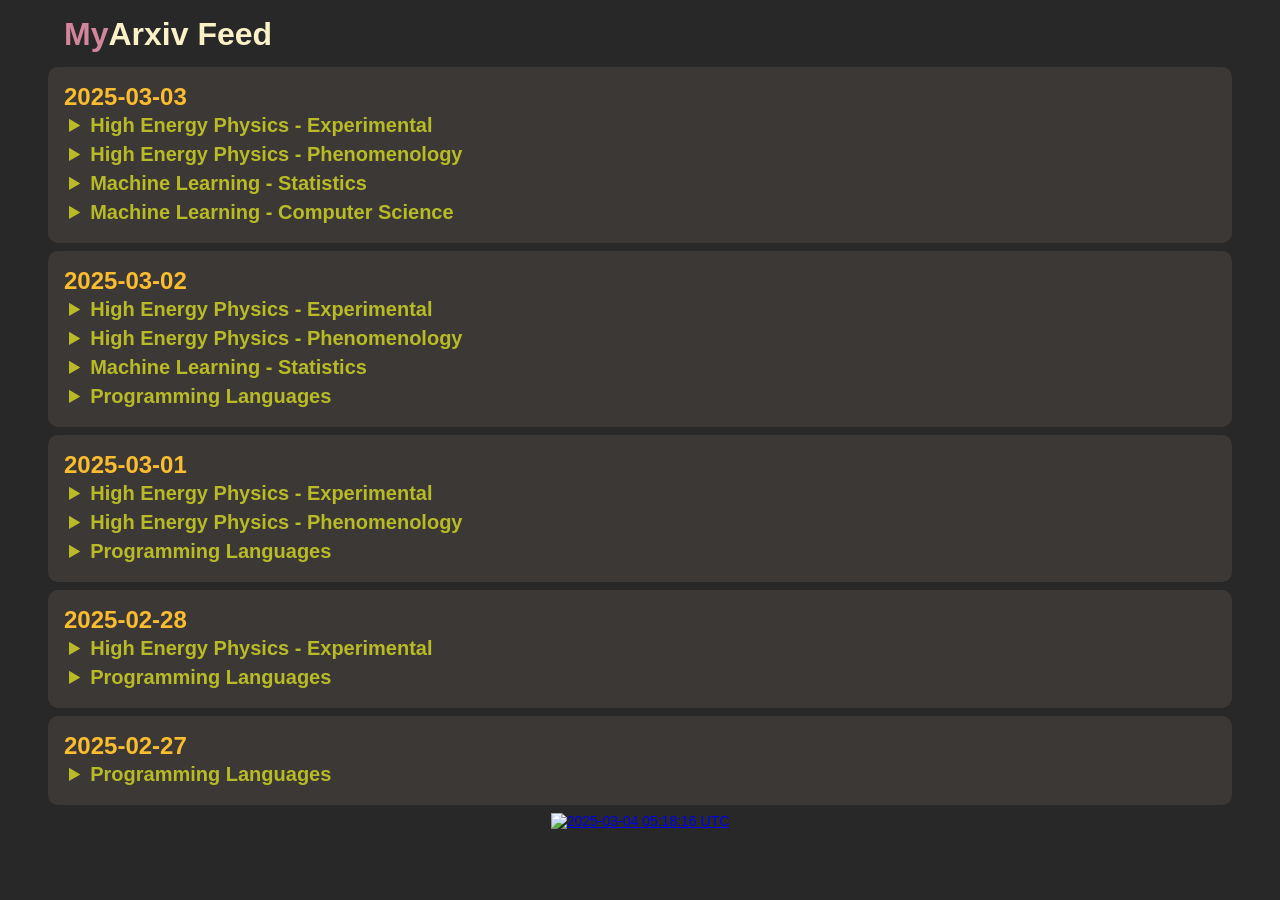
==== index.html @ df36739d "deploy: d8a33c751a1ddb2348fc52c934c7809b09c68fb8" ====
<!DOCTYPE html>
<html lang="en">

<head>
    <title>ME Arxiv Daily</title>
    <meta charset="utf-8"/>
    <meta http-equiv="X-UA-Compatible" content="IE=edge"/>
    <meta name="robots" content="noindex, nofollow"/>
    <meta name="viewport" content="width=device-width, initial-scale=1"/>
    <link rel="shortcut icon" type="image/x-icon" href="favicon.ico"/>
    <link href="index.css" rel="stylesheet"/>
    <link href="https://cdn.jsdelivr.net/npm/remixicon@2.5.0/fonts/remixicon.css" rel="stylesheet">
    <link rel="stylesheet" href="https://cdn.jsdelivr.net/npm/katex@0.15.1/dist/katex.min.css"
          integrity="sha384-R4558gYOUz8mP9YWpZJjofhk+zx0AS11p36HnD2ZKj/6JR5z27gSSULCNHIRReVs" crossorigin="anonymous">
    <link rel="stylesheet" href="https://cdn.jsdelivr.net/npm/katex@0.15.1/dist/katex.min.css"
          integrity="sha384-R4558gYOUz8mP9YWpZJjofhk+zx0AS11p36HnD2ZKj/6JR5z27gSSULCNHIRReVs" crossorigin="anonymous">
    <script defer src="https://cdn.jsdelivr.net/npm/katex@0.15.1/dist/katex.min.js"
            integrity="sha384-z1fJDqw8ZApjGO3/unPWUPsIymfsJmyrDVWC8Tv/a1HeOtGmkwNd/7xUS0Xcnvsx"
            crossorigin="anonymous"></script>
    <script defer src="https://cdn.jsdelivr.net/npm/katex@0.15.1/dist/contrib/auto-render.min.js"
            integrity="sha384-+XBljXPPiv+OzfbB3cVmLHf4hdUFHlWNZN5spNQ7rmHTXpd7WvJum6fIACpNNfIR"
            crossorigin="anonymous"></script>
    <script>
        document.addEventListener("DOMContentLoaded", function () {
            renderMathInElement(document.body, {
                // customised options
                // • auto-render specific keys, e.g.:
                delimiters: [
                    {left: '$$', right: '$$', display: true},
                    {left: '$', right: '$', display: false},
                    {left: '\\(', right: '\\)', display: false},
                    {left: '\\[', right: '\\]', display: true},
                    {left: "\\begin{equation}", right: "\\end{equation}", display: true},
                    {left: "\\begin{align}", right: "\\end{align}", display: true},
                    {left: "\\begin{alignat}", right: "\\end{alignat}", display: true},
                    {left: "\\begin{gather}", right: "\\end{gather}", display: true},
                    {left: "\\begin{CD}", right: "\\end{CD}", display: true},
                ],
                // • rendering keys, e.g.:
                throwOnError: false
            });
        });
    </script>
</head>

<body>
<section class="header-container">
    <div style="display:flex; justify-content:space-between; align-items:flex-end;">
        <div>
            <a href="https://melashri.net/arxiv/" style="text-decoration: none;">
                <div class="header-title">
                    <span class="header-title-preffix">My</span>Arxiv Feed
                </div>
            </a>
        </div>

        <div class=icons>
            <label class="theme-switch" for="checkbox">
                <input type="checkbox" id="checkbox"/>
                <i id="theme-icon" class="ri-moon-line" style="font-size: 32px" rel="noopener noreferrer"></i>
            </label>
        </div>
    </div>
</section>

    <section class="day-container">
        <div class="date">
            <time datetime="2025-03-03T00:00:00Z">2025-03-03</time>
        </div>
            <article>
                <details>
                    <Summary>
                        High Energy Physics - Experimental
                    </Summary>
                    <div class="details-content">
                            <article>
                                <details class="article-expander">
                                    <summary class="article-expander-title">
                                        ♻ ☆ Probing Millicharged Particles at an Electron Beam Dump with
  Ultralow-Threshold Sensors 
                                    </summary>
                                    <div class="article-authors">
                                        <a href="http://arxiv.org/abs/2412.09652v2">
                                            <i class="ri-links-line"></i>
                                        </a>
                                        <a href="https://arxiv.org/pdf/2412.09652v2.pdf">
                                            <i class="ri-file-paper-2-line"></i>
                                        </a>
                                        Rouven Essig, Peiran Li, Zhen Liu, Megan McDuffie, Ryan Plestid, Hailin Xu
                                    </div>
                                    <div class="article-summary-box-inner">
                                        <span>  We propose to search for millicharged particles produced in high-intensity
electron beam dumps using small ultralow-threshold sensors. As a concrete
example, we consider a Skipper-CCD placed behind the beam dump in Hall A at
Jefferson Lab. We compute the millicharged particle flux, including both
electromagnetic cascade and meson productions emanating from an aluminum
target. We find that the sensitivity of a modest 2x14 array of Skipper-CCDs can
exceed the sensitivity of all existing searches for millicharged particle
masses below 1.5 GeV, and is either competitive or world leading when compared
to other proposed experiments. Our results demonstrate that small-scale
ultralow threshold silicon devices can enhance the reach of accelerator-based
experiments, while fitting comfortably within existing experimental halls.
</span>
                                    </div>
                                        <div class="article-summary-box-inner">
                                            <span class="chip">comment</span>: <span>16 + 10 pages, 10 figures</span>
                                        </div>
                                </details>
                            </article>
                            <article>
                                <details class="article-expander">
                                    <summary class="article-expander-title">
                                        ♻ ☆ Non-magnetic glass-fiber cryostat for MADMAX prototype tests 
                                    </summary>
                                    <div class="article-authors">
                                        <a href="http://arxiv.org/abs/2412.12818v3">
                                            <i class="ri-links-line"></i>
                                        </a>
                                        <a href="https://arxiv.org/pdf/2412.12818v3.pdf">
                                            <i class="ri-file-paper-2-line"></i>
                                        </a>
                                        D. Kreikemeyer-Lorenzo, T. Koettig, P. Borges de Sousa, C. Gooch, D. Kittlinger, B. Majorovits, J. P. A. Maldonado, P. Pralavorio
                                    </div>
                                    <div class="article-summary-box-inner">
                                        <span>  MADMAX, an axion dark matter search experiment, is currently in the prototype
testing phase. Its working principle is based on the conversion of axions in a
magnetic field into photons. This signal is then enhanced by a booster made of
dielectric disks placed in front of a mirror. In order to test MADMAX
prototypes at cryogenic temperatures in a magnetic field parallel to the disks,
a new G-10 glass-fiber cryostat of 0.06 m$^3$ inner volume was designed, tested
and used in a CERN magnet. The design allows to minimise cost as well as
cooling down and warming up times. Using continuous circulation flow of gaseous
helium, the MADMAX prototype was cooled down reproducibly to temperatures below
10 K for more than 24 hours. This procedure allowed, for the first time, to
perform a calibration of the booster response and to run a dark matter axion
search in a magnetic field at low temperatures. This novel type of cryostat,
with a low manufacturing cost, fast and easy to operate, could be used for
other purposes beyond MADMAX.
</span>
                                    </div>
                                </details>
                            </article>
                            <article>
                                <details class="article-expander">
                                    <summary class="article-expander-title">
                                        ♻ ☆ The IDEA <span class="highlight-title">detector</span> concept for FCC-ee 
                                    </summary>
                                    <div class="article-authors">
                                        <a href="http://arxiv.org/abs/2502.21223v2">
                                            <i class="ri-links-line"></i>
                                        </a>
                                        <a href="https://arxiv.org/pdf/2502.21223v2.pdf">
                                            <i class="ri-file-paper-2-line"></i>
                                        </a>
                                         The IDEA Study Group
                                    </div>
                                    <div class="article-summary-box-inner">
                                        <span>  A detector concept, named IDEA, optimized for the physics and running
conditions at the FCC-ee is presented. After discussing the expected running
conditions and the main physics drivers, a detailed description of the
individual sub-detectors is given. These include: a very light tracking system
with a powerful vertex detector inside a large drift chamber surrounded by a
silicon wrapper, a high resolution dual readout crystal electromagnetic
calorimeter, an HTS based superconducting solenoid, a dual readout fiber
calorimeter and three layers of muon chambers embedded in the magnet flux
return yoke. Some examples of the expected detector performance, based on fast
and full simulation, are also given.
</span>
                                    </div>
                                </details>
                            </article>
                            <article>
                                <details class="article-expander">
                                    <summary class="article-expander-title">
                                        ♻ ☆ End-to-End <span class="highlight-title">Detector</span> Optimization with Diffusion models: A Case Study in
  Sampling Calorimeters 
                                    </summary>
                                    <div class="article-authors">
                                        <a href="http://arxiv.org/abs/2502.02152v2">
                                            <i class="ri-links-line"></i>
                                        </a>
                                        <a href="https://arxiv.org/pdf/2502.02152v2.pdf">
                                            <i class="ri-file-paper-2-line"></i>
                                        </a>
                                        Kylian Schmidt, Nikhil Kota, Jan Kieseler, Andrea De Vita, Markus Klute,  Abhishek, Max Aehle, Muhammad Awais, Alessandro Breccia, Riccardo Carroccio, Long Chen, Tommaso Dorigo, Nicolas R. Gauger, Enrico Lupi, Federico Nardi, Xuan Tung Nguyen, Fredrik Sandin, Joseph Willmore, Pietro Vischia
                                    </div>
                                    <div class="article-summary-box-inner">
                                        <span>  Recent advances in machine learning have opened new avenues for optimizing
detector designs in high-energy physics, where the complex interplay of
geometry, materials, and physics processes has traditionally posed a
significant challenge. In this work, we introduce the $\textit{end-to-end}$ AI
Detector Optimization framework (AIDO) that leverages a diffusion model as a
surrogate for the full simulation and reconstruction chain, enabling
gradient-based design exploration in both continuous and discrete parameter
spaces. Although this framework is applicable to a broad range of detectors, we
illustrate its power using the specific example of a sampling calorimeter,
focusing on charged pions and photons as representative incident particles. Our
results demonstrate that the diffusion model effectively captures critical
performance metrics for calorimeter design, guiding the automatic search for
layer arrangement and material composition that aligns with known calorimeter
principles. The success of this proof-of-concept study provides a foundation
for future applications of end-to-end optimization to more complex detector
systems, offering a promising path toward systematically exploring the vast
design space in next-generation experiments.
</span>
                                    </div>
                                        <div class="article-summary-box-inner">
                                            <span class="chip">comment</span>: <span>15 pages, 9 figures, submitted to MDPI particles</span>
                                        </div>
                                </details>
                            </article>
                            <article>
                                <details class="article-expander">
                                    <summary class="article-expander-title">
                                        ♻ ☆ Measurement of cross sections of $e^+e^-\to K^0_S K^0_S ψ(3686)$ from
  $\sqrt{s}=$ 4.682 to 4.951 GeV 
                                    </summary>
                                    <div class="article-authors">
                                        <a href="http://arxiv.org/abs/2411.15752v2">
                                            <i class="ri-links-line"></i>
                                        </a>
                                        <a href="https://arxiv.org/pdf/2411.15752v2.pdf">
                                            <i class="ri-file-paper-2-line"></i>
                                        </a>
                                         BESIII Collaboration, M. Ablikim, M. N. Achasov, P. Adlarson, O. Afedulidis, X. C. Ai, R. Aliberti, A. Amoroso, Q. An, Y. Bai, O. Bakina, I. Balossino, Y. Ban, H. -R. Bao, V. Batozskaya, K. Begzsuren, N. Berger, M. Berlowski, M. Bertani, D. Bettoni, F. Bianchi, E. Bianco, A. Bortone, I. Boyko, R. A. Briere, A. Brueggemann, H. Cai, X. Cai, A. Calcaterra, G. F. Cao, N. Cao, S. A. Cetin, X. Y. Chai, J. F. Chang, G. R. Che, Y. Z. Che, G. Chelkov, C. Chen, C. H. Chen, Chao Chen, G. Chen, H. S. Chen, H. Y. Chen, M. L. Chen, S. J. Chen, S. L. Chen, S. M. Chen, T. Chen, X. R. Chen, X. T. Chen, Y. B. Chen, Y. Q. Chen, Z. J. Chen, S. K. Choi, G. Cibinetto, F. Cossio, J. J. Cui, H. L. Dai, J. P. Dai, A. Dbeyssi, R. E. de Boer, D. Dedovich, C. Q. Deng, Z. Y. Deng, A. Denig, I. Denysenko, M. Destefanis, F. De Mori, B. Ding, X. X. Ding, Y. Ding, Y. Ding, J. Dong, L. Y. Dong, M. Y. Dong, X. Dong, M. C. Du, S. X. Du, Y. Y. Duan, Z. H. Duan, P. Egorov, G. F. Fan, J. J. Fan, Y. H. Fan, J. Fang, J. Fang, S. S. Fang, W. X. Fang, Y. Q. Fang, R. Farinelli, L. Fava, F. Feldbauer, G. Felici, C. Q. Feng, J. H. Feng, Y. T. Feng, M. Fritsch, C. D. Fu, J. L. Fu, Y. W. Fu, H. Gao, X. B. Gao, Y. N. Gao, Y. N. Gao, Yang Gao, S. Garbolino, I. Garzia, P. T. Ge, Z. W. Ge, C. Geng, E. M. Gersabeck, A. Gilman, K. Goetzen, L. Gong, W. X. Gong, W. Gradl, S. Gramigna, M. Greco, M. H. Gu, Y. T. Gu, C. Y. Guan, A. Q. Guo, L. B. Guo, M. J. Guo, R. P. Guo, Y. P. Guo, A. Guskov, J. Gutierrez, K. L. Han, T. T. Han, F. Hanisch, X. Q. Hao, F. A. Harris, K. K. He, K. L. He, F. H. Heinsius, C. H. Heinz, Y. K. Heng, C. Herold, T. Holtmann, P. C. Hong, G. Y. Hou, X. T. Hou, Y. R. Hou, Z. L. Hou, B. Y. Hu, H. M. Hu, J. F. Hu, Q. P. Hu, S. L. Hu, T. Hu, Y. Hu, G. S. Huang, K. X. Huang, L. Q. Huang, P. Huang, X. T. Huang, Y. P. Huang, Y. S. Huang, T. Hussain, F. Hölzken, N. Hüsken, N. in der Wiesche, J. Jackson, S. Janchiv, Q. Ji, Q. P. Ji, W. Ji, X. B. Ji, X. L. Ji, Y. Y. Ji, X. Q. Jia, Z. K. Jia, D. Jiang, H. B. Jiang, P. C. Jiang, S. S. Jiang, T. J. Jiang, X. S. Jiang, Y. Jiang, J. B. Jiao, J. K. Jiao, Z. Jiao, S. Jin, Y. Jin, M. Q. Jing, X. M. Jing, T. Johansson, S. Kabana, N. Kalantar-Nayestanaki, X. L. Kang, X. S. Kang, M. Kavatsyuk, B. C. Ke, V. Khachatryan, A. Khoukaz, R. Kiuchi, O. B. Kolcu, B. Kopf, M. Kuessner, X. Kui, N. Kumar, A. Kupsc, W. Kühn, W. N. Lan, T. T. Lei, Z. H. Lei, M. Lellmann, T. Lenz, C. Li, C. Li, C. H. Li, Cheng Li, D. M. Li, F. Li, G. Li, H. B. Li, H. J. Li, H. N. Li, Hui Li, J. R. Li, J. S. Li, K. Li, K. L. Li, L. J. Li, Lei Li, M. H. Li, P. L. Li, P. R. Li, Q. M. Li, Q. X. Li, R. Li, T. Li, T. Y. Li, W. D. Li, W. G. Li, X. Li, X. H. Li, X. L. Li, X. Y. Li, X. Z. Li, Y. Li, Y. G. Li, Z. J. Li, Z. Y. Li, C. Liang, H. Liang, Y. F. Liang, Y. T. Liang, G. R. Liao, Y. P. Liao, J. Libby, A. Limphirat, C. C. Lin, C. X. Lin, D. X. Lin, T. Lin, B. J. Liu, B. X. Liu, C. Liu, C. X. Liu, F. Liu, F. H. Liu, Feng Liu, G. M. Liu, H. Liu, H. B. Liu, H. H. Liu, H. M. Liu, Huihui Liu, J. B. Liu, K. Liu, K. Y. Liu, Ke Liu, L. Liu, L. C. Liu, Lu Liu, M. H. Liu, P. L. Liu, Q. Liu, S. B. Liu, T. Liu, W. K. Liu, W. M. Liu, X. Liu, X. Liu, Y. Liu, Y. Liu, Y. B. Liu, Z. A. Liu, Z. D. Liu, Z. Q. Liu, X. C. Lou, F. X. Lu, H. J. Lu, J. G. Lu, Y. Lu, Y. P. Lu, Z. H. Lu, C. L. Luo, J. R. Luo, M. X. Luo, T. Luo, X. L. Luo, X. R. Lyu, Y. F. Lyu, F. C. Ma, H. Ma, H. L. Ma, J. L. Ma, L. L. Ma, L. R. Ma, Q. M. Ma, R. Q. Ma, R. Y. Ma, T. Ma, X. T. Ma, X. Y. Ma, Y. M. Ma, F. E. Maas, I. MacKay, M. Maggiora, S. Malde, Y. J. Mao, Z. P. Mao, S. Marcello, Y. H. Meng, Z. X. Meng, J. G. Messchendorp, G. Mezzadri, H. Miao, T. J. Min, R. E. Mitchell, X. H. Mo, B. Moses, N. Yu. Muchnoi, J. Muskalla, Y. Nefedov, F. Nerling, L. S. Nie, I. B. Nikolaev, Z. Ning, S. Nisar, Q. L. Niu, W. D. Niu, Y. Niu, S. L. Olsen, Q. Ouyang, S. Pacetti, X. Pan, Y. Pan, A. Pathak, Y. P. Pei, M. Pelizaeus, H. P. Peng, Y. Y. Peng, K. Peters, J. L. Ping, R. G. Ping, S. Plura, V. Prasad, F. Z. Qi, H. R. Qi, M. Qi, S. Qian, W. B. Qian, C. F. Qiao, J. H. Qiao, J. J. Qin, L. Q. Qin, L. Y. Qin, X. P. Qin, X. S. Qin, Z. H. Qin, J. F. Qiu, Z. H. Qu, C. F. Redmer, K. J. Ren, A. Rivetti, M. Rolo, G. Rong, Ch. Rosner, M. Q. Ruan, S. N. Ruan, N. Salone, A. Sarantsev, Y. Schelhaas, K. Schoenning, M. Scodeggio, K. Y. Shan, W. Shan, X. Y. Shan, Z. J. Shang, J. F. Shangguan, L. G. Shao, M. Shao, C. P. Shen, H. F. Shen, W. H. Shen, X. Y. Shen, B. A. Shi, H. Shi, J. L. Shi, J. Y. Shi, S. Y. Shi, X. Shi, J. J. Song, T. Z. Song, W. M. Song, Y. J. Song, Y. X. Song, S. Sosio, S. Spataro, F. Stieler, S. S Su, Y. J. Su, G. B. Sun, G. X. Sun, H. Sun, H. K. Sun, J. F. Sun, K. Sun, L. Sun, S. S. Sun, T. Sun, Y. J. Sun, Y. Z. Sun, Z. Q. Sun, Z. T. Sun, C. J. Tang, G. Y. Tang, J. Tang, M. Tang, Y. A. Tang, L. Y. Tao, M. Tat, J. X. Teng, V. Thoren, W. H. Tian, Y. Tian, Z. F. Tian, I. Uman, Y. Wan, S. J. Wang, B. Wang, Bo Wang, C. Wang, D. Y. Wang, H. J. Wang, J. J. Wang, J. P. Wang, K. Wang, L. L. Wang, L. W. Wang, M. Wang, N. Y. Wang, S. Wang, S. Wang, T. Wang, T. J. Wang, W. Wang, W. Wang, W. P. Wang, X. Wang, X. F. Wang, X. J. Wang, X. L. Wang, X. N. Wang, Y. Wang, Y. D. Wang, Y. F. Wang, Y. H. Wang, Y. L. Wang, Y. N. Wang, Y. Q. Wang, Yaqian Wang, Yi Wang, Z. Wang, Z. L. Wang, Z. Y. Wang, D. H. Wei, F. Weidner, S. P. Wen, Y. R. Wen, U. Wiedner, G. Wilkinson, M. Wolke, L. Wollenberg, C. Wu, J. F. Wu, L. H. Wu, L. J. Wu, Lianjie Wu, X. Wu, X. H. Wu, Y. H. Wu, Y. J. Wu, Z. Wu, L. Xia, X. M. Xian, B. H. Xiang, T. Xiang, D. Xiao, G. Y. Xiao, H. Xiao, Y. L. Xiao, Z. J. Xiao, C. Xie, X. H. Xie, Y. Xie, Y. G. Xie, Y. H. Xie, Z. P. Xie, T. Y. Xing, C. F. Xu, C. J. Xu, G. F. Xu, M. Xu, Q. J. Xu, Q. N. Xu, W. L. Xu, X. P. Xu, Y. Xu, Y. C. Xu, Z. S. Xu, F. Yan, L. Yan, W. B. Yan, W. C. Yan, W. P. Yan, X. Q. Yan, H. J. Yang, H. L. Yang, H. X. Yang, J. H. Yang, R. J. Yang, T. Yang, Y. Yang, Y. F. Yang, Y. X. Yang, Y. Z. Yang, Z. W. Yang, Z. P. Yao, M. Ye, M. H. Ye, Junhao Yin, Z. Y. You, B. X. Yu, C. X. Yu, G. Yu, J. S. Yu, M. C. Yu, T. Yu, X. D. Yu, C. Z. Yuan, J. Yuan, J. Yuan, L. Yuan, S. C. Yuan, Y. Yuan, Z. Y. Yuan, C. X. Yue, Ying Yue, A. A. Zafar, F. R. Zeng, S. H. Zeng, X. Zeng, Y. Zeng, Y. J. Zeng, Y. J. Zeng, X. Y. Zhai, Y. C. Zhai, Y. H. Zhan, A. Q. Zhang, B. L. Zhang, B. X. Zhang, D. H. Zhang, G. Y. Zhang, H. Zhang, H. Zhang, H. C. Zhang, H. H. Zhang, H. Q. Zhang, H. R. Zhang, H. Y. Zhang, J. Zhang, J. Zhang, J. J. Zhang, J. L. Zhang, J. Q. Zhang, J. S. Zhang, J. W. Zhang, J. X. Zhang, J. Y. Zhang, J. Z. Zhang, Jianyu Zhang, L. M. Zhang, Lei Zhang, P. Zhang, Q. Zhang, Q. Y. Zhang, R. Y. Zhang, S. H. Zhang, Shulei Zhang, X. M. Zhang, X. Y Zhang, X. Y. Zhang, Y. Zhang, Y. Zhang, Y. T. Zhang, Y. H. Zhang, Y. M. Zhang, Yan Zhang, Z. D. Zhang, Z. H. Zhang, Z. L. Zhang, Z. X. Zhang, Z. Y. Zhang, Z. Y. Zhang, Z. Z. Zhang, Zh. Zh. Zhang, G. Zhao, J. Y. Zhao, J. Z. Zhao, L. Zhao, Lei Zhao, M. G. Zhao, N. Zhao, R. P. Zhao, S. J. Zhao, Y. B. Zhao, Y. X. Zhao, Z. G. Zhao, A. Zhemchugov, B. Zheng, B. M. Zheng, J. P. Zheng, W. J. Zheng, X. R. Zheng, Y. H. Zheng, B. Zhong, X. Zhong, H. Zhou, J. Y. Zhou, S. Zhou, X. Zhou, X. K. Zhou, X. R. Zhou, X. Y. Zhou, Y. Z. Zhou, Z. C. Zhou, A. N. Zhu, J. Zhu, K. Zhu, K. J. Zhu, K. S. Zhu, L. Zhu, L. X. Zhu, S. H. Zhu, T. J. Zhu, W. D. Zhu, W. J. Zhu, W. Z. Zhu, Y. C. Zhu, Z. A. Zhu, J. H. Zou, J. Zu
                                    </div>
                                    <div class="article-summary-box-inner">
                                        <span>  The process $e^+e^-\to K^0_S K^0_S \psi(3686)$ is studied by analyzing
$e^+e^-$ collision data samples collected at eight center-of-mass energies
ranging from 4.682 to 4.951 GeV with the BESIII detector operating at the
BEPCII collider, corresponding to an integrated luminosity of $4.1~{\rm
fb}^{-1}$. Observation of the $e^+e^-\to K^0_S K^0_S \psi(3686)$ process is
found for the first time with a statistical significance of $6.3\sigma$, and
the cross sections at each center-of-mass energy are measured. The ratio of
cross sections of $e^+e^-\to K_S^0 K_S^0 \psi(3686)$ relative to $e^+e^-\to K^+
K^- \psi(3686)$ is determined to be $\frac{\sigma(e^+e^-\to K_S^0 K_S^0
\psi(3686))}{\sigma(e^+e^-\to K^+ K^- \psi(3686))}=0.45 \pm 0.25$, which is
consistent with the prediction based on isospin symmetry. The uncertainty
includes both statistical and systematic contributions. Additionally, the
$K_S^0\psi(3686)$ invariant mass distribution is found to be consistent with
three-body phase space. The significance of a contribution beyond three-body
phase space is only $0.8\sigma$.
</span>
                                    </div>
                                </details>
                            </article>
                            <article>
                                <details class="article-expander">
                                    <summary class="article-expander-title">
                                        ♻ ☆ Search for the $K_{L} \to π^{0} ν\barν$ Decay at the J-PARC
  KOTO Experiment 
                                    </summary>
                                    <div class="article-authors">
                                        <a href="http://arxiv.org/abs/2411.11237v2">
                                            <i class="ri-links-line"></i>
                                        </a>
                                        <a href="https://arxiv.org/pdf/2411.11237v2.pdf">
                                            <i class="ri-file-paper-2-line"></i>
                                        </a>
                                         KOTO Collaboration, J. K. Ahn, M. Farriagton, M. Gonzalez, N. Grethen, K. Hanai, N. Hara, H. Haraguchi, Y. B. Hsiung, T. Inagaki, M. Katayama, T. Kato, Y. Kawata, E. J. Kim, H. M. Kim, A. Kitagawa, T. K. Komatsubara, K. Kotera, S. K. Lee, X. Li, G. Y. Lim, C. Lin, Y. Luo, T. Mari, T. Matsumura, I. Morioka, H. Nanjo, H. Nishimiya, Y. Noichi, T. Nomura, K. Ono, M. Osugi, P. Paschos, J. Redeker, T. Sato, Y. Sato, T. Shibata, N. Shimizu, T. Shinkawa, K. Shiomi, R. Shiraishi, S. Suzuki, Y. Tajima, N. Taylor, Y. C. Tung, Y. W. Wah, H. Watanabe, T. Wu, T. Yamanaka, H. Y. Yoshida
                                    </div>
                                    <div class="article-summary-box-inner">
                                        <span>  We performed a search for the $K_L \to \pi^{0} \nu \bar{\nu}$ decay using the
data taken in 2021 at the J-PARC KOTO experiment. With newly installed counters
and new analysis method, the expected background was suppressed to
$0.252\pm0.055_{\mathrm{stat}}$$^{+0.052}_{-0.067}$$_{\mathrm{syst}}$. With a
single event sensitivity of $(9.33 \pm 0.06_{\rm stat} \pm 0.84_{\rm
syst})\times 10^{-10}$, no events were observed in the signal region. An upper
limit on the branching fraction for the decay was set to be $2.2\times10^{-9}$
at the 90% confidence level (C.L.), which improved the previous upper limit
from KOTO by a factor of 1.4. With the same data, a search for $K_L \to \pi^{0}
X^{0}$ was also performed, where $X^{0}$ is an invisible boson with a mass
ranging from 1 MeV/$c^{2}$ to 260 MeV/$c^{2}$. For $X^{0}$ with a mass of 135
MeV/$c^{2}$, an upper limit on the branching fraction of $K_L \to \pi^{0}
X^{0}$ was set to be $1.6\times10^{-9}$ at the 90% C.L.
</span>
                                    </div>
                                        <div class="article-summary-box-inner">
                                            <span class="chip">comment</span>: <span>6 pages, 4 figures; published version, the last sentence in the
  section of "Conclusion and prospects" was modified</span>
                                        </div>
                                </details>
                            </article>
                    </div>
                </details>
            </article>
            <article>
                <details>
                    <Summary>
                        High Energy Physics - Phenomenology
                    </Summary>
                    <div class="details-content">
                            <article>
                                <details class="article-expander">
                                    <summary class="article-expander-title">
                                        ♻ ☆ Probing Millicharged Particles at an Electron Beam Dump with
  Ultralow-Threshold Sensors 
                                    </summary>
                                    <div class="article-authors">
                                        <a href="http://arxiv.org/abs/2412.09652v2">
                                            <i class="ri-links-line"></i>
                                        </a>
                                        <a href="https://arxiv.org/pdf/2412.09652v2.pdf">
                                            <i class="ri-file-paper-2-line"></i>
                                        </a>
                                        Rouven Essig, Peiran Li, Zhen Liu, Megan McDuffie, Ryan Plestid, Hailin Xu
                                    </div>
                                    <div class="article-summary-box-inner">
                                        <span>  We propose to search for millicharged particles produced in high-intensity
electron beam dumps using small ultralow-threshold sensors. As a concrete
example, we consider a Skipper-CCD placed behind the beam dump in Hall A at
Jefferson Lab. We compute the millicharged particle flux, including both
electromagnetic cascade and meson productions emanating from an aluminum
target. We find that the sensitivity of a modest 2x14 array of Skipper-CCDs can
exceed the sensitivity of all existing searches for millicharged particle
masses below 1.5 GeV, and is either competitive or world leading when compared
to other proposed experiments. Our results demonstrate that small-scale
ultralow threshold silicon devices can enhance the reach of accelerator-based
experiments, while fitting comfortably within existing experimental halls.
</span>
                                    </div>
                                        <div class="article-summary-box-inner">
                                            <span class="chip">comment</span>: <span>16 + 10 pages, 10 figures</span>
                                        </div>
                                </details>
                            </article>
                            <article>
                                <details class="article-expander">
                                    <summary class="article-expander-title">
                                        ♻ ☆ Implication of the Weizsacker-Williams approximation for the dark matter
  mediator production 
                                    </summary>
                                    <div class="article-authors">
                                        <a href="http://arxiv.org/abs/2409.12748v2">
                                            <i class="ri-links-line"></i>
                                        </a>
                                        <a href="https://arxiv.org/pdf/2409.12748v2.pdf">
                                            <i class="ri-file-paper-2-line"></i>
                                        </a>
                                        I. V. Voronchikhin, D. V. Kirpichnikov
                                    </div>
                                    <div class="article-summary-box-inner">
                                        <span>  The simplified connection between Standard Model (SM) particles and light
dark matter (LDM) can be introduced via spin-0 and spin-1 lepton-specific
mediators. Moreover, in a mediator mass range from sub-MeV to sub-GeV,
fixed-target facilities such as NA64$e$, LDMX, NA64$\mu$, and M$^3$ can
potentially probe such particles of the hidden sector via missing energy
signatures that are described by the bremsstrahlung-like process involving
leptons. We compare the Weizsaker-Williams (WW) approximation and the exact
tree-level (ETL) approach for the bremsstrahlung-like mediator production cross
section by choosing various parameters of the fixed-target experiments. We show
that the relative difference between the total cross sections calculated in the
WW and ETL approximation varies from $\mathcal{O}(1)~\%$ to
$\mathcal{O}(10)~\%$ for a muon mode and from $\mathcal{O}(-20)~\%$ to
$\mathcal{O}(80)~\%$ for an electron mode. We argue that the main difference
between two approaches for electron beam mode arises from peak forward region
of the cross section. We also discuss the impact of parametrization of nuclear
and atomic elastic form-factors on the total cross section. In particular, we
show that the employing different form-factor parametrization can lead to a
uncertainty in the cross section at the level of $\lesssim \mathcal{O}(10)~\%$.
That study may be helpful for the lepton fixed-target experiments that examine
the bremsstrahlung-like production of the DM mediators.
</span>
                                    </div>
                                        <div class="article-summary-box-inner">
                                            <span class="chip">comment</span>: <span>14 pages, 5 figures. Typos are corrected. Typical mediator radiation
  angle for the double-differential cross section is added. The version is
  accepted for publication in PRD</span>
                                        </div>
                                </details>
                            </article>
                            <article>
                                <details class="article-expander">
                                    <summary class="article-expander-title">
                                        ♻ ☆ First-order CP phase transition in two-<span class="highlight-title">flavor</span> QCD at $θ= π$
  under electromagnetic scale anomaly via a Nambu-Jona-Lasinio description 
                                    </summary>
                                    <div class="article-authors">
                                        <a href="http://arxiv.org/abs/2502.03879v2">
                                            <i class="ri-links-line"></i>
                                        </a>
                                        <a href="https://arxiv.org/pdf/2502.03879v2.pdf">
                                            <i class="ri-file-paper-2-line"></i>
                                        </a>
                                        Yuanyuan Wang, Shinya Matsuzaki, Mamiya Kawaguchi, Akio Tomiya
                                    </div>
                                    <div class="article-summary-box-inner">
                                        <span>  We discuss the thermal CP phase transition in QCD at $\theta=\pi$ under a
weak magnetic field background, where the electromagnetic scale anomaly gets
significant. To explicitize, we work on a two-flavor Polyakov-loop
Nambu-Jona-Lasinio model at $\theta=\pi$ in the mean field approximation,
including the electromagnetic-scale anomaly term. We find that the thermal CP
phase transition becomes first order and the strength of the first order gets
more prominent as the magnetic field increases. The associated potential
barrier is thermally created by the electromagnetic scale anomaly and gives
rise to criticality due to the induced potential of a non-perturbative form
$\sim \frac{|eB|^3}{f_\pi} \frac{|P|}{P^2 + m_0^2}$, where $eB$ denotes the
magnetic field strength; $P$ the CP order parameter, and $m_0$ the
isospin-symmetric current-quark mass. The CP-broken deconfinement(-like)
domain, $T^{\rm (CP)}_c > T^{\rm (dec)}_{\rm pc}$, gets wider as $eB$
increases.
</span>
                                    </div>
                                        <div class="article-summary-box-inner">
                                            <span class="chip">comment</span>: <span>13 pages, 4 figures; minor typos fixed</span>
                                        </div>
                                </details>
                            </article>
                            <article>
                                <details class="article-expander">
                                    <summary class="article-expander-title">
                                        ♻ ☆ From Landau two-fluid model to de Sitter Universe 
                                    </summary>
                                    <div class="article-authors">
                                        <a href="http://arxiv.org/abs/2410.04392v8">
                                            <i class="ri-links-line"></i>
                                        </a>
                                        <a href="https://arxiv.org/pdf/2410.04392v8.pdf">
                                            <i class="ri-file-paper-2-line"></i>
                                        </a>
                                        G. E. Volovik
                                    </div>
                                    <div class="article-summary-box-inner">
                                        <span>  The condensed matter analogs are useful for consideration of the phenomena
related to the quantum vacuum. This is because in condensed matter we know
physics both in the infrared and in the ultraviolet limits, while in particle
physics and gravity the physics at trans-Planckian scale is unknown. One of the
corner stones of the connections between the non-relativistic condensed matter
and the modern relativistic theories is the two-fluid hydrodynamics of
superfluid helium. The dynamics and thermodynamics of the de Sitter state of
the expansion of the Universe bear some features of the multi-fluid system.
There are actually three components: the quantum vacuum, the gravitational
component and relativistic matter. The expanding de Sitter vacuum serves as the
thermal bath with local temperature, which is twice the Gibbons-Hawking
temperature related to the cosmological horizon. This local temperature leads
to the heating of matter component and the gravitational component. The latter
behaves as Zel'dovich stiff matter and represents the dark matter. In
equilibrium and in the absence of the conventional matter the positive partial
pressure of dark matter compensates the negative partial pressure of quantum
vacuum. That is why in the full equilibrium the total pressure is zero. This is
similar to the superfluid and normal components in superfluids, which together
produce the zero pressure of the liquid in the absence of environment. If one
assumes that in dynamics, the gravitational dark matter behaves as the real
Zel'dovich stiff matter, one obtains that both components experience the power
law decay due to the energy exchange between these components. Then it follows
that their values at present time have the correct order of magnitude. We also
consider the other problems through the prism of condensed matter physics,
including the black holes and Planck constant.
</span>
                                    </div>
                                        <div class="article-summary-box-inner">
                                            <span class="chip">comment</span>: <span>26 pages, no figures. arXiv admin note: text overlap with
  arXiv:2307.00860, draft of the paper for collection of papers dedicated to 60
  years of Landau Institute</span>
                                        </div>
                                </details>
                            </article>
                            <article>
                                <details class="article-expander">
                                    <summary class="article-expander-title">
                                        ♻ ☆ Quasi two-zero texture in Type-II seesaw at fixed points from modular
  $A_4$ symmetry 
                                    </summary>
                                    <div class="article-authors">
                                        <a href="http://arxiv.org/abs/2407.13167v2">
                                            <i class="ri-links-line"></i>
                                        </a>
                                        <a href="https://arxiv.org/pdf/2407.13167v2.pdf">
                                            <i class="ri-file-paper-2-line"></i>
                                        </a>
                                        Takaaki Nomura, Hiroshi Okada
                                    </div>
                                    <div class="article-summary-box-inner">
                                        <span>  We study a quasi two-zero neutrino texture based on type-II seesaw model in a
modular $A_4$ symmetry to evade the cosmological bound on the sum of neutrino
mass while keeping some predictability in neutrino sector. Working on three
fixed points for modulus, we discuss predictions of the model and show the
allowed points satisfying the cosmological bound on neutrino mass from both CMB
and CMB+BAO data.
</span>
                                    </div>
                                        <div class="article-summary-box-inner">
                                            <span class="chip">comment</span>: <span>26 pages, 14 figures, 2 tables</span>
                                        </div>
                                </details>
                            </article>
                            <article>
                                <details class="article-expander">
                                    <summary class="article-expander-title">
                                        ♻ ☆ The LISA forecast on a smooth crossover beyond the Standard Model
  through the scalar-induced gravitational waves 
                                    </summary>
                                    <div class="article-authors">
                                        <a href="http://arxiv.org/abs/2404.12591v3">
                                            <i class="ri-links-line"></i>
                                        </a>
                                        <a href="https://arxiv.org/pdf/2404.12591v3.pdf">
                                            <i class="ri-file-paper-2-line"></i>
                                        </a>
                                        Albert Escrivà, Ryoto Inui, Yuichiro Tada, Chul-Moon Yoo
                                    </div>
                                    <div class="article-summary-box-inner">
                                        <span>  Supposing the Laser Interferometer Space Antenna (LISA) gravitational wave
(GW) detector, we exhibit the detectability of a hypothetical smooth crossover
in the early universe beyond the Standard Model of particle physics through the
scalar-induced gravitational wave (SIGW) in terms of the Fisher forecast. A
crossover at $\sim100\,\mathrm{TeV}$ can leave a signal on the GW spectrum in
the $\sim\mathrm{mHz}$ frequency range, the sweet spot of the LISA sensitivity.
These possibilities are also interesting in the primordial black hole (PBH)
context as the associated PBH mass $\sim10^{22}\,\mathrm{g}$ lies at the window
to explain the whole dark matter. We found that the properties of the crossover
can be well determined if the power spectrum of primordial scalar perturbations
are as large as $\sim5\times10^{-4}$ on the corresponding scale
$\sim10^{12}\,\mathrm{Mpc^{-1}}$.
</span>
                                    </div>
                                        <div class="article-summary-box-inner">
                                            <span class="chip">comment</span>: <span>9 pages, 6 figures; v2 matches the accepted version in PRD, v3
  corrected red texts to black texts</span>
                                        </div>
                                </details>
                            </article>
                    </div>
                </details>
            </article>
            <article>
                <details>
                    <Summary>
                        Machine Learning - Statistics
                    </Summary>
                    <div class="details-content">
                            <article>
                                <details class="article-expander">
                                    <summary class="article-expander-title">
                                        ♻ ☆ Gradient-Based Multi-Objective Deep Learning: Algorithms, Theories,
  Applications, and Beyond 
                                    </summary>
                                    <div class="article-authors">
                                        <a href="http://arxiv.org/abs/2501.10945v2">
                                            <i class="ri-links-line"></i>
                                        </a>
                                        <a href="https://arxiv.org/pdf/2501.10945v2.pdf">
                                            <i class="ri-file-paper-2-line"></i>
                                        </a>
                                        Weiyu Chen, Xiaoyuan Zhang, Baijiong Lin, Xi Lin, Han Zhao, Qingfu Zhang, James T. Kwok
                                    </div>
                                    <div class="article-summary-box-inner">
                                        <span>  Multi-objective optimization (MOO) in deep learning aims to simultaneously
optimize multiple conflicting objectives, a challenge frequently encountered in
areas like multi-task learning and multi-criteria learning. Recent advancements
in gradient-based MOO methods have enabled the discovery of diverse types of
solutions, ranging from a single balanced solution to finite or even infinite
Pareto sets, tailored to user needs. These developments have broad applications
across domains such as reinforcement learning, computer vision, recommendation
systems, and large language models. This survey provides the first
comprehensive review of gradient-based MOO in deep learning, covering
algorithms, theories, and practical applications. By unifying various
approaches and identifying critical challenges, it serves as a foundational
resource for driving innovation in this evolving field. A comprehensive list of
MOO algorithms in deep learning is available at
https://github.com/Baijiong-Lin/Awesome-Multi-Objective-Deep-Learning.
</span>
                                    </div>
                                </details>
                            </article>
                            <article>
                                <details class="article-expander">
                                    <summary class="article-expander-title">
                                        ♻ ☆ Nonasymptotic Analysis of Stochastic Gradient Descent with the
  Richardson-Romberg Extrapolation <span class="chip">ICLR-2025</span>
                                    </summary>
                                    <div class="article-authors">
                                        <a href="http://arxiv.org/abs/2410.05106v2">
                                            <i class="ri-links-line"></i>
                                        </a>
                                        <a href="https://arxiv.org/pdf/2410.05106v2.pdf">
                                            <i class="ri-file-paper-2-line"></i>
                                        </a>
                                        Marina Sheshukova, Denis Belomestny, Alain Durmus, Eric Moulines, Alexey Naumov, Sergey Samsonov
                                    </div>
                                    <div class="article-summary-box-inner">
                                        <span>  We address the problem of solving strongly convex and smooth minimization
problems using stochastic gradient descent (SGD) algorithm with a constant step
size. Previous works suggested to combine the Polyak-Ruppert averaging
procedure with the Richardson-Romberg extrapolation to reduce the asymptotic
bias of SGD at the expense of a mild increase of the variance. We significantly
extend previous results by providing an expansion of the mean-squared error of
the resulting estimator with respect to the number of iterations $n$. We show
that the root mean-squared error can be decomposed into the sum of two terms: a
leading one of order $\mathcal{O}(n^{-1/2})$ with explicit dependence on a
minimax-optimal asymptotic covariance matrix, and a second-order term of order
$\mathcal{O}(n^{-3/4})$, where the power $3/4$ is best known. We also extend
this result to the higher-order moment bounds. Our analysis relies on the
properties of the SGD iterates viewed as a time-homogeneous Markov chain. In
particular, we establish that this chain is geometrically ergodic with respect
to a suitably defined weighted Wasserstein semimetric.
</span>
                                    </div>
                                        <div class="article-summary-box-inner">
                                            <span class="chip">comment</span>: <span>ICLR-2025, camera-ready version</span>
                                        </div>
                                </details>
                            </article>
                            <article>
                                <details class="article-expander">
                                    <summary class="article-expander-title">
                                        ♻ ☆ A Meta-Learning Approach to Bayesian Causal Discovery 
                                    </summary>
                                    <div class="article-authors">
                                        <a href="http://arxiv.org/abs/2412.16577v2">
                                            <i class="ri-links-line"></i>
                                        </a>
                                        <a href="https://arxiv.org/pdf/2412.16577v2.pdf">
                                            <i class="ri-file-paper-2-line"></i>
                                        </a>
                                        Anish Dhir, Matthew Ashman, James Requeima, Mark van der Wilk
                                    </div>
                                    <div class="article-summary-box-inner">
                                        <span>  Discovering a unique causal structure is difficult due to both inherent
identifiability issues, and the consequences of finite data. As such,
uncertainty over causal structures, such as those obtained from a Bayesian
posterior, are often necessary for downstream tasks. Finding an accurate
approximation to this posterior is challenging, due to the large number of
possible causal graphs, as well as the difficulty in the subproblem of finding
posteriors over the functional relationships of the causal edges. Recent works
have used meta-learning to view the problem of estimating the maximum
a-posteriori causal graph as supervised learning. Yet, these methods are
limited when estimating the full posterior as they fail to encode key
properties of the posterior, such as correlation between edges and permutation
equivariance with respect to nodes. Further, these methods also cannot reliably
sample from the posterior over causal structures. To address these limitations,
we propose a Bayesian meta learning model that allows for sampling causal
structures from the posterior and encodes these key properties. We compare our
meta-Bayesian causal discovery against existing Bayesian causal discovery
methods, demonstrating the advantages of directly learning a posterior over
causal structure.
</span>
                                    </div>
                                </details>
                            </article>
                            <article>
                                <details class="article-expander">
                                    <summary class="article-expander-title">
                                        ♻ ☆ Efficient Learning Under Density Shift in Incremental Settings Using
  Cramér-Rao-Based Regularization 
                                    </summary>
                                    <div class="article-authors">
                                        <a href="http://arxiv.org/abs/2502.12949v2">
                                            <i class="ri-links-line"></i>
                                        </a>
                                        <a href="https://arxiv.org/pdf/2502.12949v2.pdf">
                                            <i class="ri-file-paper-2-line"></i>
                                        </a>
                                        Behraj Khan, Behroz Mirza, Nouman Durrani, Tahir Syed
                                    </div>
                                    <div class="article-summary-box-inner">
                                        <span>  The continuous surge in data volume and velocity is often dealt with using
data orchestration and distributed processing approaches, abstracting away the
machine learning challenges that exist at the algorithmic level. With growing
interest in automating the learning loop, training with data that arrive in a
sequence rather than in the classical in-memory training data form will face a
machine learning challenge because of evolving feature distributions across
batches of training data biasing the cross-validation step
(\cite{sugiyama2012machine}). This work takes a distributed density estimation
angle to the problem where data are temporally distributed. It processes data
in batches and allows a neural network to treat a batch as training data. The
method accumulates knowledge about the data density via posterior probability
absorption using the Fisher Information Matrix, which contains information
about the local optimization gradients for the batch. This is then used as a
regularizer for the loss in the following batch, and therefore the density
estimate for the entire dataset constructively gets more robust to the non-iid
distribution shift. This needs the presence of a pair of batches in memory at a
time, so the space cost is not a function of the size of the complete,
distributed dataset. We proposed a novel regularization-based approach
Covariate Shift Correction $C^{2}A$ that leverages Fisher information and
Kullback-Leibler divergence to adapt to both natural and sequential covariate
shift caused by dataset fragmentation. $C^{2}A$ achieves $19\%$ accuracy at
maximum against state-of-the-art methods.
</span>
                                    </div>
                                        <div class="article-summary-box-inner">
                                            <span class="chip">comment</span>: <span>It is the older version of our this paper arXiv:2502.15756. So this
  is the duplicate older version mistakenly uploaded. There are mistakes in the
  method part of this paper</span>
                                        </div>
                                </details>
                            </article>
                            <article>
                                <details class="article-expander">
                                    <summary class="article-expander-title">
                                        ♻ ☆ Speed-accuracy relations for the diffusion models: Wisdom from
  nonequilibrium thermodynamics and optimal transport 
                                    </summary>
                                    <div class="article-authors">
                                        <a href="http://arxiv.org/abs/2407.04495v4">
                                            <i class="ri-links-line"></i>
                                        </a>
                                        <a href="https://arxiv.org/pdf/2407.04495v4.pdf">
                                            <i class="ri-file-paper-2-line"></i>
                                        </a>
                                        Kotaro Ikeda, Tomoya Uda, Daisuke Okanohara, Sosuke Ito
                                    </div>
                                    <div class="article-summary-box-inner">
                                        <span>  We discuss a connection between a generative model, called the diffusion
model, and nonequilibrium thermodynamics for the Fokker-Planck equation, called
stochastic thermodynamics. Based on the techniques of stochastic
thermodynamics, we derive the speed-accuracy relations for the diffusion
models, which are inequalities that relate the accuracy of data generation to
the entropy production rate, which can be interpreted as the speed of the
diffusion dynamics in the absence of the non-conservative force. From a
stochastic thermodynamic perspective, our results provide a quantitative
insight into how best to generate data in diffusion models. The optimal
learning protocol is introduced by the geodesic of space of the 2-Wasserstein
distance in optimal transport theory. We numerically illustrate the validity of
the speed-accuracy relations for the diffusion models with different noise
schedules and the different data. We numerically discuss our results for the
optimal and suboptimal learning protocols. We also show the inaccurate data
generation due to the non-conservative force, and the applicability of our
results to data generation from the real-world image datasets.
</span>
                                    </div>
                                        <div class="article-summary-box-inner">
                                            <span class="chip">comment</span>: <span>36 pages, 7 figures</span>
                                        </div>
                                </details>
                            </article>
                            <article>
                                <details class="article-expander">
                                    <summary class="article-expander-title">
                                        ♻ ☆ On the Feature Learning in Diffusion Models 
                                    </summary>
                                    <div class="article-authors">
                                        <a href="http://arxiv.org/abs/2412.01021v2">
                                            <i class="ri-links-line"></i>
                                        </a>
                                        <a href="https://arxiv.org/pdf/2412.01021v2.pdf">
                                            <i class="ri-file-paper-2-line"></i>
                                        </a>
                                        Andi Han, Wei Huang, Yuan Cao, Difan Zou
                                    </div>
                                    <div class="article-summary-box-inner">
                                        <span>  The predominant success of diffusion models in generative modeling has
spurred significant interest in understanding their theoretical foundations. In
this work, we propose a feature learning framework aimed at analyzing and
comparing the training dynamics of diffusion models with those of traditional
classification models. Our theoretical analysis demonstrates that diffusion
models, due to the denoising objective, are encouraged to learn more balanced
and comprehensive representations of the data. In contrast, neural networks
with a similar architecture trained for classification tend to prioritize
learning specific patterns in the data, often focusing on easy-to-learn
components. To support these theoretical insights, we conduct several
experiments on both synthetic and real-world datasets, which empirically
validate our findings and highlight the distinct feature learning dynamics in
diffusion models compared to classification.
</span>
                                    </div>
                                </details>
                            </article>
                            <article>
                                <details class="article-expander">
                                    <summary class="article-expander-title">
                                        ♻ ☆ Identifying Drift, Diffusion, and Causal Structure from Temporal
  Snapshots 
                                    </summary>
                                    <div class="article-authors">
                                        <a href="http://arxiv.org/abs/2410.22729v2">
                                            <i class="ri-links-line"></i>
                                        </a>
                                        <a href="https://arxiv.org/pdf/2410.22729v2.pdf">
                                            <i class="ri-file-paper-2-line"></i>
                                        </a>
                                        Vincent Guan, Joseph Janssen, Hossein Rahmani, Andrew Warren, Stephen Zhang, Elina Robeva, Geoffrey Schiebinger
                                    </div>
                                    <div class="article-summary-box-inner">
                                        <span>  Stochastic differential equations (SDEs) are a fundamental tool for modelling
dynamic processes, including gene regulatory networks (GRNs), contaminant
transport, financial markets, and image generation. However, learning the
underlying SDE from data is a challenging task, especially if individual
trajectories are not observable. Motivated by burgeoning research in
single-cell datasets, we present the first comprehensive approach for jointly
identifying the drift and diffusion of an SDE from its temporal marginals.
Assuming linear drift and additive diffusion, we prove that these parameters
are identifiable from marginals if and only if the initial distribution lacks
any generalized rotational symmetries. We further prove that the causal graph
of any SDE with additive diffusion can be recovered from the SDE parameters. To
complement this theory, we adapt entropy-regularized optimal transport to
handle anisotropic diffusion, and introduce APPEX (Alternating Projection
Parameter Estimation from $X_0$), an iterative algorithm designed to estimate
the drift, diffusion, and causal graph of an additive noise SDE, solely from
temporal marginals. We show that APPEX iteratively decreases Kullback-Leibler
divergence to the true solution, and demonstrate its effectiveness on simulated
data from linear additive noise SDEs.
</span>
                                    </div>
                                </details>
                            </article>
                            <article>
                                <details class="article-expander">
                                    <summary class="article-expander-title">
                                        ♻ ☆ Does SGD really happen in tiny subspaces? <span class="chip">ICLR 2025</span>
                                    </summary>
                                    <div class="article-authors">
                                        <a href="http://arxiv.org/abs/2405.16002v2">
                                            <i class="ri-links-line"></i>
                                        </a>
                                        <a href="https://arxiv.org/pdf/2405.16002v2.pdf">
                                            <i class="ri-file-paper-2-line"></i>
                                        </a>
                                        Minhak Song, Kwangjun Ahn, Chulhee Yun
                                    </div>
                                    <div class="article-summary-box-inner">
                                        <span>  Understanding the training dynamics of deep neural networks is challenging
due to their high-dimensional nature and intricate loss landscapes. Recent
studies have revealed that, along the training trajectory, the gradient
approximately aligns with a low-rank top eigenspace of the training loss
Hessian, referred to as the dominant subspace. Given this alignment, this paper
explores whether neural networks can be trained within the dominant subspace,
which, if feasible, could lead to more efficient training methods. Our primary
observation is that when the SGD update is projected onto the dominant
subspace, the training loss does not decrease further. This suggests that the
observed alignment between the gradient and the dominant subspace is spurious.
Surprisingly, projecting out the dominant subspace proves to be just as
effective as the original update, despite removing the majority of the original
update component. We observe similar behavior across practical setups,
including the large learning rate regime (also known as Edge of Stability),
Sharpness-Aware Minimization, momentum, and adaptive optimizers. We discuss the
main causes and implications of this spurious alignment, shedding light on the
dynamics of neural network training.
</span>
                                    </div>
                                        <div class="article-summary-box-inner">
                                            <span class="chip">comment</span>: <span>Published at ICLR 2025</span>
                                        </div>
                                </details>
                            </article>
                            <article>
                                <details class="article-expander">
                                    <summary class="article-expander-title">
                                        ♻ ☆ Asymptotic Behavior of Adversarial Training Estimator under
  $\ell_\infty$-Perturbation 
                                    </summary>
                                    <div class="article-authors">
                                        <a href="http://arxiv.org/abs/2401.15262v2">
                                            <i class="ri-links-line"></i>
                                        </a>
                                        <a href="https://arxiv.org/pdf/2401.15262v2.pdf">
                                            <i class="ri-file-paper-2-line"></i>
                                        </a>
                                        Yiling Xie, Xiaoming Huo
                                    </div>
                                    <div class="article-summary-box-inner">
                                        <span>  Adversarial training has been proposed to protect machine learning models
against adversarial attacks. This paper focuses on adversarial training under
$\ell_\infty$-perturbation, which has recently attracted much research
attention. The asymptotic behavior of the adversarial training estimator is
investigated in the generalized linear model. The results imply that the
asymptotic distribution of the adversarial training estimator under
$\ell_\infty$-perturbation could put a positive probability mass at $0$ when
the true parameter is $0$, providing a theoretical guarantee of the associated
sparsity-recovery ability. Alternatively, a two-step procedure is proposed --
adaptive adversarial training, which could further improve the performance of
adversarial training under $\ell_\infty$-perturbation. Specifically, the
proposed procedure could achieve asymptotic variable-selection consistency and
unbiasedness. Numerical experiments are conducted to show the sparsity-recovery
ability of adversarial training under $\ell_\infty$-perturbation and to compare
the empirical performance between classic adversarial training and adaptive
adversarial training.
</span>
                                    </div>
                                </details>
                            </article>
                    </div>
                </details>
            </article>
            <article>
                <details>
                    <Summary>
                        Machine Learning - Computer Science
                    </Summary>
                    <div class="details-content">
                            <article>
                                <details class="article-expander">
                                    <summary class="article-expander-title">
                                        ♻ ☆ Langevin Multiplicative Weights Update with Applications in Polynomial
  Portfolio Management <span class="chip">AAAI-2025</span>
                                    </summary>
                                    <div class="article-authors">
                                        <a href="http://arxiv.org/abs/2502.19210v2">
                                            <i class="ri-links-line"></i>
                                        </a>
                                        <a href="https://arxiv.org/pdf/2502.19210v2.pdf">
                                            <i class="ri-file-paper-2-line"></i>
                                        </a>
                                        Yi Feng, Xiao Wang, Tian Xie
                                    </div>
                                    <div class="article-summary-box-inner">
                                        <span>  We consider nonconvex optimization problem over simplex, and more generally,
a product of simplices. We provide an algorithm, Langevin Multiplicative
Weights Update (LMWU) for solving global optimization problems by adding a
noise scaling with the non-Euclidean geometry in the simplex. Non-convex
optimization has been extensively studied by machine learning community due to
its application in various scenarios such as neural network approximation and
finding Nash equilibrium. Despite recent progresses on provable guarantee of
escaping and avoiding saddle point (convergence to local minima) and global
convergence of Langevin gradient based method without constraints, the global
optimization with constraints is less studied. We show that LMWU algorithm is
provably convergent to interior global minima with a non-asymptotic convergence
analysis. We verify the efficiency of the proposed algorithm in real data set
from polynomial portfolio management, where optimization of a highly non-linear
objective function plays a crucial role.
</span>
                                    </div>
                                        <div class="article-summary-box-inner">
                                            <span class="chip">comment</span>: <span>Accepted for AAAI-2025</span>
                                        </div>
                                </details>
                            </article>
                            <article>
                                <details class="article-expander">
                                    <summary class="article-expander-title">
                                        ♻ ☆ Revisiting the Test-Time Scaling of o1-like Models: Do they Truly
  Possess Test-Time Scaling Capabilities? 
                                    </summary>
                                    <div class="article-authors">
                                        <a href="http://arxiv.org/abs/2502.12215v2">
                                            <i class="ri-links-line"></i>
                                        </a>
                                        <a href="https://arxiv.org/pdf/2502.12215v2.pdf">
                                            <i class="ri-file-paper-2-line"></i>
                                        </a>
                                        Zhiyuan Zeng, Qinyuan Cheng, Zhangyue Yin, Yunhua Zhou, Xipeng Qiu
                                    </div>
                                    <div class="article-summary-box-inner">
                                        <span>  The advent of test-time scaling in large language models (LLMs), exemplified
by OpenAI's o1 series, has advanced reasoning capabilities by scaling
computational resource allocation during inference. While successors like QwQ,
Deepseek-R1 (R1) and LIMO replicate these advancements, whether these models
truly possess test-time scaling capabilities remains underexplored. This study
found that longer CoTs of these o1-like models do not consistently enhance
accuracy; in fact, correct solutions are often shorter than incorrect ones for
the same questions. Further investigation shows this phenomenon is closely
related to models' self-revision capabilities - longer CoTs contain more
self-revisions, which often lead to performance degradation. We then compare
sequential and parallel scaling strategies on QwQ, R1 and LIMO, finding that
parallel scaling achieves better coverage and scalability. Based on these
insights, we propose Shortest Majority Vote, a method that combines parallel
scaling strategies with CoT length characteristics, significantly improving
models' test-time scalability compared to conventional majority voting
approaches.
</span>
                                    </div>
                                        <div class="article-summary-box-inner">
                                            <span class="chip">comment</span>: <span>Add the github link</span>
                                        </div>
                                </details>
                            </article>
                            <article>
                                <details class="article-expander">
                                    <summary class="article-expander-title">
                                        ♻ ☆ Gradient-Based Multi-Objective Deep Learning: Algorithms, Theories,
  Applications, and Beyond 
                                    </summary>
                                    <div class="article-authors">
                                        <a href="http://arxiv.org/abs/2501.10945v2">
                                            <i class="ri-links-line"></i>
                                        </a>
                                        <a href="https://arxiv.org/pdf/2501.10945v2.pdf">
                                            <i class="ri-file-paper-2-line"></i>
                                        </a>
                                        Weiyu Chen, Xiaoyuan Zhang, Baijiong Lin, Xi Lin, Han Zhao, Qingfu Zhang, James T. Kwok
                                    </div>
                                    <div class="article-summary-box-inner">
                                        <span>  Multi-objective optimization (MOO) in deep learning aims to simultaneously
optimize multiple conflicting objectives, a challenge frequently encountered in
areas like multi-task learning and multi-criteria learning. Recent advancements
in gradient-based MOO methods have enabled the discovery of diverse types of
solutions, ranging from a single balanced solution to finite or even infinite
Pareto sets, tailored to user needs. These developments have broad applications
across domains such as reinforcement learning, computer vision, recommendation
systems, and large language models. This survey provides the first
comprehensive review of gradient-based MOO in deep learning, covering
algorithms, theories, and practical applications. By unifying various
approaches and identifying critical challenges, it serves as a foundational
resource for driving innovation in this evolving field. A comprehensive list of
MOO algorithms in deep learning is available at
https://github.com/Baijiong-Lin/Awesome-Multi-Objective-Deep-Learning.
</span>
                                    </div>
                                </details>
                            </article>
                            <article>
                                <details class="article-expander">
                                    <summary class="article-expander-title">
                                        ♻ ☆ Preconditioned Inexact Stochastic ADMM for Deep Model 
                                    </summary>
                                    <div class="article-authors">
                                        <a href="http://arxiv.org/abs/2502.10784v2">
                                            <i class="ri-links-line"></i>
                                        </a>
                                        <a href="https://arxiv.org/pdf/2502.10784v2.pdf">
                                            <i class="ri-file-paper-2-line"></i>
                                        </a>
                                        Shenglong Zhou, Ouya Wang, Ziyan Luo, Yongxu Zhu, Geoffrey Ye Li
                                    </div>
                                    <div class="article-summary-box-inner">
                                        <span>  The recent advancement of foundation models (FMs) has brought about a
paradigm shift, revolutionizing various sectors worldwide. The popular
optimizers used to train these models are stochastic gradient descent-based
algorithms, which face inherent limitations, such as slow convergence and
stringent assumptions for convergence. In particular, data heterogeneity
arising from distributed settings poses significant challenges to their
theoretical and numerical performance. This paper develops an algorithm, PISA
({P}reconditioned {I}nexact {S}tochastic {A}lternating Direction Method of
Multipliers), which enables scalable parallel computing and supports various
second-moment schemes. Grounded in rigorous theoretical guarantees, the
algorithm converges under the sole assumption of Lipschitz continuity of the
gradient, thereby removing the need for other conditions commonly imposed by
stochastic methods. This capability enables PISA to tackle the challenge of
data heterogeneity effectively. Comprehensive experimental evaluations for
training or fine-tuning diverse FMs, including vision models, large language
models, reinforcement learning models, generative adversarial networks, and
recurrent neural networks, demonstrate its superior numerical performance
compared to various state-of-the-art optimizers.
</span>
                                    </div>
                                </details>
                            </article>
                            <article>
                                <details class="article-expander">
                                    <summary class="article-expander-title">
                                        ♻ ☆ Kinetix: Investigating the Training of General Agents through Open-Ended
  Physics-Based Control Tasks <span class="chip">ICLR 2025</span>
                                    </summary>
                                    <div class="article-authors">
                                        <a href="http://arxiv.org/abs/2410.23208v2">
                                            <i class="ri-links-line"></i>
                                        </a>
                                        <a href="https://arxiv.org/pdf/2410.23208v2.pdf">
                                            <i class="ri-file-paper-2-line"></i>
                                        </a>
                                        Michael Matthews, Michael Beukman, Chris Lu, Jakob Foerster
                                    </div>
                                    <div class="article-summary-box-inner">
                                        <span>  While large models trained with self-supervised learning on offline datasets
have shown remarkable capabilities in text and image domains, achieving the
same generalisation for agents that act in sequential decision problems remains
an open challenge. In this work, we take a step towards this goal by
procedurally generating tens of millions of 2D physics-based tasks and using
these to train a general reinforcement learning (RL) agent for physical
control. To this end, we introduce Kinetix: an open-ended space of
physics-based RL environments that can represent tasks ranging from robotic
locomotion and grasping to video games and classic RL environments, all within
a unified framework. Kinetix makes use of our novel hardware-accelerated
physics engine Jax2D that allows us to cheaply simulate billions of environment
steps during training. Our trained agent exhibits strong physical reasoning
capabilities in 2D space, being able to zero-shot solve unseen human-designed
environments. Furthermore, fine-tuning this general agent on tasks of interest
shows significantly stronger performance than training an RL agent *tabula
rasa*. This includes solving some environments that standard RL training
completely fails at. We believe this demonstrates the feasibility of large
scale, mixed-quality pre-training for online RL and we hope that Kinetix will
serve as a useful framework to investigate this further.
</span>
                                    </div>
                                        <div class="article-summary-box-inner">
                                            <span class="chip">comment</span>: <span>ICLR 2025 Oral. The first two authors contributed equally. Project
  page located at: https://kinetix-env.github.io/</span>
                                        </div>
                                </details>
                            </article>
                            <article>
                                <details class="article-expander">
                                    <summary class="article-expander-title">
                                        ♻ ☆ Optimizing Backward Policies in GFlowNets via Trajectory Likelihood
  Maximization <span class="chip">ICLR 2025</span>
                                    </summary>
                                    <div class="article-authors">
                                        <a href="http://arxiv.org/abs/2410.15474v2">
                                            <i class="ri-links-line"></i>
                                        </a>
                                        <a href="https://arxiv.org/pdf/2410.15474v2.pdf">
                                            <i class="ri-file-paper-2-line"></i>
                                        </a>
                                        Timofei Gritsaev, Nikita Morozov, Sergey Samsonov, Daniil Tiapkin
                                    </div>
                                    <div class="article-summary-box-inner">
                                        <span>  Generative Flow Networks (GFlowNets) are a family of generative models that
learn to sample objects with probabilities proportional to a given reward
function. The key concept behind GFlowNets is the use of two stochastic
policies: a forward policy, which incrementally constructs compositional
objects, and a backward policy, which sequentially deconstructs them. Recent
results show a close relationship between GFlowNet training and
entropy-regularized reinforcement learning (RL) problems with a particular
reward design. However, this connection applies only in the setting of a fixed
backward policy, which might be a significant limitation. As a remedy to this
problem, we introduce a simple backward policy optimization algorithm that
involves direct maximization of the value function in an entropy-regularized
Markov Decision Process (MDP) over intermediate rewards. We provide an
extensive experimental evaluation of the proposed approach across various
benchmarks in combination with both RL and GFlowNet algorithms and demonstrate
its faster convergence and mode discovery in complex environments.
</span>
                                    </div>
                                        <div class="article-summary-box-inner">
                                            <span class="chip">comment</span>: <span>ICLR 2025</span>
                                        </div>
                                </details>
                            </article>
                            <article>
                                <details class="article-expander">
                                    <summary class="article-expander-title">
                                        ♻ ☆ Optimize Incompatible Parameters through Compatibility-aware Knowledge
  Integration <span class="chip">AAAI'25</span>
                                    </summary>
                                    <div class="article-authors">
                                        <a href="http://arxiv.org/abs/2501.07596v2">
                                            <i class="ri-links-line"></i>
                                        </a>
                                        <a href="https://arxiv.org/pdf/2501.07596v2.pdf">
                                            <i class="ri-file-paper-2-line"></i>
                                        </a>
                                        Zheqi Lv, Keming Ye, Zishu Wei, Qi Tian, Shengyu Zhang, Wenqiao Zhang, Wenjie Wang, Kun Kuang, Tat-Seng Chua, Fei Wu
                                    </div>
                                    <div class="article-summary-box-inner">
                                        <span>  Deep neural networks have become foundational to advancements in multiple
domains, including recommendation systems, natural language processing, and so
on. Despite their successes, these models often contain incompatible parameters
that can be underutilized or detrimental to model performance, particularly
when faced with specific, varying data distributions. Existing research excels
in removing such parameters or merging the outputs of multiple different
pretrained models. However, the former focuses on efficiency rather than
performance, while the latter requires several times more computing and storage
resources to support inference. In this paper, we set the goal to explicitly
improve these incompatible parameters by leveraging the complementary strengths
of different models, thereby directly enhancing the models without any
additional parameters. Specifically, we propose Compatibility-aware Knowledge
Integration (CKI), which consists of Parameter Compatibility Assessment and
Parameter Splicing, which are used to evaluate the knowledge content of
multiple models and integrate the knowledge into one model, respectively. The
integrated model can be used directly for inference or for further fine-tuning.
We conduct extensive experiments on various datasets for recommendation and
language tasks, and the results show that Compatibility-aware Knowledge
Integration can effectively optimize incompatible parameters under multiple
tasks and settings to break through the training limit of the original model
without increasing the inference cost.
</span>
                                    </div>
                                        <div class="article-summary-box-inner">
                                            <span class="chip">comment</span>: <span>Published on AAAI'25(Oral): The Annual AAAI Conference on Artificial
  Intelligence</span>
                                        </div>
                                </details>
                            </article>
                            <article>
                                <details class="article-expander">
                                    <summary class="article-expander-title">
                                        ♻ ☆ AnyECG: Foundational Models for Multitask Cardiac Analysis in Real-World
  Settings 
                                    </summary>
                                    <div class="article-authors">
                                        <a href="http://arxiv.org/abs/2411.17711v2">
                                            <i class="ri-links-line"></i>
                                        </a>
                                        <a href="https://arxiv.org/pdf/2411.17711v2.pdf">
                                            <i class="ri-file-paper-2-line"></i>
                                        </a>
                                        Yue Wang, Xu Cao, Yaojun Hu, Haochao Ying, Hongxia Xu, Ruijia Wu, James Matthew Rehg, Jimeng Sun, Jian Wu, Jintai Chen
                                    </div>
                                    <div class="article-summary-box-inner">
                                        <span>  Electrocardiogram (ECG), a non-invasive and affordable tool for cardiac
monitoring, is highly sensitive in detecting acute heart attacks. However, due
to the lengthy nature of ECG recordings, numerous machine learning methods have
been developed for automated heart disease detection to reduce human workload.
Despite these efforts, performance remains suboptimal. A key obstacle is the
inherent complexity of ECG data, which includes heterogeneity (e.g., varying
sampling rates), high levels of noise, demographic-related pattern shifts, and
intricate rhythm-event associations. To overcome these challenges, this paper
introduces AnyECG, a foundational model designed to extract robust
representations from any real-world ECG data. Specifically, a tailored ECG
Tokenizer encodes each fixed-duration ECG fragment into a token and, guided by
proxy tasks, converts noisy, continuous ECG features into discrete, compact,
and clinically meaningful local rhythm codes. These codes encapsulate basic
morphological, frequency, and demographic information (e.g., sex), effectively
mitigating signal noise. We further pre-train the AnyECG to learn rhythmic
pattern associations across ECG tokens, enabling the capture of cardiac event
semantics. By being jointly pre-trained on diverse ECG data sources, AnyECG is
capable of generalizing across a wide range of downstream tasks where ECG
signals are recorded from various devices and scenarios. The experimental
results show that AnyECG achieves an average performance improvement of 6%
across four critical tasks-anomaly detection, arrhythmia classification,
corrupted lead generation, and ultra-long ECG recognition. AnyECG learns common
ECG rhythm from data and significantly outperforms state-of-the-art methods in
each of these tasks.
</span>
                                    </div>
                                </details>
                            </article>
                            <article>
                                <details class="article-expander">
                                    <summary class="article-expander-title">
                                        ♻ ☆ Nonasymptotic Analysis of Stochastic Gradient Descent with the
  Richardson-Romberg Extrapolation <span class="chip">ICLR-2025</span>
                                    </summary>
                                    <div class="article-authors">
                                        <a href="http://arxiv.org/abs/2410.05106v2">
                                            <i class="ri-links-line"></i>
                                        </a>
                                        <a href="https://arxiv.org/pdf/2410.05106v2.pdf">
                                            <i class="ri-file-paper-2-line"></i>
                                        </a>
                                        Marina Sheshukova, Denis Belomestny, Alain Durmus, Eric Moulines, Alexey Naumov, Sergey Samsonov
                                    </div>
                                    <div class="article-summary-box-inner">
                                        <span>  We address the problem of solving strongly convex and smooth minimization
problems using stochastic gradient descent (SGD) algorithm with a constant step
size. Previous works suggested to combine the Polyak-Ruppert averaging
procedure with the Richardson-Romberg extrapolation to reduce the asymptotic
bias of SGD at the expense of a mild increase of the variance. We significantly
extend previous results by providing an expansion of the mean-squared error of
the resulting estimator with respect to the number of iterations $n$. We show
that the root mean-squared error can be decomposed into the sum of two terms: a
leading one of order $\mathcal{O}(n^{-1/2})$ with explicit dependence on a
minimax-optimal asymptotic covariance matrix, and a second-order term of order
$\mathcal{O}(n^{-3/4})$, where the power $3/4$ is best known. We also extend
this result to the higher-order moment bounds. Our analysis relies on the
properties of the SGD iterates viewed as a time-homogeneous Markov chain. In
particular, we establish that this chain is geometrically ergodic with respect
to a suitably defined weighted Wasserstein semimetric.
</span>
                                    </div>
                                        <div class="article-summary-box-inner">
                                            <span class="chip">comment</span>: <span>ICLR-2025, camera-ready version</span>
                                        </div>
                                </details>
                            </article>
                            <article>
                                <details class="article-expander">
                                    <summary class="article-expander-title">
                                        ♻ ☆ MOOSE-Chem: <span class="highlight-title">Large Language Model</span>s for Rediscovering Unseen Chemistry
  Scientific Hypotheses <span class="chip">ICLR 2025</span>
                                    </summary>
                                    <div class="article-authors">
                                        <a href="http://arxiv.org/abs/2410.07076v4">
                                            <i class="ri-links-line"></i>
                                        </a>
                                        <a href="https://arxiv.org/pdf/2410.07076v4.pdf">
                                            <i class="ri-file-paper-2-line"></i>
                                        </a>
                                        Zonglin Yang, Wanhao Liu, Ben Gao, Tong Xie, Yuqiang Li, Wanli Ouyang, Soujanya Poria, Erik Cambria, Dongzhan Zhou
                                    </div>
                                    <div class="article-summary-box-inner">
                                        <span>  Scientific discovery contributes largely to human society's prosperity, and
recent progress shows that LLMs could potentially catalyze this process.
However, it is still unclear whether LLMs can discover novel and valid
hypotheses in chemistry. In this work, we investigate this central research
question: Can LLMs automatically discover novel and valid chemistry research
hypotheses given only a chemistry research background (consisting of a research
question and/or a background survey), without limitation on the domain of the
research question? After extensive discussions with chemistry experts, we
propose an assumption that a majority of chemistry hypotheses can be resulted
from a research background and several inspirations. With this key insight, we
break the central question into three smaller fundamental questions. In brief,
they are: (1) given a background question, whether LLMs can retrieve good
inspirations; (2) with background and inspirations, whether LLMs can lead to
hypothesis; and (3) whether LLMs can identify good hypotheses to rank them
higher. To investigate these questions, we construct a benchmark consisting of
51 chemistry papers published in Nature, Science, or a similar level in 2024
(all papers are only available online since 2024). Every paper is divided by
chemistry PhD students into three components: background, inspirations, and
hypothesis. The goal is to rediscover the hypothesis, given only the background
and a large randomly selected chemistry literature corpus consisting the ground
truth inspiration papers, with LLMs trained with data up to 2023. We also
develop an LLM-based multi-agent framework that leverages the assumption,
consisting of three stages reflecting the three smaller questions. The proposed
method can rediscover many hypotheses with very high similarity with the ground
truth ones, covering the main innovations.
</span>
                                    </div>
                                        <div class="article-summary-box-inner">
                                            <span class="chip">comment</span>: <span>Accepted by ICLR 2025</span>
                                        </div>
                                </details>
                            </article>
                            <article>
                                <details class="article-expander">
                                    <summary class="article-expander-title">
                                        ♻ ☆ A Meta-Learning Approach to Bayesian Causal Discovery 
                                    </summary>
                                    <div class="article-authors">
                                        <a href="http://arxiv.org/abs/2412.16577v2">
                                            <i class="ri-links-line"></i>
                                        </a>
                                        <a href="https://arxiv.org/pdf/2412.16577v2.pdf">
                                            <i class="ri-file-paper-2-line"></i>
                                        </a>
                                        Anish Dhir, Matthew Ashman, James Requeima, Mark van der Wilk
                                    </div>
                                    <div class="article-summary-box-inner">
                                        <span>  Discovering a unique causal structure is difficult due to both inherent
identifiability issues, and the consequences of finite data. As such,
uncertainty over causal structures, such as those obtained from a Bayesian
posterior, are often necessary for downstream tasks. Finding an accurate
approximation to this posterior is challenging, due to the large number of
possible causal graphs, as well as the difficulty in the subproblem of finding
posteriors over the functional relationships of the causal edges. Recent works
have used meta-learning to view the problem of estimating the maximum
a-posteriori causal graph as supervised learning. Yet, these methods are
limited when estimating the full posterior as they fail to encode key
properties of the posterior, such as correlation between edges and permutation
equivariance with respect to nodes. Further, these methods also cannot reliably
sample from the posterior over causal structures. To address these limitations,
we propose a Bayesian meta learning model that allows for sampling causal
structures from the posterior and encodes these key properties. We compare our
meta-Bayesian causal discovery against existing Bayesian causal discovery
methods, demonstrating the advantages of directly learning a posterior over
causal structure.
</span>
                                    </div>
                                </details>
                            </article>
                            <article>
                                <details class="article-expander">
                                    <summary class="article-expander-title">
                                        ♻ ☆ Poison-splat: Computation Cost Attack on 3D Gaussian Splatting <span class="chip">ICLR 2025</span>
                                    </summary>
                                    <div class="article-authors">
                                        <a href="http://arxiv.org/abs/2410.08190v2">
                                            <i class="ri-links-line"></i>
                                        </a>
                                        <a href="https://arxiv.org/pdf/2410.08190v2.pdf">
                                            <i class="ri-file-paper-2-line"></i>
                                        </a>
                                        Jiahao Lu, Yifan Zhang, Qiuhong Shen, Xinchao Wang, Shuicheng Yan
                                    </div>
                                    <div class="article-summary-box-inner">
                                        <span>  3D Gaussian splatting (3DGS), known for its groundbreaking performance and
efficiency, has become a dominant 3D representation and brought progress to
many 3D vision tasks. However, in this work, we reveal a significant security
vulnerability that has been largely overlooked in 3DGS: the computation cost of
training 3DGS could be maliciously tampered by poisoning the input data. By
developing an attack named Poison-splat, we reveal a novel attack surface where
the adversary can poison the input images to drastically increase the
computation memory and time needed for 3DGS training, pushing the algorithm
towards its worst computation complexity. In extreme cases, the attack can even
consume all allocable memory, leading to a Denial-of-Service (DoS) that
disrupts servers, resulting in practical damages to real-world 3DGS service
vendors. Such a computation cost attack is achieved by addressing a bi-level
optimization problem through three tailored strategies: attack objective
approximation, proxy model rendering, and optional constrained optimization.
These strategies not only ensure the effectiveness of our attack but also make
it difficult to defend with simple defensive measures. We hope the revelation
of this novel attack surface can spark attention to this crucial yet overlooked
vulnerability of 3DGS systems. Our code is available at
https://github.com/jiahaolu97/poison-splat .
</span>
                                    </div>
                                        <div class="article-summary-box-inner">
                                            <span class="chip">comment</span>: <span>Accepted by ICLR 2025 as a spotlight paper</span>
                                        </div>
                                </details>
                            </article>
                            <article>
                                <details class="article-expander">
                                    <summary class="article-expander-title">
                                        ♻ ☆ On the Geometry and Optimization of Polynomial Convolutional Networks 
                                    </summary>
                                    <div class="article-authors">
                                        <a href="http://arxiv.org/abs/2410.00722v2">
                                            <i class="ri-links-line"></i>
                                        </a>
                                        <a href="https://arxiv.org/pdf/2410.00722v2.pdf">
                                            <i class="ri-file-paper-2-line"></i>
                                        </a>
                                        Vahid Shahverdi, Giovanni Luca Marchetti, Kathlén Kohn
                                    </div>
                                    <div class="article-summary-box-inner">
                                        <span>  We study convolutional neural networks with monomial activation functions.
Specifically, we prove that their parameterization map is regular and is an
isomorphism almost everywhere, up to rescaling the filters. By leveraging on
tools from algebraic geometry, we explore the geometric properties of the image
in function space of this map - typically referred to as neuromanifold. In
particular, we compute the dimension and the degree of the neuromanifold, which
measure the expressivity of the model, and describe its singularities.
Moreover, for a generic large dataset, we derive an explicit formula that
quantifies the number of critical points arising in the optimization of a
regression loss.
</span>
                                    </div>
                                        <div class="article-summary-box-inner">
                                            <span class="chip">comment</span>: <span>Accepted at AISTATS 2025</span>
                                        </div>
                                </details>
                            </article>
                            <article>
                                <details class="article-expander">
                                    <summary class="article-expander-title">
                                        ♻ ☆ Federated Temporal Graph Clustering 
                                    </summary>
                                    <div class="article-authors">
                                        <a href="http://arxiv.org/abs/2410.12343v3">
                                            <i class="ri-links-line"></i>
                                        </a>
                                        <a href="https://arxiv.org/pdf/2410.12343v3.pdf">
                                            <i class="ri-file-paper-2-line"></i>
                                        </a>
                                        Zihao Zhou, Yang Liu, Xianghong Xu, Qian Li
                                    </div>
                                    <div class="article-summary-box-inner">
                                        <span>  Temporal graph clustering is a complex task that involves discovering
meaningful structures in dynamic graphs where relationships and entities change
over time. Existing methods typically require centralized data collection,
which poses significant privacy and communication challenges. In this work, we
introduce a novel Federated Temporal Graph Clustering (FTGC) framework that
enables decentralized training of graph neural networks (GNNs) across multiple
clients, ensuring data privacy throughout the process. Our approach
incorporates a temporal aggregation mechanism to effectively capture the
evolution of graph structures over time and a federated optimization strategy
to collaboratively learn high-quality clustering representations. By preserving
data privacy and reducing communication overhead, our framework achieves
competitive performance on temporal graph datasets, making it a promising
solution for privacy-sensitive, real-world applications involving dynamic data.
</span>
                                    </div>
                                        <div class="article-summary-box-inner">
                                            <span class="chip">comment</span>: <span>8 pages, 1 figure</span>
                                        </div>
                                </details>
                            </article>
                            <article>
                                <details class="article-expander">
                                    <summary class="article-expander-title">
                                        ♻ ☆ MLOmics: Benchmark for Machine Learning on Cancer Multi-Omics Data 
                                    </summary>
                                    <div class="article-authors">
                                        <a href="http://arxiv.org/abs/2409.02143v2">
                                            <i class="ri-links-line"></i>
                                        </a>
                                        <a href="https://arxiv.org/pdf/2409.02143v2.pdf">
                                            <i class="ri-file-paper-2-line"></i>
                                        </a>
                                        Ziwei Yang, Rikuto Kotoge, Xihao Piao, Zheng Chen, Lingwei Zhu, Peng Gao, Yasuko Matsubara, Yasushi Sakurai, Jimeng Sun
                                    </div>
                                    <div class="article-summary-box-inner">
                                        <span>  Framing the investigation of diverse cancers as a machine learning problem
has recently shown significant potential in multi-omics analysis and cancer
research. Empowering these successful machine learning models are the
high-quality training datasets with sufficient data volume and adequate
preprocessing. However, while there exist several public data portals including
The Cancer Genome Atlas (TCGA) multi-omics initiative or open-bases such as the
LinkedOmics, these databases are not off-the-shelf for existing machine
learning models. In this paper we propose MLOmics, an open cancer multi-omics
benchmark aiming at serving better the development and evaluation of
bioinformatics and machine learning models. MLOmics contains 8,314 patient
samples covering all 32 cancer types with four omics types, stratified
features, and extensive baselines. Complementary support for downstream
analysis and bio-knowledge linking are also included to support
interdisciplinary analysis.
</span>
                                    </div>
                                        <div class="article-summary-box-inner">
                                            <span class="chip">comment</span>: <span>Under review</span>
                                        </div>
                                </details>
                            </article>
                            <article>
                                <details class="article-expander">
                                    <summary class="article-expander-title">
                                        ♻ ☆ Optimal Brain Apoptosis <span class="chip">ICLR 2025</span>
                                    </summary>
                                    <div class="article-authors">
                                        <a href="http://arxiv.org/abs/2502.17941v2">
                                            <i class="ri-links-line"></i>
                                        </a>
                                        <a href="https://arxiv.org/pdf/2502.17941v2.pdf">
                                            <i class="ri-file-paper-2-line"></i>
                                        </a>
                                        Mingyuan Sun, Zheng Fang, Jiaxu Wang, Junjie Jiang, Delei Kong, Chenming Hu, Yuetong Fang, Renjing Xu
                                    </div>
                                    <div class="article-summary-box-inner">
                                        <span>  The increasing complexity and parameter count of Convolutional Neural
Networks (CNNs) and Transformers pose challenges in terms of computational
efficiency and resource demands. Pruning has been identified as an effective
strategy to address these challenges by removing redundant elements such as
neurons, channels, or connections, thereby enhancing computational efficiency
without heavily compromising performance. This paper builds on the foundational
work of Optimal Brain Damage (OBD) by advancing the methodology of parameter
importance estimation using the Hessian matrix. Unlike previous approaches that
rely on approximations, we introduce Optimal Brain Apoptosis (OBA), a novel
pruning method that calculates the Hessian-vector product value directly for
each parameter. By decomposing the Hessian matrix across network layers and
identifying conditions under which inter-layer Hessian submatrices are
non-zero, we propose a highly efficient technique for computing the
second-order Taylor expansion of parameters. This approach allows for a more
precise pruning process, particularly in the context of CNNs and Transformers,
as validated in our experiments including VGG19, ResNet32, ResNet50, and
ViT-B/16 on CIFAR10, CIFAR100 and Imagenet datasets. Our code is available at
https://github.com/NEU-REAL/OBA.
</span>
                                    </div>
                                        <div class="article-summary-box-inner">
                                            <span class="chip">comment</span>: <span>Accepted to ICLR 2025</span>
                                        </div>
                                </details>
                            </article>
                            <article>
                                <details class="article-expander">
                                    <summary class="article-expander-title">
                                        ♻ ☆ Exploring the Effectiveness of Object-Centric Representations in Visual
  Question Answering: Comparative Insights with <span class="highlight-title">Foundation Model</span>s <span class="chip">ICLR 2025</span>
                                    </summary>
                                    <div class="article-authors">
                                        <a href="http://arxiv.org/abs/2407.15589v5">
                                            <i class="ri-links-line"></i>
                                        </a>
                                        <a href="https://arxiv.org/pdf/2407.15589v5.pdf">
                                            <i class="ri-file-paper-2-line"></i>
                                        </a>
                                        Amir Mohammad Karimi Mamaghan, Samuele Papa, Karl Henrik Johansson, Stefan Bauer, Andrea Dittadi
                                    </div>
                                    <div class="article-summary-box-inner">
                                        <span>  Object-centric (OC) representations, which model visual scenes as
compositions of discrete objects, have the potential to be used in various
downstream tasks to achieve systematic compositional generalization and
facilitate reasoning. However, these claims have yet to be thoroughly validated
empirically. Recently, foundation models have demonstrated unparalleled
capabilities across diverse domains, from language to computer vision,
positioning them as a potential cornerstone of future research for a wide range
of computational tasks. In this paper, we conduct an extensive empirical study
on representation learning for downstream Visual Question Answering (VQA),
which requires an accurate compositional understanding of the scene. We
thoroughly investigate the benefits and trade-offs of OC models and alternative
approaches including large pre-trained foundation models on both synthetic and
real-world data, ultimately identifying a promising path to leverage the
strengths of both paradigms. The extensiveness of our study, encompassing over
600 downstream VQA models and 15 different types of upstream representations,
also provides several additional insights that we believe will be of interest
to the community at large.
</span>
                                    </div>
                                        <div class="article-summary-box-inner">
                                            <span class="chip">comment</span>: <span>Published at ICLR 2025</span>
                                        </div>
                                </details>
                            </article>
                            <article>
                                <details class="article-expander">
                                    <summary class="article-expander-title">
                                        ♻ ☆ Adaptive $Q$-Network: On-the-fly Target Selection for Deep Reinforcement
  Learning <span class="chip">ICLR</span>
                                    </summary>
                                    <div class="article-authors">
                                        <a href="http://arxiv.org/abs/2405.16195v3">
                                            <i class="ri-links-line"></i>
                                        </a>
                                        <a href="https://arxiv.org/pdf/2405.16195v3.pdf">
                                            <i class="ri-file-paper-2-line"></i>
                                        </a>
                                        Théo Vincent, Fabian Wahren, Jan Peters, Boris Belousov, Carlo D'Eramo
                                    </div>
                                    <div class="article-summary-box-inner">
                                        <span>  Deep Reinforcement Learning (RL) is well known for being highly sensitive to
hyperparameters, requiring practitioners substantial efforts to optimize them
for the problem at hand. This also limits the applicability of RL in real-world
scenarios. In recent years, the field of automated Reinforcement Learning
(AutoRL) has grown in popularity by trying to address this issue. However,
these approaches typically hinge on additional samples to select
well-performing hyperparameters, hindering sample-efficiency and practicality.
Furthermore, most AutoRL methods are heavily based on already existing AutoML
methods, which were originally developed neglecting the additional challenges
inherent to RL due to its non-stationarities. In this work, we propose a new
approach for AutoRL, called Adaptive $Q$-Network (AdaQN), that is tailored to
RL to take into account the non-stationarity of the optimization procedure
without requiring additional samples. AdaQN learns several $Q$-functions, each
one trained with different hyperparameters, which are updated online using the
$Q$-function with the smallest approximation error as a shared target. Our
selection scheme simultaneously handles different hyperparameters while coping
with the non-stationarity induced by the RL optimization procedure and being
orthogonal to any critic-based RL algorithm. We demonstrate that AdaQN is
theoretically sound and empirically validate it in MuJoCo control problems and
Atari $2600$ games, showing benefits in sample-efficiency, overall performance,
robustness to stochasticity and training stability.
</span>
                                    </div>
                                        <div class="article-summary-box-inner">
                                            <span class="chip">comment</span>: <span>Accepted at ICLR https://iclr.cc/virtual/2025/poster/28508</span>
                                        </div>
                                </details>
                            </article>
                            <article>
                                <details class="article-expander">
                                    <summary class="article-expander-title">
                                        ♻ ☆ <span class="highlight-title">Offline</span> Model-Based Optimization by Learning to Rank <span class="chip">ICLR 2025</span>
                                    </summary>
                                    <div class="article-authors">
                                        <a href="http://arxiv.org/abs/2410.11502v2">
                                            <i class="ri-links-line"></i>
                                        </a>
                                        <a href="https://arxiv.org/pdf/2410.11502v2.pdf">
                                            <i class="ri-file-paper-2-line"></i>
                                        </a>
                                        Rong-Xi Tan, Ke Xue, Shen-Huan Lyu, Haopu Shang, Yao Wang, Yaoyuan Wang, Sheng Fu, Chao Qian
                                    </div>
                                    <div class="article-summary-box-inner">
                                        <span>  Offline model-based optimization (MBO) aims to identify a design that
maximizes a black-box function using only a fixed, pre-collected dataset of
designs and their corresponding scores. A common approach in offline MBO is to
train a regression-based surrogate model by minimizing mean squared error (MSE)
and then find the best design within this surrogate model by different
optimizers (e.g., gradient ascent). However, a critical challenge is the risk
of out-of-distribution errors, i.e., the surrogate model may typically
overestimate the scores and mislead the optimizers into suboptimal regions.
Prior works have attempted to address this issue in various ways, such as using
regularization techniques and ensemble learning to enhance the robustness of
the model, but it still remains. In this paper, we argue that regression models
trained with MSE are not well-aligned with the primary goal of offline MBO,
which is to select promising designs rather than to predict their scores
precisely. Notably, if a surrogate model can maintain the order of candidate
designs based on their relative score relationships, it can produce the best
designs even without precise predictions. To validate it, we conduct
experiments to compare the relationship between the quality of the final
designs and MSE, finding that the correlation is really very weak. In contrast,
a metric that measures order-maintaining quality shows a significantly stronger
correlation. Based on this observation, we propose learning a ranking-based
model that leverages learning to rank techniques to prioritize promising
designs based on their relative scores. We show that the generalization error
on ranking loss can be well bounded. Empirical results across diverse tasks
demonstrate the superior performance of our proposed ranking-based models than
twenty existing methods.
</span>
                                    </div>
                                        <div class="article-summary-box-inner">
                                            <span class="chip">comment</span>: <span>ICLR 2025</span>
                                        </div>
                                </details>
                            </article>
                            <article>
                                <details class="article-expander">
                                    <summary class="article-expander-title">
                                        ♻ ☆ Variational Best-of-N Alignment 
                                    </summary>
                                    <div class="article-authors">
                                        <a href="http://arxiv.org/abs/2407.06057v2">
                                            <i class="ri-links-line"></i>
                                        </a>
                                        <a href="https://arxiv.org/pdf/2407.06057v2.pdf">
                                            <i class="ri-file-paper-2-line"></i>
                                        </a>
                                        Afra Amini, Tim Vieira, Elliott Ash, Ryan Cotterell
                                    </div>
                                    <div class="article-summary-box-inner">
                                        <span>  Best-of-N (BoN) is a popular and effective algorithm for aligning language
models to human preferences. The algorithm works as follows: at inference time,
N samples are drawn from the language model, and the sample with the highest
reward, as judged by a reward model, is returned as the output. Despite its
effectiveness, BoN is computationally expensive; it reduces sampling throughput
by a factor of N. To make BoN more efficient at inference time, one strategy is
to fine-tune the language model to mimic what BoN does during inference. To
achieve this, we derive the distribution induced by the BoN algorithm. We then
propose to fine-tune the language model to minimize backward KL divergence to
the BoN distribution. Our approach is analogous to mean-field variational
inference and, thus, we term it variational BoN (vBoN). To the extent this
fine-tuning is successful and we end up with a good approximation, we have
reduced the inference cost by a factor of N. Our experiments on controlled
generation and summarization tasks show that BoN is the most effective
alignment method, and our variational approximation to BoN achieves the closest
performance to BoN and surpasses models fine-tuned using the standard
KL-constrained RL objective. In the controlled generation task, vBoN appears
more frequently on the Pareto frontier of reward and KL divergence compared to
other alignment methods. In the summarization task, vBoN achieves high reward
values across various sampling temperatures.
</span>
                                    </div>
                                </details>
                            </article>
                    </div>
                </details>
            </article>
    </section>
    <section class="day-container">
        <div class="date">
            <time datetime="2025-03-02T00:00:00Z">2025-03-02</time>
        </div>
            <article>
                <details>
                    <Summary>
                        High Energy Physics - Experimental
                    </Summary>
                    <div class="details-content">
                            <article>
                                <details class="article-expander">
                                    <summary class="article-expander-title">
                                        ♻ ☆ SymbolFit: Automatic Parametric Modeling with Symbolic Regression 
                                    </summary>
                                    <div class="article-authors">
                                        <a href="http://arxiv.org/abs/2411.09851v3">
                                            <i class="ri-links-line"></i>
                                        </a>
                                        <a href="https://arxiv.org/pdf/2411.09851v3.pdf">
                                            <i class="ri-file-paper-2-line"></i>
                                        </a>
                                        Ho Fung Tsoi, Dylan Rankin, Cecile Caillol, Miles Cranmer, Sridhara Dasu, Javier Duarte, Philip Harris, Elliot Lipeles, Vladimir Loncar
                                    </div>
                                    <div class="article-summary-box-inner">
                                        <span>  We introduce SymbolFit, a framework that automates parametric modeling by
using symbolic regression to perform a machine-search for functions that fit
the data while simultaneously providing uncertainty estimates in a single run.
Traditionally, constructing a parametric model to accurately describe binned
data has been a manual and iterative process, requiring an adequate functional
form to be determined before the fit can be performed. The main challenge
arises when the appropriate functional forms cannot be derived from first
principles, especially when there is no underlying true closed-form function
for the distribution. In this work, we develop a framework that automates and
streamlines the process by utilizing symbolic regression, a machine learning
technique that explores a vast space of candidate functions without requiring a
predefined functional form because the functional form itself is treated as a
trainable parameter, making the process far more efficient and effortless than
traditional regression methods. We demonstrate the framework in high-energy
physics experiments at the CERN Large Hadron Collider (LHC) using five real
proton-proton collision datasets from new physics searches, including
background modeling in resonance searches for high-mass dijet, trijet,
paired-dijet, diphoton, and dimuon events. We show that our framework can
flexibly and efficiently generate a wide range of candidate functions that fit
a nontrivial distribution well using a simple fit configuration that varies
only by random seed, and that the same fit configuration, which defines a vast
function space, can also be applied to distributions of different shapes,
whereas achieving a comparable result with traditional methods would have
required extensive manual effort.
</span>
                                    </div>
                                        <div class="article-summary-box-inner">
                                            <span class="chip">comment</span>: <span>50 pages, 35 figures. Under review. The API can be used
  out-of-the-box and is available at https://github.com/hftsoi/symbolfit</span>
                                        </div>
                                </details>
                            </article>
                            <article>
                                <details class="article-expander">
                                    <summary class="article-expander-title">
                                        ♻ ☆ Partial wave analysis of $ψ(3686)\toΛ\barΣ^0π^0+c.c.$ 
                                    </summary>
                                    <div class="article-authors">
                                        <a href="http://arxiv.org/abs/2408.00495v2">
                                            <i class="ri-links-line"></i>
                                        </a>
                                        <a href="https://arxiv.org/pdf/2408.00495v2.pdf">
                                            <i class="ri-file-paper-2-line"></i>
                                        </a>
                                         BESIII Collaboration, M. Ablikim, M. N. Achasov, P. Adlarson, O. Afedulidis, X. C. Ai, R. Aliberti, A. Amoroso, Q. An, Y. Bai, O. Bakina, I. Balossino, Y. Ban, H. -R. Bao, V. Batozskaya, K. Begzsuren, N. Berger, M. Berlowski, M. Bertani, D. Bettoni, F. Bianchi, E. Bianco, A. Bortone, I. Boyko, R. A. Briere, A. Brueggemann, H. Cai, X. Cai, A. Calcaterra, G. F. Cao, N. Cao, S. A. Cetin, X. Y. Chai, J. F. Chang, G. R. Che, G. Chelkov, C. Chen, C. H. Chen, Chao Chen, G. Chen, H. S. Chen, H. Y. Chen, M. L. Chen, S. J. Chen, S. L. Chen, S. M. Chen, T. Chen, X. R. Chen, X. T. Chen, Y. B. Chen, Y. Q. Chen, Z. J. Chen, Z. Y. Chen, S. K. Choi, G. Cibinetto, F. Cossio, J. J. Cui, H. L. Dai, J. P. Dai, A. Dbeyssi, R. E. de Boer, D. Dedovich, C. Q. Deng, Z. Y. Deng, A. Denig, I. Denysenko, M. Destefanis, F. De Mori, B. Ding, X. X. Ding, Y. Ding, Y. Ding, J. Dong, L. Y. Dong, M. Y. Dong, X. Dong, M. C. Du, S. X. Du, Y. Y. Duan, Z. H. Duan, P. Egorov, Y. H. Fan, J. Fang, J. Fang, S. S. Fang, W. X. Fang, Y. Fang, Y. Q. Fang, R. Farinelli, L. Fava, F. Feldbauer, G. Felici, C. Q. Feng, J. H. Feng, Y. T. Feng, M. Fritsch, C. D. Fu, J. L. Fu, Y. W. Fu, H. Gao, X. B. Gao, Y. N. Gao, Yang Gao, S. Garbolino, I. Garzia, L. Ge, P. T. Ge, Z. W. Ge, C. Geng, E. M. Gersabeck, A. Gilman, K. Goetzen, L. Gong, W. X. Gong, W. Gradl, S. Gramigna, M. Greco, M. H. Gu, Y. T. Gu, C. Y. Guan, A. Q. Guo, L. B. Guo, M. J. Guo, R. P. Guo, Y. P. Guo, A. Guskov, J. Gutierrez, K. L. Han, T. T. Han, F. Hanisch, X. Q. Hao, F. A. Harris, K. K. He, K. L. He, F. H. Heinsius, C. H. Heinz, Y. K. Heng, C. Herold, T. Holtmann, P. C. Hong, G. Y. Hou, X. T. Hou, Y. R. Hou, Z. L. Hou, B. Y. Hu, H. M. Hu, J. F. Hu, S. L. Hu, T. Hu, Y. Hu, G. S. Huang, K. X. Huang, L. Q. Huang, X. T. Huang, Y. P. Huang, Y. S. Huang, T. Hussain, F. Hölzken, N. Hüsken, N. in der Wiesche, J. Jackson, S. Janchiv, J. H. Jeong, Q. Ji, Q. P. Ji, W. Ji, X. B. Ji, X. L. Ji, Y. Y. Ji, X. Q. Jia, Z. K. Jia, D. Jiang, H. B. Jiang, P. C. Jiang, S. S. Jiang, T. J. Jiang, X. S. Jiang, Y. Jiang, J. B. Jiao, J. K. Jiao, Z. Jiao, S. Jin, Y. Jin, M. Q. Jing, X. M. Jing, T. Johansson, S. Kabana, N. Kalantar-Nayestanaki, X. L. Kang, X. S. Kang, M. Kavatsyuk, B. C. Ke, V. Khachatryan, A. Khoukaz, R. Kiuchi, O. B. Kolcu, B. Kopf, M. Kuessner, X. Kui, N. Kumar, A. Kupsc, W. Kühn, J. J. Lane, L. Lavezzi, T. T. Lei, Z. H. Lei, M. Lellmann, T. Lenz, C. Li, C. Li, C. H. Li, Cheng Li, D. M. Li, F. Li, G. Li, H. B. Li, H. J. Li, H. N. Li, Hui Li, J. R. Li, J. S. Li, K. Li, K. L. Li, L. J. Li, L. K. Li, Lei Li, M. H. Li, P. R. Li, Q. M. Li, Q. X. Li, R. Li, S. X. Li, T. Li, W. D. Li, W. G. Li, X. Li, X. H. Li, X. L. Li, X. Y. Li, X. Z. Li, Y. G. Li, Z. J. Li, Z. Y. Li, C. Liang, H. Liang, H. Liang, Y. F. Liang, Y. T. Liang, G. R. Liao, Y. P. Liao, J. Libby, A. Limphirat, C. C. Lin, D. X. Lin, T. Lin, B. J. Liu, B. X. Liu, C. Liu, C. X. Liu, F. Liu, F. H. Liu, Feng Liu, G. M. Liu, H. Liu, H. B. Liu, H. H. Liu, H. M. Liu, Huihui Liu, J. B. Liu, J. Y. Liu, K. Liu, K. Y. Liu, Ke Liu, L. Liu, L. C. Liu, Lu Liu, M. H. Liu, P. L. Liu, Q. Liu, S. B. Liu, T. Liu, W. K. Liu, W. M. Liu, X. Liu, X. Liu, Y. Liu, Y. Liu, Y. B. Liu, Z. A. Liu, Z. D. Liu, Z. Q. Liu, X. C. Lou, F. X. Lu, H. J. Lu, J. G. Lu, X. L. Lu, Y. Lu, Y. P. Lu, Z. H. Lu, C. L. Luo, J. R. Luo, M. X. Luo, T. Luo, X. L. Luo, X. R. Lyu, Y. F. Lyu, F. C. Ma, H. Ma, H. L. Ma, J. L. Ma, L. L. Ma, L. R. Ma, M. M. Ma, Q. M. Ma, R. Q. Ma, T. Ma, X. T. Ma, X. Y. Ma, Y. M. Ma, F. E. Maas, I. MacKay, M. Maggiora, S. Malde, Y. J. Mao, Z. P. Mao, S. Marcello, Z. X. Meng, J. G. Messchendorp, G. Mezzadri, H. Miao, T. J. Min, R. E. Mitchell, X. H. Mo, B. Moses, N. Yu. Muchnoi, J. Muskalla, Y. Nefedov, F. Nerling, L. S. Nie, I. B. Nikolaev, Z. Ning, S. Nisar, Q. L. Niu, W. D. Niu, Y. Niu, S. L. Olsen, S. L. Olsen, Q. Ouyang, S. Pacetti, X. Pan, Y. Pan, A. Pathak, Y. P. Pei, M. Pelizaeus, H. P. Peng, Y. Y. Peng, K. Peters, J. L. Ping, R. G. Ping, S. Plura, V. Prasad, F. Z. Qi, H. Qi, H. R. Qi, M. Qi, T. Y. Qi, S. Qian, W. B. Qian, C. F. Qiao, X. K. Qiao, J. J. Qin, L. Q. Qin, L. Y. Qin, X. P. Qin, X. S. Qin, Z. H. Qin, J. F. Qiu, Z. H. Qu, C. F. Redmer, K. J. Ren, A. Rivetti, M. Rolo, G. Rong, Ch. Rosner, S. N. Ruan, N. Salone, A. Sarantsev, Y. Schelhaas, K. Schoenning, M. Scodeggio, K. Y. Shan, W. Shan, X. Y. Shan, Z. J. Shang, J. F. Shangguan, L. G. Shao, M. Shao, C. P. Shen, H. F. Shen, W. H. Shen, X. Y. Shen, B. A. Shi, H. Shi, H. C. Shi, J. L. Shi, J. Y. Shi, Q. Q. Shi, S. Y. Shi, X. Shi, J. J. Song, T. Z. Song, W. M. Song, Y. J. Song, Y. X. Song, S. Sosio, S. Spataro, F. Stieler, S. S Su, Y. J. Su, G. B. Sun, G. X. Sun, H. Sun, H. K. Sun, J. F. Sun, K. Sun, L. Sun, S. S. Sun, T. Sun, W. Y. Sun, Y. Sun, Y. J. Sun, Y. Z. Sun, Z. Q. Sun, Z. T. Sun, C. J. Tang, G. Y. Tang, J. Tang, M. Tang, Y. A. Tang, L. Y. Tao, Q. T. Tao, M. Tat, J. X. Teng, V. Thoren, W. H. Tian, Y. Tian, Z. F. Tian, I. Uman, Y. Wan, S. J. Wang, B. Wang, B. L. Wang, Bo Wang, D. Y. Wang, F. Wang, H. J. Wang, J. J. Wang, J. P. Wang, K. Wang, L. L. Wang, M. Wang, N. Y. Wang, S. Wang, S. Wang, T. Wang, T. J. Wang, W. Wang, W. Wang, W. P. Wang, X. Wang, X. F. Wang, X. J. Wang, X. L. Wang, X. N. Wang, Y. Wang, Y. D. Wang, Y. F. Wang, Y. L. Wang, Y. N. Wang, Y. Q. Wang, Yaqian Wang, Yi Wang, Z. Wang, Z. L. Wang, Z. Y. Wang, Ziyi Wang, D. H. Wei, F. Weidner, S. P. Wen, Y. R. Wen, U. Wiedner, G. Wilkinson, M. Wolke, L. Wollenberg, C. Wu, J. F. Wu, L. H. Wu, L. J. Wu, X. Wu, X. H. Wu, Y. Wu, Y. H. Wu, Y. J. Wu, Z. Wu, L. Xia, X. M. Xian, B. H. Xiang, T. Xiang, D. Xiao, G. Y. Xiao, S. Y. Xiao, Y. L. Xiao, Z. J. Xiao, C. Xie, X. H. Xie, Y. Xie, Y. G. Xie, Y. H. Xie, Z. P. Xie, T. Y. Xing, C. F. Xu, C. J. Xu, G. F. Xu, H. Y. Xu, M. Xu, Q. J. Xu, Q. N. Xu, W. Xu, W. L. Xu, X. P. Xu, Y. Xu, Y. C. Xu, Z. S. Xu, F. Yan, L. Yan, W. B. Yan, W. C. Yan, X. Q. Yan, H. J. Yang, H. L. Yang, H. X. Yang, T. Yang, Y. Yang, Y. F. Yang, Y. F. Yang, Y. X. Yang, Z. W. Yang, Z. P. Yao, M. Ye, M. H. Ye, J. H. Yin, Junhao Yin, Z. Y. You, B. X. Yu, C. X. Yu, G. Yu, J. S. Yu, M. C. Yu, T. Yu, X. D. Yu, Y. C. Yu, C. Z. Yuan, J. Yuan, J. Yuan, L. Yuan, S. C. Yuan, Y. Yuan, Z. Y. Yuan, C. X. Yue, A. A. Zafar, F. R. Zeng, S. H. Zeng, X. Zeng, Y. Zeng, Y. J. Zeng, Y. J. Zeng, X. Y. Zhai, Y. C. Zhai, Y. H. Zhan, A. Q. Zhang, B. L. Zhang, B. X. Zhang, D. H. Zhang, G. Y. Zhang, H. Zhang, H. Zhang, H. C. Zhang, H. H. Zhang, H. H. Zhang, H. Q. Zhang, H. R. Zhang, H. Y. Zhang, J. Zhang, J. Zhang, J. J. Zhang, J. L. Zhang, J. Q. Zhang, J. S. Zhang, J. W. Zhang, J. X. Zhang, J. Y. Zhang, J. Z. Zhang, Jianyu Zhang, L. M. Zhang, Lei Zhang, P. Zhang, Q. Y. Zhang, R. Y. Zhang, S. H. Zhang, Shulei Zhang, X. M. Zhang, X. Y Zhang, X. Y. Zhang, Y. Zhang, Y. Zhang, Y. T. Zhang, Y. H. Zhang, Y. M. Zhang, Yan Zhang, Z. D. Zhang, Z. H. Zhang, Z. L. Zhang, Z. Y. Zhang, Z. Y. Zhang, Z. Z. Zhang, G. Zhao, J. Y. Zhao, J. Z. Zhao, L. Zhao, Lei Zhao, M. G. Zhao, N. Zhao, R. P. Zhao, S. J. Zhao, Y. B. Zhao, Y. X. Zhao, Z. G. Zhao, A. Zhemchugov, B. Zheng, B. M. Zheng, J. P. Zheng, W. J. Zheng, Y. H. Zheng, B. Zhong, X. Zhong, H. Zhou, J. Y. Zhou, L. P. Zhou, S. Zhou, X. Zhou, X. K. Zhou, X. R. Zhou, X. Y. Zhou, Y. Z. Zhou, Z. C. Zhou, A. N. Zhu, J. Zhu, K. Zhu, K. J. Zhu, K. S. Zhu, L. Zhu, L. X. Zhu, S. H. Zhu, T. J. Zhu, W. D. Zhu, Y. C. Zhu, Z. A. Zhu, J. H. Zou, J. Zu
                                    </div>
                                    <div class="article-summary-box-inner">
                                        <span>  Based on a sample of $(2712.4\pm14.3)\times10^6\;\psi(3686)$ events collected
with the BESIII detector, a partial wave analysis of the decay
$\psi(3686)\to\Lambda\bar\Sigma^0\pi^0+c.c.$ is performed to investigate
$\Lambda^*$ and $\Sigma^*$ resonances in the $\pi^0\bar{\Sigma}^0$ and
$\pi^0\Lambda$ invariant mass distributions. Significant contributions are
found from the $\Lambda(1405)$, $\Lambda(1520)$, $\Lambda(1600)$,
$\Lambda(1670)$, $\Lambda(1690)$, $\Lambda(1800)$, $\Lambda(1890)$,
$\Lambda(2325)$, $\Sigma(1385)$, $\Sigma(1660)$, $\Sigma(1670)$,
$\Sigma(1750)$, and $\Sigma(1910)$. The masses, widths, and production
branching fractions for each component are determined. In addition, the
branching fraction of $\psi(3686)\to\Lambda\bar\Sigma^0\pi^0+c.c.$ is measured
to be $(1.544\pm0.013\pm0.069)\times10^{-4}$ for the first time, where the
first uncertainty is statistical and the second systematic.
</span>
                                    </div>
                                        <div class="article-summary-box-inner">
                                            <span class="chip">comment</span>: <span>24 pages, 8 tables, 6 figures, consistent with the publication in
  JHEP02(2025)212</span>
                                        </div>
                                </details>
                            </article>
                    </div>
                </details>
            </article>
            <article>
                <details>
                    <Summary>
                        High Energy Physics - Phenomenology
                    </Summary>
                    <div class="details-content">
                            <article>
                                <details class="article-expander">
                                    <summary class="article-expander-title">
                                        ♻ ☆ A novel strategy to prove chiral symmetry breaking in QCD-like theories 
                                    </summary>
                                    <div class="article-authors">
                                        <a href="http://arxiv.org/abs/2404.02967v2">
                                            <i class="ri-links-line"></i>
                                        </a>
                                        <a href="https://arxiv.org/pdf/2404.02967v2.pdf">
                                            <i class="ri-file-paper-2-line"></i>
                                        </a>
                                        Luca Ciambriello, Roberto Contino, Andrea Luzio, Marcello Romano, Ling-Xiao Xu
                                    </div>
                                    <div class="article-summary-box-inner">
                                        <span>  We demonstrate that chiral symmetry breaking occurs in the confining regime
of QCD-like theories with $N_c$ colors and $N_f$ flavors. Our proof is based on
a novel strategy, called `downlifting', by which solutions of the 't Hooft
anomaly matching and persistent mass conditions for a theory with $N_f-1$
flavors are constructed from those of a theory with $N_f$ flavors, while $N_c$
is fixed. By induction, chiral symmetry breaking is proven for any $N_f\geq
p_{min}$ in the confining regime, where $p_{min}$ is the smallest prime factor
of $N_c$. The proof can be extended to $N_f <p_{min}$ under the additional
assumption on the absence of phase transitions when quark masses are sent to
infinity. Our results do not rely on assumptions on the spectrum of massless
bound states other than the fact that they are color-singlet hadrons.
</span>
                                    </div>
                                        <div class="article-summary-box-inner">
                                            <span class="chip">comment</span>: <span>v2: version to appear in Physics Letters B, some improvements; v1: 4
  pages + supplementary material</span>
                                        </div>
                                </details>
                            </article>
                            <article>
                                <details class="article-expander">
                                    <summary class="article-expander-title">
                                        ♻ ☆ Determination of the $K^+\bar{K}^0$ scattering length and effective
  range from the $D^+\to\bar{K}^0π^+η$ reaction 
                                    </summary>
                                    <div class="article-authors">
                                        <a href="http://arxiv.org/abs/2502.20160v2">
                                            <i class="ri-links-line"></i>
                                        </a>
                                        <a href="https://arxiv.org/pdf/2502.20160v2.pdf">
                                            <i class="ri-file-paper-2-line"></i>
                                        </a>
                                        Jing Song, Wei-Hong Liang, Eulogio Oset
                                    </div>
                                    <div class="article-summary-box-inner">
                                        <span>  We study the scattering parameters of the \(K^+\bar{K}^0\) system through the
analysis of the \(D^+\to\bar{K}^0\pi^+\eta\) reaction, aiming at determining
the scattering length \(a\) and effective range \(r_0\) of the \(K^+\bar{K}^0\)
interaction. These parameters are extracted by analyzing and fitting the mass
distributions of the pairs in the final \(\bar{K}^0\pi^+\eta\) state. To ensure
the reliability of the results, we apply resampling techniques to evaluate
statistical uncertainties and improve the precision of the scattering
parameters. The obtained results are compared with previous theoretical
predictions and experimental data, providing new insights into the
\(K^+\bar{K}^0\) interaction at low energies.
</span>
                                    </div>
                                        <div class="article-summary-box-inner">
                                            <span class="chip">comment</span>: <span>Improvements made on citations</span>
                                        </div>
                                </details>
                            </article>
                            <article>
                                <details class="article-expander">
                                    <summary class="article-expander-title">
                                        ♻ ☆ Electromagnetic responses of a non-extensive <span class="highlight-title">quark</span>-gluon plasma 
                                    </summary>
                                    <div class="article-authors">
                                        <a href="http://arxiv.org/abs/2408.16528v4">
                                            <i class="ri-links-line"></i>
                                        </a>
                                        <a href="https://arxiv.org/pdf/2408.16528v4.pdf">
                                            <i class="ri-file-paper-2-line"></i>
                                        </a>
                                        Bing-feng Jiang, Jun Chen, De-fu Hou
                                    </div>
                                    <div class="article-summary-box-inner">
                                        <span>  Based on the non-extensive statistical mechanics and the gluon polarization
tensor obtained from kinetic theory, we derive the longitudinal and transverse
gluon self-energies for the quark-gluon plasma. The electric permittivity
$\varepsilon$ and the magnetic permeability $\mu_M$ are evaluated from the
gluon self-energies through which the real part of the square of the refraction
index ${\rm Re}\, n^2$ and the Depine-Lakhtakia index $n_{DL}$ are
investigated. The real part of $\varepsilon$ displays a frequency pole
$\omega_d=p$, which is just the position of the frequency inflexion of the
imaginary part of $\varepsilon$. The non-extensive parameter $q$ significantly
affects the real and imaginary parts of $\varepsilon$ in the space-like region
$\omega<p$, while the frequency pole $\omega_d=p$ remains unchanged as $q$
increases. The magnetic permeability, ${\rm Re}\, n^2$ and the Depine-Lakhtakia
index $n_{DL}$ diverge at frequency $\omega_m$. As $q$ increases, the pole
frequency $\omega_m$ shifts to large frequency region. The Depine-Lakhtakia
index $n_{DL}$ becomes negative in a quite large frequency region
$\omega\in[\omega_c, \omega_m]$. When $q$ increases, the frequency range for
$n_{DL}<0$ becomes wider. Nevertheless, there are no propagating modes for the
negative refraction. In addition, as momentum $p$ increases, the electric
permittivity, the magnetic permeability, ${\rm Re}\, n^2$ and $n_{DL}$ are
sensitive to the change of $p$, which indicates the importance of the spatial
dispersion in the electromagnetic responses of the QGP.
</span>
                                    </div>
                                        <div class="article-summary-box-inner">
                                            <span class="chip">comment</span>: <span>15pages,8 figures, discussions and appendixes added, published in
  Phys.Rev.D</span>
                                        </div>
                                </details>
                            </article>
                            <article>
                                <details class="article-expander">
                                    <summary class="article-expander-title">
                                        ♻ ☆ Higgs-strahlung at the LHC in the inert doublet model 
                                    </summary>
                                    <div class="article-authors">
                                        <a href="http://arxiv.org/abs/2402.11506v3">
                                            <i class="ri-links-line"></i>
                                        </a>
                                        <a href="https://arxiv.org/pdf/2402.11506v3.pdf">
                                            <i class="ri-file-paper-2-line"></i>
                                        </a>
                                        Dazhuang He, Yu Zhang, Fawzi Boudjema, Hao Sun
                                    </div>
                                    <div class="article-summary-box-inner">
                                        <span>  $pp \to W^{\pm} h, Zh$ processes at the LHC are studied in the framework of
the inert doublet model (IDM). To quantify the effects of the IDM and their
observability in these processes we revisit the NLO (QCD and EW) predictions in
the Standard Model (SM) and their uncertainty. Taking all available current
constraints on the parameter space of the IDM, we consider both the case of the
IDM providing a good Dark Matter (DM) candidate within the freeze-out mechanism
as well as when the DM restrictions are relaxed. In the former, deviations from
the SM of only a few per mil in these cross sections at the LHC are found and
may not be measured. In the latter, the deviations can reach a few percents and
should be observable. Smaller discrepancies in this case require that the
theoretical uncertainties be improved, in particular those arising from the
parton distribution functions (PDFs). We stress the importance of the
photon-induced real corrections and the need for further improvement in the
extraction of the photon PDF. The analysis also showcases the development and
exploitation of our automated tool for the computation of one-loop electroweak
and QCD corrections for a New Physics model with internal tests such as those
concerning the soft and collinear parts provided through both dipole
subtraction and phase space slicing besides tests for ultra-violet finiteness
and gauge-parameter independence.
</span>
                                    </div>
                                </details>
                            </article>
                            <article>
                                <details class="article-expander">
                                    <summary class="article-expander-title">
                                        ♻ ☆ Neutrino transition magnetic moment in the $U(1)_X$SSM 
                                    </summary>
                                    <div class="article-authors">
                                        <a href="http://arxiv.org/abs/2407.05741v4">
                                            <i class="ri-links-line"></i>
                                        </a>
                                        <a href="https://arxiv.org/pdf/2407.05741v4.pdf">
                                            <i class="ri-file-paper-2-line"></i>
                                        </a>
                                        Long Ruan, Shu-Min Zhao, Ming-Yue Liu, Xing-Yu Han, Xi Wang, Xing-Xing Dong
                                    </div>
                                    <div class="article-summary-box-inner">
                                        <span>  This paper investigates the neutrino transition magnetic moment in the
$U(1)_X$SSM. $U(1)_X$SSM is the $U(1)$ extension of Minimal Supersymmetric
Standard Model (MSSM) and its local gauge group is extended to $SU(3)_C\times
SU(2)_L \times U(1)_Y\times U(1)_X$. To obtain this model, three singlet new
Higgs superfields and right-handed neutrinos are added to the MSSM, which can
explain the results of neutrino oscillation experiments. The neutrino
transition magnetic moment is induced by electroweak radiative corrections. By
applying effective Lagrangian method and on-shell scheme, we study the
associated Feynman diagrams and the transition magnetic moment of neutrinos in
the model. We fit experimental data for neutrino mass variances and mixing
angle. Based on the range of data selection, the influences of different
sensitive parameters on the results are analysed. The numerical analysis shows
that many parameters have an effect on the neutrino transition moment, such as
$g_X$, $M_2$, $\lambda_H$ and $g_{YX}$. For our numerical results, the order of
magnitude of $\mu_{ij}^M/\mu_B$ is around $10^{-20}$ $\sim$ $10^{-19}$.
</span>
                                    </div>
                                        <div class="article-summary-box-inner">
                                            <span class="chip">comment</span>: <span>21pages, 18figures</span>
                                        </div>
                                </details>
                            </article>
                            <article>
                                <details class="article-expander">
                                    <summary class="article-expander-title">
                                        ♻ ☆ On the time-dependent Aharonov-Bohm effect and the 4-dimensional Stokes
  theorem 
                                    </summary>
                                    <div class="article-authors">
                                        <a href="http://arxiv.org/abs/2406.18046v2">
                                            <i class="ri-links-line"></i>
                                        </a>
                                        <a href="https://arxiv.org/pdf/2406.18046v2.pdf">
                                            <i class="ri-file-paper-2-line"></i>
                                        </a>
                                        Masashi Wakamatsu
                                    </div>
                                    <div class="article-summary-box-inner">
                                        <span>  The time-dependent Aharonov-Bohm (AB) effect considers the situation in which
the magnetic flux inside the solenoid changes time-dependently. Different from
the standard AB-effect, the problem is unexpectedly subtle and not easy to
solve without any doubt, which is the reason why it is still in a state of
unsettlement even theoretically. The difficulty originates from the fact that
its theoretical analysis requires line-integrals of the time-dependent vector
potential along paths in the 4-dimensional Minkowski space. Owing to the
4-dimensional Stokes theorem, this closed line-integral of the vector potential
can be related to the integral of the electric and magnetic fields over the
2-dimensional area, the boundary of which is given by the above-mentioned
closed path. The central controversy concerns the success or failure of the
claim by Singleton and collaborators based on the 4-dimensional Stokes theorem,
which states that the time-dependent part of the AB-phase shift due to the
magnetic vector potential is precisely cancelled by the effect of induced
electric field generated by the time-variation of the magnetic flux. In the
present paper, we carefully reanalyze their cancellation argument by going back
to the basic quantum mechanical analysis of the charged particle motion under
the presence of the time-dependent external electromagnetic potential combined
with more careful treatment of the 4-dimensional Stokes theorem. Careful
analysis of the 4-dimensional Stokes theorem shows that the cancellation
argument by Singleton et al. is partially correct but their central claim that
only the time-independent part of the magnetic field contributes to the
AB-phase shift so that there is no time-dependent AB-effect is not justified,
thereby supporting likely existence of the time-dependent AB-effect.
</span>
                                    </div>
                                        <div class="article-summary-box-inner">
                                            <span class="chip">comment</span>: <span>Version to appear in Annals of Physics. Title was changed, and
  contents of the paper was also significantly improved in such a way that the
  role of the 4-dimensional Stokes theorem can be more satisfactorily
  understood</span>
                                        </div>
                                </details>
                            </article>
                            <article>
                                <details class="article-expander">
                                    <summary class="article-expander-title">
                                        ♻ ☆ Exact relations between running of $α_s$ and $α$ in ${\cal
  N}=1$ SQCD+SQED 
                                    </summary>
                                    <div class="article-authors">
                                        <a href="http://arxiv.org/abs/2410.12070v2">
                                            <i class="ri-links-line"></i>
                                        </a>
                                        <a href="https://arxiv.org/pdf/2410.12070v2.pdf">
                                            <i class="ri-file-paper-2-line"></i>
                                        </a>
                                        A. L. Kataev, K. V. Stepanyantz
                                    </div>
                                    <div class="article-summary-box-inner">
                                        <span>  In ${\cal N}=1$ supersymmetric QCD-like theories we derive the (all-order)
exact equations relating the renormalization group behaviour of the strong and
electromagnetic couplings and prove that they are valid in the HD+MSL
renormalization prescription. In particular, the $\beta$-function of ${\cal
N}=1$ SQCD can be expressed in terms of the Adler $D$-function. If all favors
have the same absolute value of the electromagnetic charges, it is also
possible to write a simple relation between the $\beta$-functions for the
strong and electromagnetic coupling constants. In this particular case there is
a special renormalization group invariant relation.
</span>
                                    </div>
                                        <div class="article-summary-box-inner">
                                            <span class="chip">comment</span>: <span>8 pages; affiliation of the corresponding author specified</span>
                                        </div>
                                </details>
                            </article>
                            <article>
                                <details class="article-expander">
                                    <summary class="article-expander-title">
                                        ♻ ☆ Optimizers for Stabilizing Likelihood-free <span class="highlight-title">Inference</span> 
                                    </summary>
                                    <div class="article-authors">
                                        <a href="http://arxiv.org/abs/2501.18419v2">
                                            <i class="ri-links-line"></i>
                                        </a>
                                        <a href="https://arxiv.org/pdf/2501.18419v2.pdf">
                                            <i class="ri-file-paper-2-line"></i>
                                        </a>
                                        G. Bruno De Luca, Benjamin Nachman, Eva Silverstein, Henry Zheng
                                    </div>
                                    <div class="article-summary-box-inner">
                                        <span>  A growing number of applications in particle physics and beyond use neural
networks as unbinned likelihood ratio estimators applied to real or simulated
data. Precision requirements on the inference tasks demand a high-level of
stability from these networks, which are affected by the stochastic nature of
training. We show how physics concepts can be used to stabilize network
training through a physics-inspired optimizer. In particular, the Energy
Conserving Descent (ECD) optimization framework uses classical Hamiltonian
dynamics on the space of network parameters to reduce the dependence on the
initial conditions while also stabilizing the result near the minimum of the
loss function. We develop a version of this optimizer known as $ECD_{q=1}$,
which has few free hyperparameters with limited ranges guided by physical
reasoning. We apply $ECD_{q=1}$ to representative likelihood-ratio estimation
tasks in particle physics and find that it out-performs the widely-used Adam
optimizer. We expect that ECD will be a useful tool for wide array of
data-limited problems, where it is computationally expensive to exhaustively
optimize hyperparameters and mitigate fluctuations with ensembling.
</span>
                                    </div>
                                        <div class="article-summary-box-inner">
                                            <span class="chip">comment</span>: <span>11 pages, 2 figures, v2: fixed references</span>
                                        </div>
                                </details>
                            </article>
                            <article>
                                <details class="article-expander">
                                    <summary class="article-expander-title">
                                        ♻ ☆ Weak mixing angle under $\text{U}(1, 3)$ colored gravity 
                                    </summary>
                                    <div class="article-authors">
                                        <a href="http://arxiv.org/abs/2502.11236v2">
                                            <i class="ri-links-line"></i>
                                        </a>
                                        <a href="https://arxiv.org/pdf/2502.11236v2.pdf">
                                            <i class="ri-file-paper-2-line"></i>
                                        </a>
                                        Robert Monjo
                                    </div>
                                    <div class="article-summary-box-inner">
                                        <span>  Colored gravity, based on $\text{U}(1,3)$ symmetry, emerges naturally in the
complexification of Lorentzian manifolds and integrates U(1) electromagnetism
as a subcase. This work explores the viability of also including strong and
electroweak interactions under the $\text{U}(1,3)$ gauge group of colored
gravity. We identify specific generators linked to leptonic and quark
interactions and embed the standard Higgs mechanism. Crucially, the weak mixing
angle ($\sin^2\theta_W$) is predicted to exhibit about $\sim0.231$ for
lepton-lepton interactions (close to observations) and $\sim0.222$ for
hadron-lepton interactions, which is in 3$\sigma$ tension with some
observations. These findings open pathways for reconciling experimental data
with colored gravity and suggest avenues for quantum correction studies.
</span>
                                    </div>
                                        <div class="article-summary-box-inner">
                                            <span class="chip">comment</span>: <span>12 pages, 1 figure, 1 table</span>
                                        </div>
                                </details>
                            </article>
                    </div>
                </details>
            </article>
            <article>
                <details>
                    <Summary>
                        Machine Learning - Statistics
                    </Summary>
                    <div class="details-content">
                            <article>
                                <details class="article-expander">
                                    <summary class="article-expander-title">
                                        ♻ ☆ Disentangling Representations through Multi-task Learning 
                                    </summary>
                                    <div class="article-authors">
                                        <a href="http://arxiv.org/abs/2407.11249v3">
                                            <i class="ri-links-line"></i>
                                        </a>
                                        <a href="https://arxiv.org/pdf/2407.11249v3.pdf">
                                            <i class="ri-file-paper-2-line"></i>
                                        </a>
                                        Pantelis Vafidis, Aman Bhargava, Antonio Rangel
                                    </div>
                                    <div class="article-summary-box-inner">
                                        <span>  Intelligent perception and interaction with the world hinges on internal
representations that capture its underlying structure (''disentangled'' or
''abstract'' representations). Disentangled representations serve as world
models, isolating latent factors of variation in the world along approximately
orthogonal directions, thus facilitating feature-based generalization. We
provide experimental and theoretical results guaranteeing the emergence of
disentangled representations in agents that optimally solve multi-task evidence
accumulation classification tasks, canonical in the neuroscience literature.
The key conceptual finding is that, by producing accurate multi-task
classification estimates, a system implicitly represents a set of coordinates
specifying a disentangled representation of the underlying latent state of the
data it receives. The theory provides conditions for the emergence of these
representations in terms of noise, number of tasks, and evidence accumulation
time. We experimentally validate these predictions in RNNs trained to
multi-task, which learn disentangled representations in the form of continuous
attractors, leading to zero-shot out-of-distribution (OOD) generalization in
predicting latent factors. We demonstrate the robustness of our framework
across autoregressive architectures, decision boundary geometries and in tasks
requiring classification confidence estimation. We find that transformers are
particularly suited for disentangling representations, which might explain
their unique world understanding abilities. Overall, our framework establishes
a formal link between competence at multiple tasks and the formation of
disentangled, interpretable world models in both biological and artificial
systems, and helps explain why ANNs often arrive at human-interpretable
concepts, and how they both may acquire exceptional zero-shot generalization
capabilities.
</span>
                                    </div>
                                        <div class="article-summary-box-inner">
                                            <span class="chip">comment</span>: <span>43 pages, 17 figures</span>
                                        </div>
                                </details>
                            </article>
                            <article>
                                <details class="article-expander">
                                    <summary class="article-expander-title">
                                        ♻ ☆ Lean Copilot: <span class="highlight-title">Large Language Model</span>s as Copilots for Theorem Proving in
  Lean 
                                    </summary>
                                    <div class="article-authors">
                                        <a href="http://arxiv.org/abs/2404.12534v2">
                                            <i class="ri-links-line"></i>
                                        </a>
                                        <a href="https://arxiv.org/pdf/2404.12534v2.pdf">
                                            <i class="ri-file-paper-2-line"></i>
                                        </a>
                                        Peiyang Song, Kaiyu Yang, Anima Anandkumar
                                    </div>
                                    <div class="article-summary-box-inner">
                                        <span>  Neural theorem proving combines large language models (LLMs) with proof
assistants such as Lean, where the correctness of formal proofs can be
rigorously verified, leaving no room for hallucination. With existing neural
theorem provers pretrained on a fixed collection of data and offering valuable
suggestions at times, it is challenging for them to continually prove novel
theorems in a fully autonomous mode, where human insights may be critical. In
this paper, we explore LLMs as copilots that assist humans in proving theorems.
We introduce Lean Copilot, an general framework for running LLM inference
natively in Lean. It enables programmers to build various LLM-based proof
automation tools that integrate seamlessly into the workflow of Lean users.
Lean users can use our pretrained models or bring their own ones that run
either locally (with or without GPUs) or on the cloud. Using Lean Copilot, we
build LLM-based tools that suggest proof steps, complete proof goals, and
select relevant premises. Experimental results on the Mathematics in Lean
textbook demonstrate the effectiveness of our method compared to existing
rule-based proof automation in Lean (aesop). When assisting humans, Lean
Copilot requires only 2.08 manually-entered proof steps on average (3.86
required by aesop); when automating the theorem proving process, Lean Copilot
automates 74.2% proof steps on average, 85% better than aesop (40.1%). We open
source all code and artifacts under a permissive MIT license to facilitate
further research.
</span>
                                    </div>
                                        <div class="article-summary-box-inner">
                                            <span class="chip">comment</span>: <span>All code and artifacts open-sourced at
  https://github.com/lean-dojo/LeanCopilot</span>
                                        </div>
                                </details>
                            </article>
                            <article>
                                <details class="article-expander">
                                    <summary class="article-expander-title">
                                        ♻ ☆ LDAdam: Adaptive Optimization from Low-Dimensional Gradient Statistics <span class="chip">ICLR 2025</span>
                                    </summary>
                                    <div class="article-authors">
                                        <a href="http://arxiv.org/abs/2410.16103v4">
                                            <i class="ri-links-line"></i>
                                        </a>
                                        <a href="https://arxiv.org/pdf/2410.16103v4.pdf">
                                            <i class="ri-file-paper-2-line"></i>
                                        </a>
                                        Thomas Robert, Mher Safaryan, Ionut-Vlad Modoranu, Dan Alistarh
                                    </div>
                                    <div class="article-summary-box-inner">
                                        <span>  We introduce LDAdam, a memory-efficient optimizer for training large models,
that performs adaptive optimization steps within lower dimensional subspaces,
while consistently exploring the full parameter space during training. This
strategy keeps the optimizer's memory footprint to a fraction of the model
size. LDAdam relies on a new projection-aware update rule for the optimizer
states that allows for transitioning between subspaces, i.e., estimation of the
statistics of the projected gradients. To mitigate the errors due to low-rank
projection, LDAdam integrates a new generalized error feedback mechanism, which
explicitly accounts for both gradient and optimizer state compression. We prove
the convergence of LDAdam under standard assumptions, and show that LDAdam
allows for accurate and efficient fine-tuning and pre-training of language
models. Code is available at https://github.com/IST-DASLab/LDAdam
</span>
                                    </div>
                                        <div class="article-summary-box-inner">
                                            <span class="chip">comment</span>: <span>39 pages, ICLR 2025</span>
                                        </div>
                                </details>
                            </article>
                            <article>
                                <details class="article-expander">
                                    <summary class="article-expander-title">
                                        ♻ ☆ The Optimization Landscape of SGD Across the Feature Learning Strength <span class="chip">ICLR 2025</span>
                                    </summary>
                                    <div class="article-authors">
                                        <a href="http://arxiv.org/abs/2410.04642v3">
                                            <i class="ri-links-line"></i>
                                        </a>
                                        <a href="https://arxiv.org/pdf/2410.04642v3.pdf">
                                            <i class="ri-file-paper-2-line"></i>
                                        </a>
                                        Alexander Atanasov, Alexandru Meterez, James B. Simon, Cengiz Pehlevan
                                    </div>
                                    <div class="article-summary-box-inner">
                                        <span>  We consider neural networks (NNs) where the final layer is down-scaled by a
fixed hyperparameter $\gamma$. Recent work has identified $\gamma$ as
controlling the strength of feature learning. As $\gamma$ increases, network
evolution changes from "lazy" kernel dynamics to "rich" feature-learning
dynamics, with a host of associated benefits including improved performance on
common tasks. In this work, we conduct a thorough empirical investigation of
the effect of scaling $\gamma$ across a variety of models and datasets in the
online training setting. We first examine the interaction of $\gamma$ with the
learning rate $\eta$, identifying several scaling regimes in the
$\gamma$-$\eta$ plane which we explain theoretically using a simple model. We
find that the optimal learning rate $\eta^*$ scales non-trivially with
$\gamma$. In particular, $\eta^* \propto \gamma^2$ when $\gamma \ll 1$ and
$\eta^* \propto \gamma^{2/L}$ when $\gamma \gg 1$ for a feed-forward network of
depth $L$. Using this optimal learning rate scaling, we proceed with an
empirical study of the under-explored "ultra-rich" $\gamma \gg 1$ regime. We
find that networks in this regime display characteristic loss curves, starting
with a long plateau followed by a drop-off, sometimes followed by one or more
additional staircase steps. We find networks of different large $\gamma$ values
optimize along similar trajectories up to a reparameterization of time. We
further find that optimal online performance is often found at large $\gamma$
and could be missed if this hyperparameter is not tuned. Our findings indicate
that analytical study of the large-$\gamma$ limit may yield useful insights
into the dynamics of representation learning in performant models.
</span>
                                    </div>
                                        <div class="article-summary-box-inner">
                                            <span class="chip">comment</span>: <span>ICLR 2025 Final Copy, 40 Pages, 45 figures</span>
                                        </div>
                                </details>
                            </article>
                            <article>
                                <details class="article-expander">
                                    <summary class="article-expander-title">
                                        ♻ ☆ SymDiff: Equivariant Diffusion via Stochastic Symmetrisation <span class="chip">ICLR 2025</span>
                                    </summary>
                                    <div class="article-authors">
                                        <a href="http://arxiv.org/abs/2410.06262v2">
                                            <i class="ri-links-line"></i>
                                        </a>
                                        <a href="https://arxiv.org/pdf/2410.06262v2.pdf">
                                            <i class="ri-file-paper-2-line"></i>
                                        </a>
                                        Leo Zhang, Kianoosh Ashouritaklimi, Yee Whye Teh, Rob Cornish
                                    </div>
                                    <div class="article-summary-box-inner">
                                        <span>  We propose SymDiff, a method for constructing equivariant diffusion models
using the framework of stochastic symmetrisation. SymDiff resembles a learned
data augmentation that is deployed at sampling time, and is lightweight,
computationally efficient, and easy to implement on top of arbitrary
off-the-shelf models. In contrast to previous work, SymDiff typically does not
require any neural network components that are intrinsically equivariant,
avoiding the need for complex parameterisations or the use of higher-order
geometric features. Instead, our method can leverage highly scalable modern
architectures as drop-in replacements for these more constrained alternatives.
We show that this additional flexibility yields significant empirical benefit
for $\mathrm{E}(3)$-equivariant molecular generation. To the best of our
knowledge, this is the first application of symmetrisation to generative
modelling, suggesting its potential in this domain more generally.
</span>
                                    </div>
                                        <div class="article-summary-box-inner">
                                            <span class="chip">comment</span>: <span>Camera-ready version for ICLR 2025</span>
                                        </div>
                                </details>
                            </article>
                            <article>
                                <details class="article-expander">
                                    <summary class="article-expander-title">
                                        ♻ ☆ Towards Understanding the Universality of <span class="highlight-title">Transformer</span>s for Next-Token
  Prediction <span class="chip">ICLR 2025</span>
                                    </summary>
                                    <div class="article-authors">
                                        <a href="http://arxiv.org/abs/2410.03011v2">
                                            <i class="ri-links-line"></i>
                                        </a>
                                        <a href="https://arxiv.org/pdf/2410.03011v2.pdf">
                                            <i class="ri-file-paper-2-line"></i>
                                        </a>
                                        Michael E. Sander, Gabriel Peyré
                                    </div>
                                    <div class="article-summary-box-inner">
                                        <span>  Causal Transformers are trained to predict the next token for a given
context. While it is widely accepted that self-attention is crucial for
encoding the causal structure of sequences, the precise underlying mechanism
behind this in-context autoregressive learning ability remains unclear. In this
paper, we take a step towards understanding this phenomenon by studying the
approximation ability of Transformers for next-token prediction. Specifically,
we explore the capacity of causal Transformers to predict the next token
$x_{t+1}$ given an autoregressive sequence $(x_1, \dots, x_t)$ as a prompt,
where $ x_{t+1} = f(x_t) $, and $ f $ is a context-dependent function that
varies with each sequence. On the theoretical side, we focus on specific
instances, namely when $ f $ is linear or when $ (x_t)_{t \geq 1} $ is
periodic. We explicitly construct a Transformer (with linear, exponential, or
softmax attention) that learns the mapping $f$ in-context through a causal
kernel descent method. The causal kernel descent method we propose provably
estimates $x_{t+1} $ based solely on past and current observations $ (x_1,
\dots, x_t) $, with connections to the Kaczmarz algorithm in Hilbert spaces. We
present experimental results that validate our theoretical findings and suggest
their applicability to more general mappings $f$.
</span>
                                    </div>
                                        <div class="article-summary-box-inner">
                                            <span class="chip">comment</span>: <span>ICLR 2025, 20 pages</span>
                                        </div>
                                </details>
                            </article>
                            <article>
                                <details class="article-expander">
                                    <summary class="article-expander-title">
                                        ♻ ☆ Improving LSH via Tensorized Random Projection 
                                    </summary>
                                    <div class="article-authors">
                                        <a href="http://arxiv.org/abs/2402.07189v2">
                                            <i class="ri-links-line"></i>
                                        </a>
                                        <a href="https://arxiv.org/pdf/2402.07189v2.pdf">
                                            <i class="ri-file-paper-2-line"></i>
                                        </a>
                                        Bhisham Dev Verma, Rameshwar Pratap
                                    </div>
                                    <div class="article-summary-box-inner">
                                        <span>  Locality sensitive hashing (LSH) is a fundamental algorithmic toolkit used by
data scientists for approximate nearest neighbour search problems that have
been used extensively in many large scale data processing applications such as
near duplicate detection, nearest neighbour search, clustering, etc. In this
work, we aim to propose faster and space efficient locality sensitive hash
functions for Euclidean distance and cosine similarity for tensor data.
Typically, the naive approach for obtaining LSH for tensor data involves first
reshaping the tensor into vectors, followed by applying existing LSH methods
for vector data $E2LSH$ and $SRP$. However, this approach becomes impractical
for higher order tensors because the size of the reshaped vector becomes
exponential in the order of the tensor. Consequently, the size of LSH
parameters increases exponentially. To address this problem, we suggest two
methods for LSH for Euclidean distance and cosine similarity, namely
$CP-E2LSH$, $TT-E2LSH$, and $CP-SRP$, $TT-SRP$, respectively, building on $CP$
and tensor train $(TT)$ decompositions techniques. Our approaches are space
efficient and can be efficiently applied to low rank $CP$ or $TT$ tensors. We
provide a rigorous theoretical analysis of our proposal on their correctness
and efficacy.
</span>
                                    </div>
                                </details>
                            </article>
                            <article>
                                <details class="article-expander">
                                    <summary class="article-expander-title">
                                        ♻ ☆ Knowledge Gradient for Multi-Objective Bayesian Optimization with
  Decoupled Evaluations 
                                    </summary>
                                    <div class="article-authors">
                                        <a href="http://arxiv.org/abs/2302.01310v3">
                                            <i class="ri-links-line"></i>
                                        </a>
                                        <a href="https://arxiv.org/pdf/2302.01310v3.pdf">
                                            <i class="ri-file-paper-2-line"></i>
                                        </a>
                                        Jack M. Buckingham, Sebastian Rojas Gonzalez, Juergen Branke
                                    </div>
                                    <div class="article-summary-box-inner">
                                        <span>  Multi-objective Bayesian optimization aims to find the Pareto front of
trade-offs between a set of expensive objectives while collecting as few
samples as possible. In some cases, it is possible to evaluate the objectives
separately, and a different latency or evaluation cost can be associated with
each objective. This decoupling of the objectives presents an opportunity to
learn the Pareto front faster by avoiding unnecessary, expensive evaluations.
We propose a scalarization based knowledge gradient acquisition function which
accounts for the different evaluation costs of the objectives. We prove
asymptotic consistency of the estimator of the optimum for an arbitrary,
D-dimensional, real compact search space and show empirically that the
algorithm performs comparably with the state of the art and significantly
outperforms versions which always evaluate both objectives.
</span>
                                    </div>
                                        <div class="article-summary-box-inner">
                                            <span class="chip">comment</span>: <span>36 pages. This preprint has not undergone peer review (when
  applicable) or any post-submission improvements or corrections. The Version
  of Record of this contribution is published in 'Evolutionary Multi-Criterion
  Optimization', LNCS 15513, and is available online at
  https://doi.org/10.1007/978-981-96-3538-2_9</span>
                                        </div>
                                </details>
                            </article>
                            <article>
                                <details class="article-expander">
                                    <summary class="article-expander-title">
                                        ♻ ☆ Timer-XL: Long-Context <span class="highlight-title">Transformer</span>s for Unified Time Series Forecasting 
                                    </summary>
                                    <div class="article-authors">
                                        <a href="http://arxiv.org/abs/2410.04803v4">
                                            <i class="ri-links-line"></i>
                                        </a>
                                        <a href="https://arxiv.org/pdf/2410.04803v4.pdf">
                                            <i class="ri-file-paper-2-line"></i>
                                        </a>
                                        Yong Liu, Guo Qin, Xiangdong Huang, Jianmin Wang, Mingsheng Long
                                    </div>
                                    <div class="article-summary-box-inner">
                                        <span>  We present Timer-XL, a causal Transformer for unified time series
forecasting. To uniformly predict multidimensional time series, we generalize
next token prediction, predominantly adopted for 1D token sequences, to
multivariate next token prediction. The paradigm formulates various forecasting
tasks as a long-context prediction problem. We opt for decoder-only
Transformers that capture causal dependencies from varying-length contexts for
unified forecasting, making predictions on non-stationary univariate time
series, multivariate series with complicated dynamics and correlations, as well
as covariate-informed contexts that include exogenous variables. Technically,
we propose a universal TimeAttention to capture fine-grained intra- and
inter-series dependencies of flattened time series tokens (patches), which is
further enhanced by deft position embedding for temporal causality and variable
equivalence. Timer-XL achieves state-of-the-art performance across
task-specific forecasting benchmarks through a unified approach. Based on
large-scale pre-training, Timer-XL achieves state-of-the-art zero-shot
performance, making it a promising architecture for pre-trained time series
models. Code is available at this repository:
https://github.com/thuml/Timer-XL.
</span>
                                    </div>
                                </details>
                            </article>
                            <article>
                                <details class="article-expander">
                                    <summary class="article-expander-title">
                                        ♻ ☆ On the Asymptotic Mean Square Error Optimality of Diffusion Models 
                                    </summary>
                                    <div class="article-authors">
                                        <a href="http://arxiv.org/abs/2403.02957v4">
                                            <i class="ri-links-line"></i>
                                        </a>
                                        <a href="https://arxiv.org/pdf/2403.02957v4.pdf">
                                            <i class="ri-file-paper-2-line"></i>
                                        </a>
                                        Benedikt Fesl, Benedikt Böck, Florian Strasser, Michael Baur, Michael Joham, Wolfgang Utschick
                                    </div>
                                    <div class="article-summary-box-inner">
                                        <span>  Diffusion models (DMs) as generative priors have recently shown great
potential for denoising tasks but lack theoretical understanding with respect
to their mean square error (MSE) optimality. This paper proposes a novel
denoising strategy inspired by the structure of the MSE-optimal conditional
mean estimator (CME). The resulting DM-based denoiser can be conveniently
employed using a pre-trained DM, being particularly fast by truncating reverse
diffusion steps and not requiring stochastic re-sampling. We present a
comprehensive (non-)asymptotic optimality analysis of the proposed
diffusion-based denoiser, demonstrating polynomial-time convergence to the CME
under mild conditions. Our analysis also derives a novel Lipschitz constant
that depends solely on the DM's hyperparameters. Further, we offer a new
perspective on DMs, showing that they inherently combine an asymptotically
optimal denoiser with a powerful generator, modifiable by switching re-sampling
in the reverse process on or off. The theoretical findings are thoroughly
validated with experiments based on various benchmark datasets
</span>
                                    </div>
                                </details>
                            </article>
                            <article>
                                <details class="article-expander">
                                    <summary class="article-expander-title">
                                        ♻ ☆ Training-Free Message Passing for Learning on Hypergraphs 
                                    </summary>
                                    <div class="article-authors">
                                        <a href="http://arxiv.org/abs/2402.05569v5">
                                            <i class="ri-links-line"></i>
                                        </a>
                                        <a href="https://arxiv.org/pdf/2402.05569v5.pdf">
                                            <i class="ri-file-paper-2-line"></i>
                                        </a>
                                        Bohan Tang, Zexi Liu, Keyue Jiang, Siheng Chen, Xiaowen Dong
                                    </div>
                                    <div class="article-summary-box-inner">
                                        <span>  Hypergraphs are crucial for modelling higher-order interactions in real-world
data. Hypergraph neural networks (HNNs) effectively utilise these structures by
message passing to generate informative node features for various downstream
tasks like node classification. However, the message passing module in existing
HNNs typically requires a computationally intensive training process, which
limits their practical use. To tackle this challenge, we propose an alternative
approach by decoupling the usage of hypergraph structural information from the
model learning stage. This leads to a novel training-free message passing
module, named TF-MP-Module, which can be precomputed in the data preprocessing
stage, thereby reducing the computational burden. We refer to the hypergraph
neural network equipped with our TF-MP-Module as TF-HNN. We theoretically
support the efficiency and effectiveness of TF-HNN by showing that: 1) It is
more training-efficient compared to existing HNNs; 2) It utilises as much
information as existing HNNs for node feature generation; and 3) It is robust
against the oversmoothing issue while using long-range interactions.
Experiments based on seven real-world hypergraph benchmarks in node
classification and hyperlink prediction show that, compared to state-of-the-art
HNNs, TF-HNN exhibits both competitive performance and superior training
efficiency. Specifically, on the large-scale benchmark, Trivago, TF-HNN
outperforms the node classification accuracy of the best baseline by 10% with
just 1% of the training time of that baseline.
</span>
                                    </div>
                                </details>
                            </article>
                    </div>
                </details>
            </article>
            <article>
                <details>
                    <Summary>
                        Programming Languages
                    </Summary>
                    <div class="details-content">
                            <article>
                                <details class="article-expander">
                                    <summary class="article-expander-title">
                                        ♻ ☆ Automatically Improving <span class="highlight-title">LLM</span>-based Verilog Generation using EDA Tool
  Feedback 
                                    </summary>
                                    <div class="article-authors">
                                        <a href="http://arxiv.org/abs/2411.11856v2">
                                            <i class="ri-links-line"></i>
                                        </a>
                                        <a href="https://arxiv.org/pdf/2411.11856v2.pdf">
                                            <i class="ri-file-paper-2-line"></i>
                                        </a>
                                        Jason Blocklove, Shailja Thakur, Benjamin Tan, Hammond Pearce, Siddharth Garg, Ramesh Karri
                                    </div>
                                    <div class="article-summary-box-inner">
                                        <span>  Traditionally, digital hardware designs are written in the Verilog hardware
description language (HDL) and debugged manually by engineers. This can be
time-consuming and error-prone for complex designs. Large Language Models
(LLMs) are emerging as a potential tool to help generate fully functioning HDL
code, but most works have focused on generation in the single-shot capacity:
i.e., run and evaluate, a process that does not leverage debugging and, as
such, does not adequately reflect a realistic development process. In this
work, we evaluate the ability of LLMs to leverage feedback from electronic
design automation (EDA) tools to fix mistakes in their own generated Verilog.
To accomplish this, we present an open-source, highly customizable framework,
AutoChip, which combines conversational LLMs with the output from Verilog
compilers and simulations to iteratively generate and repair Verilog. To
determine the success of these LLMs we leverage the VerilogEval benchmark set.
We evaluate four state-of-the-art conversational LLMs, focusing on readily
accessible commercial models. EDA tool feedback proved to be consistently more
effective than zero-shot prompting only with GPT-4o, the most computationally
complex model we evaluated. In the best case, we observed a 5.8% increase in
the number of successful designs with a 34.2% decrease in cost over the best
zero-shot results. Mixing smaller models with this larger model at the end of
the feedback iterations resulted in equally as much success as with GPT-4o
using feedback, but incurred 41.9% lower cost (corresponding to an overall
decrease in cost over zero-shot by 89.6%).
</span>
                                    </div>
                                </details>
                            </article>
                            <article>
                                <details class="article-expander">
                                    <summary class="article-expander-title">
                                        ♻ ☆ IterGen: Iterative Semantic-aware Structured <span class="highlight-title">LLM</span> Generation with
  Back<span class="highlight-title">tracking</span> <span class="chip">ICLR 2025</span>
                                    </summary>
                                    <div class="article-authors">
                                        <a href="http://arxiv.org/abs/2410.07295v2">
                                            <i class="ri-links-line"></i>
                                        </a>
                                        <a href="https://arxiv.org/pdf/2410.07295v2.pdf">
                                            <i class="ri-file-paper-2-line"></i>
                                        </a>
                                        Shubham Ugare, Rohan Gumaste, Tarun Suresh, Gagandeep Singh, Sasa Misailovic
                                    </div>
                                    <div class="article-summary-box-inner">
                                        <span>  Large Language Models (LLMs) are widely used for tasks such as natural
language and code generation, but their outputs often suffer from issues like
hallucination, toxicity, and incorrect results. Current libraries for
structured LLM generation rely on left-to-right decoding without support for
backtracking, limiting the ability to correct or refine outputs mid-generation.
  To address this, we introduce IterGen, a user-friendly library for iterative,
grammar-guided LLM generation that enables users to move both forward and
backward within the generated output based on grammar symbols. By leveraging a
symbol-to-position mapping and maintaining the key-value (KV) cache state,
IterGen ensures efficient and structured generation while allowing for
corrections during the process. We demonstrate IterGen's effectiveness in two
important applications: reducing privacy leakage in LLM outputs and improving
the accuracy of LLM-generated SQL and Vega-Lite queries.
  Our code and additional resources are available at https://structuredllm.com.
</span>
                                    </div>
                                        <div class="article-summary-box-inner">
                                            <span class="chip">comment</span>: <span>Accepted at ICLR 2025</span>
                                        </div>
                                </details>
                            </article>
                    </div>
                </details>
            </article>
    </section>
    <section class="day-container">
        <div class="date">
            <time datetime="2025-03-01T00:00:00Z">2025-03-01</time>
        </div>
            <article>
                <details>
                    <Summary>
                        High Energy Physics - Experimental
                    </Summary>
                    <div class="details-content">
                            <article>
                                <details class="article-expander">
                                    <summary class="article-expander-title">
                                        ♻ ☆ Rare and exclusive few-body decays of the Higgs, Z, W bosons, and the
  <span class="highlight-title">top</span> <span class="highlight-title">quark</span> 
                                    </summary>
                                    <div class="article-authors">
                                        <a href="http://arxiv.org/abs/2312.11211v3">
                                            <i class="ri-links-line"></i>
                                        </a>
                                        <a href="https://arxiv.org/pdf/2312.11211v3.pdf">
                                            <i class="ri-file-paper-2-line"></i>
                                        </a>
                                        David d'Enterria, Van Dung Le
                                    </div>
                                    <div class="article-summary-box-inner">
                                        <span>  We perform an extensive survey of rare and exclusive few-body decays --
defined as those with branching fractions $\mathcal{B} \lesssim 10^{-5}$ into
two to four final particles -- of the Higgs, Z, W bosons, and the top quark.
Such rare decays can probe physics beyond the Standard Model (BSM), constitute
a background for exotic decays into new BSM particles, and provide precise
information on quantum chromodynamics factorization with small nonperturbative
corrections. We tabulate the theoretical $\mathcal{B}$ values for about 200
rare decay channels of the four heaviest elementary particles, indicating the
current experimental limits in their observation. Among those, we have computed
for the first time ultrarare Higgs boson decays into photons and/or neutrinos,
H and Z radiative decays into leptonium states, radiative H and Z
quark-flavour-changing decays, and semiexclusive top-quark decays into a quark
plus a meson, while updating predictions for a few other rare H, Z, and top
quark partial widths. The feasibility of measuring each of these unobserved
decays is estimated for p-p collisions at the high-luminosity Large Hadron
Collider (HL-LHC), and for $e^+e^-$ and p-p collisions at the future circular
collider (FCC).
</span>
                                    </div>
                                        <div class="article-summary-box-inner">
                                            <span class="chip">comment</span>: <span>61 pages, 34 figs. Multiple new decay channels included. Refs. added</span>
                                        </div>
                                </details>
                            </article>
                            <article>
                                <details class="article-expander">
                                    <summary class="article-expander-title">
                                        ♻ ☆ A novel experimental approach to uncover the nature of cosmic-ray
  Deuterium 
                                    </summary>
                                    <div class="article-authors">
                                        <a href="http://arxiv.org/abs/2501.03966v2">
                                            <i class="ri-links-line"></i>
                                        </a>
                                        <a href="https://arxiv.org/pdf/2501.03966v2.pdf">
                                            <i class="ri-file-paper-2-line"></i>
                                        </a>
                                        Francesco Dimiccoli, Francesco Maria Follega
                                    </div>
                                    <div class="article-summary-box-inner">
                                        <span>  Studying the isotopic composition of cosmic-rays (CRs) provides crucial
insights into the galactic environment and helps improve existing propagation
models. Special attention is given to the secondary-to-primary ratios of light
isotopic components in CRs, as these measurements can offer complementary data
compared to traditional secondary-to-primary ratios like B/C. Recently, a
precision measurement of the Deuterium (D) abundance in CR in the 2-21 GV
rigidity range provided by the AMS02 experiment unexpectedly detected an excess
of D with respect to its expected secondary nature, opening the field for new
measurements at high rigidity to determine how the spectrum evolves and whether
there is confirmation of a primary or primary plus secondary origin. While
there are theoretical models that attempt to explain this excess, the
experimental uncertainties on D production cross-sections and on CR propagation
models remain significant, and only new and precise measurements can dissipate
existing doubts. In this work we review the current experimental scenario and
we propose a dedicated experiment able to extend the D abundance measurement up
to 100 GeV/nucl without the need of a magnetic spectrometer, using a multiple
scattering based technique for the measurement of particle momentum. The
expected performances of the proposed detector were assessed through a
dedicated simulation using the GEANT4 package, and its role in the current
particle physics scenario is discussed.
</span>
                                    </div>
                                        <div class="article-summary-box-inner">
                                            <span class="chip">comment</span>: <span>Comments: Submitted to Physical Review D. 18 pages, 12 figures.
  Comments are welcome</span>
                                        </div>
                                </details>
                            </article>
                            <article>
                                <details class="article-expander">
                                    <summary class="article-expander-title">
                                        ♻ ☆ Search for MeV-scale Axionlike Particles and Dark Photons with PandaX-4T 
                                    </summary>
                                    <div class="article-authors">
                                        <a href="http://arxiv.org/abs/2409.00773v2">
                                            <i class="ri-links-line"></i>
                                        </a>
                                        <a href="https://arxiv.org/pdf/2409.00773v2.pdf">
                                            <i class="ri-file-paper-2-line"></i>
                                        </a>
                                         PandaX Collaboration, Tao Li, Zihao Bo, Wei Chen, Xun Chen, Yunhua Chen, Zhaokan Cheng, Xiangyi Cui, Yingjie Fan, Deqing Fang, Zhixing Gao, Lisheng Geng, Karl Giboni, Xunan Guo, Xuyuan Guo, Zichao Guo, Chencheng Han, Ke HanChangda He, Jinrong He, Di Huang, Houqi Huang, Junting Huang, Ruquan Hou, Yu Hou, Xiangdong Ji, Xiangpan Ji, Yonglin Ju, Chenxiang Li, Jiafu Li, Mingchuan Li, Shuaijie Li, Zhiyuan Li, Qing Lin, Jianglai Liu, Congcong Lu, Xiaoying Lu, Lingyin Luo, Yunyang Luo, Wenbo Ma, Yugang Ma, Yajun Mao, Yue Meng, Xuyang Ning, Binyu Pang, Ningchun Qi, Zhicheng Qian, Xiangxiang Ren, Dong Shan, Xiaofeng Shang, Xiyuan Shao, Guofang Shen, Manbin Shen, Wenliang Sun, Yi Tao, Anqing Wang, Guanbo Wang, Hao Wang, Jiamin Wang, Lei Wang, Meng Wang, Qiuhong Wang, Shaobo Wang, Siguang Wang, Wei Wang, Xiuli Wang, Xu Wang, Zhou Wang, Yuehuan Wei, Weihao Wu, Yuan Wu, Mengjiao Xiao, Xiang Xiao, Kaizhi Xiong, Yifan Xu, Shunyu Yao, Binbin Yan, Xiyu Yan, Yong Yang, Peihua Ye, Chunxu Yu, Ying Yuan, Zhe Yuan, Youhui Yun, Xinning Zeng, Minzhen Zhang, Peng Zhang, Shibo Zhang, Shu Zhang, Tao Zhang, Wei Zhang, Yang Zhang, Yingxin Zhang, Yuanyuan Zhang, Li Zhao, Jifang Zhou, Jiaxu Zhou, Jiayi Zhou, Ning Zhou, Xiaopeng Zhou, Yubo Zhou, Zhizhen Zhou
                                    </div>
                                    <div class="article-summary-box-inner">
                                        <span>  Axionlike particles (ALPs) and dark photons (DPs) are viable dark matter
particle candidates. We have searched for possible ALP/DP signals in the
PandaX-4T liquid xenon detector using 440 kg$\cdot$yr of data. A binned
likelihood fit is constructed to search for possible mono-energetic peaks
induced by the absorption processes between ALPs/DPs and atomic electrons of
xenon. A detailed temporal model of decays associated with xenon isotopes is
introduced to constrain the number of background events. No signal excess over
background expectations is observed, and we have established the most stringent
exclusion limits for most ALP/DP masses across the range of 150 keV/$c^2$ to 1
MeV/$c^2$. The improvement is particularly significant within the mass range of
\text{150-400}~keV/$c^2$, with the average factor of 3.5 compared to previous
results.
</span>
                                    </div>
                                </details>
                            </article>
                            <article>
                                <details class="article-expander">
                                    <summary class="article-expander-title">
                                        ♻ ☆ Search for $Λ$-$\barΛ $ oscillation in
  $J/ψ\rightarrowΛ\barΛ$ decay 
                                    </summary>
                                    <div class="article-authors">
                                        <a href="http://arxiv.org/abs/2410.21841v3">
                                            <i class="ri-links-line"></i>
                                        </a>
                                        <a href="https://arxiv.org/pdf/2410.21841v3.pdf">
                                            <i class="ri-file-paper-2-line"></i>
                                        </a>
                                         BESIII Collaboration, M. Ablikim, M. N. Achasov, P. Adlarson, O. Afedulidis, X. C. Ai, R. Aliberti, A. Amoroso, Q. An, Y. Bai, O. Bakina, I. Balossino, Y. Ban, H. -R. Bao, V. Batozskaya, K. Begzsuren, N. Berger, M. Berlowski, M. Bertani, D. Bettoni, F. Bianchi, E. Bianco, A. Bortone, I. Boyko, R. A. Briere, A. Brueggemann, H. Cai, X. Cai, A. Calcaterra, G. F. Cao, N. Cao, S. A. Cetin, J. F. Chang, G. R. Che, G. Chelkov, C. Chen, C. H. Chen, Chao Chen, G. Chen, H. S. Chen, H. Y. Chen, M. L. Chen, S. J. Chen, S. L. Chen, S. M. Chen, T. Chen, X. R. Chen, X. T. Chen, Y. B. Chen, Y. Q. Chen, Z. J. Chen, Z. Y. Chen, S. K. Choi, G. Cibinetto, F. Cossio, J. J. Cui, H. L. Dai, J. P. Dai, A. Dbeyssi, R. E. de Boer, D. Dedovich, C. Q. Deng, Z. Y. Deng, A. Denig, I. Denysenko, M. Destefanis, F. De Mori, B. Ding, X. X. Ding, Y. Ding, Y. Ding, J. Dong, L. Y. Dong, M. Y. Dong, X. Dong, M. C. Du, S. X. Du, Y. Y. Duan, Z. H. Duan, P. Egorov, Y. H. Fan, J. Fang, J. Fang, S. S. Fang, W. X. Fang, Y. Fang, Y. Q. Fang, R. Farinelli, L. Fava, F. Feldbauer, G. Felici, C. Q. Feng, J. H. Feng, Y. T. Feng, M. Fritsch, C. D. Fu, J. L. Fu, Y. W. Fu, H. Gao, X. B. Gao, Y. N. Gao, Yang Gao, S. Garbolino, I. Garzia, L. Ge, P. T. Ge, Z. W. Ge, C. Geng, E. M. Gersabeck, A. Gilman, K. Goetzen, L. Gong, W. X. Gong, W. Gradl, S. Gramigna, M. Greco, M. H. Gu, Y. T. Gu, C. Y. Guan, A. Q. Guo, L. B. Guo, M. J. Guo, R. P. Guo, Y. P. Guo, A. Guskov, J. Gutierrez, K. L. Han, T. T. Han, F. Hanisch, X. Q. Hao, F. A. Harris, K. K. He, K. L. He, F. H. Heinsius, C. H. Heinz, Y. K. Heng, C. Herold, T. Holtmann, P. C. Hong, G. Y. Hou, X. T. Hou, Y. R. Hou, Z. L. Hou, B. Y. Hu, H. M. Hu, J. F. Hu, S. L. Hu, T. Hu, Y. Hu, G. S. Huang, K. X. Huang, L. Q. Huang, X. T. Huang, Y. P. Huang, Y. S. Huang, T. Hussain, F. Hölzken, N. Hüsken, N. in der Wiesche, J. Jackson, S. Janchiv, J. H. Jeong, Q. Ji, Q. P. Ji, W. Ji, X. B. Ji, X. L. Ji, Y. Y. Ji, X. Q. Jia, Z. K. Jia, D. Jiang, H. B. Jiang, P. C. Jiang, S. S. Jiang, T. J. Jiang, X. S. Jiang, Y. Jiang, J. B. Jiao, J. K. Jiao, Z. Jiao, S. Jin, Y. Jin, M. Q. Jing, X. M. Jing, T. Johansson, S. Kabana, N. Kalantar-Nayestanaki, X. L. Kang, X. S. Kang, M. Kavatsyuk, B. C. Ke, V. Khachatryan, A. Khoukaz, R. Kiuchi, O. B. Kolcu, B. Kopf, M. Kuessner, X. Kui, N. Kumar, A. Kupsc, W. Kühn, J. J. Lane, L. Lavezzi, T. T. Lei, Z. H. Lei, M. Lellmann, T. Lenz, C. Li, C. Li, C. H. Li, Cheng Li, D. M. Li, F. Li, G. Li, H. B. Li, H. J. Li, H. N. Li, Hui Li, J. R. Li, J. S. Li, K. Li, L. J. Li, L. K. Li, Lei Li, M. H. Li, P. R. Li, Q. M. Li, Q. X. Li, R. Li, S. X. Li, T. Li, W. D. Li, W. G. Li, X. Li, X. H. Li, X. L. Li, X. Y. Li, X. Z. Li, Y. G. Li, Z. J. Li, Z. Y. Li, C. Liang, H. Liang, H. Liang, Y. F. Liang, Y. T. Liang, G. R. Liao, Y. P. Liao, J. Libby, A. Limphirat, C. C. Lin, D. X. Lin, T. Lin, B. J. Liu, B. X. Liu, C. Liu, C. X. Liu, F. Liu, F. H. Liu, Feng Liu, G. M. Liu, H. Liu, H. B. Liu, H. H. Liu, H. M. Liu, Huihui Liu, J. B. Liu, J. Y. Liu, K. Liu, K. Y. Liu, Ke Liu, L. Liu, L. C. Liu, Lu Liu, M. H. Liu, P. L. Liu, Q. Liu, S. B. Liu, T. Liu, W. K. Liu, W. M. Liu, X. Liu, X. Liu, Y. Liu, Y. Liu, Y. B. Liu, Z. A. Liu, Z. D. Liu, Z. Q. Liu, X. C. Lou, F. X. Lu, H. J. Lu, J. G. Lu, X. L. Lu, Y. Lu, Y. P. Lu, Z. H. Lu, C. L. Luo, J. R. Luo, M. X. Luo, T. Luo, X. L. Luo, X. R. Lyu, Y. F. Lyu, F. C. Ma, H. Ma, H. L. Ma, J. L. Ma, L. L. Ma, L. R. Ma, M. M. Ma, Q. M. Ma, R. Q. Ma, T. Ma, X. T. Ma, X. Y. Ma, Y. Ma, Y. M. Ma, F. E. Maas, M. Maggiora, S. Malde, Y. J. Mao, Z. P. Mao, S. Marcello, Z. X. Meng, J. G. Messchendorp, G. Mezzadri, H. Miao, T. J. Min, R. E. Mitchell, X. H. Mo, B. Moses, N. Yu. Muchnoi, J. Muskalla, Y. Nefedov, F. Nerling, L. S. Nie, I. B. Nikolaev, Z. Ning, S. Nisar, Q. L. Niu, W. D. Niu, Y. Niu, S. L. Olsen, Q. Ouyang, S. Pacetti, X. Pan, Y. Pan, A. Pathak, Y. P. Pei, M. Pelizaeus, H. P. Peng, Y. Y. Peng, K. Peters, J. L. Ping, R. G. Ping, S. Plura, V. Prasad, F. Z. Qi, H. Qi, H. R. Qi, M. Qi, T. Y. Qi, S. Qian, W. B. Qian, C. F. Qiao, X. K. Qiao, J. J. Qin, L. Q. Qin, L. Y. Qin, X. P. Qin, X. S. Qin, Z. H. Qin, J. F. Qiu, Z. H. Qu, C. F. Redmer, K. J. Ren, A. Rivetti, M. Rolo, G. Rong, Ch. Rosner, S. N. Ruan, N. Salone, A. Sarantsev, Y. Schelhaas, K. Schoenning, M. Scodeggio, K. Y. Shan, W. Shan, X. Y. Shan, Z. J. Shang, J. F. Shangguan, L. G. Shao, M. Shao, C. P. Shen, H. F. Shen, W. H. Shen, X. Y. Shen, B. A. Shi, H. Shi, H. C. Shi, J. L. Shi, J. Y. Shi, Q. Q. Shi, S. Y. Shi, X. Shi, J. J. Song, T. Z. Song, W. M. Song, Y. J. Song, Y. X. Song, S. Sosio, S. Spataro, F. Stieler, Y. J. Su, G. B. Sun, G. X. Sun, H. Sun, H. K. Sun, J. F. Sun, K. Sun, L. Sun, S. S. Sun, T. Sun, W. Y. Sun, Y. Sun, Y. J. Sun, Y. Z. Sun, Z. Q. Sun, Z. T. Sun, C. J. Tang, G. Y. Tang, J. Tang, M. Tang, Y. A. Tang, L. Y. Tao, Q. T. Tao, M. Tat, J. X. Teng, V. Thoren, W. H. Tian, Y. Tian, Z. F. Tian, I. Uman, Y. Wan, S. J. Wang, B. Wang, B. L. Wang, Bo Wang, D. Y. Wang, F. Wang, H. J. Wang, J. J. Wang, J. P. Wang, K. Wang, L. L. Wang, M. Wang, N. Y. Wang, S. Wang, S. Wang, T. Wang, T. J. Wang, W. Wang, W. Wang, W. P. Wang, W. P. Wang, X. Wang, X. F. Wang, X. J. Wang, X. L. Wang, X. N. Wang, Y. Wang, Y. D. Wang, Y. F. Wang, Y. L. Wang, Y. N. Wang, Y. Q. Wang, Yaqian Wang, Yi Wang, Z. Wang, Z. L. Wang, Z. Y. Wang, Ziyi Wang, D. H. Wei, F. Weidner, S. P. Wen, Y. R. Wen, U. Wiedner, G. Wilkinson, M. Wolke, L. Wollenberg, C. Wu, J. F. Wu, L. H. Wu, L. J. Wu, X. Wu, X. H. Wu, Y. Wu, Y. H. Wu, Y. J. Wu, Z. Wu, L. Xia, X. M. Xian, B. H. Xiang, T. Xiang, D. Xiao, G. Y. Xiao, S. Y. Xiao, Y. L. Xiao, Z. J. Xiao, C. Xie, X. H. Xie, Y. Xie, Y. G. Xie, Y. H. Xie, Z. P. Xie, T. Y. Xing, C. F. Xu, C. J. Xu, G. F. Xu, H. Y. Xu, M. Xu, Q. J. Xu, Q. N. Xu, W. Xu, W. L. Xu, X. P. Xu, Y. C. Xu, Z. S. Xu, F. Yan, L. Yan, W. B. Yan, W. C. Yan, X. Q. Yan, H. J. Yang, H. L. Yang, H. X. Yang, T. Yang, Y. Yang, Y. F. Yang, Y. F. Yang, Y. X. Yang, Z. W. Yang, Z. P. Yao, M. Ye, M. H. Ye, J. H. Yin, Junhao Yin, Z. Y. You, B. X. Yu, C. X. Yu, G. Yu, J. S. Yu, T. Yu, X. D. Yu, Y. C. Yu, C. Z. Yuan, J. Yuan, J. Yuan, L. Yuan, S. C. Yuan, Y. Yuan, Z. Y. Yuan, C. X. Yue, A. A. Zafar, F. R. Zeng, S. H. Zeng, X. Zeng, Y. Zeng, Y. J. Zeng, Y. J. Zeng, X. Y. Zhai, Y. C. Zhai, Y. H. Zhan, A. Q. Zhang, B. L. Zhang, B. X. Zhang, D. H. Zhang, G. Y. Zhang, H. Zhang, H. Zhang, H. C. Zhang, H. H. Zhang, H. H. Zhang, H. Q. Zhang, H. R. Zhang, H. Y. Zhang, J. Zhang, J. Zhang, J. J. Zhang, J. L. Zhang, J. Q. Zhang, J. S. Zhang, J. W. Zhang, J. X. Zhang, J. Y. Zhang, J. Z. Zhang, Jianyu Zhang, L. M. Zhang, Lei Zhang, P. Zhang, Q. Y. Zhang, R. Y. Zhang, S. H. Zhang, Shulei Zhang, X. D. Zhang, X. M. Zhang, X. Y. Zhang, Y. Zhang, Y. Zhang, Y. T. Zhang, Y. H. Zhang, Y. M. Zhang, Yan Zhang, Z. D. Zhang, Z. H. Zhang, Z. L. Zhang, Z. Y. Zhang, Z. Y. Zhang, Z. Z. Zhang, G. Zhao, J. Y. Zhao, J. Z. Zhao, L. Zhao, Lei Zhao, M. G. Zhao, N. Zhao, R. P. Zhao, S. J. Zhao, Y. B. Zhao, Y. X. Zhao, Z. G. Zhao, A. Zhemchugov, B. Zheng, B. M. Zheng, J. P. Zheng, W. J. Zheng, Y. H. Zheng, B. Zhong, X. Zhong, H. Zhou, J. Y. Zhou, L. P. Zhou, S. Zhou, X. Zhou, X. K. Zhou, X. R. Zhou, X. Y. Zhou, Y. Z. Zhou, A. N. Zhu, J. Zhu, K. Zhu, K. J. Zhu, K. S. Zhu, L. Zhu, L. X. Zhu, S. H. Zhu, T. J. Zhu, W. D. Zhu, Y. C. Zhu, Z. A. Zhu, J. H. Zou, J. Zu
                                    </div>
                                    <div class="article-summary-box-inner">
                                        <span>  Using $(10087\pm44)\times 10^{6}$ $J/\psi$ decays collected by the BESIII
detector at the BEPCII collider, we search for baryon number violation via
$\Lambda-\bar{\Lambda}$ oscillation in the decay $J/\psi \to \Lambda
\bar{\Lambda}$. No evidence for $\Lambda-\bar\Lambda$ oscillation is observed.
The upper limit on the time-integrated probability of $\Lambda-\bar{\Lambda}$
oscillation is estimated to be $1.4\times 10^{-6}$, corresponding to an
oscillation parameter less than $2.1\times 10^{-18}~\mathrm{GeV}$ at $90\%$
confidence level.
</span>
                                    </div>
                                        <div class="article-summary-box-inner">
                                            <span class="chip">comment</span>: <span>8 pages, 2 figures</span>
                                        </div>
                                </details>
                            </article>
                            <article>
                                <details class="article-expander">
                                    <summary class="article-expander-title">
                                        ♻ ☆ Reevaluating the $ψ(4160)$ Resonance Parameter Using $B^+\to
  K^+μ^+μ^-$ Data in the Context of Unquenched <span class="highlight-title">Charm</span>onium Spectroscopy 
                                    </summary>
                                    <div class="article-authors">
                                        <a href="http://arxiv.org/abs/2412.11096v2">
                                            <i class="ri-links-line"></i>
                                        </a>
                                        <a href="https://arxiv.org/pdf/2412.11096v2.pdf">
                                            <i class="ri-file-paper-2-line"></i>
                                        </a>
                                        Tian-Cai Peng, Zi-Yue Bai, Jun-Zhang Wang, Xiang Liu
                                    </div>
                                    <div class="article-summary-box-inner">
                                        <span>  A puzzling phenomenon, where the measured mass of the $\psi(4160)$ is pushed
higher, presents a challenge to current theoretical models of hadron
spectroscopy. This study suggests that the issue arises from analyses based on
the outdated quenched charmonium spectrum. In the past two decades, the
discovery of new hadronic states has emphasized the importance of the
unquenched effect. Under the unquenched picture, six vector charmonium
states-$\psi(4040)$, $\psi(4160)$, $\psi(4220)$, $\psi(4380)$, $\psi(4415)$,
and $\psi(4500)$-are identified in the $4 \sim 4.5$ GeV range, contrasting with
the three states predicted in the quenched model. We reevaluate the resonance
parameters of the $\psi(4160)$ using the di-muon invariant mass spectrum of
$B^+ \to K^+ \mu^+ \mu^-$ and unquenched charmonium spectroscopy. Our analysis
finds the $\psi(4160)$ mass at $4145.76 \pm 4.48$ MeV, indicating previous
overestimations. This conclusion is supported by analyzing $e^+e^- \to D_s
\bar{D}_s^*$. Our findings have significant implications for both hadron
spectroscopy and search for new physics signals by $R_K$.
</span>
                                    </div>
                                        <div class="article-summary-box-inner">
                                            <span class="chip">comment</span>: <span>4 pages, 3 figures and 3 tables. Accepted by Phys. Rev. D</span>
                                        </div>
                                </details>
                            </article>
                            <article>
                                <details class="article-expander">
                                    <summary class="article-expander-title">
                                        ♻ ☆ Lep<span class="highlight-title">top</span>hilic Axion-like Particles at Forward <span class="highlight-title">Detector</span>s 
                                    </summary>
                                    <div class="article-authors">
                                        <a href="http://arxiv.org/abs/2412.19195v2">
                                            <i class="ri-links-line"></i>
                                        </a>
                                        <a href="https://arxiv.org/pdf/2412.19195v2.pdf">
                                            <i class="ri-file-paper-2-line"></i>
                                        </a>
                                        Xu-Hui Jiang, Chih-Ting Lu
                                    </div>
                                    <div class="article-summary-box-inner">
                                        <span>  Leptophilic axion-like particles (ALPs) exhibit rich phenomenology, focusing
exclusively on interactions between an ALP and Standard Model (SM) leptons.
Through integration by parts, it is shown that both the three-point
interaction, $a\bar\ell\ell$ and the four-point interaction, $a\ell^-\nu W^+$,
play significant roles, making the flavor portal particularly compelling. For
ALPs with masses ranging from $\mathcal O(1)$ MeV to $\mathcal O(1)$ GeV, they
can contribute to exotic hadron decays. Suppressed couplings naturally extend
the ALP lifetime, presenting opportunities for detection at forward detectors.
In this study, we explore ALPs with both electrophilic and muonphilic
scenarios. We propose an inclusive search for various hadrons that undergo
exotic decays at the Large Hadron Collider (LHC). In the electrophilic
scenario, long-lived ALPs are searched in the Forward Search Experiment (FASER)
and its upgrading phase, FASER II. In the muonphilic scenario, where the ALP
lifetime is significantly reduced due to its coupling to muons, we further
investigate its detection potential at LHCb and its high-luminosity upgrade.
Several benchmarks are analyzed, including electroweak-preserving,
electroweak-violating and left-right softly asymmetric models, to demonstrate
possible experimental constraints.
</span>
                                    </div>
                                        <div class="article-summary-box-inner">
                                            <span class="chip">comment</span>: <span>14 pages, 5 figures</span>
                                        </div>
                                </details>
                            </article>
                    </div>
                </details>
            </article>
            <article>
                <details>
                    <Summary>
                        High Energy Physics - Phenomenology
                    </Summary>
                    <div class="details-content">
                            <article>
                                <details class="article-expander">
                                    <summary class="article-expander-title">
                                        ♻ ☆ Detectability of dark matter subhalo impacts in Milky Way stellar
  streams 
                                    </summary>
                                    <div class="article-authors">
                                        <a href="http://arxiv.org/abs/2502.07781v2">
                                            <i class="ri-links-line"></i>
                                        </a>
                                        <a href="https://arxiv.org/pdf/2502.07781v2.pdf">
                                            <i class="ri-file-paper-2-line"></i>
                                        </a>
                                        Junyang Lu, Tongyan Lin, Mukul Sholapurkar, Ana Bonaca
                                    </div>
                                    <div class="article-summary-box-inner">
                                        <span>  Stellar streams are a promising way to probe the gravitational effects of
low-mass dark matter (DM) subhalos. In recent years, there has been a
remarkable explosion in the number of stellar streams detected in the Milky
Way, and hundreds more may be discovered with future surveys such as LSST.
Studies of DM subhalo impacts on streams have so far focused on a few of the
thinnest and brightest streams, and it is not known how much information can be
gained from the others. In this work, we develop a method to quickly estimate
the minimum detectable DM subhalo mass of a given stream, where subhalo mass
here refers to the total mass of a Plummer sphere. Our work is based on an
analytic model for subhalo impacts on circular streams, which allows us to
model streams with a wide range of properties including width, length,
distance, and stellar density. We consider several observational scenarios,
based on current and future surveys including Gaia, DESI, Via, and LSST. We
find that at 95% confidence level, a stream like GD-1 has a minimum detectable
subhalo mass of $\sim 6\times 10^6~\mathrm{M}_{\odot}$ in Gaia data and $\sim
8\times 10^5~\mathrm{M}_{\odot}$ with LSST 10 year sensitivity. Applying our
results to confirmed Milky Way streams, we rank order them by their sensitivity
to DM subhalos and identify promising ones for further study.
</span>
                                    </div>
                                </details>
                            </article>
                            <article>
                                <details class="article-expander">
                                    <summary class="article-expander-title">
                                        ♻ ☆ Transverse Momentum-Dependent Heavy-<span class="highlight-title">Quark</span> Fragmentation at
  Next-to-Leading Order 
                                    </summary>
                                    <div class="article-authors">
                                        <a href="http://arxiv.org/abs/2404.08622v3">
                                            <i class="ri-links-line"></i>
                                        </a>
                                        <a href="https://arxiv.org/pdf/2404.08622v3.pdf">
                                            <i class="ri-file-paper-2-line"></i>
                                        </a>
                                        Rebecca von Kuk, Johannes K. L. Michel, Zhiquan Sun
                                    </div>
                                    <div class="article-summary-box-inner">
                                        <span>  The transverse momentum-dependent fragmentation functions (TMD FFs) of heavy
(bottom and charm) quarks, which we recently introduced, are universal building
blocks that enter predictions for a large number of observables involving
final-state heavy quarks or hadrons. They enable the extension of fixed-order
subtraction schemes to quasi-collinear limits, and are of particular interest
in their own right as probes of the nonperturbative dynamics of hadronization.
In this paper we calculate all TMD FFs involving heavy quarks and the
associated TMD matrix element in heavy-quark effective theory (HQET) to
next-to-leading order in the strong interaction. Our results confirm the
renormalization properties, large-mass, and small-mass consistency relations
predicted in our earlier work. We also derive and confirm a prediction for the
large-$z$ behavior of the heavy-quark TMD FF by extending, for the first time,
the formalism of joint resummation to capture quark mass effects in heavy-quark
fragmentation. Our final results in position space agree with those of a recent
calculation by another group that used a highly orthogonal organization of
singularities in the intermediate momentum-space steps, providing a strong
independent cross check. As an immediate application, we present the complete
quark mass dependence of the energy-energy correlator (EEC) in the back-to-back
limit at $\mathcal{O}(\alpha_s)$.
</span>
                                    </div>
                                        <div class="article-summary-box-inner">
                                            <span class="chip">comment</span>: <span>34 pages + appendices and references, 5 figures; v2: corrected
  secondary mass effects in Sec. 6; v3: journal version</span>
                                        </div>
                                </details>
                            </article>
                            <article>
                                <details class="article-expander">
                                    <summary class="article-expander-title">
                                        ♻ ☆ Drell-Yan Transverse-Momentum Spectra at N$^3$LL$'$ and Approximate
  N$^4$LL with SCETlib 
                                    </summary>
                                    <div class="article-authors">
                                        <a href="http://arxiv.org/abs/2411.16004v2">
                                            <i class="ri-links-line"></i>
                                        </a>
                                        <a href="https://arxiv.org/pdf/2411.16004v2.pdf">
                                            <i class="ri-file-paper-2-line"></i>
                                        </a>
                                        Georgios Billis, Johannes K. L. Michel, Frank J. Tackmann
                                    </div>
                                    <div class="article-summary-box-inner">
                                        <span>  We provide state-of-the-art precision QCD predictions for the fiducial $W$
and $Z$ boson transverse momentum spectra at the LHC at N$^3$LL$'$ and
approximate N$^4$LL in resummed perturbation theory, matched to available
$\mathcal{O}(\alpha_s^3)$ fixed-order results. Our predictions consistently
combine all information from across the spectrum in a unified way, ranging from
the nonperturbative region of small transverse momenta to the fixed-order tail,
with an emphasis on estimating the magnitude of residual perturbative
uncertainties, and in particular of those related to the matching. Parametric
uncertainties related to the strong coupling, the collinear PDFs, and the
nonperturbative transverse momentum-dependent (TMD) dynamics are studied in
detail. To assess the latter, we explicitly demonstrate how the full complexity
of flavor and Bjorken $x$-dependent TMD dynamics can be captured by a single,
effective nonperturbative function for the resonant production of any given
vector boson at a given collider. We point out that the cumulative $p_T^Z$
cross section at the level of precision enabled by our predictions provides
strong constraining power for PDF determinations at full N$^3$LO.
</span>
                                    </div>
                                        <div class="article-summary-box-inner">
                                            <span class="chip">comment</span>: <span>51 pages + appendices and references, 19 figures, 6 tables; v2:
  journal version (numerical results and discussion added to figs. 2, 3, 16;
  references added)</span>
                                        </div>
                                </details>
                            </article>
                            <article>
                                <details class="article-expander">
                                    <summary class="article-expander-title">
                                        ♻ ☆ WilloWISPs: A New Dark Growth Channel for Black Holes Suggests a
  Full-Spectrum Hierarchical MACHO Mass Function for Dark Matter 
                                    </summary>
                                    <div class="article-authors">
                                        <a href="http://arxiv.org/abs/2502.06981v2">
                                            <i class="ri-links-line"></i>
                                        </a>
                                        <a href="https://arxiv.org/pdf/2502.06981v2.pdf">
                                            <i class="ri-file-paper-2-line"></i>
                                        </a>
                                        Zachary R. Smith, Neil F. Comins
                                    </div>
                                    <div class="article-summary-box-inner">
                                        <span>  Evidence of neutron stars with deconfined quark-matter cores suggest a new
pathway for the evolution of black holes. New theories about the cores of
neutron stars support the idea that quarkonium is likely to grow there as the
neutron star ages. Surveys of stellar remnants have shown that there is no
major mass gap between neutron stars and black holes. Black holes, specifically
primordial ones (PBHs), have been suggested as an explanation for dark matter
before. However, the way that very large black holes can form in the lifetime
of the visible universe has only recently been explained with a promising
solution to The Final Parsec Problem. If neutron stars can become exotic stars
or black holes surrounded by axions, then they may allow Intermediate-Mass
Black Holes (IMBH) and Supermassive Black Holes (SMBH) to form quickly enough
via coalescence. We find that a hierarchical clustering of Massive and Compact
Halo Objects (MACHOs) with axion-dominated mini-halos can help to explain all
of the missing dark matter. The model presented here suggests that this type of
MACHO is likely equivalent to black holes above an unknown critical mass, which
is less than ~1 $M_{\odot}$, and that they ought to be quark stars below this
mass. If quark stars are a transition state between neutron stars and black
holes, then black holes ought to be equivalent to boson stars, after all the
residual quark material has formed a Bose-Einstein condensate of strange
mesons.
</span>
                                    </div>
                                </details>
                            </article>
                            <article>
                                <details class="article-expander">
                                    <summary class="article-expander-title">
                                        ♻ ☆ Rare and exclusive few-body decays of the Higgs, Z, W bosons, and the
  <span class="highlight-title">top</span> <span class="highlight-title">quark</span> 
                                    </summary>
                                    <div class="article-authors">
                                        <a href="http://arxiv.org/abs/2312.11211v3">
                                            <i class="ri-links-line"></i>
                                        </a>
                                        <a href="https://arxiv.org/pdf/2312.11211v3.pdf">
                                            <i class="ri-file-paper-2-line"></i>
                                        </a>
                                        David d'Enterria, Van Dung Le
                                    </div>
                                    <div class="article-summary-box-inner">
                                        <span>  We perform an extensive survey of rare and exclusive few-body decays --
defined as those with branching fractions $\mathcal{B} \lesssim 10^{-5}$ into
two to four final particles -- of the Higgs, Z, W bosons, and the top quark.
Such rare decays can probe physics beyond the Standard Model (BSM), constitute
a background for exotic decays into new BSM particles, and provide precise
information on quantum chromodynamics factorization with small nonperturbative
corrections. We tabulate the theoretical $\mathcal{B}$ values for about 200
rare decay channels of the four heaviest elementary particles, indicating the
current experimental limits in their observation. Among those, we have computed
for the first time ultrarare Higgs boson decays into photons and/or neutrinos,
H and Z radiative decays into leptonium states, radiative H and Z
quark-flavour-changing decays, and semiexclusive top-quark decays into a quark
plus a meson, while updating predictions for a few other rare H, Z, and top
quark partial widths. The feasibility of measuring each of these unobserved
decays is estimated for p-p collisions at the high-luminosity Large Hadron
Collider (HL-LHC), and for $e^+e^-$ and p-p collisions at the future circular
collider (FCC).
</span>
                                    </div>
                                        <div class="article-summary-box-inner">
                                            <span class="chip">comment</span>: <span>61 pages, 34 figs. Multiple new decay channels included. Refs. added</span>
                                        </div>
                                </details>
                            </article>
                    </div>
                </details>
            </article>
            <article>
                <details>
                    <Summary>
                        Programming Languages
                    </Summary>
                    <div class="details-content">
                            <article>
                                <details class="article-expander">
                                    <summary class="article-expander-title">
                                        ♻ ☆ Learning Task Decomposition to Assist Humans in Competitive Programming 
                                    </summary>
                                    <div class="article-authors">
                                        <a href="http://arxiv.org/abs/2406.04604v4">
                                            <i class="ri-links-line"></i>
                                        </a>
                                        <a href="https://arxiv.org/pdf/2406.04604v4.pdf">
                                            <i class="ri-file-paper-2-line"></i>
                                        </a>
                                        Jiaxin Wen, Ruiqi Zhong, Pei Ke, Zhihong Shao, Hongning Wang, Minlie Huang
                                    </div>
                                    <div class="article-summary-box-inner">
                                        <span>  When using language models (LMs) to solve complex problems, humans might
struggle to understand the LM-generated solutions and repair the flawed ones.
To assist humans in repairing them, we propose to automatically decompose
complex solutions into multiple simpler pieces that correspond to specific
subtasks. We introduce a novel objective for learning task decomposition,
termed assistive value (AssistV), which measures the feasibility and speed for
humans to repair the decomposed solution. We collect a dataset of human repair
experiences on different decomposed solutions. Utilizing the collected data as
in-context examples, we then learn to critique, refine, and rank decomposed
solutions to improve AssistV. We validate our method under competitive
programming problems: under 177 hours of human study, our method enables
non-experts to solve 33.3\% more problems, speeds them up by 3.3x, and empowers
them to match unassisted experts.
</span>
                                    </div>
                                        <div class="article-summary-box-inner">
                                            <span class="chip">comment</span>: <span>ACL 2024 Main Conference</span>
                                        </div>
                                </details>
                            </article>
                            <article>
                                <details class="article-expander">
                                    <summary class="article-expander-title">
                                        ♻ ☆ A Unified Framework for Automated Code Transformation and Pragma
  Insertion 
                                    </summary>
                                    <div class="article-authors">
                                        <a href="http://arxiv.org/abs/2405.03058v6">
                                            <i class="ri-links-line"></i>
                                        </a>
                                        <a href="https://arxiv.org/pdf/2405.03058v6.pdf">
                                            <i class="ri-file-paper-2-line"></i>
                                        </a>
                                        Stéphane Pouget, Louis-Noël Pouchet, Jason Cong
                                    </div>
                                    <div class="article-summary-box-inner">
                                        <span>  High-level synthesis, source-to-source compilers, and various Design Space
Exploration techniques for pragma insertion have significantly improved the
Quality of Results of generated designs. These tools offer benefits such as
reduced development time and enhanced performance. However, achieving
high-quality results often requires additional manual code transformations and
tiling selections, which are typically performed separately or as
pre-processing steps. Although DSE techniques enable code transformation
upfront, the vastness of the search space often limits the exploration of all
possible code transformations, making it challenging to determine which
transformations are necessary. Additionally, ensuring correctness remains
challenging, especially for complex transformations and optimizations.
  To tackle this obstacle, we first propose a comprehensive framework
leveraging HLS compilers. Our system streamlines code transformation, pragma
insertion, and tiles size selection for on-chip data caching through a unified
optimization problem, aiming to enhance parallelization, particularly
beneficial for computation-bound kernels. Them employing a novel Non-Linear
Programming (NLP) approach, we simultaneously ascertain transformations,
pragmas, and tile sizes, focusing on regular loop-based kernels. Our evaluation
demonstrates that our framework adeptly identifies the appropriate
transformations, including scenarios where no transformation is necessary, and
inserts pragmas to achieve a favorable Quality of Results.
</span>
                                    </div>
                                </details>
                            </article>
                            <article>
                                <details class="article-expander">
                                    <summary class="article-expander-title">
                                        ♻ ☆ Unrealizability Logic 
                                    </summary>
                                    <div class="article-authors">
                                        <a href="http://arxiv.org/abs/2211.07117v3">
                                            <i class="ri-links-line"></i>
                                        </a>
                                        <a href="https://arxiv.org/pdf/2211.07117v3.pdf">
                                            <i class="ri-file-paper-2-line"></i>
                                        </a>
                                        Jinwoo Kim, Loris D'Antoni, Thomas Reps
                                    </div>
                                    <div class="article-summary-box-inner">
                                        <span>  We consider the problem of establishing that a program-synthesis problem is
unrealizable (i.e., has no solution in a given search space of programs). Prior
work on unrealizability has developed some automatic techniques to establish
that a problem is unrealizable; however, these techniques are all black-box,
meaning that they conceal the reasoning behind why a synthesis problem is
unrealizable. In this paper, we present a Hoare-style reasoning system, called
unrealizability logic for establishing that a program-synthesis problem is
unrealizable. To the best of our knowledge, unrealizability logic is the first
proof system for overapproximating the execution of an infinite set of
imperative programs. The logic provides a general, logical system for building
checkable proofs about unrealizability. Similar to how Hoare logic distills the
fundamental concepts behind algorithms and tools to prove the correctness of
programs, unrealizability logic distills into a single logical system the
fundamental concepts that were hidden within prior tools capable of
establishing that a program-synthesis problem is unrealizable.
</span>
                                    </div>
                                </details>
                            </article>
                    </div>
                </details>
            </article>
    </section>
    <section class="day-container">
        <div class="date">
            <time datetime="2025-02-28T00:00:00Z">2025-02-28</time>
        </div>
            <article>
                <details>
                    <Summary>
                        High Energy Physics - Experimental
                    </Summary>
                    <div class="details-content">
                            <article>
                                <details class="article-expander">
                                    <summary class="article-expander-title">
                                         ☆ $SO(10)$ theory on the plateau: the importance of being renormalizable 
                                    </summary>
                                    <div class="article-authors">
                                        <a href="http://arxiv.org/abs/2502.21180v1">
                                            <i class="ri-links-line"></i>
                                        </a>
                                        <a href="https://arxiv.org/pdf/2502.21180v1.pdf">
                                            <i class="ri-file-paper-2-line"></i>
                                        </a>
                                        Anca Preda, Goran Senjanović, Michael Zantedeschi
                                    </div>
                                    <div class="article-summary-box-inner">
                                        <span>  We revisit a minimal renormalisable $SO(10)$ grand unified theory, with the
Higgs representation $45_{\rm H}$, $126_{\rm H}$ and complex $10_{\rm H}$,
responsible for the unification, intermediate and the weak scale symmetry
breaking, respectively. We perform the study of unification constraints and
find that it allows for the Left-Right symmetric scale to be accessible even at
the LHC, and the Quark-Lepton unification scale as low as its phenomenological
limit around $10^5\,$GeV. Moreover, one can have neutron - anti neutron
oscillations at the level of the present day sensibility in both of the above
cases, while in the former case one can have simultaneously neutrinoless double
beta decay induced by new light scalar states, reachable today - with both
electrons emerging as left-handed, as in the neutrino exchange through its
possible Majorana mass. We also discuss a recently raised issue of the
fine-tuning of the light Higgs mass and its potential conflict with low
intermediate mass scales.
</span>
                                    </div>
                                        <div class="article-summary-box-inner">
                                            <span class="chip">comment</span>: <span>16 pages, 4 figures</span>
                                        </div>
                                </details>
                            </article>
                            <article>
                                <details class="article-expander">
                                    <summary class="article-expander-title">
                                        ♻ ☆ A Model-Independent Radio Telescope Dark Matter Search in the L and S
  Bands 
                                    </summary>
                                    <div class="article-authors">
                                        <a href="http://arxiv.org/abs/2112.03439v4">
                                            <i class="ri-links-line"></i>
                                        </a>
                                        <a href="https://arxiv.org/pdf/2112.03439v4.pdf">
                                            <i class="ri-file-paper-2-line"></i>
                                        </a>
                                        Aya Keller, Nicole Wolff, Karl van Bibber
                                    </div>
                                    <div class="article-summary-box-inner">
                                        <span>  Ultralight bosonic dark matter in its most general form can be detected
through its decay or annihilation to a quasimonochromatic radio line. Assuming
only that this line is consistent with the most general properties of the
expected phase space of our Milky Way halo, we have developed and carried out a
novel model-independent search for dark matter in the L and S bands. More
specifically, the search selects for a line that exhibits a Doppler shift with
position according to the solar motion through a static halo and similarly
varies in intensity with position with respect to the galactic center. Over the
combined L- and S-band range 1020 - 2700 MHz, radiative annihilation of dark
matter is excluded above $\langle\sigma v\rangle \approx 10^{-30} \text{ cm}^3
\text{ s}^{-1}$, and for decay above $\lambda \approx 10^{-32} \text{ s}^{-1}$.
</span>
                                    </div>
                                </details>
                            </article>
                            <article>
                                <details class="article-expander">
                                    <summary class="article-expander-title">
                                        ♻ ☆ The Two Scales of New Physics in Loop-Induced Higgs Couplings 
                                    </summary>
                                    <div class="article-authors">
                                        <a href="http://arxiv.org/abs/2412.14237v2">
                                            <i class="ri-links-line"></i>
                                        </a>
                                        <a href="https://arxiv.org/pdf/2412.14237v2.pdf">
                                            <i class="ri-file-paper-2-line"></i>
                                        </a>
                                        Florian Nortier, Gabriele Rigo, Pablo Sesma
                                    </div>
                                    <div class="article-summary-box-inner">
                                        <span>  Probing new physics through precise measurements of Higgs boson couplings is
a central objective of the particle collider program at the high-energy
frontier. An anomaly in Higgs couplings induced solely by new fermions allows
one to compute an upper bound on the mass scale of new bosons. This new bosonic
scale is necessary to prevent Landau poles or vacuum instability. Consequently,
a single anomalous measurement can provide insight into two distinct new
physics scales. In this article, we apply this approach to the loop-induced
couplings of the Higgs boson to digluons ($gg$), diphotons ($\gamma \gamma$),
and $Z \gamma$, and we compare our results to the projected sensitivities of
the HL-LHC and future lepton colliders. This work naturally extends our
previous analysis of Higgs couplings to weak dibosons ($WW$ and $ZZ$).
</span>
                                    </div>
                                        <div class="article-summary-box-inner">
                                            <span class="chip">comment</span>: <span>28 pages + references, 12 figures; updates in agreement with
  published version</span>
                                        </div>
                                </details>
                            </article>
                            <article>
                                <details class="article-expander">
                                    <summary class="article-expander-title">
                                        ♻ ☆ Enhanced Search for Neutral Current $Δ$ Radiative Single-Photon
  Production in MicroBooNE 
                                    </summary>
                                    <div class="article-authors">
                                        <a href="http://arxiv.org/abs/2502.05750v2">
                                            <i class="ri-links-line"></i>
                                        </a>
                                        <a href="https://arxiv.org/pdf/2502.05750v2.pdf">
                                            <i class="ri-file-paper-2-line"></i>
                                        </a>
                                         MicroBooNE collaboration, P. Abratenko, D. Andrade Aldana, L. Arellano, J. Asaadi, A. Ashkenazi, S. Balasubramanian, B. Baller, A. Barnard, G. Barr, D. Barrow, J. Barrow, V. Basque, J. Bateman, O. Benevides Rodrigues, S. Berkman, A. Bhat, M. Bhattacharya, M. Bishai, A. Blake, B. Bogart, T. Bolton, M. B. Brunetti, L. Camilleri, D. Caratelli, F. Cavanna, G. Cerati, A. Chappell, Y. Chen, J. M. Conrad, M. Convery, L. Cooper-Troendle, J. I. Crespo-Anadon, R. Cross, M. Del Tutto, S. R. Dennis, P. Detje, R. Diurba, Z. Djurcic, K. Duffy, S. Dytman, B. Eberly, P. Englezos, A. Ereditato, J. J. Evans, C. Fang, B. T. Fleming, W. Foreman, D. Franco, A. P. Furmanski, F. Gao, D. Garcia-Gamez, S. Gardiner, G. Ge, S. Gollapinni, E. Gramellini, P. Green, H. Greenlee, L. Gu, W. Gu, R. Guenette, P. Guzowski, L. Hagaman, M. D. Handley, O. Hen, C. Hilgenberg, G. A. Horton-Smith, A. Hussain, B. Irwin, M. S. Ismail, C. James, X. Ji, J. H. Jo, R. A. Johnson, D. Kalra, G. Karagiorgi, W. Ketchum, M. Kirby, T. Kobilarcik, N. Lane, J. -Y. Li, Y. Li, K. Lin, B. R. Littlejohn, L. Liu, W. C. Louis, X. Luo, T. Mahmud, C. Mariani, D. Marsden, J. Marshall, N. Martinez, D. A. Martinez Caicedo, S. Martynenko, A. Mastbaum, I. Mawby, N. McConkey, L. Mellet, J. Mendez, J. Micallef, K. Mistry, T. Mohayai, A. Mogan, M. Mooney, A. F. Moor, C. D. Moore, L. Mora Lepin, M. M. Moudgalya, S. Mulleria Babu, D. Naples, A. Navrer-Agasson, N. Nayak, M. Nebot-Guinot, C. Nguyen, J. Nowak, N. Oza, O. Palamara, N. Pallat, V. Paolone, A. Papadopoulou, V. Papavassiliou, H. Parkinson, S. F. Pate, N. Patel, Z. Pavlovic, E. Piasetzky, K. Pletcher, I. Pophale, X. Qian, J. L. Raaf, V. Radeka, A. Rafique, M. Reggiani-Guzzo, J. Rodriguez Rondon, M. Rosenberg, M. Ross-Lonergan, I. Safa, D. W. Schmitz, A. Schukraft, W. Seligman, M. H. Shaevitz, R. Sharankova, J. Shi, E. L. Snider, M. Soderberg, S. Soldner-Rembold, J. Spitz, M. Stancari, K. Sutton, J. St. John, T. Strauss, A. M. Szelc, N. Taniuchi, K. Terao, C. Thorpe, D. Torbunov, D. Totani, M. Toups, A. Trettin, Y. -T. Tsai, J. Tyler, M. A. Uchida, T. Usher, B. Viren, J. Wang, M. Weber, H. Wei, A. J. White, S. Wolbers, T. Wongjirad, K. Wresilo, W. Wu, E. Yandel, T. Yang, L. E. Yates, H. W. Yu, G. P. Zeller, J. Zennamo, C. Zhang
                                    </div>
                                    <div class="article-summary-box-inner">
                                        <span>  We report results from an updated search for neutral current (NC) resonant
$\Delta$(1232) baryon production and subsequent $\Delta$ radiative decay (NC
$\Delta\rightarrow N \gamma$). We consider events with and without final state
protons; events with a proton can be compared with the kinematics of a
$\Delta(1232)$ baryon decay, while events without a visible proton represent a
more generic phase space. In order to maximize sensitivity to each topology, we
simultaneously make use of two different reconstruction paradigms, Pandora and
Wire-Cell, which have complementary strengths, and select mostly orthogonal
sets of events. Considering an overall scaling of the NC $\Delta\rightarrow N
\gamma$ rate as an explanation of the MiniBooNE anomaly, our data exclude this
hypothesis at 94.4% CL. When we decouple the expected correlations between NC
$\Delta\rightarrow N \gamma$ events with and without final state protons, and
allow independent scaling of both types of events, our data exclude
explanations in which excess events have associated protons, and do not exclude
explanations in which excess events have no associated protons.
</span>
                                    </div>
                                </details>
                            </article>
                            <article>
                                <details class="article-expander">
                                    <summary class="article-expander-title">
                                        ♻ ☆ LHC EFT WG Note: Basis for Anomalous Quartic Gauge Couplings 
                                    </summary>
                                    <div class="article-authors">
                                        <a href="http://arxiv.org/abs/2411.02483v2">
                                            <i class="ri-links-line"></i>
                                        </a>
                                        <a href="https://arxiv.org/pdf/2411.02483v2.pdf">
                                            <i class="ri-file-paper-2-line"></i>
                                        </a>
                                        Gauthier Durieux, Grant N. Remmen, Nicholas L. Rodd, O. J. P. Éboli, M. C. Gonzalez-Garcia, Dan Kondo, Hitoshi Murayama, Risshin Okabe
                                    </div>
                                    <div class="article-summary-box-inner">
                                        <span>  In this note, we give a definitive basis for the dimension-eight operators
leading to quartic -- but no cubic -- interactions among electroweak gauge
bosons. These are often called anomalous quartic gauge couplings, or aQGCs. We
distinguish in particular the CP-even ones from their CP-odd counterparts.
</span>
                                    </div>
                                        <div class="article-summary-box-inner">
                                            <span class="chip">comment</span>: <span>LHC Effective Field Theory Working Group Note, 8 pages, 3 tables</span>
                                        </div>
                                </details>
                            </article>
                            <article>
                                <details class="article-expander">
                                    <summary class="article-expander-title">
                                        ♻ ☆ Efficient Monte Carlo Event Generation for Neutrino-Nucleus Exclusive
  Cross Sections 
                                    </summary>
                                    <div class="article-authors">
                                        <a href="http://arxiv.org/abs/2502.14452v2">
                                            <i class="ri-links-line"></i>
                                        </a>
                                        <a href="https://arxiv.org/pdf/2502.14452v2.pdf">
                                            <i class="ri-file-paper-2-line"></i>
                                        </a>
                                        Mathias El Baz, Federico Sánchez, Natalie Jachowicz, Kajetan Niewczas, Ashish Kumar Jha, Alexis Nikolakopoulos
                                    </div>
                                    <div class="article-summary-box-inner">
                                        <span>  Modern neutrino-nucleus cross section predictions need to incorporate
sophisticated nuclear models to achieve greater predictive precision. However,
the computational complexity of these advanced models often limits their
practicality for experimental analyses. To address this challenge, we introduce
a new Monte Carlo method utilizing Normalizing Flows to generate surrogate
cross sections that closely approximate those of the original model while
significantly reducing computational overhead. As a case study, we built a
Monte Carlo event generator for the neutrino-nucleus cross section model
developed by the Ghent group. This model employs a Hartree-Fock procedure to
establish a quantum mechanical framework in which both the bound and scattering
nucleon states are solutions to the mean-field nuclear potential. The surrogate
cross sections generated by our method demonstrate excellent accuracy with a
relative effective sample size of more than $98.4 \%$, providing a
computationally efficient alternative to traditional Monte Carlo sampling
methods for differential cross sections.
</span>
                                    </div>
                                        <div class="article-summary-box-inner">
                                            <span class="chip">comment</span>: <span>Submitted to Physics Review D</span>
                                        </div>
                                </details>
                            </article>
                    </div>
                </details>
            </article>
            <article>
                <details>
                    <Summary>
                        Programming Languages
                    </Summary>
                    <div class="details-content">
                            <article>
                                <details class="article-expander">
                                    <summary class="article-expander-title">
                                         ☆ Proof systems for partial incorrectness logic (partial reverse Hoare
  logic) 
                                    </summary>
                                    <div class="article-authors">
                                        <a href="http://arxiv.org/abs/2502.21053v1">
                                            <i class="ri-links-line"></i>
                                        </a>
                                        <a href="https://arxiv.org/pdf/2502.21053v1.pdf">
                                            <i class="ri-file-paper-2-line"></i>
                                        </a>
                                        Yukihiro Oda
                                    </div>
                                    <div class="article-summary-box-inner">
                                        <span>  Partial incorrectness logic (partial reverse Hoare logic) has recently been
introduced as a new Hoare-style logic that over-approximates the weakest
pre-conditions of a program and a post-condition. It is expected to verify
systems where the final state must guarantee its initial state, such as
authentication, secure communication tools and digital signatures. However, the
logic has only been given semantics. This paper defines two proof systems for
partial incorrectness logic (partial reverse Hoare logic): ordinary and cyclic
proof systems. They are sound and relatively complete. The relative
completeness of our ordinary proof system is proved by showing that the weakest
pre-condition of a while loop and a post-condition is its loop invariant. The
relative completeness of our cyclic proof system is also proved by providing a
way to transform any cyclic proof into an ordinary proof.
</span>
                                    </div>
                                        <div class="article-summary-box-inner">
                                            <span class="chip">comment</span>: <span>23 pages</span>
                                        </div>
                                </details>
                            </article>
                    </div>
                </details>
            </article>
    </section>
    <section class="day-container">
        <div class="date">
            <time datetime="2025-02-27T00:00:00Z">2025-02-27</time>
        </div>
            <article>
                <details>
                    <Summary>
                        Programming Languages
                    </Summary>
                    <div class="details-content">
                            <article>
                                <details class="article-expander">
                                    <summary class="article-expander-title">
                                         ☆ An Attempt to Catch Up with JIT Compilers: The False Lead of Optimizing
  Inline Caches 
                                    </summary>
                                    <div class="article-authors">
                                        <a href="http://arxiv.org/abs/2502.20547v1">
                                            <i class="ri-links-line"></i>
                                        </a>
                                        <a href="https://arxiv.org/pdf/2502.20547v1.pdf">
                                            <i class="ri-file-paper-2-line"></i>
                                        </a>
                                        Aurore Poirier, Erven Rohou, Manuel Serrano
                                    </div>
                                    <div class="article-summary-box-inner">
                                        <span>  Context: Just-in-Time (JIT) compilers are able to specialize the code they
generate according to a continuous profiling of the running programs. This
gives them an advantage when compared to Ahead-of-Time (AoT) compilers that
must choose the code to generate once for all.
  Inquiry: Is it possible to improve the performance of AoT compilers by adding
Dynamic Binary Modification (DBM) to the executions?
  Approach: We added to the Hopc AoT JavaScript compiler a new optimization
based on DBM to the inline cache (IC), a classical optimization dynamic
languages use to implement object property accesses efficiently.
  Knowledge: Reducing the number of memory accesses as the new optimization
does, does not shorten execution times on contemporary architectures.
  Grounding: The DBM optimization we have implemented is fully operational on
x86_64 architectures. We have conducted several experiments to evaluate its
impact on performance and to study the reasons of the lack of acceleration.
  Importance: The (negative) result we present in this paper sheds new light on
the best strategy to be used to implement dynamic languages. It tells that the
old days were removing instructions or removing memory reads always yielded to
speed up is over. Nowadays, implementing sophisticated compiler optimizations
is only worth the effort if the processor is not able by itself to accelerate
the code. This result applies to AoT compilers as well as JIT compilers.
</span>
                                    </div>
                                </details>
                            </article>
                            <article>
                                <details class="article-expander">
                                    <summary class="article-expander-title">
                                         ☆ On the State of Coherence in the Land of Type Classes 
                                    </summary>
                                    <div class="article-authors">
                                        <a href="http://arxiv.org/abs/2502.20546v1">
                                            <i class="ri-links-line"></i>
                                        </a>
                                        <a href="https://arxiv.org/pdf/2502.20546v1.pdf">
                                            <i class="ri-file-paper-2-line"></i>
                                        </a>
                                        Dimi Racordon, Eugene Flesselle, Cao Nguyen Pham
                                    </div>
                                    <div class="article-summary-box-inner">
                                        <span>  Type classes are a popular tool for implementing generic algorithms and data
structures without loss of efficiency, bridging the gap between parametric and
ad-hoc polymorphism. Since their initial development in Haskell, they now
feature prominently in numerous other industry-ready programming languages,
notably including Swift, Rust, and Scala. The success of type classes hinges in
large part on the compilers' ability to infer arguments to implicit parameters
by means of a type-directed resolution. This technique, sometimes dubbed
**implicit programming**, lets users elide information that the language
implementation can deduce from the context, such as the implementation of a
particular type class.
  One drawback of implicit programming is that a type-directed resolution may
yield ambiguous results, thereby threatening coherence, the property that valid
programs have exactly one meaning. This issue has divided the community on the
right approach to address it. One side advocates for flexibility where implicit
resolution is context-sensitive and often relies on dependent typing features
to uphold soundness. The other holds that context should not stand in the way
of equational reasoning and typically imposes that type class instances be
unique across the entire program to fend off ambiguities.
  Although there exists a large body of work on type classes and implicit
programming, most of the scholarly literature focuses on a few select languages
and offers little insight into other mainstream projects. Meanwhile, the latter
have evolved similar features and/or restrictions under different names, making
it difficult for language users and designers to get a sense of the full design
space. To alleviate this issue, we set to examine Swift, Rust, and Scala, three
popular languages featuring type classes heavily, and relate their approach to
coherence to Haskell's. It turns out that, beyond superficial syntactic
differences, Swift, Rust, and Haskell are actually strikingly similar in that
the three languages offer comparable strategies to work around the limitations
of the uniqueness of type class instances.
</span>
                                    </div>
                                </details>
                            </article>
                            <article>
                                <details class="article-expander">
                                    <summary class="article-expander-title">
                                         ☆ Meta-compilation of Baseline JIT Compilers with Druid 
                                    </summary>
                                    <div class="article-authors">
                                        <a href="http://arxiv.org/abs/2502.20543v1">
                                            <i class="ri-links-line"></i>
                                        </a>
                                        <a href="https://arxiv.org/pdf/2502.20543v1.pdf">
                                            <i class="ri-file-paper-2-line"></i>
                                        </a>
                                        Nahuel Palumbo, Guillermo Polito, Stéphane Ducasse, Pablo Tesone
                                    </div>
                                    <div class="article-summary-box-inner">
                                        <span>  Virtual Machines (VMs) combine interpreters and just-in-time (JIT) compiled
code to achieve good performance. However, implementing different execution
engines increases the cost of developing and maintaining such solutions. JIT
compilers based on meta-compilation cope with these issues by automatically
generating optimizing JIT compilers. This leaves open the question of how
meta-compilation applies to baseline JIT compilers, which improve warmup times
by trading off optimizations.
  In this paper, we present Druid, an ahead-of-time automatic approach to
generate baseline JIT compiler frontends from interpreters. Language developers
guide meta-compilation by annotating interpreter code and using Druid's
intrinsics. Druid targets the meta-compilation to an existing JIT compiler
infrastructure to achieve good warm-up performance.
  We applied Druid in the context of the Pharo programming language and
evaluated it by comparing an autogenerated JIT compiler frontend against the
one in production for more than 10 years. Our generated JIT compiler frontend
is 2x faster on average than the interpreter and achieves on average 0.7x the
performance of the handwritten JIT compiler. Our experiment only required
changes in 60 call sites in the interpreter, showing that our solution makes
language VMs **easier to maintain and evolve in the long run**.
</span>
                                    </div>
                                </details>
                            </article>
                            <article>
                                <details class="article-expander">
                                    <summary class="article-expander-title">
                                         ☆ Conversational Concurrency with Dataspaces and Facets 
                                    </summary>
                                    <div class="article-authors">
                                        <a href="http://arxiv.org/abs/2502.20542v1">
                                            <i class="ri-links-line"></i>
                                        </a>
                                        <a href="https://arxiv.org/pdf/2502.20542v1.pdf">
                                            <i class="ri-file-paper-2-line"></i>
                                        </a>
                                        Sam Caldwell, Tony Garnock-Jones, Matthias Felleisen
                                    </div>
                                    <div class="article-summary-box-inner">
                                        <span>  Context: Developers have come to appreciate the simplicity of message-passing
actors for concurrent programming tasks. The actor model of computation is easy
to grasp; it is just a conversation among actors with a common goal.
Importantly, it eliminates some basic pitfalls of the dominant shared-memory
model, most critically data races.
  Inquiry: A close look at real-world conversations suggests, however, that
they are not mere exchanges of messages. Participants must keep in mind
conversational context, and participants joining late can and often must
acquire some of this context. In addition, some settings call for engaging in
several conversations in parallel; in others, participants conduct temporarily
limited sub-conversations to clarify a point. Existing actor code exhibits
complex design patterns that get around the underlying limitations of the pure
message-passing model.
  Approach: These patterns suggest a number of elements involved in programming
conversational computations. Translated into terms of language design, they
call for two kinds of facilities: (1) one for sharing conversational context
and (2) another one for organizing individual actors around on-going
conversations and their contexts.
  Knowledge: This paper presents Syndicate, a language designed to directly
support the programming of conversing actors. Beyond message passing, it
supplies (1) a dataspace, which allows actors to make public assertions, to
withdraw them, and to query what other actors have asserted; and (2) the facet
notation, which enables programmers to express individual actors as a
reflection of the on-going conversations.
  Grounding: A worked example introduces these concepts and illustrates
conversational programming in Syndicate. A comparison with other research and
industrial concurrent languages demonstrates the unique support Syndicate
provides.
  Importance: Syndicate advances concurrent actor programming with enhancements
that address some observed limitations of the underlying model. While
message-passing simplifies concurrent programming, it falls short in handling
the complexities of actual computational conversations. By introducing a
dataspace actor for sharing conversational context and the facet notation for
organizing actors around ongoing conversations, Syndicate enables developers to
naturally express and manage the nuanced interactions often required in
concurrent systems. These innovations reduce the need for complex design
patterns and provide unique support for building robust, context-aware
concurrent applications.
</span>
                                    </div>
                                </details>
                            </article>
                            <article>
                                <details class="article-expander">
                                    <summary class="article-expander-title">
                                         ☆ Study of the Use of Property Probes in an Educational Setting 
                                    </summary>
                                    <div class="article-authors">
                                        <a href="http://arxiv.org/abs/2502.20540v1">
                                            <i class="ri-links-line"></i>
                                        </a>
                                        <a href="https://arxiv.org/pdf/2502.20540v1.pdf">
                                            <i class="ri-file-paper-2-line"></i>
                                        </a>
                                        Anton Risberg Alaküla, Niklas Fors, Emma Söderberg
                                    </div>
                                    <div class="article-summary-box-inner">
                                        <span>  Context: Developing compilers and static analysis tools ("language tools") is
a difficult and time-consuming task. We have previously presented *property
probes*, a technique to help the language tool developer build understanding of
their tool. A probe presents a live view into the internals of the compiler,
enabling the developer to see all the intermediate steps of a compilation or
analysis rather than just the final output. This technique has been realized in
a tool called CodeProber.
  Inquiry: CodeProber has been in active use in both research and education for
over two years, but its practical use has not been well studied. CodeProber
combines liveness, AST exploration and presenting program analysis results on
top of source code. While there are other tools that specifically target
language tool developers, we are not aware of any that has the same design as
CodeProber, much less any such tool with an extensive user study. We therefore
claim there is a lack of knowledge how property probes (and by extension
CodeProber) are used in practice.
  Approach: We present the results from a mixed-method study of use of
CodeProber in an educational setting, with the goal to discover if and how
property probes help, and how they compare to more traditional techniques such
as test cases and print debugging. In the study, we analyzed data from 11
in-person interviews with students using CodeProber as part of a course on
program analysis. We also analyzed CodeProber event logs from 24 students in
the same course, and 51 anonymized survey responses across two courses where
CodeProber was used.
  Knowledge: Our findings show that the students find CodeProber to be useful,
and they make continuous use of it during the course labs. We further find that
the students in our study seem to partially or fully use CodeProber instead of
other development tools and techniques, e.g. breakpoint/step-debugging, test
cases and print debugging.
  Grounding: Our claims are supported by three different data sources: 11
in-person interviews, log analysis from 24 students, and surveys with 51
responses.
  Importance: We hope our findings inspire others to consider live exploration
to help language tool developers build understanding of their tool.
</span>
                                    </div>
                                </details>
                            </article>
                            <article>
                                <details class="article-expander">
                                    <summary class="article-expander-title">
                                         ☆ Skitter: A <span class="highlight-title">Distributed</span> Stream Processing Framework with Pluggable
  Distribution Strategies 
                                    </summary>
                                    <div class="article-authors">
                                        <a href="http://arxiv.org/abs/2502.20538v1">
                                            <i class="ri-links-line"></i>
                                        </a>
                                        <a href="https://arxiv.org/pdf/2502.20538v1.pdf">
                                            <i class="ri-file-paper-2-line"></i>
                                        </a>
                                        Mathijs Saey, Joeri De Koster, Wolfgang De Meuter
                                    </div>
                                    <div class="article-summary-box-inner">
                                        <span>  Context: Distributed Stream Processing Frameworks (DSPFs) are popular tools
for expressing real-time Big Data applications that have to handle enormous
volumes of data in real time. These frameworks distribute their applications
over a cluster in order to scale horizontally along with the amount of incoming
data.
  Inquiry: Crucial for the performance of such applications is the
**distribution strategy** that is used to partition data and computations over
the cluster nodes. In some DSPFs, like Apache Spark or Flink, the distribution
strategy is hardwired into the framework which can lead to inefficient
applications. The other end of the spectrum is offered by Apache Storm, which
offers a low-level model wherein programmers can implement their own
distribution strategies on a per-application basis to improve efficiency.
However, this model conflates distribution and data processing logic, making it
difficult to modify either. As a consequence, today's cluster application
developers either have to accept the built-in distribution strategies of a
high-level framework or accept the complexity of expressing a distribution
strategy in Storm's low-level model.
  Approach: We propose a novel programming model wherein data processing
operations and their distribution strategies are decoupled from one another and
where new strategies can be created in a modular fashion.
  Knowledge: The introduced language abstractions cleanly separate the data
processing and distribution logic of a stream processing application. This
enables the expression of stream processing applications in a high-level
framework while still retaining the flexibility offered by Storm's low-level
model.
  Grounding: We implement our programming model as a domain-specific language,
called Skitter, and use it to evaluate our approach. Our evaluation shows that
Skitter enables the implementation of existing distribution strategies from the
state of the art in a modular fashion. Our performance evaluation shows that
the strategies implemented in Skitter exhibit the expected performance
characteristics and that applications written in Skitter obtain throughput
rates in the same order of magnitude as Storm.
  Importance: Our work enables developers to select the most performant
distribution strategy for each operation in their application, while still
retaining the programming model offered by high-level frameworks.
</span>
                                    </div>
                                </details>
                            </article>
                            <article>
                                <details class="article-expander">
                                    <summary class="article-expander-title">
                                         ☆ PolyDebug: A Framework for Polyglot Debugging 
                                    </summary>
                                    <div class="article-authors">
                                        <a href="http://arxiv.org/abs/2502.20537v1">
                                            <i class="ri-links-line"></i>
                                        </a>
                                        <a href="https://arxiv.org/pdf/2502.20537v1.pdf">
                                            <i class="ri-file-paper-2-line"></i>
                                        </a>
                                        Philémon Houdaille, Djamel Eddine Khelladi, Benoit Combemale, Gunter Mussbacher, Tijs van der Storm
                                    </div>
                                    <div class="article-summary-box-inner">
                                        <span>  As software grows increasingly complex, the quantity and diversity of
concerns to be addressed also rises. To answer this diversity of concerns,
developers may end up using multiple programming languages in a single software
project, a practice known as polyglot programming. This practice has gained
momentum with the rise of execution platforms capable of supporting polyglot
systems. However, despite this momentum, there is a notable lack of development
tooling support for developers working on polyglot programs, such as in
debugging facilities. Not all polyglot execution platforms provide debugging
capabilities, and for those that do, implementing support for new languages can
be costly.
  This paper addresses this gap by introducing a novel debugger framework that
is language-agnostic yet leverages existing language-specific debuggers. The
proposed framework is dynamically extensible to accommodate the evolving
combination of languages used in polyglot software development. It utilizes the
Debug Adapter Protocol (DAP) to integrate and coordinate existing debuggers
within a debugging session. We found that using our approach, we were able to
implement polyglot debugging support for three different languages with little
development effort. We also found that our debugger did not introduce an
overhead significant enough to hinder debugging tasks in many scenarios;
however performance did deteriorate with the amount of polyglot calls, making
the approach not suitable for every polyglot program structure. The
effectiveness of this approach is demonstrated through the development of a
prototype, PolyDebug, and its application to use cases involving C, JavaScript,
and Python. We evaluated PolyDebug on a dataset of traditional benchmark
programs, modified to fit our criteria of polyglot programs. We also assessed
the development effort by measuring the source lines of code (SLOC) for the
prototype as a whole as well as its components. Debugging is a fundamental part
of developing and maintaining software. Lack of debug tools can lead to
difficulty in locating software bugs and slow down the development process. We
believe this work is relevant to help provide developers proper debugging
support regardless of the runtime environment.
</span>
                                    </div>
                                </details>
                            </article>
                            <article>
                                <details class="article-expander">
                                    <summary class="article-expander-title">
                                         ☆ Automated Profile-Guided Replacement of Data Structures to Reduce Memory
  Allocation 
                                    </summary>
                                    <div class="article-authors">
                                        <a href="http://arxiv.org/abs/2502.20536v1">
                                            <i class="ri-links-line"></i>
                                        </a>
                                        <a href="https://arxiv.org/pdf/2502.20536v1.pdf">
                                            <i class="ri-file-paper-2-line"></i>
                                        </a>
                                        Lukas Makor, Sebastian Kloibhofer, Peter Hofer, David Leopoldseder, Hanspeter Mössenböck
                                    </div>
                                    <div class="article-summary-box-inner">
                                        <span>  Data structures are a cornerstone of most modern programming languages.
Whether they are provided via separate libraries, built into the language
specification, or as part of the language's standard library -- data structures
such as lists, maps, sets, or arrays provide programmers with a large
repertoire of tools to deal with data. Moreover, each kind of data structure
typically comes with a variety of implementations that focus on scalability,
memory efficiency, performance, thread-safety, or similar aspects. Choosing the
*right* data structure for a particular use case can be difficult or even
impossible if the data structure is part of a framework over which the user has
no control. It typically requires in-depth knowledge about the program and, in
particular, about the usage of the data structure in question. However, it is
usually not feasible for developers to obtain such information about programs
in advance. Hence, it makes sense to look for a more automated way for
optimizing data structures. We present an approach to automatically replace
data structures in Java applications. We use profiling to determine
allocation-site-specific metrics about data structures and their usages, and
then automatically replace their allocations with customized versions, focusing
on memory efficiency. Our approach is integrated into GraalVM Native Image, an
Ahead-of-Time compiler for Java applications. By analyzing the generated data
structure profiles, we show how standard benchmarks and microservice-based
applications use data structures and demonstrate the impact of customized data
structures on the memory usage of applications. We conducted an evaluation on
standard and microservice-based benchmarks, in which the memory usage was
reduced by up to 13.85 % in benchmarks that make heavy use of data structures.
While others are only slightly affected, we could still reduce the average
memory usage by 1.63 % in standard benchmarks and by 2.94 % in
microservice-based benchmarks. We argue that our work demonstrates that
choosing appropriate data structures can reduce the memory usage of
applications. While acknowledge that our approach does not provide benefits for
all kinds of workloads, our work nevertheless shows how automated profiling and
replacement can be used to optimize data structures in general. Hence, we argue
that our work could pave the way for future optimizations of data structures.
</span>
                                    </div>
                                </details>
                            </article>
                            <article>
                                <details class="article-expander">
                                    <summary class="article-expander-title">
                                         ☆ Probing the Design Space: <span class="highlight-title">Parallel</span> Versions for Exploratory Programming 
                                    </summary>
                                    <div class="article-authors">
                                        <a href="http://arxiv.org/abs/2502.20535v1">
                                            <i class="ri-links-line"></i>
                                        </a>
                                        <a href="https://arxiv.org/pdf/2502.20535v1.pdf">
                                            <i class="ri-file-paper-2-line"></i>
                                        </a>
                                        Tom Beckmann, Joana Bergsiek, Eva Krebs, Toni Mattis, Stefan Ramson, Martin C. Rinard, Robert Hirschfeld
                                    </div>
                                    <div class="article-summary-box-inner">
                                        <span>  Exploratory programming involves open-ended tasks. To evaluate their progress
on these, programmers require frequent feedback and means to tell if the
feedback they observe is bringing them in the right direction. Collecting,
comparing, and sharing feedback is typically done through ad-hoc means: relying
on memory to compare outputs, code comments, or manual screenshots. To approach
this issue, we designed Exploriants: an extension to example-based live
programming. Exploriants allows programmers to place variation points. It
collects outputs captured in probes and presents them in a comparison view that
programmers can customize to suit their program domain. We find that the
addition of variation points and the comparisons view encourages a structured
approach to exploring variations of a program. We demonstrate Exploriants'
capabilities and applicability in three case studies on image processing, data
processing, and game development. Given Exploriants, exploratory programmers
are given a straightforward means to evaluate their progress and do not have to
rely on ad-hoc methods that may introduce errors.
</span>
                                    </div>
                                </details>
                            </article>
                            <article>
                                <details class="article-expander">
                                    <summary class="article-expander-title">
                                         ☆ Consistent <span class="highlight-title">Distributed</span> Reactive Programming with Retroactive Computation 
                                    </summary>
                                    <div class="article-authors">
                                        <a href="http://arxiv.org/abs/2502.20534v1">
                                            <i class="ri-links-line"></i>
                                        </a>
                                        <a href="https://arxiv.org/pdf/2502.20534v1.pdf">
                                            <i class="ri-file-paper-2-line"></i>
                                        </a>
                                        Tetsuo Kamina, Tomoyuki Aotani, Hidehiko Masuhara
                                    </div>
                                    <div class="article-summary-box-inner">
                                        <span>  Context: Many systems require receiving data from multiple information
sources, which act as distributed network devices that asynchronously send the
latest data at their own pace to generalize various kinds of devices and
connections, known as the Internet of Things (IoT). These systems often perform
computations both **reactively** and **retroactively** on information received
from the sources for monitoring and analytical purposes, respectively.
  Inquiry: It is challenging to design a programming language that can describe
such systems at a high level of abstraction for two reasons: (1) reactive and
retroactive computations in these systems are performed alongside the execution
of other application logic; and (2) information sources may be distributed, and
data from these sources may arrive late or be lost entirely. Addressing these
difficulties is our fundamental problem.
  Approach: We propose a programming language that supports the following
features. First, our language incorporates reactive time-varying values (also
known as signals) embedded within an imperative language. Second, it supports
multiple information sources that are distributed and represented as signals,
meaning they can be declaratively composed to form other time-varying values.
Finally, it allows computation over past values collected from information
sources and recovery from inconsistency caused by packet loss. To address the
aforementioned difficulties, we develop a core calculus for this proposed
language.
  Knowledge: This calculus is a hybrid of reactive/retroactive computations and
imperative ones. Because of this hybrid nature, the calculus is inherently
complex; however, we have simplified it as much as possible. First, its
semantics are modeled as a simple, single-threaded abstraction based on
typeless object calculus. Meanwhile, reactive computations that execute in
parallel are modeled using a simple process calculus and are integrated with
the object calculus, ensuring that the computation results are always
serialized. Specifically, we show that time consistency is guaranteed in the
calculus; in other words, consistency can be recovered at any checkpoint.
  Grounding: This work is supported by formally stating and proving theorems
regarding time consistency. We also conducted a microbenchmarking experiment to
demonstrate that the implemented recovery process is feasible in our assumed
application scenarios.
  Importance: The ensured time consistency provides a rigorous foundation for
performing analytics on computation results obtained from distributed
information sources, even when these sources experience delays or packet loss.
</span>
                                    </div>
                                </details>
                            </article>
                            <article>
                                <details class="article-expander">
                                    <summary class="article-expander-title">
                                         ☆ Dynamic Program Slices Change How Developers Diagnose Gradual Run-Time
  Type Errors 
                                    </summary>
                                    <div class="article-authors">
                                        <a href="http://arxiv.org/abs/2502.20533v1">
                                            <i class="ri-links-line"></i>
                                        </a>
                                        <a href="https://arxiv.org/pdf/2502.20533v1.pdf">
                                            <i class="ri-file-paper-2-line"></i>
                                        </a>
                                        Felipe Bañados Schwerter, Ronald Garcia, Reid Holmes, Karim Ali
                                    </div>
                                    <div class="article-summary-box-inner">
                                        <span>  A gradual type system allows developers to declare certain types to be
enforced by the compiler (i.e., statically typed), while leaving other types to
be enforced via runtime checks (i.e., dynamically typed). When runtime checks
fail, debugging gradually typed programs becomes cumbersome, because these
failures may arise far from the original point where an inconsistent type
assumption is made. To ease this burden on developers, some gradually typed
languages produce a blame report for a given type inconsistency. However, these
reports are sometimes misleading, because they might point to program points
that do not need to be changed to stop the error.
  To overcome the limitations of blame reports, we propose using dynamic
program slicing as an alternative approach to help programmers debug run-time
type errors. We describe a proof-of-concept for TypeSlicer, a tool that would
present dynamic program slices to developers when a runtime check fails. We
performed a Wizard-of-Oz user study to investigate how developers respond to
dynamic program slices through a set of simulated interactions with TypeScript
programs. This formative study shows that developers can understand and apply
dynamic slice information to provide change recommendations when debugging
runtime type errors.
</span>
                                    </div>
                                </details>
                            </article>
                            <article>
                                <details class="article-expander">
                                    <summary class="article-expander-title">
                                         ☆ Evolution Language Framework for Persistent Objects 
                                    </summary>
                                    <div class="article-authors">
                                        <a href="http://arxiv.org/abs/2502.20530v1">
                                            <i class="ri-links-line"></i>
                                        </a>
                                        <a href="https://arxiv.org/pdf/2502.20530v1.pdf">
                                            <i class="ri-file-paper-2-line"></i>
                                        </a>
                                        Tetsuo Kamina, Tomoyuki Aotani, Hidehiko Masuhara
                                    </div>
                                    <div class="article-summary-box-inner">
                                        <span>  Context: Multi-schema-version data management (MSVDM) is the database
technology that simultaneously supports multiple schema versions of one
database. With the technology, multiple versions of one software system can
co-exist and exchange data even when the system's data structure evolves along
with versions.
  Inquiry: While there have been developed MSVDM theories and implementations
for relational databases, they are not directly applicable to persistent
objects. Since persistent objects are commonly implemented by means of
object-relational mapping (OR-mapping), we need a right level of abstraction in
order to describe evolution of data structures and translate data accesses in
between different versions.
  Approach: We propose a new evolution language consisting of a set of
evolution operations, each denoting a modification of the source code and
implicitly defining the corresponding modification to the database schema.
Given the existence of multiple mapping mechanisms from persistent objects to
databases, we designed the evolution language at two levels. At the abstract
level, it handles scenarios such as refactoring and adding classes and fields.
At the concrete level, we provide definitions for different mapping mechanisms
separately, leveraging the existing database evolution language that supports
MSVDM.
  Knowledge: Our evolution language is designed to support existing evolution
operations proposed in prior work. Additionally, it introduces support for
operations related to class hierarchy changes, which are not covered by
previous approaches. Using our proposal, two concrete mapping mechanisms,
namely, a JPA-like mapping and signal classes, can be provided separately.
Furthermore, our evolution language preserves program behavior and covers
common evolution operations in practice.
  Grounding: This work is supported by the formal definition of both the target
abstract core language and the proposed evolution language, the formulation of
several theorems demonstrating the soundness of our proposals, and the proofs
of these theorems. Additionally, an empirical study was conducted to
investigate the evolution histories of three open-source projects.
  Importance: To the best of our knowledge, our proposal is the first evolution
language for persistent objects that supports MSVDM. Moreover, it is the first
evolution language defined at an abstract level. By defining mappings
separately, we can apply it to a wide range of persistent object mechanisms
built on top of SQL.
</span>
                                    </div>
                                </details>
                            </article>
                            <article>
                                <details class="article-expander">
                                    <summary class="article-expander-title">
                                         ☆ The Formal Semantics and Implementation of a Domain-Specific Language
  for Mixed-Initiative Dialogs 
                                    </summary>
                                    <div class="article-authors">
                                        <a href="http://arxiv.org/abs/2502.20529v1">
                                            <i class="ri-links-line"></i>
                                        </a>
                                        <a href="https://arxiv.org/pdf/2502.20529v1.pdf">
                                            <i class="ri-file-paper-2-line"></i>
                                        </a>
                                        Zachary S. Rowland, Saverio Perugini
                                    </div>
                                    <div class="article-summary-box-inner">
                                        <span>  Human-computer dialog plays a prominent role in interactions conducted at
kiosks (e.g., withdrawing money from an atm or filling your car with gas), on
smartphones (e.g., installing and configuring apps), and on the web (e.g.,
booking a flight). Some human-computer dialogs involve an exchange of
system-initiated and user-initiated actions. These dialogs are called
*mixed-initiative dialogs* and sometimes also involve the pursuit of multiple
interleaved sub-dialogs, which are woven together in a manner akin to
coroutines. However, existing dialog-authoring languages have difficulty
expressing these dialogs concisely. In this work, we improve the expressiveness
of a dialog-authoring language we call *dialog specification language* (dsl),
which is based on the programming concepts of functional application, partial
function application, currying, and partial evaluation, by augmenting it with
additional abstractions to support concise specification of task-based,
mixed-initiative dialogs that resemble concurrently executing coroutines. We
also formalize the semantics of dsl -- the process of simplifying and staging
such dialogs specified in the language. We demonstrate that dialog
specifications are compressed by to a higher degree when written in dsl using
the new abstractions. We also operationalize the formal semantics of dsl in a
Haskell functional programming implementation. The Haskell implementation of
the simplification/staging rules provides a proof of concept that the formal
semantics are sufficient to implement a dialog system specified with the
language. We evaluate dsl from practical (i.e., case study), conceptual (i.e.,
comparisons to similar systems such as VoiceXML and State Chart XML), and
theoretical perspectives. The practical applicability of the new language
abstractions introduced in this work is demonstrated in a case study by using
it to model portions of an online food ordering system that can be concurrently
staged. Our results indicate that dsl enables concise representation of dialogs
composed of multiple concurrent sub-dialogs and improves the compression of
dialog expressions reported in prior research. We anticipate that the extension
of our language and the formalization of the semantics can facilitate concise
specification and smooth implementation of task-based, mixed-initiative,
human-computer dialog systems across various domains such as atms and
interactive, voice-response systems.
</span>
                                    </div>
                                </details>
                            </article>
                            <article>
                                <details class="article-expander">
                                    <summary class="article-expander-title">
                                         ☆ Two Approaches for Programming Education in the Domain of Graphics: An
  Experiment 
                                    </summary>
                                    <div class="article-authors">
                                        <a href="http://arxiv.org/abs/2502.20526v1">
                                            <i class="ri-links-line"></i>
                                        </a>
                                        <a href="https://arxiv.org/pdf/2502.20526v1.pdf">
                                            <i class="ri-file-paper-2-line"></i>
                                        </a>
                                        Luca Chiodini, Juha Sorva, Arto Hellas, Otto Seppälä, Matthias Hauswirth
                                    </div>
                                    <div class="article-summary-box-inner">
                                        <span>  Context: Graphics is a popular domain for teaching introductory programming
in a motivating way, even in text-based programming languages. Over the last
few decades, a large number of libraries using different approaches have been
developed for this purpose.
  Inquiry: Prior work in introductory programming that uses graphics as input
and output has shown positive results in terms of engagement, but research is
scarce on whether learners are able to use programming concepts learned through
graphics for programming in other domains, transferring what they have learned.
  Approach: We conducted a randomized, controlled experiment with 145 students
as participants divided into two groups. Both groups programmed using graphics
in Python, but used different approaches: one group used a compositional
graphics library named PyTamaro; the other used the Turtle graphics library
from Python's standard library. Student engagement was assessed with surveys,
and programming knowledge with a post-test on general programming concepts and
programming tasks in the domain of graphics.
  Knowledge: We find few differences between the two groups on the post-test,
despite the PyTamaro group having practiced on problems isomorphic to those in
the post-test. The participants traced a compositional graphics program more
accurately than a 'comparable' turtle graphics program. Both groups report high
engagement and perceived learning; both perform well on simple program-writing
tasks to create graphics.
  Grounding: Our findings are based on a controlled experiment with a count of
145 participants, which exceeds the sample size indicated by power analysis to
detect a medium effect size. The complete instrument and teaching materials
used in the study are available as appendixes.
  Importance: This study adds further evidence that graphics is an engaging
domain for introductory programming; moreover, it shows that the compositional
graphics approach adopted by PyTamaro yields engagement levels comparable to
the venerable turtle approach. Compositional graphics code appears to be easier
to trace than turtle graphics code. As for conceptual knowledge, our results
indicate that practicing on programming tasks isomorphic to those of the test
can still not be enough to achieve better transfer. This challenges programming
educators and researchers to investigate further which graphics-based
approaches work best and how to facilitate transfer.
</span>
                                    </div>
                                </details>
                            </article>
                    </div>
                </details>
            </article>
    </section>

</body>

<footer>
    <div>
        <time id="build-timestamp" datetime="2025-03-04T05:18:16.773628793Z">
            <a href="https://github.com/MohamedElashri/arxiv/actions">
                <img id="build-timestamp-badge"
                     src="https://img.shields.io/github/actions/workflow/status/NotCraft/ArxivDaily/update-feed.yml?label=2025-03-04 05:18:16 UTC&style=for-the-badge"
                alt="2025-03-04 05:18:16 UTC">
            </a>
        </time>
    </div>
</footer>
<script src="index.js"></script>
</html>
---- index.css ----
:root {
    /* Palette: Gruvbox Dark */
    --gruvbox-bg0: #282828; /* Dark background */
    --gruvbox-bg1: #3c3836;
    --gruvbox-bg2: #504945;
    --gruvbox-bg3: #665c54;

    --gruvbox-fg0: #fbf1c7; /* Light foreground */
    --gruvbox-fg1: #ebdbb2;
    --gruvbox-fg2: #d5c4a1;
    --gruvbox-fg3: #bdae93;

    /* Colors */
    --gruvbox-red: #fb4934;
    --gruvbox-green: #b8bb26;
    --gruvbox-yellow: #fabd2f;
    --gruvbox-blue: #83a598;
    --gruvbox-purple: #d3869b;
    --gruvbox-aqua: #8ec07c;
    --gruvbox-orange: #fe8019;

    /* Typograph */
    --font-family-default: -apple-system, BlinkMacSystemFont, "Segoe UI", Roboto, Oxygen-Sans, Ubuntu, Cantarell, "Helvetica Neue", sans-serif;
    --font-size-scaler: 62.5%;
    --font-size-m: 1.6rem;
    --font-size-s: 1.4rem;

    /* Components */
    --body-color: var(--gruvbox-fg0);
    --body-bg: var(--gruvbox-bg0);

    --header-title: var(--gruvbox-fg0);
    --header-container: var(--gruvbox-bg0);
    --header-title-preffix: var(--gruvbox-purple);

    --chip-font: var(--gruvbox-blue);
    --chip-color: var(--gruvbox-red);

    --icons: var(--gruvbox-fg0);
    --icons-hover: var(--gruvbox-purple);

    --day-container: var(--gruvbox-bg1);
    --date: var(--gruvbox-yellow);

    --summary: var(--gruvbox-green);
    --summary-hover: var(--gruvbox-purple);

    --details-open: var(--gruvbox-bg2);
    --details-content: var(--gruvbox-fg1);
    --details-a: var(--gruvbox-aqua);
    --details-a-hover: var(--gruvbox-purple);

    --highlight-title: var(--gruvbox-red);
    --highlight-author: var(--gruvbox-red);

    --article-summary-hover-color: var(--gruvbox-yellow);
    --article-summary-color: var(--gruvbox-fg3);

    --article-title-color: var(--gruvbox-fg1);
    --article-title-hover-color: var(--gruvbox-green);

    --accordion-content-rail-color: var(--gruvbox-bg1);
    --accordion-content-hover-rail-color: var(--gruvbox-yellow);
    --accordion-title-marker-color: var(--gruvbox-bg1);
    --accordion-title-hover-marker-color: var(--gruvbox-green);

    --footer-color: var(--gruvbox-fg3);
    --footer-link-hover-color: var(--gruvbox-yellow);
}

[data-theme="light"] {
    /* Theme design */

    --color-primary: var(--gruvbox-aqua);
    --color-primary-second: var(--gruvbox-bg0);
    --color-info: var(--gruvbox-blue);
    --color-success: var(--gruvbox-green);
    --color-warning: var(--gruvbox-orange);
    --color-danger: var(--gruvbox-red);

    --color-text: var(--gruvbox-bg0);
    --color-hover: var(--gruvbox-yellow);
    --color-shadow: var(--gruvbox-bg3);

    --color-primary-h: var(--gruvbox-yellow);
    --color-primary-s: var(--gruvbox-blue);
    --color-primary-l: var(--gruvbox-aqua);

    --color-contrast-higher-h: var(--gruvbox-bg1);
    --color-contrast-higher-l: var(--gruvbox-bg2);
    --color-contrast-higher-s: var(--gruvbox-bg3);

    --color-content: var(--gruvbox-fg0);

    --background: var(--gruvbox-fg0);
    --background-content: var(--gruvbox-fg1);
    --background-color: var(--gruvbox-fg3);

    /* Components */

    --chip-font: var(--gruvbox-fg0);
    --chip-color: var(--gruvbox-yellow);

    --body-color: var(--background-color);
    --body-bg: var(--background);

    --header-title: var(--color-shadow);
    --header-container: var(--background);
    --header-title-preffix: var(--color-primary-h);

    --icons: var(--color-shadow);
    --icons-hover: var(--color-hover);

    --day-container: var(--background-content);
    --date: var(--color-primary-l);

    --summary: var(--color-info);
    --summary-hover: var(--color-success);

    --details-open: var(--color-content);
    --details-content: var(--color-text);
    --details-a: var(--color-primary-h);
    --details-a-hover: var(--color-hover);

    --highlight-title: var(--color-danger);
    --highlight-author: var(--color-warning);

    --article-summary-color: var(--color-text);
    --article-summary-hover-color: var(--color-primary-s);

    --article-title-color: var(--color-primary);
    --article-title-hover-color: var(--color-success);

    --accordion-content-rail-color: var(--color-warning);
    --accordion-content-hover-rail-color: var(--color-warning);
    --accordion-title-marker-color: var(--color-success);
    --accordion-title-hover-marker-color: var(--color-success);

    --footer-color: var(--color-text);
    --footer-link-hover-color: var(--color-hover);
}

html {
    font-size: var(--font-size-scaler);
}

body {
    background-color: var(--body-bg);
    font-family: var(--font-family-default);
    color: var(--body-color);
    margin: 0;
    padding-top: 16px;
    display: grid;
}

.header-container {
    width: 90%;
    max-width: 1200px;
    background: var(--header-container);
    margin: 0 auto;
}

.header-title {
    font-size: 32px;
    font-weight: bold;
    color: var(--header-title);
    margin: 0;
    padding-bottom: 14px;
}

.header-title-preffix {
    color: var(--header-title-preffix);
}

.icons {
    color: var(--icons);
    padding-bottom: 16px;
}

.icons a {
    color: var(--icons);
    text-decoration: none;
}

.icons a:hover {
    color: var(--icons-hover);
}

.day-container {
    padding: 16px 16px 16px 16px;
    background: var(--day-container);
    width: 90%;
    max-width: 1200px;
    margin: 0 auto;
    margin-bottom: 8px;
    border-radius: 10px;
}

.date {
    font-size: 24px;
    font-weight: 700;
    margin: 0;
    color: var(--date);
}

p {
    margin: 0;
}

summary {
    font-weight: 600;
    color: var(--summary);
}

summary:hover {
    text-decoration: underline;
    cursor: pointer;
    color: var(--summary-hover);
}

details {
    --border-color: transparent;

    padding: 2px 4px;
    font-size: 20px;
    border: 1px solid var(--border-color);
    border-radius: 4px;
}

details[open] {
    background-color: var(--details-open);
    margin-bottom: 8px;
}

.details-content {
    padding: 12px 3px;
    gap: 16px;
    color: var(--details-content);
}

details a {
    color: var(--details-a);
}

details a:hover {
    color: var(--details-a-hover);
}

footer {
    margin: 0 auto;
    color: var(--footer-color);
    font-size: var(--font-size-s);
    display: flex;
    padding: 0 16px;
    justify-content: space-between;
}

.description {
    margin: 0 auto;
    color: var(--footer-color);
    font-size: var(--font-size-s);
    display: flex;
    padding: 0 16px;
    text-align: center;
}

.highlight-author {
    color: var(--highlight-author);
    font-weight: bold;
}

.highlight-title {
    color: var(--highlight-title);
    font-weight: bold;
}

.channel-description {
    text-align: center;
    font-size: var(--font-size-scaler);
}

.article-summary-link {
    color: var(--article-summary-color);
    font-size: var(--font-size-s);
    text-decoration: none;
}

.article-summary-link:hover {
    color: var(--article-summary-hover-color);
    --accordion-content-rail-color: var(--accordion-content-hover-rail-color);
}

.article-summary-box-outer {
    display: block;
    padding: 4px 8px 8px 4px;
}

.article-summary-box-inner {
    padding-left: 8px;
    border-left: 1px solid var(--accordion-content-rail-color);
    font-size: var(--font-size-m);
}

.article-expander {
    padding: 10px 4px;
    border-radius: 4px;
}

.article-authors {
    font-size: var(--font-size-m);
    padding: 0.25em 1em;
}

.article-authors a {
    text-decoration: none;
}

.article-expander-title {
    font-size: var(--font-size-m);
    font-weight: 600;
}

.article-expander-title:hover {
    cursor: pointer;
}

.article-expander-title::marker {
    color: var(--accordion-title-marker-color);
}

.article-expander-title:hover::marker {
    color: var(--accordion-title-hover-marker-color);
}

/* for switcher */
.theme-switch {
    display: inline-block;
    position: relative;
}

.theme-switch input {
    display: none;
}

/* chip */
.chip {
    font-size: 90%;
    align-items: center;
    color: var(--chip-font);
    background: var(--chip-color);
    border-radius: 5rem;
    display: inline-flex;
    padding: .2rem .4rem;
    vertical-align: middle;
}
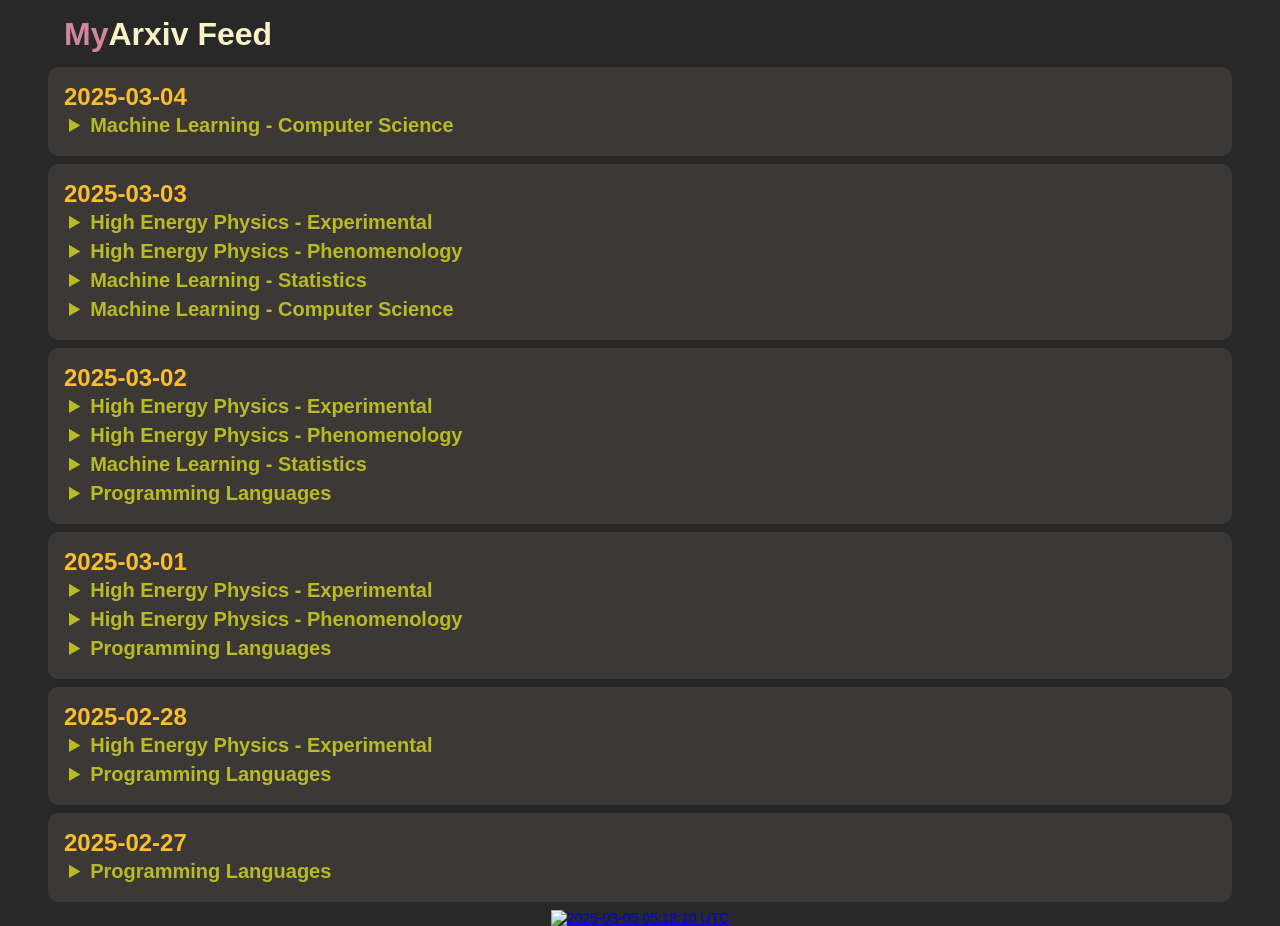
==== commit 736eb129: "deploy: d8a33c751a1ddb2348fc52c934c7809b09c68fb8" ====
--- a/index.html
+++ b/index.html
@@ -65,6 +65,62 @@
 
     <section class="day-container">
         <div class="date">
+            <time datetime="2025-03-04T00:00:00Z">2025-03-04</time>
+        </div>
+            <article>
+                <details>
+                    <Summary>
+                        Machine Learning - Computer Science
+                    </Summary>
+                    <div class="details-content">
+                            <article>
+                                <details class="article-expander">
+                                    <summary class="article-expander-title">
+                                        ♻ ☆ Variational Best-of-N Alignment <span class="chip">ICLR 2025</span>
+                                    </summary>
+                                    <div class="article-authors">
+                                        <a href="http://arxiv.org/abs/2407.06057v3">
+                                            <i class="ri-links-line"></i>
+                                        </a>
+                                        <a href="https://arxiv.org/pdf/2407.06057v3.pdf">
+                                            <i class="ri-file-paper-2-line"></i>
+                                        </a>
+                                        Afra Amini, Tim Vieira, Elliott Ash, Ryan Cotterell
+                                    </div>
+                                    <div class="article-summary-box-inner">
+                                        <span>  Best-of-N (BoN) is a popular and effective algorithm for aligning language
+models to human preferences. The algorithm works as follows: at inference time,
+N samples are drawn from the language model, and the sample with the highest
+reward, as judged by a reward model, is returned as the output. Despite its
+effectiveness, BoN is computationally expensive; it reduces sampling throughput
+by a factor of N. To make BoN more efficient at inference time, one strategy is
+to fine-tune the language model to mimic what BoN does during inference. To
+achieve this, we derive the distribution induced by the BoN algorithm. We then
+propose to fine-tune the language model to minimize backward KL divergence to
+the BoN distribution. Our approach is analogous to mean-field variational
+inference and, thus, we term it variational BoN (vBoN). To the extent this
+fine-tuning is successful and we end up with a good approximation, we have
+reduced the inference cost by a factor of N. Our experiments on controlled
+generation and summarization tasks show that BoN is the most effective
+alignment method, and our variational approximation to BoN achieves the closest
+performance to BoN and surpasses models fine-tuned using the standard
+KL-constrained RL objective. In the controlled generation task, vBoN appears
+more frequently on the Pareto frontier of reward and KL divergence compared to
+other alignment methods. In the summarization task, vBoN achieves high reward
+values across various sampling temperatures.
+</span>
+                                    </div>
+                                        <div class="article-summary-box-inner">
+                                            <span class="chip">comment</span>: <span>Accepted at ICLR 2025</span>
+                                        </div>
+                                </details>
+                            </article>
+                    </div>
+                </details>
+            </article>
+    </section>
+    <section class="day-container">
+        <div class="date">
             <time datetime="2025-03-03T00:00:00Z">2025-03-03</time>
         </div>
             <article>
@@ -1631,45 +1687,6 @@
                                         <div class="article-summary-box-inner">
                                             <span class="chip">comment</span>: <span>ICLR 2025</span>
                                         </div>
-                                </details>
-                            </article>
-                            <article>
-                                <details class="article-expander">
-                                    <summary class="article-expander-title">
-                                        ♻ ☆ Variational Best-of-N Alignment 
-                                    </summary>
-                                    <div class="article-authors">
-                                        <a href="http://arxiv.org/abs/2407.06057v2">
-                                            <i class="ri-links-line"></i>
-                                        </a>
-                                        <a href="https://arxiv.org/pdf/2407.06057v2.pdf">
-                                            <i class="ri-file-paper-2-line"></i>
-                                        </a>
-                                        Afra Amini, Tim Vieira, Elliott Ash, Ryan Cotterell
-                                    </div>
-                                    <div class="article-summary-box-inner">
-                                        <span>  Best-of-N (BoN) is a popular and effective algorithm for aligning language
-models to human preferences. The algorithm works as follows: at inference time,
-N samples are drawn from the language model, and the sample with the highest
-reward, as judged by a reward model, is returned as the output. Despite its
-effectiveness, BoN is computationally expensive; it reduces sampling throughput
-by a factor of N. To make BoN more efficient at inference time, one strategy is
-to fine-tune the language model to mimic what BoN does during inference. To
-achieve this, we derive the distribution induced by the BoN algorithm. We then
-propose to fine-tune the language model to minimize backward KL divergence to
-the BoN distribution. Our approach is analogous to mean-field variational
-inference and, thus, we term it variational BoN (vBoN). To the extent this
-fine-tuning is successful and we end up with a good approximation, we have
-reduced the inference cost by a factor of N. Our experiments on controlled
-generation and summarization tasks show that BoN is the most effective
-alignment method, and our variational approximation to BoN achieves the closest
-performance to BoN and surpasses models fine-tuned using the standard
-KL-constrained RL objective. In the controlled generation task, vBoN appears
-more frequently on the Pareto frontier of reward and KL divergence compared to
-other alignment methods. In the summarization task, vBoN achieves high reward
-values across various sampling temperatures.
-</span>
-                                    </div>
                                 </details>
                             </article>
                     </div>
@@ -4181,11 +4198,11 @@
 
 <footer>
     <div>
-        <time id="build-timestamp" datetime="2025-03-04T05:18:16.773628793Z">
+        <time id="build-timestamp" datetime="2025-03-05T05:18:10.425956200Z">
             <a href="https://github.com/MohamedElashri/arxiv/actions">
                 <img id="build-timestamp-badge"
-                     src="https://img.shields.io/github/actions/workflow/status/NotCraft/ArxivDaily/update-feed.yml?label=2025-03-04 05:18:16 UTC&style=for-the-badge"
-                alt="2025-03-04 05:18:16 UTC">
+                     src="https://img.shields.io/github/actions/workflow/status/NotCraft/ArxivDaily/update-feed.yml?label=2025-03-05 05:18:10 UTC&style=for-the-badge"
+                alt="2025-03-05 05:18:10 UTC">
             </a>
         </time>
     </div>
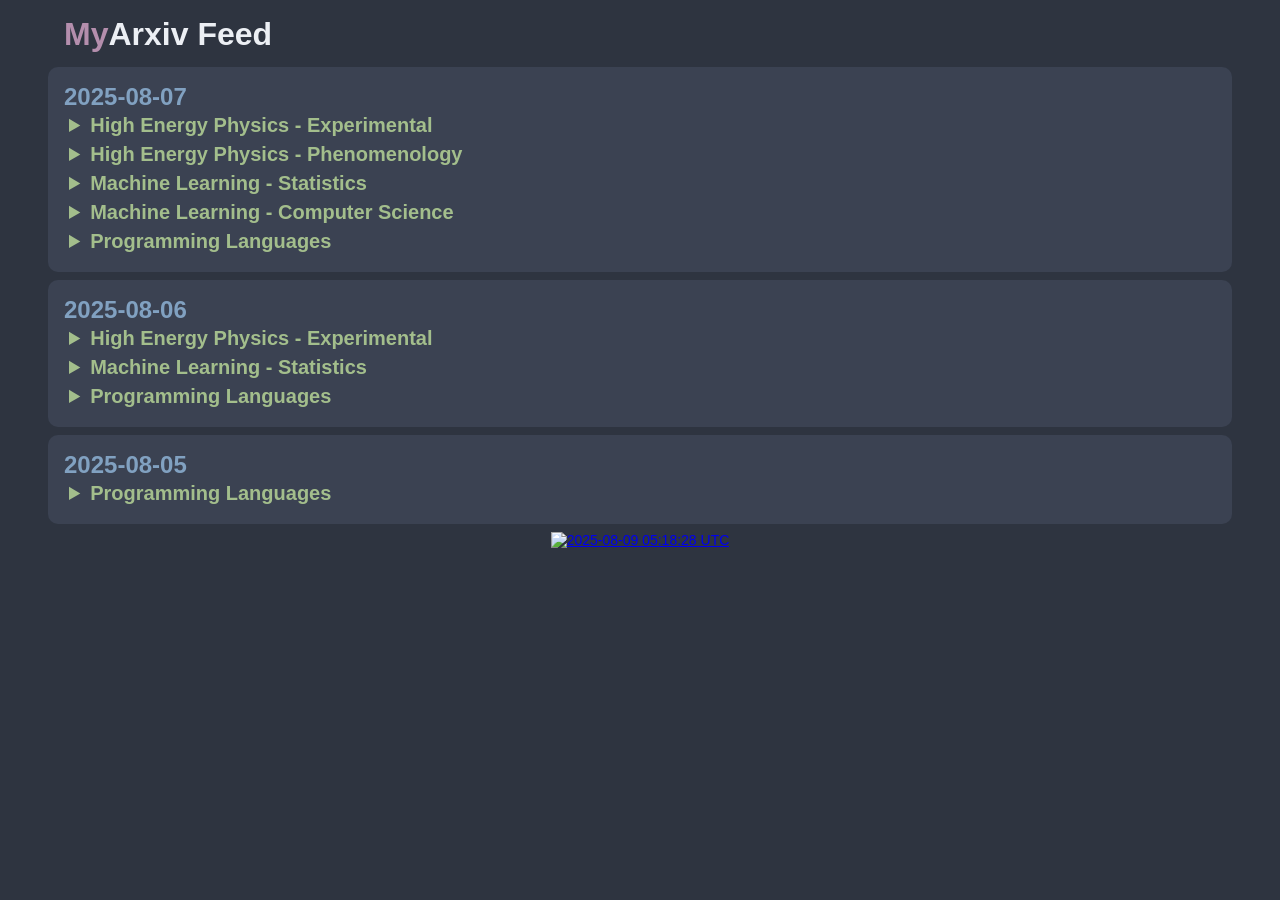
==== commit cebbf387: "deploy: da65c422fc1788fd8562b9d84cedf9bf14c008f7" ====
--- a/index.html
+++ b/index.html
@@ -65,63 +65,7 @@
 
     <section class="day-container">
         <div class="date">
-            <time datetime="2025-03-04T00:00:00Z">2025-03-04</time>
-        </div>
-            <article>
-                <details>
-                    <Summary>
-                        Machine Learning - Computer Science
-                    </Summary>
-                    <div class="details-content">
-                            <article>
-                                <details class="article-expander">
-                                    <summary class="article-expander-title">
-                                        ♻ ☆ Variational Best-of-N Alignment <span class="chip">ICLR 2025</span>
-                                    </summary>
-                                    <div class="article-authors">
-                                        <a href="http://arxiv.org/abs/2407.06057v3">
-                                            <i class="ri-links-line"></i>
-                                        </a>
-                                        <a href="https://arxiv.org/pdf/2407.06057v3.pdf">
-                                            <i class="ri-file-paper-2-line"></i>
-                                        </a>
-                                        Afra Amini, Tim Vieira, Elliott Ash, Ryan Cotterell
-                                    </div>
-                                    <div class="article-summary-box-inner">
-                                        <span>  Best-of-N (BoN) is a popular and effective algorithm for aligning language
-models to human preferences. The algorithm works as follows: at inference time,
-N samples are drawn from the language model, and the sample with the highest
-reward, as judged by a reward model, is returned as the output. Despite its
-effectiveness, BoN is computationally expensive; it reduces sampling throughput
-by a factor of N. To make BoN more efficient at inference time, one strategy is
-to fine-tune the language model to mimic what BoN does during inference. To
-achieve this, we derive the distribution induced by the BoN algorithm. We then
-propose to fine-tune the language model to minimize backward KL divergence to
-the BoN distribution. Our approach is analogous to mean-field variational
-inference and, thus, we term it variational BoN (vBoN). To the extent this
-fine-tuning is successful and we end up with a good approximation, we have
-reduced the inference cost by a factor of N. Our experiments on controlled
-generation and summarization tasks show that BoN is the most effective
-alignment method, and our variational approximation to BoN achieves the closest
-performance to BoN and surpasses models fine-tuned using the standard
-KL-constrained RL objective. In the controlled generation task, vBoN appears
-more frequently on the Pareto frontier of reward and KL divergence compared to
-other alignment methods. In the summarization task, vBoN achieves high reward
-values across various sampling temperatures.
-</span>
-                                    </div>
-                                        <div class="article-summary-box-inner">
-                                            <span class="chip">comment</span>: <span>Accepted at ICLR 2025</span>
-                                        </div>
-                                </details>
-                            </article>
-                    </div>
-                </details>
-            </article>
-    </section>
-    <section class="day-container">
-        <div class="date">
-            <time datetime="2025-03-03T00:00:00Z">2025-03-03</time>
+            <time datetime="2025-08-07T00:00:00Z">2025-08-07</time>
         </div>
             <article>
                 <details>
@@ -132,208 +76,258 @@
                             <article>
                                 <details class="article-expander">
                                     <summary class="article-expander-title">
-                                        ♻ ☆ Probing Millicharged Particles at an Electron Beam Dump with
-  Ultralow-Threshold Sensors 
-                                    </summary>
-                                    <div class="article-authors">
-                                        <a href="http://arxiv.org/abs/2412.09652v2">
-                                            <i class="ri-links-line"></i>
-                                        </a>
-                                        <a href="https://arxiv.org/pdf/2412.09652v2.pdf">
-                                            <i class="ri-file-paper-2-line"></i>
-                                        </a>
-                                        Rouven Essig, Peiran Li, Zhen Liu, Megan McDuffie, Ryan Plestid, Hailin Xu
-                                    </div>
-                                    <div class="article-summary-box-inner">
-                                        <span>  We propose to search for millicharged particles produced in high-intensity
-electron beam dumps using small ultralow-threshold sensors. As a concrete
-example, we consider a Skipper-CCD placed behind the beam dump in Hall A at
-Jefferson Lab. We compute the millicharged particle flux, including both
-electromagnetic cascade and meson productions emanating from an aluminum
-target. We find that the sensitivity of a modest 2x14 array of Skipper-CCDs can
-exceed the sensitivity of all existing searches for millicharged particle
-masses below 1.5 GeV, and is either competitive or world leading when compared
-to other proposed experiments. Our results demonstrate that small-scale
-ultralow threshold silicon devices can enhance the reach of accelerator-based
-experiments, while fitting comfortably within existing experimental halls.
-</span>
-                                    </div>
-                                        <div class="article-summary-box-inner">
-                                            <span class="chip">comment</span>: <span>16 + 10 pages, 10 figures</span>
-                                        </div>
-                                </details>
-                            </article>
-                            <article>
-                                <details class="article-expander">
-                                    <summary class="article-expander-title">
-                                        ♻ ☆ Non-magnetic glass-fiber cryostat for MADMAX prototype tests 
-                                    </summary>
-                                    <div class="article-authors">
-                                        <a href="http://arxiv.org/abs/2412.12818v3">
-                                            <i class="ri-links-line"></i>
-                                        </a>
-                                        <a href="https://arxiv.org/pdf/2412.12818v3.pdf">
-                                            <i class="ri-file-paper-2-line"></i>
-                                        </a>
-                                        D. Kreikemeyer-Lorenzo, T. Koettig, P. Borges de Sousa, C. Gooch, D. Kittlinger, B. Majorovits, J. P. A. Maldonado, P. Pralavorio
-                                    </div>
-                                    <div class="article-summary-box-inner">
-                                        <span>  MADMAX, an axion dark matter search experiment, is currently in the prototype
-testing phase. Its working principle is based on the conversion of axions in a
-magnetic field into photons. This signal is then enhanced by a booster made of
-dielectric disks placed in front of a mirror. In order to test MADMAX
-prototypes at cryogenic temperatures in a magnetic field parallel to the disks,
-a new G-10 glass-fiber cryostat of 0.06 m$^3$ inner volume was designed, tested
-and used in a CERN magnet. The design allows to minimise cost as well as
-cooling down and warming up times. Using continuous circulation flow of gaseous
-helium, the MADMAX prototype was cooled down reproducibly to temperatures below
-10 K for more than 24 hours. This procedure allowed, for the first time, to
-perform a calibration of the booster response and to run a dark matter axion
-search in a magnetic field at low temperatures. This novel type of cryostat,
-with a low manufacturing cost, fast and easy to operate, could be used for
-other purposes beyond MADMAX.
-</span>
-                                    </div>
-                                </details>
-                            </article>
-                            <article>
-                                <details class="article-expander">
-                                    <summary class="article-expander-title">
-                                        ♻ ☆ The IDEA <span class="highlight-title">detector</span> concept for FCC-ee 
-                                    </summary>
-                                    <div class="article-authors">
-                                        <a href="http://arxiv.org/abs/2502.21223v2">
-                                            <i class="ri-links-line"></i>
-                                        </a>
-                                        <a href="https://arxiv.org/pdf/2502.21223v2.pdf">
-                                            <i class="ri-file-paper-2-line"></i>
-                                        </a>
-                                         The IDEA Study Group
-                                    </div>
-                                    <div class="article-summary-box-inner">
-                                        <span>  A detector concept, named IDEA, optimized for the physics and running
-conditions at the FCC-ee is presented. After discussing the expected running
-conditions and the main physics drivers, a detailed description of the
-individual sub-detectors is given. These include: a very light tracking system
-with a powerful vertex detector inside a large drift chamber surrounded by a
-silicon wrapper, a high resolution dual readout crystal electromagnetic
-calorimeter, an HTS based superconducting solenoid, a dual readout fiber
-calorimeter and three layers of muon chambers embedded in the magnet flux
-return yoke. Some examples of the expected detector performance, based on fast
-and full simulation, are also given.
-</span>
-                                    </div>
-                                </details>
-                            </article>
-                            <article>
-                                <details class="article-expander">
-                                    <summary class="article-expander-title">
-                                        ♻ ☆ End-to-End <span class="highlight-title">Detector</span> Optimization with Diffusion models: A Case Study in
-  Sampling Calorimeters 
-                                    </summary>
-                                    <div class="article-authors">
-                                        <a href="http://arxiv.org/abs/2502.02152v2">
-                                            <i class="ri-links-line"></i>
-                                        </a>
-                                        <a href="https://arxiv.org/pdf/2502.02152v2.pdf">
-                                            <i class="ri-file-paper-2-line"></i>
-                                        </a>
-                                        Kylian Schmidt, Nikhil Kota, Jan Kieseler, Andrea De Vita, Markus Klute,  Abhishek, Max Aehle, Muhammad Awais, Alessandro Breccia, Riccardo Carroccio, Long Chen, Tommaso Dorigo, Nicolas R. Gauger, Enrico Lupi, Federico Nardi, Xuan Tung Nguyen, Fredrik Sandin, Joseph Willmore, Pietro Vischia
-                                    </div>
-                                    <div class="article-summary-box-inner">
-                                        <span>  Recent advances in machine learning have opened new avenues for optimizing
-detector designs in high-energy physics, where the complex interplay of
-geometry, materials, and physics processes has traditionally posed a
-significant challenge. In this work, we introduce the $\textit{end-to-end}$ AI
-Detector Optimization framework (AIDO) that leverages a diffusion model as a
-surrogate for the full simulation and reconstruction chain, enabling
-gradient-based design exploration in both continuous and discrete parameter
-spaces. Although this framework is applicable to a broad range of detectors, we
-illustrate its power using the specific example of a sampling calorimeter,
-focusing on charged pions and photons as representative incident particles. Our
-results demonstrate that the diffusion model effectively captures critical
-performance metrics for calorimeter design, guiding the automatic search for
-layer arrangement and material composition that aligns with known calorimeter
-principles. The success of this proof-of-concept study provides a foundation
-for future applications of end-to-end optimization to more complex detector
-systems, offering a promising path toward systematically exploring the vast
-design space in next-generation experiments.
-</span>
-                                    </div>
-                                        <div class="article-summary-box-inner">
-                                            <span class="chip">comment</span>: <span>15 pages, 9 figures, submitted to MDPI particles</span>
-                                        </div>
-                                </details>
-                            </article>
-                            <article>
-                                <details class="article-expander">
-                                    <summary class="article-expander-title">
-                                        ♻ ☆ Measurement of cross sections of $e^+e^-\to K^0_S K^0_S ψ(3686)$ from
-  $\sqrt{s}=$ 4.682 to 4.951 GeV 
-                                    </summary>
-                                    <div class="article-authors">
-                                        <a href="http://arxiv.org/abs/2411.15752v2">
-                                            <i class="ri-links-line"></i>
-                                        </a>
-                                        <a href="https://arxiv.org/pdf/2411.15752v2.pdf">
-                                            <i class="ri-file-paper-2-line"></i>
-                                        </a>
-                                         BESIII Collaboration, M. Ablikim, M. N. Achasov, P. Adlarson, O. Afedulidis, X. C. Ai, R. Aliberti, A. Amoroso, Q. An, Y. Bai, O. Bakina, I. Balossino, Y. Ban, H. -R. Bao, V. Batozskaya, K. Begzsuren, N. Berger, M. Berlowski, M. Bertani, D. Bettoni, F. Bianchi, E. Bianco, A. Bortone, I. Boyko, R. A. Briere, A. Brueggemann, H. Cai, X. Cai, A. Calcaterra, G. F. Cao, N. Cao, S. A. Cetin, X. Y. Chai, J. F. Chang, G. R. Che, Y. Z. Che, G. Chelkov, C. Chen, C. H. Chen, Chao Chen, G. Chen, H. S. Chen, H. Y. Chen, M. L. Chen, S. J. Chen, S. L. Chen, S. M. Chen, T. Chen, X. R. Chen, X. T. Chen, Y. B. Chen, Y. Q. Chen, Z. J. Chen, S. K. Choi, G. Cibinetto, F. Cossio, J. J. Cui, H. L. Dai, J. P. Dai, A. Dbeyssi, R. E. de Boer, D. Dedovich, C. Q. Deng, Z. Y. Deng, A. Denig, I. Denysenko, M. Destefanis, F. De Mori, B. Ding, X. X. Ding, Y. Ding, Y. Ding, J. Dong, L. Y. Dong, M. Y. Dong, X. Dong, M. C. Du, S. X. Du, Y. Y. Duan, Z. H. Duan, P. Egorov, G. F. Fan, J. J. Fan, Y. H. Fan, J. Fang, J. Fang, S. S. Fang, W. X. Fang, Y. Q. Fang, R. Farinelli, L. Fava, F. Feldbauer, G. Felici, C. Q. Feng, J. H. Feng, Y. T. Feng, M. Fritsch, C. D. Fu, J. L. Fu, Y. W. Fu, H. Gao, X. B. Gao, Y. N. Gao, Y. N. Gao, Yang Gao, S. Garbolino, I. Garzia, P. T. Ge, Z. W. Ge, C. Geng, E. M. Gersabeck, A. Gilman, K. Goetzen, L. Gong, W. X. Gong, W. Gradl, S. Gramigna, M. Greco, M. H. Gu, Y. T. Gu, C. Y. Guan, A. Q. Guo, L. B. Guo, M. J. Guo, R. P. Guo, Y. P. Guo, A. Guskov, J. Gutierrez, K. L. Han, T. T. Han, F. Hanisch, X. Q. Hao, F. A. Harris, K. K. He, K. L. He, F. H. Heinsius, C. H. Heinz, Y. K. Heng, C. Herold, T. Holtmann, P. C. Hong, G. Y. Hou, X. T. Hou, Y. R. Hou, Z. L. Hou, B. Y. Hu, H. M. Hu, J. F. Hu, Q. P. Hu, S. L. Hu, T. Hu, Y. Hu, G. S. Huang, K. X. Huang, L. Q. Huang, P. Huang, X. T. Huang, Y. P. Huang, Y. S. Huang, T. Hussain, F. Hölzken, N. Hüsken, N. in der Wiesche, J. Jackson, S. Janchiv, Q. Ji, Q. P. Ji, W. Ji, X. B. Ji, X. L. Ji, Y. Y. Ji, X. Q. Jia, Z. K. Jia, D. Jiang, H. B. Jiang, P. C. Jiang, S. S. Jiang, T. J. Jiang, X. S. Jiang, Y. Jiang, J. B. Jiao, J. K. Jiao, Z. Jiao, S. Jin, Y. Jin, M. Q. Jing, X. M. Jing, T. Johansson, S. Kabana, N. Kalantar-Nayestanaki, X. L. Kang, X. S. Kang, M. Kavatsyuk, B. C. Ke, V. Khachatryan, A. Khoukaz, R. Kiuchi, O. B. Kolcu, B. Kopf, M. Kuessner, X. Kui, N. Kumar, A. Kupsc, W. Kühn, W. N. Lan, T. T. Lei, Z. H. Lei, M. Lellmann, T. Lenz, C. Li, C. Li, C. H. Li, Cheng Li, D. M. Li, F. Li, G. Li, H. B. Li, H. J. Li, H. N. Li, Hui Li, J. R. Li, J. S. Li, K. Li, K. L. Li, L. J. Li, Lei Li, M. H. Li, P. L. Li, P. R. Li, Q. M. Li, Q. X. Li, R. Li, T. Li, T. Y. Li, W. D. Li, W. G. Li, X. Li, X. H. Li, X. L. Li, X. Y. Li, X. Z. Li, Y. Li, Y. G. Li, Z. J. Li, Z. Y. Li, C. Liang, H. Liang, Y. F. Liang, Y. T. Liang, G. R. Liao, Y. P. Liao, J. Libby, A. Limphirat, C. C. Lin, C. X. Lin, D. X. Lin, T. Lin, B. J. Liu, B. X. Liu, C. Liu, C. X. Liu, F. Liu, F. H. Liu, Feng Liu, G. M. Liu, H. Liu, H. B. Liu, H. H. Liu, H. M. Liu, Huihui Liu, J. B. Liu, K. Liu, K. Y. Liu, Ke Liu, L. Liu, L. C. Liu, Lu Liu, M. H. Liu, P. L. Liu, Q. Liu, S. B. Liu, T. Liu, W. K. Liu, W. M. Liu, X. Liu, X. Liu, Y. Liu, Y. Liu, Y. B. Liu, Z. A. Liu, Z. D. Liu, Z. Q. Liu, X. C. Lou, F. X. Lu, H. J. Lu, J. G. Lu, Y. Lu, Y. P. Lu, Z. H. Lu, C. L. Luo, J. R. Luo, M. X. Luo, T. Luo, X. L. Luo, X. R. Lyu, Y. F. Lyu, F. C. Ma, H. Ma, H. L. Ma, J. L. Ma, L. L. Ma, L. R. Ma, Q. M. Ma, R. Q. Ma, R. Y. Ma, T. Ma, X. T. Ma, X. Y. Ma, Y. M. Ma, F. E. Maas, I. MacKay, M. Maggiora, S. Malde, Y. J. Mao, Z. P. Mao, S. Marcello, Y. H. Meng, Z. X. Meng, J. G. Messchendorp, G. Mezzadri, H. Miao, T. J. Min, R. E. Mitchell, X. H. Mo, B. Moses, N. Yu. Muchnoi, J. Muskalla, Y. Nefedov, F. Nerling, L. S. Nie, I. B. Nikolaev, Z. Ning, S. Nisar, Q. L. Niu, W. D. Niu, Y. Niu, S. L. Olsen, Q. Ouyang, S. Pacetti, X. Pan, Y. Pan, A. Pathak, Y. P. Pei, M. Pelizaeus, H. P. Peng, Y. Y. Peng, K. Peters, J. L. Ping, R. G. Ping, S. Plura, V. Prasad, F. Z. Qi, H. R. Qi, M. Qi, S. Qian, W. B. Qian, C. F. Qiao, J. H. Qiao, J. J. Qin, L. Q. Qin, L. Y. Qin, X. P. Qin, X. S. Qin, Z. H. Qin, J. F. Qiu, Z. H. Qu, C. F. Redmer, K. J. Ren, A. Rivetti, M. Rolo, G. Rong, Ch. Rosner, M. Q. Ruan, S. N. Ruan, N. Salone, A. Sarantsev, Y. Schelhaas, K. Schoenning, M. Scodeggio, K. Y. Shan, W. Shan, X. Y. Shan, Z. J. Shang, J. F. Shangguan, L. G. Shao, M. Shao, C. P. Shen, H. F. Shen, W. H. Shen, X. Y. Shen, B. A. Shi, H. Shi, J. L. Shi, J. Y. Shi, S. Y. Shi, X. Shi, J. J. Song, T. Z. Song, W. M. Song, Y. J. Song, Y. X. Song, S. Sosio, S. Spataro, F. Stieler, S. S Su, Y. J. Su, G. B. Sun, G. X. Sun, H. Sun, H. K. Sun, J. F. Sun, K. Sun, L. Sun, S. S. Sun, T. Sun, Y. J. Sun, Y. Z. Sun, Z. Q. Sun, Z. T. Sun, C. J. Tang, G. Y. Tang, J. Tang, M. Tang, Y. A. Tang, L. Y. Tao, M. Tat, J. X. Teng, V. Thoren, W. H. Tian, Y. Tian, Z. F. Tian, I. Uman, Y. Wan, S. J. Wang, B. Wang, Bo Wang, C. Wang, D. Y. Wang, H. J. Wang, J. J. Wang, J. P. Wang, K. Wang, L. L. Wang, L. W. Wang, M. Wang, N. Y. Wang, S. Wang, S. Wang, T. Wang, T. J. Wang, W. Wang, W. Wang, W. P. Wang, X. Wang, X. F. Wang, X. J. Wang, X. L. Wang, X. N. Wang, Y. Wang, Y. D. Wang, Y. F. Wang, Y. H. Wang, Y. L. Wang, Y. N. Wang, Y. Q. Wang, Yaqian Wang, Yi Wang, Z. Wang, Z. L. Wang, Z. Y. Wang, D. H. Wei, F. Weidner, S. P. Wen, Y. R. Wen, U. Wiedner, G. Wilkinson, M. Wolke, L. Wollenberg, C. Wu, J. F. Wu, L. H. Wu, L. J. Wu, Lianjie Wu, X. Wu, X. H. Wu, Y. H. Wu, Y. J. Wu, Z. Wu, L. Xia, X. M. Xian, B. H. Xiang, T. Xiang, D. Xiao, G. Y. Xiao, H. Xiao, Y. L. Xiao, Z. J. Xiao, C. Xie, X. H. Xie, Y. Xie, Y. G. Xie, Y. H. Xie, Z. P. Xie, T. Y. Xing, C. F. Xu, C. J. Xu, G. F. Xu, M. Xu, Q. J. Xu, Q. N. Xu, W. L. Xu, X. P. Xu, Y. Xu, Y. C. Xu, Z. S. Xu, F. Yan, L. Yan, W. B. Yan, W. C. Yan, W. P. Yan, X. Q. Yan, H. J. Yang, H. L. Yang, H. X. Yang, J. H. Yang, R. J. Yang, T. Yang, Y. Yang, Y. F. Yang, Y. X. Yang, Y. Z. Yang, Z. W. Yang, Z. P. Yao, M. Ye, M. H. Ye, Junhao Yin, Z. Y. You, B. X. Yu, C. X. Yu, G. Yu, J. S. Yu, M. C. Yu, T. Yu, X. D. Yu, C. Z. Yuan, J. Yuan, J. Yuan, L. Yuan, S. C. Yuan, Y. Yuan, Z. Y. Yuan, C. X. Yue, Ying Yue, A. A. Zafar, F. R. Zeng, S. H. Zeng, X. Zeng, Y. Zeng, Y. J. Zeng, Y. J. Zeng, X. Y. Zhai, Y. C. Zhai, Y. H. Zhan, A. Q. Zhang, B. L. Zhang, B. X. Zhang, D. H. Zhang, G. Y. Zhang, H. Zhang, H. Zhang, H. C. Zhang, H. H. Zhang, H. Q. Zhang, H. R. Zhang, H. Y. Zhang, J. Zhang, J. Zhang, J. J. Zhang, J. L. Zhang, J. Q. Zhang, J. S. Zhang, J. W. Zhang, J. X. Zhang, J. Y. Zhang, J. Z. Zhang, Jianyu Zhang, L. M. Zhang, Lei Zhang, P. Zhang, Q. Zhang, Q. Y. Zhang, R. Y. Zhang, S. H. Zhang, Shulei Zhang, X. M. Zhang, X. Y Zhang, X. Y. Zhang, Y. Zhang, Y. Zhang, Y. T. Zhang, Y. H. Zhang, Y. M. Zhang, Yan Zhang, Z. D. Zhang, Z. H. Zhang, Z. L. Zhang, Z. X. Zhang, Z. Y. Zhang, Z. Y. Zhang, Z. Z. Zhang, Zh. Zh. Zhang, G. Zhao, J. Y. Zhao, J. Z. Zhao, L. Zhao, Lei Zhao, M. G. Zhao, N. Zhao, R. P. Zhao, S. J. Zhao, Y. B. Zhao, Y. X. Zhao, Z. G. Zhao, A. Zhemchugov, B. Zheng, B. M. Zheng, J. P. Zheng, W. J. Zheng, X. R. Zheng, Y. H. Zheng, B. Zhong, X. Zhong, H. Zhou, J. Y. Zhou, S. Zhou, X. Zhou, X. K. Zhou, X. R. Zhou, X. Y. Zhou, Y. Z. Zhou, Z. C. Zhou, A. N. Zhu, J. Zhu, K. Zhu, K. J. Zhu, K. S. Zhu, L. Zhu, L. X. Zhu, S. H. Zhu, T. J. Zhu, W. D. Zhu, W. J. Zhu, W. Z. Zhu, Y. C. Zhu, Z. A. Zhu, J. H. Zou, J. Zu
-                                    </div>
-                                    <div class="article-summary-box-inner">
-                                        <span>  The process $e^+e^-\to K^0_S K^0_S \psi(3686)$ is studied by analyzing
-$e^+e^-$ collision data samples collected at eight center-of-mass energies
-ranging from 4.682 to 4.951 GeV with the BESIII detector operating at the
-BEPCII collider, corresponding to an integrated luminosity of $4.1~{\rm
-fb}^{-1}$. Observation of the $e^+e^-\to K^0_S K^0_S \psi(3686)$ process is
-found for the first time with a statistical significance of $6.3\sigma$, and
-the cross sections at each center-of-mass energy are measured. The ratio of
-cross sections of $e^+e^-\to K_S^0 K_S^0 \psi(3686)$ relative to $e^+e^-\to K^+
-K^- \psi(3686)$ is determined to be $\frac{\sigma(e^+e^-\to K_S^0 K_S^0
-\psi(3686))}{\sigma(e^+e^-\to K^+ K^- \psi(3686))}=0.45 \pm 0.25$, which is
-consistent with the prediction based on isospin symmetry. The uncertainty
-includes both statistical and systematic contributions. Additionally, the
-$K_S^0\psi(3686)$ invariant mass distribution is found to be consistent with
-three-body phase space. The significance of a contribution beyond three-body
-phase space is only $0.8\sigma$.
-</span>
-                                    </div>
-                                </details>
-                            </article>
-                            <article>
-                                <details class="article-expander">
-                                    <summary class="article-expander-title">
-                                        ♻ ☆ Search for the $K_{L} \to π^{0} ν\barν$ Decay at the J-PARC
-  KOTO Experiment 
-                                    </summary>
-                                    <div class="article-authors">
-                                        <a href="http://arxiv.org/abs/2411.11237v2">
-                                            <i class="ri-links-line"></i>
-                                        </a>
-                                        <a href="https://arxiv.org/pdf/2411.11237v2.pdf">
-                                            <i class="ri-file-paper-2-line"></i>
-                                        </a>
-                                         KOTO Collaboration, J. K. Ahn, M. Farriagton, M. Gonzalez, N. Grethen, K. Hanai, N. Hara, H. Haraguchi, Y. B. Hsiung, T. Inagaki, M. Katayama, T. Kato, Y. Kawata, E. J. Kim, H. M. Kim, A. Kitagawa, T. K. Komatsubara, K. Kotera, S. K. Lee, X. Li, G. Y. Lim, C. Lin, Y. Luo, T. Mari, T. Matsumura, I. Morioka, H. Nanjo, H. Nishimiya, Y. Noichi, T. Nomura, K. Ono, M. Osugi, P. Paschos, J. Redeker, T. Sato, Y. Sato, T. Shibata, N. Shimizu, T. Shinkawa, K. Shiomi, R. Shiraishi, S. Suzuki, Y. Tajima, N. Taylor, Y. C. Tung, Y. W. Wah, H. Watanabe, T. Wu, T. Yamanaka, H. Y. Yoshida
-                                    </div>
-                                    <div class="article-summary-box-inner">
-                                        <span>  We performed a search for the $K_L \to \pi^{0} \nu \bar{\nu}$ decay using the
-data taken in 2021 at the J-PARC KOTO experiment. With newly installed counters
-and new analysis method, the expected background was suppressed to
-$0.252\pm0.055_{\mathrm{stat}}$$^{+0.052}_{-0.067}$$_{\mathrm{syst}}$. With a
-single event sensitivity of $(9.33 \pm 0.06_{\rm stat} \pm 0.84_{\rm
-syst})\times 10^{-10}$, no events were observed in the signal region. An upper
-limit on the branching fraction for the decay was set to be $2.2\times10^{-9}$
-at the 90% confidence level (C.L.), which improved the previous upper limit
-from KOTO by a factor of 1.4. With the same data, a search for $K_L \to \pi^{0}
-X^{0}$ was also performed, where $X^{0}$ is an invisible boson with a mass
-ranging from 1 MeV/$c^{2}$ to 260 MeV/$c^{2}$. For $X^{0}$ with a mass of 135
-MeV/$c^{2}$, an upper limit on the branching fraction of $K_L \to \pi^{0}
-X^{0}$ was set to be $1.6\times10^{-9}$ at the 90% C.L.
-</span>
-                                    </div>
-                                        <div class="article-summary-box-inner">
-                                            <span class="chip">comment</span>: <span>6 pages, 4 figures; published version, the last sentence in the
-  section of "Conclusion and prospects" was modified</span>
+                                         ☆ QCD condensates and $α_s$ from $e^+e^-$ and $τ$-decays 
+                                    </summary>
+                                    <div class="article-authors">
+                                        <a href="http://arxiv.org/abs/2508.05434v1">
+                                            <i class="ri-links-line"></i>
+                                        </a>
+                                        <a href="https://arxiv.org/pdf/2508.05434v1.pdf">
+                                            <i class="ri-file-paper-2-line"></i>
+                                        </a>
+                                        Stephan Narison
+                                    </div>
+                                    <div class="article-summary-box-inner">
+                                        <span>  In this talk, I review the determinations of the QCD condensates and
+$\alpha_s$ within the SVZ expansion using the ratio of Laplace sum rule (LSR)
+and $\tau$-like moments in $e^+e^-\to I=1$ Hadrons and in $\tau\to
+\nu_\tau+$Hadrons Axial-vector (A) and V-A channels. Some misprints in the
+original papers [1-3] have been corrected. We found that the value of the gluon
+condensate agrees with the one $\langle \alpha_s G^2\rangle=(6.35\pm
+0.35)\times 10^{-2}$ GeV$^4$ from quarkonia and some other sum rules but less
+accurate, while the factorization of the four-quark condensate is violated by a
+factor about 6: $\rho\langle\bar\psi\psi\rangle^2=(5.98\pm 0.64)\times 10^{-4}$
+GeV$^6$ which confirms previous findings. Extracting the QCD condensates up to
+dimension D=20 from $e^+e^-$ and the axial-vector channel of $\tau$-decay, we
+do not find any exponential growth of their values in the Euclidian region,
+thus excluding (by duality) any significant effect of the so-called Duality
+Violation (DV) in the Time-like one. The optimal values of $\alpha_s(M_\tau)$
+from $e^+e^-\to$ Hadrons and $\tau$-decays agree each others and lead to the
+average: $\alpha_s(M_\tau)=0.3128(51)$ [resp.0.3330(57)] $ \longrightarrow
+\alpha_s(M_Z) = 0.1176$ [resp. 0.1201] $(7)_{fit}(3)_{evol.}$ for Fixed Order
+(FO) [resp. Contour improved (CI)] PT series to be compared with the PDG24
+average (without Lattice calculations): $ \alpha_s(M_Z) = 0.1175(10)$.
+</span>
+                                    </div>
+                                        <div class="article-summary-box-inner">
+                                            <span class="chip">comment</span>: <span>Latex files 18 pages, 15 Figures, 5 Tables, Review Talk given at
+  QCD25 (40th anniversary), 30th june-4th July 2025, Montpellier-FR. arXiv
+  admin note: text overlap with arXiv:2501.08369, arXiv:2408.05732</span>
+                                        </div>
+                                </details>
+                            </article>
+                            <article>
+                                <details class="article-expander">
+                                    <summary class="article-expander-title">
+                                         ☆ A mobile high spatial-resolution Muography hodoscope based on large-area
+  Micromegas <span class="highlight-title">detector</span>s 
+                                    </summary>
+                                    <div class="article-authors">
+                                        <a href="http://arxiv.org/abs/2508.05096v1">
+                                            <i class="ri-links-line"></i>
+                                        </a>
+                                        <a href="https://arxiv.org/pdf/2508.05096v1.pdf">
+                                            <i class="ri-file-paper-2-line"></i>
+                                        </a>
+                                        Yu Wang, Shubin Liu, Zhihang Yao, Yulin Liu, Zhiyong Zhang, Zhengyang He, Ziwen Pan, Changqing Feng
+                                    </div>
+                                    <div class="article-summary-box-inner">
+                                        <span>  Muon radiography is an imaging technique based on muon absorption in matter
+that allows measurement of internal details in hidden objects or structures.
+This technique relies on measuring cosmic-ray muons tracks accurately, which
+reflects the incoming muon flux from both the target object and the open sky.
+In this paper, we report on the construction of a high spatial resolution
+muography hodoscope based on Micromegas detectors. Using four layers of 40cm
+{\times} 40 cm Micromegas detectors, channel multiplexing circuits, and the
+versatile readout system, a moveable muography hodoscope named {\mu}STC-R400
+was designed and constructed. Results show that the channel multiplexing
+circuits can resolve hit positions correctly, and the spatial resolution of the
+detector is approximately 190 {\mu}m. Experiments were conducted at an
+under-construction subway tunnel and outdoors near a mountain, demonstrating
+the {\mu}STC-R400's ability to maintain high spatial resolution outside the
+laboratory and its robustness in harsh environments.
+</span>
+                                    </div>
+                                        <div class="article-summary-box-inner">
+                                            <span class="chip">comment</span>: <span>The manuscripts has been submitted to Journal of Applied Physics for
+  reviewing</span>
+                                        </div>
+                                </details>
+                            </article>
+                            <article>
+                                <details class="article-expander">
+                                    <summary class="article-expander-title">
+                                         ☆ Multiplicity dependence of the entropy and heat capacity for pp
+  collisions at LHC energies 
+                                    </summary>
+                                    <div class="article-authors">
+                                        <a href="http://arxiv.org/abs/2508.05058v1">
+                                            <i class="ri-links-line"></i>
+                                        </a>
+                                        <a href="https://arxiv.org/pdf/2508.05058v1.pdf">
+                                            <i class="ri-file-paper-2-line"></i>
+                                        </a>
+                                        C. E. Munguía López, D. Rosales Herrera, J. R. Alvarado García, A. Fernández Téllez, J. E. Ramírez
+                                    </div>
+                                    <div class="article-summary-box-inner">
+                                        <span>  We investigate the multiplicity dependence of the transverse momentum
+spectrum of the charged particle production in pp collisions at LHC energies.
+To this end, we consider the experimental data sets classified with different
+multiplicity estimators, defined by the ALICE Collaboration, that are analyzed
+within the framework of nonextensive particle production. We compute the
+variance, kurtosis, Shannon entropy, and heat capacity of the $p_T$ spectrum to
+study the hardening process as a function of the multiplicity and temperature
+under the different event classifiers. We found that both the Shannon entropy
+and the heat capacity show different responses for the triggers at the
+forward-backward and midrapidity regions. We emphasize that the selection of
+event biases may induce different responses in estimating theoretical and
+phenomenological observables that could lead to misleading conclusions.
+</span>
+                                    </div>
+                                        <div class="article-summary-box-inner">
+                                            <span class="chip">comment</span>: <span>12 pages, 10 figures. Accepted for publication in Revista Mexicana de
+  F\'isica</span>
+                                        </div>
+                                </details>
+                            </article>
+                            <article>
+                                <details class="article-expander">
+                                    <summary class="article-expander-title">
+                                        ♻ ☆ Third-Family <span class="highlight-title">Quark</span>-<span class="highlight-title">Lepton</span> Unification and Electroweak Precision Tests 
+                                    </summary>
+                                    <div class="article-authors">
+                                        <a href="http://arxiv.org/abs/2302.11584v3">
+                                            <i class="ri-links-line"></i>
+                                        </a>
+                                        <a href="https://arxiv.org/pdf/2302.11584v3.pdf">
+                                            <i class="ri-file-paper-2-line"></i>
+                                        </a>
+                                        Lukas Allwicher, Gino Isidori, Javier M. Lizana, Nudzeim Selimovic, Ben A. Stefanek
+                                    </div>
+                                    <div class="article-summary-box-inner">
+                                        <span>  We analyze the compatibility of the hypothesis of third-family quark-lepton
+unification at the TeV scale with electroweak precision data, lepton flavor
+universality tests, and high-$p_T$ constraints. We work within the framework of
+the UV complete flavor non-universal 4321 gauge model, which is matched at one
+loop to the Standard Model Effective Field Theory. For consistency, all
+electroweak precision observables are also computed at one loop within the
+effective field theory. At tree level, the most sizeable corrections are to
+$W\rightarrow \tau\nu_\tau$ and $Z \to \nu_\tau \nu_\tau$ due to integrating
+out a pseudo-Dirac singlet fermion required by the model for neutrino mass
+generation. At loop level, the new colored states of the model generate large
+flavor-universal contributions to the electroweak precision observables via
+leading- and next-to-leading log running effects, yielding a significant
+improvement in the electroweak fit (including an increase in the $W$-boson
+mass). These effects cannot be decoupled if the model addresses the
+charged-current $B$-meson anomalies. Overall, we find good compatibility
+between the data sets, while simultaneously satisfying all low- and high-energy
+constraints.
+</span>
+                                    </div>
+                                        <div class="article-summary-box-inner">
+                                            <span class="chip">comment</span>: <span>16 pages + appendices, 5 figures, version published in JHEP</span>
+                                        </div>
+                                </details>
+                            </article>
+                            <article>
+                                <details class="article-expander">
+                                    <summary class="article-expander-title">
+                                        ♻ ☆ Community Report from the 2025 SNOLAB Future Projects Workshop 
+                                    </summary>
+                                    <div class="article-authors">
+                                        <a href="http://arxiv.org/abs/2507.11368v3">
+                                            <i class="ri-links-line"></i>
+                                        </a>
+                                        <a href="https://arxiv.org/pdf/2507.11368v3.pdf">
+                                            <i class="ri-file-paper-2-line"></i>
+                                        </a>
+                                        M. D. Diamond, P. Abbamonte, A. Arvanitaki, D. M. Asner, D. Balut, D. Baxter, C. Blanco, D. Boreham, M. Boulay, B. Broerman, T. Brunner, E. Caden, A. Chavarria, M. Chen, J. P. Davis, A. Drlica-Wagner, J. Estrada, N. Fatemighomi, J. Foster, D. Freedman, C. Gao, J. Hall, S. Hall, W. Halperin, M. Hirschel, N. Hoch, Z. Hong, A. Ianni, C. Jillings, D. Johnson, Y. Kahn, C. B. Krauss, T. Laframboise, M. Lai, M. R. Lapointe, B. Lillard, W. H. Lippincott, H. Ma, E. Marrufo Villalpando, K. Mistry, M. Nguyen, J. Oh, A. Radick, H. Reaume, B. Roach, J. Schütte-Engel, S. Scorza, J. W. Scott, S. J. Sekula, D. Sinclair, C. Thome, L. Thompson, J. Tiffenberg, K. J. Vetter, A. Williams, L. A. Winslow, M. Wurm
+                                    </div>
+                                    <div class="article-summary-box-inner">
+                                        <span>  SNOLAB hosts a biannual Future Projects Workshop (FPW) with the goal of
+encouraging future project stakeholders to present ideas, concepts, and needs
+for experiments or programs that could one day be hosted at SNOLAB. The 2025
+FPW was held in the larger context of a 15-year planning exercise requested by
+the Canada Foundation for Innovation. This report collects input from the
+community, including both contributions to the workshop and contributions that
+could not be scheduled in the workshop but nonetheless are important to the
+community.
+</span>
+                                    </div>
+                                        <div class="article-summary-box-inner">
+                                            <span class="chip">comment</span>: <span>83 pages, 15 figures</span>
+                                        </div>
+                                </details>
+                            </article>
+                            <article>
+                                <details class="article-expander">
+                                    <summary class="article-expander-title">
+                                        ♻ ☆ Enhancing Neutrino <span class="highlight-title">Reconstruction</span> in Water-Cherenkov Air Shower Arrays
+  Using Multi-Photosensors 
+                                    </summary>
+                                    <div class="article-authors">
+                                        <a href="http://arxiv.org/abs/2504.08652v2">
+                                            <i class="ri-links-line"></i>
+                                        </a>
+                                        <a href="https://arxiv.org/pdf/2504.08652v2.pdf">
+                                            <i class="ri-file-paper-2-line"></i>
+                                        </a>
+                                        J. Alvarez-Muñiz, R. Colalillo, R. Conceição, B. S. González, V. M. Grieco, F. Guarino, M. Pimenta, B. Tomé, M. Waqas
+                                    </div>
+                                    <div class="article-summary-box-inner">
+                                        <span>  In this article, the potential of water Cherenkov detectors equipped with
+multi-PMT modules for background-free upward-going neutrino detection and
+improved direction reconstruction is demonstrated. By analyzing signal time
+traces with transformer-based models, significant improvements in angular
+resolution are achieved compared to previous designs with larger PMTs. These
+detectors enable the reconstruction of neutrino directions with resolutions of
+approximately $10^\circ$ in azimuth and $7^\circ$ in zenith for high-signal
+events, corresponding to an overall opening angle of approximately $10^\circ$.
+This design reduces saturation effects and enhances directional sensitivity,
+particularly for high-energy neutrinos. The results highlight the potential of
+WCD arrays as complementary tools for neutrino astronomy, particularly in the
+context of multimessenger observations of transient astrophysical sources. The
+nearly continuous operation and wide field of view of these detectors further
+enhance their suitability for real-time monitoring and alert generation.
+</span>
+                                    </div>
+                                        <div class="article-summary-box-inner">
+                                            <span class="chip">comment</span>: <span>11 pages, 7 figures</span>
+                                        </div>
+                                </details>
+                            </article>
+                            <article>
+                                <details class="article-expander">
+                                    <summary class="article-expander-title">
+                                        ♻ ☆ Baryon Number Violation: From Nuclear Matrix Elements to BSM Physics 
+                                    </summary>
+                                    <div class="article-authors">
+                                        <a href="http://arxiv.org/abs/2504.16983v2">
+                                            <i class="ri-links-line"></i>
+                                        </a>
+                                        <a href="https://arxiv.org/pdf/2504.16983v2.pdf">
+                                            <i class="ri-file-paper-2-line"></i>
+                                        </a>
+                                        Leah J. Broussard, Andreas Crivellin, Martin Hoferichter, Sergey Syritsyn, Yasumichi Aoki, Joshua L. Barrow, Arnau Bas i Beneito, Zurab Berezhiani, Nicola Fulvio Calabria, Svjetlana Fajfer, Susan Gardner, Julian Heeck, Cailian Jiang, Luca Naterop, Alexey A. Petrov, Robert Shrock, Adrian Thompson, Ubirajara van Kolck, Michael L. Wagman, Linyan Wan, John Womersley, Jun-Sik Yoo
+                                    </div>
+                                    <div class="article-summary-box-inner">
+                                        <span>  Processes that violate baryon number, most notably proton decay and $n\bar n$
+transitions, are promising probes of physics beyond the Standard Model (BSM)
+needed to understand the lack of antimatter in the Universe. To interpret
+current and forthcoming experimental limits, theory input from nuclear matrix
+elements to UV complete models enters. Thus, an interplay of experiment,
+effective field theory, lattice QCD, and BSM model building is required to
+develop strategies to accurately extract information from current and future
+data and maximize the impact and sensitivity of next-generation experiments.
+Here, we briefly summarize the main results and discussions from the workshop
+"INT-25-91W: Baryon Number Violation: From Nuclear Matrix Elements to BSM
+Physics," held at the Institute for Nuclear Theory, University of Washington,
+Seattle, WA, January 13-17, 2025.
+</span>
+                                    </div>
+                                        <div class="article-summary-box-inner">
+                                            <span class="chip">comment</span>: <span>42 pages, summary of INT workshop "INT-25-91W: Baryon Number
+  Violation: From Nuclear Matrix Elements to BSM Physics"; journal version</span>
                                         </div>
                                 </details>
                             </article>
@@ -349,230 +343,731 @@
                             <article>
                                 <details class="article-expander">
                                     <summary class="article-expander-title">
-                                        ♻ ☆ Probing Millicharged Particles at an Electron Beam Dump with
-  Ultralow-Threshold Sensors 
-                                    </summary>
-                                    <div class="article-authors">
-                                        <a href="http://arxiv.org/abs/2412.09652v2">
-                                            <i class="ri-links-line"></i>
-                                        </a>
-                                        <a href="https://arxiv.org/pdf/2412.09652v2.pdf">
-                                            <i class="ri-file-paper-2-line"></i>
-                                        </a>
-                                        Rouven Essig, Peiran Li, Zhen Liu, Megan McDuffie, Ryan Plestid, Hailin Xu
-                                    </div>
-                                    <div class="article-summary-box-inner">
-                                        <span>  We propose to search for millicharged particles produced in high-intensity
-electron beam dumps using small ultralow-threshold sensors. As a concrete
-example, we consider a Skipper-CCD placed behind the beam dump in Hall A at
-Jefferson Lab. We compute the millicharged particle flux, including both
-electromagnetic cascade and meson productions emanating from an aluminum
-target. We find that the sensitivity of a modest 2x14 array of Skipper-CCDs can
-exceed the sensitivity of all existing searches for millicharged particle
-masses below 1.5 GeV, and is either competitive or world leading when compared
-to other proposed experiments. Our results demonstrate that small-scale
-ultralow threshold silicon devices can enhance the reach of accelerator-based
-experiments, while fitting comfortably within existing experimental halls.
-</span>
-                                    </div>
-                                        <div class="article-summary-box-inner">
-                                            <span class="chip">comment</span>: <span>16 + 10 pages, 10 figures</span>
-                                        </div>
-                                </details>
-                            </article>
-                            <article>
-                                <details class="article-expander">
-                                    <summary class="article-expander-title">
-                                        ♻ ☆ Implication of the Weizsacker-Williams approximation for the dark matter
-  mediator production 
-                                    </summary>
-                                    <div class="article-authors">
-                                        <a href="http://arxiv.org/abs/2409.12748v2">
-                                            <i class="ri-links-line"></i>
-                                        </a>
-                                        <a href="https://arxiv.org/pdf/2409.12748v2.pdf">
-                                            <i class="ri-file-paper-2-line"></i>
-                                        </a>
-                                        I. V. Voronchikhin, D. V. Kirpichnikov
-                                    </div>
-                                    <div class="article-summary-box-inner">
-                                        <span>  The simplified connection between Standard Model (SM) particles and light
-dark matter (LDM) can be introduced via spin-0 and spin-1 lepton-specific
-mediators. Moreover, in a mediator mass range from sub-MeV to sub-GeV,
-fixed-target facilities such as NA64$e$, LDMX, NA64$\mu$, and M$^3$ can
-potentially probe such particles of the hidden sector via missing energy
-signatures that are described by the bremsstrahlung-like process involving
-leptons. We compare the Weizsaker-Williams (WW) approximation and the exact
-tree-level (ETL) approach for the bremsstrahlung-like mediator production cross
-section by choosing various parameters of the fixed-target experiments. We show
-that the relative difference between the total cross sections calculated in the
-WW and ETL approximation varies from $\mathcal{O}(1)~\%$ to
-$\mathcal{O}(10)~\%$ for a muon mode and from $\mathcal{O}(-20)~\%$ to
-$\mathcal{O}(80)~\%$ for an electron mode. We argue that the main difference
-between two approaches for electron beam mode arises from peak forward region
-of the cross section. We also discuss the impact of parametrization of nuclear
-and atomic elastic form-factors on the total cross section. In particular, we
-show that the employing different form-factor parametrization can lead to a
-uncertainty in the cross section at the level of $\lesssim \mathcal{O}(10)~\%$.
-That study may be helpful for the lepton fixed-target experiments that examine
-the bremsstrahlung-like production of the DM mediators.
-</span>
-                                    </div>
-                                        <div class="article-summary-box-inner">
-                                            <span class="chip">comment</span>: <span>14 pages, 5 figures. Typos are corrected. Typical mediator radiation
-  angle for the double-differential cross section is added. The version is
-  accepted for publication in PRD</span>
-                                        </div>
-                                </details>
-                            </article>
-                            <article>
-                                <details class="article-expander">
-                                    <summary class="article-expander-title">
-                                        ♻ ☆ First-order CP phase transition in two-<span class="highlight-title">flavor</span> QCD at $θ= π$
-  under electromagnetic scale anomaly via a Nambu-Jona-Lasinio description 
-                                    </summary>
-                                    <div class="article-authors">
-                                        <a href="http://arxiv.org/abs/2502.03879v2">
-                                            <i class="ri-links-line"></i>
-                                        </a>
-                                        <a href="https://arxiv.org/pdf/2502.03879v2.pdf">
-                                            <i class="ri-file-paper-2-line"></i>
-                                        </a>
-                                        Yuanyuan Wang, Shinya Matsuzaki, Mamiya Kawaguchi, Akio Tomiya
-                                    </div>
-                                    <div class="article-summary-box-inner">
-                                        <span>  We discuss the thermal CP phase transition in QCD at $\theta=\pi$ under a
-weak magnetic field background, where the electromagnetic scale anomaly gets
-significant. To explicitize, we work on a two-flavor Polyakov-loop
-Nambu-Jona-Lasinio model at $\theta=\pi$ in the mean field approximation,
-including the electromagnetic-scale anomaly term. We find that the thermal CP
-phase transition becomes first order and the strength of the first order gets
-more prominent as the magnetic field increases. The associated potential
-barrier is thermally created by the electromagnetic scale anomaly and gives
-rise to criticality due to the induced potential of a non-perturbative form
-$\sim \frac{|eB|^3}{f_\pi} \frac{|P|}{P^2 + m_0^2}$, where $eB$ denotes the
-magnetic field strength; $P$ the CP order parameter, and $m_0$ the
-isospin-symmetric current-quark mass. The CP-broken deconfinement(-like)
-domain, $T^{\rm (CP)}_c > T^{\rm (dec)}_{\rm pc}$, gets wider as $eB$
-increases.
-</span>
-                                    </div>
-                                        <div class="article-summary-box-inner">
-                                            <span class="chip">comment</span>: <span>13 pages, 4 figures; minor typos fixed</span>
-                                        </div>
-                                </details>
-                            </article>
-                            <article>
-                                <details class="article-expander">
-                                    <summary class="article-expander-title">
-                                        ♻ ☆ From Landau two-fluid model to de Sitter Universe 
-                                    </summary>
-                                    <div class="article-authors">
-                                        <a href="http://arxiv.org/abs/2410.04392v8">
-                                            <i class="ri-links-line"></i>
-                                        </a>
-                                        <a href="https://arxiv.org/pdf/2410.04392v8.pdf">
-                                            <i class="ri-file-paper-2-line"></i>
-                                        </a>
-                                        G. E. Volovik
-                                    </div>
-                                    <div class="article-summary-box-inner">
-                                        <span>  The condensed matter analogs are useful for consideration of the phenomena
-related to the quantum vacuum. This is because in condensed matter we know
-physics both in the infrared and in the ultraviolet limits, while in particle
-physics and gravity the physics at trans-Planckian scale is unknown. One of the
-corner stones of the connections between the non-relativistic condensed matter
-and the modern relativistic theories is the two-fluid hydrodynamics of
-superfluid helium. The dynamics and thermodynamics of the de Sitter state of
-the expansion of the Universe bear some features of the multi-fluid system.
-There are actually three components: the quantum vacuum, the gravitational
-component and relativistic matter. The expanding de Sitter vacuum serves as the
-thermal bath with local temperature, which is twice the Gibbons-Hawking
-temperature related to the cosmological horizon. This local temperature leads
-to the heating of matter component and the gravitational component. The latter
-behaves as Zel'dovich stiff matter and represents the dark matter. In
-equilibrium and in the absence of the conventional matter the positive partial
-pressure of dark matter compensates the negative partial pressure of quantum
-vacuum. That is why in the full equilibrium the total pressure is zero. This is
-similar to the superfluid and normal components in superfluids, which together
-produce the zero pressure of the liquid in the absence of environment. If one
-assumes that in dynamics, the gravitational dark matter behaves as the real
-Zel'dovich stiff matter, one obtains that both components experience the power
-law decay due to the energy exchange between these components. Then it follows
-that their values at present time have the correct order of magnitude. We also
-consider the other problems through the prism of condensed matter physics,
-including the black holes and Planck constant.
-</span>
-                                    </div>
-                                        <div class="article-summary-box-inner">
-                                            <span class="chip">comment</span>: <span>26 pages, no figures. arXiv admin note: text overlap with
-  arXiv:2307.00860, draft of the paper for collection of papers dedicated to 60
-  years of Landau Institute</span>
-                                        </div>
-                                </details>
-                            </article>
-                            <article>
-                                <details class="article-expander">
-                                    <summary class="article-expander-title">
-                                        ♻ ☆ Quasi two-zero texture in Type-II seesaw at fixed points from modular
-  $A_4$ symmetry 
-                                    </summary>
-                                    <div class="article-authors">
-                                        <a href="http://arxiv.org/abs/2407.13167v2">
-                                            <i class="ri-links-line"></i>
-                                        </a>
-                                        <a href="https://arxiv.org/pdf/2407.13167v2.pdf">
-                                            <i class="ri-file-paper-2-line"></i>
-                                        </a>
-                                        Takaaki Nomura, Hiroshi Okada
-                                    </div>
-                                    <div class="article-summary-box-inner">
-                                        <span>  We study a quasi two-zero neutrino texture based on type-II seesaw model in a
-modular $A_4$ symmetry to evade the cosmological bound on the sum of neutrino
-mass while keeping some predictability in neutrino sector. Working on three
-fixed points for modulus, we discuss predictions of the model and show the
-allowed points satisfying the cosmological bound on neutrino mass from both CMB
-and CMB+BAO data.
-</span>
-                                    </div>
-                                        <div class="article-summary-box-inner">
-                                            <span class="chip">comment</span>: <span>26 pages, 14 figures, 2 tables</span>
-                                        </div>
-                                </details>
-                            </article>
-                            <article>
-                                <details class="article-expander">
-                                    <summary class="article-expander-title">
-                                        ♻ ☆ The LISA forecast on a smooth crossover beyond the Standard Model
-  through the scalar-induced gravitational waves 
-                                    </summary>
-                                    <div class="article-authors">
-                                        <a href="http://arxiv.org/abs/2404.12591v3">
-                                            <i class="ri-links-line"></i>
-                                        </a>
-                                        <a href="https://arxiv.org/pdf/2404.12591v3.pdf">
-                                            <i class="ri-file-paper-2-line"></i>
-                                        </a>
-                                        Albert Escrivà, Ryoto Inui, Yuichiro Tada, Chul-Moon Yoo
-                                    </div>
-                                    <div class="article-summary-box-inner">
-                                        <span>  Supposing the Laser Interferometer Space Antenna (LISA) gravitational wave
-(GW) detector, we exhibit the detectability of a hypothetical smooth crossover
-in the early universe beyond the Standard Model of particle physics through the
-scalar-induced gravitational wave (SIGW) in terms of the Fisher forecast. A
-crossover at $\sim100\,\mathrm{TeV}$ can leave a signal on the GW spectrum in
-the $\sim\mathrm{mHz}$ frequency range, the sweet spot of the LISA sensitivity.
-These possibilities are also interesting in the primordial black hole (PBH)
-context as the associated PBH mass $\sim10^{22}\,\mathrm{g}$ lies at the window
-to explain the whole dark matter. We found that the properties of the crossover
-can be well determined if the power spectrum of primordial scalar perturbations
-are as large as $\sim5\times10^{-4}$ on the corresponding scale
-$\sim10^{12}\,\mathrm{Mpc^{-1}}$.
-</span>
-                                    </div>
-                                        <div class="article-summary-box-inner">
-                                            <span class="chip">comment</span>: <span>9 pages, 6 figures; v2 matches the accepted version in PRD, v3
-  corrected red texts to black texts</span>
+                                         ☆ Flavour interferometry in Reissner-Nordstrom background 
+                                    </summary>
+                                    <div class="article-authors">
+                                        <a href="http://arxiv.org/abs/2508.05561v1">
+                                            <i class="ri-links-line"></i>
+                                        </a>
+                                        <a href="https://arxiv.org/pdf/2508.05561v1.pdf">
+                                            <i class="ri-file-paper-2-line"></i>
+                                        </a>
+                                        Jean Alexandre, Emilio Meryn
+                                    </div>
+                                    <div class="article-summary-box-inner">
+                                        <span>  We derive the phase acquired by a neutral scalar particle propagating along
+Reissner-Nordstrom geodesics. Considering two flavours propagating on different
+trajectories which intersect, we plot the interference pattern induced by
+gravitational lensing from the charged compact object. Although the effect of
+the charge is subdominant in the metric, it proves to be significant in the
+phase, and shifts the interference pattern, compared to the Schwarzschild case.
+This pattern is characterised by two oscillation lengths which, if known, would
+allow the determination of both eigen masses independently.
+</span>
+                                    </div>
+                                        <div class="article-summary-box-inner">
+                                            <span class="chip">comment</span>: <span>8 pages, 8 figures</span>
+                                        </div>
+                                </details>
+                            </article>
+                            <article>
+                                <details class="article-expander">
+                                    <summary class="article-expander-title">
+                                         ☆ Vertex corrections and wavefunction renormalization for atoms, nuclei,
+  and other heavy composite particles 
+                                    </summary>
+                                    <div class="article-authors">
+                                        <a href="http://arxiv.org/abs/2508.05540v1">
+                                            <i class="ri-links-line"></i>
+                                        </a>
+                                        <a href="https://arxiv.org/pdf/2508.05540v1.pdf">
+                                            <i class="ri-file-paper-2-line"></i>
+                                        </a>
+                                        Ryan Plestid, Mark B. Wise
+                                    </div>
+                                    <div class="article-summary-box-inner">
+                                        <span>  We study one-loop QED corrections to operator matrix elements involving heavy
+composite particles (e.g., heavy-mesons, nuclei, and atoms). We define a new
+notion of reducible and irreducible graphs which is useful for systems with
+many discrete excited states. The equivalence of the LSZ reduction formula and
+old fashioned perturbation theory is explicitly demonstrated. The self energy
+and vertex corrections are defined (to all orders), and the one-loop
+corrections are reduced to operator matrix elements which may be evaluated by
+hadronic, nuclear, or atomic theorists. The gauge dependence of the various
+pieces are studied in detail, and cancellation of spurious contributions are
+demonstrated in a class of covariant gauges; Coulomb gauge is also discussed.
+The formalism is applied to superallowed beta decay where we identify a number
+of effects that arise at one loop that are, to the best of our knowledge, not
+included in current extractions of $|V_{ud}|$. In particular we find an
+electromagnetic isospin breaking correction at $O(\alpha)$ in addition to the
+well known $O(Z^2\alpha^2)$ corrections from the intranuclear Coulomb field.
+</span>
+                                    </div>
+                                        <div class="article-summary-box-inner">
+                                            <span class="chip">comment</span>: <span>Many Feynman diagrams, lots of equations, no figures</span>
+                                        </div>
+                                </details>
+                            </article>
+                            <article>
+                                <details class="article-expander">
+                                    <summary class="article-expander-title">
+                                         ☆ Non-perturbative determination of <span class="highlight-title">meson</span> masses and low-energy constants
+  in large-$N$ QCD 
+                                    </summary>
+                                    <div class="article-authors">
+                                        <a href="http://arxiv.org/abs/2508.05446v1">
+                                            <i class="ri-links-line"></i>
+                                        </a>
+                                        <a href="https://arxiv.org/pdf/2508.05446v1.pdf">
+                                            <i class="ri-file-paper-2-line"></i>
+                                        </a>
+                                        Claudio Bonanno, Margarita García Pérez, Antonio González-Arroyo, Ken-Ichi Ishikawa, Masanori Okawa
+                                    </div>
+                                    <div class="article-summary-box-inner">
+                                        <span>  We provide first-principles non-perturbative determinations of the low-lying
+meson mass spectrum of large-$N$ QCD in the 't Hooft limit
+$N_{\scriptscriptstyle{\rm f}}/N\to 0$, as well as of three low-energy
+constants appearing in the QCD chiral expansion: the quark condensate $\Sigma$,
+the pion decay constant $F_\pi$, and the next-to-leading-order coupling
+$\bar{\ell}_4$. Using the excited state masses in the $\pi$ and $\rho$
+channels, we are able to investigate the behavior of their radial Regge
+trajectories. Concerning QCD low-energy constants, we are able to assess the
+magnitude of sub-leading corrections in $1/N$ by combining our $N=\infty$
+results with previous finite-$N$ determinations. Our calculation exploits
+large-$N$ twisted volume reduction to efficiently perform numerical Monte Carlo
+simulations of the large-$N$ lattice discretized theory. We employ several
+values of $N$ up to $N=841$, 5 values of the lattice spacing, and several
+values of the quark mass, to achieve controlled continuum and chiral
+extrapolations.
+</span>
+                                    </div>
+                                        <div class="article-summary-box-inner">
+                                            <span class="chip">comment</span>: <span>51 pages, 16 figures</span>
+                                        </div>
+                                </details>
+                            </article>
+                            <article>
+                                <details class="article-expander">
+                                    <summary class="article-expander-title">
+                                         ☆ Partially flavour non-universal $U(1)$ and radiative fermion masses 
+                                    </summary>
+                                    <div class="article-authors">
+                                        <a href="http://arxiv.org/abs/2508.05439v1">
+                                            <i class="ri-links-line"></i>
+                                        </a>
+                                        <a href="https://arxiv.org/pdf/2508.05439v1.pdf">
+                                            <i class="ri-file-paper-2-line"></i>
+                                        </a>
+                                        Gurucharan Mohanta, Ketan M. Patel
+                                    </div>
+                                    <div class="article-summary-box-inner">
+                                        <span>  We investigate an extension of the Standard Model with a partially flavour
+non-universal abelian gauge symmetry that enables radiative mass generation for
+lighter fermions. With flavour-universal charges for the first two generations,
+gauge-induced loop corrections generate second-generation masses while keeping
+the first generation massless. Small first-generation masses can arise from
+subdominant scalar loops within this framework. A single anomaly-free $U(1)$ is
+sufficient for a realistic model, and the partial universality relaxes the
+gauge boson mass bound from several thousand TeV to about 200 TeV compared with
+previous frameworks of this type. We also identify an alignment limit matching
+the lightest scalar to the observed Higgs and compute its couplings with the
+fermions, which largely agree with Standard Model values but show testable
+deviations.
+</span>
+                                    </div>
+                                        <div class="article-summary-box-inner">
+                                            <span class="chip">comment</span>: <span>6 pages + appendices, 2 captioned figures, 3 tables in appendices</span>
+                                        </div>
+                                </details>
+                            </article>
+                            <article>
+                                <details class="article-expander">
+                                    <summary class="article-expander-title">
+                                         ☆ QCD condensates and $α_s$ from $e^+e^-$ and $τ$-decays 
+                                    </summary>
+                                    <div class="article-authors">
+                                        <a href="http://arxiv.org/abs/2508.05434v1">
+                                            <i class="ri-links-line"></i>
+                                        </a>
+                                        <a href="https://arxiv.org/pdf/2508.05434v1.pdf">
+                                            <i class="ri-file-paper-2-line"></i>
+                                        </a>
+                                        Stephan Narison
+                                    </div>
+                                    <div class="article-summary-box-inner">
+                                        <span>  In this talk, I review the determinations of the QCD condensates and
+$\alpha_s$ within the SVZ expansion using the ratio of Laplace sum rule (LSR)
+and $\tau$-like moments in $e^+e^-\to I=1$ Hadrons and in $\tau\to
+\nu_\tau+$Hadrons Axial-vector (A) and V-A channels. Some misprints in the
+original papers [1-3] have been corrected. We found that the value of the gluon
+condensate agrees with the one $\langle \alpha_s G^2\rangle=(6.35\pm
+0.35)\times 10^{-2}$ GeV$^4$ from quarkonia and some other sum rules but less
+accurate, while the factorization of the four-quark condensate is violated by a
+factor about 6: $\rho\langle\bar\psi\psi\rangle^2=(5.98\pm 0.64)\times 10^{-4}$
+GeV$^6$ which confirms previous findings. Extracting the QCD condensates up to
+dimension D=20 from $e^+e^-$ and the axial-vector channel of $\tau$-decay, we
+do not find any exponential growth of their values in the Euclidian region,
+thus excluding (by duality) any significant effect of the so-called Duality
+Violation (DV) in the Time-like one. The optimal values of $\alpha_s(M_\tau)$
+from $e^+e^-\to$ Hadrons and $\tau$-decays agree each others and lead to the
+average: $\alpha_s(M_\tau)=0.3128(51)$ [resp.0.3330(57)] $ \longrightarrow
+\alpha_s(M_Z) = 0.1176$ [resp. 0.1201] $(7)_{fit}(3)_{evol.}$ for Fixed Order
+(FO) [resp. Contour improved (CI)] PT series to be compared with the PDG24
+average (without Lattice calculations): $ \alpha_s(M_Z) = 0.1175(10)$.
+</span>
+                                    </div>
+                                        <div class="article-summary-box-inner">
+                                            <span class="chip">comment</span>: <span>Latex files 18 pages, 15 Figures, 5 Tables, Review Talk given at
+  QCD25 (40th anniversary), 30th june-4th July 2025, Montpellier-FR. arXiv
+  admin note: text overlap with arXiv:2501.08369, arXiv:2408.05732</span>
+                                        </div>
+                                </details>
+                            </article>
+                            <article>
+                                <details class="article-expander">
+                                    <summary class="article-expander-title">
+                                         ☆ Cosmic string gravitational wave backgrounds at LISA: I. Signal survey,
+  template <span class="highlight-title">reconstruction</span>, and model comparison 
+                                    </summary>
+                                    <div class="article-authors">
+                                        <a href="http://arxiv.org/abs/2508.05395v1">
+                                            <i class="ri-links-line"></i>
+                                        </a>
+                                        <a href="https://arxiv.org/pdf/2508.05395v1.pdf">
+                                            <i class="ri-file-paper-2-line"></i>
+                                        </a>
+                                        Androniki Dimitriou, Daniel G. Figueroa, Peera Simakachorn, Bryan Zaldivar
+                                    </div>
+                                    <div class="article-summary-box-inner">
+                                        <span>  We present a catalog of gravitational wave background (GWB) signal templates
+from cosmic-string networks, based on relevant models proposed in the
+literature. We classify templates as conventional, based on standard cosmology
+and Nambu-Goto results (VOS and BOS), and beyond conventional, based on
+modifications of a) the loop number density (LRS, super, metastable,
+current-carrying strings), b) the expansion history (non-standard cosmologies,
+extra degrees of freedom, either thermal or secluded), or c) the loop
+properties (birth length, power emission). Using the SBI package
+$\texttt{GWBackFinder}$, we quantify the reconstruction precision of each
+signal by LISA, scanning over their parameter space, and performing model
+comparisons. For conventional signals, LISA reconstructs the tension $G\mu$
+with an error $\lesssim 10\%$ for $G\mu \gtrsim 5\cdot 10^{-15}$, which
+decreases down to $2-3\%$ for $G\mu \gtrsim 10^{-12}$. BOS and VOS modelings
+become distinguishable confidently for $G\mu \gtrsim 5\cdot 10^{-13}$. For
+beyond-conventional signals, we identify SNR and error-threshold intervals for
+each parameter, and determine (for few examples) the regions where they can be
+distinguished from conventional signals. Analogous quality reconstruction
+studies of cosmic-string GWBs, superimposed over leading astrophysical
+foregrounds in the LISA window, will be presented in a series of upcoming
+papers.
+</span>
+                                    </div>
+                                        <div class="article-summary-box-inner">
+                                            <span class="chip">comment</span>: <span>64 pages + 35 figures (appendices: 10 pages + 4 figures), Link to
+  repository for GWB templates:
+  https://github.com/peerasima/cosmic-strings-GWB, Link to GWBackFinder:
+  https://github.com/AndronikiDimitriou/GWBackFinder</span>
+                                        </div>
+                                </details>
+                            </article>
+                            <article>
+                                <details class="article-expander">
+                                    <summary class="article-expander-title">
+                                         ☆ A short review of the vector <span class="highlight-title">charm</span>onium-like state $ψ(4230)$ 
+                                    </summary>
+                                    <div class="article-authors">
+                                        <a href="http://arxiv.org/abs/2508.05304v1">
+                                            <i class="ri-links-line"></i>
+                                        </a>
+                                        <a href="https://arxiv.org/pdf/2508.05304v1.pdf">
+                                            <i class="ri-file-paper-2-line"></i>
+                                        </a>
+                                        Qian Wang, Qiang Zhao
+                                    </div>
+                                    <div class="article-summary-box-inner">
+                                        <span>  We present a concise review of the vector charmonium state $\psi(4230)$,
+which was originally labelled as $Y(4260)$ in the literature. As one of the
+earliest candidates for a QCD exotic states, its interpretation has initiated
+various ideas about possible manifestations of non-perturbative mechanisms in
+the charmonium mass regime. In this short article we briefly review the
+experimental status of $\psi(4230)$ and discuss possible theoretical
+interpretations. We will focus on four broadly investigated scenarios, i.e.
+tetraquark, hybrid, hadro-quarkonium, and hadronic molecule, and highlight the
+key issues based on these approaches. Crucial experimental observables, e.g.
+mass position, lineshapes, di-lepton decay width $\Gamma_{ee}$, production
+rates in $B$ meson decays, dominant hadronic decay patterns, and the potential
+$1^{-+}$ and $0^{--}$ exotic partners, are assessed, which can provide crucial
+structure information for understanding this mysterious state.
+</span>
+                                    </div>
+                                        <div class="article-summary-box-inner">
+                                            <span class="chip">comment</span>: <span>15 pages, 7 figures</span>
+                                        </div>
+                                </details>
+                            </article>
+                            <article>
+                                <details class="article-expander">
+                                    <summary class="article-expander-title">
+                                         ☆ A Resummed Hydrodynamic Description of Relativistic Heavy-ion Collisions 
+                                    </summary>
+                                    <div class="article-authors">
+                                        <a href="http://arxiv.org/abs/2508.05292v1">
+                                            <i class="ri-links-line"></i>
+                                        </a>
+                                        <a href="https://arxiv.org/pdf/2508.05292v1.pdf">
+                                            <i class="ri-file-paper-2-line"></i>
+                                        </a>
+                                        Cheng Chiu, Gabriel Denicol, Matthew Luzum, Chun Shen
+                                    </div>
+                                    <div class="article-summary-box-inner">
+                                        <span>  We introduce a resummed hydrodynamic scheme for evolving the viscous stress
+tensors in relativistic viscous hydrodynamics, based on which the necessary
+non-linear causality conditions can be imposed. When the magnitudes of the
+shear and bulk viscous stress tensors are small relative to the ideal part
+energy-momentum tensor, this new resummed scheme reduces to the standard
+second-order relativistic hydrodynamic theories. Nontrivial nonlinear
+corrections from high-order gradient terms retain the sizes of shear and bulk
+viscous stress tensors within tunable maximum allowed values. We perform
+event-by-event simulations for Pb+Pb and p+Pb collisions at 5.02 TeV to
+quantify the theoretical uncertainties from this resummed scheme on final-state
+flow observables.
+</span>
+                                    </div>
+                                        <div class="article-summary-box-inner">
+                                            <span class="chip">comment</span>: <span>10 pages, 7 figures</span>
+                                        </div>
+                                </details>
+                            </article>
+                            <article>
+                                <details class="article-expander">
+                                    <summary class="article-expander-title">
+                                         ☆ Comment on "Standard Model Mass Spectrum and Interactions In The
+  Holomorphic Unified Field Theory" 
+                                    </summary>
+                                    <div class="article-authors">
+                                        <a href="http://arxiv.org/abs/2508.05280v1">
+                                            <i class="ri-links-line"></i>
+                                        </a>
+                                        <a href="https://arxiv.org/pdf/2508.05280v1.pdf">
+                                            <i class="ri-file-paper-2-line"></i>
+                                        </a>
+                                        James M. Cline
+                                    </div>
+                                    <div class="article-summary-box-inner">
+                                        <span>  In arXiv:2508.02747 a theory that unifies gravity and the Standard Model was
+proposed. It is finite, unitary, and accurately predicts all parameters of the
+Standard Model in terms of only two input parameters. Here I point out one
+prediction that was overlooked, namely that the photon acquires a mass at one
+loop due to the lack of gauge invariance in the nonlocal interaction vertices
+of the proposed model.
+</span>
+                                    </div>
+                                        <div class="article-summary-box-inner">
+                                            <span class="chip">comment</span>: <span>0.5 pages, comment on arXiv:2508.02747</span>
+                                        </div>
+                                </details>
+                            </article>
+                            <article>
+                                <details class="article-expander">
+                                    <summary class="article-expander-title">
+                                         ☆ On the origin of the $Nc^1$ scaling in the confined but chirally
+  symmetric phase at high T 
+                                    </summary>
+                                    <div class="article-authors">
+                                        <a href="http://arxiv.org/abs/2508.05277v1">
+                                            <i class="ri-links-line"></i>
+                                        </a>
+                                        <a href="https://arxiv.org/pdf/2508.05277v1.pdf">
+                                            <i class="ri-file-paper-2-line"></i>
+                                        </a>
+                                        L. Ya. Glozman
+                                    </div>
+                                    <div class="article-summary-box-inner">
+                                        <span>  There is lattice evidence that the QCD matter above the chiral restoration
+temperature Tch and below the deconfinement temperature Td, called stringy
+fluid, is characterized by an approximate chiral spin symmetry, which is a
+symmetry of confinement in QCD with light quarks. The energy density, pressure
+and entropy density in the stringy fluid scale as Nc^1, which is in contrast to
+the Nc^0 scaling in the hadron gas and to the Nc^2 scaling in the quark-gluon
+plasma. Here we clarify the origin of the Nc^1 scaling. We employ a solvable
+field-theoretical large $N_c$ chirally symmetric and confining model. In vacuum
+the confining potential induces a spontaneous breaking of chiral symmetry. The
+mesons are spatially localized states of quarks and antiquarks. Still in the
+confining regime the system undergoes the chiral restoration phase transition
+at $T_{ch}$ because of Paili blocking of the quark levels required for the
+existence of the quark condensate, by the thermal excitation of quarks and
+antiquarks. The same Paili blocking leads to a delocalization of the color
+singlet low-spin meson-like states that become infinitely large in the chiral
+limit. Consequently the stringy fluid represents a very dense medium of the
+overlapping huge color-singlet low-spin quark-antiquark systems. The
+Bethe-Salpeter equation that determines the rest-frame excitation energies of
+the color-singlet quark-antiquark system is Nc-independent both in vacuum and
+in the medium in the confining regime. The excitation energy of the
+quark-antiquark color-singlet systems scales as Nc^0, i.e. as meson mass in
+vacuum. The Nc^1 scaling of the energy density in the stringy fluid is provided
+by the fluctuations of the color-singlet quark-antiquark systems.
+</span>
+                                    </div>
+                                        <div class="article-summary-box-inner">
+                                            <span class="chip">comment</span>: <span>8 pages</span>
+                                        </div>
+                                </details>
+                            </article>
+                            <article>
+                                <details class="article-expander">
+                                    <summary class="article-expander-title">
+                                         ☆ An examination of the two-peak hypothesis of $P_{Ψ
+  s}^Λ(4459)$ using heavy <span class="highlight-title">quark</span> symmetries 
+                                    </summary>
+                                    <div class="article-authors">
+                                        <a href="http://arxiv.org/abs/2508.05265v1">
+                                            <i class="ri-links-line"></i>
+                                        </a>
+                                        <a href="https://arxiv.org/pdf/2508.05265v1.pdf">
+                                            <i class="ri-file-paper-2-line"></i>
+                                        </a>
+                                        Duygu Yıldırım
+                                    </div>
+                                    <div class="article-summary-box-inner">
+                                        <span>  The LHCb Collaboration announcement regarding the observation of the $P_{\Psi
+s}^{\Lambda} (4459)$ stated that it might consist of two resonances rather than
+a single one. Naturally, the structure and composition of $P_{\Psi
+s}^{\Lambda}(4459)$ state has prompted significant interest among researchers.
+Within the framework of generalized flavor-spin symmetry, the $P_{\Psi
+s}^{\Lambda}(4459)$ has been correlated with the previously identified as
+one-peak states $P_c(4450)$, which were later found to be two-peak,
+$P_{c\bar{c}}(4440)$ and $P_{c\bar{c}}(4457)$. We investigate whether the
+$P_{\Psi s}^{\Lambda}(4459)$ embodies one or two distinct resonances. Notably,
+one of the predicted peaks posited by LHCb analysis appears to correspond to a
+$\bar{D}^*\Xi_c$ molecular state.
+</span>
+                                    </div>
+                                        <div class="article-summary-box-inner">
+                                            <span class="chip">comment</span>: <span>Submitted to Nuclear Physics A 5 pages, 2 tables, 1 figure</span>
+                                        </div>
+                                </details>
+                            </article>
+                            <article>
+                                <details class="article-expander">
+                                    <summary class="article-expander-title">
+                                         ☆ Pseudorapidity dependence of charged particles production in non-single
+  diffractive $pp$ collisions in the PACIAE 4.0 model 
+                                    </summary>
+                                    <div class="article-authors">
+                                        <a href="http://arxiv.org/abs/2508.05258v1">
+                                            <i class="ri-links-line"></i>
+                                        </a>
+                                        <a href="https://arxiv.org/pdf/2508.05258v1.pdf">
+                                            <i class="ri-file-paper-2-line"></i>
+                                        </a>
+                                        Z. Xie, A. K. Lei, H. Zheng, W. C. Zhang, D. M. Zhou, Z. L. She, Y. L. Yan, B. H. Sa
+                                    </div>
+                                    <div class="article-summary-box-inner">
+                                        <span>  Studying experimental observables is a key benchmark for validating
+theoretical models in high energy physics. In this work, we employ the PACIAE
+4.0 model to simulate non-single diffractive proton-proton ($pp$) collisions at
+center-of-mass energies of 0.9, 2.36, and 7 TeV, comparing the results with
+Compact Muon Solenoid (CMS) experimental data on charged-particle
+pseudorapidity densities and transverse momentum spectra across different
+pseudorapidity bins, respectively. Our results show good agreement with the CMS
+data, particularly only using a single set of parameters for all collision
+energies. This demonstrates that the PACIAE 4.0 model can serve as a reliable
+tool for systematically studying the physics of NSD $pp$ collisions.
+</span>
+                                    </div>
+                                        <div class="article-summary-box-inner">
+                                            <span class="chip">comment</span>: <span>6 pages, 3 figures</span>
+                                        </div>
+                                </details>
+                            </article>
+                            <article>
+                                <details class="article-expander">
+                                    <summary class="article-expander-title">
+                                         ☆ An analysis of the fragmentation function of gluon at next-to-leading
+  order approximation 
+                                    </summary>
+                                    <div class="article-authors">
+                                        <a href="http://arxiv.org/abs/2508.05256v1">
+                                            <i class="ri-links-line"></i>
+                                        </a>
+                                        <a href="https://arxiv.org/pdf/2508.05256v1.pdf">
+                                            <i class="ri-file-paper-2-line"></i>
+                                        </a>
+                                        H. S. Nakhaei, G. R. Boroun
+                                    </div>
+                                    <div class="article-summary-box-inner">
+                                        <span>  We are investigating the behavior of the fragmentation function of a gluon,
+denoted as $ D_{g}(x,\mu^2)$, where $\mu$ represents the observable scale. This
+function is derived from the Dokshitzer-Gribov-Lipatov-Altarelli-Parisi (DGLAP)
+evolution equations. Our objective is to evolve the fragmentation function of a
+gluon for heavy-quark-antiquark bound states with large transverse momentum
+using a Laplace transform technique. This method enables us to calculate
+numerical solutions for two and four quarkonium states based on the known
+initial fragmentation function of gluons. We examine both leading-order (LO)
+and higher-order approximations for the fragmentation function of a gluon,
+$[g{\rightarrow}T_{nQ}]$, by integrating the evolved fragmentation function of
+the gluon at the initial scale. In our computations, we utilize the initial
+scales for $T^{2c}_{g}$ from Braaten-Yuan [E.Braaten and T.C.Yuan, Phys. Rev.
+Lett. {\bf71}, 1673 (1993)] and for $T^{4c}_{g}$ and $T^{4b}_{g}$ from
+Celiberto-Gatto-papa [ F. G. Celiberto, G. Gatto and A. Papa, Eur. Phys. J. C
+{\bf84}, 1071 (2024)] and Celiberto-Gatto [ F. G. Celiberto and G. Gatto, Phys.
+Rev. D {\bf111}, 034037 (2025)] respectively. Through comparing our predictions
+with existing literature results, we can accurately determine the evolution of
+the fragmentation function of a gluon at scale $\mu$.
+</span>
+                                    </div>
+                                </details>
+                            </article>
+                            <article>
+                                <details class="article-expander">
+                                    <summary class="article-expander-title">
+                                        ♻ ☆ <span class="highlight-title">Jet</span> Quenching in Holographic QCD as an Indicator of Phase Transitions in
+  Anisotropic Regimes 
+                                    </summary>
+                                    <div class="article-authors">
+                                        <a href="http://arxiv.org/abs/2507.19426v2">
+                                            <i class="ri-links-line"></i>
+                                        </a>
+                                        <a href="https://arxiv.org/pdf/2507.19426v2.pdf">
+                                            <i class="ri-file-paper-2-line"></i>
+                                        </a>
+                                        Irina Ya. Aref'eva, Ali Hajilou, Alexander Nikolaev, Pavel Slepov
+                                    </div>
+                                    <div class="article-summary-box-inner">
+                                        <span>  In this paper, we employ the gauge/gravity duality to study jet quenching
+(JQ) phenomena in the quark-gluon plasma. For this purpose, we implement
+holographic QCD models constructed from an Einstein-Maxwell-dilaton gravity at
+finite temperature and finite chemical potential for light and heavy quarks.
+The models capture both the confinement and deconfinement phases of QCD and the
+first-order phase transitions. We calculate the JQ parameter in different
+models and compare them with the experimental data obtained in heavy-ions
+studies. In particular, we investigate how JQ, as a function of temperature
+$T$, chemical potential $\mu$, and magnetic field $c_B$, serves as a probe for
+identifying first-order phase transitions within the $(T,\mu,c_B)$ parameter
+space of holographic QCD. Particular attention is paid to the dependence of JQ
+on the parameter $\nu$, which characterizes longitudinal versus transverse
+anisotropy relative to the heavy-ion collision axis. By analyzing the
+dependence of the JQ parameters on these thermodynamic variables, we map
+critical regions associated with phase boundaries. We compare our findings to
+earlier studies of the running coupling constant's behavior within the
+gauge-gravity duality framework. This approach provides new insights into the
+interplay between non-perturbative dynamics and phase structure in strongly
+coupled systems.
+</span>
+                                    </div>
+                                        <div class="article-summary-box-inner">
+                                            <span class="chip">comment</span>: <span>67 pages, 54 figures, and 5 tables; typos are corrected, plots and
+  refs are added</span>
+                                        </div>
+                                </details>
+                            </article>
+                            <article>
+                                <details class="article-expander">
+                                    <summary class="article-expander-title">
+                                        ♻ ☆ Acceptance dependence of factorial cumulants, long-range correlations,
+  and the antiproton puzzle 
+                                    </summary>
+                                    <div class="article-authors">
+                                        <a href="http://arxiv.org/abs/2503.16405v2">
+                                            <i class="ri-links-line"></i>
+                                        </a>
+                                        <a href="https://arxiv.org/pdf/2503.16405v2.pdf">
+                                            <i class="ri-file-paper-2-line"></i>
+                                        </a>
+                                        Adam Bzdak, Volker Koch, Volodymyr Vovchenko
+                                    </div>
+                                    <div class="article-summary-box-inner">
+                                        <span>  We analyze joint factorial cumulants of protons and antiprotons in
+relativistic heavy-ion collisions and point out that they obey the scaling
+$\hat{C}_{nm}^{p,\bar{p}} \propto \langle N_p \rangle^n \langle N_{\bar{p}}
+\rangle^m$ as a function of acceptance when only long-range correlations are
+present in the system, such as global baryon conservation and volume
+fluctuations. This hypothesis can be directly tested experimentally without the
+need for corrections for volume fluctuations. We show that if correlations
+among protons and antiprotons are driven by global baryon conservation and
+volume fluctuations only, the equality $\hat{C}_{2}^{p} / \langle N_p \rangle^2
+= \hat{C}_{2}^{\bar{p}} / \langle N_{\bar{p}} \rangle^2$ holds for large
+systems created in central collisions. We point out that the experimental data
+of the STAR Collaboration from phase I of RHIC beam energy scan are
+approximately consistent with the scaling $\hat{C}_{nm}^{p,\bar{p}} \propto
+\langle N_p \rangle^n \langle N_{\bar{p}} \rangle^m$, but the normalized
+antiproton correlations are stronger than that of protons,
+$-\hat{C}_{2}^{\bar{p}} / \langle N_{\bar{p}} \rangle^2 > -\hat{C}_{2}^{p} /
+\langle N_p \rangle^2$. Existing theoretical baselines, based on global baryon
+conservation and volume fluctuations, cannot explain the data, to which we
+refer as the antiproton puzzle. We also discuss high-order factorial cumulants
+which can be measured with sufficient precision within phase II of RHIC-BES.
+</span>
+                                    </div>
+                                        <div class="article-summary-box-inner">
+                                            <span class="chip">comment</span>: <span>10 pages, 3 figures, published version</span>
+                                        </div>
+                                </details>
+                            </article>
+                            <article>
+                                <details class="article-expander">
+                                    <summary class="article-expander-title">
+                                        ♻ ☆ Flavour hierarchies, extended groups and composites 
+                                    </summary>
+                                    <div class="article-authors">
+                                        <a href="http://arxiv.org/abs/2505.15787v2">
+                                            <i class="ri-links-line"></i>
+                                        </a>
+                                        <a href="https://arxiv.org/pdf/2505.15787v2.pdf">
+                                            <i class="ri-file-paper-2-line"></i>
+                                        </a>
+                                        Javier M. Lizana
+                                    </div>
+                                    <div class="article-summary-box-inner">
+                                        <span>  In these proceedings, I present a composite Higgs model in which the flavour
+hierarchies between the third and light families emerge naturally. In
+particular, CKM mixing angles turn out to be suppressed while PMNS matrix
+remains anarchic. This flavour structure arises as a consequence of the
+extended non-universal gauge symmetry of the model and the electroweak charges
+of the fundamental fermions of the new composite sector that realises the Higgs
+boson as a pseudo Nambu-Goldstone boson. The model is described in detail in
+arXiv:2412.14243.
+</span>
+                                    </div>
+                                        <div class="article-summary-box-inner">
+                                            <span class="chip">comment</span>: <span>6 pages, 1 figure, contribution to the 2025 Electroweak session of
+  the 59th Rencontres de Moriond</span>
+                                        </div>
+                                </details>
+                            </article>
+                            <article>
+                                <details class="article-expander">
+                                    <summary class="article-expander-title">
+                                        ♻ ☆ Third-Family <span class="highlight-title">Quark</span>-<span class="highlight-title">Lepton</span> Unification and Electroweak Precision Tests 
+                                    </summary>
+                                    <div class="article-authors">
+                                        <a href="http://arxiv.org/abs/2302.11584v3">
+                                            <i class="ri-links-line"></i>
+                                        </a>
+                                        <a href="https://arxiv.org/pdf/2302.11584v3.pdf">
+                                            <i class="ri-file-paper-2-line"></i>
+                                        </a>
+                                        Lukas Allwicher, Gino Isidori, Javier M. Lizana, Nudzeim Selimovic, Ben A. Stefanek
+                                    </div>
+                                    <div class="article-summary-box-inner">
+                                        <span>  We analyze the compatibility of the hypothesis of third-family quark-lepton
+unification at the TeV scale with electroweak precision data, lepton flavor
+universality tests, and high-$p_T$ constraints. We work within the framework of
+the UV complete flavor non-universal 4321 gauge model, which is matched at one
+loop to the Standard Model Effective Field Theory. For consistency, all
+electroweak precision observables are also computed at one loop within the
+effective field theory. At tree level, the most sizeable corrections are to
+$W\rightarrow \tau\nu_\tau$ and $Z \to \nu_\tau \nu_\tau$ due to integrating
+out a pseudo-Dirac singlet fermion required by the model for neutrino mass
+generation. At loop level, the new colored states of the model generate large
+flavor-universal contributions to the electroweak precision observables via
+leading- and next-to-leading log running effects, yielding a significant
+improvement in the electroweak fit (including an increase in the $W$-boson
+mass). These effects cannot be decoupled if the model addresses the
+charged-current $B$-meson anomalies. Overall, we find good compatibility
+between the data sets, while simultaneously satisfying all low- and high-energy
+constraints.
+</span>
+                                    </div>
+                                        <div class="article-summary-box-inner">
+                                            <span class="chip">comment</span>: <span>16 pages + appendices, 5 figures, version published in JHEP</span>
+                                        </div>
+                                </details>
+                            </article>
+                            <article>
+                                <details class="article-expander">
+                                    <summary class="article-expander-title">
+                                        ♻ ☆ Freeze-in gravitational waves and dark matter in warm inflation 
+                                    </summary>
+                                    <div class="article-authors">
+                                        <a href="http://arxiv.org/abs/2507.13916v2">
+                                            <i class="ri-links-line"></i>
+                                        </a>
+                                        <a href="https://arxiv.org/pdf/2507.13916v2.pdf">
+                                            <i class="ri-file-paper-2-line"></i>
+                                        </a>
+                                        Quan Chen, Siyu Jiang, Dayun Qiu, Peilin Chen, Fa Peng Huang
+                                    </div>
+                                    <div class="article-summary-box-inner">
+                                        <span>  Recent study[1] has suggested that warm inflation may be realized with
+Standard Model gauge interaction alone. Motivated by this framework, we
+investigate the gravitational wave spectrum and graviton-portal dark matter
+production through the freeze-in process generated during warm inflation
+scenarios. We perform a comparative analysis for different dissipation terms,
+focusing on their distinct gravitational wave signatures in the high-frequency
+regime. Our findings reveal qualitative and quantitative differences in the
+spectral behavior, offering a preliminary pathway for discriminating among
+various inflationary and dark matter models through high-frequency
+gravitational wave signals.
+</span>
+                                    </div>
+                                        <div class="article-summary-box-inner">
+                                            <span class="chip">comment</span>: <span>19 pages, 4 figures, references updated and typo corrected, comments
+  are welcome</span>
+                                        </div>
+                                </details>
+                            </article>
+                            <article>
+                                <details class="article-expander">
+                                    <summary class="article-expander-title">
+                                        ♻ ☆ Singlet-doublet dark matter revisited 
+                                    </summary>
+                                    <div class="article-authors">
+                                        <a href="http://arxiv.org/abs/2505.11607v2">
+                                            <i class="ri-links-line"></i>
+                                        </a>
+                                        <a href="https://arxiv.org/pdf/2505.11607v2.pdf">
+                                            <i class="ri-file-paper-2-line"></i>
+                                        </a>
+                                        Prudhvi N. Bhattiprolu, Evan Petrosky, Aaron Pierce
+                                    </div>
+                                    <div class="article-summary-box-inner">
+                                        <span>  The singlet-doublet model is an economical model of weakly interacting dark
+matter. We revisit it in light of improved dark matter direct detection limits.
+We characterize the now well-defined regions of remaining parameter space with
+suppressed direct detection cross sections and discuss features of the spectrum
+accessible at the Large Hadron Collider. We discuss when and how parameters in
+these special regions might be realized as the result of renormalization group
+evolution when starting with generic ultraviolet initial conditions.
+</span>
+                                    </div>
+                                        <div class="article-summary-box-inner">
+                                            <span class="chip">comment</span>: <span>41 pages, 12 figures; To be published in PRD; Dataset available
+  online at https://doi.org/10.7302/27j9-nw17</span>
+                                        </div>
+                                </details>
+                            </article>
+                            <article>
+                                <details class="article-expander">
+                                    <summary class="article-expander-title">
+                                        ♻ ☆ Hunting axion dark matter with anti-ferromagnets: a case study with
+  nickel oxide 
+                                    </summary>
+                                    <div class="article-authors">
+                                        <a href="http://arxiv.org/abs/2411.11971v2">
+                                            <i class="ri-links-line"></i>
+                                        </a>
+                                        <a href="https://arxiv.org/pdf/2411.11971v2.pdf">
+                                            <i class="ri-file-paper-2-line"></i>
+                                        </a>
+                                        Pier Giuseppe Catinari, Angelo Esposito, Shashin Pavaskar
+                                    </div>
+                                    <div class="article-summary-box-inner">
+                                        <span>  We show that nickel oxide, which is already a very promising target to look
+for sub-MeV dark matter scattering, can be employed to hunt axion dark matter,
+with masses in the meV range and couplings to electrons allowing them to
+potentially be QCD axions. We describe the interactions between axions and the
+collective excitations of nickel oxide in terms of a universal effective field
+theory, built solely out of symmetry arguments. The processes of conversion
+into one or two excitations provide, respectively, a narrowband and a broadband
+channel for the axion search, and the possibility of varying an external
+magnetic field up to a phase transition point allows to cover a large portion
+of a yet unexplored parameter space, reaching axion masses down to few
+fractions of an meV. Our results underline nickel oxide as an ideal candidate
+for a multi-purpose target for light dark matter searches.
+</span>
+                                    </div>
+                                        <div class="article-summary-box-inner">
+                                            <span class="chip">comment</span>: <span>Discussions added, typos fixed</span>
                                         </div>
                                 </details>
                             </article>
@@ -588,35 +1083,239 @@
                             <article>
                                 <details class="article-expander">
                                     <summary class="article-expander-title">
-                                        ♻ ☆ Gradient-Based Multi-Objective Deep Learning: Algorithms, Theories,
-  Applications, and Beyond 
-                                    </summary>
-                                    <div class="article-authors">
-                                        <a href="http://arxiv.org/abs/2501.10945v2">
-                                            <i class="ri-links-line"></i>
-                                        </a>
-                                        <a href="https://arxiv.org/pdf/2501.10945v2.pdf">
-                                            <i class="ri-file-paper-2-line"></i>
-                                        </a>
-                                        Weiyu Chen, Xiaoyuan Zhang, Baijiong Lin, Xi Lin, Han Zhao, Qingfu Zhang, James T. Kwok
-                                    </div>
-                                    <div class="article-summary-box-inner">
-                                        <span>  Multi-objective optimization (MOO) in deep learning aims to simultaneously
-optimize multiple conflicting objectives, a challenge frequently encountered in
-areas like multi-task learning and multi-criteria learning. Recent advancements
-in gradient-based MOO methods have enabled the discovery of diverse types of
-solutions, ranging from a single balanced solution to finite or even infinite
-Pareto sets, tailored to user needs. These developments have broad applications
-across domains such as reinforcement learning, computer vision, recommendation
-systems, and large language models. This survey provides the first
-comprehensive review of gradient-based MOO in deep learning, covering
-algorithms, theories, and practical applications. By unifying various
-approaches and identifying critical challenges, it serves as a foundational
-resource for driving innovation in this evolving field. A comprehensive list of
-MOO algorithms in deep learning is available at
-https://github.com/Baijiong-Lin/Awesome-Multi-Objective-Deep-Learning.
-</span>
-                                    </div>
+                                         ☆ High-Order Error Bounds for Markovian LSA with Richardson-Romberg
+  Extrapolation 
+                                    </summary>
+                                    <div class="article-authors">
+                                        <a href="http://arxiv.org/abs/2508.05570v1">
+                                            <i class="ri-links-line"></i>
+                                        </a>
+                                        <a href="https://arxiv.org/pdf/2508.05570v1.pdf">
+                                            <i class="ri-file-paper-2-line"></i>
+                                        </a>
+                                        Ilya Levin, Alexey Naumov, Sergey Samsonov
+                                    </div>
+                                    <div class="article-summary-box-inner">
+                                        <span>  In this paper, we study the bias and high-order error bounds of the Linear
+Stochastic Approximation (LSA) algorithm with Polyak-Ruppert (PR) averaging
+under Markovian noise. We focus on the version of the algorithm with constant
+step size $\alpha$ and propose a novel decomposition of the bias via a
+linearization technique. We analyze the structure of the bias and show that the
+leading-order term is linear in $\alpha$ and cannot be eliminated by PR
+averaging. To address this, we apply the Richardson-Romberg (RR) extrapolation
+procedure, which effectively cancels the leading bias term. We derive
+high-order moment bounds for the RR iterates and show that the leading error
+term aligns with the asymptotically optimal covariance matrix of the vanilla
+averaged LSA iterates.
+</span>
+                                    </div>
+                                </details>
+                            </article>
+                            <article>
+                                <details class="article-expander">
+                                    <summary class="article-expander-title">
+                                         ☆ L1-Regularized Functional Support Vector Machine 
+                                    </summary>
+                                    <div class="article-authors">
+                                        <a href="http://arxiv.org/abs/2508.05567v1">
+                                            <i class="ri-links-line"></i>
+                                        </a>
+                                        <a href="https://arxiv.org/pdf/2508.05567v1.pdf">
+                                            <i class="ri-file-paper-2-line"></i>
+                                        </a>
+                                        Bingfan Liu, Peijun Sang
+                                    </div>
+                                    <div class="article-summary-box-inner">
+                                        <span>  In functional data analysis, binary classification with one functional
+covariate has been extensively studied. We aim to fill in the gap of
+considering multivariate functional covariates in classification. In
+particular, we propose an $L_1$-regularized functional support vector machine
+for binary classification. An accompanying algorithm is developed to fit the
+classifier. By imposing an $L_1$ penalty, the algorithm enables us to identify
+relevant functional covariates of the binary response. Numerical results from
+simulations and one real-world application demonstrate that the proposed
+classifier enjoys good performance in both prediction and feature selection.
+</span>
+                                    </div>
+                                </details>
+                            </article>
+                            <article>
+                                <details class="article-expander">
+                                    <summary class="article-expander-title">
+                                         ☆ Negative Binomial Variational Autoencoders for Overdispersed Latent
+  Modeling 
+                                    </summary>
+                                    <div class="article-authors">
+                                        <a href="http://arxiv.org/abs/2508.05423v1">
+                                            <i class="ri-links-line"></i>
+                                        </a>
+                                        <a href="https://arxiv.org/pdf/2508.05423v1.pdf">
+                                            <i class="ri-file-paper-2-line"></i>
+                                        </a>
+                                        Yixuan Zhang, Wenxin Zhang, Hua Jiang, Quyu Kong, Feng Zhou
+                                    </div>
+                                    <div class="article-summary-box-inner">
+                                        <span>  Biological neurons communicate through spike trains, discrete, irregular
+bursts of activity that exhibit variability far beyond the modeling capacity of
+conventional variational autoencoders (VAEs). Recent work, such as the
+Poisson-VAE, makes a biologically inspired move by modeling spike counts using
+the Poisson distribution. However, they impose a rigid constraint: equal mean
+and variance, which fails to reflect the true stochastic nature of neural
+activity. In this work, we challenge this constraint and introduce NegBio-VAE,
+a principled extension of the VAE framework that models spike counts using the
+negative binomial distribution. This shift grants explicit control over
+dispersion, unlocking a broader and more accurate family of neural
+representations. We further develop two ELBO optimization schemes and two
+differentiable reparameterization strategies tailored to the negative binomial
+setting. By introducing one additional dispersion parameter, NegBio-VAE
+generalizes the Poisson latent model to a negative binomial formulation.
+Empirical results demonstrate this minor yet impactful change leads to
+significant gains in reconstruction fidelity, highlighting the importance of
+explicitly modeling overdispersion in spike-like activations.
+</span>
+                                    </div>
+                                </details>
+                            </article>
+                            <article>
+                                <details class="article-expander">
+                                    <summary class="article-expander-title">
+                                         ☆ Periodic evaluation of defined-contribution pension fund: A dynamic risk
+  measure approach 
+                                    </summary>
+                                    <div class="article-authors">
+                                        <a href="http://arxiv.org/abs/2508.05241v1">
+                                            <i class="ri-links-line"></i>
+                                        </a>
+                                        <a href="https://arxiv.org/pdf/2508.05241v1.pdf">
+                                            <i class="ri-file-paper-2-line"></i>
+                                        </a>
+                                        Wanting He, Wenyuan Li, Yunran Wei
+                                    </div>
+                                    <div class="article-summary-box-inner">
+                                        <span>  This paper introduces an innovative framework for the periodic evaluation of
+defined-contribution pension funds. The performance of the pension fund is
+evaluated not only at retirement, but also within the interim periods. In
+contrast to the traditional literature, we set the dynamic risk measure as the
+criterion and manage the tail risk of the pension fund dynamically. To
+effectively interact with the stochastic environment, a model-free
+reinforcement learning algorithm is proposed to search for optimal investment
+and insurance strategies. Using U.S. data, we calibrate pension members'
+mortality rates and enhance mortality projections through a Lee-Carter model.
+Our numerical results indicate that periodic evaluations lead to more
+risk-averse strategies, while mortality improvements encourage more
+risk-seeking behaviors.
+</span>
+                                    </div>
+                                </details>
+                            </article>
+                            <article>
+                                <details class="article-expander">
+                                    <summary class="article-expander-title">
+                                         ☆ High-Dimensional Differentially Private Quantile Regression: <span class="highlight-title">Distributed</span>
+  Estimation and Statistical <span class="highlight-title">Inference</span> 
+                                    </summary>
+                                    <div class="article-authors">
+                                        <a href="http://arxiv.org/abs/2508.05212v1">
+                                            <i class="ri-links-line"></i>
+                                        </a>
+                                        <a href="https://arxiv.org/pdf/2508.05212v1.pdf">
+                                            <i class="ri-file-paper-2-line"></i>
+                                        </a>
+                                        Ziliang Shen, Caixing Wang, Shaoli Wang, Yibo Yan
+                                    </div>
+                                    <div class="article-summary-box-inner">
+                                        <span>  With the development of big data and machine learning, privacy concerns have
+become increasingly critical, especially when handling heterogeneous datasets
+containing sensitive personal information. Differential privacy provides a
+rigorous framework for safeguarding individual privacy while enabling
+meaningful statistical analysis. In this paper, we propose a differentially
+private quantile regression method for high-dimensional data in a distributed
+setting. Quantile regression is a powerful and robust tool for modeling the
+relationships between the covariates and responses in the presence of outliers
+or heavy-tailed distributions. To address the computational challenges due to
+the non-smoothness of the quantile loss function, we introduce a Newton-type
+transformation that reformulates the quantile regression task into an ordinary
+least squares problem. Building on this, we develop a differentially private
+estimation algorithm with iterative updates, ensuring both near-optimal
+statistical accuracy and formal privacy guarantees. For inference, we further
+propose a differentially private debiased estimator, which enables valid
+confidence interval construction and hypothesis testing. Additionally, we
+propose a communication-efficient and differentially private bootstrap for
+simultaneous hypothesis testing in high-dimensional quantile regression,
+suitable for distributed settings with both small and abundant local data.
+Extensive simulations demonstrate the robustness and effectiveness of our
+methods in practical scenarios.
+</span>
+                                    </div>
+                                </details>
+                            </article>
+                            <article>
+                                <details class="article-expander">
+                                    <summary class="article-expander-title">
+                                         ☆ Near Optimal <span class="highlight-title">Inference</span> for the Best-Performing Algorithm 
+                                    </summary>
+                                    <div class="article-authors">
+                                        <a href="http://arxiv.org/abs/2508.05173v1">
+                                            <i class="ri-links-line"></i>
+                                        </a>
+                                        <a href="https://arxiv.org/pdf/2508.05173v1.pdf">
+                                            <i class="ri-file-paper-2-line"></i>
+                                        </a>
+                                        Amichai Painsky
+                                    </div>
+                                    <div class="article-summary-box-inner">
+                                        <span>  Consider a collection of competing machine learning algorithms. Given their
+performance on a benchmark of datasets, we would like to identify the best
+performing algorithm. Specifically, which algorithm is most likely to rank
+highest on a future, unseen dataset. A natural approach is to select the
+algorithm that demonstrates the best performance on the benchmark. However, in
+many cases the performance differences are marginal and additional candidates
+may also be considered. This problem is formulated as subset selection for
+multinomial distributions. Formally, given a sample from a countable alphabet,
+our goal is to identify a minimal subset of symbols that includes the most
+frequent symbol in the population with high confidence. In this work, we
+introduce a novel framework for the subset selection problem. We provide both
+asymptotic and finite-sample schemes that significantly improve upon currently
+known methods. In addition, we provide matching lower bounds, demonstrating the
+favorable performance of our proposed schemes.
+</span>
+                                    </div>
+                                </details>
+                            </article>
+                            <article>
+                                <details class="article-expander">
+                                    <summary class="article-expander-title">
+                                         ☆ RCUKF: Data-Driven Modeling Meets Bayesian Estimation 
+                                    </summary>
+                                    <div class="article-authors">
+                                        <a href="http://arxiv.org/abs/2508.04985v1">
+                                            <i class="ri-links-line"></i>
+                                        </a>
+                                        <a href="https://arxiv.org/pdf/2508.04985v1.pdf">
+                                            <i class="ri-file-paper-2-line"></i>
+                                        </a>
+                                        Kumar Anurag, Kasra Azizi, Francesco Sorrentino, Wenbin Wan
+                                    </div>
+                                    <div class="article-summary-box-inner">
+                                        <span>  Accurate modeling is crucial in many engineering and scientific applications,
+yet obtaining a reliable process model for complex systems is often
+challenging. To address this challenge, we propose a novel framework, reservoir
+computing with unscented Kalman filtering (RCUKF), which integrates data-driven
+modeling via reservoir computing (RC) with Bayesian estimation through the
+unscented Kalman filter (UKF). The RC component learns the nonlinear system
+dynamics directly from data, serving as a surrogate process model in the UKF
+prediction step to generate state estimates in high-dimensional or chaotic
+regimes where nominal mathematical models may fail. Meanwhile, the UKF
+measurement update integrates real-time sensor data to correct potential drift
+in the data-driven model. We demonstrate RCUKF effectiveness on well-known
+benchmark problems and a real-time vehicle trajectory estimation task in a
+high-fidelity simulation environment.
+</span>
+                                    </div>
+                                        <div class="article-summary-box-inner">
+                                            <span class="chip">comment</span>: <span>6 pages, 6 figures. Accepted at IFAC MECC 2025 (Modeling, Estimation
+  and Control Conference)</span>
+                                        </div>
                                 </details>
                             </article>
                             <article>
@@ -626,10 +1325,10 @@
   Richardson-Romberg Extrapolation <span class="chip">ICLR-2025</span>
                                     </summary>
                                     <div class="article-authors">
-                                        <a href="http://arxiv.org/abs/2410.05106v2">
-                                            <i class="ri-links-line"></i>
-                                        </a>
-                                        <a href="https://arxiv.org/pdf/2410.05106v2.pdf">
+                                        <a href="http://arxiv.org/abs/2410.05106v3">
+                                            <i class="ri-links-line"></i>
+                                        </a>
+                                        <a href="https://arxiv.org/pdf/2410.05106v3.pdf">
                                             <i class="ri-file-paper-2-line"></i>
                                         </a>
                                         Marina Sheshukova, Denis Belomestny, Alain Durmus, Eric Moulines, Alexey Naumov, Sergey Samsonov
@@ -653,276 +1352,426 @@
 </span>
                                     </div>
                                         <div class="article-summary-box-inner">
-                                            <span class="chip">comment</span>: <span>ICLR-2025, camera-ready version</span>
-                                        </div>
-                                </details>
-                            </article>
-                            <article>
-                                <details class="article-expander">
-                                    <summary class="article-expander-title">
-                                        ♻ ☆ A Meta-Learning Approach to Bayesian Causal Discovery 
-                                    </summary>
-                                    <div class="article-authors">
-                                        <a href="http://arxiv.org/abs/2412.16577v2">
-                                            <i class="ri-links-line"></i>
-                                        </a>
-                                        <a href="https://arxiv.org/pdf/2412.16577v2.pdf">
-                                            <i class="ri-file-paper-2-line"></i>
-                                        </a>
-                                        Anish Dhir, Matthew Ashman, James Requeima, Mark van der Wilk
-                                    </div>
-                                    <div class="article-summary-box-inner">
-                                        <span>  Discovering a unique causal structure is difficult due to both inherent
-identifiability issues, and the consequences of finite data. As such,
-uncertainty over causal structures, such as those obtained from a Bayesian
-posterior, are often necessary for downstream tasks. Finding an accurate
-approximation to this posterior is challenging, due to the large number of
-possible causal graphs, as well as the difficulty in the subproblem of finding
-posteriors over the functional relationships of the causal edges. Recent works
-have used meta-learning to view the problem of estimating the maximum
-a-posteriori causal graph as supervised learning. Yet, these methods are
-limited when estimating the full posterior as they fail to encode key
-properties of the posterior, such as correlation between edges and permutation
-equivariance with respect to nodes. Further, these methods also cannot reliably
-sample from the posterior over causal structures. To address these limitations,
-we propose a Bayesian meta learning model that allows for sampling causal
-structures from the posterior and encodes these key properties. We compare our
-meta-Bayesian causal discovery against existing Bayesian causal discovery
-methods, demonstrating the advantages of directly learning a posterior over
-causal structure.
-</span>
-                                    </div>
-                                </details>
-                            </article>
-                            <article>
-                                <details class="article-expander">
-                                    <summary class="article-expander-title">
-                                        ♻ ☆ Efficient Learning Under Density Shift in Incremental Settings Using
-  Cramér-Rao-Based Regularization 
-                                    </summary>
-                                    <div class="article-authors">
-                                        <a href="http://arxiv.org/abs/2502.12949v2">
-                                            <i class="ri-links-line"></i>
-                                        </a>
-                                        <a href="https://arxiv.org/pdf/2502.12949v2.pdf">
-                                            <i class="ri-file-paper-2-line"></i>
-                                        </a>
-                                        Behraj Khan, Behroz Mirza, Nouman Durrani, Tahir Syed
-                                    </div>
-                                    <div class="article-summary-box-inner">
-                                        <span>  The continuous surge in data volume and velocity is often dealt with using
-data orchestration and distributed processing approaches, abstracting away the
-machine learning challenges that exist at the algorithmic level. With growing
-interest in automating the learning loop, training with data that arrive in a
-sequence rather than in the classical in-memory training data form will face a
-machine learning challenge because of evolving feature distributions across
-batches of training data biasing the cross-validation step
-(\cite{sugiyama2012machine}). This work takes a distributed density estimation
-angle to the problem where data are temporally distributed. It processes data
-in batches and allows a neural network to treat a batch as training data. The
-method accumulates knowledge about the data density via posterior probability
-absorption using the Fisher Information Matrix, which contains information
-about the local optimization gradients for the batch. This is then used as a
-regularizer for the loss in the following batch, and therefore the density
-estimate for the entire dataset constructively gets more robust to the non-iid
-distribution shift. This needs the presence of a pair of batches in memory at a
-time, so the space cost is not a function of the size of the complete,
-distributed dataset. We proposed a novel regularization-based approach
-Covariate Shift Correction $C^{2}A$ that leverages Fisher information and
-Kullback-Leibler divergence to adapt to both natural and sequential covariate
-shift caused by dataset fragmentation. $C^{2}A$ achieves $19\%$ accuracy at
-maximum against state-of-the-art methods.
-</span>
-                                    </div>
-                                        <div class="article-summary-box-inner">
-                                            <span class="chip">comment</span>: <span>It is the older version of our this paper arXiv:2502.15756. So this
-  is the duplicate older version mistakenly uploaded. There are mistakes in the
-  method part of this paper</span>
-                                        </div>
-                                </details>
-                            </article>
-                            <article>
-                                <details class="article-expander">
-                                    <summary class="article-expander-title">
-                                        ♻ ☆ Speed-accuracy relations for the diffusion models: Wisdom from
-  nonequilibrium thermodynamics and optimal transport 
-                                    </summary>
-                                    <div class="article-authors">
-                                        <a href="http://arxiv.org/abs/2407.04495v4">
-                                            <i class="ri-links-line"></i>
-                                        </a>
-                                        <a href="https://arxiv.org/pdf/2407.04495v4.pdf">
-                                            <i class="ri-file-paper-2-line"></i>
-                                        </a>
-                                        Kotaro Ikeda, Tomoya Uda, Daisuke Okanohara, Sosuke Ito
-                                    </div>
-                                    <div class="article-summary-box-inner">
-                                        <span>  We discuss a connection between a generative model, called the diffusion
-model, and nonequilibrium thermodynamics for the Fokker-Planck equation, called
-stochastic thermodynamics. Based on the techniques of stochastic
-thermodynamics, we derive the speed-accuracy relations for the diffusion
-models, which are inequalities that relate the accuracy of data generation to
-the entropy production rate, which can be interpreted as the speed of the
-diffusion dynamics in the absence of the non-conservative force. From a
-stochastic thermodynamic perspective, our results provide a quantitative
-insight into how best to generate data in diffusion models. The optimal
-learning protocol is introduced by the geodesic of space of the 2-Wasserstein
-distance in optimal transport theory. We numerically illustrate the validity of
-the speed-accuracy relations for the diffusion models with different noise
-schedules and the different data. We numerically discuss our results for the
-optimal and suboptimal learning protocols. We also show the inaccurate data
-generation due to the non-conservative force, and the applicability of our
-results to data generation from the real-world image datasets.
-</span>
-                                    </div>
-                                        <div class="article-summary-box-inner">
-                                            <span class="chip">comment</span>: <span>36 pages, 7 figures</span>
-                                        </div>
-                                </details>
-                            </article>
-                            <article>
-                                <details class="article-expander">
-                                    <summary class="article-expander-title">
-                                        ♻ ☆ On the Feature Learning in Diffusion Models 
-                                    </summary>
-                                    <div class="article-authors">
-                                        <a href="http://arxiv.org/abs/2412.01021v2">
-                                            <i class="ri-links-line"></i>
-                                        </a>
-                                        <a href="https://arxiv.org/pdf/2412.01021v2.pdf">
-                                            <i class="ri-file-paper-2-line"></i>
-                                        </a>
-                                        Andi Han, Wei Huang, Yuan Cao, Difan Zou
-                                    </div>
-                                    <div class="article-summary-box-inner">
-                                        <span>  The predominant success of diffusion models in generative modeling has
-spurred significant interest in understanding their theoretical foundations. In
-this work, we propose a feature learning framework aimed at analyzing and
-comparing the training dynamics of diffusion models with those of traditional
-classification models. Our theoretical analysis demonstrates that diffusion
-models, due to the denoising objective, are encouraged to learn more balanced
-and comprehensive representations of the data. In contrast, neural networks
-with a similar architecture trained for classification tend to prioritize
-learning specific patterns in the data, often focusing on easy-to-learn
-components. To support these theoretical insights, we conduct several
-experiments on both synthetic and real-world datasets, which empirically
-validate our findings and highlight the distinct feature learning dynamics in
-diffusion models compared to classification.
-</span>
-                                    </div>
-                                </details>
-                            </article>
-                            <article>
-                                <details class="article-expander">
-                                    <summary class="article-expander-title">
-                                        ♻ ☆ Identifying Drift, Diffusion, and Causal Structure from Temporal
-  Snapshots 
-                                    </summary>
-                                    <div class="article-authors">
-                                        <a href="http://arxiv.org/abs/2410.22729v2">
-                                            <i class="ri-links-line"></i>
-                                        </a>
-                                        <a href="https://arxiv.org/pdf/2410.22729v2.pdf">
-                                            <i class="ri-file-paper-2-line"></i>
-                                        </a>
-                                        Vincent Guan, Joseph Janssen, Hossein Rahmani, Andrew Warren, Stephen Zhang, Elina Robeva, Geoffrey Schiebinger
-                                    </div>
-                                    <div class="article-summary-box-inner">
-                                        <span>  Stochastic differential equations (SDEs) are a fundamental tool for modelling
-dynamic processes, including gene regulatory networks (GRNs), contaminant
-transport, financial markets, and image generation. However, learning the
-underlying SDE from data is a challenging task, especially if individual
-trajectories are not observable. Motivated by burgeoning research in
-single-cell datasets, we present the first comprehensive approach for jointly
-identifying the drift and diffusion of an SDE from its temporal marginals.
-Assuming linear drift and additive diffusion, we prove that these parameters
-are identifiable from marginals if and only if the initial distribution lacks
-any generalized rotational symmetries. We further prove that the causal graph
-of any SDE with additive diffusion can be recovered from the SDE parameters. To
-complement this theory, we adapt entropy-regularized optimal transport to
-handle anisotropic diffusion, and introduce APPEX (Alternating Projection
-Parameter Estimation from $X_0$), an iterative algorithm designed to estimate
-the drift, diffusion, and causal graph of an additive noise SDE, solely from
-temporal marginals. We show that APPEX iteratively decreases Kullback-Leibler
-divergence to the true solution, and demonstrate its effectiveness on simulated
-data from linear additive noise SDEs.
-</span>
-                                    </div>
-                                </details>
-                            </article>
-                            <article>
-                                <details class="article-expander">
-                                    <summary class="article-expander-title">
-                                        ♻ ☆ Does SGD really happen in tiny subspaces? <span class="chip">ICLR 2025</span>
-                                    </summary>
-                                    <div class="article-authors">
-                                        <a href="http://arxiv.org/abs/2405.16002v2">
-                                            <i class="ri-links-line"></i>
-                                        </a>
-                                        <a href="https://arxiv.org/pdf/2405.16002v2.pdf">
-                                            <i class="ri-file-paper-2-line"></i>
-                                        </a>
-                                        Minhak Song, Kwangjun Ahn, Chulhee Yun
-                                    </div>
-                                    <div class="article-summary-box-inner">
-                                        <span>  Understanding the training dynamics of deep neural networks is challenging
-due to their high-dimensional nature and intricate loss landscapes. Recent
-studies have revealed that, along the training trajectory, the gradient
-approximately aligns with a low-rank top eigenspace of the training loss
-Hessian, referred to as the dominant subspace. Given this alignment, this paper
-explores whether neural networks can be trained within the dominant subspace,
-which, if feasible, could lead to more efficient training methods. Our primary
-observation is that when the SGD update is projected onto the dominant
-subspace, the training loss does not decrease further. This suggests that the
-observed alignment between the gradient and the dominant subspace is spurious.
-Surprisingly, projecting out the dominant subspace proves to be just as
-effective as the original update, despite removing the majority of the original
-update component. We observe similar behavior across practical setups,
-including the large learning rate regime (also known as Edge of Stability),
-Sharpness-Aware Minimization, momentum, and adaptive optimizers. We discuss the
-main causes and implications of this spurious alignment, shedding light on the
-dynamics of neural network training.
-</span>
-                                    </div>
-                                        <div class="article-summary-box-inner">
-                                            <span class="chip">comment</span>: <span>Published at ICLR 2025</span>
-                                        </div>
-                                </details>
-                            </article>
-                            <article>
-                                <details class="article-expander">
-                                    <summary class="article-expander-title">
-                                        ♻ ☆ Asymptotic Behavior of Adversarial Training Estimator under
-  $\ell_\infty$-Perturbation 
-                                    </summary>
-                                    <div class="article-authors">
-                                        <a href="http://arxiv.org/abs/2401.15262v2">
-                                            <i class="ri-links-line"></i>
-                                        </a>
-                                        <a href="https://arxiv.org/pdf/2401.15262v2.pdf">
-                                            <i class="ri-file-paper-2-line"></i>
-                                        </a>
-                                        Yiling Xie, Xiaoming Huo
-                                    </div>
-                                    <div class="article-summary-box-inner">
-                                        <span>  Adversarial training has been proposed to protect machine learning models
-against adversarial attacks. This paper focuses on adversarial training under
-$\ell_\infty$-perturbation, which has recently attracted much research
-attention. The asymptotic behavior of the adversarial training estimator is
-investigated in the generalized linear model. The results imply that the
-asymptotic distribution of the adversarial training estimator under
-$\ell_\infty$-perturbation could put a positive probability mass at $0$ when
-the true parameter is $0$, providing a theoretical guarantee of the associated
-sparsity-recovery ability. Alternatively, a two-step procedure is proposed --
-adaptive adversarial training, which could further improve the performance of
-adversarial training under $\ell_\infty$-perturbation. Specifically, the
-proposed procedure could achieve asymptotic variable-selection consistency and
-unbiasedness. Numerical experiments are conducted to show the sparsity-recovery
-ability of adversarial training under $\ell_\infty$-perturbation and to compare
-the empirical performance between classic adversarial training and adaptive
-adversarial training.
-</span>
-                                    </div>
+                                            <span class="chip">comment</span>: <span>ICLR-2025, camera-ready version. Some typos and definitions of
+  constants have been fixed in the appendix</span>
+                                        </div>
+                                </details>
+                            </article>
+                            <article>
+                                <details class="article-expander">
+                                    <summary class="article-expander-title">
+                                        ♻ ☆ Efficient optimization of expensive black-box simulators via marginal
+  means, with application to neutrino <span class="highlight-title">detector</span> design 
+                                    </summary>
+                                    <div class="article-authors">
+                                        <a href="http://arxiv.org/abs/2508.01834v2">
+                                            <i class="ri-links-line"></i>
+                                        </a>
+                                        <a href="https://arxiv.org/pdf/2508.01834v2.pdf">
+                                            <i class="ri-file-paper-2-line"></i>
+                                        </a>
+                                        Hwanwoo Kim, Simon Mak, Ann-Kathrin Schuetz, Alan Poon
+                                    </div>
+                                    <div class="article-summary-box-inner">
+                                        <span>  With advances in scientific computing, computer experiments are increasingly
+used for optimizing complex systems. However, for modern applications, e.g.,
+the optimization of nuclear physics detectors, each experiment run can require
+hundreds of CPU hours, making the optimization of its black-box simulator over
+a high-dimensional space a challenging task. Given limited runs at inputs
+$\mathbf{x}_1, \cdots, \mathbf{x}_n$, the best solution from these evaluated
+inputs can be far from optimal, particularly as dimensionality increases.
+Existing black-box methods, however, largely employ this ''pick-the-winner''
+(PW) solution, which leads to mediocre optimization performance. To address
+this, we propose a new Black-box Optimization via Marginal Means (BOMM)
+approach. The key idea is a new estimator of a global optimizer $\mathbf{x}^*$
+that leverages the so-called marginal mean functions, which can be efficiently
+inferred with limited runs in high dimensions. Unlike PW, this estimator can
+select solutions beyond evaluated inputs for improved optimization performance.
+Assuming the objective function follows a generalized additive model with
+unknown link function and under mild conditions, we prove that the BOMM
+estimator not only is consistent for optimization, but also has an optimization
+rate that tempers the ''curse-of-dimensionality'' faced by existing methods,
+thus enabling better performance as dimensionality increases. We present a
+practical framework for implementing BOMM using the transformed additive
+Gaussian process surrogate model. Finally, we demonstrate the effectiveness of
+BOMM in numerical experiments and an application on neutrino detector
+optimization in nuclear physics.
+</span>
+                                    </div>
+                                        <div class="article-summary-box-inner">
+                                            <span class="chip">comment</span>: <span>updated funding information</span>
+                                        </div>
+                                </details>
+                            </article>
+                            <article>
+                                <details class="article-expander">
+                                    <summary class="article-expander-title">
+                                        ♻ ☆ A Stein Gradient Descent Approach for Doubly Intractable Distributions 
+                                    </summary>
+                                    <div class="article-authors">
+                                        <a href="http://arxiv.org/abs/2410.21021v2">
+                                            <i class="ri-links-line"></i>
+                                        </a>
+                                        <a href="https://arxiv.org/pdf/2410.21021v2.pdf">
+                                            <i class="ri-file-paper-2-line"></i>
+                                        </a>
+                                        Heesang Lee, Songhee Kim, Bokgyeong Kang, Jaewoo Park
+                                    </div>
+                                    <div class="article-summary-box-inner">
+                                        <span>  Bayesian inference for doubly intractable distributions is challenging
+because they include intractable terms, which are functions of parameters of
+interest. Although several alternatives have been developed for such models,
+they are computationally intensive due to repeated auxiliary variable
+simulations. We propose a novel Monte Carlo Stein variational gradient descent
+(MC-SVGD) approach for inference for doubly intractable distributions. Through
+an efficient gradient approximation, our MC-SVGD approach rapidly transforms an
+arbitrary reference distribution to approximate the posterior distribution of
+interest, without necessitating any predefined variational distribution class
+for the posterior. Such a transport map is obtained by minimizing
+Kullback-Leibler divergence between the transformed and posterior distributions
+in a reproducing kernel Hilbert space (RKHS). We also investigate the
+convergence rate of the proposed method. We illustrate the application of the
+method to challenging examples, including a Potts model, an exponential random
+graph model, and a Conway--Maxwell--Poisson regression model. The proposed
+method achieves substantial computational gains over existing algorithms, while
+providing comparable inferential performance for the posterior distributions.
+</span>
+                                    </div>
+                                </details>
+                            </article>
+                            <article>
+                                <details class="article-expander">
+                                    <summary class="article-expander-title">
+                                        ♻ ☆ GRAND: Graph Release with Assured Node Differential Privacy 
+                                    </summary>
+                                    <div class="article-authors">
+                                        <a href="http://arxiv.org/abs/2507.00402v2">
+                                            <i class="ri-links-line"></i>
+                                        </a>
+                                        <a href="https://arxiv.org/pdf/2507.00402v2.pdf">
+                                            <i class="ri-file-paper-2-line"></i>
+                                        </a>
+                                        Suqing Liu, Xuan Bi, Tianxi Li
+                                    </div>
+                                    <div class="article-summary-box-inner">
+                                        <span>  Differential privacy is a well-established framework for safeguarding
+sensitive information in data. While extensively applied across various
+domains, its application to network data -- particularly at the node level --
+remains underexplored. Existing methods for node-level privacy either focus
+exclusively on query-based approaches, which restrict output to pre-specified
+network statistics, or fail to preserve key structural properties of the
+network. In this work, we propose GRAND (Graph Release with Assured Node
+Differential privacy), which is, to the best of our knowledge, the first
+network release mechanism that releases entire networks while ensuring
+node-level differential privacy and preserving structural properties. Under a
+broad class of latent space models, we show that the released network
+asymptotically follows the same distribution as the original network. The
+effectiveness of the approach is evaluated through extensive experiments on
+both synthetic and real-world datasets.
+</span>
+                                    </div>
+                                </details>
+                            </article>
+                            <article>
+                                <details class="article-expander">
+                                    <summary class="article-expander-title">
+                                        ♻ ☆ Guided Random Forest and its application to data approximation 
+                                    </summary>
+                                    <div class="article-authors">
+                                        <a href="http://arxiv.org/abs/1909.00659v2">
+                                            <i class="ri-links-line"></i>
+                                        </a>
+                                        <a href="https://arxiv.org/pdf/1909.00659v2.pdf">
+                                            <i class="ri-file-paper-2-line"></i>
+                                        </a>
+                                        Prashant Gupta, Aashi Jindal,  Jayadeva, Debarka Sengupta
+                                    </div>
+                                    <div class="article-summary-box-inner">
+                                        <span>  We present a new way of constructing an ensemble classifier, named the Guided
+Random Forest (GRAF) in the sequel. GRAF extends the idea of building oblique
+decision trees with localized partitioning to obtain a global partitioning. We
+show that global partitioning bridges the gap between decision trees and
+boosting algorithms. We empirically demonstrate that global partitioning
+reduces the generalization error bound. Results on 115 benchmark datasets show
+that GRAF yields comparable or better results on a majority of datasets. We
+also present a new way of approximating the datasets in the framework of random
+forests.
+</span>
+                                    </div>
+                                </details>
+                            </article>
+                            <article>
+                                <details class="article-expander">
+                                    <summary class="article-expander-title">
+                                        ♻ ☆ <span class="highlight-title">Online</span> Graph <span class="highlight-title">Top</span>ology Learning via Time-Vertex Adaptive Filters: From
+  Theory to Cardiac Fibrillation 
+                                    </summary>
+                                    <div class="article-authors">
+                                        <a href="http://arxiv.org/abs/2411.01567v2">
+                                            <i class="ri-links-line"></i>
+                                        </a>
+                                        <a href="https://arxiv.org/pdf/2411.01567v2.pdf">
+                                            <i class="ri-file-paper-2-line"></i>
+                                        </a>
+                                        Alexander Jenkins, Thiernithi Variddhisai, Ahmed El-Medany, Fu Siong Ng, Danilo Mandic
+                                    </div>
+                                    <div class="article-summary-box-inner">
+                                        <span>  Graph Signal Processing (GSP) provides a powerful framework for analysing
+complex, interconnected systems by modelling data as signals on graphs. While
+recent advances have enabled graph topology learning from observed signals,
+existing methods often struggle with time-varying systems and real-time
+applications. To address this gap, we introduce AdaCGP, a sparsity-aware
+adaptive algorithm for dynamic graph topology estimation from multivariate time
+series. AdaCGP estimates the Graph Shift Operator (GSO) through recursive
+update formulae designed to address sparsity, shift-invariance, and bias.
+Through comprehensive simulations, we demonstrate that AdaCGP consistently
+outperforms multiple baselines across diverse graph topologies, achieving
+improvements exceeding 83% in GSO estimation compared to state-of-the-art
+methods while maintaining favourable computational scaling properties. Our
+variable splitting approach enables reliable identification of causal
+connections with near-zero false alarm rates and minimal missed edges. Applied
+to cardiac fibrillation recordings, AdaCGP tracks dynamic changes in
+propagation patterns more effectively than established methods like Granger
+causality, capturing temporal variations in graph topology that static
+approaches miss. The algorithm successfully identifies stability
+characteristics in conduction patterns that may maintain arrhythmias,
+demonstrating potential for clinical applications in diagnosis and treatment of
+complex biomedical systems.
+</span>
+                                    </div>
+                                </details>
+                            </article>
+                            <article>
+                                <details class="article-expander">
+                                    <summary class="article-expander-title">
+                                        ♻ ☆ Optimal Stochastic Non-smooth Non-convex Optimization through
+  <span class="highlight-title">Online</span>-to-Non-convex Conversion 
+                                    </summary>
+                                    <div class="article-authors">
+                                        <a href="http://arxiv.org/abs/2302.03775v3">
+                                            <i class="ri-links-line"></i>
+                                        </a>
+                                        <a href="https://arxiv.org/pdf/2302.03775v3.pdf">
+                                            <i class="ri-file-paper-2-line"></i>
+                                        </a>
+                                        Ashok Cutkosky, Harsh Mehta, Francesco Orabona
+                                    </div>
+                                    <div class="article-summary-box-inner">
+                                        <span>  We present new algorithms for optimizing non-smooth, non-convex stochastic
+objectives based on a novel analysis technique. This improves the current
+best-known complexity for finding a $(\delta,\epsilon)$-stationary point from
+$O(\epsilon^{-4}\delta^{-1})$ stochastic gradient queries to
+$O(\epsilon^{-3}\delta^{-1})$, which we also show to be optimal. Our primary
+technique is a reduction from non-smooth non-convex optimization to online
+learning, after which our results follow from standard regret bounds in online
+learning. For deterministic and second-order smooth objectives, applying more
+advanced optimistic online learning techniques enables a new complexity of
+$O(\epsilon^{-1.5}\delta^{-0.5})$. Our techniques also recover all optimal or
+best-known results for finding $\epsilon$ stationary points of smooth or
+second-order smooth objectives in both stochastic and deterministic settings.
+</span>
+                                    </div>
+                                        <div class="article-summary-box-inner">
+                                            <span class="chip">comment</span>: <span>v2: fixed error in proof of lower bound identified by Zijian Liu</span>
+                                        </div>
+                                </details>
+                            </article>
+                            <article>
+                                <details class="article-expander">
+                                    <summary class="article-expander-title">
+                                        ♻ ☆ MIBoost: A Gradient Boosting Algorithm for Variable Selection After
+  Multiple Imputation 
+                                    </summary>
+                                    <div class="article-authors">
+                                        <a href="http://arxiv.org/abs/2507.21807v2">
+                                            <i class="ri-links-line"></i>
+                                        </a>
+                                        <a href="https://arxiv.org/pdf/2507.21807v2.pdf">
+                                            <i class="ri-file-paper-2-line"></i>
+                                        </a>
+                                        Robert Kuchen
+                                    </div>
+                                    <div class="article-summary-box-inner">
+                                        <span>  Statistical learning methods for automated variable selection, such as LASSO,
+elastic nets, or gradient boosting, have become increasingly popular tools for
+building powerful prediction models. Yet, in practice, analyses are often
+complicated by missing data. The most widely used approach to address
+missingness is multiple imputation, which involves creating several completed
+datasets. However, there is an ongoing debate on how to perform model selection
+in the presence of multiple imputed datasets. Simple strategies, such as
+pooling models across datasets, have been shown to have suboptimal properties.
+Although more sophisticated methods exist, they are often difficult to
+implement and therefore not widely applied. In contrast, two recent approaches
+modify the regularization methods LASSO and elastic nets by defining a single
+loss function, resulting in a unified set of coefficients across imputations.
+Our key contribution is to extend this principle to the framework of
+component-wise gradient boosting by proposing MIBoost, a novel algorithm that
+employs a uniform variable-selection mechanism across imputed datasets.
+Simulation studies suggest that our approach yields prediction performance
+comparable to that of these recently proposed methods.
+</span>
+                                    </div>
+                                        <div class="article-summary-box-inner">
+                                            <span class="chip">comment</span>: <span>21 pages, 2 algorithms, includes a simulation study</span>
+                                        </div>
+                                </details>
+                            </article>
+                            <article>
+                                <details class="article-expander">
+                                    <summary class="article-expander-title">
+                                        ♻ ☆ An MLI-Guided Framework for Subgroup-Aware Modeling in Electronic Health
+  Records (AdaptHetero) 
+                                    </summary>
+                                    <div class="article-authors">
+                                        <a href="http://arxiv.org/abs/2507.21197v3">
+                                            <i class="ri-links-line"></i>
+                                        </a>
+                                        <a href="https://arxiv.org/pdf/2507.21197v3.pdf">
+                                            <i class="ri-file-paper-2-line"></i>
+                                        </a>
+                                        Ling Liao, Eva Aagaard
+                                    </div>
+                                    <div class="article-summary-box-inner">
+                                        <span>  Machine learning interpretation (MLI) has primarily been leveraged to foster
+clinician trust and extract insights from electronic health records (EHRs),
+rather than to guide subgroup-specific, operationalizable modeling strategies.
+To bridge this gap, we propose AdaptHetero, a novel MLI-driven framework that
+transforms interpretability insights into actionable guidance for tailoring
+model training and evaluation across subpopulations. Evaluated on three
+large-scale EHR datasets -- GOSSIS-1-eICU, WiDS, and MIMIC-IV -- AdaptHetero
+consistently uncovers heterogeneous model behaviors in predicting ICU
+mortality, in-hospital death, and hidden hypoxemia. Integrating SHAP-based
+interpretation with unsupervised clustering, AdaptHetero identifies clinically
+meaningful, subgroup-specific characteristics, improving predictive performance
+across many subpopulations (with gains up to 174.39 percent) while proactively
+flagging potential risks in others. These results highlight the framework's
+promise for more robust, equitable, and context-aware clinical deployment.
+</span>
+                                    </div>
+                                        <div class="article-summary-box-inner">
+                                            <span class="chip">comment</span>: <span>13 pages, 3 figures, 1 table</span>
+                                        </div>
+                                </details>
+                            </article>
+                            <article>
+                                <details class="article-expander">
+                                    <summary class="article-expander-title">
+                                        ♻ ☆ Sparse Asymptotic PCA: Identifying Sparse Latent Factors Across Time
+  Horizon in High-Dimensional Time Series 
+                                    </summary>
+                                    <div class="article-authors">
+                                        <a href="http://arxiv.org/abs/2407.09738v3">
+                                            <i class="ri-links-line"></i>
+                                        </a>
+                                        <a href="https://arxiv.org/pdf/2407.09738v3.pdf">
+                                            <i class="ri-file-paper-2-line"></i>
+                                        </a>
+                                        Zhaoxing Gao
+                                    </div>
+                                    <div class="article-summary-box-inner">
+                                        <span>  This paper introduces a novel sparse latent factor modeling framework using
+sparse asymptotic Principal Component Analysis (APCA) to analyze the
+co-movements of high-dimensional panel data over time. Unlike existing methods
+based on sparse PCA, which assume sparsity in the loading matrices, our
+approach posits sparsity in the factor processes while allowing non-sparse
+loadings. This is motivated by the fact that financial returns typically
+exhibit universal and non-sparse exposure to market factors. Unlike the
+commonly used $\ell_1$-relaxation in sparse PCA, the proposed sparse APCA
+employs a truncated power method to estimate the leading sparse factor and a
+sequential deflation method for multi-factor cases under $\ell_0$-constraints.
+Furthermore, we develop a data-driven approach to identify the sparsity of risk
+factors over the time horizon using a novel cross-sectional cross-validation
+method. We establish the consistency of our estimators under mild conditions as
+both the dimension $N$ and the sample size $T$ grow. Monte Carlo simulations
+demonstrate that the proposed method performs well in finite samples.
+Empirically, we apply our method to daily S&P 500 stock returns (2004--2016)
+and identify nine risk factors influencing the stock market.
+</span>
+                                    </div>
+                                        <div class="article-summary-box-inner">
+                                            <span class="chip">comment</span>: <span>69 pages, 6 figures</span>
+                                        </div>
+                                </details>
+                            </article>
+                            <article>
+                                <details class="article-expander">
+                                    <summary class="article-expander-title">
+                                        ♻ ☆ Calibrating Deep <span class="highlight-title">Neural</span> Network using Euclidean Distance 
+                                    </summary>
+                                    <div class="article-authors">
+                                        <a href="http://arxiv.org/abs/2410.18321v2">
+                                            <i class="ri-links-line"></i>
+                                        </a>
+                                        <a href="https://arxiv.org/pdf/2410.18321v2.pdf">
+                                            <i class="ri-file-paper-2-line"></i>
+                                        </a>
+                                        Wenhao Liang, Chang Dong, Liangwei Zheng, Wei Zhang, Weitong Chen
+                                    </div>
+                                    <div class="article-summary-box-inner">
+                                        <span>  Uncertainty is a fundamental aspect of real-world scenarios, where perfect
+information is rarely available. Humans naturally develop complex internal
+models to navigate incomplete data and effectively respond to unforeseen or
+partially observed events. In machine learning, Focal Loss is commonly used to
+reduce misclassification rates by emphasizing hard-to-classify samples.
+However, it does not guarantee well-calibrated predicted probabilities and may
+result in models that are overconfident or underconfident. High calibration
+error indicates a misalignment between predicted probabilities and actual
+outcomes, affecting model reliability. This research introduces a novel loss
+function called Focal Calibration Loss (FCL), designed to improve probability
+calibration while retaining the advantages of Focal Loss in handling difficult
+samples. By minimizing the Euclidean norm through a strictly proper loss, FCL
+penalizes the instance-wise calibration error and constrains bounds. We provide
+theoretical validation for proposed method and apply it to calibrate CheXNet
+for potential deployment in web-based health-care systems. Extensive
+evaluations on various models and datasets demonstrate that our method achieves
+SOTA performance in both calibration and accuracy metrics.
+</span>
+                                    </div>
+                                        <div class="article-summary-box-inner">
+                                            <span class="chip">comment</span>: <span>V2</span>
+                                        </div>
+                                </details>
+                            </article>
+                            <article>
+                                <details class="article-expander">
+                                    <summary class="article-expander-title">
+                                        ♻ ☆ Thompson Exploration with Best Challenger Rule in Best Arm
+  Identification 
+                                    </summary>
+                                    <div class="article-authors">
+                                        <a href="http://arxiv.org/abs/2310.00539v3">
+                                            <i class="ri-links-line"></i>
+                                        </a>
+                                        <a href="https://arxiv.org/pdf/2310.00539v3.pdf">
+                                            <i class="ri-file-paper-2-line"></i>
+                                        </a>
+                                        Jongyeong Lee, Junya Honda, Masashi Sugiyama
+                                    </div>
+                                    <div class="article-summary-box-inner">
+                                        <span>  This paper studies the fixed-confidence best arm identification (BAI) problem
+in the bandit framework in the canonical single-parameter exponential models.
+For this problem, many policies have been proposed, but most of them require
+solving an optimization problem at every round and/or are forced to explore an
+arm at least a certain number of times except those restricted to the Gaussian
+model. To address these limitations, we propose a novel policy that combines
+Thompson sampling with a computationally efficient approach known as the best
+challenger rule. While Thompson sampling was originally considered for
+maximizing the cumulative reward, we demonstrate that it can be used to
+naturally explore arms in BAI without forcing it. We show that our policy is
+asymptotically optimal for any two-armed bandit problems and achieves near
+optimality for general $K$-armed bandit problems for $K\geq 3$. Nevertheless,
+in numerical experiments, our policy shows competitive performance compared to
+asymptotically optimal policies in terms of sample complexity while requiring
+less computation cost. In addition, we highlight the advantages of our policy
+by comparing it to the concept of $\beta$-optimality, a relaxed notion of
+asymptotic optimality commonly considered in the analysis of a class of
+policies including the proposed one.
+</span>
+                                    </div>
+                                        <div class="article-summary-box-inner">
+                                            <span class="chip">comment</span>: <span>Corrigendum to the published version in ACML 2023
+  (https://proceedings.mlr.press/v222/lee24a.html)</span>
+                                        </div>
                                 </details>
                             </article>
                     </div>
@@ -937,316 +1786,607 @@
                             <article>
                                 <details class="article-expander">
                                     <summary class="article-expander-title">
-                                        ♻ ☆ Langevin Multiplicative Weights Update with Applications in Polynomial
-  Portfolio Management <span class="chip">AAAI-2025</span>
-                                    </summary>
-                                    <div class="article-authors">
-                                        <a href="http://arxiv.org/abs/2502.19210v2">
-                                            <i class="ri-links-line"></i>
-                                        </a>
-                                        <a href="https://arxiv.org/pdf/2502.19210v2.pdf">
-                                            <i class="ri-file-paper-2-line"></i>
-                                        </a>
-                                        Yi Feng, Xiao Wang, Tian Xie
-                                    </div>
-                                    <div class="article-summary-box-inner">
-                                        <span>  We consider nonconvex optimization problem over simplex, and more generally,
-a product of simplices. We provide an algorithm, Langevin Multiplicative
-Weights Update (LMWU) for solving global optimization problems by adding a
-noise scaling with the non-Euclidean geometry in the simplex. Non-convex
-optimization has been extensively studied by machine learning community due to
-its application in various scenarios such as neural network approximation and
-finding Nash equilibrium. Despite recent progresses on provable guarantee of
-escaping and avoiding saddle point (convergence to local minima) and global
-convergence of Langevin gradient based method without constraints, the global
-optimization with constraints is less studied. We show that LMWU algorithm is
-provably convergent to interior global minima with a non-asymptotic convergence
-analysis. We verify the efficiency of the proposed algorithm in real data set
-from polynomial portfolio management, where optimization of a highly non-linear
-objective function plays a crucial role.
-</span>
-                                    </div>
-                                        <div class="article-summary-box-inner">
-                                            <span class="chip">comment</span>: <span>Accepted for AAAI-2025</span>
-                                        </div>
-                                </details>
-                            </article>
-                            <article>
-                                <details class="article-expander">
-                                    <summary class="article-expander-title">
-                                        ♻ ☆ Revisiting the Test-Time Scaling of o1-like Models: Do they Truly
-  Possess Test-Time Scaling Capabilities? 
-                                    </summary>
-                                    <div class="article-authors">
-                                        <a href="http://arxiv.org/abs/2502.12215v2">
-                                            <i class="ri-links-line"></i>
-                                        </a>
-                                        <a href="https://arxiv.org/pdf/2502.12215v2.pdf">
-                                            <i class="ri-file-paper-2-line"></i>
-                                        </a>
-                                        Zhiyuan Zeng, Qinyuan Cheng, Zhangyue Yin, Yunhua Zhou, Xipeng Qiu
-                                    </div>
-                                    <div class="article-summary-box-inner">
-                                        <span>  The advent of test-time scaling in large language models (LLMs), exemplified
-by OpenAI's o1 series, has advanced reasoning capabilities by scaling
-computational resource allocation during inference. While successors like QwQ,
-Deepseek-R1 (R1) and LIMO replicate these advancements, whether these models
-truly possess test-time scaling capabilities remains underexplored. This study
-found that longer CoTs of these o1-like models do not consistently enhance
-accuracy; in fact, correct solutions are often shorter than incorrect ones for
-the same questions. Further investigation shows this phenomenon is closely
-related to models' self-revision capabilities - longer CoTs contain more
-self-revisions, which often lead to performance degradation. We then compare
-sequential and parallel scaling strategies on QwQ, R1 and LIMO, finding that
-parallel scaling achieves better coverage and scalability. Based on these
-insights, we propose Shortest Majority Vote, a method that combines parallel
-scaling strategies with CoT length characteristics, significantly improving
-models' test-time scalability compared to conventional majority voting
-approaches.
-</span>
-                                    </div>
-                                        <div class="article-summary-box-inner">
-                                            <span class="chip">comment</span>: <span>Add the github link</span>
-                                        </div>
-                                </details>
-                            </article>
-                            <article>
-                                <details class="article-expander">
-                                    <summary class="article-expander-title">
-                                        ♻ ☆ Gradient-Based Multi-Objective Deep Learning: Algorithms, Theories,
-  Applications, and Beyond 
-                                    </summary>
-                                    <div class="article-authors">
-                                        <a href="http://arxiv.org/abs/2501.10945v2">
-                                            <i class="ri-links-line"></i>
-                                        </a>
-                                        <a href="https://arxiv.org/pdf/2501.10945v2.pdf">
-                                            <i class="ri-file-paper-2-line"></i>
-                                        </a>
-                                        Weiyu Chen, Xiaoyuan Zhang, Baijiong Lin, Xi Lin, Han Zhao, Qingfu Zhang, James T. Kwok
-                                    </div>
-                                    <div class="article-summary-box-inner">
-                                        <span>  Multi-objective optimization (MOO) in deep learning aims to simultaneously
-optimize multiple conflicting objectives, a challenge frequently encountered in
-areas like multi-task learning and multi-criteria learning. Recent advancements
-in gradient-based MOO methods have enabled the discovery of diverse types of
-solutions, ranging from a single balanced solution to finite or even infinite
-Pareto sets, tailored to user needs. These developments have broad applications
-across domains such as reinforcement learning, computer vision, recommendation
-systems, and large language models. This survey provides the first
-comprehensive review of gradient-based MOO in deep learning, covering
-algorithms, theories, and practical applications. By unifying various
-approaches and identifying critical challenges, it serves as a foundational
-resource for driving innovation in this evolving field. A comprehensive list of
-MOO algorithms in deep learning is available at
-https://github.com/Baijiong-Lin/Awesome-Multi-Objective-Deep-Learning.
-</span>
-                                    </div>
-                                </details>
-                            </article>
-                            <article>
-                                <details class="article-expander">
-                                    <summary class="article-expander-title">
-                                        ♻ ☆ Preconditioned Inexact Stochastic ADMM for Deep Model 
-                                    </summary>
-                                    <div class="article-authors">
-                                        <a href="http://arxiv.org/abs/2502.10784v2">
-                                            <i class="ri-links-line"></i>
-                                        </a>
-                                        <a href="https://arxiv.org/pdf/2502.10784v2.pdf">
-                                            <i class="ri-file-paper-2-line"></i>
-                                        </a>
-                                        Shenglong Zhou, Ouya Wang, Ziyan Luo, Yongxu Zhu, Geoffrey Ye Li
-                                    </div>
-                                    <div class="article-summary-box-inner">
-                                        <span>  The recent advancement of foundation models (FMs) has brought about a
-paradigm shift, revolutionizing various sectors worldwide. The popular
-optimizers used to train these models are stochastic gradient descent-based
-algorithms, which face inherent limitations, such as slow convergence and
-stringent assumptions for convergence. In particular, data heterogeneity
-arising from distributed settings poses significant challenges to their
-theoretical and numerical performance. This paper develops an algorithm, PISA
-({P}reconditioned {I}nexact {S}tochastic {A}lternating Direction Method of
-Multipliers), which enables scalable parallel computing and supports various
-second-moment schemes. Grounded in rigorous theoretical guarantees, the
-algorithm converges under the sole assumption of Lipschitz continuity of the
-gradient, thereby removing the need for other conditions commonly imposed by
-stochastic methods. This capability enables PISA to tackle the challenge of
-data heterogeneity effectively. Comprehensive experimental evaluations for
-training or fine-tuning diverse FMs, including vision models, large language
-models, reinforcement learning models, generative adversarial networks, and
-recurrent neural networks, demonstrate its superior numerical performance
-compared to various state-of-the-art optimizers.
-</span>
-                                    </div>
-                                </details>
-                            </article>
-                            <article>
-                                <details class="article-expander">
-                                    <summary class="article-expander-title">
-                                        ♻ ☆ Kinetix: Investigating the Training of General Agents through Open-Ended
-  Physics-Based Control Tasks <span class="chip">ICLR 2025</span>
-                                    </summary>
-                                    <div class="article-authors">
-                                        <a href="http://arxiv.org/abs/2410.23208v2">
-                                            <i class="ri-links-line"></i>
-                                        </a>
-                                        <a href="https://arxiv.org/pdf/2410.23208v2.pdf">
-                                            <i class="ri-file-paper-2-line"></i>
-                                        </a>
-                                        Michael Matthews, Michael Beukman, Chris Lu, Jakob Foerster
-                                    </div>
-                                    <div class="article-summary-box-inner">
-                                        <span>  While large models trained with self-supervised learning on offline datasets
-have shown remarkable capabilities in text and image domains, achieving the
-same generalisation for agents that act in sequential decision problems remains
-an open challenge. In this work, we take a step towards this goal by
-procedurally generating tens of millions of 2D physics-based tasks and using
-these to train a general reinforcement learning (RL) agent for physical
-control. To this end, we introduce Kinetix: an open-ended space of
-physics-based RL environments that can represent tasks ranging from robotic
-locomotion and grasping to video games and classic RL environments, all within
-a unified framework. Kinetix makes use of our novel hardware-accelerated
-physics engine Jax2D that allows us to cheaply simulate billions of environment
-steps during training. Our trained agent exhibits strong physical reasoning
-capabilities in 2D space, being able to zero-shot solve unseen human-designed
-environments. Furthermore, fine-tuning this general agent on tasks of interest
-shows significantly stronger performance than training an RL agent *tabula
-rasa*. This includes solving some environments that standard RL training
-completely fails at. We believe this demonstrates the feasibility of large
-scale, mixed-quality pre-training for online RL and we hope that Kinetix will
-serve as a useful framework to investigate this further.
-</span>
-                                    </div>
-                                        <div class="article-summary-box-inner">
-                                            <span class="chip">comment</span>: <span>ICLR 2025 Oral. The first two authors contributed equally. Project
-  page located at: https://kinetix-env.github.io/</span>
-                                        </div>
-                                </details>
-                            </article>
-                            <article>
-                                <details class="article-expander">
-                                    <summary class="article-expander-title">
-                                        ♻ ☆ Optimizing Backward Policies in GFlowNets via Trajectory Likelihood
-  Maximization <span class="chip">ICLR 2025</span>
-                                    </summary>
-                                    <div class="article-authors">
-                                        <a href="http://arxiv.org/abs/2410.15474v2">
-                                            <i class="ri-links-line"></i>
-                                        </a>
-                                        <a href="https://arxiv.org/pdf/2410.15474v2.pdf">
-                                            <i class="ri-file-paper-2-line"></i>
-                                        </a>
-                                        Timofei Gritsaev, Nikita Morozov, Sergey Samsonov, Daniil Tiapkin
-                                    </div>
-                                    <div class="article-summary-box-inner">
-                                        <span>  Generative Flow Networks (GFlowNets) are a family of generative models that
-learn to sample objects with probabilities proportional to a given reward
-function. The key concept behind GFlowNets is the use of two stochastic
-policies: a forward policy, which incrementally constructs compositional
-objects, and a backward policy, which sequentially deconstructs them. Recent
-results show a close relationship between GFlowNet training and
-entropy-regularized reinforcement learning (RL) problems with a particular
-reward design. However, this connection applies only in the setting of a fixed
-backward policy, which might be a significant limitation. As a remedy to this
-problem, we introduce a simple backward policy optimization algorithm that
-involves direct maximization of the value function in an entropy-regularized
-Markov Decision Process (MDP) over intermediate rewards. We provide an
-extensive experimental evaluation of the proposed approach across various
-benchmarks in combination with both RL and GFlowNet algorithms and demonstrate
-its faster convergence and mode discovery in complex environments.
-</span>
-                                    </div>
-                                        <div class="article-summary-box-inner">
-                                            <span class="chip">comment</span>: <span>ICLR 2025</span>
-                                        </div>
-                                </details>
-                            </article>
-                            <article>
-                                <details class="article-expander">
-                                    <summary class="article-expander-title">
-                                        ♻ ☆ Optimize Incompatible Parameters through Compatibility-aware Knowledge
-  Integration <span class="chip">AAAI'25</span>
-                                    </summary>
-                                    <div class="article-authors">
-                                        <a href="http://arxiv.org/abs/2501.07596v2">
-                                            <i class="ri-links-line"></i>
-                                        </a>
-                                        <a href="https://arxiv.org/pdf/2501.07596v2.pdf">
-                                            <i class="ri-file-paper-2-line"></i>
-                                        </a>
-                                        Zheqi Lv, Keming Ye, Zishu Wei, Qi Tian, Shengyu Zhang, Wenqiao Zhang, Wenjie Wang, Kun Kuang, Tat-Seng Chua, Fei Wu
-                                    </div>
-                                    <div class="article-summary-box-inner">
-                                        <span>  Deep neural networks have become foundational to advancements in multiple
-domains, including recommendation systems, natural language processing, and so
-on. Despite their successes, these models often contain incompatible parameters
-that can be underutilized or detrimental to model performance, particularly
-when faced with specific, varying data distributions. Existing research excels
-in removing such parameters or merging the outputs of multiple different
-pretrained models. However, the former focuses on efficiency rather than
-performance, while the latter requires several times more computing and storage
-resources to support inference. In this paper, we set the goal to explicitly
-improve these incompatible parameters by leveraging the complementary strengths
-of different models, thereby directly enhancing the models without any
-additional parameters. Specifically, we propose Compatibility-aware Knowledge
-Integration (CKI), which consists of Parameter Compatibility Assessment and
-Parameter Splicing, which are used to evaluate the knowledge content of
-multiple models and integrate the knowledge into one model, respectively. The
-integrated model can be used directly for inference or for further fine-tuning.
-We conduct extensive experiments on various datasets for recommendation and
-language tasks, and the results show that Compatibility-aware Knowledge
-Integration can effectively optimize incompatible parameters under multiple
-tasks and settings to break through the training limit of the original model
-without increasing the inference cost.
-</span>
-                                    </div>
-                                        <div class="article-summary-box-inner">
-                                            <span class="chip">comment</span>: <span>Published on AAAI'25(Oral): The Annual AAAI Conference on Artificial
-  Intelligence</span>
-                                        </div>
-                                </details>
-                            </article>
-                            <article>
-                                <details class="article-expander">
-                                    <summary class="article-expander-title">
-                                        ♻ ☆ AnyECG: Foundational Models for Multitask Cardiac Analysis in Real-World
-  Settings 
-                                    </summary>
-                                    <div class="article-authors">
-                                        <a href="http://arxiv.org/abs/2411.17711v2">
-                                            <i class="ri-links-line"></i>
-                                        </a>
-                                        <a href="https://arxiv.org/pdf/2411.17711v2.pdf">
-                                            <i class="ri-file-paper-2-line"></i>
-                                        </a>
-                                        Yue Wang, Xu Cao, Yaojun Hu, Haochao Ying, Hongxia Xu, Ruijia Wu, James Matthew Rehg, Jimeng Sun, Jian Wu, Jintai Chen
-                                    </div>
-                                    <div class="article-summary-box-inner">
-                                        <span>  Electrocardiogram (ECG), a non-invasive and affordable tool for cardiac
-monitoring, is highly sensitive in detecting acute heart attacks. However, due
-to the lengthy nature of ECG recordings, numerous machine learning methods have
-been developed for automated heart disease detection to reduce human workload.
-Despite these efforts, performance remains suboptimal. A key obstacle is the
-inherent complexity of ECG data, which includes heterogeneity (e.g., varying
-sampling rates), high levels of noise, demographic-related pattern shifts, and
-intricate rhythm-event associations. To overcome these challenges, this paper
-introduces AnyECG, a foundational model designed to extract robust
-representations from any real-world ECG data. Specifically, a tailored ECG
-Tokenizer encodes each fixed-duration ECG fragment into a token and, guided by
-proxy tasks, converts noisy, continuous ECG features into discrete, compact,
-and clinically meaningful local rhythm codes. These codes encapsulate basic
-morphological, frequency, and demographic information (e.g., sex), effectively
-mitigating signal noise. We further pre-train the AnyECG to learn rhythmic
-pattern associations across ECG tokens, enabling the capture of cardiac event
-semantics. By being jointly pre-trained on diverse ECG data sources, AnyECG is
-capable of generalizing across a wide range of downstream tasks where ECG
-signals are recorded from various devices and scenarios. The experimental
-results show that AnyECG achieves an average performance improvement of 6%
-across four critical tasks-anomaly detection, arrhythmia classification,
-corrupted lead generation, and ultra-long ECG recognition. AnyECG learns common
-ECG rhythm from data and significantly outperforms state-of-the-art methods in
-each of these tasks.
+                                         ☆ Towards Generalizable Safety in Crowd Navigation via Conformal
+  Uncertainty Handling 
+                                    </summary>
+                                    <div class="article-authors">
+                                        <a href="http://arxiv.org/abs/2508.05634v1">
+                                            <i class="ri-links-line"></i>
+                                        </a>
+                                        <a href="https://arxiv.org/pdf/2508.05634v1.pdf">
+                                            <i class="ri-file-paper-2-line"></i>
+                                        </a>
+                                        Jianpeng Yao, Xiaopan Zhang, Yu Xia, Zejin Wang, Amit K. Roy-Chowdhury, Jiachen Li
+                                    </div>
+                                    <div class="article-summary-box-inner">
+                                        <span>  Mobile robots navigating in crowds trained using reinforcement learning are
+known to suffer performance degradation when faced with out-of-distribution
+scenarios. We propose that by properly accounting for the uncertainties of
+pedestrians, a robot can learn safe navigation policies that are robust to
+distribution shifts. Our method augments agent observations with prediction
+uncertainty estimates generated by adaptive conformal inference, and it uses
+these estimates to guide the agent's behavior through constrained reinforcement
+learning. The system helps regulate the agent's actions and enables it to adapt
+to distribution shifts. In the in-distribution setting, our approach achieves a
+96.93% success rate, which is over 8.80% higher than the previous
+state-of-the-art baselines with over 3.72 times fewer collisions and 2.43 times
+fewer intrusions into ground-truth human future trajectories. In three
+out-of-distribution scenarios, our method shows much stronger robustness when
+facing distribution shifts in velocity variations, policy changes, and
+transitions from individual to group dynamics. We deploy our method on a real
+robot, and experiments show that the robot makes safe and robust decisions when
+interacting with both sparse and dense crowds. Our code and videos are
+available on https://gen-safe-nav.github.io/.
+</span>
+                                    </div>
+                                        <div class="article-summary-box-inner">
+                                            <span class="chip">comment</span>: <span>9th Conference on Robot Learning (CoRL 2025); Project website:
+  https://gen-safe-nav.github.io/. arXiv admin note: text overlap with
+  arXiv:2407.17460</span>
+                                        </div>
+                                </details>
+                            </article>
+                            <article>
+                                <details class="article-expander">
+                                    <summary class="article-expander-title">
+                                         ☆ On the Generalization of SFT: A Reinforcement Learning Perspective with
+  Reward Rectification 
+                                    </summary>
+                                    <div class="article-authors">
+                                        <a href="http://arxiv.org/abs/2508.05629v1">
+                                            <i class="ri-links-line"></i>
+                                        </a>
+                                        <a href="https://arxiv.org/pdf/2508.05629v1.pdf">
+                                            <i class="ri-file-paper-2-line"></i>
+                                        </a>
+                                        Yongliang Wu, Yizhou Zhou, Zhou Ziheng, Yingzhe Peng, Xinyu Ye, Xinting Hu, Wenbo Zhu, Lu Qi, Ming-Hsuan Yang, Xu Yang
+                                    </div>
+                                    <div class="article-summary-box-inner">
+                                        <span>  We present a simple yet theoretically motivated improvement to Supervised
+Fine-Tuning (SFT) for the Large Language Model (LLM), addressing its limited
+generalization compared to reinforcement learning (RL). Through mathematical
+analysis, we reveal that standard SFT gradients implicitly encode a problematic
+reward structure that may severely restrict the generalization capabilities of
+model. To rectify this, we propose Dynamic Fine-Tuning (DFT), stabilizing
+gradient updates for each token by dynamically rescaling the objective function
+with the probability of this token. Remarkably, this single-line code change
+significantly outperforms standard SFT across multiple challenging benchmarks
+and base models, demonstrating greatly improved generalization. Additionally,
+our approach shows competitive results in offline RL settings, offering an
+effective yet simpler alternative. This work bridges theoretical insight and
+practical solutions, substantially advancing SFT performance. The code will be
+available at https://github.com/yongliang-wu/DFT.
+</span>
+                                    </div>
+                                        <div class="article-summary-box-inner">
+                                            <span class="chip">comment</span>: <span>14 pages, 3 figures</span>
+                                        </div>
+                                </details>
+                            </article>
+                            <article>
+                                <details class="article-expander">
+                                    <summary class="article-expander-title">
+                                         ☆ How Do <span class="highlight-title">LLM</span>s Persuade? Linear Probes Can Uncover Persuasion Dynamics in
+  Multi-Turn Conversations 
+                                    </summary>
+                                    <div class="article-authors">
+                                        <a href="http://arxiv.org/abs/2508.05625v1">
+                                            <i class="ri-links-line"></i>
+                                        </a>
+                                        <a href="https://arxiv.org/pdf/2508.05625v1.pdf">
+                                            <i class="ri-file-paper-2-line"></i>
+                                        </a>
+                                        Brandon Jaipersaud, David Krueger, Ekdeep Singh Lubana
+                                    </div>
+                                    <div class="article-summary-box-inner">
+                                        <span>  Large Language Models (LLMs) have started to demonstrate the ability to
+persuade humans, yet our understanding of how this dynamic transpires is
+limited. Recent work has used linear probes, lightweight tools for analyzing
+model representations, to study various LLM skills such as the ability to model
+user sentiment and political perspective. Motivated by this, we apply probes to
+study persuasion dynamics in natural, multi-turn conversations. We leverage
+insights from cognitive science to train probes on distinct aspects of
+persuasion: persuasion success, persuadee personality, and persuasion strategy.
+Despite their simplicity, we show that they capture various aspects of
+persuasion at both the sample and dataset levels. For instance, probes can
+identify the point in a conversation where the persuadee was persuaded or where
+persuasive success generally occurs across the entire dataset. We also show
+that in addition to being faster than expensive prompting-based approaches,
+probes can do just as well and even outperform prompting in some settings, such
+as when uncovering persuasion strategy. This suggests probes as a plausible
+avenue for studying other complex behaviours such as deception and
+manipulation, especially in multi-turn settings and large-scale dataset
+analysis where prompting-based methods would be computationally inefficient.
+</span>
+                                    </div>
+                                </details>
+                            </article>
+                            <article>
+                                <details class="article-expander">
+                                    <summary class="article-expander-title">
+                                         ☆ TrajEvo: Trajectory Prediction Heuristics Design via <span class="highlight-title">LLM</span>-driven
+  Evolution 
+                                    </summary>
+                                    <div class="article-authors">
+                                        <a href="http://arxiv.org/abs/2508.05616v1">
+                                            <i class="ri-links-line"></i>
+                                        </a>
+                                        <a href="https://arxiv.org/pdf/2508.05616v1.pdf">
+                                            <i class="ri-file-paper-2-line"></i>
+                                        </a>
+                                        Zhikai Zhao, Chuanbo Hua, Federico Berto, Kanghoon Lee, Zihan Ma, Jiachen Li, Jinkyoo Park
+                                    </div>
+                                    <div class="article-summary-box-inner">
+                                        <span>  Trajectory prediction is a critical task in modeling human behavior,
+especially in safety-critical domains such as social robotics and autonomous
+vehicle navigation. Traditional heuristics based on handcrafted rules often
+lack accuracy and generalizability. Although deep learning approaches offer
+improved performance, they typically suffer from high computational cost,
+limited explainability, and, importantly, poor generalization to
+out-of-distribution (OOD) scenarios. In this paper, we introduce TrajEvo, a
+framework that leverages Large Language Models (LLMs) to automatically design
+trajectory prediction heuristics. TrajEvo employs an evolutionary algorithm to
+generate and refine prediction heuristics from past trajectory data. We propose
+two key innovations: Cross-Generation Elite Sampling to encourage population
+diversity, and a Statistics Feedback Loop that enables the LLM to analyze and
+improve alternative predictions. Our evaluations demonstrate that TrajEvo
+outperforms existing heuristic methods across multiple real-world datasets, and
+notably surpasses both heuristic and deep learning methods in generalizing to
+an unseen OOD real-world dataset. TrajEvo marks a promising step toward the
+automated design of fast, explainable, and generalizable trajectory prediction
+heuristics. We release our source code to facilitate future research at
+https://github.com/ai4co/trajevo.
+</span>
+                                    </div>
+                                        <div class="article-summary-box-inner">
+                                            <span class="chip">comment</span>: <span>arXiv admin note: substantial text overlap with arXiv:2505.04480</span>
+                                        </div>
+                                </details>
+                            </article>
+                            <article>
+                                <details class="article-expander">
+                                    <summary class="article-expander-title">
+                                         ☆ Shuffle-R1: Efficient RL framework for Multimodal <span class="highlight-title">Large Language Model</span>s
+  via Data-centric Dynamic Shuffle 
+                                    </summary>
+                                    <div class="article-authors">
+                                        <a href="http://arxiv.org/abs/2508.05612v1">
+                                            <i class="ri-links-line"></i>
+                                        </a>
+                                        <a href="https://arxiv.org/pdf/2508.05612v1.pdf">
+                                            <i class="ri-file-paper-2-line"></i>
+                                        </a>
+                                        Linghao Zhu, Yiran Guan, Dingkang Liang, Jianzhong Ju, Zhenbo Luo, Bin Qin, Jian Luan, Yuliang Liu, Xiang Bai
+                                    </div>
+                                    <div class="article-summary-box-inner">
+                                        <span>  Reinforcement learning (RL) has emerged as an effective post-training
+paradigm for enhancing the reasoning capabilities of multimodal large language
+model (MLLM). However, current RL pipelines often suffer from training
+inefficiencies caused by two underexplored issues: Advantage Collapsing, where
+most advantages in a batch concentrate near zero, and Rollout Silencing, where
+the proportion of rollouts contributing non-zero gradients diminishes over
+time. These issues lead to suboptimal gradient updates and hinder long-term
+learning efficiency. To address these issues, we propose Shuffle-R1, a simple
+yet principled framework that improves RL fine-tuning efficiency by dynamically
+restructuring trajectory sampling and batch composition. It introduces (1)
+Pairwise Trajectory Sampling, which selects high-contrast trajectories with
+large advantages to improve gradient signal quality, and (2) Advantage-based
+Trajectory Shuffle, which increases exposure of valuable rollouts through
+informed batch reshuffling. Experiments across multiple reasoning benchmarks
+show that our framework consistently outperforms strong RL baselines with
+minimal overhead. These results highlight the importance of data-centric
+adaptations for more efficient RL training in MLLM.
+</span>
+                                    </div>
+                                </details>
+                            </article>
+                            <article>
+                                <details class="article-expander">
+                                    <summary class="article-expander-title">
+                                         ☆ Non-omniscient backdoor injection with a single poison sample: Proving
+  the one-poison hypothesis for linear regression and linear classification 
+                                    </summary>
+                                    <div class="article-authors">
+                                        <a href="http://arxiv.org/abs/2508.05600v1">
+                                            <i class="ri-links-line"></i>
+                                        </a>
+                                        <a href="https://arxiv.org/pdf/2508.05600v1.pdf">
+                                            <i class="ri-file-paper-2-line"></i>
+                                        </a>
+                                        Thorsten Peinemann, Paula Arnold, Sebastian Berndt, Thomas Eisenbarth, Esfandiar Mohammadi
+                                    </div>
+                                    <div class="article-summary-box-inner">
+                                        <span>  Backdoor injection attacks are a threat to machine learning models that are
+trained on large data collected from untrusted sources; these attacks enable
+attackers to inject malicious behavior into the model that can be triggered by
+specially crafted inputs. Prior work has established bounds on the success of
+backdoor attacks and their impact on the benign learning task, however, an open
+question is what amount of poison data is needed for a successful backdoor
+attack. Typical attacks either use few samples, but need much information about
+the data points or need to poison many data points.
+  In this paper, we formulate the one-poison hypothesis: An adversary with one
+poison sample and limited background knowledge can inject a backdoor with zero
+backdooring-error and without significantly impacting the benign learning task
+performance. Moreover, we prove the one-poison hypothesis for linear regression
+and linear classification. For adversaries that utilize a direction that is
+unused by the benign data distribution for the poison sample, we show that the
+resulting model is functionally equivalent to a model where the poison was
+excluded from training. We build on prior work on statistical backdoor learning
+to show that in all other cases, the impact on the benign learning task is
+still limited. We also validate our theoretical results experimentally with
+realistic benchmark data sets.
+</span>
+                                    </div>
+                                </details>
+                            </article>
+                            <article>
+                                <details class="article-expander">
+                                    <summary class="article-expander-title">
+                                         ☆ Optimizing IoT Threat Detection with Kolmogorov-Arnold Networks (KANs) 
+                                    </summary>
+                                    <div class="article-authors">
+                                        <a href="http://arxiv.org/abs/2508.05591v1">
+                                            <i class="ri-links-line"></i>
+                                        </a>
+                                        <a href="https://arxiv.org/pdf/2508.05591v1.pdf">
+                                            <i class="ri-file-paper-2-line"></i>
+                                        </a>
+                                        Natalia Emelianova, Carlos Kamienski, Ronaldo C. Prati
+                                    </div>
+                                    <div class="article-summary-box-inner">
+                                        <span>  The exponential growth of the Internet of Things (IoT) has led to the
+emergence of substantial security concerns, with IoT networks becoming the
+primary target for cyberattacks. This study examines the potential of
+Kolmogorov-Arnold Networks (KANs) as an alternative to conventional machine
+learning models for intrusion detection in IoT networks. The study demonstrates
+that KANs, which employ learnable activation functions, outperform traditional
+MLPs and achieve competitive accuracy compared to state-of-the-art models such
+as Random Forest and XGBoost, while offering superior interpretability for
+intrusion detection in IoT networks.
+</span>
+                                    </div>
+                                        <div class="article-summary-box-inner">
+                                            <span class="chip">comment</span>: <span>13 pages</span>
+                                        </div>
+                                </details>
+                            </article>
+                            <article>
+                                <details class="article-expander">
+                                    <summary class="article-expander-title">
+                                         ☆ Enhancing PyKEEN with Multiple Negative Sampling Solutions for Knowledge
+  Graph <span class="highlight-title">Embedding</span> Models 
+                                    </summary>
+                                    <div class="article-authors">
+                                        <a href="http://arxiv.org/abs/2508.05587v1">
+                                            <i class="ri-links-line"></i>
+                                        </a>
+                                        <a href="https://arxiv.org/pdf/2508.05587v1.pdf">
+                                            <i class="ri-file-paper-2-line"></i>
+                                        </a>
+                                        Claudia d'Amato, Ivan Diliso, Nicola Fanizzi, Zafar Saeed
+                                    </div>
+                                    <div class="article-summary-box-inner">
+                                        <span>  Embedding methods have become popular due to their scalability on link
+prediction and/or triple classification tasks on Knowledge Graphs. Embedding
+models are trained relying on both positive and negative samples of triples.
+However, in the absence of negative assertions, these must be usually
+artificially generated using various negative sampling strategies, ranging from
+random corruption to more sophisticated techniques which have an impact on the
+overall performance. Most of the popular libraries for knowledge graph
+embedding, support only basic such strategies and lack advanced solutions. To
+address this gap, we deliver an extension for the popular KGE framework PyKEEN
+that integrates a suite of several advanced negative samplers (including both
+static and dynamic corruption strategies), within a consistent modular
+architecture, to generate meaningful negative samples, while remaining
+compatible with existing PyKEEN -based workflows and pipelines. The developed
+extension not only enhancesPyKEEN itself but also allows for easier and
+comprehensive development of embedding methods and/or for their customization.
+As a proof of concept, we present a comprehensive empirical study of the
+developed extensions and their impact on the performance (link prediction
+tasks) of different embedding methods, which also provides useful insights for
+the design of more effective strategies
+</span>
+                                    </div>
+                                        <div class="article-summary-box-inner">
+                                            <span class="chip">comment</span>: <span>18 pages, 3 figures</span>
+                                        </div>
+                                </details>
+                            </article>
+                            <article>
+                                <details class="article-expander">
+                                    <summary class="article-expander-title">
+                                         ☆ Iterative Learning of Computable Phenotypes for Treatment Resistant
+  Hypertension using <span class="highlight-title">Large Language Model</span>s 
+                                    </summary>
+                                    <div class="article-authors">
+                                        <a href="http://arxiv.org/abs/2508.05581v1">
+                                            <i class="ri-links-line"></i>
+                                        </a>
+                                        <a href="https://arxiv.org/pdf/2508.05581v1.pdf">
+                                            <i class="ri-file-paper-2-line"></i>
+                                        </a>
+                                        Guilherme Seidyo Imai Aldeia, Daniel S. Herman, William G. La Cava
+                                    </div>
+                                    <div class="article-summary-box-inner">
+                                        <span>  Large language models (LLMs) have demonstrated remarkable capabilities for
+medical question answering and programming, but their potential for generating
+interpretable computable phenotypes (CPs) is under-explored. In this work, we
+investigate whether LLMs can generate accurate and concise CPs for six clinical
+phenotypes of varying complexity, which could be leveraged to enable scalable
+clinical decision support to improve care for patients with hypertension. In
+addition to evaluating zero-short performance, we propose and test a
+synthesize, execute, debug, instruct strategy that uses LLMs to generate and
+iteratively refine CPs using data-driven feedback. Our results show that LLMs,
+coupled with iterative learning, can generate interpretable and reasonably
+accurate programs that approach the performance of state-of-the-art ML methods
+while requiring significantly fewer training examples.
+</span>
+                                    </div>
+                                        <div class="article-summary-box-inner">
+                                            <span class="chip">comment</span>: <span>To appear in PMLR, Volume 298, Machine Learning for Healthcare, 2025</span>
+                                        </div>
+                                </details>
+                            </article>
+                            <article>
+                                <details class="article-expander">
+                                    <summary class="article-expander-title">
+                                         ☆ Fairy$\pm i$: the First 2-bit Complex <span class="highlight-title">LLM</span> with All Parameters in
+  $\{\pm1, \pm i\}$ 
+                                    </summary>
+                                    <div class="article-authors">
+                                        <a href="http://arxiv.org/abs/2508.05571v1">
+                                            <i class="ri-links-line"></i>
+                                        </a>
+                                        <a href="https://arxiv.org/pdf/2508.05571v1.pdf">
+                                            <i class="ri-file-paper-2-line"></i>
+                                        </a>
+                                        Feiyu Wang, Guoan Wang, Yihao Zhang, Shengfan Wang, Weitao Li, Bokai Huang, Shimao Chen, Zihan Jiang, Rui Xu, Tong Yang
+                                    </div>
+                                    <div class="article-summary-box-inner">
+                                        <span>  Quantization-Aware Training (QAT) integrates quantization into the training
+loop, enabling LLMs to learn robust low-bit representations, and is widely
+recognized as one of the most promising research directions. All current QAT
+research focuses on minimizing quantization error on full-precision models,
+where the full-precision accuracy acts as an upper bound (accuracy ceiling). No
+existing method has even attempted to surpass this ceiling. To break this
+ceiling, we propose a new paradigm: raising the ceiling (full-precision model),
+and then still quantizing it efficiently into 2 bits. We propose Fairy$\pm i$,
+the first 2-bit quantization framework for complex-valued LLMs. Specifically,
+our method leverages the representational advantages of the complex domain to
+boost full-precision accuracy. We map weights to the fourth roots of unity
+$\{\pm1, \pm i\}$, forming a perfectly symmetric and information-theoretically
+optimal 2-bit representation. Importantly, each quantized weight has either a
+zero real or imaginary part, enabling multiplication-free inference using only
+additions and element swaps. Experimental results show that Fairy$\pm i$
+outperforms the ceiling of existing 2-bit quantization approaches in terms of
+both PPL and downstream tasks, while maintaining strict storage and compute
+efficiency. This work opens a new direction for building highly accurate and
+practical LLMs under extremely low-bit constraints.
+</span>
+                                    </div>
+                                        <div class="article-summary-box-inner">
+                                            <span class="chip">comment</span>: <span>13 pages, 14 figures</span>
+                                        </div>
+                                </details>
+                            </article>
+                            <article>
+                                <details class="article-expander">
+                                    <summary class="article-expander-title">
+                                         ☆ High-Order Error Bounds for Markovian LSA with Richardson-Romberg
+  Extrapolation 
+                                    </summary>
+                                    <div class="article-authors">
+                                        <a href="http://arxiv.org/abs/2508.05570v1">
+                                            <i class="ri-links-line"></i>
+                                        </a>
+                                        <a href="https://arxiv.org/pdf/2508.05570v1.pdf">
+                                            <i class="ri-file-paper-2-line"></i>
+                                        </a>
+                                        Ilya Levin, Alexey Naumov, Sergey Samsonov
+                                    </div>
+                                    <div class="article-summary-box-inner">
+                                        <span>  In this paper, we study the bias and high-order error bounds of the Linear
+Stochastic Approximation (LSA) algorithm with Polyak-Ruppert (PR) averaging
+under Markovian noise. We focus on the version of the algorithm with constant
+step size $\alpha$ and propose a novel decomposition of the bias via a
+linearization technique. We analyze the structure of the bias and show that the
+leading-order term is linear in $\alpha$ and cannot be eliminated by PR
+averaging. To address this, we apply the Richardson-Romberg (RR) extrapolation
+procedure, which effectively cancels the leading bias term. We derive
+high-order moment bounds for the RR iterates and show that the leading error
+term aligns with the asymptotically optimal covariance matrix of the vanilla
+averaged LSA iterates.
+</span>
+                                    </div>
+                                </details>
+                            </article>
+                            <article>
+                                <details class="article-expander">
+                                    <summary class="article-expander-title">
+                                         ☆ X-VFL: A New Vertical Federated Learning Framework with Cross Completion
+  and Decision Subspace Alignment 
+                                    </summary>
+                                    <div class="article-authors">
+                                        <a href="http://arxiv.org/abs/2508.05568v1">
+                                            <i class="ri-links-line"></i>
+                                        </a>
+                                        <a href="https://arxiv.org/pdf/2508.05568v1.pdf">
+                                            <i class="ri-file-paper-2-line"></i>
+                                        </a>
+                                        Qinghua Yao, Xiangrui Xu, Zhize Li
+                                    </div>
+                                    <div class="article-summary-box-inner">
+                                        <span>  Vertical Federated Learning (VFL) enables collaborative learning by
+integrating disjoint feature subsets from multiple clients/parties. However,
+VFL typically faces two key challenges: i) the requirement for perfectly
+aligned data samples across all clients (missing features are not allowed); ii)
+the requirement for joint collaborative inference/prediction involving all
+clients (it does not support locally independent inference on a single client).
+To address these challenges, we propose X-VFL, a new VFL framework designed to
+deal with the non-aligned data samples with (partially) missing features and to
+support locally independent inference of new data samples for each client. In
+particular, we design two novel modules in X-VFL: Cross Completion (XCom) and
+Decision Subspace Alignment (DS-Align). XCom can complete/reconstruct missing
+features for non-aligned data samples by leveraging information from other
+clients. DS-Align aligns local features with completed and global features
+across all clients within the decision subspace, thus enabling locally
+independent inference at each client. Moreover, we provide convergence theorems
+for different algorithms used in training X-VFL, showing an $O(1/\sqrt{T})$
+convergence rate for SGD-type algorithms and an $O(1/T)$ rate for PAGE-type
+algorithms, where $T$ denotes the number of training update steps. Extensive
+experiments on real-world datasets demonstrate that X-VFL significantly
+outperforms existing methods, e.g., achieving a 15% improvement in accuracy on
+the image CIFAR-10 dataset and a 43% improvement on the medical MIMIC-III
+dataset. These results validate the practical effectiveness and superiority of
+X-VFL, particularly in scenarios involving partially missing features and
+locally independent inference.
+</span>
+                                    </div>
+                                        <div class="article-summary-box-inner">
+                                            <span class="chip">comment</span>: <span>20 pages</span>
+                                        </div>
+                                </details>
+                            </article>
+                            <article>
+                                <details class="article-expander">
+                                    <summary class="article-expander-title">
+                                         ☆ L1-Regularized Functional Support Vector Machine 
+                                    </summary>
+                                    <div class="article-authors">
+                                        <a href="http://arxiv.org/abs/2508.05567v1">
+                                            <i class="ri-links-line"></i>
+                                        </a>
+                                        <a href="https://arxiv.org/pdf/2508.05567v1.pdf">
+                                            <i class="ri-file-paper-2-line"></i>
+                                        </a>
+                                        Bingfan Liu, Peijun Sang
+                                    </div>
+                                    <div class="article-summary-box-inner">
+                                        <span>  In functional data analysis, binary classification with one functional
+covariate has been extensively studied. We aim to fill in the gap of
+considering multivariate functional covariates in classification. In
+particular, we propose an $L_1$-regularized functional support vector machine
+for binary classification. An accompanying algorithm is developed to fit the
+classifier. By imposing an $L_1$ penalty, the algorithm enables us to identify
+relevant functional covariates of the binary response. Numerical results from
+simulations and one real-world application demonstrate that the proposed
+classifier enjoys good performance in both prediction and feature selection.
+</span>
+                                    </div>
+                                </details>
+                            </article>
+                            <article>
+                                <details class="article-expander">
+                                    <summary class="article-expander-title">
+                                         ☆ On the Design of Expressive and Trainable Pulse-based Quantum Machine
+  Learning Models 
+                                    </summary>
+                                    <div class="article-authors">
+                                        <a href="http://arxiv.org/abs/2508.05559v1">
+                                            <i class="ri-links-line"></i>
+                                        </a>
+                                        <a href="https://arxiv.org/pdf/2508.05559v1.pdf">
+                                            <i class="ri-file-paper-2-line"></i>
+                                        </a>
+                                        Han-Xiao Tao, Xin Wang, Re-Bing Wu
+                                    </div>
+                                    <div class="article-summary-box-inner">
+                                        <span>  Pulse-based Quantum Machine Learning (QML) has emerged as a novel paradigm in
+quantum artificial intelligence due to its exceptional hardware efficiency. For
+practical applications, pulse-based models must be both expressive and
+trainable. Previous studies suggest that pulse-based models under dynamic
+symmetry can be effectively trained, thanks to a favorable loss landscape that
+has no barren plateaus. However, the resulting uncontrollability may compromise
+expressivity when the model is inadequately designed. This paper investigates
+the requirements for pulse-based QML models to be expressive while preserving
+trainability. We present a necessary condition pertaining to the system's
+initial state, the measurement observable, and the underlying dynamical
+symmetry Lie algebra, supported by numerical simulations. Our findings
+establish a framework for designing practical pulse-based QML models that
+balance expressivity and trainability.
+</span>
+                                    </div>
+                                        <div class="article-summary-box-inner">
+                                            <span class="chip">comment</span>: <span>15 pages, 4 figures</span>
+                                        </div>
+                                </details>
+                            </article>
+                            <article>
+                                <details class="article-expander">
+                                    <summary class="article-expander-title">
+                                        ♻ ☆ Diffusion Beats Autoregressive in Data-Constrained Settings 
+                                    </summary>
+                                    <div class="article-authors">
+                                        <a href="http://arxiv.org/abs/2507.15857v5">
+                                            <i class="ri-links-line"></i>
+                                        </a>
+                                        <a href="https://arxiv.org/pdf/2507.15857v5.pdf">
+                                            <i class="ri-file-paper-2-line"></i>
+                                        </a>
+                                        Mihir Prabhudesai, Mengning Wu, Amir Zadeh, Katerina Fragkiadaki, Deepak Pathak
+                                    </div>
+                                    <div class="article-summary-box-inner">
+                                        <span>  Autoregressive (AR) models have long dominated the landscape of large
+language models, driving progress across a wide range of tasks. Recently,
+diffusion-based language models have emerged as a promising alternative, though
+their advantages over AR models remain underexplored. In this paper, we
+systematically study masked diffusion models in data-constrained settings-where
+training involves repeated passes over limited data-and find that they
+significantly outperform AR models when compute is abundant but data is scarce.
+Diffusion models make better use of repeated data, achieving lower validation
+loss and superior downstream performance. We interpret this advantage as
+implicit data augmentation: masked diffusion exposes the model to a diverse
+distribution of token orderings and prediction tasks, unlike AR's fixed
+left-to-right factorization. We find new scaling laws for diffusion models and
+derive a closed-form expression for the critical compute threshold at which
+diffusion begins to outperform AR. These results suggest that when data, not
+compute, is the bottleneck, diffusion models offer a compelling alternative to
+the standard AR paradigm. Our code is available at:
+https://diffusion-scaling.github.io.
+</span>
+                                    </div>
+                                        <div class="article-summary-box-inner">
+                                            <span class="chip">comment</span>: <span>Project Webpage: https://diffusion-scaling.github.io</span>
+                                        </div>
+                                </details>
+                            </article>
+                            <article>
+                                <details class="article-expander">
+                                    <summary class="article-expander-title">
+                                        ♻ ☆ SincVAE: A new semi-supervised approach to improve anomaly detection on
+  EEG data using SincNet and variational autoencoder 
+                                    </summary>
+                                    <div class="article-authors">
+                                        <a href="http://arxiv.org/abs/2406.17537v2">
+                                            <i class="ri-links-line"></i>
+                                        </a>
+                                        <a href="https://arxiv.org/pdf/2406.17537v2.pdf">
+                                            <i class="ri-file-paper-2-line"></i>
+                                        </a>
+                                        Andrea Pollastro, Francesco Isgrò, Roberto Prevete
+                                    </div>
+                                    <div class="article-summary-box-inner">
+                                        <span>  Over the past few decades, electroencephalography (EEG) monitoring has become
+a pivotal tool for diagnosing neurological disorders, particularly for
+detecting seizures. Epilepsy, one of the most prevalent neurological diseases
+worldwide, affects approximately the 1 \% of the population. These patients
+face significant risks, underscoring the need for reliable, continuous seizure
+monitoring in daily life. Most of the techniques discussed in the literature
+rely on supervised Machine Learning (ML) methods. However, the challenge of
+accurately labeling variations in epileptic EEG waveforms complicates the use
+of these approaches. Additionally, the rarity of ictal events introduces an
+high imbalancing within the data, which could lead to poor prediction
+performance in supervised learning approaches. Instead, a semi-supervised
+approach allows to train the model only on data not containing seizures, thus
+avoiding the issues related to the data imbalancing. This work proposes a
+semi-supervised approach for detecting epileptic seizures from EEG data,
+utilizing a novel Deep Learning-based method called SincVAE. This proposal
+incorporates the learning of an ad-hoc array of bandpass filter as a first
+layer of a Variational Autoencoder (VAE), potentially eliminating the
+preprocessing stage where informative band frequencies are identified and
+isolated. Results indicate that SincVAE improves seizure detection in EEG data
+and is capable of identifying early seizures during the preictal stage as well
+as monitoring patients throughout the postictal stage.
 </span>
                                     </div>
                                 </details>
@@ -1258,10 +2398,10 @@
   Richardson-Romberg Extrapolation <span class="chip">ICLR-2025</span>
                                     </summary>
                                     <div class="article-authors">
-                                        <a href="http://arxiv.org/abs/2410.05106v2">
-                                            <i class="ri-links-line"></i>
-                                        </a>
-                                        <a href="https://arxiv.org/pdf/2410.05106v2.pdf">
+                                        <a href="http://arxiv.org/abs/2410.05106v3">
+                                            <i class="ri-links-line"></i>
+                                        </a>
+                                        <a href="https://arxiv.org/pdf/2410.05106v3.pdf">
                                             <i class="ri-file-paper-2-line"></i>
                                         </a>
                                         Marina Sheshukova, Denis Belomestny, Alain Durmus, Eric Moulines, Alexey Naumov, Sergey Samsonov
@@ -1285,408 +2425,259 @@
 </span>
                                     </div>
                                         <div class="article-summary-box-inner">
-                                            <span class="chip">comment</span>: <span>ICLR-2025, camera-ready version</span>
-                                        </div>
-                                </details>
-                            </article>
-                            <article>
-                                <details class="article-expander">
-                                    <summary class="article-expander-title">
-                                        ♻ ☆ MOOSE-Chem: <span class="highlight-title">Large Language Model</span>s for Rediscovering Unseen Chemistry
-  Scientific Hypotheses <span class="chip">ICLR 2025</span>
-                                    </summary>
-                                    <div class="article-authors">
-                                        <a href="http://arxiv.org/abs/2410.07076v4">
-                                            <i class="ri-links-line"></i>
-                                        </a>
-                                        <a href="https://arxiv.org/pdf/2410.07076v4.pdf">
-                                            <i class="ri-file-paper-2-line"></i>
-                                        </a>
-                                        Zonglin Yang, Wanhao Liu, Ben Gao, Tong Xie, Yuqiang Li, Wanli Ouyang, Soujanya Poria, Erik Cambria, Dongzhan Zhou
-                                    </div>
-                                    <div class="article-summary-box-inner">
-                                        <span>  Scientific discovery contributes largely to human society's prosperity, and
-recent progress shows that LLMs could potentially catalyze this process.
-However, it is still unclear whether LLMs can discover novel and valid
-hypotheses in chemistry. In this work, we investigate this central research
-question: Can LLMs automatically discover novel and valid chemistry research
-hypotheses given only a chemistry research background (consisting of a research
-question and/or a background survey), without limitation on the domain of the
-research question? After extensive discussions with chemistry experts, we
-propose an assumption that a majority of chemistry hypotheses can be resulted
-from a research background and several inspirations. With this key insight, we
-break the central question into three smaller fundamental questions. In brief,
-they are: (1) given a background question, whether LLMs can retrieve good
-inspirations; (2) with background and inspirations, whether LLMs can lead to
-hypothesis; and (3) whether LLMs can identify good hypotheses to rank them
-higher. To investigate these questions, we construct a benchmark consisting of
-51 chemistry papers published in Nature, Science, or a similar level in 2024
-(all papers are only available online since 2024). Every paper is divided by
-chemistry PhD students into three components: background, inspirations, and
-hypothesis. The goal is to rediscover the hypothesis, given only the background
-and a large randomly selected chemistry literature corpus consisting the ground
-truth inspiration papers, with LLMs trained with data up to 2023. We also
-develop an LLM-based multi-agent framework that leverages the assumption,
-consisting of three stages reflecting the three smaller questions. The proposed
-method can rediscover many hypotheses with very high similarity with the ground
-truth ones, covering the main innovations.
-</span>
-                                    </div>
-                                        <div class="article-summary-box-inner">
-                                            <span class="chip">comment</span>: <span>Accepted by ICLR 2025</span>
-                                        </div>
-                                </details>
-                            </article>
-                            <article>
-                                <details class="article-expander">
-                                    <summary class="article-expander-title">
-                                        ♻ ☆ A Meta-Learning Approach to Bayesian Causal Discovery 
-                                    </summary>
-                                    <div class="article-authors">
-                                        <a href="http://arxiv.org/abs/2412.16577v2">
-                                            <i class="ri-links-line"></i>
-                                        </a>
-                                        <a href="https://arxiv.org/pdf/2412.16577v2.pdf">
-                                            <i class="ri-file-paper-2-line"></i>
-                                        </a>
-                                        Anish Dhir, Matthew Ashman, James Requeima, Mark van der Wilk
-                                    </div>
-                                    <div class="article-summary-box-inner">
-                                        <span>  Discovering a unique causal structure is difficult due to both inherent
-identifiability issues, and the consequences of finite data. As such,
-uncertainty over causal structures, such as those obtained from a Bayesian
-posterior, are often necessary for downstream tasks. Finding an accurate
-approximation to this posterior is challenging, due to the large number of
-possible causal graphs, as well as the difficulty in the subproblem of finding
-posteriors over the functional relationships of the causal edges. Recent works
-have used meta-learning to view the problem of estimating the maximum
-a-posteriori causal graph as supervised learning. Yet, these methods are
-limited when estimating the full posterior as they fail to encode key
-properties of the posterior, such as correlation between edges and permutation
-equivariance with respect to nodes. Further, these methods also cannot reliably
-sample from the posterior over causal structures. To address these limitations,
-we propose a Bayesian meta learning model that allows for sampling causal
-structures from the posterior and encodes these key properties. We compare our
-meta-Bayesian causal discovery against existing Bayesian causal discovery
-methods, demonstrating the advantages of directly learning a posterior over
-causal structure.
-</span>
-                                    </div>
-                                </details>
-                            </article>
-                            <article>
-                                <details class="article-expander">
-                                    <summary class="article-expander-title">
-                                        ♻ ☆ Poison-splat: Computation Cost Attack on 3D Gaussian Splatting <span class="chip">ICLR 2025</span>
-                                    </summary>
-                                    <div class="article-authors">
-                                        <a href="http://arxiv.org/abs/2410.08190v2">
-                                            <i class="ri-links-line"></i>
-                                        </a>
-                                        <a href="https://arxiv.org/pdf/2410.08190v2.pdf">
-                                            <i class="ri-file-paper-2-line"></i>
-                                        </a>
-                                        Jiahao Lu, Yifan Zhang, Qiuhong Shen, Xinchao Wang, Shuicheng Yan
-                                    </div>
-                                    <div class="article-summary-box-inner">
-                                        <span>  3D Gaussian splatting (3DGS), known for its groundbreaking performance and
-efficiency, has become a dominant 3D representation and brought progress to
-many 3D vision tasks. However, in this work, we reveal a significant security
-vulnerability that has been largely overlooked in 3DGS: the computation cost of
-training 3DGS could be maliciously tampered by poisoning the input data. By
-developing an attack named Poison-splat, we reveal a novel attack surface where
-the adversary can poison the input images to drastically increase the
-computation memory and time needed for 3DGS training, pushing the algorithm
-towards its worst computation complexity. In extreme cases, the attack can even
-consume all allocable memory, leading to a Denial-of-Service (DoS) that
-disrupts servers, resulting in practical damages to real-world 3DGS service
-vendors. Such a computation cost attack is achieved by addressing a bi-level
-optimization problem through three tailored strategies: attack objective
-approximation, proxy model rendering, and optional constrained optimization.
-These strategies not only ensure the effectiveness of our attack but also make
-it difficult to defend with simple defensive measures. We hope the revelation
-of this novel attack surface can spark attention to this crucial yet overlooked
-vulnerability of 3DGS systems. Our code is available at
-https://github.com/jiahaolu97/poison-splat .
-</span>
-                                    </div>
-                                        <div class="article-summary-box-inner">
-                                            <span class="chip">comment</span>: <span>Accepted by ICLR 2025 as a spotlight paper</span>
-                                        </div>
-                                </details>
-                            </article>
-                            <article>
-                                <details class="article-expander">
-                                    <summary class="article-expander-title">
-                                        ♻ ☆ On the Geometry and Optimization of Polynomial Convolutional Networks 
-                                    </summary>
-                                    <div class="article-authors">
-                                        <a href="http://arxiv.org/abs/2410.00722v2">
-                                            <i class="ri-links-line"></i>
-                                        </a>
-                                        <a href="https://arxiv.org/pdf/2410.00722v2.pdf">
-                                            <i class="ri-file-paper-2-line"></i>
-                                        </a>
-                                        Vahid Shahverdi, Giovanni Luca Marchetti, Kathlén Kohn
-                                    </div>
-                                    <div class="article-summary-box-inner">
-                                        <span>  We study convolutional neural networks with monomial activation functions.
-Specifically, we prove that their parameterization map is regular and is an
-isomorphism almost everywhere, up to rescaling the filters. By leveraging on
-tools from algebraic geometry, we explore the geometric properties of the image
-in function space of this map - typically referred to as neuromanifold. In
-particular, we compute the dimension and the degree of the neuromanifold, which
-measure the expressivity of the model, and describe its singularities.
-Moreover, for a generic large dataset, we derive an explicit formula that
-quantifies the number of critical points arising in the optimization of a
-regression loss.
-</span>
-                                    </div>
-                                        <div class="article-summary-box-inner">
-                                            <span class="chip">comment</span>: <span>Accepted at AISTATS 2025</span>
-                                        </div>
-                                </details>
-                            </article>
-                            <article>
-                                <details class="article-expander">
-                                    <summary class="article-expander-title">
-                                        ♻ ☆ Federated Temporal Graph Clustering 
-                                    </summary>
-                                    <div class="article-authors">
-                                        <a href="http://arxiv.org/abs/2410.12343v3">
-                                            <i class="ri-links-line"></i>
-                                        </a>
-                                        <a href="https://arxiv.org/pdf/2410.12343v3.pdf">
-                                            <i class="ri-file-paper-2-line"></i>
-                                        </a>
-                                        Zihao Zhou, Yang Liu, Xianghong Xu, Qian Li
-                                    </div>
-                                    <div class="article-summary-box-inner">
-                                        <span>  Temporal graph clustering is a complex task that involves discovering
-meaningful structures in dynamic graphs where relationships and entities change
-over time. Existing methods typically require centralized data collection,
-which poses significant privacy and communication challenges. In this work, we
-introduce a novel Federated Temporal Graph Clustering (FTGC) framework that
-enables decentralized training of graph neural networks (GNNs) across multiple
-clients, ensuring data privacy throughout the process. Our approach
-incorporates a temporal aggregation mechanism to effectively capture the
-evolution of graph structures over time and a federated optimization strategy
-to collaboratively learn high-quality clustering representations. By preserving
-data privacy and reducing communication overhead, our framework achieves
-competitive performance on temporal graph datasets, making it a promising
-solution for privacy-sensitive, real-world applications involving dynamic data.
-</span>
-                                    </div>
-                                        <div class="article-summary-box-inner">
-                                            <span class="chip">comment</span>: <span>8 pages, 1 figure</span>
-                                        </div>
-                                </details>
-                            </article>
-                            <article>
-                                <details class="article-expander">
-                                    <summary class="article-expander-title">
-                                        ♻ ☆ MLOmics: Benchmark for Machine Learning on Cancer Multi-Omics Data 
-                                    </summary>
-                                    <div class="article-authors">
-                                        <a href="http://arxiv.org/abs/2409.02143v2">
-                                            <i class="ri-links-line"></i>
-                                        </a>
-                                        <a href="https://arxiv.org/pdf/2409.02143v2.pdf">
-                                            <i class="ri-file-paper-2-line"></i>
-                                        </a>
-                                        Ziwei Yang, Rikuto Kotoge, Xihao Piao, Zheng Chen, Lingwei Zhu, Peng Gao, Yasuko Matsubara, Yasushi Sakurai, Jimeng Sun
-                                    </div>
-                                    <div class="article-summary-box-inner">
-                                        <span>  Framing the investigation of diverse cancers as a machine learning problem
-has recently shown significant potential in multi-omics analysis and cancer
-research. Empowering these successful machine learning models are the
-high-quality training datasets with sufficient data volume and adequate
-preprocessing. However, while there exist several public data portals including
-The Cancer Genome Atlas (TCGA) multi-omics initiative or open-bases such as the
-LinkedOmics, these databases are not off-the-shelf for existing machine
-learning models. In this paper we propose MLOmics, an open cancer multi-omics
-benchmark aiming at serving better the development and evaluation of
-bioinformatics and machine learning models. MLOmics contains 8,314 patient
-samples covering all 32 cancer types with four omics types, stratified
-features, and extensive baselines. Complementary support for downstream
-analysis and bio-knowledge linking are also included to support
-interdisciplinary analysis.
-</span>
-                                    </div>
-                                        <div class="article-summary-box-inner">
-                                            <span class="chip">comment</span>: <span>Under review</span>
-                                        </div>
-                                </details>
-                            </article>
-                            <article>
-                                <details class="article-expander">
-                                    <summary class="article-expander-title">
-                                        ♻ ☆ Optimal Brain Apoptosis <span class="chip">ICLR 2025</span>
-                                    </summary>
-                                    <div class="article-authors">
-                                        <a href="http://arxiv.org/abs/2502.17941v2">
-                                            <i class="ri-links-line"></i>
-                                        </a>
-                                        <a href="https://arxiv.org/pdf/2502.17941v2.pdf">
-                                            <i class="ri-file-paper-2-line"></i>
-                                        </a>
-                                        Mingyuan Sun, Zheng Fang, Jiaxu Wang, Junjie Jiang, Delei Kong, Chenming Hu, Yuetong Fang, Renjing Xu
-                                    </div>
-                                    <div class="article-summary-box-inner">
-                                        <span>  The increasing complexity and parameter count of Convolutional Neural
-Networks (CNNs) and Transformers pose challenges in terms of computational
-efficiency and resource demands. Pruning has been identified as an effective
-strategy to address these challenges by removing redundant elements such as
-neurons, channels, or connections, thereby enhancing computational efficiency
-without heavily compromising performance. This paper builds on the foundational
-work of Optimal Brain Damage (OBD) by advancing the methodology of parameter
-importance estimation using the Hessian matrix. Unlike previous approaches that
-rely on approximations, we introduce Optimal Brain Apoptosis (OBA), a novel
-pruning method that calculates the Hessian-vector product value directly for
-each parameter. By decomposing the Hessian matrix across network layers and
-identifying conditions under which inter-layer Hessian submatrices are
-non-zero, we propose a highly efficient technique for computing the
-second-order Taylor expansion of parameters. This approach allows for a more
-precise pruning process, particularly in the context of CNNs and Transformers,
-as validated in our experiments including VGG19, ResNet32, ResNet50, and
-ViT-B/16 on CIFAR10, CIFAR100 and Imagenet datasets. Our code is available at
-https://github.com/NEU-REAL/OBA.
-</span>
-                                    </div>
-                                        <div class="article-summary-box-inner">
-                                            <span class="chip">comment</span>: <span>Accepted to ICLR 2025</span>
-                                        </div>
-                                </details>
-                            </article>
-                            <article>
-                                <details class="article-expander">
-                                    <summary class="article-expander-title">
-                                        ♻ ☆ Exploring the Effectiveness of Object-Centric Representations in Visual
-  Question Answering: Comparative Insights with <span class="highlight-title">Foundation Model</span>s <span class="chip">ICLR 2025</span>
-                                    </summary>
-                                    <div class="article-authors">
-                                        <a href="http://arxiv.org/abs/2407.15589v5">
-                                            <i class="ri-links-line"></i>
-                                        </a>
-                                        <a href="https://arxiv.org/pdf/2407.15589v5.pdf">
-                                            <i class="ri-file-paper-2-line"></i>
-                                        </a>
-                                        Amir Mohammad Karimi Mamaghan, Samuele Papa, Karl Henrik Johansson, Stefan Bauer, Andrea Dittadi
-                                    </div>
-                                    <div class="article-summary-box-inner">
-                                        <span>  Object-centric (OC) representations, which model visual scenes as
-compositions of discrete objects, have the potential to be used in various
-downstream tasks to achieve systematic compositional generalization and
-facilitate reasoning. However, these claims have yet to be thoroughly validated
-empirically. Recently, foundation models have demonstrated unparalleled
-capabilities across diverse domains, from language to computer vision,
-positioning them as a potential cornerstone of future research for a wide range
-of computational tasks. In this paper, we conduct an extensive empirical study
-on representation learning for downstream Visual Question Answering (VQA),
-which requires an accurate compositional understanding of the scene. We
-thoroughly investigate the benefits and trade-offs of OC models and alternative
-approaches including large pre-trained foundation models on both synthetic and
-real-world data, ultimately identifying a promising path to leverage the
-strengths of both paradigms. The extensiveness of our study, encompassing over
-600 downstream VQA models and 15 different types of upstream representations,
-also provides several additional insights that we believe will be of interest
-to the community at large.
-</span>
-                                    </div>
-                                        <div class="article-summary-box-inner">
-                                            <span class="chip">comment</span>: <span>Published at ICLR 2025</span>
-                                        </div>
-                                </details>
-                            </article>
-                            <article>
-                                <details class="article-expander">
-                                    <summary class="article-expander-title">
-                                        ♻ ☆ Adaptive $Q$-Network: On-the-fly Target Selection for Deep Reinforcement
-  Learning <span class="chip">ICLR</span>
-                                    </summary>
-                                    <div class="article-authors">
-                                        <a href="http://arxiv.org/abs/2405.16195v3">
-                                            <i class="ri-links-line"></i>
-                                        </a>
-                                        <a href="https://arxiv.org/pdf/2405.16195v3.pdf">
-                                            <i class="ri-file-paper-2-line"></i>
-                                        </a>
-                                        Théo Vincent, Fabian Wahren, Jan Peters, Boris Belousov, Carlo D'Eramo
-                                    </div>
-                                    <div class="article-summary-box-inner">
-                                        <span>  Deep Reinforcement Learning (RL) is well known for being highly sensitive to
-hyperparameters, requiring practitioners substantial efforts to optimize them
-for the problem at hand. This also limits the applicability of RL in real-world
-scenarios. In recent years, the field of automated Reinforcement Learning
-(AutoRL) has grown in popularity by trying to address this issue. However,
-these approaches typically hinge on additional samples to select
-well-performing hyperparameters, hindering sample-efficiency and practicality.
-Furthermore, most AutoRL methods are heavily based on already existing AutoML
-methods, which were originally developed neglecting the additional challenges
-inherent to RL due to its non-stationarities. In this work, we propose a new
-approach for AutoRL, called Adaptive $Q$-Network (AdaQN), that is tailored to
-RL to take into account the non-stationarity of the optimization procedure
-without requiring additional samples. AdaQN learns several $Q$-functions, each
-one trained with different hyperparameters, which are updated online using the
-$Q$-function with the smallest approximation error as a shared target. Our
-selection scheme simultaneously handles different hyperparameters while coping
-with the non-stationarity induced by the RL optimization procedure and being
-orthogonal to any critic-based RL algorithm. We demonstrate that AdaQN is
-theoretically sound and empirically validate it in MuJoCo control problems and
-Atari $2600$ games, showing benefits in sample-efficiency, overall performance,
-robustness to stochasticity and training stability.
-</span>
-                                    </div>
-                                        <div class="article-summary-box-inner">
-                                            <span class="chip">comment</span>: <span>Accepted at ICLR https://iclr.cc/virtual/2025/poster/28508</span>
-                                        </div>
-                                </details>
-                            </article>
-                            <article>
-                                <details class="article-expander">
-                                    <summary class="article-expander-title">
-                                        ♻ ☆ <span class="highlight-title">Offline</span> Model-Based Optimization by Learning to Rank <span class="chip">ICLR 2025</span>
-                                    </summary>
-                                    <div class="article-authors">
-                                        <a href="http://arxiv.org/abs/2410.11502v2">
-                                            <i class="ri-links-line"></i>
-                                        </a>
-                                        <a href="https://arxiv.org/pdf/2410.11502v2.pdf">
-                                            <i class="ri-file-paper-2-line"></i>
-                                        </a>
-                                        Rong-Xi Tan, Ke Xue, Shen-Huan Lyu, Haopu Shang, Yao Wang, Yaoyuan Wang, Sheng Fu, Chao Qian
-                                    </div>
-                                    <div class="article-summary-box-inner">
-                                        <span>  Offline model-based optimization (MBO) aims to identify a design that
-maximizes a black-box function using only a fixed, pre-collected dataset of
-designs and their corresponding scores. A common approach in offline MBO is to
-train a regression-based surrogate model by minimizing mean squared error (MSE)
-and then find the best design within this surrogate model by different
-optimizers (e.g., gradient ascent). However, a critical challenge is the risk
-of out-of-distribution errors, i.e., the surrogate model may typically
-overestimate the scores and mislead the optimizers into suboptimal regions.
-Prior works have attempted to address this issue in various ways, such as using
-regularization techniques and ensemble learning to enhance the robustness of
-the model, but it still remains. In this paper, we argue that regression models
-trained with MSE are not well-aligned with the primary goal of offline MBO,
-which is to select promising designs rather than to predict their scores
-precisely. Notably, if a surrogate model can maintain the order of candidate
-designs based on their relative score relationships, it can produce the best
-designs even without precise predictions. To validate it, we conduct
-experiments to compare the relationship between the quality of the final
-designs and MSE, finding that the correlation is really very weak. In contrast,
-a metric that measures order-maintaining quality shows a significantly stronger
-correlation. Based on this observation, we propose learning a ranking-based
-model that leverages learning to rank techniques to prioritize promising
-designs based on their relative scores. We show that the generalization error
-on ranking loss can be well bounded. Empirical results across diverse tasks
-demonstrate the superior performance of our proposed ranking-based models than
-twenty existing methods.
-</span>
-                                    </div>
-                                        <div class="article-summary-box-inner">
-                                            <span class="chip">comment</span>: <span>ICLR 2025</span>
-                                        </div>
+                                            <span class="chip">comment</span>: <span>ICLR-2025, camera-ready version. Some typos and definitions of
+  constants have been fixed in the appendix</span>
+                                        </div>
+                                </details>
+                            </article>
+                            <article>
+                                <details class="article-expander">
+                                    <summary class="article-expander-title">
+                                        ♻ ☆ Conservative classifiers do consistently well with improving agents:
+  characterizing statistical and <span class="highlight-title">online</span> learning 
+                                    </summary>
+                                    <div class="article-authors">
+                                        <a href="http://arxiv.org/abs/2506.05252v2">
+                                            <i class="ri-links-line"></i>
+                                        </a>
+                                        <a href="https://arxiv.org/pdf/2506.05252v2.pdf">
+                                            <i class="ri-file-paper-2-line"></i>
+                                        </a>
+                                        Dravyansh Sharma, Alec Sun
+                                    </div>
+                                    <div class="article-summary-box-inner">
+                                        <span>  Machine learning is now ubiquitous in societal decision-making, for example
+in evaluating job candidates or loan applications, and it is increasingly
+important to take into account how classified agents will react to the learning
+algorithms. The majority of recent literature on strategic classification has
+focused on reducing and countering deceptive behaviors by the classified
+agents, but recent work of Attias et al. identifies surprising properties of
+learnability when the agents genuinely improve in order to attain the desirable
+classification, such as smaller generalization error than standard
+PAC-learning. In this paper we characterize so-called learnability with
+improvements across multiple new axes. We introduce an asymmetric variant of
+minimally consistent concept classes and use it to provide an exact
+characterization of proper learning with improvements in the realizable
+setting. While prior work studies learnability only under general, arbitrary
+agent improvement regions, we give positive results for more natural Euclidean
+ball improvement sets. In particular, we characterize improper learning under a
+mild generative assumption on the data distribution. We further show how to
+learn in more challenging settings, achieving lower generalization error under
+well-studied bounded noise models and obtaining mistake bounds in realizable
+and agnostic online learning. We resolve open questions posed by Attias et al.
+for both proper and improper learning.
+</span>
+                                    </div>
+                                        <div class="article-summary-box-inner">
+                                            <span class="chip">comment</span>: <span>26 pages</span>
+                                        </div>
+                                </details>
+                            </article>
+                            <article>
+                                <details class="article-expander">
+                                    <summary class="article-expander-title">
+                                        ♻ ☆ BOASF: A Unified Framework for Speeding up Automatic Machine Learning
+  via Adaptive Successive Filtering 
+                                    </summary>
+                                    <div class="article-authors">
+                                        <a href="http://arxiv.org/abs/2507.20446v2">
+                                            <i class="ri-links-line"></i>
+                                        </a>
+                                        <a href="https://arxiv.org/pdf/2507.20446v2.pdf">
+                                            <i class="ri-file-paper-2-line"></i>
+                                        </a>
+                                        Guanghui Zhu, Xin Fang, Feng Cheng, Lei Wang, Wenzhong Chen, Chunfeng Yuan, Yihua Huang
+                                    </div>
+                                    <div class="article-summary-box-inner">
+                                        <span>  Machine learning has been making great success in many application areas.
+However, for the non-expert practitioners, it is always very challenging to
+address a machine learning task successfully and efficiently. Finding the
+optimal machine learning model or the hyperparameter combination set from a
+large number of possible alternatives usually requires considerable expert
+knowledge and experience. To tackle this problem, we propose a combined
+Bayesian Optimization and Adaptive Successive Filtering algorithm (BOASF) under
+a unified multi-armed bandit framework to automate the model selection or the
+hyperparameter optimization. Specifically, BOASF consists of multiple
+evaluation rounds in each of which we select promising configurations for each
+arm using the Bayesian optimization. Then, ASF can early discard the
+poor-performed arms adaptively using a Gaussian UCB-based probabilistic model.
+Furthermore, a Softmax model is employed to adaptively allocate available
+resources for each promising arm that advances to the next round. The arm with
+a higher probability of advancing will be allocated more resources.
+Experimental results show that BOASF is effective for speeding up the model
+selection and hyperparameter optimization processes while achieving robust and
+better prediction performance than the existing state-of-the-art automatic
+machine learning methods. Moreover, BOASF achieves better anytime performance
+under various time budgets.
+</span>
+                                    </div>
+                                </details>
+                            </article>
+                            <article>
+                                <details class="article-expander">
+                                    <summary class="article-expander-title">
+                                        ♻ ☆ Fast and Robust Visuomotor Riemannian Flow Matching Policy 
+                                    </summary>
+                                    <div class="article-authors">
+                                        <a href="http://arxiv.org/abs/2412.10855v3">
+                                            <i class="ri-links-line"></i>
+                                        </a>
+                                        <a href="https://arxiv.org/pdf/2412.10855v3.pdf">
+                                            <i class="ri-file-paper-2-line"></i>
+                                        </a>
+                                        Haoran Ding, Noémie Jaquier, Jan Peters, Leonel Rozo
+                                    </div>
+                                    <div class="article-summary-box-inner">
+                                        <span>  Diffusion-based visuomotor policies excel at learning complex robotic tasks
+by effectively combining visual data with high-dimensional, multi-modal action
+distributions. However, diffusion models often suffer from slow inference due
+to costly denoising processes or require complex sequential training arising
+from recent distilling approaches. This paper introduces Riemannian Flow
+Matching Policy (RFMP), a model that inherits the easy training and fast
+inference capabilities of flow matching (FM). Moreover, RFMP inherently
+incorporates geometric constraints commonly found in realistic robotic
+applications, as the robot state resides on a Riemannian manifold. To enhance
+the robustness of RFMP, we propose Stable RFMP (SRFMP), which leverages
+LaSalle's invariance principle to equip the dynamics of FM with stability to
+the support of a target Riemannian distribution. Rigorous evaluation on ten
+simulated and real-world tasks show that RFMP successfully learns and
+synthesizes complex sensorimotor policies on Euclidean and Riemannian spaces
+with efficient training and inference phases, outperforming Diffusion Policies
+and Consistency Policies.
+</span>
+                                    </div>
+                                        <div class="article-summary-box-inner">
+                                            <span class="chip">comment</span>: <span>Accepted for publication in IEEE T-RO. Project website:
+  https://sites.google.com/view/rfmp 17 pages, 12 figures, 12 tables</span>
+                                        </div>
+                                </details>
+                            </article>
+                    </div>
+                </details>
+            </article>
+            <article>
+                <details>
+                    <Summary>
+                        Programming Languages
+                    </Summary>
+                    <div class="details-content">
+                            <article>
+                                <details class="article-expander">
+                                    <summary class="article-expander-title">
+                                        ♻ ☆ Qunity: A Unified Language for Quantum and Classical Computing (Extended
+  Version) 
+                                    </summary>
+                                    <div class="article-authors">
+                                        <a href="http://arxiv.org/abs/2204.12384v5">
+                                            <i class="ri-links-line"></i>
+                                        </a>
+                                        <a href="https://arxiv.org/pdf/2204.12384v5.pdf">
+                                            <i class="ri-file-paper-2-line"></i>
+                                        </a>
+                                        Finn Voichick, Liyi Li, Robert Rand, Michael Hicks
+                                    </div>
+                                    <div class="article-summary-box-inner">
+                                        <span>  We introduce Qunity, a new quantum programming language designed to treat
+quantum computing as a natural generalization of classical computing. Qunity
+presents a unified syntax where familiar programming constructs can have both
+quantum and classical effects. For example, one can use sum types to implement
+the direct sum of linear operators, exception-handling syntax to implement
+projective measurements, and aliasing to induce entanglement. Further, Qunity
+takes advantage of the overlooked BQP subroutine theorem, allowing one to
+construct reversible subroutines from irreversible quantum algorithms through
+the uncomputation of "garbage" outputs. Unlike existing languages that enable
+quantum aspects with separate add-ons (like a classical language with quantum
+gates bolted on), Qunity provides a unified syntax and a novel denotational
+semantics that guarantees that programs are quantum mechanically valid. We
+present Qunity's syntax, type system, and denotational semantics, showing how
+it can cleanly express several quantum algorithms. We also detail how Qunity
+can be compiled into a low-level qubit circuit language like OpenQASM, proving
+the realizability of our design.
+</span>
+                                    </div>
+                                        <div class="article-summary-box-inner">
+                                            <span class="chip">comment</span>: <span>79 pages, 37 figures. Presented at POPL 2023. Corrected to fix
+  mistakes found by Mikhail Mints</span>
+                                        </div>
+                                </details>
+                            </article>
+                            <article>
+                                <details class="article-expander">
+                                    <summary class="article-expander-title">
+                                        ♻ ☆ From Code to Correctness: Closing the Last Mile of Code Generation with
+  Hierarchical Debugging 
+                                    </summary>
+                                    <div class="article-authors">
+                                        <a href="http://arxiv.org/abs/2410.01215v3">
+                                            <i class="ri-links-line"></i>
+                                        </a>
+                                        <a href="https://arxiv.org/pdf/2410.01215v3.pdf">
+                                            <i class="ri-file-paper-2-line"></i>
+                                        </a>
+                                        Yuling Shi, Songsong Wang, Chengcheng Wan, Min Wang, Xiaodong Gu
+                                    </div>
+                                    <div class="article-summary-box-inner">
+                                        <span>  While large language models have made significant strides in code generation,
+the pass rate of the generated code is bottlenecked on subtle errors, often
+requiring human intervention to pass tests, especially for complex problems.
+Existing LLM-based debugging systems treat generated programs as monolithic
+units, failing to address bugs at multiple levels of granularity, from
+low-level syntax errors to high-level algorithmic flaws. In this paper, we
+introduce Multi-Granularity Debugger (MGDebugger), a hierarchical code debugger
+by isolating, identifying, and resolving bugs at various levels of granularity.
+MGDebugger decomposes problematic code into a hierarchical tree structure of
+subfunctions, with each level representing a particular granularity of error.
+During debugging, it analyzes each subfunction and iteratively resolves bugs in
+a bottom-up manner. To effectively test each subfunction, we propose an
+LLM-simulated Python executor, which traces code execution and tracks important
+variable states to pinpoint errors accurately. Extensive experiments
+demonstrate that MGDebugger outperforms existing debugging systems, achieving
+an 18.9% improvement in accuracy over seed generations in HumanEval and a 97.6%
+repair success rate in HumanEvalFix. Furthermore, MGDebugger effectively fixes
+bugs across different categories and difficulty levels, demonstrating its
+robustness and effectiveness.
+</span>
+                                    </div>
+                                        <div class="article-summary-box-inner">
+                                            <span class="chip">comment</span>: <span>Code and data available at https://github.com/YerbaPage/MGDebugger</span>
+                                        </div>
+                                </details>
+                            </article>
+                            <article>
+                                <details class="article-expander">
+                                    <summary class="article-expander-title">
+                                        ♻ ☆ Modular Reasoning about Error Bounds for Concurrent Probabilistic
+  Programs (Extended Version) 
+                                    </summary>
+                                    <div class="article-authors">
+                                        <a href="http://arxiv.org/abs/2503.04512v3">
+                                            <i class="ri-links-line"></i>
+                                        </a>
+                                        <a href="https://arxiv.org/pdf/2503.04512v3.pdf">
+                                            <i class="ri-file-paper-2-line"></i>
+                                        </a>
+                                        Kwing Hei Li, Alejandro Aguirre, Simon Oddershede Gregersen, Philipp G. Haselwarter, Joseph Tassarotti, Lars Birkedal
+                                    </div>
+                                    <div class="article-summary-box-inner">
+                                        <span>  We present Coneris, the first higher-order concurrent separation logic for
+reasoning about error probability bounds of higher-order concurrent
+probabilistic programs with higher-order state. To support modular reasoning
+about concurrent (non-probabilistic) program modules, state-of-the-art program
+logics internalize the classic notion of linearizability within the logic
+through the concept of logical atomicity.
+  Coneris extends this idea to probabilistic concurrent program modules. Thus
+Coneris supports modular reasoning about probabilistic concurrent modules by
+capturing a novel notion of randomized logical atomicity within the logic. To
+do so, Coneris utilizes presampling tapes and a novel probabilistic update
+modality to describe how state is changed probabilistically at linearization
+points. We demonstrate this approach by means of smaller synthetic examples and
+larger case studies.
+  All of the presented results, including the meta-theory, have been mechanized
+in the Rocq proof assistant and the Iris separation logic framework
+  This is the extended version of the same paper accepted at ICFP 2025, where
+more details of proofs and case studies are included in the Appendix.
+</span>
+                                    </div>
                                 </details>
                             </article>
                     </div>
@@ -1695,7 +2686,7 @@
     </section>
     <section class="day-container">
         <div class="date">
-            <time datetime="2025-03-02T00:00:00Z">2025-03-02</time>
+            <time datetime="2025-08-06T00:00:00Z">2025-08-06</time>
         </div>
             <article>
                 <details>
@@ -1706,431 +2697,457 @@
                             <article>
                                 <details class="article-expander">
                                     <summary class="article-expander-title">
-                                        ♻ ☆ SymbolFit: Automatic Parametric Modeling with Symbolic Regression 
-                                    </summary>
-                                    <div class="article-authors">
-                                        <a href="http://arxiv.org/abs/2411.09851v3">
-                                            <i class="ri-links-line"></i>
-                                        </a>
-                                        <a href="https://arxiv.org/pdf/2411.09851v3.pdf">
-                                            <i class="ri-file-paper-2-line"></i>
-                                        </a>
-                                        Ho Fung Tsoi, Dylan Rankin, Cecile Caillol, Miles Cranmer, Sridhara Dasu, Javier Duarte, Philip Harris, Elliot Lipeles, Vladimir Loncar
-                                    </div>
-                                    <div class="article-summary-box-inner">
-                                        <span>  We introduce SymbolFit, a framework that automates parametric modeling by
-using symbolic regression to perform a machine-search for functions that fit
-the data while simultaneously providing uncertainty estimates in a single run.
-Traditionally, constructing a parametric model to accurately describe binned
-data has been a manual and iterative process, requiring an adequate functional
-form to be determined before the fit can be performed. The main challenge
-arises when the appropriate functional forms cannot be derived from first
-principles, especially when there is no underlying true closed-form function
-for the distribution. In this work, we develop a framework that automates and
-streamlines the process by utilizing symbolic regression, a machine learning
-technique that explores a vast space of candidate functions without requiring a
-predefined functional form because the functional form itself is treated as a
-trainable parameter, making the process far more efficient and effortless than
-traditional regression methods. We demonstrate the framework in high-energy
-physics experiments at the CERN Large Hadron Collider (LHC) using five real
-proton-proton collision datasets from new physics searches, including
-background modeling in resonance searches for high-mass dijet, trijet,
-paired-dijet, diphoton, and dimuon events. We show that our framework can
-flexibly and efficiently generate a wide range of candidate functions that fit
-a nontrivial distribution well using a simple fit configuration that varies
-only by random seed, and that the same fit configuration, which defines a vast
-function space, can also be applied to distributions of different shapes,
-whereas achieving a comparable result with traditional methods would have
-required extensive manual effort.
-</span>
-                                    </div>
-                                        <div class="article-summary-box-inner">
-                                            <span class="chip">comment</span>: <span>50 pages, 35 figures. Under review. The API can be used
-  out-of-the-box and is available at https://github.com/hftsoi/symbolfit</span>
-                                        </div>
-                                </details>
-                            </article>
-                            <article>
-                                <details class="article-expander">
-                                    <summary class="article-expander-title">
-                                        ♻ ☆ Partial wave analysis of $ψ(3686)\toΛ\barΣ^0π^0+c.c.$ 
-                                    </summary>
-                                    <div class="article-authors">
-                                        <a href="http://arxiv.org/abs/2408.00495v2">
-                                            <i class="ri-links-line"></i>
-                                        </a>
-                                        <a href="https://arxiv.org/pdf/2408.00495v2.pdf">
-                                            <i class="ri-file-paper-2-line"></i>
-                                        </a>
-                                         BESIII Collaboration, M. Ablikim, M. N. Achasov, P. Adlarson, O. Afedulidis, X. C. Ai, R. Aliberti, A. Amoroso, Q. An, Y. Bai, O. Bakina, I. Balossino, Y. Ban, H. -R. Bao, V. Batozskaya, K. Begzsuren, N. Berger, M. Berlowski, M. Bertani, D. Bettoni, F. Bianchi, E. Bianco, A. Bortone, I. Boyko, R. A. Briere, A. Brueggemann, H. Cai, X. Cai, A. Calcaterra, G. F. Cao, N. Cao, S. A. Cetin, X. Y. Chai, J. F. Chang, G. R. Che, G. Chelkov, C. Chen, C. H. Chen, Chao Chen, G. Chen, H. S. Chen, H. Y. Chen, M. L. Chen, S. J. Chen, S. L. Chen, S. M. Chen, T. Chen, X. R. Chen, X. T. Chen, Y. B. Chen, Y. Q. Chen, Z. J. Chen, Z. Y. Chen, S. K. Choi, G. Cibinetto, F. Cossio, J. J. Cui, H. L. Dai, J. P. Dai, A. Dbeyssi, R. E. de Boer, D. Dedovich, C. Q. Deng, Z. Y. Deng, A. Denig, I. Denysenko, M. Destefanis, F. De Mori, B. Ding, X. X. Ding, Y. Ding, Y. Ding, J. Dong, L. Y. Dong, M. Y. Dong, X. Dong, M. C. Du, S. X. Du, Y. Y. Duan, Z. H. Duan, P. Egorov, Y. H. Fan, J. Fang, J. Fang, S. S. Fang, W. X. Fang, Y. Fang, Y. Q. Fang, R. Farinelli, L. Fava, F. Feldbauer, G. Felici, C. Q. Feng, J. H. Feng, Y. T. Feng, M. Fritsch, C. D. Fu, J. L. Fu, Y. W. Fu, H. Gao, X. B. Gao, Y. N. Gao, Yang Gao, S. Garbolino, I. Garzia, L. Ge, P. T. Ge, Z. W. Ge, C. Geng, E. M. Gersabeck, A. Gilman, K. Goetzen, L. Gong, W. X. Gong, W. Gradl, S. Gramigna, M. Greco, M. H. Gu, Y. T. Gu, C. Y. Guan, A. Q. Guo, L. B. Guo, M. J. Guo, R. P. Guo, Y. P. Guo, A. Guskov, J. Gutierrez, K. L. Han, T. T. Han, F. Hanisch, X. Q. Hao, F. A. Harris, K. K. He, K. L. He, F. H. Heinsius, C. H. Heinz, Y. K. Heng, C. Herold, T. Holtmann, P. C. Hong, G. Y. Hou, X. T. Hou, Y. R. Hou, Z. L. Hou, B. Y. Hu, H. M. Hu, J. F. Hu, S. L. Hu, T. Hu, Y. Hu, G. S. Huang, K. X. Huang, L. Q. Huang, X. T. Huang, Y. P. Huang, Y. S. Huang, T. Hussain, F. Hölzken, N. Hüsken, N. in der Wiesche, J. Jackson, S. Janchiv, J. H. Jeong, Q. Ji, Q. P. Ji, W. Ji, X. B. Ji, X. L. Ji, Y. Y. Ji, X. Q. Jia, Z. K. Jia, D. Jiang, H. B. Jiang, P. C. Jiang, S. S. Jiang, T. J. Jiang, X. S. Jiang, Y. Jiang, J. B. Jiao, J. K. Jiao, Z. Jiao, S. Jin, Y. Jin, M. Q. Jing, X. M. Jing, T. Johansson, S. Kabana, N. Kalantar-Nayestanaki, X. L. Kang, X. S. Kang, M. Kavatsyuk, B. C. Ke, V. Khachatryan, A. Khoukaz, R. Kiuchi, O. B. Kolcu, B. Kopf, M. Kuessner, X. Kui, N. Kumar, A. Kupsc, W. Kühn, J. J. Lane, L. Lavezzi, T. T. Lei, Z. H. Lei, M. Lellmann, T. Lenz, C. Li, C. Li, C. H. Li, Cheng Li, D. M. Li, F. Li, G. Li, H. B. Li, H. J. Li, H. N. Li, Hui Li, J. R. Li, J. S. Li, K. Li, K. L. Li, L. J. Li, L. K. Li, Lei Li, M. H. Li, P. R. Li, Q. M. Li, Q. X. Li, R. Li, S. X. Li, T. Li, W. D. Li, W. G. Li, X. Li, X. H. Li, X. L. Li, X. Y. Li, X. Z. Li, Y. 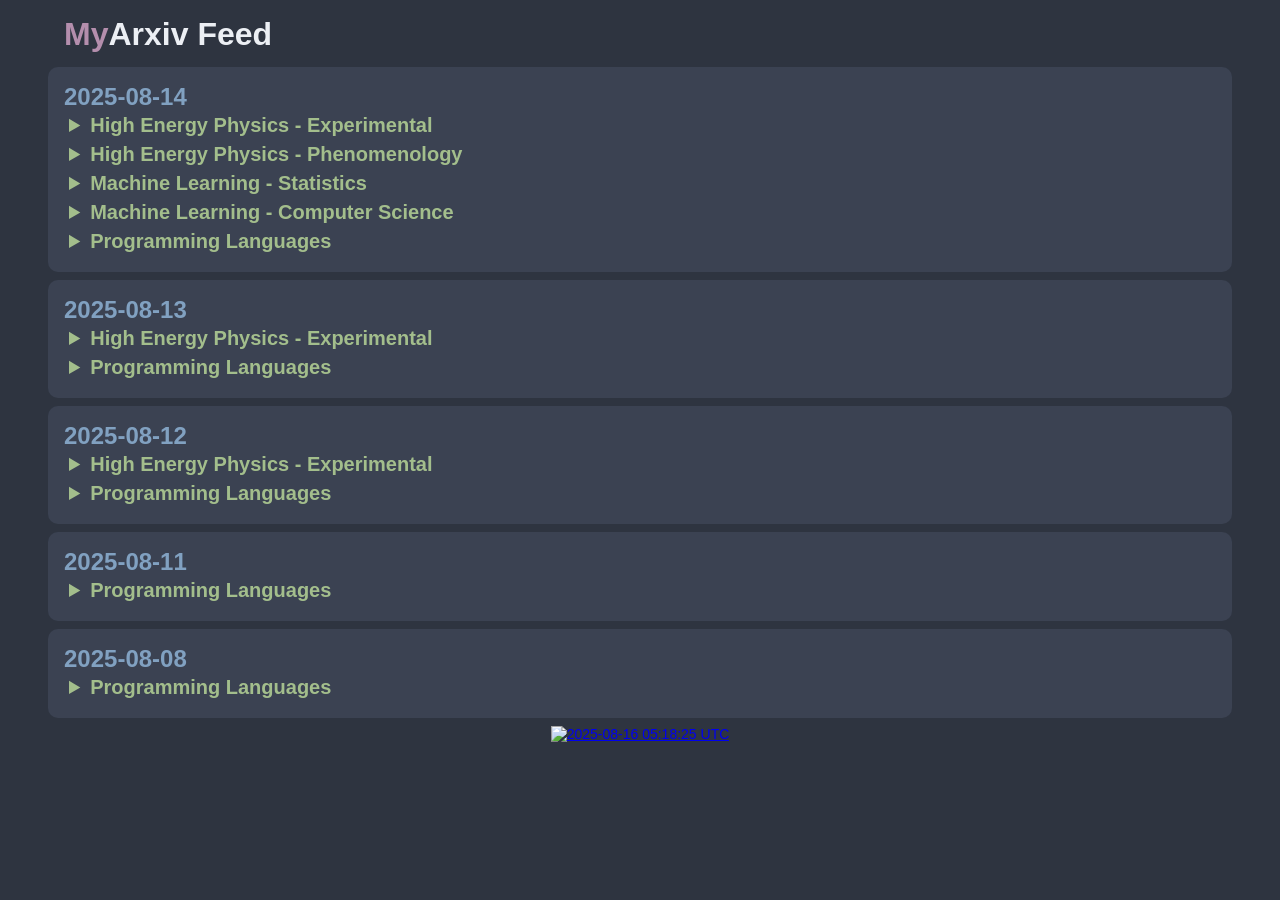
==== commit 35645460: "deploy: da65c422fc1788fd8562b9d84cedf9bf14c008f7" ====
--- a/index.html
+++ b/index.html
@@ -65,7 +65,7 @@
 
     <section class="day-container">
         <div class="date">
-            <time datetime="2025-08-07T00:00:00Z">2025-08-07</time>
+            <time datetime="2025-08-14T00:00:00Z">2025-08-14</time>
         </div>
             <article>
                 <details>
@@ -76,258 +76,299 @@
                             <article>
                                 <details class="article-expander">
                                     <summary class="article-expander-title">
-                                         ☆ QCD condensates and $α_s$ from $e^+e^-$ and $τ$-decays 
-                                    </summary>
-                                    <div class="article-authors">
-                                        <a href="http://arxiv.org/abs/2508.05434v1">
-                                            <i class="ri-links-line"></i>
-                                        </a>
-                                        <a href="https://arxiv.org/pdf/2508.05434v1.pdf">
-                                            <i class="ri-file-paper-2-line"></i>
-                                        </a>
-                                        Stephan Narison
-                                    </div>
-                                    <div class="article-summary-box-inner">
-                                        <span>  In this talk, I review the determinations of the QCD condensates and
-$\alpha_s$ within the SVZ expansion using the ratio of Laplace sum rule (LSR)
-and $\tau$-like moments in $e^+e^-\to I=1$ Hadrons and in $\tau\to
-\nu_\tau+$Hadrons Axial-vector (A) and V-A channels. Some misprints in the
-original papers [1-3] have been corrected. We found that the value of the gluon
-condensate agrees with the one $\langle \alpha_s G^2\rangle=(6.35\pm
-0.35)\times 10^{-2}$ GeV$^4$ from quarkonia and some other sum rules but less
-accurate, while the factorization of the four-quark condensate is violated by a
-factor about 6: $\rho\langle\bar\psi\psi\rangle^2=(5.98\pm 0.64)\times 10^{-4}$
-GeV$^6$ which confirms previous findings. Extracting the QCD condensates up to
-dimension D=20 from $e^+e^-$ and the axial-vector channel of $\tau$-decay, we
-do not find any exponential growth of their values in the Euclidian region,
-thus excluding (by duality) any significant effect of the so-called Duality
-Violation (DV) in the Time-like one. The optimal values of $\alpha_s(M_\tau)$
-from $e^+e^-\to$ Hadrons and $\tau$-decays agree each others and lead to the
-average: $\alpha_s(M_\tau)=0.3128(51)$ [resp.0.3330(57)] $ \longrightarrow
-\alpha_s(M_Z) = 0.1176$ [resp. 0.1201] $(7)_{fit}(3)_{evol.}$ for Fixed Order
-(FO) [resp. Contour improved (CI)] PT series to be compared with the PDG24
-average (without Lattice calculations): $ \alpha_s(M_Z) = 0.1175(10)$.
-</span>
-                                    </div>
-                                        <div class="article-summary-box-inner">
-                                            <span class="chip">comment</span>: <span>Latex files 18 pages, 15 Figures, 5 Tables, Review Talk given at
-  QCD25 (40th anniversary), 30th june-4th July 2025, Montpellier-FR. arXiv
-  admin note: text overlap with arXiv:2501.08369, arXiv:2408.05732</span>
-                                        </div>
-                                </details>
-                            </article>
-                            <article>
-                                <details class="article-expander">
-                                    <summary class="article-expander-title">
-                                         ☆ A mobile high spatial-resolution Muography hodoscope based on large-area
-  Micromegas <span class="highlight-title">detector</span>s 
-                                    </summary>
-                                    <div class="article-authors">
-                                        <a href="http://arxiv.org/abs/2508.05096v1">
-                                            <i class="ri-links-line"></i>
-                                        </a>
-                                        <a href="https://arxiv.org/pdf/2508.05096v1.pdf">
-                                            <i class="ri-file-paper-2-line"></i>
-                                        </a>
-                                        Yu Wang, Shubin Liu, Zhihang Yao, Yulin Liu, Zhiyong Zhang, Zhengyang He, Ziwen Pan, Changqing Feng
-                                    </div>
-                                    <div class="article-summary-box-inner">
-                                        <span>  Muon radiography is an imaging technique based on muon absorption in matter
-that allows measurement of internal details in hidden objects or structures.
-This technique relies on measuring cosmic-ray muons tracks accurately, which
-reflects the incoming muon flux from both the target object and the open sky.
-In this paper, we report on the construction of a high spatial resolution
-muography hodoscope based on Micromegas detectors. Using four layers of 40cm
-{\times} 40 cm Micromegas detectors, channel multiplexing circuits, and the
-versatile readout system, a moveable muography hodoscope named {\mu}STC-R400
-was designed and constructed. Results show that the channel multiplexing
-circuits can resolve hit positions correctly, and the spatial resolution of the
-detector is approximately 190 {\mu}m. Experiments were conducted at an
-under-construction subway tunnel and outdoors near a mountain, demonstrating
-the {\mu}STC-R400's ability to maintain high spatial resolution outside the
-laboratory and its robustness in harsh environments.
-</span>
-                                    </div>
-                                        <div class="article-summary-box-inner">
-                                            <span class="chip">comment</span>: <span>The manuscripts has been submitted to Journal of Applied Physics for
-  reviewing</span>
-                                        </div>
-                                </details>
-                            </article>
-                            <article>
-                                <details class="article-expander">
-                                    <summary class="article-expander-title">
-                                         ☆ Multiplicity dependence of the entropy and heat capacity for pp
-  collisions at LHC energies 
-                                    </summary>
-                                    <div class="article-authors">
-                                        <a href="http://arxiv.org/abs/2508.05058v1">
-                                            <i class="ri-links-line"></i>
-                                        </a>
-                                        <a href="https://arxiv.org/pdf/2508.05058v1.pdf">
-                                            <i class="ri-file-paper-2-line"></i>
-                                        </a>
-                                        C. E. Munguía López, D. Rosales Herrera, J. R. Alvarado García, A. Fernández Téllez, J. E. Ramírez
-                                    </div>
-                                    <div class="article-summary-box-inner">
-                                        <span>  We investigate the multiplicity dependence of the transverse momentum
-spectrum of the charged particle production in pp collisions at LHC energies.
-To this end, we consider the experimental data sets classified with different
-multiplicity estimators, defined by the ALICE Collaboration, that are analyzed
-within the framework of nonextensive particle production. We compute the
-variance, kurtosis, Shannon entropy, and heat capacity of the $p_T$ spectrum to
-study the hardening process as a function of the multiplicity and temperature
-under the different event classifiers. We found that both the Shannon entropy
-and the heat capacity show different responses for the triggers at the
-forward-backward and midrapidity regions. We emphasize that the selection of
-event biases may induce different responses in estimating theoretical and
-phenomenological observables that could lead to misleading conclusions.
-</span>
-                                    </div>
-                                        <div class="article-summary-box-inner">
-                                            <span class="chip">comment</span>: <span>12 pages, 10 figures. Accepted for publication in Revista Mexicana de
-  F\'isica</span>
-                                        </div>
-                                </details>
-                            </article>
-                            <article>
-                                <details class="article-expander">
-                                    <summary class="article-expander-title">
-                                        ♻ ☆ Third-Family <span class="highlight-title">Quark</span>-<span class="highlight-title">Lepton</span> Unification and Electroweak Precision Tests 
-                                    </summary>
-                                    <div class="article-authors">
-                                        <a href="http://arxiv.org/abs/2302.11584v3">
-                                            <i class="ri-links-line"></i>
-                                        </a>
-                                        <a href="https://arxiv.org/pdf/2302.11584v3.pdf">
-                                            <i class="ri-file-paper-2-line"></i>
-                                        </a>
-                                        Lukas Allwicher, Gino Isidori, Javier M. Lizana, Nudzeim Selimovic, Ben A. Stefanek
-                                    </div>
-                                    <div class="article-summary-box-inner">
-                                        <span>  We analyze the compatibility of the hypothesis of third-family quark-lepton
-unification at the TeV scale with electroweak precision data, lepton flavor
-universality tests, and high-$p_T$ constraints. We work within the framework of
-the UV complete flavor non-universal 4321 gauge model, which is matched at one
-loop to the Standard Model Effective Field Theory. For consistency, all
-electroweak precision observables are also computed at one loop within the
-effective field theory. At tree level, the most sizeable corrections are to
-$W\rightarrow \tau\nu_\tau$ and $Z \to \nu_\tau \nu_\tau$ due to integrating
-out a pseudo-Dirac singlet fermion required by the model for neutrino mass
-generation. At loop level, the new colored states of the model generate large
-flavor-universal contributions to the electroweak precision observables via
-leading- and next-to-leading log running effects, yielding a significant
-improvement in the electroweak fit (including an increase in the $W$-boson
-mass). These effects cannot be decoupled if the model addresses the
-charged-current $B$-meson anomalies. Overall, we find good compatibility
-between the data sets, while simultaneously satisfying all low- and high-energy
-constraints.
-</span>
-                                    </div>
-                                        <div class="article-summary-box-inner">
-                                            <span class="chip">comment</span>: <span>16 pages + appendices, 5 figures, version published in JHEP</span>
-                                        </div>
-                                </details>
-                            </article>
-                            <article>
-                                <details class="article-expander">
-                                    <summary class="article-expander-title">
-                                        ♻ ☆ Community Report from the 2025 SNOLAB Future Projects Workshop 
-                                    </summary>
-                                    <div class="article-authors">
-                                        <a href="http://arxiv.org/abs/2507.11368v3">
-                                            <i class="ri-links-line"></i>
-                                        </a>
-                                        <a href="https://arxiv.org/pdf/2507.11368v3.pdf">
-                                            <i class="ri-file-paper-2-line"></i>
-                                        </a>
-                                        M. D. Diamond, P. Abbamonte, A. Arvanitaki, D. M. Asner, D. Balut, D. Baxter, C. Blanco, D. Boreham, M. Boulay, B. Broerman, T. Brunner, E. Caden, A. Chavarria, M. Chen, J. P. Davis, A. Drlica-Wagner, J. Estrada, N. Fatemighomi, J. Foster, D. Freedman, C. Gao, J. Hall, S. Hall, W. Halperin, M. Hirschel, N. Hoch, Z. Hong, A. Ianni, C. Jillings, D. Johnson, Y. Kahn, C. B. Krauss, T. Laframboise, M. Lai, M. R. Lapointe, B. Lillard, W. H. Lippincott, H. Ma, E. Marrufo Villalpando, K. Mistry, M. Nguyen, J. Oh, A. Radick, H. Reaume, B. Roach, J. Schütte-Engel, S. Scorza, J. W. Scott, S. J. Sekula, D. Sinclair, C. Thome, L. Thompson, J. Tiffenberg, K. J. Vetter, A. Williams, L. A. Winslow, M. Wurm
-                                    </div>
-                                    <div class="article-summary-box-inner">
-                                        <span>  SNOLAB hosts a biannual Future Projects Workshop (FPW) with the goal of
-encouraging future project stakeholders to present ideas, concepts, and needs
-for experiments or programs that could one day be hosted at SNOLAB. The 2025
-FPW was held in the larger context of a 15-year planning exercise requested by
-the Canada Foundation for Innovation. This report collects input from the
-community, including both contributions to the workshop and contributions that
-could not be scheduled in the workshop but nonetheless are important to the
-community.
-</span>
-                                    </div>
-                                        <div class="article-summary-box-inner">
-                                            <span class="chip">comment</span>: <span>83 pages, 15 figures</span>
-                                        </div>
-                                </details>
-                            </article>
-                            <article>
-                                <details class="article-expander">
-                                    <summary class="article-expander-title">
-                                        ♻ ☆ Enhancing Neutrino <span class="highlight-title">Reconstruction</span> in Water-Cherenkov Air Shower Arrays
-  Using Multi-Photosensors 
-                                    </summary>
-                                    <div class="article-authors">
-                                        <a href="http://arxiv.org/abs/2504.08652v2">
-                                            <i class="ri-links-line"></i>
-                                        </a>
-                                        <a href="https://arxiv.org/pdf/2504.08652v2.pdf">
-                                            <i class="ri-file-paper-2-line"></i>
-                                        </a>
-                                        J. Alvarez-Muñiz, R. Colalillo, R. Conceição, B. S. González, V. M. Grieco, F. Guarino, M. Pimenta, B. Tomé, M. Waqas
-                                    </div>
-                                    <div class="article-summary-box-inner">
-                                        <span>  In this article, the potential of water Cherenkov detectors equipped with
-multi-PMT modules for background-free upward-going neutrino detection and
-improved direction reconstruction is demonstrated. By analyzing signal time
-traces with transformer-based models, significant improvements in angular
-resolution are achieved compared to previous designs with larger PMTs. These
-detectors enable the reconstruction of neutrino directions with resolutions of
-approximately $10^\circ$ in azimuth and $7^\circ$ in zenith for high-signal
-events, corresponding to an overall opening angle of approximately $10^\circ$.
-This design reduces saturation effects and enhances directional sensitivity,
-particularly for high-energy neutrinos. The results highlight the potential of
-WCD arrays as complementary tools for neutrino astronomy, particularly in the
-context of multimessenger observations of transient astrophysical sources. The
-nearly continuous operation and wide field of view of these detectors further
-enhance their suitability for real-time monitoring and alert generation.
-</span>
-                                    </div>
-                                        <div class="article-summary-box-inner">
-                                            <span class="chip">comment</span>: <span>11 pages, 7 figures</span>
-                                        </div>
-                                </details>
-                            </article>
-                            <article>
-                                <details class="article-expander">
-                                    <summary class="article-expander-title">
-                                        ♻ ☆ Baryon Number Violation: From Nuclear Matrix Elements to BSM Physics 
-                                    </summary>
-                                    <div class="article-authors">
-                                        <a href="http://arxiv.org/abs/2504.16983v2">
-                                            <i class="ri-links-line"></i>
-                                        </a>
-                                        <a href="https://arxiv.org/pdf/2504.16983v2.pdf">
-                                            <i class="ri-file-paper-2-line"></i>
-                                        </a>
-                                        Leah J. Broussard, Andreas Crivellin, Martin Hoferichter, Sergey Syritsyn, Yasumichi Aoki, Joshua L. Barrow, Arnau Bas i Beneito, Zurab Berezhiani, Nicola Fulvio Calabria, Svjetlana Fajfer, Susan Gardner, Julian Heeck, Cailian Jiang, Luca Naterop, Alexey A. Petrov, Robert Shrock, Adrian Thompson, Ubirajara van Kolck, Michael L. Wagman, Linyan Wan, John Womersley, Jun-Sik Yoo
-                                    </div>
-                                    <div class="article-summary-box-inner">
-                                        <span>  Processes that violate baryon number, most notably proton decay and $n\bar n$
-transitions, are promising probes of physics beyond the Standard Model (BSM)
-needed to understand the lack of antimatter in the Universe. To interpret
-current and forthcoming experimental limits, theory input from nuclear matrix
-elements to UV complete models enters. Thus, an interplay of experiment,
-effective field theory, lattice QCD, and BSM model building is required to
-develop strategies to accurately extract information from current and future
-data and maximize the impact and sensitivity of next-generation experiments.
-Here, we briefly summarize the main results and discussions from the workshop
-"INT-25-91W: Baryon Number Violation: From Nuclear Matrix Elements to BSM
-Physics," held at the Institute for Nuclear Theory, University of Washington,
-Seattle, WA, January 13-17, 2025.
-</span>
-                                    </div>
-                                        <div class="article-summary-box-inner">
-                                            <span class="chip">comment</span>: <span>42 pages, summary of INT workshop "INT-25-91W: Baryon Number
-  Violation: From Nuclear Matrix Elements to BSM Physics"; journal version</span>
+                                         ☆ Right handed neutrino production from $Z^\prime$ interactions in forward
+  search experiments 
+                                    </summary>
+                                    <div class="article-authors">
+                                        <a href="http://arxiv.org/abs/2508.10734v1">
+                                            <i class="ri-links-line"></i>
+                                        </a>
+                                        <a href="https://arxiv.org/pdf/2508.10734v1.pdf">
+                                            <i class="ri-file-paper-2-line"></i>
+                                        </a>
+                                        ShivaSankar K. A, Souvik Das, Arindam Das, Sanjoy Mandal
+                                    </div>
+                                    <div class="article-summary-box-inner">
+                                        <span>  We study two general $U(1)$ extensions of the Standard Model (SM) those
+generate tiny neutrino masses via the seesaw mechanism after general $U(1)$
+breaking. These models predict a new neutral gauge boson ($Z'$) and
+right-handed neutrinos (RHNs), the latter introduced for anomaly cancellation
+and neutrino mass generation. In both scenarios, left- and right-handed
+fermions couple differently to the $Z'$, and RHNs mix with light neutrinos,
+enabling variety of decay modes. Focusing on the high-luminosity LHC (HL-LHC)
+and the future FASER2 experiment, we explore RHN pair production from $Z'$
+decays in two cases: (i) long-lived $Z'$ decays to visible modes and long-lived
+RHNs, and (ii) short-lived $Z'$ decays to long-lived RHNs, which further decay
+visibly inside FASER2. We estimate projected limits on the general $U(1)$ gauge
+coupling, $Z'$ mass, RHN mass, and light-heavy neutrino mixing for various
+$U(1)$ charge assignments, and compare them with current experimental bounds.
+</span>
+                                    </div>
+                                        <div class="article-summary-box-inner">
+                                            <span class="chip">comment</span>: <span>12 figures, 26 pages</span>
+                                        </div>
+                                </details>
+                            </article>
+                            <article>
+                                <details class="article-expander">
+                                    <summary class="article-expander-title">
+                                         ☆ Development of superfluid helium-3 bolometry using nanowire resonators
+  with SQUID readout for the QUEST-DMC experiment 
+                                    </summary>
+                                    <div class="article-authors">
+                                        <a href="http://arxiv.org/abs/2508.10602v1">
+                                            <i class="ri-links-line"></i>
+                                        </a>
+                                        <a href="https://arxiv.org/pdf/2508.10602v1.pdf">
+                                            <i class="ri-file-paper-2-line"></i>
+                                        </a>
+                                        QUEST-DMC Collaboration,  :, E. Leason, L. V. Levitin, S. Autti, E. Bloomfield, A. Casey, N. Darvishi, N. Eng, P. Franchini, R. P. Haley, P. J. Heikkinen, A. Jennings, A. Kemp, J. March-Russell, A. Mayer, J. Monroe, D. Münstermann, M. T. Noble, J. R. Prance, X. Rojas, T. Salmon, J. Saunders, J. Smirnov, R. Smith, M. D. Thompson, A. Thomson, A. Ting, V. Tsepelin, S. M. West, L. Whitehead, D. E. Zmeev
+                                    </div>
+                                    <div class="article-summary-box-inner">
+                                        <span>  Superfluid helium-3 bolometers can be utilised for dark matter direct
+detection searches. The extremely low heat capacity of the B phase of the
+superfluid helium-3 at ultra-low temperatures offers the potential to reach
+world leading sensitivity to spin dependent interactions of dark matter in the
+sub-GeV/c$^2$ mass range. Here, we describe the development of bolometry using
+both micron scale and sub-micron diameter vibrating wire resonators, with a
+SQUID amplifier-based readout scheme. Characterisation of the resonators and
+bolometer measurements are shown, including the use of non-linear operation and
+the corresponding corrections. The bolometer contains two vibrating wire
+resonators, enabling heat injection calibration and simultaneous bolometer
+tracking measurements. Coincident events measured on both vibrating wire
+resonators verify their response. We also demonstrate proof of concept
+frequency multiplexed readout. Development of these measurement techniques lays
+the foundations for the use of superfluid helium-3 bolometers, instrumented
+with vibrating nano-mechanical resonators, for future low threshold dark matter
+searches.
+</span>
+                                    </div>
+                                </details>
+                            </article>
+                            <article>
+                                <details class="article-expander">
+                                    <summary class="article-expander-title">
+                                         ☆ Doubly heavy spin-$\frac {3}{2} $ baryons spectrum in the ground and
+  excited states 
+                                    </summary>
+                                    <div class="article-authors">
+                                        <a href="http://arxiv.org/abs/2508.10328v1">
+                                            <i class="ri-links-line"></i>
+                                        </a>
+                                        <a href="https://arxiv.org/pdf/2508.10328v1.pdf">
+                                            <i class="ri-file-paper-2-line"></i>
+                                        </a>
+                                        M. Shekari Tousi, K. Azizi
+                                    </div>
+                                    <div class="article-summary-box-inner">
+                                        <span>  This study employs QCD sum rules to predict the masses and residues of
+spin-$\frac {3}{2} $ doubly heavy baryons including two heavy quarks (c and/or
+b) and one light quark, specifically focusing on $ \Xi_{cc}^*$, $ \Xi_{bc}^*$,
+$ \Xi_{bb}^*$, $ \Omega_{cc}^*$, $ \Omega_{bc}^*$ and $ \Omega_{bb}^*$. Our
+study provides results for the ground state ($1S$), first orbital excitation
+($1P$), and the first radial excitation ($2S$), within a consistent theoretical
+framework. In addition to mass spectra, we provide residue calculations as
+well. The calculated residues are essential for estimating the decay widths and
+branching ratios of these baryons at different decay channels. Our analysis
+incorporates nonperturbative QCD effects through operators up to dimension ten,
+leading to improved precision in the mass and residue calculations. These
+predictions offer crucial guidance for ongoing and future experimental
+searches, particularly in light of the current lack of empirical data for the
+ground and excited states, and provide a basis for comparison with future
+experimental data.
+</span>
+                                    </div>
+                                        <div class="article-summary-box-inner">
+                                            <span class="chip">comment</span>: <span>16 Pages, 4 Figures and 9 Tables</span>
+                                        </div>
+                                </details>
+                            </article>
+                            <article>
+                                <details class="article-expander">
+                                    <summary class="article-expander-title">
+                                         ☆ Quantum measurement systems and applications to particle physics and
+  cosmology 
+                                    </summary>
+                                    <div class="article-authors">
+                                        <a href="http://arxiv.org/abs/2508.10325v1">
+                                            <i class="ri-links-line"></i>
+                                        </a>
+                                        <a href="https://arxiv.org/pdf/2508.10325v1.pdf">
+                                            <i class="ri-file-paper-2-line"></i>
+                                        </a>
+                                        Masashi Hazumi
+                                    </div>
+                                    <div class="article-summary-box-inner">
+                                        <span>  There are new detector proposals and R&D that utilize quantum enhancements
+not previously adopted. Examples include superconducting quantum sensors, atom
+interferometry, and quantum spin sensors. They are mainly motivated by
+industrial applications toward quantum computing, secure quantum communication
+systems, and high-sensitivity sensors. Given the excellent potential of the new
+quantum measurement systems, there are also new proposals to apply them in
+particle physics and cosmology. In this review, I survey currently available
+and emerging quantum technologies and their applications. I then discuss future
+directions and new proposals for particle physics and cosmology.
+</span>
+                                    </div>
+                                        <div class="article-summary-box-inner">
+                                            <span class="chip">comment</span>: <span>25 pages, 10 figures, contribution to the Vienna Conference on
+  Instrumentation (VCI) 2025, 17-21 February 2025</span>
+                                        </div>
+                                </details>
+                            </article>
+                            <article>
+                                <details class="article-expander">
+                                    <summary class="article-expander-title">
+                                        ♻ ☆ Multi<span class="highlight-title">jet</span> <span class="highlight-title">top</span>ology in high-energy nuclear collisions: <span class="highlight-title">jet</span> broadening 
+                                    </summary>
+                                    <div class="article-authors">
+                                        <a href="http://arxiv.org/abs/2304.04649v3">
+                                            <i class="ri-links-line"></i>
+                                        </a>
+                                        <a href="https://arxiv.org/pdf/2304.04649v3.pdf">
+                                            <i class="ri-file-paper-2-line"></i>
+                                        </a>
+                                        Jin-Wen Kang, Lei Wang, Wei Dai, Sa Wang, Ben-Wei Zhang
+                                    </div>
+                                    <div class="article-summary-box-inner">
+                                        <span>  This work presents the first theoretical investigation of the medium
+modification of jet broadening as an event-shape observable in multijet final
+states due to jet quenching in high-energy nuclear collisions. The partonic
+spectrum of $pp$ collisions with next-to-leading order (NLO) accuracy at
+$\sqrt{s_{\mathrm{NN}}} = 5.02$ TeV is provided by the POWHEG$+$PYTHIA8 event
+generator, while the linear Boltzmann transport (LBT) model is utilized to
+investigate the energy loss of fast partons as they traverse through the hot
+and dense QCD medium. We present the jet broadening distributions in multijet
+final states for both $pp$ and PbPb collisions at $\sqrt{s_{\mathrm{NN}}} =
+5.02$ TeV, then observe an enhancement at the small jet broadening region and
+suppression at the large jet broadening region in PbPb collisions relative to
+that in $pp$. This suggests that medium modification with parton energy loss in
+the QGP leads to a more concentrated energy flow in all observed multijet
+events in PbPb reactions. We also demonstrate that the intertwining of two
+effects, the jet number reduction and the restructured contribution, results in
+the novel behavior of nuclear modification of the jet broadening observable in
+PbPb collisions.
+</span>
+                                    </div>
+                                        <div class="article-summary-box-inner">
+                                            <span class="chip">comment</span>: <span>9 pages, 6 figures, 2 tables, version accepted for publication in
+  Phys. Rev. C</span>
+                                        </div>
+                                </details>
+                            </article>
+                            <article>
+                                <details class="article-expander">
+                                    <summary class="article-expander-title">
+                                        ♻ <span class="highlight-title">★</span> Evidence for similar collectivity of high transverse momentum particles
+  in pPb and PbPb collisions 
+                                    </summary>
+                                    <div class="article-authors">
+                                        <a href="http://arxiv.org/abs/2502.07525v2">
+                                            <i class="ri-links-line"></i>
+                                        </a>
+                                        <a href="https://arxiv.org/pdf/2502.07525v2.pdf">
+                                            <i class="ri-file-paper-2-line"></i>
+                                        </a>
+                                         <span class="highlight-author">CMS</span> Collaboration
+                                    </div>
+                                    <div class="article-summary-box-inner">
+                                        <span>  Charged hadron elliptic anisotropies ($v_2$) are presented over a wide
+transverse momentum ($p_\text{T}$) range for proton-lead (pPb) and lead-lead
+(PbPb) collisions at nucleon-nucleon center-of-mass energies of 8.16 and 5.02
+TeV, respectively. The data were recorded by the CMS experiment and correspond
+to integrated luminosities of 186 nb$^{-1}$ and 0.607 nb$^{-1}$ for the pPb and
+PbPb systems, respectively. A four-particle cumulant analysis is performed
+using subevents separated in pseudorapidity to effectively suppress
+non-collective effects. At high $p_\text{T}$ ($p_\text{T}$ $\gt$ 8 GeV),
+significant positive $v_2$ values are observed that are similar between pPb and
+PbPb collisions at comparable charged particle multiplicities. This observation
+suggests a common origin for the multi-particle collectivity for
+high-$p_\text{T}$ particles in the two systems.
+</span>
+                                    </div>
+                                        <div class="article-summary-box-inner">
+                                            <span class="chip">comment</span>: <span>Replaced with the published version. Added the journal reference and
+  the DOI. All the figures and tables can be found at
+  http://cms-results.web.cern.ch/cms-results/public-results/publications/HIN-23-002
+  (CMS Public Pages)</span>
+                                        </div>
+                                </details>
+                            </article>
+                            <article>
+                                <details class="article-expander">
+                                    <summary class="article-expander-title">
+                                        ♻ <span class="highlight-title">★</span> Measurements of the production cross-sections of a Higgs boson in
+  association with a vector boson and decaying into $WW^\ast$ with the <span class="highlight-title">ATLAS</span>
+  <span class="highlight-title">detector</span> at $\sqrt{s} = 13$ TeV 
+                                    </summary>
+                                    <div class="article-authors">
+                                        <a href="http://arxiv.org/abs/2503.19420v2">
+                                            <i class="ri-links-line"></i>
+                                        </a>
+                                        <a href="https://arxiv.org/pdf/2503.19420v2.pdf">
+                                            <i class="ri-file-paper-2-line"></i>
+                                        </a>
+                                         <span class="highlight-author">ATLAS</span> Collaboration
+                                    </div>
+                                    <div class="article-summary-box-inner">
+                                        <span>  Measurements of the total and differential Higgs boson production
+cross-sections, via $WH$ and $ZH$ associated production using $H\rightarrow
+WW^\ast\rightarrow\ell\nu\ell\nu$ and $H\rightarrow WW^\ast\rightarrow\ell\nu
+jj$ decays, are presented. The analysis uses proton-proton events delivered by
+the Large Hadron Collider at a centre-of-mass energy of 13 TeV and recorded by
+the ATLAS detector between 2015 and 2018. The data correspond to an integrated
+luminosity of 140 fb$^{-1}$. The sum of the $WH$ and $ZH$ cross-sections times
+the $H\rightarrow WW^\ast$ branching fraction is measured to be
+$0.44^{+0.10}_{-0.09}$ (stat.) $^{+0.06}_{-0.05}$ (syst.) pb, in agreement with
+the Standard Model prediction. Higgs boson production is further characterised
+through measurements of the differential cross-section as a function of the
+transverse momentum of the vector boson and in the framework of Simplified
+Template Cross-Sections.
+</span>
+                                    </div>
+                                        <div class="article-summary-box-inner">
+                                            <span class="chip">comment</span>: <span>77 pages in total, author list starting page 60, 18 figures, 21
+  tables, published in JHEP. All figures including auxiliary figures are
+  available at
+  http://atlas.web.cern.ch/Atlas/GROUPS/PHYSICS/PAPERS/HIGG-2023-09</span>
+                                        </div>
+                                </details>
+                            </article>
+                            <article>
+                                <details class="article-expander">
+                                    <summary class="article-expander-title">
+                                        ♻ <span class="highlight-title">★</span> Search for a neutral gauge boson with nonuniversal fermion couplings in
+  vector boson fusion processes in proton-proton collisions at $\sqrt{s}$ = 13
+  TeV 
+                                    </summary>
+                                    <div class="article-authors">
+                                        <a href="http://arxiv.org/abs/2412.19261v2">
+                                            <i class="ri-links-line"></i>
+                                        </a>
+                                        <a href="https://arxiv.org/pdf/2412.19261v2.pdf">
+                                            <i class="ri-file-paper-2-line"></i>
+                                        </a>
+                                         <span class="highlight-author">CMS</span> Collaboration
+                                    </div>
+                                    <div class="article-summary-box-inner">
+                                        <span>  The first search for a heavy neutral spin-1 gauge boson (Z') with
+nonuniversal fermion couplings produced via vector boson fusion processes and
+decaying to tau leptons or W bosons is presented. The analysis is performed
+using LHC data at $\sqrt{s}$ = 13 TeV, collected from 2016 to 2018 and
+corresponding to an integrated luminosity of 138 fb$^{-1}$. The data are
+consistent with the standard model predictions. Upper limits are set on the
+product of the cross section for production of the Z' boson and its branching
+fraction to $\tau\tau$ or WW. The presence of a Z' boson decaying to
+$\tau^+\tau^-$ (W$^+$W$^-$) is excluded for masses up to 2.45 (1.60) TeV,
+depending on the Z' boson coupling to SM weak bosons, and assuming a Z' $\to$
+$\tau^+\tau^-$ (W$^+$W$^-$) branching fraction of 50%.
+</span>
+                                    </div>
+                                        <div class="article-summary-box-inner">
+                                            <span class="chip">comment</span>: <span>Replaced with the published version. Added the journal reference and
+  the DOI. All the figures and tables can be found at
+  http://cms-results.web.cern.ch/cms-results/public-results/publications/EXO-21-015
+  (CMS Public Pages)</span>
                                         </div>
                                 </details>
                             </article>
@@ -343,731 +384,756 @@
                             <article>
                                 <details class="article-expander">
                                     <summary class="article-expander-title">
-                                         ☆ Flavour interferometry in Reissner-Nordstrom background 
-                                    </summary>
-                                    <div class="article-authors">
-                                        <a href="http://arxiv.org/abs/2508.05561v1">
-                                            <i class="ri-links-line"></i>
-                                        </a>
-                                        <a href="https://arxiv.org/pdf/2508.05561v1.pdf">
-                                            <i class="ri-file-paper-2-line"></i>
-                                        </a>
-                                        Jean Alexandre, Emilio Meryn
-                                    </div>
-                                    <div class="article-summary-box-inner">
-                                        <span>  We derive the phase acquired by a neutral scalar particle propagating along
-Reissner-Nordstrom geodesics. Considering two flavours propagating on different
-trajectories which intersect, we plot the interference pattern induced by
-gravitational lensing from the charged compact object. Although the effect of
-the charge is subdominant in the metric, it proves to be significant in the
-phase, and shifts the interference pattern, compared to the Schwarzschild case.
-This pattern is characterised by two oscillation lengths which, if known, would
-allow the determination of both eigen masses independently.
-</span>
-                                    </div>
-                                        <div class="article-summary-box-inner">
-                                            <span class="chip">comment</span>: <span>8 pages, 8 figures</span>
-                                        </div>
-                                </details>
-                            </article>
-                            <article>
-                                <details class="article-expander">
-                                    <summary class="article-expander-title">
-                                         ☆ Vertex corrections and wavefunction renormalization for atoms, nuclei,
-  and other heavy composite particles 
-                                    </summary>
-                                    <div class="article-authors">
-                                        <a href="http://arxiv.org/abs/2508.05540v1">
-                                            <i class="ri-links-line"></i>
-                                        </a>
-                                        <a href="https://arxiv.org/pdf/2508.05540v1.pdf">
-                                            <i class="ri-file-paper-2-line"></i>
-                                        </a>
-                                        Ryan Plestid, Mark B. Wise
-                                    </div>
-                                    <div class="article-summary-box-inner">
-                                        <span>  We study one-loop QED corrections to operator matrix elements involving heavy
-composite particles (e.g., heavy-mesons, nuclei, and atoms). We define a new
-notion of reducible and irreducible graphs which is useful for systems with
-many discrete excited states. The equivalence of the LSZ reduction formula and
-old fashioned perturbation theory is explicitly demonstrated. The self energy
-and vertex corrections are defined (to all orders), and the one-loop
-corrections are reduced to operator matrix elements which may be evaluated by
-hadronic, nuclear, or atomic theorists. The gauge dependence of the various
-pieces are studied in detail, and cancellation of spurious contributions are
-demonstrated in a class of covariant gauges; Coulomb gauge is also discussed.
-The formalism is applied to superallowed beta decay where we identify a number
-of effects that arise at one loop that are, to the best of our knowledge, not
-included in current extractions of $|V_{ud}|$. In particular we find an
-electromagnetic isospin breaking correction at $O(\alpha)$ in addition to the
-well known $O(Z^2\alpha^2)$ corrections from the intranuclear Coulomb field.
-</span>
-                                    </div>
-                                        <div class="article-summary-box-inner">
-                                            <span class="chip">comment</span>: <span>Many Feynman diagrams, lots of equations, no figures</span>
-                                        </div>
-                                </details>
-                            </article>
-                            <article>
-                                <details class="article-expander">
-                                    <summary class="article-expander-title">
-                                         ☆ Non-perturbative determination of <span class="highlight-title">meson</span> masses and low-energy constants
-  in large-$N$ QCD 
-                                    </summary>
-                                    <div class="article-authors">
-                                        <a href="http://arxiv.org/abs/2508.05446v1">
-                                            <i class="ri-links-line"></i>
-                                        </a>
-                                        <a href="https://arxiv.org/pdf/2508.05446v1.pdf">
-                                            <i class="ri-file-paper-2-line"></i>
-                                        </a>
-                                        Claudio Bonanno, Margarita García Pérez, Antonio González-Arroyo, Ken-Ichi Ishikawa, Masanori Okawa
-                                    </div>
-                                    <div class="article-summary-box-inner">
-                                        <span>  We provide first-principles non-perturbative determinations of the low-lying
-meson mass spectrum of large-$N$ QCD in the 't Hooft limit
-$N_{\scriptscriptstyle{\rm f}}/N\to 0$, as well as of three low-energy
-constants appearing in the QCD chiral expansion: the quark condensate $\Sigma$,
-the pion decay constant $F_\pi$, and the next-to-leading-order coupling
-$\bar{\ell}_4$. Using the excited state masses in the $\pi$ and $\rho$
-channels, we are able to investigate the behavior of their radial Regge
-trajectories. Concerning QCD low-energy constants, we are able to assess the
-magnitude of sub-leading corrections in $1/N$ by combining our $N=\infty$
-results with previous finite-$N$ determinations. Our calculation exploits
-large-$N$ twisted volume reduction to efficiently perform numerical Monte Carlo
-simulations of the large-$N$ lattice discretized theory. We employ several
-values of $N$ up to $N=841$, 5 values of the lattice spacing, and several
-values of the quark mass, to achieve controlled continuum and chiral
-extrapolations.
-</span>
-                                    </div>
-                                        <div class="article-summary-box-inner">
-                                            <span class="chip">comment</span>: <span>51 pages, 16 figures</span>
-                                        </div>
-                                </details>
-                            </article>
-                            <article>
-                                <details class="article-expander">
-                                    <summary class="article-expander-title">
-                                         ☆ Partially flavour non-universal $U(1)$ and radiative fermion masses 
-                                    </summary>
-                                    <div class="article-authors">
-                                        <a href="http://arxiv.org/abs/2508.05439v1">
-                                            <i class="ri-links-line"></i>
-                                        </a>
-                                        <a href="https://arxiv.org/pdf/2508.05439v1.pdf">
-                                            <i class="ri-file-paper-2-line"></i>
-                                        </a>
-                                        Gurucharan Mohanta, Ketan M. Patel
-                                    </div>
-                                    <div class="article-summary-box-inner">
-                                        <span>  We investigate an extension of the Standard Model with a partially flavour
-non-universal abelian gauge symmetry that enables radiative mass generation for
-lighter fermions. With flavour-universal charges for the first two generations,
-gauge-induced loop corrections generate second-generation masses while keeping
-the first generation massless. Small first-generation masses can arise from
-subdominant scalar loops within this framework. A single anomaly-free $U(1)$ is
-sufficient for a realistic model, and the partial universality relaxes the
-gauge boson mass bound from several thousand TeV to about 200 TeV compared with
-previous frameworks of this type. We also identify an alignment limit matching
-the lightest scalar to the observed Higgs and compute its couplings with the
-fermions, which largely agree with Standard Model values but show testable
-deviations.
-</span>
-                                    </div>
-                                        <div class="article-summary-box-inner">
-                                            <span class="chip">comment</span>: <span>6 pages + appendices, 2 captioned figures, 3 tables in appendices</span>
-                                        </div>
-                                </details>
-                            </article>
-                            <article>
-                                <details class="article-expander">
-                                    <summary class="article-expander-title">
-                                         ☆ QCD condensates and $α_s$ from $e^+e^-$ and $τ$-decays 
-                                    </summary>
-                                    <div class="article-authors">
-                                        <a href="http://arxiv.org/abs/2508.05434v1">
-                                            <i class="ri-links-line"></i>
-                                        </a>
-                                        <a href="https://arxiv.org/pdf/2508.05434v1.pdf">
-                                            <i class="ri-file-paper-2-line"></i>
-                                        </a>
-                                        Stephan Narison
-                                    </div>
-                                    <div class="article-summary-box-inner">
-                                        <span>  In this talk, I review the determinations of the QCD condensates and
-$\alpha_s$ within the SVZ expansion using the ratio of Laplace sum rule (LSR)
-and $\tau$-like moments in $e^+e^-\to I=1$ Hadrons and in $\tau\to
-\nu_\tau+$Hadrons Axial-vector (A) and V-A channels. Some misprints in the
-original papers [1-3] have been corrected. We found that the value of the gluon
-condensate agrees with the one $\langle \alpha_s G^2\rangle=(6.35\pm
-0.35)\times 10^{-2}$ GeV$^4$ from quarkonia and some other sum rules but less
-accurate, while the factorization of the four-quark condensate is violated by a
-factor about 6: $\rho\langle\bar\psi\psi\rangle^2=(5.98\pm 0.64)\times 10^{-4}$
-GeV$^6$ which confirms previous findings. Extracting the QCD condensates up to
-dimension D=20 from $e^+e^-$ and the axial-vector channel of $\tau$-decay, we
-do not find any exponential growth of their values in the Euclidian region,
-thus excluding (by duality) any significant effect of the so-called Duality
-Violation (DV) in the Time-like one. The optimal values of $\alpha_s(M_\tau)$
-from $e^+e^-\to$ Hadrons and $\tau$-decays agree each others and lead to the
-average: $\alpha_s(M_\tau)=0.3128(51)$ [resp.0.3330(57)] $ \longrightarrow
-\alpha_s(M_Z) = 0.1176$ [resp. 0.1201] $(7)_{fit}(3)_{evol.}$ for Fixed Order
-(FO) [resp. Contour improved (CI)] PT series to be compared with the PDG24
-average (without Lattice calculations): $ \alpha_s(M_Z) = 0.1175(10)$.
-</span>
-                                    </div>
-                                        <div class="article-summary-box-inner">
-                                            <span class="chip">comment</span>: <span>Latex files 18 pages, 15 Figures, 5 Tables, Review Talk given at
-  QCD25 (40th anniversary), 30th june-4th July 2025, Montpellier-FR. arXiv
-  admin note: text overlap with arXiv:2501.08369, arXiv:2408.05732</span>
-                                        </div>
-                                </details>
-                            </article>
-                            <article>
-                                <details class="article-expander">
-                                    <summary class="article-expander-title">
-                                         ☆ Cosmic string gravitational wave backgrounds at LISA: I. Signal survey,
-  template <span class="highlight-title">reconstruction</span>, and model comparison 
-                                    </summary>
-                                    <div class="article-authors">
-                                        <a href="http://arxiv.org/abs/2508.05395v1">
-                                            <i class="ri-links-line"></i>
-                                        </a>
-                                        <a href="https://arxiv.org/pdf/2508.05395v1.pdf">
-                                            <i class="ri-file-paper-2-line"></i>
-                                        </a>
-                                        Androniki Dimitriou, Daniel G. Figueroa, Peera Simakachorn, Bryan Zaldivar
-                                    </div>
-                                    <div class="article-summary-box-inner">
-                                        <span>  We present a catalog of gravitational wave background (GWB) signal templates
-from cosmic-string networks, based on relevant models proposed in the
-literature. We classify templates as conventional, based on standard cosmology
-and Nambu-Goto results (VOS and BOS), and beyond conventional, based on
-modifications of a) the loop number density (LRS, super, metastable,
-current-carrying strings), b) the expansion history (non-standard cosmologies,
-extra degrees of freedom, either thermal or secluded), or c) the loop
-properties (birth length, power emission). Using the SBI package
-$\texttt{GWBackFinder}$, we quantify the reconstruction precision of each
-signal by LISA, scanning over their parameter space, and performing model
-comparisons. For conventional signals, LISA reconstructs the tension $G\mu$
-with an error $\lesssim 10\%$ for $G\mu \gtrsim 5\cdot 10^{-15}$, which
-decreases down to $2-3\%$ for $G\mu \gtrsim 10^{-12}$. BOS and VOS modelings
-become distinguishable confidently for $G\mu \gtrsim 5\cdot 10^{-13}$. For
-beyond-conventional signals, we identify SNR and error-threshold intervals for
-each parameter, and determine (for few examples) the regions where they can be
-distinguished from conventional signals. Analogous quality reconstruction
-studies of cosmic-string GWBs, superimposed over leading astrophysical
-foregrounds in the LISA window, will be presented in a series of upcoming
-papers.
-</span>
-                                    </div>
-                                        <div class="article-summary-box-inner">
-                                            <span class="chip">comment</span>: <span>64 pages + 35 figures (appendices: 10 pages + 4 figures), Link to
-  repository for GWB templates:
-  https://github.com/peerasima/cosmic-strings-GWB, Link to GWBackFinder:
-  https://github.com/AndronikiDimitriou/GWBackFinder</span>
-                                        </div>
-                                </details>
-                            </article>
-                            <article>
-                                <details class="article-expander">
-                                    <summary class="article-expander-title">
-                                         ☆ A short review of the vector <span class="highlight-title">charm</span>onium-like state $ψ(4230)$ 
-                                    </summary>
-                                    <div class="article-authors">
-                                        <a href="http://arxiv.org/abs/2508.05304v1">
-                                            <i class="ri-links-line"></i>
-                                        </a>
-                                        <a href="https://arxiv.org/pdf/2508.05304v1.pdf">
-                                            <i class="ri-file-paper-2-line"></i>
-                                        </a>
-                                        Qian Wang, Qiang Zhao
-                                    </div>
-                                    <div class="article-summary-box-inner">
-                                        <span>  We present a concise review of the vector charmonium state $\psi(4230)$,
-which was originally labelled as $Y(4260)$ in the literature. As one of the
-earliest candidates for a QCD exotic states, its interpretation has initiated
-various ideas about possible manifestations of non-perturbative mechanisms in
-the charmonium mass regime. In this short article we briefly review the
-experimental status of $\psi(4230)$ and discuss possible theoretical
-interpretations. We will focus on four broadly investigated scenarios, i.e.
-tetraquark, hybrid, hadro-quarkonium, and hadronic molecule, and highlight the
-key issues based on these approaches. Crucial experimental observables, e.g.
-mass position, lineshapes, di-lepton decay width $\Gamma_{ee}$, production
-rates in $B$ meson decays, dominant hadronic decay patterns, and the potential
-$1^{-+}$ and $0^{--}$ exotic partners, are assessed, which can provide crucial
-structure information for understanding this mysterious state.
-</span>
-                                    </div>
-                                        <div class="article-summary-box-inner">
-                                            <span class="chip">comment</span>: <span>15 pages, 7 figures</span>
-                                        </div>
-                                </details>
-                            </article>
-                            <article>
-                                <details class="article-expander">
-                                    <summary class="article-expander-title">
-                                         ☆ A Resummed Hydrodynamic Description of Relativistic Heavy-ion Collisions 
-                                    </summary>
-                                    <div class="article-authors">
-                                        <a href="http://arxiv.org/abs/2508.05292v1">
-                                            <i class="ri-links-line"></i>
-                                        </a>
-                                        <a href="https://arxiv.org/pdf/2508.05292v1.pdf">
-                                            <i class="ri-file-paper-2-line"></i>
-                                        </a>
-                                        Cheng Chiu, Gabriel Denicol, Matthew Luzum, Chun Shen
-                                    </div>
-                                    <div class="article-summary-box-inner">
-                                        <span>  We introduce a resummed hydrodynamic scheme for evolving the viscous stress
-tensors in relativistic viscous hydrodynamics, based on which the necessary
-non-linear causality conditions can be imposed. When the magnitudes of the
-shear and bulk viscous stress tensors are small relative to the ideal part
-energy-momentum tensor, this new resummed scheme reduces to the standard
-second-order relativistic hydrodynamic theories. Nontrivial nonlinear
-corrections from high-order gradient terms retain the sizes of shear and bulk
-viscous stress tensors within tunable maximum allowed values. We perform
-event-by-event simulations for Pb+Pb and p+Pb collisions at 5.02 TeV to
-quantify the theoretical uncertainties from this resummed scheme on final-state
-flow observables.
-</span>
-                                    </div>
-                                        <div class="article-summary-box-inner">
-                                            <span class="chip">comment</span>: <span>10 pages, 7 figures</span>
-                                        </div>
-                                </details>
-                            </article>
-                            <article>
-                                <details class="article-expander">
-                                    <summary class="article-expander-title">
-                                         ☆ Comment on "Standard Model Mass Spectrum and Interactions In The
-  Holomorphic Unified Field Theory" 
-                                    </summary>
-                                    <div class="article-authors">
-                                        <a href="http://arxiv.org/abs/2508.05280v1">
-                                            <i class="ri-links-line"></i>
-                                        </a>
-                                        <a href="https://arxiv.org/pdf/2508.05280v1.pdf">
-                                            <i class="ri-file-paper-2-line"></i>
-                                        </a>
-                                        James M. Cline
-                                    </div>
-                                    <div class="article-summary-box-inner">
-                                        <span>  In arXiv:2508.02747 a theory that unifies gravity and the Standard Model was
-proposed. It is finite, unitary, and accurately predicts all parameters of the
-Standard Model in terms of only two input parameters. Here I point out one
-prediction that was overlooked, namely that the photon acquires a mass at one
-loop due to the lack of gauge invariance in the nonlocal interaction vertices
-of the proposed model.
-</span>
-                                    </div>
-                                        <div class="article-summary-box-inner">
-                                            <span class="chip">comment</span>: <span>0.5 pages, comment on arXiv:2508.02747</span>
-                                        </div>
-                                </details>
-                            </article>
-                            <article>
-                                <details class="article-expander">
-                                    <summary class="article-expander-title">
-                                         ☆ On the origin of the $Nc^1$ scaling in the confined but chirally
-  symmetric phase at high T 
-                                    </summary>
-                                    <div class="article-authors">
-                                        <a href="http://arxiv.org/abs/2508.05277v1">
-                                            <i class="ri-links-line"></i>
-                                        </a>
-                                        <a href="https://arxiv.org/pdf/2508.05277v1.pdf">
-                                            <i class="ri-file-paper-2-line"></i>
-                                        </a>
-                                        L. Ya. Glozman
-                                    </div>
-                                    <div class="article-summary-box-inner">
-                                        <span>  There is lattice evidence that the QCD matter above the chiral restoration
-temperature Tch and below the deconfinement temperature Td, called stringy
-fluid, is characterized by an approximate chiral spin symmetry, which is a
-symmetry of confinement in QCD with light quarks. The energy density, pressure
-and entropy density in the stringy fluid scale as Nc^1, which is in contrast to
-the Nc^0 scaling in the hadron gas and to the Nc^2 scaling in the quark-gluon
-plasma. Here we clarify the origin of the Nc^1 scaling. We employ a solvable
-field-theoretical large $N_c$ chirally symmetric and confining model. In vacuum
-the confining potential induces a spontaneous breaking of chiral symmetry. The
-mesons are spatially localized states of quarks and antiquarks. Still in the
-confining regime the system undergoes the chiral restoration phase transition
-at $T_{ch}$ because of Paili blocking of the quark levels required for the
-existence of the quark condensate, by the thermal excitation of quarks and
-antiquarks. The same Paili blocking leads to a delocalization of the color
-singlet low-spin meson-like states that become infinitely large in the chiral
-limit. Consequently the stringy fluid represents a very dense medium of the
-overlapping huge color-singlet low-spin quark-antiquark systems. The
-Bethe-Salpeter equation that determines the rest-frame excitation energies of
-the color-singlet quark-antiquark system is Nc-independent both in vacuum and
-in the medium in the confining regime. The excitation energy of the
-quark-antiquark color-singlet systems scales as Nc^0, i.e. as meson mass in
-vacuum. The Nc^1 scaling of the energy density in the stringy fluid is provided
-by the fluctuations of the color-singlet quark-antiquark systems.
-</span>
-                                    </div>
-                                        <div class="article-summary-box-inner">
-                                            <span class="chip">comment</span>: <span>8 pages</span>
-                                        </div>
-                                </details>
-                            </article>
-                            <article>
-                                <details class="article-expander">
-                                    <summary class="article-expander-title">
-                                         ☆ An examination of the two-peak hypothesis of $P_{Ψ
-  s}^Λ(4459)$ using heavy <span class="highlight-title">quark</span> symmetries 
-                                    </summary>
-                                    <div class="article-authors">
-                                        <a href="http://arxiv.org/abs/2508.05265v1">
-                                            <i class="ri-links-line"></i>
-                                        </a>
-                                        <a href="https://arxiv.org/pdf/2508.05265v1.pdf">
-                                            <i class="ri-file-paper-2-line"></i>
-                                        </a>
-                                        Duygu Yıldırım
-                                    </div>
-                                    <div class="article-summary-box-inner">
-                                        <span>  The LHCb Collaboration announcement regarding the observation of the $P_{\Psi
-s}^{\Lambda} (4459)$ stated that it might consist of two resonances rather than
-a single one. Naturally, the structure and composition of $P_{\Psi
-s}^{\Lambda}(4459)$ state has prompted significant interest among researchers.
-Within the framework of generalized flavor-spin symmetry, the $P_{\Psi
-s}^{\Lambda}(4459)$ has been correlated with the previously identified as
-one-peak states $P_c(4450)$, which were later found to be two-peak,
-$P_{c\bar{c}}(4440)$ and $P_{c\bar{c}}(4457)$. We investigate whether the
-$P_{\Psi s}^{\Lambda}(4459)$ embodies one or two distinct resonances. Notably,
-one of the predicted peaks posited by LHCb analysis appears to correspond to a
-$\bar{D}^*\Xi_c$ molecular state.
-</span>
-                                    </div>
-                                        <div class="article-summary-box-inner">
-                                            <span class="chip">comment</span>: <span>Submitted to Nuclear Physics A 5 pages, 2 tables, 1 figure</span>
-                                        </div>
-                                </details>
-                            </article>
-                            <article>
-                                <details class="article-expander">
-                                    <summary class="article-expander-title">
-                                         ☆ Pseudorapidity dependence of charged particles production in non-single
-  diffractive $pp$ collisions in the PACIAE 4.0 model 
-                                    </summary>
-                                    <div class="article-authors">
-                                        <a href="http://arxiv.org/abs/2508.05258v1">
-                                            <i class="ri-links-line"></i>
-                                        </a>
-                                        <a href="https://arxiv.org/pdf/2508.05258v1.pdf">
-                                            <i class="ri-file-paper-2-line"></i>
-                                        </a>
-                                        Z. Xie, A. K. Lei, H. Zheng, W. C. Zhang, D. M. Zhou, Z. L. She, Y. L. Yan, B. H. Sa
-                                    </div>
-                                    <div class="article-summary-box-inner">
-                                        <span>  Studying experimental observables is a key benchmark for validating
-theoretical models in high energy physics. In this work, we employ the PACIAE
-4.0 model to simulate non-single diffractive proton-proton ($pp$) collisions at
-center-of-mass energies of 0.9, 2.36, and 7 TeV, comparing the results with
-Compact Muon Solenoid (CMS) experimental data on charged-particle
-pseudorapidity densities and transverse momentum spectra across different
-pseudorapidity bins, respectively. Our results show good agreement with the CMS
-data, particularly only using a single set of parameters for all collision
-energies. This demonstrates that the PACIAE 4.0 model can serve as a reliable
-tool for systematically studying the physics of NSD $pp$ collisions.
-</span>
-                                    </div>
-                                        <div class="article-summary-box-inner">
-                                            <span class="chip">comment</span>: <span>6 pages, 3 figures</span>
-                                        </div>
-                                </details>
-                            </article>
-                            <article>
-                                <details class="article-expander">
-                                    <summary class="article-expander-title">
-                                         ☆ An analysis of the fragmentation function of gluon at next-to-leading
-  order approximation 
-                                    </summary>
-                                    <div class="article-authors">
-                                        <a href="http://arxiv.org/abs/2508.05256v1">
-                                            <i class="ri-links-line"></i>
-                                        </a>
-                                        <a href="https://arxiv.org/pdf/2508.05256v1.pdf">
-                                            <i class="ri-file-paper-2-line"></i>
-                                        </a>
-                                        H. S. Nakhaei, G. R. Boroun
-                                    </div>
-                                    <div class="article-summary-box-inner">
-                                        <span>  We are investigating the behavior of the fragmentation function of a gluon,
-denoted as $ D_{g}(x,\mu^2)$, where $\mu$ represents the observable scale. This
-function is derived from the Dokshitzer-Gribov-Lipatov-Altarelli-Parisi (DGLAP)
-evolution equations. Our objective is to evolve the fragmentation function of a
-gluon for heavy-quark-antiquark bound states with large transverse momentum
-using a Laplace transform technique. This method enables us to calculate
-numerical solutions for two and four quarkonium states based on the known
-initial fragmentation function of gluons. We examine both leading-order (LO)
-and higher-order approximations for the fragmentation function of a gluon,
-$[g{\rightarrow}T_{nQ}]$, by integrating the evolved fragmentation function of
-the gluon at the initial scale. In our computations, we utilize the initial
-scales for $T^{2c}_{g}$ from Braaten-Yuan [E.Braaten and T.C.Yuan, Phys. Rev.
-Lett. {\bf71}, 1673 (1993)] and for $T^{4c}_{g}$ and $T^{4b}_{g}$ from
-Celiberto-Gatto-papa [ F. G. Celiberto, G. Gatto and A. Papa, Eur. Phys. J. C
-{\bf84}, 1071 (2024)] and Celiberto-Gatto [ F. G. Celiberto and G. Gatto, Phys.
-Rev. D {\bf111}, 034037 (2025)] respectively. Through comparing our predictions
-with existing literature results, we can accurately determine the evolution of
-the fragmentation function of a gluon at scale $\mu$.
-</span>
-                                    </div>
-                                </details>
-                            </article>
-                            <article>
-                                <details class="article-expander">
-                                    <summary class="article-expander-title">
-                                        ♻ ☆ <span class="highlight-title">Jet</span> Quenching in Holographic QCD as an Indicator of Phase Transitions in
-  Anisotropic Regimes 
-                                    </summary>
-                                    <div class="article-authors">
-                                        <a href="http://arxiv.org/abs/2507.19426v2">
-                                            <i class="ri-links-line"></i>
-                                        </a>
-                                        <a href="https://arxiv.org/pdf/2507.19426v2.pdf">
-                                            <i class="ri-file-paper-2-line"></i>
-                                        </a>
-                                        Irina Ya. Aref'eva, Ali Hajilou, Alexander Nikolaev, Pavel Slepov
-                                    </div>
-                                    <div class="article-summary-box-inner">
-                                        <span>  In this paper, we employ the gauge/gravity duality to study jet quenching
-(JQ) phenomena in the quark-gluon plasma. For this purpose, we implement
-holographic QCD models constructed from an Einstein-Maxwell-dilaton gravity at
-finite temperature and finite chemical potential for light and heavy quarks.
-The models capture both the confinement and deconfinement phases of QCD and the
-first-order phase transitions. We calculate the JQ parameter in different
-models and compare them with the experimental data obtained in heavy-ions
-studies. In particular, we investigate how JQ, as a function of temperature
-$T$, chemical potential $\mu$, and magnetic field $c_B$, serves as a probe for
-identifying first-order phase transitions within the $(T,\mu,c_B)$ parameter
-space of holographic QCD. Particular attention is paid to the dependence of JQ
-on the parameter $\nu$, which characterizes longitudinal versus transverse
-anisotropy relative to the heavy-ion collision axis. By analyzing the
-dependence of the JQ parameters on these thermodynamic variables, we map
-critical regions associated with phase boundaries. We compare our findings to
-earlier studies of the running coupling constant's behavior within the
-gauge-gravity duality framework. This approach provides new insights into the
-interplay between non-perturbative dynamics and phase structure in strongly
-coupled systems.
-</span>
-                                    </div>
-                                        <div class="article-summary-box-inner">
-                                            <span class="chip">comment</span>: <span>67 pages, 54 figures, and 5 tables; typos are corrected, plots and
-  refs are added</span>
-                                        </div>
-                                </details>
-                            </article>
-                            <article>
-                                <details class="article-expander">
-                                    <summary class="article-expander-title">
-                                        ♻ ☆ Acceptance dependence of factorial cumulants, long-range correlations,
-  and the antiproton puzzle 
-                                    </summary>
-                                    <div class="article-authors">
-                                        <a href="http://arxiv.org/abs/2503.16405v2">
-                                            <i class="ri-links-line"></i>
-                                        </a>
-                                        <a href="https://arxiv.org/pdf/2503.16405v2.pdf">
-                                            <i class="ri-file-paper-2-line"></i>
-                                        </a>
-                                        Adam Bzdak, Volker Koch, Volodymyr Vovchenko
-                                    </div>
-                                    <div class="article-summary-box-inner">
-                                        <span>  We analyze joint factorial cumulants of protons and antiprotons in
-relativistic heavy-ion collisions and point out that they obey the scaling
-$\hat{C}_{nm}^{p,\bar{p}} \propto \langle N_p \rangle^n \langle N_{\bar{p}}
-\rangle^m$ as a function of acceptance when only long-range correlations are
-present in the system, such as global baryon conservation and volume
-fluctuations. This hypothesis can be directly tested experimentally without the
-need for corrections for volume fluctuations. We show that if correlations
-among protons and antiprotons are driven by global baryon conservation and
-volume fluctuations only, the equality $\hat{C}_{2}^{p} / \langle N_p \rangle^2
-= \hat{C}_{2}^{\bar{p}} / \langle N_{\bar{p}} \rangle^2$ holds for large
-systems created in central collisions. We point out that the experimental data
-of the STAR Collaboration from phase I of RHIC beam energy scan are
-approximately consistent with the scaling $\hat{C}_{nm}^{p,\bar{p}} \propto
-\langle N_p \rangle^n \langle N_{\bar{p}} \rangle^m$, but the normalized
-antiproton correlations are stronger than that of protons,
-$-\hat{C}_{2}^{\bar{p}} / \langle N_{\bar{p}} \rangle^2 > -\hat{C}_{2}^{p} /
-\langle N_p \rangle^2$. Existing theoretical baselines, based on global baryon
-conservation and volume fluctuations, cannot explain the data, to which we
-refer as the antiproton puzzle. We also discuss high-order factorial cumulants
-which can be measured with sufficient precision within phase II of RHIC-BES.
-</span>
-                                    </div>
-                                        <div class="article-summary-box-inner">
-                                            <span class="chip">comment</span>: <span>10 pages, 3 figures, published version</span>
-                                        </div>
-                                </details>
-                            </article>
-                            <article>
-                                <details class="article-expander">
-                                    <summary class="article-expander-title">
-                                        ♻ ☆ Flavour hierarchies, extended groups and composites 
-                                    </summary>
-                                    <div class="article-authors">
-                                        <a href="http://arxiv.org/abs/2505.15787v2">
-                                            <i class="ri-links-line"></i>
-                                        </a>
-                                        <a href="https://arxiv.org/pdf/2505.15787v2.pdf">
-                                            <i class="ri-file-paper-2-line"></i>
-                                        </a>
-                                        Javier M. Lizana
-                                    </div>
-                                    <div class="article-summary-box-inner">
-                                        <span>  In these proceedings, I present a composite Higgs model in which the flavour
-hierarchies between the third and light families emerge naturally. In
-particular, CKM mixing angles turn out to be suppressed while PMNS matrix
-remains anarchic. This flavour structure arises as a consequence of the
-extended non-universal gauge symmetry of the model and the electroweak charges
-of the fundamental fermions of the new composite sector that realises the Higgs
-boson as a pseudo Nambu-Goldstone boson. The model is described in detail in
-arXiv:2412.14243.
-</span>
-                                    </div>
-                                        <div class="article-summary-box-inner">
-                                            <span class="chip">comment</span>: <span>6 pages, 1 figure, contribution to the 2025 Electroweak session of
-  the 59th Rencontres de Moriond</span>
-                                        </div>
-                                </details>
-                            </article>
-                            <article>
-                                <details class="article-expander">
-                                    <summary class="article-expander-title">
-                                        ♻ ☆ Third-Family <span class="highlight-title">Quark</span>-<span class="highlight-title">Lepton</span> Unification and Electroweak Precision Tests 
-                                    </summary>
-                                    <div class="article-authors">
-                                        <a href="http://arxiv.org/abs/2302.11584v3">
-                                            <i class="ri-links-line"></i>
-                                        </a>
-                                        <a href="https://arxiv.org/pdf/2302.11584v3.pdf">
-                                            <i class="ri-file-paper-2-line"></i>
-                                        </a>
-                                        Lukas Allwicher, Gino Isidori, Javier M. Lizana, Nudzeim Selimovic, Ben A. Stefanek
-                                    </div>
-                                    <div class="article-summary-box-inner">
-                                        <span>  We analyze the compatibility of the hypothesis of third-family quark-lepton
-unification at the TeV scale with electroweak precision data, lepton flavor
-universality tests, and high-$p_T$ constraints. We work within the framework of
-the UV complete flavor non-universal 4321 gauge model, which is matched at one
-loop to the Standard Model Effective Field Theory. For consistency, all
-electroweak precision observables are also computed at one loop within the
-effective field theory. At tree level, the most sizeable corrections are to
-$W\rightarrow \tau\nu_\tau$ and $Z \to \nu_\tau \nu_\tau$ due to integrating
-out a pseudo-Dirac singlet fermion required by the model for neutrino mass
-generation. At loop level, the new colored states of the model generate large
-flavor-universal contributions to the electroweak precision observables via
-leading- and next-to-leading log running effects, yielding a significant
-improvement in the electroweak fit (including an increase in the $W$-boson
-mass). These effects cannot be decoupled if the model addresses the
-charged-current $B$-meson anomalies. Overall, we find good compatibility
-between the data sets, while simultaneously satisfying all low- and high-energy
-constraints.
-</span>
-                                    </div>
-                                        <div class="article-summary-box-inner">
-                                            <span class="chip">comment</span>: <span>16 pages + appendices, 5 figures, version published in JHEP</span>
-                                        </div>
-                                </details>
-                            </article>
-                            <article>
-                                <details class="article-expander">
-                                    <summary class="article-expander-title">
-                                        ♻ ☆ Freeze-in gravitational waves and dark matter in warm inflation 
-                                    </summary>
-                                    <div class="article-authors">
-                                        <a href="http://arxiv.org/abs/2507.13916v2">
-                                            <i class="ri-links-line"></i>
-                                        </a>
-                                        <a href="https://arxiv.org/pdf/2507.13916v2.pdf">
-                                            <i class="ri-file-paper-2-line"></i>
-                                        </a>
-                                        Quan Chen, Siyu Jiang, Dayun Qiu, Peilin Chen, Fa Peng Huang
-                                    </div>
-                                    <div class="article-summary-box-inner">
-                                        <span>  Recent study[1] has suggested that warm inflation may be realized with
-Standard Model gauge interaction alone. Motivated by this framework, we
-investigate the gravitational wave spectrum and graviton-portal dark matter
-production through the freeze-in process generated during warm inflation
-scenarios. We perform a comparative analysis for different dissipation terms,
-focusing on their distinct gravitational wave signatures in the high-frequency
-regime. Our findings reveal qualitative and quantitative differences in the
-spectral behavior, offering a preliminary pathway for discriminating among
-various inflationary and dark matter models through high-frequency
-gravitational wave signals.
-</span>
-                                    </div>
-                                        <div class="article-summary-box-inner">
-                                            <span class="chip">comment</span>: <span>19 pages, 4 figures, references updated and typo corrected, comments
-  are welcome</span>
-                                        </div>
-                                </details>
-                            </article>
-                            <article>
-                                <details class="article-expander">
-                                    <summary class="article-expander-title">
-                                        ♻ ☆ Singlet-doublet dark matter revisited 
-                                    </summary>
-                                    <div class="article-authors">
-                                        <a href="http://arxiv.org/abs/2505.11607v2">
-                                            <i class="ri-links-line"></i>
-                                        </a>
-                                        <a href="https://arxiv.org/pdf/2505.11607v2.pdf">
-                                            <i class="ri-file-paper-2-line"></i>
-                                        </a>
-                                        Prudhvi N. Bhattiprolu, Evan Petrosky, Aaron Pierce
-                                    </div>
-                                    <div class="article-summary-box-inner">
-                                        <span>  The singlet-doublet model is an economical model of weakly interacting dark
-matter. We revisit it in light of improved dark matter direct detection limits.
-We characterize the now well-defined regions of remaining parameter space with
-suppressed direct detection cross sections and discuss features of the spectrum
-accessible at the Large Hadron Collider. We discuss when and how parameters in
-these special regions might be realized as the result of renormalization group
-evolution when starting with generic ultraviolet initial conditions.
-</span>
-                                    </div>
-                                        <div class="article-summary-box-inner">
-                                            <span class="chip">comment</span>: <span>41 pages, 12 figures; To be published in PRD; Dataset available
-  online at https://doi.org/10.7302/27j9-nw17</span>
-                                        </div>
-                                </details>
-                            </article>
-                            <article>
-                                <details class="article-expander">
-                                    <summary class="article-expander-title">
-                                        ♻ ☆ Hunting axion dark matter with anti-ferromagnets: a case study with
-  nickel oxide 
-                                    </summary>
-                                    <div class="article-authors">
-                                        <a href="http://arxiv.org/abs/2411.11971v2">
-                                            <i class="ri-links-line"></i>
-                                        </a>
-                                        <a href="https://arxiv.org/pdf/2411.11971v2.pdf">
-                                            <i class="ri-file-paper-2-line"></i>
-                                        </a>
-                                        Pier Giuseppe Catinari, Angelo Esposito, Shashin Pavaskar
-                                    </div>
-                                    <div class="article-summary-box-inner">
-                                        <span>  We show that nickel oxide, which is already a very promising target to look
-for sub-MeV dark matter scattering, can be employed to hunt axion dark matter,
-with masses in the meV range and couplings to electrons allowing them to
-potentially be QCD axions. We describe the interactions between axions and the
-collective excitations of nickel oxide in terms of a universal effective field
-theory, built solely out of symmetry arguments. The processes of conversion
-into one or two excitations provide, respectively, a narrowband and a broadband
-channel for the axion search, and the possibility of varying an external
-magnetic field up to a phase transition point allows to cover a large portion
-of a yet unexplored parameter space, reaching axion masses down to few
-fractions of an meV. Our results underline nickel oxide as an ideal candidate
-for a multi-purpose target for light dark matter searches.
-</span>
-                                    </div>
-                                        <div class="article-summary-box-inner">
-                                            <span class="chip">comment</span>: <span>Discussions added, typos fixed</span>
+                                         ☆ Scalar-induced gravitational waves with non-Gaussianity up to all orders 
+                                    </summary>
+                                    <div class="article-authors">
+                                        <a href="http://arxiv.org/abs/2508.10812v1">
+                                            <i class="ri-links-line"></i>
+                                        </a>
+                                        <a href="https://arxiv.org/pdf/2508.10812v1.pdf">
+                                            <i class="ri-file-paper-2-line"></i>
+                                        </a>
+                                        Xiang-Xi Zeng, Zhuan Ning, Rong-Gen Cai, Shao-Jiang Wang
+                                    </div>
+                                    <div class="article-summary-box-inner">
+                                        <span>  Scalar-induced gravitational waves (SIGWs) are ubiquitous in many
+early-Universe processes accompanied by non-Gaussianity; hence, precise
+calculations of SIGWs involve a full understanding of non-Gaussianity. In this
+Letter, we propose to use the lattice simulations to directly calculate the
+energy density spectra of SIGWs with non-Gaussianity up to all orders. Our
+proposal has been first verified to match the existing semi-analytical results
+with non-Gaussianity, and then applied to more general cases, including
+high-order primordial non-Gaussianities, the logarithmic dependence in
+curvature perturbations, the curvaton model, and the ultra slow-roll model. We
+find that even a modest non-Gaussianity can significantly alter ultraviolet
+behaviors in SIGW spectra, necessitating special cautions in future detections
+as well as mutual constraints on/from primordial black holes.
+</span>
+                                    </div>
+                                        <div class="article-summary-box-inner">
+                                            <span class="chip">comment</span>: <span>6 figures, 5 pages + Supplemental Materials (with 2 figures)</span>
+                                        </div>
+                                </details>
+                            </article>
+                            <article>
+                                <details class="article-expander">
+                                    <summary class="article-expander-title">
+                                         ☆ Mass spectrum of the $Ω\barΩ$ states 
+                                    </summary>
+                                    <div class="article-authors">
+                                        <a href="http://arxiv.org/abs/2508.10763v1">
+                                            <i class="ri-links-line"></i>
+                                        </a>
+                                        <a href="https://arxiv.org/pdf/2508.10763v1.pdf">
+                                            <i class="ri-file-paper-2-line"></i>
+                                        </a>
+                                        Bing-Dong Wan, Jun-Hao Zhang, Yan Zhang
+                                    </div>
+                                    <div class="article-summary-box-inner">
+                                        <span>  In this study, we investigate the mass spectrum of the $\Omega\bar{\Omega}$
+states with quantum numbers $J^{PC}=0^{-+}$, $1^{--}$, $0^{++}$, and $1^{++}$
+within the framework of QCD sum rules. Employing suitably constructed
+interpolating currents, the analyses are carried out with the operator product
+expansion (OPE) including condensate contributions up to dimension $12$. Our
+results indicate the existence of four possible baryonium states with masses
+$m_{0^{-+}}=(3.22\pm0.07)$ GeV, $m_{1^{--}}=(3.28\pm0.08)$ GeV,
+$m_{0^{++}}=(3.46\pm0.09)$ GeV, and $m_{1^{++}}=(3.54\pm0.11)$ GeV. For the
+$0^{-+}$ and $1^{--}$ states, the predicted masses lie below the corresponding
+dibaryon thresholds, suggesting possible bound-state configurations. In
+contrast, the $0^{++}$ and $1^{++}$ states are found above the respective
+thresholds, implying resonance-like behavior. Potential decay channels for
+these baryonium candidates are discussed, with emphasis on those accessible to
+current experimental facilities such as BESIII, Belle II, and LHCb.
+</span>
+                                    </div>
+                                </details>
+                            </article>
+                            <article>
+                                <details class="article-expander">
+                                    <summary class="article-expander-title">
+                                         ☆ Right handed neutrino production from $Z^\prime$ interactions in forward
+  search experiments 
+                                    </summary>
+                                    <div class="article-authors">
+                                        <a href="http://arxiv.org/abs/2508.10734v1">
+                                            <i class="ri-links-line"></i>
+                                        </a>
+                                        <a href="https://arxiv.org/pdf/2508.10734v1.pdf">
+                                            <i class="ri-file-paper-2-line"></i>
+                                        </a>
+                                        ShivaSankar K. A, Souvik Das, Arindam Das, Sanjoy Mandal
+                                    </div>
+                                    <div class="article-summary-box-inner">
+                                        <span>  We study two general $U(1)$ extensions of the Standard Model (SM) those
+generate tiny neutrino masses via the seesaw mechanism after general $U(1)$
+breaking. These models predict a new neutral gauge boson ($Z'$) and
+right-handed neutrinos (RHNs), the latter introduced for anomaly cancellation
+and neutrino mass generation. In both scenarios, left- and right-handed
+fermions couple differently to the $Z'$, and RHNs mix with light neutrinos,
+enabling variety of decay modes. Focusing on the high-luminosity LHC (HL-LHC)
+and the future FASER2 experiment, we explore RHN pair production from $Z'$
+decays in two cases: (i) long-lived $Z'$ decays to visible modes and long-lived
+RHNs, and (ii) short-lived $Z'$ decays to long-lived RHNs, which further decay
+visibly inside FASER2. We estimate projected limits on the general $U(1)$ gauge
+coupling, $Z'$ mass, RHN mass, and light-heavy neutrino mixing for various
+$U(1)$ charge assignments, and compare them with current experimental bounds.
+</span>
+                                    </div>
+                                        <div class="article-summary-box-inner">
+                                            <span class="chip">comment</span>: <span>12 figures, 26 pages</span>
+                                        </div>
+                                </details>
+                            </article>
+                            <article>
+                                <details class="article-expander">
+                                    <summary class="article-expander-title">
+                                         ☆ Gravitational Wave Spectrum from the Production of Dark Matter via the
+  freeze-in Mechanism 
+                                    </summary>
+                                    <div class="article-authors">
+                                        <a href="http://arxiv.org/abs/2508.10665v1">
+                                            <i class="ri-links-line"></i>
+                                        </a>
+                                        <a href="https://arxiv.org/pdf/2508.10665v1.pdf">
+                                            <i class="ri-file-paper-2-line"></i>
+                                        </a>
+                                        Yonghua Wang, Wei Chao
+                                    </div>
+                                    <div class="article-summary-box-inner">
+                                        <span>  Since the first detection of gravitational waves by ground-based
+interferometers, it has emerged as a novel probe for exploring physics in the
+early universe. The particle nature of cold dark matter (DM) and its underlying
+production mechanisms remain long-standing unresolved issues in the field.
+Notably, if DM is generated through the freeze-in mechanism in the early
+universe, direct laboratory detection becomes extraordinarily challenging due
+to its extremely weak coupling with standard model particles. In this study, we
+calculate the graviton bremsstrahlung process involved in the freeze-in
+production of dark matter, deriving the gravitational wave spectra for both the
+conventional freeze-in mechanism and ultraviolet freeze-in scenarios. Our
+analysis reveals that these spectra exhibit distinct characteristics, though
+they fall beyond the detection limits of currently proposed gravitational wave
+experiments. However, advancements in high-frequency gravitational wave
+detection technologies in the future may offer a means to indirectly probe the
+ultraviolet freeze-in mechanism.
+</span>
+                                    </div>
+                                        <div class="article-summary-box-inner">
+                                            <span class="chip">comment</span>: <span>26 pages, 4 figures</span>
+                                        </div>
+                                </details>
+                            </article>
+                            <article>
+                                <details class="article-expander">
+                                    <summary class="article-expander-title">
+                                         ☆ On frequentist confidence intervals in a non-Gaussian regime 
+                                    </summary>
+                                    <div class="article-authors">
+                                        <a href="http://arxiv.org/abs/2508.10633v1">
+                                            <i class="ri-links-line"></i>
+                                        </a>
+                                        <a href="https://arxiv.org/pdf/2508.10633v1.pdf">
+                                            <i class="ri-file-paper-2-line"></i>
+                                        </a>
+                                        Shubham Barua, Shantanu Desai, Mauricio Lopez-Hernandez, Eoin Ó Colgáin
+                                    </div>
+                                    <div class="article-summary-box-inner">
+                                        <span>  We study frequentist confidence intervals based on graphical profile
+likelihoods (Wilks' theorem, likelihood integration), and the Feldman-Cousins
+(FC) prescription, a generalisation of the Neyman belt construction, in a
+setting with non-Gaussian Markov chain Monte Carlo (MCMC) posteriors. Our
+simplified setting allows us to recycle the MCMC chain as an input in all
+methods, including mock simulations underlying the FC approach. We find all
+methods agree to within $10 \%$ in the close to Gaussian regime, but extending
+methods beyond their regime of validity leads to greater discrepancies.
+Importantly, we recover a $\sim 2 \sigma$ shift in cosmological parameters
+between low and high redshift cosmic chronometer data with the FC method, but
+only when one fits all parameters back to the mocks. We observe that fixing
+parameters, a common approach in the literature, risks underestimating
+confidence intervals.
+</span>
+                                    </div>
+                                        <div class="article-summary-box-inner">
+                                            <span class="chip">comment</span>: <span>14 pages, 16 figures, comments welcome!</span>
+                                        </div>
+                                </details>
+                            </article>
+                            <article>
+                                <details class="article-expander">
+                                    <summary class="article-expander-title">
+                                         ☆ Momentum expansions in finite-density perturbative calculations 
+                                    </summary>
+                                    <div class="article-authors">
+                                        <a href="http://arxiv.org/abs/2508.10623v1">
+                                            <i class="ri-links-line"></i>
+                                        </a>
+                                        <a href="https://arxiv.org/pdf/2508.10623v1.pdf">
+                                            <i class="ri-file-paper-2-line"></i>
+                                        </a>
+                                        Mika Nurmela, Juuso Österman
+                                    </div>
+                                    <div class="article-summary-box-inner">
+                                        <span>  Complex-valued Feynman integrals in the imaginary time formalism and
+zero-temperature limit suffer from particular types of infrared divergences
+that can not be regulated by integration dimension alone. Related problems
+leading to integration order dependent results are even further pronounced in
+the presence of additional scales such as external momenta. This plays a
+noticeable role in systems featuring fermionic degrees of freedom such as cold
+Quantum Chromodynamics, where loop integrals are complexified by chemical
+potential(s). Working in the limit of vanishing temperature, we utilize novel
+complex-valued extensions to bubble Feynman integrals and study momentum
+expansions of fermionic loop integrals. The expansions are then used to
+illustrate the mechanisms of manifested discrepancies between orders of
+integration, associated with the residue theorem. Finally, we address the
+issues by introducing a representation avoiding the observed ambiguity and
+briefly overview classes of integrals insensitive to problems from external
+momenta.
+</span>
+                                    </div>
+                                        <div class="article-summary-box-inner">
+                                            <span class="chip">comment</span>: <span>54 pages, 2 figures</span>
+                                        </div>
+                                </details>
+                            </article>
+                            <article>
+                                <details class="article-expander">
+                                    <summary class="article-expander-title">
+                                         ☆ Parity violation in framework of nonmetricity gravity 
+                                    </summary>
+                                    <div class="article-authors">
+                                        <a href="http://arxiv.org/abs/2508.10532v1">
+                                            <i class="ri-links-line"></i>
+                                        </a>
+                                        <a href="https://arxiv.org/pdf/2508.10532v1.pdf">
+                                            <i class="ri-file-paper-2-line"></i>
+                                        </a>
+                                        Zhiyuan Yu, Zhengsheng Yang, Taotao Qiu
+                                    </div>
+                                    <div class="article-summary-box-inner">
+                                        <span>  The latest observational data of Planck satellite shows nontrivial value of
+polarization rotation angle caused by cosmic birefringence in the early
+universe. Moreover, the asymmetry of baryons versus anti-baryons still remains
+mysterious. Both of them indicates that there should be hidden new physics such
+as fundamental symmetry breaking. In this paper, we try to interpret these two
+events in framework of nonmetricity modified gravity. We introduce an
+interaction term between nonmetricity-based function and matter current, and
+calculate both the rotation angle and baryon-to-photon ratio. We also constrain
+the model parameters using the current observational data. With some specific
+examples, we demonstrate that in nonmetricity gravity theory, these two events
+can be interpreted in a unified way.
+</span>
+                                    </div>
+                                        <div class="article-summary-box-inner">
+                                            <span class="chip">comment</span>: <span>21 pages, 0 figures</span>
+                                        </div>
+                                </details>
+                            </article>
+                            <article>
+                                <details class="article-expander">
+                                    <summary class="article-expander-title">
+                                         ☆ Probing Nucleon-$Ω_{\rm ccc}$Interaction via Lattice QCD at
+  Physical <span class="highlight-title">Quark</span> Masses 
+                                    </summary>
+                                    <div class="article-authors">
+                                        <a href="http://arxiv.org/abs/2508.10388v1">
+                                            <i class="ri-links-line"></i>
+                                        </a>
+                                        <a href="https://arxiv.org/pdf/2508.10388v1.pdf">
+                                            <i class="ri-file-paper-2-line"></i>
+                                        </a>
+                                        Liang Zhang, Takumi Doi, Yan Lyu, Tetsuo Hatsuda, Yu-Gang Ma
+                                    </div>
+                                    <div class="article-summary-box-inner">
+                                        <span>  We study the S-wave interactions between the nucleon ($N$) and the triply
+charmed Omega baryon ($\Omega_{\mathrm{ccc}}$) using (2+1)-flavor lattice QCD
+with a physical pion mass ($m_\pi \simeq 137.1$ MeV) on a lattice volume
+$\simeq (8.1~\mathrm{fm})^3$. The charm quark is implemented with a
+relativistic heavy-quark action at its physical mass. Employing the
+time-dependent HAL QCD method, the $N$-$\Omega_{\mathrm{ccc}}$ potentials in
+the spin-1 ($^3\mathrm{S}_1$) and spin-2 ($^5\mathrm{S}_2$) channels are
+extracted. In both channels, overall attraction is found with the scattering
+parameters, $a_0 = 0.56(0.13)\left(^{+0.26}_{-0.03}\right)$ fm and
+$r_{\mathrm{eff}} = 1.60(0.05)\left(^{+0.04}_{-0.12}\right)$ fm for the
+$^3\mathrm{S}_1$ channel, and
+  $a_0 = 0.38(0.12)\left(^{+0.25}_{-0.00}\right)$ fm and $r_{\mathrm{eff}} =
+2.04(0.10)\left(^{+0.03}_{-0.22}\right)$ fm for the $^5\mathrm{S}_2$ channel,
+indicating the absence of a dibaryon bound state. The extracted potentials are
+further decomposed into spin-independent and spin-dependent components. The
+spin-independent potential is a dominant component and features a short-range
+attractive core and a long-range attractive tail, while the spin-dependent
+potential shows short-range attraction (repulsion) in the spin-1 (spin-2)
+channel. Qualitative comparisons with previous studies of the $N$-$J/\psi$ and
+$N$-$\Omega_{\rm{sss}}$ systems at $m_\pi \simeq 146$ MeV are provided,
+emphasizing the role of heavy-hadron chromo-polarizability arising from
+soft-gluon exchange between the nucleon and flavor-singlet hadrons. The charm
+quark mass dependence of the $N$-$\Omega_{\rm ccc}$ potential is investigated
+as well.
+</span>
+                                    </div>
+                                        <div class="article-summary-box-inner">
+                                            <span class="chip">comment</span>: <span>8 pages, 6 figures and 3 tables</span>
+                                        </div>
+                                </details>
+                            </article>
+                            <article>
+                                <details class="article-expander">
+                                    <summary class="article-expander-title">
+                                         ☆ Doubly heavy spin-$\frac {3}{2} $ baryons spectrum in the ground and
+  excited states 
+                                    </summary>
+                                    <div class="article-authors">
+                                        <a href="http://arxiv.org/abs/2508.10328v1">
+                                            <i class="ri-links-line"></i>
+                                        </a>
+                                        <a href="https://arxiv.org/pdf/2508.10328v1.pdf">
+                                            <i class="ri-file-paper-2-line"></i>
+                                        </a>
+                                        M. Shekari Tousi, K. Azizi
+                                    </div>
+                                    <div class="article-summary-box-inner">
+                                        <span>  This study employs QCD sum rules to predict the masses and residues of
+spin-$\frac {3}{2} $ doubly heavy baryons including two heavy quarks (c and/or
+b) and one light quark, specifically focusing on $ \Xi_{cc}^*$, $ \Xi_{bc}^*$,
+$ \Xi_{bb}^*$, $ \Omega_{cc}^*$, $ \Omega_{bc}^*$ and $ \Omega_{bb}^*$. Our
+study provides results for the ground state ($1S$), first orbital excitation
+($1P$), and the first radial excitation ($2S$), within a consistent theoretical
+framework. In addition to mass spectra, we provide residue calculations as
+well. The calculated residues are essential for estimating the decay widths and
+branching ratios of these baryons at different decay channels. Our analysis
+incorporates nonperturbative QCD effects through operators up to dimension ten,
+leading to improved precision in the mass and residue calculations. These
+predictions offer crucial guidance for ongoing and future experimental
+searches, particularly in light of the current lack of empirical data for the
+ground and excited states, and provide a basis for comparison with future
+experimental data.
+</span>
+                                    </div>
+                                        <div class="article-summary-box-inner">
+                                            <span class="chip">comment</span>: <span>16 Pages, 4 Figures and 9 Tables</span>
+                                        </div>
+                                </details>
+                            </article>
+                            <article>
+                                <details class="article-expander">
+                                    <summary class="article-expander-title">
+                                         ☆ Analyzing the magnitude of two loop corrections to the muon magnetic
+  dipole moment in the mass insertion approximation 
+                                    </summary>
+                                    <div class="article-authors">
+                                        <a href="http://arxiv.org/abs/2508.10292v1">
+                                            <i class="ri-links-line"></i>
+                                        </a>
+                                        <a href="https://arxiv.org/pdf/2508.10292v1.pdf">
+                                            <i class="ri-file-paper-2-line"></i>
+                                        </a>
+                                        Shu-Min Zhao, Song Gao, Xing-Xing Dong, Ming-Yue Liu
+                                    </div>
+                                    <div class="article-summary-box-inner">
+                                        <span>  With the development of muon magnetic dipole moment (MDM) experiments,
+particularly the high-precision measurements at Fermilab National Accelerator
+Laboratory (FNAL), experimental data have become increasingly precise. Up to
+now, the deviation of muon MDM between the experimental data and the standard
+model prediction is still existing, which may be caused by the new physics
+contribution. The two loop supersymmetric diagrams can produce important
+corrections to muon MDM. For many two loop diagrams, we analyse the order of
+the contribution to select the important two loop diagrams and neglect the tiny
+one, which is in favor of distinguishing the important two loop diagrams from
+all the two loop diagrams.
+  In our analysis, we use the mass insertion approximation. There is no
+rotation matrix during the study and the resulting factors become more
+intuitive, so the mass insertion method is more suitable for this study of
+ours.
+</span>
+                                    </div>
+                                </details>
+                            </article>
+                            <article>
+                                <details class="article-expander">
+                                    <summary class="article-expander-title">
+                                        ♻ ☆ Periodic Cosmic String Formation and Dynamics 
+                                    </summary>
+                                    <div class="article-authors">
+                                        <a href="http://arxiv.org/abs/2503.03116v2">
+                                            <i class="ri-links-line"></i>
+                                        </a>
+                                        <a href="https://arxiv.org/pdf/2503.03116v2.pdf">
+                                            <i class="ri-file-paper-2-line"></i>
+                                        </a>
+                                        Michael A. Fedderke, Junwu Huang, Nils Siemonsen
+                                    </div>
+                                    <div class="article-summary-box-inner">
+                                        <span>  We study string formation and dynamics in a scalar field theory with a global
+$U(1)$ symmetry. If a scalar field $\Phi$ is initially displaced from the
+minimum of a wine-bottle potential, even if uniformly over large spatial
+patches, small spatial perturbations to $\Phi$ grow via parametric resonance as
+$\Phi$ oscillates; this occurs for a wide range of initial $U(1)$ charge
+densities. The growth of perturbations leads to the formation of spatially
+coherent, temporally stable "counter-rotating regions" (CRR): spatially
+connected regions exhibiting $\Phi$ evolution with large, opposite-sign
+rotation speeds in field space which persist over long durations. These CRR are
+separated by domain boundaries that have a large field gradient and zero
+rotational speed in field space. String or vortex topological defects form, are
+confined to, and then annihilate periodically on these boundaries. We
+demonstrate these periodic dynamics with numerical simulations in both 2+1 and
+3+1 dimensions, in both Minkowski spacetime and in a radiation-dominated FLRW
+universe, and we explain some features of the evolution (semi-)analytically. At
+late times in an expanding universe, when $\Phi$ approaches the potential
+minimum, the CRR and vortices dissipate into scalar radiation.
+Phenomenologically, periodic bursts of string formation and annihilation can
+lead to periodic bursts of gravitational-wave production. For small initial
+$U(1)$ charge density, these gravitational-wave bursts can be synchronized
+across the whole Universe. Owing to their periodic nature, they could give rise
+to a gravitational-wave frequency spectrum consisting of a forest of peaks.
+These periodic scalar field dynamics also occur with large, untuned initial
+$U(1)$ charge density; they may thus have implications for models that depend
+on a coherent field rotation, such as kination and the axion
+kinetic-misalignment mechanism. [abridged]
+</span>
+                                    </div>
+                                        <div class="article-summary-box-inner">
+                                            <span class="chip">comment</span>: <span>66 pages, 29 figures. Animations available at
+  https://doi.org/10.5281/zenodo.14861819</span>
+                                        </div>
+                                </details>
+                            </article>
+                            <article>
+                                <details class="article-expander">
+                                    <summary class="article-expander-title">
+                                        ♻ ☆ Vector Boson Fusion Signatures of Superheavy Majorana Neutrinos at Muon
+  <span class="highlight-title">Collider</span>s 
+                                    </summary>
+                                    <div class="article-authors">
+                                        <a href="http://arxiv.org/abs/2506.06159v2">
+                                            <i class="ri-links-line"></i>
+                                        </a>
+                                        <a href="https://arxiv.org/pdf/2506.06159v2.pdf">
+                                            <i class="ri-file-paper-2-line"></i>
+                                        </a>
+                                        Parham Dehghani, Mariana Frank, Benjamin Fuks
+                                    </div>
+                                    <div class="article-summary-box-inner">
+                                        <span>  We investigate the sensitivity of future high-energy muon colliders to heavy
+Majorana neutrinos, considering both opposite-sign ($\mu^+\mu^-$) and same-sign
+($\mu^+\mu^+$) collision modes. We focus on $\mu^+\mu^-$ colliders operating at
+centre-of-mass energies of 1, 3 and 10 TeV, as well as the proposed
+$\mu$TRISTAN facility at 2 TeV, and we analyse the production of heavy
+neutrinos via vector boson fusion in the $t$-channel, a mechanism that becomes
+dominant in the multi-TeV regime. We evaluate its exclusion potential in terms
+of the heavy neutrino mass and the mixing of the heavy neutrino with its
+Standard Model counterparts, using both cut-based selections and boosted
+decision trees trained to exploit the distinct kinematic signatures of heavy
+Majorana neutrino exchanges. Our results demonstrate the complementarity
+between collider configurations, and show that active-sterile mixing angles as
+small as 0.001 could be probed for neutrino masses up to 100 TeV, an
+experimentally inaccessible region of the parameter space at current
+facilities. Altogether, this work establishes the discovery potential of muon
+colliders for testing super-heavy Majorana neutrinos, complementary to
+conventional probes, and provides compelling motivation for the next generation
+of high-energy lepton colliders.
+</span>
+                                    </div>
+                                        <div class="article-summary-box-inner">
+                                            <span class="chip">comment</span>: <span>16 pages, 10 figures, 3 tables</span>
+                                        </div>
+                                </details>
+                            </article>
+                            <article>
+                                <details class="article-expander">
+                                    <summary class="article-expander-title">
+                                        ♻ ☆ Bias with a Timer: Axion Domain Wall Decay and Dark Matter 
+                                    </summary>
+                                    <div class="article-authors">
+                                        <a href="http://arxiv.org/abs/2507.12268v2">
+                                            <i class="ri-links-line"></i>
+                                        </a>
+                                        <a href="https://arxiv.org/pdf/2507.12268v2.pdf">
+                                            <i class="ri-file-paper-2-line"></i>
+                                        </a>
+                                        Sally Yuxuan Hao, Shota Nakagawa, Yuichiro Nakai, Motoo Suzuki
+                                    </div>
+                                    <div class="article-summary-box-inner">
+                                        <span>  We explore the interplay of the post-inflationary QCD axion and a light
+scalar field for the axion domain wall decay and dark matter (DM). The scalar
+field possesses a nonzero vacuum expectation value (VEV) during inflation, so
+that its interaction with the axion effectively serves as an explicit
+Peccei-Quinn (PQ) violating term. At a temperature below the PQ phase
+transition, the effective PQ violating interaction generates the axion
+potential which generally contains multiple degenerate vacua leading to the
+formation of the axion string-domain wall networks. The following QCD phase
+transition provides another contribution to the axion potential making domain
+walls decay before they dominate the Universe. Later, the scalar field starts
+to relax to the minimum of its potential with a vanishing VEV, turning off the
+effective PQ violating interaction so that the axion potential is aligned with
+the QCD vacuum. We keep track of the evolution of the axion-scalar system and
+discuss the production of the axion DM through the domain wall decay and the
+(trapped) misalignment. We find that the string-wall network in some cases can
+decay due to its structural instability, rather than the volume pressure, and
+the correct axion DM abundance is realized with the decay constant larger than
+that of the conventional post-inflationary QCD axion without fine tuning.
+</span>
+                                    </div>
+                                        <div class="article-summary-box-inner">
+                                            <span class="chip">comment</span>: <span>16 pages, 10 figures</span>
+                                        </div>
+                                </details>
+                            </article>
+                            <article>
+                                <details class="article-expander">
+                                    <summary class="article-expander-title">
+                                        ♻ ☆ Oscillating nuclear charge radii as sensors for ultralight dark matter 
+                                    </summary>
+                                    <div class="article-authors">
+                                        <a href="http://arxiv.org/abs/2301.10784v2">
+                                            <i class="ri-links-line"></i>
+                                        </a>
+                                        <a href="https://arxiv.org/pdf/2301.10784v2.pdf">
+                                            <i class="ri-file-paper-2-line"></i>
+                                        </a>
+                                        Abhishek Banerjee, Dmitry Budker, Melina Filzinger, Nils Huntemann, Gil Paz, Gilad Perez, Sergey Porsev, Marianna Safronova
+                                    </div>
+                                    <div class="article-summary-box-inner">
+                                        <span>  We show that coupling of ultralight dark matter (UDM) to quarks and gluons
+would lead to an oscillation of the nuclear charge radius for both the quantum
+chromodynamics (QCD) axion and scalar dark matter. Consequently, the resulting
+oscillation of electronic energy levels could be resolved with optical atomic
+clocks, and their comparisons can be used to investigate UDM-nuclear couplings,
+which were previously only accessible with other platforms. We demonstrate this
+idea using the ${}^2S_{1/2} (F=0)\leftrightarrow {}^2F_{7/2} (F=3)$ electric
+octupole and ${}^2S_{1/2} (F=0)\leftrightarrow \,{}^2D_{3/2} (F=2)$ electric
+quadrupole transitions in ${}^{171}Yb^+$. Based on the derived sensitivity
+coefficients for these two transitions and a long-term comparison of their
+frequencies using a single trapped ${}^{171}Yb^+$ ion, we find bounds on the
+scalar UDM-nuclear couplings and the QCD axion decay constant. These results
+are at a similar level compared to the tightest spectroscopic limits, and
+future investigations, also with other optical clocks, promise significant
+improvements.
+</span>
+                                    </div>
+                                        <div class="article-summary-box-inner">
+                                            <span class="chip">comment</span>: <span>6+3 pages, 2 figures; v2: Major revision of the supplementary
+  material. Updated discussion, result unchanged</span>
+                                        </div>
+                                </details>
+                            </article>
+                            <article>
+                                <details class="article-expander">
+                                    <summary class="article-expander-title">
+                                        ♻ ☆ Multi<span class="highlight-title">jet</span> <span class="highlight-title">top</span>ology in high-energy nuclear collisions: <span class="highlight-title">jet</span> broadening 
+                                    </summary>
+                                    <div class="article-authors">
+                                        <a href="http://arxiv.org/abs/2304.04649v3">
+                                            <i class="ri-links-line"></i>
+                                        </a>
+                                        <a href="https://arxiv.org/pdf/2304.04649v3.pdf">
+                                            <i class="ri-file-paper-2-line"></i>
+                                        </a>
+                                        Jin-Wen Kang, Lei Wang, Wei Dai, Sa Wang, Ben-Wei Zhang
+                                    </div>
+                                    <div class="article-summary-box-inner">
+                                        <span>  This work presents the first theoretical investigation of the medium
+modification of jet broadening as an event-shape observable in multijet final
+states due to jet quenching in high-energy nuclear collisions. The partonic
+spectrum of $pp$ collisions with next-to-leading order (NLO) accuracy at
+$\sqrt{s_{\mathrm{NN}}} = 5.02$ TeV is provided by the POWHEG$+$PYTHIA8 event
+generator, while the linear Boltzmann transport (LBT) model is utilized to
+investigate the energy loss of fast partons as they traverse through the hot
+and dense QCD medium. We present the jet broadening distributions in multijet
+final states for both $pp$ and PbPb collisions at $\sqrt{s_{\mathrm{NN}}} =
+5.02$ TeV, then observe an enhancement at the small jet broadening region and
+suppression at the large jet broadening region in PbPb collisions relative to
+that in $pp$. This suggests that medium modification with parton energy loss in
+the QGP leads to a more concentrated energy flow in all observed multijet
+events in PbPb reactions. We also demonstrate that the intertwining of two
+effects, the jet number reduction and the restructured contribution, results in
+the novel behavior of nuclear modification of the jet broadening observable in
+PbPb collisions.
+</span>
+                                    </div>
+                                        <div class="article-summary-box-inner">
+                                            <span class="chip">comment</span>: <span>9 pages, 6 figures, 2 tables, version accepted for publication in
+  Phys. Rev. C</span>
+                                        </div>
+                                </details>
+                            </article>
+                            <article>
+                                <details class="article-expander">
+                                    <summary class="article-expander-title">
+                                        ♻ ☆ Inflationary Gravitational Waves and Laboratory Searches as
+  Complementary Probes of Right-handed Neutrinos 
+                                    </summary>
+                                    <div class="article-authors">
+                                        <a href="http://arxiv.org/abs/2504.15374v3">
+                                            <i class="ri-links-line"></i>
+                                        </a>
+                                        <a href="https://arxiv.org/pdf/2504.15374v3.pdf">
+                                            <i class="ri-file-paper-2-line"></i>
+                                        </a>
+                                        Zafri A. Borboruah, Frank F. Deppisch, Anish Ghoshal, Lekhika Malhotra
+                                    </div>
+                                    <div class="article-summary-box-inner">
+                                        <span>  We analyze the damping of inflationary gravitational waves (GW) that re-enter
+the Hubble horizon before or during a post-inflationary era dominated by a
+meta-stable, right-handed neutrino (RHN), whose out-of-equilibrium decay
+releases entropy. Within a minimal type-I seesaw extension of the Standard
+Model (SM), we explore the conditions under which the population of thermally
+produced RHNs remain long-lived and cause a period of matter-domination. We
+find that the suppression of the GW spectrum occurs above a characteristic
+frequency determined by the RHN mass and active-sterile mixing. For RHN masses
+in the range $0.1$-$10$ GeV and mixing $10^{-12} \lesssim |V_{eN}|^2 \lesssim
+10^{-5}$, we estimate such characteristic frequencies and the signal-to-noise
+ratio to assess the detection prospects in GW observatories such as THEIA,
+$\mu$-ARES, LISA, BBO and ET. Additionally we use LIGO data to put upper bounds
+on the reheating temperature after inflation, for a given blue-tilted GW
+spectrum. We find complementarity between GW signals and laboratory searches in
+SHiP, DUNE and LEGEND-1000. Notably, RHN masses of $0.2$-$2$ GeV and mixing
+$10^{-10} \lesssim |V_{eN}|^2 \lesssim 10^{-7}$ are testable in both laboratory
+experiments and GW observations. Additionally, GW experiments can probe the
+canonical seesaw regime of light neutrino mass generation, a region largely
+inaccessible to laboratory searches.
+</span>
+                                    </div>
+                                        <div class="article-summary-box-inner">
+                                            <span class="chip">comment</span>: <span>18 pages including references, 16 figures including sub-figures,
+  matches version accepted for publication in Phys. Rev. D</span>
+                                        </div>
+                                </details>
+                            </article>
+                            <article>
+                                <details class="article-expander">
+                                    <summary class="article-expander-title">
+                                        ♻ ☆ Kinetically Modified Palatini Inflation Meets ACT Data 
+                                    </summary>
+                                    <div class="article-authors">
+                                        <a href="http://arxiv.org/abs/2505.23243v3">
+                                            <i class="ri-links-line"></i>
+                                        </a>
+                                        <a href="https://arxiv.org/pdf/2505.23243v3.pdf">
+                                            <i class="ri-file-paper-2-line"></i>
+                                        </a>
+                                        C. Pallis
+                                    </div>
+                                    <div class="article-summary-box-inner">
+                                        <span>  We show that the coexistence of a non-minimal coupling to gravity
+$f_{\mathcal{R}}=1+c{\mathcal{R}} \phi^{n/2}$ with a kinetic mixing of the form
+$f_K = f_{\mathcal{R}}^m$ -- where $n=2$ and 4 and $0.5 \le m \le 10$ --
+reconciles chaotic inflation based on the $\phi^n$ potential with the recent
+ACT results, if we adopt the Palatini formulation of gravity. The attainment of
+inflation allows for subplanckian inflaton values and energy scales below the
+cut-off scale of the corresponding effective theory. The model can be also
+embedded in supergravity by introducing two chiral superfields and a monomial
+superpotential, linear with respect to the inflaton-accompanying field. Its
+stabilization is achieved thanks to a compact contribution to the Kaehler
+potential, whose the inflationary part includes an holomorphic logarithmic term
+and a real one multiplying a shift-symmetric quadratic polynomial term.
+</span>
+                                    </div>
+                                        <div class="article-summary-box-inner">
+                                            <span class="chip">comment</span>: <span>Published version</span>
+                                        </div>
+                                </details>
+                            </article>
+                            <article>
+                                <details class="article-expander">
+                                    <summary class="article-expander-title">
+                                        ♻ ☆ ACT-Inspired Kaehler-Based Inflationary Attractors 
+                                    </summary>
+                                    <div class="article-authors">
+                                        <a href="http://arxiv.org/abs/2507.02219v2">
+                                            <i class="ri-links-line"></i>
+                                        </a>
+                                        <a href="https://arxiv.org/pdf/2507.02219v2.pdf">
+                                            <i class="ri-file-paper-2-line"></i>
+                                        </a>
+                                        C. Pallis
+                                    </div>
+                                    <div class="article-summary-box-inner">
+                                        <span>  We develop a new class of cosmological attractors which are compatible with
+the recent ACT results. They are based on two types of fractional Kaehler
+potentials, K, for a gauge-singlet inflaton phi which reduce, along the
+inflationary path, to the form N/(1-phi^qM)^p with qM=1, 2 and 0.1< p<10. The
+combination of these K's with the chaotic potentials phi^n (where n=2, 4)
+within a non-linear sigma model leads to inflationary observables which are
+consistent with the current data and largely independent from qM and n.
+Endowing these K's with a shift symmetry we also offer a supergravity
+realization of our models introducing two chiral superfields and a monomial
+superpotential, linear with respect to the inflaton-accompanying field. The
+attainment of inflation with subplanckian inflaton values and the large values
+for the tensor-to-scalar ratio, which increases with N, are two additional
+attractive features of our proposal.
+</span>
+                                    </div>
+                                        <div class="article-summary-box-inner">
+                                            <span class="chip">comment</span>: <span>To appear in JCAP</span>
+                                        </div>
+                                </details>
+                            </article>
+                            <article>
+                                <details class="article-expander">
+                                    <summary class="article-expander-title">
+                                        ♻ ☆ A general Fourier expansion of post-Newtonian binary dynamics based on
+  quasi-Keplerian framework 
+                                    </summary>
+                                    <div class="article-authors">
+                                        <a href="http://arxiv.org/abs/2508.08618v2">
+                                            <i class="ri-links-line"></i>
+                                        </a>
+                                        <a href="https://arxiv.org/pdf/2508.08618v2.pdf">
+                                            <i class="ri-file-paper-2-line"></i>
+                                        </a>
+                                        Xiaolin Liu, Zhoujian Cao
+                                    </div>
+                                    <div class="article-summary-box-inner">
+                                        <span>  We have introduced a new Fourier-expansion technique for computing
+gravitational-wave emission from non-spinning binaries in the post-Newtonian
+framework. Using this approach, we derived the full set of 3PN dynamical
+quantities and gravitational-wave Fourier modes and have released the
+corresponding numerical code as open source. Furthermore, applying the method
+to the tail contribution of the energy flux, we found that it can be resummed
+into an exceptionally compact expression. These advances pave the way for more
+convenient and accurate frequency-domain waveform modeling in the future.
+</span>
+                                    </div>
+                                        <div class="article-summary-box-inner">
+                                            <span class="chip">comment</span>: <span>27 pages, 3 figures</span>
+                                        </div>
+                                </details>
+                            </article>
+                            <article>
+                                <details class="article-expander">
+                                    <summary class="article-expander-title">
+                                        ♻ ☆ Light PIDM in Warped Extra Dimensions 
+                                    </summary>
+                                    <div class="article-authors">
+                                        <a href="http://arxiv.org/abs/2506.09135v2">
+                                            <i class="ri-links-line"></i>
+                                        </a>
+                                        <a href="https://arxiv.org/pdf/2506.09135v2.pdf">
+                                            <i class="ri-file-paper-2-line"></i>
+                                        </a>
+                                        Mathew T Arun, Prachiti P. Athalye, Basabendu Barman
+                                    </div>
+                                    <div class="article-summary-box-inner">
+                                        <span>  Traditional Planckian Interacting Dark Matter (PIDM), which interacts
+exclusively through gravity, typically requires heavy DM candidates (with mass
+$10^3-10^{15}$ GeV) and very high reheating temperature ($T_{\rm rh}\gtrsim
+10^{15}$ GeV). In this article, we explore a novel realization of PIDM in
+warped five-dimensions, consisting of an "Ultra Violet"$-$"Dark"$-$"Infra Red"
+(UV-DB-IR) brane setup, where the DM can be a Dark brane composite light state
+with mass 1 MeV $-$ 1 TeV. The DM sector is assumed to interact solely via
+gravity in five-dimensions. After orbifolding and performing a Kaluza-Klein
+(KK) decomposition, the DM is assumed to be localized onto the DB, which is
+positioned in the extra-dimension such that the DM interacts with both the
+massless graviton and its massive KK excitations, with suppressed couplings to
+remain consistent with the ethos of the PIDM framework. The light (heavy)
+Standard Model matter is assumed to be localized near UV (IR) branes for the
+geometric Froggatt-Nielsen mechanism, while their KK modes are localized close
+to the IR brane. We show that this construction allows for a viable and
+efficient freeze-in production mechanism for light composite PIDM, consistent
+with TeV-scale reheating temperature.
+</span>
+                                    </div>
+                                        <div class="article-summary-box-inner">
+                                            <span class="chip">comment</span>: <span>27 pages, 7 figures, 3 tables, minor modifications, version accepted
+  for publication in JCAP</span>
                                         </div>
                                 </details>
                             </article>
@@ -1083,695 +1149,732 @@
                             <article>
                                 <details class="article-expander">
                                     <summary class="article-expander-title">
-                                         ☆ High-Order Error Bounds for Markovian LSA with Richardson-Romberg
-  Extrapolation 
-                                    </summary>
-                                    <div class="article-authors">
-                                        <a href="http://arxiv.org/abs/2508.05570v1">
-                                            <i class="ri-links-line"></i>
-                                        </a>
-                                        <a href="https://arxiv.org/pdf/2508.05570v1.pdf">
-                                            <i class="ri-file-paper-2-line"></i>
-                                        </a>
-                                        Ilya Levin, Alexey Naumov, Sergey Samsonov
-                                    </div>
-                                    <div class="article-summary-box-inner">
-                                        <span>  In this paper, we study the bias and high-order error bounds of the Linear
-Stochastic Approximation (LSA) algorithm with Polyak-Ruppert (PR) averaging
-under Markovian noise. We focus on the version of the algorithm with constant
-step size $\alpha$ and propose a novel decomposition of the bias via a
-linearization technique. We analyze the structure of the bias and show that the
-leading-order term is linear in $\alpha$ and cannot be eliminated by PR
-averaging. To address this, we apply the Richardson-Romberg (RR) extrapolation
-procedure, which effectively cancels the leading bias term. We derive
-high-order moment bounds for the RR iterates and show that the leading error
-term aligns with the asymptotically optimal covariance matrix of the vanilla
-averaged LSA iterates.
-</span>
-                                    </div>
-                                </details>
-                            </article>
-                            <article>
-                                <details class="article-expander">
-                                    <summary class="article-expander-title">
-                                         ☆ L1-Regularized Functional Support Vector Machine 
-                                    </summary>
-                                    <div class="article-authors">
-                                        <a href="http://arxiv.org/abs/2508.05567v1">
-                                            <i class="ri-links-line"></i>
-                                        </a>
-                                        <a href="https://arxiv.org/pdf/2508.05567v1.pdf">
-                                            <i class="ri-file-paper-2-line"></i>
-                                        </a>
-                                        Bingfan Liu, Peijun Sang
-                                    </div>
-                                    <div class="article-summary-box-inner">
-                                        <span>  In functional data analysis, binary classification with one functional
-covariate has been extensively studied. We aim to fill in the gap of
-considering multivariate functional covariates in classification. In
-particular, we propose an $L_1$-regularized functional support vector machine
-for binary classification. An accompanying algorithm is developed to fit the
-classifier. By imposing an $L_1$ penalty, the algorithm enables us to identify
-relevant functional covariates of the binary response. Numerical results from
-simulations and one real-world application demonstrate that the proposed
-classifier enjoys good performance in both prediction and feature selection.
-</span>
-                                    </div>
-                                </details>
-                            </article>
-                            <article>
-                                <details class="article-expander">
-                                    <summary class="article-expander-title">
-                                         ☆ Negative Binomial Variational Autoencoders for Overdispersed Latent
-  Modeling 
-                                    </summary>
-                                    <div class="article-authors">
-                                        <a href="http://arxiv.org/abs/2508.05423v1">
-                                            <i class="ri-links-line"></i>
-                                        </a>
-                                        <a href="https://arxiv.org/pdf/2508.05423v1.pdf">
-                                            <i class="ri-file-paper-2-line"></i>
-                                        </a>
-                                        Yixuan Zhang, Wenxin Zhang, Hua Jiang, Quyu Kong, Feng Zhou
-                                    </div>
-                                    <div class="article-summary-box-inner">
-                                        <span>  Biological neurons communicate through spike trains, discrete, irregular
-bursts of activity that exhibit variability far beyond the modeling capacity of
-conventional variational autoencoders (VAEs). Recent work, such as the
-Poisson-VAE, makes a biologically inspired move by modeling spike counts using
-the Poisson distribution. However, they impose a rigid constraint: equal mean
-and variance, which fails to reflect the true stochastic nature of neural
-activity. In this work, we challenge this constraint and introduce NegBio-VAE,
-a principled extension of the VAE framework that models spike counts using the
-negative binomial distribution. This shift grants explicit control over
-dispersion, unlocking a broader and more accurate family of neural
-representations. We further develop two ELBO optimization schemes and two
-differentiable reparameterization strategies tailored to the negative binomial
-setting. By introducing one additional dispersion parameter, NegBio-VAE
-generalizes the Poisson latent model to a negative binomial formulation.
-Empirical results demonstrate this minor yet impactful change leads to
-significant gains in reconstruction fidelity, highlighting the importance of
-explicitly modeling overdispersion in spike-like activations.
-</span>
-                                    </div>
-                                </details>
-                            </article>
-                            <article>
-                                <details class="article-expander">
-                                    <summary class="article-expander-title">
-                                         ☆ Periodic evaluation of defined-contribution pension fund: A dynamic risk
-  measure approach 
-                                    </summary>
-                                    <div class="article-authors">
-                                        <a href="http://arxiv.org/abs/2508.05241v1">
-                                            <i class="ri-links-line"></i>
-                                        </a>
-                                        <a href="https://arxiv.org/pdf/2508.05241v1.pdf">
-                                            <i class="ri-file-paper-2-line"></i>
-                                        </a>
-                                        Wanting He, Wenyuan Li, Yunran Wei
-                                    </div>
-                                    <div class="article-summary-box-inner">
-                                        <span>  This paper introduces an innovative framework for the periodic evaluation of
-defined-contribution pension funds. The performance of the pension fund is
-evaluated not only at retirement, but also within the interim periods. In
-contrast to the traditional literature, we set the dynamic risk measure as the
-criterion and manage the tail risk of the pension fund dynamically. To
-effectively interact with the stochastic environment, a model-free
-reinforcement learning algorithm is proposed to search for optimal investment
-and insurance strategies. Using U.S. data, we calibrate pension members'
-mortality rates and enhance mortality projections through a Lee-Carter model.
-Our numerical results indicate that periodic evaluations lead to more
-risk-averse strategies, while mortality improvements encourage more
-risk-seeking behaviors.
-</span>
-                                    </div>
-                                </details>
-                            </article>
-                            <article>
-                                <details class="article-expander">
-                                    <summary class="article-expander-title">
-                                         ☆ High-Dimensional Differentially Private Quantile Regression: <span class="highlight-title">Distributed</span>
-  Estimation and Statistical <span class="highlight-title">Inference</span> 
-                                    </summary>
-                                    <div class="article-authors">
-                                        <a href="http://arxiv.org/abs/2508.05212v1">
-                                            <i class="ri-links-line"></i>
-                                        </a>
-                                        <a href="https://arxiv.org/pdf/2508.05212v1.pdf">
-                                            <i class="ri-file-paper-2-line"></i>
-                                        </a>
-                                        Ziliang Shen, Caixing Wang, Shaoli Wang, Yibo Yan
-                                    </div>
-                                    <div class="article-summary-box-inner">
-                                        <span>  With the development of big data and machine learning, privacy concerns have
-become increasingly critical, especially when handling heterogeneous datasets
-containing sensitive personal information. Differential privacy provides a
-rigorous framework for safeguarding individual privacy while enabling
-meaningful statistical analysis. In this paper, we propose a differentially
-private quantile regression method for high-dimensional data in a distributed
-setting. Quantile regression is a powerful and robust tool for modeling the
-relationships between the covariates and responses in the presence of outliers
-or heavy-tailed distributions. To address the computational challenges due to
-the non-smoothness of the quantile loss function, we introduce a Newton-type
-transformation that reformulates the quantile regression task into an ordinary
-least squares problem. Building on this, we develop a differentially private
-estimation algorithm with iterative updates, ensuring both near-optimal
-statistical accuracy and formal privacy guarantees. For inference, we further
-propose a differentially private debiased estimator, which enables valid
-confidence interval construction and hypothesis testing. Additionally, we
-propose a communication-efficient and differentially private bootstrap for
-simultaneous hypothesis testing in high-dimensional quantile regression,
-suitable for distributed settings with both small and abundant local data.
-Extensive simulations demonstrate the robustness and effectiveness of our
-methods in practical scenarios.
-</span>
-                                    </div>
-                                </details>
-                            </article>
-                            <article>
-                                <details class="article-expander">
-                                    <summary class="article-expander-title">
-                                         ☆ Near Optimal <span class="highlight-title">Inference</span> for the Best-Performing Algorithm 
-                                    </summary>
-                                    <div class="article-authors">
-                                        <a href="http://arxiv.org/abs/2508.05173v1">
-                                            <i class="ri-links-line"></i>
-                                        </a>
-                                        <a href="https://arxiv.org/pdf/2508.05173v1.pdf">
-                                            <i class="ri-file-paper-2-line"></i>
-                                        </a>
-                                        Amichai Painsky
-                                    </div>
-                                    <div class="article-summary-box-inner">
-                                        <span>  Consider a collection of competing machine learning algorithms. Given their
-performance on a benchmark of datasets, we would like to identify the best
-performing algorithm. Specifically, which algorithm is most likely to rank
-highest on a future, unseen dataset. A natural approach is to select the
-algorithm that demonstrates the best performance on the benchmark. However, in
-many cases the performance differences are marginal and additional candidates
-may also be considered. This problem is formulated as subset selection for
-multinomial distributions. Formally, given a sample from a countable alphabet,
-our goal is to identify a minimal subset of symbols that includes the most
-frequent symbol in the population with high confidence. In this work, we
-introduce a novel framework for the subset selection problem. We provide both
-asymptotic and finite-sample schemes that significantly improve upon currently
-known methods. In addition, we provide matching lower bounds, demonstrating the
-favorable performance of our proposed schemes.
-</span>
-                                    </div>
-                                </details>
-                            </article>
-                            <article>
-                                <details class="article-expander">
-                                    <summary class="article-expander-title">
-                                         ☆ RCUKF: Data-Driven Modeling Meets Bayesian Estimation 
-                                    </summary>
-                                    <div class="article-authors">
-                                        <a href="http://arxiv.org/abs/2508.04985v1">
-                                            <i class="ri-links-line"></i>
-                                        </a>
-                                        <a href="https://arxiv.org/pdf/2508.04985v1.pdf">
-                                            <i class="ri-file-paper-2-line"></i>
-                                        </a>
-                                        Kumar Anurag, Kasra Azizi, Francesco Sorrentino, Wenbin Wan
-                                    </div>
-                                    <div class="article-summary-box-inner">
-                                        <span>  Accurate modeling is crucial in many engineering and scientific applications,
-yet obtaining a reliable process model for complex systems is often
-challenging. To address this challenge, we propose a novel framework, reservoir
-computing with unscented Kalman filtering (RCUKF), which integrates data-driven
-modeling via reservoir computing (RC) with Bayesian estimation through the
-unscented Kalman filter (UKF). The RC component learns the nonlinear system
-dynamics directly from data, serving as a surrogate process model in the UKF
-prediction step to generate state estimates in high-dimensional or chaotic
-regimes where nominal mathematical models may fail. Meanwhile, the UKF
-measurement update integrates real-time sensor data to correct potential drift
-in the data-driven model. We demonstrate RCUKF effectiveness on well-known
-benchmark problems and a real-time vehicle trajectory estimation task in a
-high-fidelity simulation environment.
-</span>
-                                    </div>
-                                        <div class="article-summary-box-inner">
-                                            <span class="chip">comment</span>: <span>6 pages, 6 figures. Accepted at IFAC MECC 2025 (Modeling, Estimation
-  and Control Conference)</span>
-                                        </div>
-                                </details>
-                            </article>
-                            <article>
-                                <details class="article-expander">
-                                    <summary class="article-expander-title">
-                                        ♻ ☆ Nonasymptotic Analysis of Stochastic Gradient Descent with the
-  Richardson-Romberg Extrapolation <span class="chip">ICLR-2025</span>
-                                    </summary>
-                                    <div class="article-authors">
-                                        <a href="http://arxiv.org/abs/2410.05106v3">
-                                            <i class="ri-links-line"></i>
-                                        </a>
-                                        <a href="https://arxiv.org/pdf/2410.05106v3.pdf">
-                                            <i class="ri-file-paper-2-line"></i>
-                                        </a>
-                                        Marina Sheshukova, Denis Belomestny, Alain Durmus, Eric Moulines, Alexey Naumov, Sergey Samsonov
-                                    </div>
-                                    <div class="article-summary-box-inner">
-                                        <span>  We address the problem of solving strongly convex and smooth minimization
-problems using stochastic gradient descent (SGD) algorithm with a constant step
-size. Previous works suggested to combine the Polyak-Ruppert averaging
-procedure with the Richardson-Romberg extrapolation to reduce the asymptotic
-bias of SGD at the expense of a mild increase of the variance. We significantly
-extend previous results by providing an expansion of the mean-squared error of
-the resulting estimator with respect to the number of iterations $n$. We show
-that the root mean-squared error can be decomposed into the sum of two terms: a
-leading one of order $\mathcal{O}(n^{-1/2})$ with explicit dependence on a
-minimax-optimal asymptotic covariance matrix, and a second-order term of order
-$\mathcal{O}(n^{-3/4})$, where the power $3/4$ is best known. We also extend
-this result to the higher-order moment bounds. Our analysis relies on the
-properties of the SGD iterates viewed as a time-homogeneous Markov chain. In
-particular, we establish that this chain is geometrically ergodic with respect
-to a suitably defined weighted Wasserstein semimetric.
-</span>
-                                    </div>
-                                        <div class="article-summary-box-inner">
-                                            <span class="chip">comment</span>: <span>ICLR-2025, camera-ready version. Some typos and definitions of
-  constants have been fixed in the appendix</span>
-                                        </div>
-                                </details>
-                            </article>
-                            <article>
-                                <details class="article-expander">
-                                    <summary class="article-expander-title">
-                                        ♻ ☆ Efficient optimization of expensive black-box simulators via marginal
-  means, with application to neutrino <span class="highlight-title">detector</span> design 
-                                    </summary>
-                                    <div class="article-authors">
-                                        <a href="http://arxiv.org/abs/2508.01834v2">
-                                            <i class="ri-links-line"></i>
-                                        </a>
-                                        <a href="https://arxiv.org/pdf/2508.01834v2.pdf">
-                                            <i class="ri-file-paper-2-line"></i>
-                                        </a>
-                                        Hwanwoo Kim, Simon Mak, Ann-Kathrin Schuetz, Alan Poon
-                                    </div>
-                                    <div class="article-summary-box-inner">
-                                        <span>  With advances in scientific computing, computer experiments are increasingly
-used for optimizing complex systems. However, for modern applications, e.g.,
-the optimization of nuclear physics detectors, each experiment run can require
-hundreds of CPU hours, making the optimization of its black-box simulator over
-a high-dimensional space a challenging task. Given limited runs at inputs
-$\mathbf{x}_1, \cdots, \mathbf{x}_n$, the best solution from these evaluated
-inputs can be far from optimal, particularly as dimensionality increases.
-Existing black-box methods, however, largely employ this ''pick-the-winner''
-(PW) solution, which leads to mediocre optimization performance. To address
-this, we propose a new Black-box Optimization via Marginal Means (BOMM)
-approach. The key idea is a new estimator of a global optimizer $\mathbf{x}^*$
-that leverages the so-called marginal mean functions, which can be efficiently
-inferred with limited runs in high dimensions. Unlike PW, this estimator can
-select solutions beyond evaluated inputs for improved optimization performance.
-Assuming the objective function follows a generalized additive model with
-unknown link function and under mild conditions, we prove that the BOMM
-estimator not only is consistent for optimization, but also has an optimization
-rate that tempers the ''curse-of-dimensionality'' faced by existing methods,
-thus enabling better performance as dimensionality increases. We present a
-practical framework for implementing BOMM using the transformed additive
-Gaussian process surrogate model. Finally, we demonstrate the effectiveness of
-BOMM in numerical experiments and an application on neutrino detector
-optimization in nuclear physics.
-</span>
-                                    </div>
-                                        <div class="article-summary-box-inner">
-                                            <span class="chip">comment</span>: <span>updated funding information</span>
-                                        </div>
-                                </details>
-                            </article>
-                            <article>
-                                <details class="article-expander">
-                                    <summary class="article-expander-title">
-                                        ♻ ☆ A Stein Gradient Descent Approach for Doubly Intractable Distributions 
-                                    </summary>
-                                    <div class="article-authors">
-                                        <a href="http://arxiv.org/abs/2410.21021v2">
-                                            <i class="ri-links-line"></i>
-                                        </a>
-                                        <a href="https://arxiv.org/pdf/2410.21021v2.pdf">
-                                            <i class="ri-file-paper-2-line"></i>
-                                        </a>
-                                        Heesang Lee, Songhee Kim, Bokgyeong Kang, Jaewoo Park
-                                    </div>
-                                    <div class="article-summary-box-inner">
-                                        <span>  Bayesian inference for doubly intractable distributions is challenging
-because they include intractable terms, which are functions of parameters of
-interest. Although several alternatives have been developed for such models,
-they are computationally intensive due to repeated auxiliary variable
-simulations. We propose a novel Monte Carlo Stein variational gradient descent
-(MC-SVGD) approach for inference for doubly intractable distributions. Through
-an efficient gradient approximation, our MC-SVGD approach rapidly transforms an
-arbitrary reference distribution to approximate the posterior distribution of
-interest, without necessitating any predefined variational distribution class
-for the posterior. Such a transport map is obtained by minimizing
-Kullback-Leibler divergence between the transformed and posterior distributions
-in a reproducing kernel Hilbert space (RKHS). We also investigate the
-convergence rate of the proposed method. We illustrate the application of the
-method to challenging examples, including a Potts model, an exponential random
-graph model, and a Conway--Maxwell--Poisson regression model. The proposed
-method achieves substantial computational gains over existing algorithms, while
-providing comparable inferential performance for the posterior distributions.
-</span>
-                                    </div>
-                                </details>
-                            </article>
-                            <article>
-                                <details class="article-expander">
-                                    <summary class="article-expander-title">
-                                        ♻ ☆ GRAND: Graph Release with Assured Node Differential Privacy 
-                                    </summary>
-                                    <div class="article-authors">
-                                        <a href="http://arxiv.org/abs/2507.00402v2">
-                                            <i class="ri-links-line"></i>
-                                        </a>
-                                        <a href="https://arxiv.org/pdf/2507.00402v2.pdf">
-                                            <i class="ri-file-paper-2-line"></i>
-                                        </a>
-                                        Suqing Liu, Xuan Bi, Tianxi Li
-                                    </div>
-                                    <div class="article-summary-box-inner">
-                                        <span>  Differential privacy is a well-established framework for safeguarding
-sensitive information in data. While extensively applied across various
-domains, its application to network data -- particularly at the node level --
-remains underexplored. Existing methods for node-level privacy either focus
-exclusively on query-based approaches, which restrict output to pre-specified
-network statistics, or fail to preserve key structural properties of the
-network. In this work, we propose GRAND (Graph Release with Assured Node
-Differential privacy), which is, to the best of our knowledge, the first
-network release mechanism that releases entire networks while ensuring
-node-level differential privacy and preserving structural properties. Under a
-broad class of latent space models, we show that the released network
-asymptotically follows the same distribution as the original network. The
-effectiveness of the approach is evaluated through extensive experiments on
-both synthetic and real-world datasets.
-</span>
-                                    </div>
-                                </details>
-                            </article>
-                            <article>
-                                <details class="article-expander">
-                                    <summary class="article-expander-title">
-                                        ♻ ☆ Guided Random Forest and its application to data approximation 
-                                    </summary>
-                                    <div class="article-authors">
-                                        <a href="http://arxiv.org/abs/1909.00659v2">
-                                            <i class="ri-links-line"></i>
-                                        </a>
-                                        <a href="https://arxiv.org/pdf/1909.00659v2.pdf">
-                                            <i class="ri-file-paper-2-line"></i>
-                                        </a>
-                                        Prashant Gupta, Aashi Jindal,  Jayadeva, Debarka Sengupta
-                                    </div>
-                                    <div class="article-summary-box-inner">
-                                        <span>  We present a new way of constructing an ensemble classifier, named the Guided
-Random Forest (GRAF) in the sequel. GRAF extends the idea of building oblique
-decision trees with localized partitioning to obtain a global partitioning. We
-show that global partitioning bridges the gap between decision trees and
-boosting algorithms. We empirically demonstrate that global partitioning
-reduces the generalization error bound. Results on 115 benchmark datasets show
-that GRAF yields comparable or better results on a majority of datasets. We
-also present a new way of approximating the datasets in the framework of random
-forests.
-</span>
-                                    </div>
-                                </details>
-                            </article>
-                            <article>
-                                <details class="article-expander">
-                                    <summary class="article-expander-title">
-                                        ♻ ☆ <span class="highlight-title">Online</span> Graph <span class="highlight-title">Top</span>ology Learning via Time-Vertex Adaptive Filters: From
-  Theory to Cardiac Fibrillation 
-                                    </summary>
-                                    <div class="article-authors">
-                                        <a href="http://arxiv.org/abs/2411.01567v2">
-                                            <i class="ri-links-line"></i>
-                                        </a>
-                                        <a href="https://arxiv.org/pdf/2411.01567v2.pdf">
-                                            <i class="ri-file-paper-2-line"></i>
-                                        </a>
-                                        Alexander Jenkins, Thiernithi Variddhisai, Ahmed El-Medany, Fu Siong Ng, Danilo Mandic
-                                    </div>
-                                    <div class="article-summary-box-inner">
-                                        <span>  Graph Signal Processing (GSP) provides a powerful framework for analysing
-complex, interconnected systems by modelling data as signals on graphs. While
-recent advances have enabled graph topology learning from observed signals,
-existing methods often struggle with time-varying systems and real-time
-applications. To address this gap, we introduce AdaCGP, a sparsity-aware
-adaptive algorithm for dynamic graph topology estimation from multivariate time
-series. AdaCGP estimates the Graph Shift Operator (GSO) through recursive
-update formulae designed to address sparsity, shift-invariance, and bias.
-Through comprehensive simulations, we demonstrate that AdaCGP consistently
-outperforms multiple baselines across diverse graph topologies, achieving
-improvements exceeding 83% in GSO estimation compared to state-of-the-art
-methods while maintaining favourable computational scaling properties. Our
-variable splitting approach enables reliable identification of causal
-connections with near-zero false alarm rates and minimal missed edges. Applied
-to cardiac fibrillation recordings, AdaCGP tracks dynamic changes in
-propagation patterns more effectively than established methods like Granger
-causality, capturing temporal variations in graph topology that static
-approaches miss. The algorithm successfully identifies stability
-characteristics in conduction patterns that may maintain arrhythmias,
-demonstrating potential for clinical applications in diagnosis and treatment of
-complex biomedical systems.
-</span>
-                                    </div>
-                                </details>
-                            </article>
-                            <article>
-                                <details class="article-expander">
-                                    <summary class="article-expander-title">
-                                        ♻ ☆ Optimal Stochastic Non-smooth Non-convex Optimization through
-  <span class="highlight-title">Online</span>-to-Non-convex Conversion 
-                                    </summary>
-                                    <div class="article-authors">
-                                        <a href="http://arxiv.org/abs/2302.03775v3">
-                                            <i class="ri-links-line"></i>
-                                        </a>
-                                        <a href="https://arxiv.org/pdf/2302.03775v3.pdf">
-                                            <i class="ri-file-paper-2-line"></i>
-                                        </a>
-                                        Ashok Cutkosky, Harsh Mehta, Francesco Orabona
-                                    </div>
-                                    <div class="article-summary-box-inner">
-                                        <span>  We present new algorithms for optimizing non-smooth, non-convex stochastic
-objectives based on a novel analysis technique. This improves the current
-best-known complexity for finding a $(\delta,\epsilon)$-stationary point from
-$O(\epsilon^{-4}\delta^{-1})$ stochastic gradient queries to
-$O(\epsilon^{-3}\delta^{-1})$, which we also show to be optimal. Our primary
-technique is a reduction from non-smooth non-convex optimization to online
-learning, after which our results follow from standard regret bounds in online
-learning. For deterministic and second-order smooth objectives, applying more
-advanced optimistic online learning techniques enables a new complexity of
-$O(\epsilon^{-1.5}\delta^{-0.5})$. Our techniques also recover all optimal or
-best-known results for finding $\epsilon$ stationary points of smooth or
-second-order smooth objectives in both stochastic and deterministic settings.
-</span>
-                                    </div>
-                                        <div class="article-summary-box-inner">
-                                            <span class="chip">comment</span>: <span>v2: fixed error in proof of lower bound identified by Zijian Liu</span>
-                                        </div>
-                                </details>
-                            </article>
-                            <article>
-                                <details class="article-expander">
-                                    <summary class="article-expander-title">
-                                        ♻ ☆ MIBoost: A Gradient Boosting Algorithm for Variable Selection After
-  Multiple Imputation 
-                                    </summary>
-                                    <div class="article-authors">
-                                        <a href="http://arxiv.org/abs/2507.21807v2">
-                                            <i class="ri-links-line"></i>
-                                        </a>
-                                        <a href="https://arxiv.org/pdf/2507.21807v2.pdf">
-                                            <i class="ri-file-paper-2-line"></i>
-                                        </a>
-                                        Robert Kuchen
-                                    </div>
-                                    <div class="article-summary-box-inner">
-                                        <span>  Statistical learning methods for automated variable selection, such as LASSO,
-elastic nets, or gradient boosting, have become increasingly popular tools for
-building powerful prediction models. Yet, in practice, analyses are often
-complicated by missing data. The most widely used approach to address
-missingness is multiple imputation, which involves creating several completed
-datasets. However, there is an ongoing debate on how to perform model selection
-in the presence of multiple imputed datasets. Simple strategies, such as
-pooling models across datasets, have been shown to have suboptimal properties.
-Although more sophisticated methods exist, they are often difficult to
-implement and therefore not widely applied. In contrast, two recent approaches
-modify the regularization methods LASSO and elastic nets by defining a single
-loss function, resulting in a unified set of coefficients across imputations.
-Our key contribution is to extend this principle to the framework of
-component-wise gradient boosting by proposing MIBoost, a novel algorithm that
-employs a uniform variable-selection mechanism across imputed datasets.
-Simulation studies suggest that our approach yields prediction performance
-comparable to that of these recently proposed methods.
-</span>
-                                    </div>
-                                        <div class="article-summary-box-inner">
-                                            <span class="chip">comment</span>: <span>21 pages, 2 algorithms, includes a simulation study</span>
-                                        </div>
-                                </details>
-                            </article>
-                            <article>
-                                <details class="article-expander">
-                                    <summary class="article-expander-title">
-                                        ♻ ☆ An MLI-Guided Framework for Subgroup-Aware Modeling in Electronic Health
-  Records (AdaptHetero) 
-                                    </summary>
-                                    <div class="article-authors">
-                                        <a href="http://arxiv.org/abs/2507.21197v3">
-                                            <i class="ri-links-line"></i>
-                                        </a>
-                                        <a href="https://arxiv.org/pdf/2507.21197v3.pdf">
-                                            <i class="ri-file-paper-2-line"></i>
-                                        </a>
-                                        Ling Liao, Eva Aagaard
-                                    </div>
-                                    <div class="article-summary-box-inner">
-                                        <span>  Machine learning interpretation (MLI) has primarily been leveraged to foster
-clinician trust and extract insights from electronic health records (EHRs),
-rather than to guide subgroup-specific, operationalizable modeling strategies.
-To bridge this gap, we propose AdaptHetero, a novel MLI-driven framework that
-transforms interpretability insights into actionable guidance for tailoring
-model training and evaluation across subpopulations. Evaluated on three
-large-scale EHR datasets -- GOSSIS-1-eICU, WiDS, and MIMIC-IV -- AdaptHetero
-consistently uncovers heterogeneous model behaviors in predicting ICU
-mortality, in-hospital death, and hidden hypoxemia. Integrating SHAP-based
-interpretation with unsupervised clustering, AdaptHetero identifies clinically
-meaningful, subgroup-specific characteristics, improving predictive performance
-across many subpopulations (with gains up to 174.39 percent) while proactively
-flagging potential risks in others. These results highlight the framework's
-promise for more robust, equitable, and context-aware clinical deployment.
-</span>
-                                    </div>
-                                        <div class="article-summary-box-inner">
-                                            <span class="chip">comment</span>: <span>13 pages, 3 figures, 1 table</span>
-                                        </div>
-                                </details>
-                            </article>
-                            <article>
-                                <details class="article-expander">
-                                    <summary class="article-expander-title">
-                                        ♻ ☆ Sparse Asymptotic PCA: Identifying Sparse Latent Factors Across Time
-  Horizon in High-Dimensional Time Series 
-                                    </summary>
-                                    <div class="article-authors">
-                                        <a href="http://arxiv.org/abs/2407.09738v3">
-                                            <i class="ri-links-line"></i>
-                                        </a>
-                                        <a href="https://arxiv.org/pdf/2407.09738v3.pdf">
-                                            <i class="ri-file-paper-2-line"></i>
-                                        </a>
-                                        Zhaoxing Gao
-                                    </div>
-                                    <div class="article-summary-box-inner">
-                                        <span>  This paper introduces a novel sparse latent factor modeling framework using
-sparse asymptotic Principal Component Analysis (APCA) to analyze the
-co-movements of high-dimensional panel data over time. Unlike existing methods
-based on sparse PCA, which assume sparsity in the loading matrices, our
-approach posits sparsity in the factor processes while allowing non-sparse
-loadings. This is motivated by the fact that financial returns typically
-exhibit universal and non-sparse exposure to market factors. Unlike the
-commonly used $\ell_1$-relaxation in sparse PCA, the proposed sparse APCA
-employs a truncated power method to estimate the leading sparse factor and a
-sequential deflation method for multi-factor cases under $\ell_0$-constraints.
-Furthermore, we develop a data-driven approach to identify the sparsity of risk
-factors over the time horizon using a novel cross-sectional cross-validation
-method. We establish the consistency of our estimators under mild conditions as
-both the dimension $N$ and the sample size $T$ grow. Monte Carlo simulations
-demonstrate that the proposed method performs well in finite samples.
-Empirically, we apply our method to daily S&P 500 stock returns (2004--2016)
-and identify nine risk factors influencing the stock market.
-</span>
-                                    </div>
-                                        <div class="article-summary-box-inner">
-                                            <span class="chip">comment</span>: <span>69 pages, 6 figures</span>
-                                        </div>
-                                </details>
-                            </article>
-                            <article>
-                                <details class="article-expander">
-                                    <summary class="article-expander-title">
-                                        ♻ ☆ Calibrating Deep <span class="highlight-title">Neural</span> Network using Euclidean Distance 
-                                    </summary>
-                                    <div class="article-authors">
-                                        <a href="http://arxiv.org/abs/2410.18321v2">
-                                            <i class="ri-links-line"></i>
-                                        </a>
-                                        <a href="https://arxiv.org/pdf/2410.18321v2.pdf">
-                                            <i class="ri-file-paper-2-line"></i>
-                                        </a>
-                                        Wenhao Liang, Chang Dong, Liangwei Zheng, Wei Zhang, Weitong Chen
-                                    </div>
-                                    <div class="article-summary-box-inner">
-                                        <span>  Uncertainty is a fundamental aspect of real-world scenarios, where perfect
-information is rarely available. Humans naturally develop complex internal
-models to navigate incomplete data and effectively respond to unforeseen or
-partially observed events. In machine learning, Focal Loss is commonly used to
-reduce misclassification rates by emphasizing hard-to-classify samples.
-However, it does not guarantee well-calibrated predicted probabilities and may
-result in models that are overconfident or underconfident. High calibration
-error indicates a misalignment between predicted probabilities and actual
-outcomes, affecting model reliability. This research introduces a novel loss
-function called Focal Calibration Loss (FCL), designed to improve probability
-calibration while retaining the advantages of Focal Loss in handling difficult
-samples. By minimizing the Euclidean norm through a strictly proper loss, FCL
-penalizes the instance-wise calibration error and constrains bounds. We provide
-theoretical validation for proposed method and apply it to calibrate CheXNet
-for potential deployment in web-based health-care systems. Extensive
-evaluations on various models and datasets demonstrate that our method achieves
-SOTA performance in both calibration and accuracy metrics.
-</span>
-                                    </div>
-                                        <div class="article-summary-box-inner">
-                                            <span class="chip">comment</span>: <span>V2</span>
-                                        </div>
-                                </details>
-                            </article>
-                            <article>
-                                <details class="article-expander">
-                                    <summary class="article-expander-title">
-                                        ♻ ☆ Thompson Exploration with Best Challenger Rule in Best Arm
-  Identification 
-                                    </summary>
-                                    <div class="article-authors">
-                                        <a href="http://arxiv.org/abs/2310.00539v3">
-                                            <i class="ri-links-line"></i>
-                                        </a>
-                                        <a href="https://arxiv.org/pdf/2310.00539v3.pdf">
-                                            <i class="ri-file-paper-2-line"></i>
-                                        </a>
-                                        Jongyeong Lee, Junya Honda, Masashi Sugiyama
-                                    </div>
-                                    <div class="article-summary-box-inner">
-                                        <span>  This paper studies the fixed-confidence best arm identification (BAI) problem
-in the bandit framework in the canonical single-parameter exponential models.
-For this problem, many policies have been proposed, but most of them require
-solving an optimization problem at every round and/or are forced to explore an
-arm at least a certain number of times except those restricted to the Gaussian
-model. To address these limitations, we propose a novel policy that combines
-Thompson sampling with a computationally efficient approach known as the best
-challenger rule. While Thompson sampling was originally considered for
-maximizing the cumulative reward, we demonstrate that it can be used to
-naturally explore arms in BAI without forcing it. We show that our policy is
-asymptotically optimal for any two-armed bandit problems and achieves near
-optimality for general $K$-armed bandit problems for $K\geq 3$. Nevertheless,
-in numerical experiments, our policy shows competitive performance compared to
-asymptotically optimal policies in terms of sample complexity while requiring
-less computation cost. In addition, we highlight the advantages of our policy
-by comparing it to the concept of $\beta$-optimality, a relaxed notion of
-asymptotic optimality commonly considered in the analysis of a class of
-policies including the proposed one.
-</span>
-                                    </div>
-                                        <div class="article-summary-box-inner">
-                                            <span class="chip">comment</span>: <span>Corrigendum to the published version in ACML 2023
-  (https://proceedings.mlr.press/v222/lee24a.html)</span>
-                                        </div>
+                                         ☆ Conic Formulations of Transport Metrics for Unbalanced Measure Networks
+  and Hypernetworks 
+                                    </summary>
+                                    <div class="article-authors">
+                                        <a href="http://arxiv.org/abs/2508.10888v1">
+                                            <i class="ri-links-line"></i>
+                                        </a>
+                                        <a href="https://arxiv.org/pdf/2508.10888v1.pdf">
+                                            <i class="ri-file-paper-2-line"></i>
+                                        </a>
+                                        Mary Chriselda Antony Oliver, Emmanuel Hartman, Tom Needham
+                                    </div>
+                                    <div class="article-summary-box-inner">
+                                        <span>  The Gromov-Wasserstein (GW) variant of optimal transport, designed to compare
+probability densities defined over distinct metric spaces, has emerged as an
+important tool for the analysis of data with complex structure, such as
+ensembles of point clouds or networks. To overcome certain limitations, such as
+the restriction to comparisons of measures of equal mass and sensitivity to
+outliers, several unbalanced or partial transport relaxations of the GW
+distance have been introduced in the recent literature. This paper is concerned
+with the Conic Gromov-Wasserstein (CGW) distance introduced by
+S\'{e}journ\'{e}, Vialard, and Peyr\'{e}. We provide a novel formulation in
+terms of semi-couplings, and extend the framework beyond the metric measure
+space setting, to compare more general network and hypernetwork structures.
+With this new formulation, we establish several fundamental properties of the
+CGW metric, including its scaling behavior under dilation, variational
+convergence in the limit of volume growth constraints, and comparison bounds
+with established optimal transport metrics. We further derive quantitative
+bounds that characterize the robustness of the CGW metric to perturbations in
+the underlying measures. The hypernetwork formulation of CGW admits a simple
+and provably convergent block coordinate ascent algorithm for its estimation,
+and we demonstrate the computational tractability and scalability of our
+approach through experiments on synthetic and real-world high-dimensional and
+structured datasets.
+</span>
+                                    </div>
+                                </details>
+                            </article>
+                            <article>
+                                <details class="article-expander">
+                                    <summary class="article-expander-title">
+                                         ☆ An Iterative Algorithm for Differentially Private $k$-PCA with Adaptive
+  Noise 
+                                    </summary>
+                                    <div class="article-authors">
+                                        <a href="http://arxiv.org/abs/2508.10879v1">
+                                            <i class="ri-links-line"></i>
+                                        </a>
+                                        <a href="https://arxiv.org/pdf/2508.10879v1.pdf">
+                                            <i class="ri-file-paper-2-line"></i>
+                                        </a>
+                                        Johanna Düngler, Amartya Sanyal
+                                    </div>
+                                    <div class="article-summary-box-inner">
+                                        <span>  Given $n$ i.i.d. random matrices $A_i \in \mathbb{R}^{d \times d}$ that share
+a common expectation $\Sigma$, the objective of Differentially Private
+Stochastic PCA is to identify a subspace of dimension $k$ that captures the
+largest variance directions of $\Sigma$, while preserving differential privacy
+(DP) of each individual $A_i$. Existing methods either (i) require the sample
+size $n$ to scale super-linearly with dimension $d$, even under Gaussian
+assumptions on the $A_i$, or (ii) introduce excessive noise for DP even when
+the intrinsic randomness within $A_i$ is small. Liu et al. (2022a) addressed
+these issues for sub-Gaussian data but only for estimating the top eigenvector
+($k=1$) using their algorithm DP-PCA. We propose the first algorithm capable of
+estimating the top $k$ eigenvectors for arbitrary $k \leq d$, whilst overcoming
+both limitations above. For $k=1$ our algorithm matches the utility guarantees
+of DP-PCA, achieving near-optimal statistical error even when $n =
+\tilde{\!O}(d)$. We further provide a lower bound for general $k > 1$, matching
+our upper bound up to a factor of $k$, and experimentally demonstrate the
+advantages of our algorithm over comparable baselines.
+</span>
+                                    </div>
+                                </details>
+                            </article>
+                            <article>
+                                <details class="article-expander">
+                                    <summary class="article-expander-title">
+                                         ☆ Comparison of Data Reduction Criteria for <span class="highlight-title">Online</span> Gaussian Processes 
+                                    </summary>
+                                    <div class="article-authors">
+                                        <a href="http://arxiv.org/abs/2508.10815v1">
+                                            <i class="ri-links-line"></i>
+                                        </a>
+                                        <a href="https://arxiv.org/pdf/2508.10815v1.pdf">
+                                            <i class="ri-file-paper-2-line"></i>
+                                        </a>
+                                        Thore Wietzke, Knut Graichen
+                                    </div>
+                                    <div class="article-summary-box-inner">
+                                        <span>  Gaussian Processes (GPs) are widely used for regression and system
+identification due to their flexibility and ability to quantify uncertainty.
+However, their computational complexity limits their applicability to small
+datasets. Moreover in a streaming scenario, more and more datapoints accumulate
+which is intractable even for Sparse GPs. Online GPs aim to alleviate this
+problem by e.g. defining a maximum budget of datapoints and removing redundant
+datapoints. This work provides a unified comparison of several reduction
+criteria, analyzing both their computational complexity and reduction behavior.
+The criteria are evaluated on benchmark functions and real-world datasets,
+including dynamic system identification tasks. Additionally, acceptance
+criteria are proposed to further filter out redundant datapoints. This work
+yields practical guidelines for choosing a suitable criterion for an online GP
+algorithm.
+</span>
+                                    </div>
+                                        <div class="article-summary-box-inner">
+                                            <span class="chip">comment</span>: <span>12 pages</span>
+                                        </div>
+                                </details>
+                            </article>
+                            <article>
+                                <details class="article-expander">
+                                    <summary class="article-expander-title">
+                                         ☆ Enhancing Fairness in Autoencoders for Node-Level Graph Anomaly
+  Detection 
+                                    </summary>
+                                    <div class="article-authors">
+                                        <a href="http://arxiv.org/abs/2508.10785v1">
+                                            <i class="ri-links-line"></i>
+                                        </a>
+                                        <a href="https://arxiv.org/pdf/2508.10785v1.pdf">
+                                            <i class="ri-file-paper-2-line"></i>
+                                        </a>
+                                        Shouju Wang, Yuchen Song, Sheng'en Li, Dongmian Zou
+                                    </div>
+                                    <div class="article-summary-box-inner">
+                                        <span>  Graph anomaly detection (GAD) has become an increasingly important task
+across various domains. With the rapid development of graph neural networks
+(GNNs), GAD methods have achieved significant performance improvements.
+However, fairness considerations in GAD remain largely underexplored. Indeed,
+GNN-based GAD models can inherit and amplify biases present in training data,
+potentially leading to unfair outcomes. While existing efforts have focused on
+developing fair GNNs, most approaches target node classification tasks, where
+models often rely on simple layer architectures rather than autoencoder-based
+structures, which are the most widely used architecturs for anomaly detection.
+To address fairness in autoencoder-based GAD models, we propose
+\textbf{D}is\textbf{E}ntangled \textbf{C}ounterfactual \textbf{A}dversarial
+\textbf{F}air (DECAF)-GAD, a framework that alleviates bias while preserving
+GAD performance. Specifically, we introduce a structural causal model (SCM) to
+disentangle sensitive attributes from learned representations. Based on this
+causal framework, we formulate a specialized autoencoder architecture along
+with a fairness-guided loss function. Through extensive experiments on both
+synthetic and real-world datasets, we demonstrate that DECAF-GAD not only
+achieves competitive anomaly detection performance but also significantly
+enhances fairness metrics compared to baseline GAD methods. Our code is
+available at https://github.com/Tlhey/decaf_code.
+</span>
+                                    </div>
+                                        <div class="article-summary-box-inner">
+                                            <span class="chip">comment</span>: <span>Accepted in ECAI-2025</span>
+                                        </div>
+                                </details>
+                            </article>
+                            <article>
+                                <details class="article-expander">
+                                    <summary class="article-expander-title">
+                                         ☆ Dimension-Free Bounds for Generalized First-Order Methods via Gaussian
+  Coupling 
+                                    </summary>
+                                    <div class="article-authors">
+                                        <a href="http://arxiv.org/abs/2508.10782v1">
+                                            <i class="ri-links-line"></i>
+                                        </a>
+                                        <a href="https://arxiv.org/pdf/2508.10782v1.pdf">
+                                            <i class="ri-file-paper-2-line"></i>
+                                        </a>
+                                        Galen Reeves
+                                    </div>
+                                    <div class="article-summary-box-inner">
+                                        <span>  We establish non-asymptotic bounds on the finite-sample behavior of
+generalized first-order iterative algorithms -- including gradient-based
+optimization methods and approximate message passing (AMP) -- with Gaussian
+data matrices and full-memory, non-separable nonlinearities. The central result
+constructs an explicit coupling between the iterates of a generalized
+first-order method and a conditionally Gaussian process whose covariance
+evolves deterministically via a finite-dimensional state evolution recursion.
+This coupling yields tight, dimension-free bounds under mild Lipschitz and
+moment-matching conditions. Our analysis departs from classical inductive AMP
+proofs by employing a direct comparison between the generalized first-order
+method and the conditionally Gaussian comparison process. This approach
+provides a unified derivation of AMP theory for Gaussian matrices without
+relying on separability or asymptotics. A complementary lower bound on the
+Wasserstein distance demonstrates the sharpness of our upper bounds.
+</span>
+                                    </div>
+                                </details>
+                            </article>
+                            <article>
+                                <details class="article-expander">
+                                    <summary class="article-expander-title">
+                                         ☆ MDNS: Masked Diffusion <span class="highlight-title">Neural</span> Sampler via Stochastic Optimal Control 
+                                    </summary>
+                                    <div class="article-authors">
+                                        <a href="http://arxiv.org/abs/2508.10684v1">
+                                            <i class="ri-links-line"></i>
+                                        </a>
+                                        <a href="https://arxiv.org/pdf/2508.10684v1.pdf">
+                                            <i class="ri-file-paper-2-line"></i>
+                                        </a>
+                                        Yuchen Zhu, Wei Guo, Jaemoo Choi, Guan-Horng Liu, Yongxin Chen, Molei Tao
+                                    </div>
+                                    <div class="article-summary-box-inner">
+                                        <span>  We study the problem of learning a neural sampler to generate samples from
+discrete state spaces where the target probability mass function
+$\pi\propto\mathrm{e}^{-U}$ is known up to a normalizing constant, which is an
+important task in fields such as statistical physics, machine learning,
+combinatorial optimization, etc. To better address this challenging task when
+the state space has a large cardinality and the distribution is multi-modal, we
+propose $\textbf{M}$asked $\textbf{D}$iffusion $\textbf{N}$eural
+$\textbf{S}$ampler ($\textbf{MDNS}$), a novel framework for training discrete
+neural samplers by aligning two path measures through a family of learning
+objectives, theoretically grounded in the stochastic optimal control of the
+continuous-time Markov chains. We validate the efficiency and scalability of
+MDNS through extensive experiments on various distributions with distinct
+statistical properties, where MDNS learns to accurately sample from the target
+distributions despite the extremely high problem dimensions and outperforms
+other learning-based baselines by a large margin. A comprehensive study of
+ablations and extensions is also provided to demonstrate the efficacy and
+potential of the proposed framework.
+</span>
+                                    </div>
+                                </details>
+                            </article>
+                            <article>
+                                <details class="article-expander">
+                                    <summary class="article-expander-title">
+                                         ☆ A Guide to Bayesian Optimization in Bioprocess Engineering 
+                                    </summary>
+                                    <div class="article-authors">
+                                        <a href="http://arxiv.org/abs/2508.10642v1">
+                                            <i class="ri-links-line"></i>
+                                        </a>
+                                        <a href="https://arxiv.org/pdf/2508.10642v1.pdf">
+                                            <i class="ri-file-paper-2-line"></i>
+                                        </a>
+                                        Maximilian Siska, Emma Pajak, Katrin Rosenthal, Antonio del Rio Chanona, Eric von Lieres, Laura Marie Helleckes
+                                    </div>
+                                    <div class="article-summary-box-inner">
+                                        <span>  Bayesian optimization has become widely popular across various experimental
+sciences due to its favorable attributes: it can handle noisy data, perform
+well with relatively small datasets, and provide adaptive suggestions for
+sequential experimentation. While still in its infancy, Bayesian optimization
+has recently gained traction in bioprocess engineering. However,
+experimentation with biological systems is highly complex and the resulting
+experimental uncertainty requires specific extensions to classical Bayesian
+optimization. Moreover, current literature often targets readers with a strong
+statistical background, limiting its accessibility for practitioners.
+  In light of these developments, this review has two aims: first, to provide
+an intuitive and practical introduction to Bayesian optimization; and second,
+to outline promising application areas and open algorithmic challenges, thereby
+highlighting opportunities for future research in machine learning.
+</span>
+                                    </div>
+                                        <div class="article-summary-box-inner">
+                                            <span class="chip">comment</span>: <span>32 pages, 6 figures</span>
+                                        </div>
+                                </details>
+                            </article>
+                            <article>
+                                <details class="article-expander">
+                                    <summary class="article-expander-title">
+                                         ☆ N<span class="highlight-title">online</span>ar filtering based on density approximation and deep BSDE
+  prediction 
+                                    </summary>
+                                    <div class="article-authors">
+                                        <a href="http://arxiv.org/abs/2508.10630v1">
+                                            <i class="ri-links-line"></i>
+                                        </a>
+                                        <a href="https://arxiv.org/pdf/2508.10630v1.pdf">
+                                            <i class="ri-file-paper-2-line"></i>
+                                        </a>
+                                        Kasper Bågmark, Adam Andersson, Stig Larsson
+                                    </div>
+                                    <div class="article-summary-box-inner">
+                                        <span>  A novel approximate Bayesian filter based on backward stochastic differential
+equations is introduced. It uses a nonlinear Feynman--Kac representation of the
+filtering problem and the approximation of an unnormalized filtering density
+using the well-known deep BSDE method and neural networks. The method is
+trained offline, which means that it can be applied online with new
+observations. A mixed a priori-a posteriori error bound is proved under an
+elliptic condition. The theoretical convergence rate is confirmed in two
+numerical examples.
+</span>
+                                    </div>
+                                        <div class="article-summary-box-inner">
+                                            <span class="chip">comment</span>: <span>19 pages, 6 figures</span>
+                                        </div>
+                                </details>
+                            </article>
+                            <article>
+                                <details class="article-expander">
+                                    <summary class="article-expander-title">
+                                         ☆ Confounding is a Pervasive Problem in Real World Recommender Systems 
+                                    </summary>
+                                    <div class="article-authors">
+                                        <a href="http://arxiv.org/abs/2508.10479v1">
+                                            <i class="ri-links-line"></i>
+                                        </a>
+                                        <a href="https://arxiv.org/pdf/2508.10479v1.pdf">
+                                            <i class="ri-file-paper-2-line"></i>
+                                        </a>
+                                        Alexander Merkov, David Rohde, Alexandre Gilotte, Benjamin Heymann
+                                    </div>
+                                    <div class="article-summary-box-inner">
+                                        <span>  Unobserved confounding arises when an unmeasured feature influences both the
+treatment and the outcome, leading to biased causal effect estimates. This
+issue undermines observational studies in fields like economics, medicine,
+ecology or epidemiology. Recommender systems leveraging fully observed data
+seem not to be vulnerable to this problem. However many standard practices in
+recommender systems result in observed features being ignored, resulting in
+effectively the same problem. This paper will show that numerous common
+practices such as feature engineering, A/B testing and modularization can in
+fact introduce confounding into recommendation systems and hamper their
+performance. Several illustrations of the phenomena are provided, supported by
+simulation studies with practical suggestions about how practitioners may
+reduce or avoid the affects of confounding in real systems.
+</span>
+                                    </div>
+                                        <div class="article-summary-box-inner">
+                                            <span class="chip">comment</span>: <span>12 pages, 4 figures</span>
+                                        </div>
+                                </details>
+                            </article>
+                            <article>
+                                <details class="article-expander">
+                                    <summary class="article-expander-title">
+                                        ♻ ☆ A Parametric Contextual <span class="highlight-title">Online</span> Learning Theory of Brokerage 
+                                    </summary>
+                                    <div class="article-authors">
+                                        <a href="http://arxiv.org/abs/2407.01566v2">
+                                            <i class="ri-links-line"></i>
+                                        </a>
+                                        <a href="https://arxiv.org/pdf/2407.01566v2.pdf">
+                                            <i class="ri-file-paper-2-line"></i>
+                                        </a>
+                                        François Bachoc, Tommaso Cesari, Roberto Colomboni
+                                    </div>
+                                    <div class="article-summary-box-inner">
+                                        <span>  We study the role of contextual information in the online learning problem of
+brokerage between traders. In this sequential problem, at each time step, two
+traders arrive with secret valuations about an asset they wish to trade. The
+learner (a broker) suggests a trading (or brokerage) price based on contextual
+data about the asset and the market conditions. Then, the traders reveal their
+willingness to buy or sell based on whether their valuations are higher or
+lower than the brokerage price. A trade occurs if one of the two traders
+decides to buy and the other to sell, i.e., if the broker's proposed price
+falls between the smallest and the largest of their two valuations. We design
+algorithms for this problem and prove optimal theoretical regret guarantees
+under various standard assumptions.
+</span>
+                                    </div>
+                                </details>
+                            </article>
+                            <article>
+                                <details class="article-expander">
+                                    <summary class="article-expander-title">
+                                        ♻ ☆ Hypothesis Spaces for Deep Learning 
+                                    </summary>
+                                    <div class="article-authors">
+                                        <a href="http://arxiv.org/abs/2403.03353v3">
+                                            <i class="ri-links-line"></i>
+                                        </a>
+                                        <a href="https://arxiv.org/pdf/2403.03353v3.pdf">
+                                            <i class="ri-file-paper-2-line"></i>
+                                        </a>
+                                        Rui Wang, Yuesheng Xu, Mingsong Yan
+                                    </div>
+                                    <div class="article-summary-box-inner">
+                                        <span>  This paper introduces a hypothesis space for deep learning based on deep
+neural networks (DNNs). By treating a DNN as a function of two variables - the
+input variable and the parameter variable - we consider the set of DNNs where
+the parameter variable belongs to a space of weight matrices and biases
+determined by a prescribed depth and layer widths. To construct a Banach space
+of functions of the input variable, we take the weak* closure of the linear
+span of this DNN set. We prove that the resulting Banach space is a reproducing
+kernel Banach space (RKBS) and explicitly construct its reproducing kernel.
+Furthermore, we investigate two learning models - regularized learning and the
+minimum norm interpolation (MNI) problem - within the RKBS framework by
+establishing representer theorems. These theorems reveal that the solutions to
+these learning problems can be expressed as a finite sum of kernel expansions
+based on training data.
+</span>
+                                    </div>
+                                </details>
+                            </article>
+                            <article>
+                                <details class="article-expander">
+                                    <summary class="article-expander-title">
+                                        ♻ ☆ Optimistic critics can empower small actors 
+                                    </summary>
+                                    <div class="article-authors">
+                                        <a href="http://arxiv.org/abs/2506.01016v3">
+                                            <i class="ri-links-line"></i>
+                                        </a>
+                                        <a href="https://arxiv.org/pdf/2506.01016v3.pdf">
+                                            <i class="ri-file-paper-2-line"></i>
+                                        </a>
+                                        Olya Mastikhina, Dhruv Sreenivas, Pablo Samuel Castro
+                                    </div>
+                                    <div class="article-summary-box-inner">
+                                        <span>  Actor-critic methods have been central to many of the recent advances in deep
+reinforcement learning. The most common approach is to use symmetric
+architectures, whereby both actor and critic have the same network topology and
+number of parameters. However, recent works have argued for the advantages of
+asymmetric setups, specifically with the use of smaller actors. We perform
+broad empirical investigations and analyses to better understand the
+implications of this and find that, in general, smaller actors result in
+performance degradation and overfit critics. Our analyses suggest poor data
+collection, due to value underestimation, as one of the main causes for this
+behavior, and further highlight the crucial role the critic can play in
+alleviating this pathology. We explore techniques to mitigate the observed
+value underestimation, which enables further research in asymmetric
+actor-critic methods.
+</span>
+                                    </div>
+                                        <div class="article-summary-box-inner">
+                                            <span class="chip">comment</span>: <span>RLC 2025</span>
+                                        </div>
+                                </details>
+                            </article>
+                            <article>
+                                <details class="article-expander">
+                                    <summary class="article-expander-title">
+                                        ♻ ☆ MAP Estimation with Denoisers: Convergence Rates and Guarantees 
+                                    </summary>
+                                    <div class="article-authors">
+                                        <a href="http://arxiv.org/abs/2507.15397v2">
+                                            <i class="ri-links-line"></i>
+                                        </a>
+                                        <a href="https://arxiv.org/pdf/2507.15397v2.pdf">
+                                            <i class="ri-file-paper-2-line"></i>
+                                        </a>
+                                        Scott Pesme, Giacomo Meanti, Michael Arbel, Julien Mairal
+                                    </div>
+                                    <div class="article-summary-box-inner">
+                                        <span>  Denoiser models have become powerful tools for inverse problems, enabling the
+use of pretrained networks to approximate the score of a smoothed prior
+distribution. These models are often used in heuristic iterative schemes aimed
+at solving Maximum a Posteriori (MAP) optimisation problems, where the proximal
+operator of the negative log-prior plays a central role. In practice, this
+operator is intractable, and practitioners plug in a pretrained denoiser as a
+surrogate-despite the lack of general theoretical justification for this
+substitution. In this work, we show that a simple algorithm, closely related to
+several used in practice, provably converges to the proximal operator under a
+log-concavity assumption on the prior $p$. We show that this algorithm can be
+interpreted as a gradient descent on smoothed proximal objectives. Our analysis
+thus provides a theoretical foundation for a class of empirically successful
+but previously heuristic methods.
+</span>
+                                    </div>
+                                        <div class="article-summary-box-inner">
+                                            <span class="chip">comment</span>: <span>Compared to 1rst version: corrected Algorithm 1, corrected definition
+  of $\alpha_k$, a few changes of notations</span>
+                                        </div>
+                                </details>
+                            </article>
+                            <article>
+                                <details class="article-expander">
+                                    <summary class="article-expander-title">
+                                        ♻ ☆ Continuous <span class="highlight-title">Parallel</span> Relaxation for Finding Diverse Solutions in
+  Combinatorial Optimization Problems 
+                                    </summary>
+                                    <div class="article-authors">
+                                        <a href="http://arxiv.org/abs/2402.02190v3">
+                                            <i class="ri-links-line"></i>
+                                        </a>
+                                        <a href="https://arxiv.org/pdf/2402.02190v3.pdf">
+                                            <i class="ri-file-paper-2-line"></i>
+                                        </a>
+                                        Yuma Ichikawa, Hiroaki Iwashita
+                                    </div>
+                                    <div class="article-summary-box-inner">
+                                        <span>  Finding the optimal solution is often the primary goal in combinatorial
+optimization (CO). However, real-world applications frequently require diverse
+solutions rather than a single optimum, particularly in two key scenarios. The
+first scenario occurs in real-world applications where strictly enforcing every
+constraint is neither necessary nor desirable. Allowing minor constraint
+violations can often lead to more cost-effective solutions. This is typically
+achieved by incorporating the constraints as penalty terms in the objective
+function, which requires careful tuning of penalty parameters. The second
+scenario involves cases where CO formulations tend to oversimplify complex
+real-world factors, such as domain knowledge, implicit trade-offs, or ethical
+considerations. To address these challenges, generating (i) penalty-diversified
+solutions by varying penalty intensities and (ii) variation-diversified
+solutions with distinct structural characteristics provides valuable insights,
+enabling practitioners to post-select the most suitable solution for their
+specific needs. However, efficiently discovering these diverse solutions is
+more challenging than finding a single optimal one. This study introduces
+Continual Parallel Relaxation Annealing (CPRA), a computationally efficient
+framework for unsupervised-learning (UL)-based CO solvers that generates
+diverse solutions within a single training run. CPRA leverages representation
+learning and parallelization to automatically discover shared representations,
+substantially accelerating the search for these diverse solutions. Numerical
+experiments demonstrate that CPRA outperforms existing UL-based solvers in
+generating these diverse solutions while significantly reducing computational
+costs.
+</span>
+                                    </div>
+                                        <div class="article-summary-box-inner">
+                                            <span class="chip">comment</span>: <span>20 pages, 12 figures</span>
+                                        </div>
+                                </details>
+                            </article>
+                            <article>
+                                <details class="article-expander">
+                                    <summary class="article-expander-title">
+                                        ♻ ☆ Tuning-Free <span class="highlight-title">Online</span> Robust Principal Component Analysis through Implicit
+  Regularization 
+                                    </summary>
+                                    <div class="article-authors">
+                                        <a href="http://arxiv.org/abs/2409.07275v2">
+                                            <i class="ri-links-line"></i>
+                                        </a>
+                                        <a href="https://arxiv.org/pdf/2409.07275v2.pdf">
+                                            <i class="ri-file-paper-2-line"></i>
+                                        </a>
+                                        Lakshmi Jayalal, Gokularam Muthukrishnan, Sheetal Kalyani
+                                    </div>
+                                    <div class="article-summary-box-inner">
+                                        <span>  The performance of the standard Online Robust Principal Component Analysis
+(OR-PCA) technique depends on the optimum tuning of the explicit regularizers
+and this tuning is dataset sensitive. We aim to remove the dependency on these
+tuning parameters by using implicit regularization. We propose to use the
+implicit regularization effect of various modified gradient descents to make
+OR-PCA tuning free. Our method incorporates three different versions of
+modified gradient descent that separately but naturally encourage sparsity and
+low-rank structures in the data. The proposed method performs comparable or
+better than the tuned OR-PCA for both simulated and real-world datasets.
+Tuning-free ORPCA makes it more scalable for large datasets since we do not
+require dataset-dependent parameter tuning.
+</span>
+                                    </div>
+                                </details>
+                            </article>
+                            <article>
+                                <details class="article-expander">
+                                    <summary class="article-expander-title">
+                                        ♻ ☆ Curse of High Dimensionality Issue in <span class="highlight-title">Transformer</span> for Long-context
+  Modeling <span class="chip">ICML 2025</span>
+                                    </summary>
+                                    <div class="article-authors">
+                                        <a href="http://arxiv.org/abs/2505.22107v4">
+                                            <i class="ri-links-line"></i>
+                                        </a>
+                                        <a href="https://arxiv.org/pdf/2505.22107v4.pdf">
+                                            <i class="ri-file-paper-2-line"></i>
+                                        </a>
+                                        Shuhai Zhang, Zeng You, Yaofo Chen, Zhiquan Wen, Qianyue Wang, Zhijie Qiu, Yuanqing Li, Mingkui Tan
+                                    </div>
+                                    <div class="article-summary-box-inner">
+                                        <span>  Transformer-based large language models (LLMs) excel in natural language
+processing tasks by capturing long-range dependencies through self-attention
+mechanisms. However, long-context modeling faces significant computational
+inefficiencies due to \textit{redundant} attention computations: while
+attention weights are often \textit{sparse}, all tokens consume \textit{equal}
+computational resources. In this paper, we reformulate traditional
+probabilistic sequence modeling as a \textit{supervised learning task},
+enabling the separation of relevant and irrelevant tokens and providing a
+clearer understanding of redundancy. Based on this reformulation, we
+theoretically analyze attention sparsity, revealing that only a few tokens
+significantly contribute to predictions. Building on this, we formulate
+attention optimization as a linear coding problem and propose a \textit{group
+coding strategy}, theoretically showing its ability to improve robustness
+against random noise and enhance learning efficiency. Motivated by this, we
+propose \textit{Dynamic Group Attention} (DGA), which leverages the group
+coding to explicitly reduce redundancy by aggregating less important tokens
+during attention computation. Empirical results show that our DGA significantly
+reduces computational costs while maintaining competitive performance.Code is
+available at https://github.com/bolixinyu/DynamicGroupAttention.
+</span>
+                                    </div>
+                                        <div class="article-summary-box-inner">
+                                            <span class="chip">comment</span>: <span>Accepted at ICML 2025</span>
+                                        </div>
+                                </details>
+                            </article>
+                            <article>
+                                <details class="article-expander">
+                                    <summary class="article-expander-title">
+                                        ♻ ☆ Adversarial Robustness in Two-Stage Learning-to-Defer: Algorithms and
+  Guarantees 
+                                    </summary>
+                                    <div class="article-authors">
+                                        <a href="http://arxiv.org/abs/2502.01027v3">
+                                            <i class="ri-links-line"></i>
+                                        </a>
+                                        <a href="https://arxiv.org/pdf/2502.01027v3.pdf">
+                                            <i class="ri-file-paper-2-line"></i>
+                                        </a>
+                                        Yannis Montreuil, Axel Carlier, Lai Xing Ng, Wei Tsang Ooi
+                                    </div>
+                                    <div class="article-summary-box-inner">
+                                        <span>  Two-stage Learning-to-Defer (L2D) enables optimal task delegation by
+assigning each input to either a fixed main model or one of several offline
+experts, supporting reliable decision-making in complex, multi-agent
+environments. However, existing L2D frameworks assume clean inputs and are
+vulnerable to adversarial perturbations that can manipulate query
+allocation--causing costly misrouting or expert overload. We present the first
+comprehensive study of adversarial robustness in two-stage L2D systems. We
+introduce two novel attack strategie--untargeted and targeted--which
+respectively disrupt optimal allocations or force queries to specific agents.
+To defend against such threats, we propose SARD, a convex learning algorithm
+built on a family of surrogate losses that are provably Bayes-consistent and
+$(\mathcal{R}, \mathcal{G})$-consistent. These guarantees hold across
+classification, regression, and multi-task settings. Empirical results
+demonstrate that SARD significantly improves robustness under adversarial
+attacks while maintaining strong clean performance, marking a critical step
+toward secure and trustworthy L2D deployment.
+</span>
+                                    </div>
+                                </details>
+                            </article>
+                            <article>
+                                <details class="article-expander">
+                                    <summary class="article-expander-title">
+                                        ♻ ☆ A Two-Stage Learning-to-Defer Approach for Multi-Task Learning 
+                                    </summary>
+                                    <div class="article-authors">
+                                        <a href="http://arxiv.org/abs/2410.15729v5">
+                                            <i class="ri-links-line"></i>
+                                        </a>
+                                        <a href="https://arxiv.org/pdf/2410.15729v5.pdf">
+                                            <i class="ri-file-paper-2-line"></i>
+                                        </a>
+                                        Yannis Montreuil, Shu Heng Yeo, Axel Carlier, Lai Xing Ng, Wei Tsang Ooi
+                                    </div>
+                                    <div class="article-summary-box-inner">
+                                        <span>  The Two-Stage Learning-to-Defer (L2D) framework has been extensively studied
+for classification and, more recently, regression tasks. However, many
+real-world applications require solving both tasks jointly in a multi-task
+setting. We introduce a novel Two-Stage L2D framework for multi-task learning
+that integrates classification and regression through a unified deferral
+mechanism. Our method leverages a two-stage surrogate loss family, which we
+prove to be both Bayes-consistent and $(\mathcal{G}, \mathcal{R})$-consistent,
+ensuring convergence to the Bayes-optimal rejector. We derive explicit
+consistency bounds tied to the cross-entropy surrogate and the $L_1$-norm of
+agent-specific costs, and extend minimizability gap analysis to the
+multi-expert two-stage regime. We also make explicit how shared representation
+learning -- commonly used in multi-task models -- affects these consistency
+guarantees. Experiments on object detection and electronic health record
+analysis demonstrate the effectiveness of our approach and highlight the
+limitations of existing L2D methods in multi-task scenarios.
+</span>
+                                    </div>
+                                </details>
+                            </article>
+                            <article>
+                                <details class="article-expander">
+                                    <summary class="article-expander-title">
+                                        ♻ ☆ MIRRAMS: Learning Robust Tabular Models under Unseen Missingness Shifts 
+                                    </summary>
+                                    <div class="article-authors">
+                                        <a href="http://arxiv.org/abs/2507.08280v2">
+                                            <i class="ri-links-line"></i>
+                                        </a>
+                                        <a href="https://arxiv.org/pdf/2507.08280v2.pdf">
+                                            <i class="ri-file-paper-2-line"></i>
+                                        </a>
+                                        Jihye Lee, Minseo Kang, Dongha Kim
+                                    </div>
+                                    <div class="article-summary-box-inner">
+                                        <span>  The presence of missing values often reflects variations in data collection
+policies, which may shift across time or locations, even when the underlying
+feature distribution remains stable. Such shifts in the missingness
+distribution between training and test inputs pose a significant challenge to
+achieving robust predictive performance. In this study, we propose a novel deep
+learning framework designed to address this challenge, particularly in the
+common yet challenging scenario where the test-time dataset is unseen. We begin
+by introducing a set of mutual information-based conditions, called MI
+robustness conditions, which guide the prediction model to extract
+label-relevant information. This promotes robustness against distributional
+shifts in missingness at test-time. To enforce these conditions, we design
+simple yet effective loss terms that collectively define our final objective,
+called MIRRAMS. Importantly, our method does not rely on any specific
+missingness assumption such as MCAR, MAR, or MNAR, making it applicable to a
+broad range of scenarios. Furthermore, it can naturally extend to cases where
+labels are also missing in training data, by generalizing the framework to a
+semi-supervised learning setting. Extensive experiments across multiple
+benchmark tabular datasets demonstrate that MIRRAMS consistently outperforms
+existing state-of-the-art baselines and maintains stable performance under
+diverse missingness conditions. Moreover, it achieves superior performance even
+in fully observed settings, highlighting MIRRAMS as a powerful, off-the-shelf
+framework for general-purpose tabular learning.
+</span>
+                                    </div>
+                                </details>
+                            </article>
+                            <article>
+                                <details class="article-expander">
+                                    <summary class="article-expander-title">
+                                        ♻ ☆ Minimax Optimality in Contextual Dynamic Pricing with General Valuation
+  Models 
+                                    </summary>
+                                    <div class="article-authors">
+                                        <a href="http://arxiv.org/abs/2406.17184v2">
+                                            <i class="ri-links-line"></i>
+                                        </a>
+                                        <a href="https://arxiv.org/pdf/2406.17184v2.pdf">
+                                            <i class="ri-file-paper-2-line"></i>
+                                        </a>
+                                        Xueping Gong, Wei You, Jiheng Zhang
+                                    </div>
+                                    <div class="article-summary-box-inner">
+                                        <span>  We study contextual dynamic pricing, where a decision maker posts
+personalized prices based on observable contexts and receives binary purchase
+feedback indicating whether the customer's valuation exceeds the price. Each
+valuation is modeled as an unknown latent function of the context, corrupted by
+independent and identically distributed market noise from an unknown
+distribution. Relying only on Lipschitz continuity of the noise distribution
+and bounded valuations, we propose a minimax-optimal algorithm. To accommodate
+the unknown distribution, our method discretizes the relevant noise range to
+form a finite set of candidate prices, then applies layered data partitioning
+to obtain confidence bounds substantially tighter than those derived via the
+elliptical-potential lemma. A key advantage is that estimation bias in the
+valuation function cancels when comparing upper confidence bounds, eliminating
+the need to know the Lipschitz constant. The framework extends beyond linear
+models to general function classes through offline regression oracles. Our
+regret analysis depends solely on the oracle's estimation error, typically
+governed by the statistical complexity of the class. These techniques yield a
+regret upper bound matching the minimax lower bound up to logarithmic factors.
+Furthermore, we refine these guarantees under additional structures -- e.g.,
+linear valuation models, second-order smoothness, sparsity, and known noise
+distribution or observable valuations -- and compare our bounds and assumptions
+with prior dynamic-pricing methods. Finally, numerical experiments corroborate
+the theory and show clear improvements over benchmark methods.
+</span>
+                                    </div>
                                 </details>
                             </article>
                     </div>
@@ -1786,358 +1889,655 @@
                             <article>
                                 <details class="article-expander">
                                     <summary class="article-expander-title">
-                                         ☆ Towards Generalizable Safety in Crowd Navigation via Conformal
-  Uncertainty Handling 
-                                    </summary>
-                                    <div class="article-authors">
-                                        <a href="http://arxiv.org/abs/2508.05634v1">
-                                            <i class="ri-links-line"></i>
-                                        </a>
-                                        <a href="https://arxiv.org/pdf/2508.05634v1.pdf">
-                                            <i class="ri-file-paper-2-line"></i>
-                                        </a>
-                                        Jianpeng Yao, Xiaopan Zhang, Yu Xia, Zejin Wang, Amit K. Roy-Chowdhury, Jiachen Li
-                                    </div>
-                                    <div class="article-summary-box-inner">
-                                        <span>  Mobile robots navigating in crowds trained using reinforcement learning are
-known to suffer performance degradation when faced with out-of-distribution
-scenarios. We propose that by properly accounting for the uncertainties of
-pedestrians, a robot can learn safe navigation policies that are robust to
-distribution shifts. Our method augments agent observations with prediction
-uncertainty estimates generated by adaptive conformal inference, and it uses
-these estimates to guide the agent's behavior through constrained reinforcement
-learning. The system helps regulate the agent's actions and enables it to adapt
-to distribution shifts. In the in-distribution setting, our approach achieves a
-96.93% success rate, which is over 8.80% higher than the previous
-state-of-the-art baselines with over 3.72 times fewer collisions and 2.43 times
-fewer intrusions into ground-truth human future trajectories. In three
-out-of-distribution scenarios, our method shows much stronger robustness when
-facing distribution shifts in velocity variations, policy changes, and
-transitions from individual to group dynamics. We deploy our method on a real
-robot, and experiments show that the robot makes safe and robust decisions when
-interacting with both sparse and dense crowds. Our code and videos are
-available on https://gen-safe-nav.github.io/.
-</span>
-                                    </div>
-                                        <div class="article-summary-box-inner">
-                                            <span class="chip">comment</span>: <span>9th Conference on Robot Learning (CoRL 2025); Project website:
-  https://gen-safe-nav.github.io/. arXiv admin note: text overlap with
-  arXiv:2407.17460</span>
-                                        </div>
-                                </details>
-                            </article>
-                            <article>
-                                <details class="article-expander">
-                                    <summary class="article-expander-title">
-                                         ☆ On the Generalization of SFT: A Reinforcement Learning Perspective with
-  Reward Rectification 
-                                    </summary>
-                                    <div class="article-authors">
-                                        <a href="http://arxiv.org/abs/2508.05629v1">
-                                            <i class="ri-links-line"></i>
-                                        </a>
-                                        <a href="https://arxiv.org/pdf/2508.05629v1.pdf">
-                                            <i class="ri-file-paper-2-line"></i>
-                                        </a>
-                                        Yongliang Wu, Yizhou Zhou, Zhou Ziheng, Yingzhe Peng, Xinyu Ye, Xinting Hu, Wenbo Zhu, Lu Qi, Ming-Hsuan Yang, Xu Yang
-                                    </div>
-                                    <div class="article-summary-box-inner">
-                                        <span>  We present a simple yet theoretically motivated improvement to Supervised
-Fine-Tuning (SFT) for the Large Language Model (LLM), addressing its limited
-generalization compared to reinforcement learning (RL). Through mathematical
-analysis, we reveal that standard SFT gradients implicitly encode a problematic
-reward structure that may severely restrict the generalization capabilities of
-model. To rectify this, we propose Dynamic Fine-Tuning (DFT), stabilizing
-gradient updates for each token by dynamically rescaling the objective function
-with the probability of this token. Remarkably, this single-line code change
-significantly outperforms standard SFT across multiple challenging benchmarks
-and base models, demonstrating greatly improved generalization. Additionally,
-our approach shows competitive results in offline RL settings, offering an
-effective yet simpler alternative. This work bridges theoretical insight and
-practical solutions, substantially advancing SFT performance. The code will be
-available at https://github.com/yongliang-wu/DFT.
-</span>
-                                    </div>
-                                        <div class="article-summary-box-inner">
-                                            <span class="chip">comment</span>: <span>14 pages, 3 figures</span>
-                                        </div>
-                                </details>
-                            </article>
-                            <article>
-                                <details class="article-expander">
-                                    <summary class="article-expander-title">
-                                         ☆ How Do <span class="highlight-title">LLM</span>s Persuade? Linear Probes Can Uncover Persuasion Dynamics in
-  Multi-Turn Conversations 
-                                    </summary>
-                                    <div class="article-authors">
-                                        <a href="http://arxiv.org/abs/2508.05625v1">
-                                            <i class="ri-links-line"></i>
-                                        </a>
-                                        <a href="https://arxiv.org/pdf/2508.05625v1.pdf">
-                                            <i class="ri-file-paper-2-line"></i>
-                                        </a>
-                                        Brandon Jaipersaud, David Krueger, Ekdeep Singh Lubana
-                                    </div>
-                                    <div class="article-summary-box-inner">
-                                        <span>  Large Language Models (LLMs) have started to demonstrate the ability to
-persuade humans, yet our understanding of how this dynamic transpires is
-limited. Recent work has used linear probes, lightweight tools for analyzing
-model representations, to study various LLM skills such as the ability to model
-user sentiment and political perspective. Motivated by this, we apply probes to
-study persuasion dynamics in natural, multi-turn conversations. We leverage
-insights from cognitive science to train probes on distinct aspects of
-persuasion: persuasion success, persuadee personality, and persuasion strategy.
-Despite their simplicity, we show that they capture various aspects of
-persuasion at both the sample and dataset levels. For instance, probes can
-identify the point in a conversation where the persuadee was persuaded or where
-persuasive success generally occurs across the entire dataset. We also show
-that in addition to being faster than expensive prompting-based approaches,
-probes can do just as well and even outperform prompting in some settings, such
-as when uncovering persuasion strategy. This suggests probes as a plausible
-avenue for studying other complex behaviours such as deception and
-manipulation, especially in multi-turn settings and large-scale dataset
-analysis where prompting-based methods would be computationally inefficient.
-</span>
-                                    </div>
-                                </details>
-                            </article>
-                            <article>
-                                <details class="article-expander">
-                                    <summary class="article-expander-title">
-                                         ☆ TrajEvo: Trajectory Prediction Heuristics Design via <span class="highlight-title">LLM</span>-driven
-  Evolution 
-                                    </summary>
-                                    <div class="article-authors">
-                                        <a href="http://arxiv.org/abs/2508.05616v1">
-                                            <i class="ri-links-line"></i>
-                                        </a>
-                                        <a href="https://arxiv.org/pdf/2508.05616v1.pdf">
-                                            <i class="ri-file-paper-2-line"></i>
-                                        </a>
-                                        Zhikai Zhao, Chuanbo Hua, Federico Berto, Kanghoon Lee, Zihan Ma, Jiachen Li, Jinkyoo Park
-                                    </div>
-                                    <div class="article-summary-box-inner">
-                                        <span>  Trajectory prediction is a critical task in modeling human behavior,
-especially in safety-critical domains such as social robotics and autonomous
-vehicle navigation. Traditional heuristics based on handcrafted rules often
-lack accuracy and generalizability. Although deep learning approaches offer
-improved performance, they typically suffer from high computational cost,
-limited explainability, and, importantly, poor generalization to
-out-of-distribution (OOD) scenarios. In this paper, we introduce TrajEvo, a
-framework that leverages Large Language Models (LLMs) to automatically design
-trajectory prediction heuristics. TrajEvo employs an evolutionary algorithm to
-generate and refine prediction heuristics from past trajectory data. We propose
-two key innovations: Cross-Generation Elite Sampling to encourage population
-diversity, and a Statistics Feedback Loop that enables the LLM to analyze and
-improve alternative predictions. Our evaluations demonstrate that TrajEvo
-outperforms existing heuristic methods across multiple real-world datasets, and
-notably surpasses both heuristic and deep learning methods in generalizing to
-an unseen OOD real-world dataset. TrajEvo marks a promising step toward the
-automated design of fast, explainable, and generalizable trajectory prediction
-heuristics. We release our source code to facilitate future research at
-https://github.com/ai4co/trajevo.
-</span>
-                                    </div>
-                                        <div class="article-summary-box-inner">
-                                            <span class="chip">comment</span>: <span>arXiv admin note: substantial text overlap with arXiv:2505.04480</span>
-                                        </div>
-                                </details>
-                            </article>
-                            <article>
-                                <details class="article-expander">
-                                    <summary class="article-expander-title">
-                                         ☆ Shuffle-R1: Efficient RL framework for Multimodal <span class="highlight-title">Large Language Model</span>s
-  via Data-centric Dynamic Shuffle 
-                                    </summary>
-                                    <div class="article-authors">
-                                        <a href="http://arxiv.org/abs/2508.05612v1">
-                                            <i class="ri-links-line"></i>
-                                        </a>
-                                        <a href="https://arxiv.org/pdf/2508.05612v1.pdf">
-                                            <i class="ri-file-paper-2-line"></i>
-                                        </a>
-                                        Linghao Zhu, Yiran Guan, Dingkang Liang, Jianzhong Ju, Zhenbo Luo, Bin Qin, Jian Luan, Yuliang Liu, Xiang Bai
-                                    </div>
-                                    <div class="article-summary-box-inner">
-                                        <span>  Reinforcement learning (RL) has emerged as an effective post-training
-paradigm for enhancing the reasoning capabilities of multimodal large language
-model (MLLM). However, current RL pipelines often suffer from training
-inefficiencies caused by two underexplored issues: Advantage Collapsing, where
-most advantages in a batch concentrate near zero, and Rollout Silencing, where
-the proportion of rollouts contributing non-zero gradients diminishes over
-time. These issues lead to suboptimal gradient updates and hinder long-term
-learning efficiency. To address these issues, we propose Shuffle-R1, a simple
-yet principled framework that improves RL fine-tuning efficiency by dynamically
-restructuring trajectory sampling and batch composition. It introduces (1)
-Pairwise Trajectory Sampling, which selects high-contrast trajectories with
-large advantages to improve gradient signal quality, and (2) Advantage-based
-Trajectory Shuffle, which increases exposure of valuable rollouts through
-informed batch reshuffling. Experiments across multiple reasoning benchmarks
-show that our framework consistently outperforms strong RL baselines with
-minimal overhead. These results highlight the importance of data-centric
-adaptations for more efficient RL training in MLLM.
-</span>
-                                    </div>
-                                </details>
-                            </article>
-                            <article>
-                                <details class="article-expander">
-                                    <summary class="article-expander-title">
-                                         ☆ Non-omniscient backdoor injection with a single poison sample: Proving
-  the one-poison hypothesis for linear regression and linear classification 
-                                    </summary>
-                                    <div class="article-authors">
-                                        <a href="http://arxiv.org/abs/2508.05600v1">
-                                            <i class="ri-links-line"></i>
-                                        </a>
-                                        <a href="https://arxiv.org/pdf/2508.05600v1.pdf">
-                                            <i class="ri-file-paper-2-line"></i>
-                                        </a>
-                                        Thorsten Peinemann, Paula Arnold, Sebastian Berndt, Thomas Eisenbarth, Esfandiar Mohammadi
-                                    </div>
-                                    <div class="article-summary-box-inner">
-                                        <span>  Backdoor injection attacks are a threat to machine learning models that are
-trained on large data collected from untrusted sources; these attacks enable
-attackers to inject malicious behavior into the model that can be triggered by
-specially crafted inputs. Prior work has established bounds on the success of
-backdoor attacks and their impact on the benign learning task, however, an open
-question is what amount of poison data is needed for a successful backdoor
-attack. Typical attacks either use few samples, but need much information about
-the data points or need to poison many data points.
-  In this paper, we formulate the one-poison hypothesis: An adversary with one
-poison sample and limited background knowledge can inject a backdoor with zero
-backdooring-error and without significantly impacting the benign learning task
-performance. Moreover, we prove the one-poison hypothesis for linear regression
-and linear classification. For adversaries that utilize a direction that is
-unused by the benign data distribution for the poison sample, we show that the
-resulting model is functionally equivalent to a model where the poison was
-excluded from training. We build on prior work on statistical backdoor learning
-to show that in all other cases, the impact on the benign learning task is
-still limited. We also validate our theoretical results experimentally with
-realistic benchmark data sets.
-</span>
-                                    </div>
-                                </details>
-                            </article>
-                            <article>
-                                <details class="article-expander">
-                                    <summary class="article-expander-title">
-                                         ☆ Optimizing IoT Threat Detection with Kolmogorov-Arnold Networks (KANs) 
-                                    </summary>
-                                    <div class="article-authors">
-                                        <a href="http://arxiv.org/abs/2508.05591v1">
-                                            <i class="ri-links-line"></i>
-                                        </a>
-                                        <a href="https://arxiv.org/pdf/2508.05591v1.pdf">
-                                            <i class="ri-file-paper-2-line"></i>
-                                        </a>
-                                        Natalia Emelianova, Carlos Kamienski, Ronaldo C. Prati
-                                    </div>
-                                    <div class="article-summary-box-inner">
-                                        <span>  The exponential growth of the Internet of Things (IoT) has led to the
-emergence of substantial security concerns, with IoT networks becoming the
-primary target for cyberattacks. This study examines the potential of
-Kolmogorov-Arnold Networks (KANs) as an alternative to conventional machine
-learning models for intrusion detection in IoT networks. The study demonstrates
-that KANs, which employ learnable activation functions, outperform traditional
-MLPs and achieve competitive accuracy compared to state-of-the-art models such
-as Random Forest and XGBoost, while offering superior interpretability for
-intrusion detection in IoT networks.
-</span>
-                                    </div>
-                                        <div class="article-summary-box-inner">
-                                            <span class="chip">comment</span>: <span>13 pages</span>
-                                        </div>
-                                </details>
-                            </article>
-                            <article>
-                                <details class="article-expander">
-                                    <summary class="article-expander-title">
-                                         ☆ Enhancing PyKEEN with Multiple Negative Sampling Solutions for Knowledge
-  Graph <span class="highlight-title">Embedding</span> Models 
-                                    </summary>
-                                    <div class="article-authors">
-                                        <a href="http://arxiv.org/abs/2508.05587v1">
-                                            <i class="ri-links-line"></i>
-                                        </a>
-                                        <a href="https://arxiv.org/pdf/2508.05587v1.pdf">
-                                            <i class="ri-file-paper-2-line"></i>
-                                        </a>
-                                        Claudia d'Amato, Ivan Diliso, Nicola Fanizzi, Zafar Saeed
-                                    </div>
-                                    <div class="article-summary-box-inner">
-                                        <span>  Embedding methods have become popular due to their scalability on link
-prediction and/or triple classification tasks on Knowledge Graphs. Embedding
-models are trained relying on both positive and negative samples of triples.
-However, in the absence of negative assertions, these must be usually
-artificially generated using various negative sampling strategies, ranging from
-random corruption to more sophisticated techniques which have an impact on the
-overall performance. Most of the popular libraries for knowledge graph
-embedding, support only basic such strategies and lack advanced solutions. To
-address this gap, we deliver an extension for the popular KGE framework PyKEEN
-that integrates a suite of several advanced negative samplers (including both
-static and dynamic corruption strategies), within a consistent modular
-architecture, to generate meaningful negative samples, while remaining
-compatible with existing PyKEEN -based workflows and pipelines. The developed
-extension not only enhancesPyKEEN itself but also allows for easier and
-comprehensive development of embedding methods and/or for their customization.
-As a proof of concept, we present a comprehensive empirical study of the
-developed extensions and their impact on the performance (link prediction
-tasks) of different embedding methods, which also provides useful insights for
-the design of more effective strategies
-</span>
-                                    </div>
-                                        <div class="article-summary-box-inner">
-                                            <span class="chip">comment</span>: <span>18 pages, 3 figures</span>
-                                        </div>
-                                </details>
-                            </article>
-                            <article>
-                                <details class="article-expander">
-                                    <summary class="article-expander-title">
-                                         ☆ Iterative Learning of Computable Phenotypes for Treatment Resistant
-  Hypertension using <span class="highlight-title">Large Language Model</span>s 
-                                    </summary>
-                                    <div class="article-authors">
-                                        <a href="http://arxiv.org/abs/2508.05581v1">
-                                            <i class="ri-links-line"></i>
-                                        </a>
-                                        <a href="https://arxiv.org/pdf/2508.05581v1.pdf">
-                                            <i class="ri-file-paper-2-line"></i>
-                                        </a>
-                                        Guilherme Seidyo Imai Aldeia, Daniel S. Herman, William G. La Cava
-                                    </div>
-                                    <div class="article-summary-box-inner">
-                                        <span>  Large language models (LLMs) have demonstrated remarkable capabilities for
-medical question answering and programming, but their potential for generating
-interpretable computable phenotypes (CPs) is under-explored. In this work, we
-investigate whether LLMs can generate accurate and concise CPs for six clinical
-phenotypes of varying complexity, which could be leveraged to enable scalable
-clinical decision support to improve care for patients with hypertension. In
-addition to evaluating zero-short performance, we propose and test a
-synthesize, execute, debug, instruct strategy that uses LLMs to generate and
-iteratively refine CPs using data-driven feedback. Our results show that LLMs,
-coupled with iterative learning, can generate interpretable and reasonably
-accurate programs that approach the performance of state-of-the-art ML methods
-while requiring significantly fewer training examples.
-</span>
-                                    </div>
-                                        <div class="article-summary-box-inner">
-                                            <span class="chip">comment</span>: <span>To appear in PMLR, Volume 298, Machine Learning for Healthcare, 2025</span>
-                                        </div>
-                                </details>
-                            </article>
-                            <article>
-                                <details class="article-expander">
-                                    <summary class="article-expander-title">
-                                         ☆ Fairy$\pm i$: the First 2-bit Complex <span class="highlight-title">LLM</span> with All Parameters in
-  $\{\pm1, \pm i\}$ 
-                                    </summary>
-                                    <div class="article-authors">
-                                        <a href="http://arxiv.org/abs/2508.05571v1">
-                                            <i class="ri-links-line"></i>
-                                        </a>
-                                        <a href="https://arxiv.org/pdf/2508.05571v1.pdf">
+                                         ☆ A Dataset for Distilling Knowledge Priors from Literature for
+  Therapeutic Design 
+                                    </summary>
+                                    <div class="article-authors">
+                                        <a href="http://arxiv.org/abs/2508.10899v1">
+                                            <i class="ri-links-line"></i>
+                                        </a>
+                                        <a href="https://arxiv.org/pdf/2508.10899v1.pdf">
+                                            <i class="ri-file-paper-2-line"></i>
+                                        </a>
+                                        Haydn Thomas Jones, Natalie Maus, Josh Magnus Ludan, Maggie Ziyu Huan, Jiaming Liang, Marcelo Der Torossian Torres, Jiatao Liang, Zachary Ives, Yoseph Barash, Cesar de la Fuente-Nunez, Jacob R. Gardner, Mark Yatskar
+                                    </div>
+                                    <div class="article-summary-box-inner">
+                                        <span>  AI-driven discovery can greatly reduce design time and enhance new
+therapeutics' effectiveness. Models using simulators explore broad design
+spaces but risk violating implicit constraints due to a lack of experimental
+priors. For example, in a new analysis we performed on a diverse set of models
+on the GuacaMol benchmark using supervised classifiers, over 60\% of molecules
+proposed had high probability of being mutagenic. In this work, we introduce
+\ourdataset, a dataset of priors for design problems extracted from literature
+describing compounds used in lab settings. It is constructed with LLM pipelines
+for discovering therapeutic entities in relevant paragraphs and summarizing
+information in concise fair-use facts. \ourdataset~ consists of 32.3 million
+pairs of natural language facts, and appropriate entity representations (i.e.
+SMILES or refseq IDs). To demonstrate the potential of the data, we train LLM,
+CLIP, and LLava architectures to reason jointly about text and design targets
+and evaluate on tasks from the Therapeutic Data Commons (TDC). \ourdataset~is
+highly effective for creating models with strong priors: in supervised
+prediction problems that use our data as pretraining, our best models with 15M
+learnable parameters outperform larger 2B TxGemma on both regression and
+classification TDC tasks, and perform comparably to 9B models on average.
+Models built with \ourdataset~can be used as constraints while optimizing for
+novel molecules in GuacaMol, resulting in proposals that are safer and nearly
+as effective. We release our dataset at
+\href{https://huggingface.co/datasets/medexanon/Medex}{huggingface.co/datasets/medexanon/Medex},
+and will provide expanded versions as available literature grows.
+</span>
+                                    </div>
+                                </details>
+                            </article>
+                            <article>
+                                <details class="article-expander">
+                                    <summary class="article-expander-title">
+                                         ☆ Empirical Investigation into Configuring Echo State Networks for
+  Representative Benchmark Problem Domains 
+                                    </summary>
+                                    <div class="article-authors">
+                                        <a href="http://arxiv.org/abs/2508.10887v1">
+                                            <i class="ri-links-line"></i>
+                                        </a>
+                                        <a href="https://arxiv.org/pdf/2508.10887v1.pdf">
+                                            <i class="ri-file-paper-2-line"></i>
+                                        </a>
+                                        Brooke R. Weborg, Gursel Serpen
+                                    </div>
+                                    <div class="article-summary-box-inner">
+                                        <span>  This paper examines Echo State Network, a reservoir computer, performance
+using four different benchmark problems, then proposes heuristics or rules of
+thumb for configuring the architecture, as well as the selection of parameters
+and their values, which are applicable to problems within the same domain, to
+help serve to fill the experience gap needed by those entering this field of
+study. The influence of various parameter selections and their value
+adjustments, as well as architectural changes made to an Echo State Network, a
+powerful recurrent neural network configured as a reservoir computer, can be
+challenging to fully comprehend without experience in the field, and even some
+hyperparameter optimization algorithms may have difficulty adjusting parameter
+values without proper manual selections made first. Therefore, it is imperative
+to understand the effects of parameters and their value selection on Echo State
+Network architecture performance for a successful build. Thus, to address the
+requirement for an extensive background in Echo State Network architecture, as
+well as examine how Echo State Network performance is affected with respect to
+variations in architecture, design, and parameter selection and values, a
+series of benchmark tasks representing different problem domains, including
+time series prediction, pattern generation, chaotic system prediction, and time
+series classification, were modeled and experimented on to show the impact on
+the performance of Echo State Network.
+</span>
+                                    </div>
+                                        <div class="article-summary-box-inner">
+                                            <span class="chip">comment</span>: <span>49 pages, 21 figures</span>
+                                        </div>
+                                </details>
+                            </article>
+                            <article>
+                                <details class="article-expander">
+                                    <summary class="article-expander-title">
+                                         ☆ An Iterative Algorithm for Differentially Private $k$-PCA with Adaptive
+  Noise 
+                                    </summary>
+                                    <div class="article-authors">
+                                        <a href="http://arxiv.org/abs/2508.10879v1">
+                                            <i class="ri-links-line"></i>
+                                        </a>
+                                        <a href="https://arxiv.org/pdf/2508.10879v1.pdf">
+                                            <i class="ri-file-paper-2-line"></i>
+                                        </a>
+                                        Johanna Düngler, Amartya Sanyal
+                                    </div>
+                                    <div class="article-summary-box-inner">
+                                        <span>  Given $n$ i.i.d. random matrices $A_i \in \mathbb{R}^{d \times d}$ that share
+a common expectation $\Sigma$, the objective of Differentially Private
+Stochastic PCA is to identify a subspace of dimension $k$ that captures the
+largest variance directions of $\Sigma$, while preserving differential privacy
+(DP) of each individual $A_i$. Existing methods either (i) require the sample
+size $n$ to scale super-linearly with dimension $d$, even under Gaussian
+assumptions on the $A_i$, or (ii) introduce excessive noise for DP even when
+the intrinsic randomness within $A_i$ is small. Liu et al. (2022a) addressed
+these issues for sub-Gaussian data but only for estimating the top eigenvector
+($k=1$) using their algorithm DP-PCA. We propose the first algorithm capable of
+estimating the top $k$ eigenvectors for arbitrary $k \leq d$, whilst overcoming
+both limitations above. For $k=1$ our algorithm matches the utility guarantees
+of DP-PCA, achieving near-optimal statistical error even when $n =
+\tilde{\!O}(d)$. We further provide a lower bound for general $k > 1$, matching
+our upper bound up to a factor of $k$, and experimentally demonstrate the
+advantages of our algorithm over comparable baselines.
+</span>
+                                    </div>
+                                </details>
+                            </article>
+                            <article>
+                                <details class="article-expander">
+                                    <summary class="article-expander-title">
+                                         ☆ A Survey on Diffusion Language Models 
+                                    </summary>
+                                    <div class="article-authors">
+                                        <a href="http://arxiv.org/abs/2508.10875v1">
+                                            <i class="ri-links-line"></i>
+                                        </a>
+                                        <a href="https://arxiv.org/pdf/2508.10875v1.pdf">
+                                            <i class="ri-file-paper-2-line"></i>
+                                        </a>
+                                        Tianyi Li, Mingda Chen, Bowei Guo, Zhiqiang Shen
+                                    </div>
+                                    <div class="article-summary-box-inner">
+                                        <span>  Diffusion Language Models (DLMs) are rapidly emerging as a powerful and
+promising alternative to the dominant autoregressive (AR) paradigm. By
+generating tokens in parallel through an iterative denoising process, DLMs
+possess inherent advantages in reducing inference latency and capturing
+bidirectional context, thereby enabling fine-grained control over the
+generation process. While achieving a several-fold speed-up, recent
+advancements have allowed DLMs to show performance comparable to their
+autoregressive counterparts, making them a compelling choice for various
+natural language processing tasks. In this survey, we provide a holistic
+overview of the current DLM landscape. We trace its evolution and relationship
+with other paradigms, such as autoregressive and masked language models, and
+cover both foundational principles and state-of-the-art models. Our work offers
+an up-to-date, comprehensive taxonomy and an in-depth analysis of current
+techniques, from pre-training strategies to advanced post-training methods.
+Another contribution of this survey is a thorough review of DLM inference
+strategies and optimizations, including improvements in decoding parallelism,
+caching mechanisms, and generation quality. We also highlight the latest
+approaches to multimodal extensions of DLMs and delineate their applications
+across various practical scenarios. Furthermore, our discussion addresses the
+limitations and challenges of DLMs, including efficiency, long-sequence
+handling, and infrastructure requirements, while outlining future research
+directions to sustain progress in this rapidly evolving field. Project GitHub
+is available at https://github.com/VILA-Lab/Awesome-DLMs.
+</span>
+                                    </div>
+                                </details>
+                            </article>
+                            <article>
+                                <details class="article-expander">
+                                    <summary class="article-expander-title">
+                                         ☆ Efficiently Verifiable Proofs of Data Attribution 
+                                    </summary>
+                                    <div class="article-authors">
+                                        <a href="http://arxiv.org/abs/2508.10866v1">
+                                            <i class="ri-links-line"></i>
+                                        </a>
+                                        <a href="https://arxiv.org/pdf/2508.10866v1.pdf">
+                                            <i class="ri-file-paper-2-line"></i>
+                                        </a>
+                                        Ari Karchmer, Seth Neel, Martin Pawelczyk
+                                    </div>
+                                    <div class="article-summary-box-inner">
+                                        <span>  Data attribution methods aim to answer useful counterfactual questions like
+"what would a ML model's prediction be if it were trained on a different
+dataset?" However, estimation of data attribution models through techniques
+like empirical influence or "datamodeling" remains very computationally
+expensive. This causes a critical trust issue: if only a few computationally
+rich parties can obtain data attributions, how can resource-constrained parties
+trust that the provided attributions are indeed "good," especially when they
+are used for important downstream applications (e.g., data pricing)? In this
+paper, we address this trust issue by proposing an interactive verification
+paradigm for data attribution. An untrusted and computationally powerful Prover
+learns data attributions, and then engages in an interactive proof with a
+resource-constrained Verifier. Our main result is a protocol that provides
+formal completeness, soundness, and efficiency guarantees in the sense of
+Probably-Approximately-Correct (PAC) verification. Specifically, if both Prover
+and Verifier follow the protocol, the Verifier accepts data attributions that
+are {\epsilon}-close to the optimal data attributions (in terms of the Mean
+Squared Error) with probability 1-{\delta}. Conversely, if the Prover
+arbitrarily deviates from the protocol, even with infinite compute, then this
+is detected (or it still yields data attributions to the Verifier) except with
+probability {\delta}. Importantly, our protocol ensures the Verifier's
+workload, measured by the number of independent model retrainings it must
+perform, scales only as O(1/{\epsilon}); i.e., independently of the dataset
+size. At a technical level, our results apply to efficiently verifying any
+linear function over the boolean hypercube computed by the Prover, making them
+broadly applicable to various attribution tasks.
+</span>
+                                    </div>
+                                </details>
+                            </article>
+                            <article>
+                                <details class="article-expander">
+                                    <summary class="article-expander-title">
+                                         ☆ CrossDenoise: Denoising Implicit Feedback via a Lightweight Entity-Aware
+  Synergistic Framework 
+                                    </summary>
+                                    <div class="article-authors">
+                                        <a href="http://arxiv.org/abs/2508.10851v1">
+                                            <i class="ri-links-line"></i>
+                                        </a>
+                                        <a href="https://arxiv.org/pdf/2508.10851v1.pdf">
+                                            <i class="ri-file-paper-2-line"></i>
+                                        </a>
+                                        Ze Liu, Xianquan Wang, Shuochen Liu, Jie Ma, Huibo Xu, Yupeng Han, Zhe Yang, Kai Zhang, Longfei Li, Jun Zhou
+                                    </div>
+                                    <div class="article-summary-box-inner">
+                                        <span>  Recommender systems heavily rely on implicit feedback, which is inherently
+noisy due to false positives and negatives, severely degrading recommendation
+accuracy. Existing denoising strategies often overlook entity-aware modeling,
+suffer from high computational overhead, or demand excessive hyperparameter
+tuning, limiting their real-world applicability. We propose CrossDenoise, a
+novel and lightweight framework that addresses these challenges by
+disentangling noise estimation into user-, item-, and interaction-specific
+factors. Leveraging empirical observations that show significant heterogeneity
+in user and item noise propensities, CrossDenoise computes entity reputation
+factors (user/item reliability) via a rank-based linear mapping of average
+training losses. These are fused with interaction-level weights derived from an
+empirical cumulative distribution function (ECDF) of individual losses. This
+design is model-agnostic, computationally efficient, and requires only two
+intuitive hyperparameters. Extensive experiments on ML-1M, Yelp, and
+Amazon-book datasets, across GMF, NeuMF, and CDAE backbones, demonstrate that
+CrossDenoise consistently and significantly outperforms state-of-the-art
+baselines. For instance, it achieves up to 27.01% NDCG@50 gain on Yelp with
+NeuMF, while incurring negligible computational and memory overhead. Our
+analysis confirms that CrossDenoise effectively separates clean from noisy
+samples and remains robust under varied hyperparameter settings. It offers a
+practical and scalable solution for denoising implicit feedback.
+</span>
+                                    </div>
+                                </details>
+                            </article>
+                            <article>
+                                <details class="article-expander">
+                                    <summary class="article-expander-title">
+                                         ☆ Performance of universal machine-learned potentials with explicit
+  long-range interactions in biomolecular simulations 
+                                    </summary>
+                                    <div class="article-authors">
+                                        <a href="http://arxiv.org/abs/2508.10841v1">
+                                            <i class="ri-links-line"></i>
+                                        </a>
+                                        <a href="https://arxiv.org/pdf/2508.10841v1.pdf">
+                                            <i class="ri-file-paper-2-line"></i>
+                                        </a>
+                                        Viktor Zaverkin, Matheus Ferraz, Francesco Alesiani, Mathias Niepert
+                                    </div>
+                                    <div class="article-summary-box-inner">
+                                        <span>  Universal machine-learned potentials promise transferable accuracy across
+compositional and vibrational degrees of freedom, yet their application to
+biomolecular simulations remains underexplored. This work systematically
+evaluates equivariant message-passing architectures trained on the SPICE-v2
+dataset with and without explicit long-range dispersion and electrostatics. We
+assess the impact of model size, training data composition, and electrostatic
+treatment across in- and out-of-distribution benchmark datasets, as well as
+molecular simulations of bulk liquid water, aqueous NaCl solutions, and
+biomolecules, including alanine tripeptide, the mini-protein Trp-cage, and
+Crambin. While larger models improve accuracy on benchmark datasets, this trend
+does not consistently extend to properties obtained from simulations. Predicted
+properties also depend on the composition of the training dataset. Long-range
+electrostatics show no systematic impact across systems. However, for Trp-cage,
+their inclusion yields increased conformational variability. Our results
+suggest that imbalanced datasets and immature evaluation practices currently
+challenge the applicability of universal machine-learned potentials to
+biomolecular simulations.
+</span>
+                                    </div>
+                                </details>
+                            </article>
+                            <article>
+                                <details class="article-expander">
+                                    <summary class="article-expander-title">
+                                         ☆ Reinforced Language Models for Sequential Decision Making 
+                                    </summary>
+                                    <div class="article-authors">
+                                        <a href="http://arxiv.org/abs/2508.10839v1">
+                                            <i class="ri-links-line"></i>
+                                        </a>
+                                        <a href="https://arxiv.org/pdf/2508.10839v1.pdf">
+                                            <i class="ri-file-paper-2-line"></i>
+                                        </a>
+                                        Jim Dilkes, Vahid Yazdanpanah, Sebastian Stein
+                                    </div>
+                                    <div class="article-summary-box-inner">
+                                        <span>  Large Language Models (LLMs) show potential as sequential decision-making
+agents, but their application is often limited due to a reliance on large,
+computationally expensive models. This creates a need to improve smaller
+models, yet existing post-training methods are designed for single-turn
+interactions and cannot handle credit assignment in multi-step agentic tasks.
+To address this, we introduce Multi-Step Group-Relative Policy Optimization
+(MS-GRPO), a new algorithm for post-training LLM agents, grounded in formal
+Text-Mediated Stochastic Game (TSMG) and Language-Agent Policy (LAP)
+frameworks. For credit assignment, MS-GRPO attributes the entire cumulative
+episode reward to each individual episode step. We supplement this algorithm
+with a novel absolute-advantage-weighted episode sampling strategy that we show
+improves training performance. We evaluate our approach by post-training a
+3-billion parameter model on Snake and Frozen Lake. Our experiments demonstrate
+that the method is effective in improving decision-making performance: our
+post-trained 3B parameter model outperforms a 72B parameter baseline by 50% on
+the Frozen Lake task. This work demonstrates that targeted post-training is a
+practical and efficient alternative to relying on model scale for creating
+sequential decision-making agents using LLMs.
+</span>
+                                    </div>
+                                </details>
+                            </article>
+                            <article>
+                                <details class="article-expander">
+                                    <summary class="article-expander-title">
+                                         ☆ SoK: Data Minimization in Machine Learning 
+                                    </summary>
+                                    <div class="article-authors">
+                                        <a href="http://arxiv.org/abs/2508.10836v1">
+                                            <i class="ri-links-line"></i>
+                                        </a>
+                                        <a href="https://arxiv.org/pdf/2508.10836v1.pdf">
+                                            <i class="ri-file-paper-2-line"></i>
+                                        </a>
+                                        Robin Staab, Nikola Jovanović, Kimberly Mai, Prakhar Ganesh, Martin Vechev, Ferdinando Fioretto, Matthew Jagielski
+                                    </div>
+                                    <div class="article-summary-box-inner">
+                                        <span>  Data minimization (DM) describes the principle of collecting only the data
+strictly necessary for a given task. It is a foundational principle across
+major data protection regulations like GDPR and CPRA. Violations of this
+principle have substantial real-world consequences, with regulatory actions
+resulting in fines reaching hundreds of millions of dollars. Notably, the
+relevance of data minimization is particularly pronounced in machine learning
+(ML) applications, which typically rely on large datasets, resulting in an
+emerging research area known as Data Minimization in Machine Learning (DMML).
+At the same time, existing work on other ML privacy and security topics often
+addresses concerns relevant to DMML without explicitly acknowledging the
+connection. This disconnect leads to confusion among practitioners,
+complicating their efforts to implement DM principles and interpret the
+terminology, metrics, and evaluation criteria used across different research
+communities. To address this gap, our work introduces a comprehensive framework
+for DMML, including a unified data pipeline, adversaries, and points of
+minimization. This framework allows us to systematically review the literature
+on data minimization and \emph{DM-adjacent} methodologies, for the first time
+presenting a structured overview designed to help practitioners and researchers
+effectively apply DM principles. Our work facilitates a unified DM-centric
+understanding and broader adoption of data minimization strategies in AI/ML.
+</span>
+                                    </div>
+                                </details>
+                            </article>
+                            <article>
+                                <details class="article-expander">
+                                    <summary class="article-expander-title">
+                                         ☆ Accelerating exoplanet climate modelling: A machine learning approach to
+  complement 3D GCM grid simulations 
+                                    </summary>
+                                    <div class="article-authors">
+                                        <a href="http://arxiv.org/abs/2508.10827v1">
+                                            <i class="ri-links-line"></i>
+                                        </a>
+                                        <a href="https://arxiv.org/pdf/2508.10827v1.pdf">
+                                            <i class="ri-file-paper-2-line"></i>
+                                        </a>
+                                        Alexander Plaschzug, Amit Reza, Ludmila Carone, Sebastian Gernjak, Christiane Helling
+                                    </div>
+                                    <div class="article-summary-box-inner">
+                                        <span>  With the development of ever-improving telescopes capable of observing
+exoplanet atmospheres in greater detail and number, there is a growing demand
+for enhanced 3D climate models to support and help interpret observational data
+from space missions like CHEOPS, TESS, JWST, PLATO, and Ariel. However, the
+computationally intensive and time-consuming nature of general circulation
+models (GCMs) poses significant challenges in simulating a wide range of
+exoplanetary atmospheres. This study aims to determine whether machine learning
+(ML) algorithms can be used to predict the 3D temperature and wind structure of
+arbitrary tidally-locked gaseous exoplanets in a range of planetary parameters.
+A new 3D GCM grid with 60 inflated hot Jupiters orbiting A, F, G, K, and M-type
+host stars modelled with Exorad has been introduced. A dense neural network
+(DNN) and a decision tree algorithm (XGBoost) are trained on this grid to
+predict local gas temperatures along with horizontal and vertical winds. To
+ensure the reliability and quality of the ML model predictions, WASP-121 b,
+HATS-42 b, NGTS-17 b, WASP-23 b, and NGTS-1 b-like planets, which are all
+targets for PLATO observation, are selected and modelled with ExoRad and the
+two ML methods as test cases. The DNN predictions for the gas temperatures are
+to such a degree that the calculated spectra agree within 32 ppm for all but
+one planet, for which only one single HCN feature reaches a 100 ppm difference.
+The developed ML emulators can reliably predict the complete 3D temperature
+field of an inflated warm to ultra-hot tidally locked Jupiter around A to
+M-type host stars. It provides a fast tool to complement and extend traditional
+GCM grids for exoplanet ensemble studies. The quality of the predictions is
+such that no or minimal effects on the gas phase chemistry, hence on the cloud
+formation and transmission spectra, are to be expected.
+</span>
+                                    </div>
+                                </details>
+                            </article>
+                            <article>
+                                <details class="article-expander">
+                                    <summary class="article-expander-title">
+                                        ♻ ☆ FRUGAL: Memory-Efficient Optimization by Reducing State Overhead for
+  Scalable Training 
+                                    </summary>
+                                    <div class="article-authors">
+                                        <a href="http://arxiv.org/abs/2411.07837v3">
+                                            <i class="ri-links-line"></i>
+                                        </a>
+                                        <a href="https://arxiv.org/pdf/2411.07837v3.pdf">
+                                            <i class="ri-file-paper-2-line"></i>
+                                        </a>
+                                        Philip Zmushko, Aleksandr Beznosikov, Martin Takáč, Samuel Horváth
+                                    </div>
+                                    <div class="article-summary-box-inner">
+                                        <span>  With the increase in the number of parameters in large language models, the
+process of pre-training and fine-tuning increasingly demands larger volumes of
+GPU memory. A significant portion of this memory is typically consumed by the
+optimizer state. To overcome this challenge, recent approaches such as low-rank
+adaptation (LoRA (Hu et al., 2021)), low-rank gradient projection (GaLore (Zhao
+et al., 2024)), and blockwise optimization (BAdam (Luo et al., 2024)) have been
+proposed. However, in all these algorithms, the $\textit{effective rank of the
+weight updates remains low-rank}$, which can lead to a substantial loss of
+information from the gradient. This loss can be critically important,
+especially during the pre-training stage. In this paper, we introduce
+$\texttt{FRUGAL}$ ($\textbf{F}$ull-$\textbf{R}$ank $\textbf{U}$pdates with
+$\textbf{G}$r$\textbf{A}$dient sp$\textbf{L}$itting), a new memory-efficient
+optimization framework. $\texttt{FRUGAL}$ leverages gradient splitting to
+perform low-dimensional updates using advanced algorithms (such as Adam), while
+updates along the remaining directions are executed via state-free methods like
+SGD or signSGD (Bernstein et al., 2018). Our framework can be integrated with
+various low-rank update selection techniques, including GaLore and BAdam. We
+provide theoretical convergence guarantees for our framework when using SGDM
+for low-dimensional updates and SGD for state-free updates. Additionally, our
+method consistently outperforms concurrent approaches across various fixed
+memory budgets, achieving state-of-the-art results in pre-training and
+fine-tuning tasks while balancing memory efficiency and performance metrics.
+</span>
+                                    </div>
+                                </details>
+                            </article>
+                            <article>
+                                <details class="article-expander">
+                                    <summary class="article-expander-title">
+                                        ♻ ☆ BiasGym: Fantastic <span class="highlight-title">LLM</sp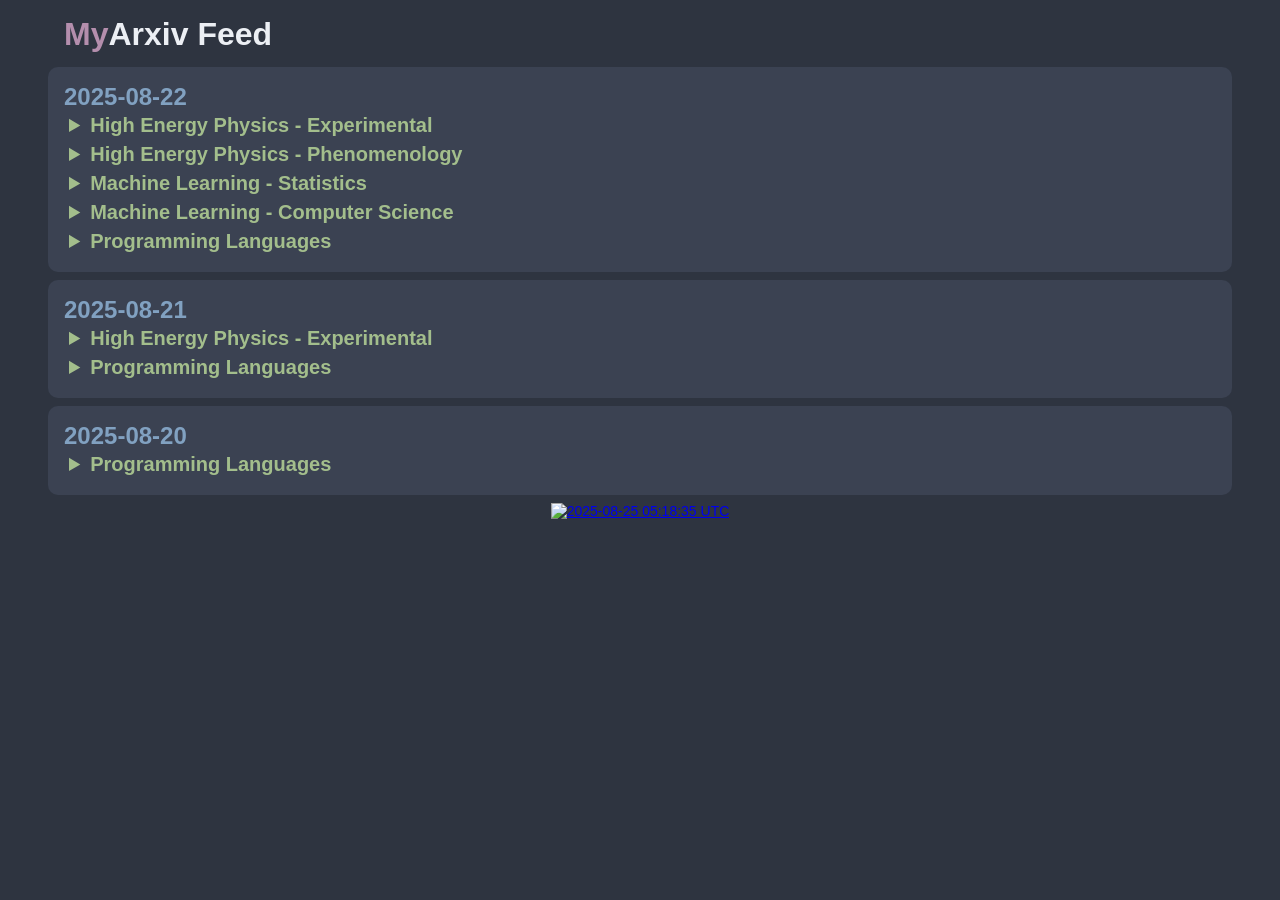
==== commit 0cc2942f: "deploy: da65c422fc1788fd8562b9d84cedf9bf14c008f7" ====
--- a/index.html
+++ b/index.html
@@ -65,7 +65,7 @@
 
     <section class="day-container">
         <div class="date">
-            <time datetime="2025-08-14T00:00:00Z">2025-08-14</time>
+            <time datetime="2025-08-22T00:00:00Z">2025-08-22</time>
         </div>
             <article>
                 <details>
@@ -76,299 +76,467 @@
                             <article>
                                 <details class="article-expander">
                                     <summary class="article-expander-title">
-                                         ☆ Right handed neutrino production from $Z^\prime$ interactions in forward
-  search experiments 
-                                    </summary>
-                                    <div class="article-authors">
-                                        <a href="http://arxiv.org/abs/2508.10734v1">
-                                            <i class="ri-links-line"></i>
-                                        </a>
-                                        <a href="https://arxiv.org/pdf/2508.10734v1.pdf">
-                                            <i class="ri-file-paper-2-line"></i>
-                                        </a>
-                                        ShivaSankar K. A, Souvik Das, Arindam Das, Sanjoy Mandal
-                                    </div>
-                                    <div class="article-summary-box-inner">
-                                        <span>  We study two general $U(1)$ extensions of the Standard Model (SM) those
-generate tiny neutrino masses via the seesaw mechanism after general $U(1)$
-breaking. These models predict a new neutral gauge boson ($Z'$) and
-right-handed neutrinos (RHNs), the latter introduced for anomaly cancellation
-and neutrino mass generation. In both scenarios, left- and right-handed
-fermions couple differently to the $Z'$, and RHNs mix with light neutrinos,
-enabling variety of decay modes. Focusing on the high-luminosity LHC (HL-LHC)
-and the future FASER2 experiment, we explore RHN pair production from $Z'$
-decays in two cases: (i) long-lived $Z'$ decays to visible modes and long-lived
-RHNs, and (ii) short-lived $Z'$ decays to long-lived RHNs, which further decay
-visibly inside FASER2. We estimate projected limits on the general $U(1)$ gauge
-coupling, $Z'$ mass, RHN mass, and light-heavy neutrino mixing for various
-$U(1)$ charge assignments, and compare them with current experimental bounds.
-</span>
-                                    </div>
-                                        <div class="article-summary-box-inner">
-                                            <span class="chip">comment</span>: <span>12 figures, 26 pages</span>
-                                        </div>
-                                </details>
-                            </article>
-                            <article>
-                                <details class="article-expander">
-                                    <summary class="article-expander-title">
-                                         ☆ Development of superfluid helium-3 bolometry using nanowire resonators
-  with SQUID readout for the QUEST-DMC experiment 
-                                    </summary>
-                                    <div class="article-authors">
-                                        <a href="http://arxiv.org/abs/2508.10602v1">
-                                            <i class="ri-links-line"></i>
-                                        </a>
-                                        <a href="https://arxiv.org/pdf/2508.10602v1.pdf">
-                                            <i class="ri-file-paper-2-line"></i>
-                                        </a>
-                                        QUEST-DMC Collaboration,  :, E. Leason, L. V. Levitin, S. Autti, E. Bloomfield, A. Casey, N. Darvishi, N. Eng, P. Franchini, R. P. Haley, P. J. Heikkinen, A. Jennings, A. Kemp, J. March-Russell, A. Mayer, J. Monroe, D. Münstermann, M. T. Noble, J. R. Prance, X. Rojas, T. Salmon, J. Saunders, J. Smirnov, R. Smith, M. D. Thompson, A. Thomson, A. Ting, V. Tsepelin, S. M. West, L. Whitehead, D. E. Zmeev
-                                    </div>
-                                    <div class="article-summary-box-inner">
-                                        <span>  Superfluid helium-3 bolometers can be utilised for dark matter direct
-detection searches. The extremely low heat capacity of the B phase of the
-superfluid helium-3 at ultra-low temperatures offers the potential to reach
-world leading sensitivity to spin dependent interactions of dark matter in the
-sub-GeV/c$^2$ mass range. Here, we describe the development of bolometry using
-both micron scale and sub-micron diameter vibrating wire resonators, with a
-SQUID amplifier-based readout scheme. Characterisation of the resonators and
-bolometer measurements are shown, including the use of non-linear operation and
-the corresponding corrections. The bolometer contains two vibrating wire
-resonators, enabling heat injection calibration and simultaneous bolometer
-tracking measurements. Coincident events measured on both vibrating wire
-resonators verify their response. We also demonstrate proof of concept
-frequency multiplexed readout. Development of these measurement techniques lays
-the foundations for the use of superfluid helium-3 bolometers, instrumented
-with vibrating nano-mechanical resonators, for future low threshold dark matter
-searches.
-</span>
-                                    </div>
-                                </details>
-                            </article>
-                            <article>
-                                <details class="article-expander">
-                                    <summary class="article-expander-title">
-                                         ☆ Doubly heavy spin-$\frac {3}{2} $ baryons spectrum in the ground and
-  excited states 
-                                    </summary>
-                                    <div class="article-authors">
-                                        <a href="http://arxiv.org/abs/2508.10328v1">
-                                            <i class="ri-links-line"></i>
-                                        </a>
-                                        <a href="https://arxiv.org/pdf/2508.10328v1.pdf">
-                                            <i class="ri-file-paper-2-line"></i>
-                                        </a>
-                                        M. Shekari Tousi, K. Azizi
-                                    </div>
-                                    <div class="article-summary-box-inner">
-                                        <span>  This study employs QCD sum rules to predict the masses and residues of
-spin-$\frac {3}{2} $ doubly heavy baryons including two heavy quarks (c and/or
-b) and one light quark, specifically focusing on $ \Xi_{cc}^*$, $ \Xi_{bc}^*$,
-$ \Xi_{bb}^*$, $ \Omega_{cc}^*$, $ \Omega_{bc}^*$ and $ \Omega_{bb}^*$. Our
-study provides results for the ground state ($1S$), first orbital excitation
-($1P$), and the first radial excitation ($2S$), within a consistent theoretical
-framework. In addition to mass spectra, we provide residue calculations as
-well. The calculated residues are essential for estimating the decay widths and
-branching ratios of these baryons at different decay channels. Our analysis
-incorporates nonperturbative QCD effects through operators up to dimension ten,
-leading to improved precision in the mass and residue calculations. These
-predictions offer crucial guidance for ongoing and future experimental
-searches, particularly in light of the current lack of empirical data for the
-ground and excited states, and provide a basis for comparison with future
-experimental data.
-</span>
-                                    </div>
-                                        <div class="article-summary-box-inner">
-                                            <span class="chip">comment</span>: <span>16 Pages, 4 Figures and 9 Tables</span>
-                                        </div>
-                                </details>
-                            </article>
-                            <article>
-                                <details class="article-expander">
-                                    <summary class="article-expander-title">
-                                         ☆ Quantum measurement systems and applications to particle physics and
-  cosmology 
-                                    </summary>
-                                    <div class="article-authors">
-                                        <a href="http://arxiv.org/abs/2508.10325v1">
-                                            <i class="ri-links-line"></i>
-                                        </a>
-                                        <a href="https://arxiv.org/pdf/2508.10325v1.pdf">
-                                            <i class="ri-file-paper-2-line"></i>
-                                        </a>
-                                        Masashi Hazumi
-                                    </div>
-                                    <div class="article-summary-box-inner">
-                                        <span>  There are new detector proposals and R&D that utilize quantum enhancements
-not previously adopted. Examples include superconducting quantum sensors, atom
-interferometry, and quantum spin sensors. They are mainly motivated by
-industrial applications toward quantum computing, secure quantum communication
-systems, and high-sensitivity sensors. Given the excellent potential of the new
-quantum measurement systems, there are also new proposals to apply them in
-particle physics and cosmology. In this review, I survey currently available
-and emerging quantum technologies and their applications. I then discuss future
-directions and new proposals for particle physics and cosmology.
-</span>
-                                    </div>
-                                        <div class="article-summary-box-inner">
-                                            <span class="chip">comment</span>: <span>25 pages, 10 figures, contribution to the Vienna Conference on
-  Instrumentation (VCI) 2025, 17-21 February 2025</span>
-                                        </div>
-                                </details>
-                            </article>
-                            <article>
-                                <details class="article-expander">
-                                    <summary class="article-expander-title">
-                                        ♻ ☆ Multi<span class="highlight-title">jet</span> <span class="highlight-title">top</span>ology in high-energy nuclear collisions: <span class="highlight-title">jet</span> broadening 
-                                    </summary>
-                                    <div class="article-authors">
-                                        <a href="http://arxiv.org/abs/2304.04649v3">
-                                            <i class="ri-links-line"></i>
-                                        </a>
-                                        <a href="https://arxiv.org/pdf/2304.04649v3.pdf">
-                                            <i class="ri-file-paper-2-line"></i>
-                                        </a>
-                                        Jin-Wen Kang, Lei Wang, Wei Dai, Sa Wang, Ben-Wei Zhang
-                                    </div>
-                                    <div class="article-summary-box-inner">
-                                        <span>  This work presents the first theoretical investigation of the medium
-modification of jet broadening as an event-shape observable in multijet final
-states due to jet quenching in high-energy nuclear collisions. The partonic
-spectrum of $pp$ collisions with next-to-leading order (NLO) accuracy at
-$\sqrt{s_{\mathrm{NN}}} = 5.02$ TeV is provided by the POWHEG$+$PYTHIA8 event
-generator, while the linear Boltzmann transport (LBT) model is utilized to
-investigate the energy loss of fast partons as they traverse through the hot
-and dense QCD medium. We present the jet broadening distributions in multijet
-final states for both $pp$ and PbPb collisions at $\sqrt{s_{\mathrm{NN}}} =
-5.02$ TeV, then observe an enhancement at the small jet broadening region and
-suppression at the large jet broadening region in PbPb collisions relative to
-that in $pp$. This suggests that medium modification with parton energy loss in
-the QGP leads to a more concentrated energy flow in all observed multijet
-events in PbPb reactions. We also demonstrate that the intertwining of two
-effects, the jet number reduction and the restructured contribution, results in
-the novel behavior of nuclear modification of the jet broadening observable in
-PbPb collisions.
-</span>
-                                    </div>
-                                        <div class="article-summary-box-inner">
-                                            <span class="chip">comment</span>: <span>9 pages, 6 figures, 2 tables, version accepted for publication in
-  Phys. Rev. C</span>
-                                        </div>
-                                </details>
-                            </article>
-                            <article>
-                                <details class="article-expander">
-                                    <summary class="article-expander-title">
-                                        ♻ <span class="highlight-title">★</span> Evidence for similar collectivity of high transverse momentum particles
-  in pPb and PbPb collisions 
-                                    </summary>
-                                    <div class="article-authors">
-                                        <a href="http://arxiv.org/abs/2502.07525v2">
-                                            <i class="ri-links-line"></i>
-                                        </a>
-                                        <a href="https://arxiv.org/pdf/2502.07525v2.pdf">
-                                            <i class="ri-file-paper-2-line"></i>
-                                        </a>
-                                         <span class="highlight-author">CMS</span> Collaboration
-                                    </div>
-                                    <div class="article-summary-box-inner">
-                                        <span>  Charged hadron elliptic anisotropies ($v_2$) are presented over a wide
-transverse momentum ($p_\text{T}$) range for proton-lead (pPb) and lead-lead
-(PbPb) collisions at nucleon-nucleon center-of-mass energies of 8.16 and 5.02
-TeV, respectively. The data were recorded by the CMS experiment and correspond
-to integrated luminosities of 186 nb$^{-1}$ and 0.607 nb$^{-1}$ for the pPb and
-PbPb systems, respectively. A four-particle cumulant analysis is performed
-using subevents separated in pseudorapidity to effectively suppress
-non-collective effects. At high $p_\text{T}$ ($p_\text{T}$ $\gt$ 8 GeV),
-significant positive $v_2$ values are observed that are similar between pPb and
-PbPb collisions at comparable charged particle multiplicities. This observation
-suggests a common origin for the multi-particle collectivity for
-high-$p_\text{T}$ particles in the two systems.
-</span>
-                                    </div>
-                                        <div class="article-summary-box-inner">
-                                            <span class="chip">comment</span>: <span>Replaced with the published version. Added the journal reference and
-  the DOI. All the figures and tables can be found at
-  http://cms-results.web.cern.ch/cms-results/public-results/publications/HIN-23-002
-  (CMS Public Pages)</span>
-                                        </div>
-                                </details>
-                            </article>
-                            <article>
-                                <details class="article-expander">
-                                    <summary class="article-expander-title">
-                                        ♻ <span class="highlight-title">★</span> Measurements of the production cross-sections of a Higgs boson in
-  association with a vector boson and decaying into $WW^\ast$ with the <span class="highlight-title">ATLAS</span>
-  <span class="highlight-title">detector</span> at $\sqrt{s} = 13$ TeV 
-                                    </summary>
-                                    <div class="article-authors">
-                                        <a href="http://arxiv.org/abs/2503.19420v2">
-                                            <i class="ri-links-line"></i>
-                                        </a>
-                                        <a href="https://arxiv.org/pdf/2503.19420v2.pdf">
-                                            <i class="ri-file-paper-2-line"></i>
-                                        </a>
-                                         <span class="highlight-author">ATLAS</span> Collaboration
-                                    </div>
-                                    <div class="article-summary-box-inner">
-                                        <span>  Measurements of the total and differential Higgs boson production
-cross-sections, via $WH$ and $ZH$ associated production using $H\rightarrow
-WW^\ast\rightarrow\ell\nu\ell\nu$ and $H\rightarrow WW^\ast\rightarrow\ell\nu
-jj$ decays, are presented. The analysis uses proton-proton events delivered by
-the Large Hadron Collider at a centre-of-mass energy of 13 TeV and recorded by
-the ATLAS detector between 2015 and 2018. The data correspond to an integrated
-luminosity of 140 fb$^{-1}$. The sum of the $WH$ and $ZH$ cross-sections times
-the $H\rightarrow WW^\ast$ branching fraction is measured to be
-$0.44^{+0.10}_{-0.09}$ (stat.) $^{+0.06}_{-0.05}$ (syst.) pb, in agreement with
-the Standard Model prediction. Higgs boson production is further characterised
-through measurements of the differential cross-section as a function of the
-transverse momentum of the vector boson and in the framework of Simplified
-Template Cross-Sections.
-</span>
-                                    </div>
-                                        <div class="article-summary-box-inner">
-                                            <span class="chip">comment</span>: <span>77 pages in total, author list starting page 60, 18 figures, 21
-  tables, published in JHEP. All figures including auxiliary figures are
-  available at
-  http://atlas.web.cern.ch/Atlas/GROUPS/PHYSICS/PAPERS/HIGG-2023-09</span>
-                                        </div>
-                                </details>
-                            </article>
-                            <article>
-                                <details class="article-expander">
-                                    <summary class="article-expander-title">
-                                        ♻ <span class="highlight-title">★</span> Search for a neutral gauge boson with nonuniversal fermion couplings in
-  vector boson fusion processes in proton-proton collisions at $\sqrt{s}$ = 13
-  TeV 
-                                    </summary>
-                                    <div class="article-authors">
-                                        <a href="http://arxiv.org/abs/2412.19261v2">
-                                            <i class="ri-links-line"></i>
-                                        </a>
-                                        <a href="https://arxiv.org/pdf/2412.19261v2.pdf">
-                                            <i class="ri-file-paper-2-line"></i>
-                                        </a>
-                                         <span class="highlight-author">CMS</span> Collaboration
-                                    </div>
-                                    <div class="article-summary-box-inner">
-                                        <span>  The first search for a heavy neutral spin-1 gauge boson (Z') with
-nonuniversal fermion couplings produced via vector boson fusion processes and
-decaying to tau leptons or W bosons is presented. The analysis is performed
-using LHC data at $\sqrt{s}$ = 13 TeV, collected from 2016 to 2018 and
-corresponding to an integrated luminosity of 138 fb$^{-1}$. The data are
-consistent with the standard model predictions. Upper limits are set on the
-product of the cross section for production of the Z' boson and its branching
-fraction to $\tau\tau$ or WW. The presence of a Z' boson decaying to
-$\tau^+\tau^-$ (W$^+$W$^-$) is excluded for masses up to 2.45 (1.60) TeV,
-depending on the Z' boson coupling to SM weak bosons, and assuming a Z' $\to$
-$\tau^+\tau^-$ (W$^+$W$^-$) branching fraction of 50%.
-</span>
-                                    </div>
-                                        <div class="article-summary-box-inner">
-                                            <span class="chip">comment</span>: <span>Replaced with the published version. Added the journal reference and
-  the DOI. All the figures and tables can be found at
-  http://cms-results.web.cern.ch/cms-results/public-results/publications/EXO-21-015
-  (CMS Public Pages)</span>
+                                         ☆ Uncertainty Quantification and Propagation for ACORN, a geometric deep
+  learning <span class="highlight-title">tracking</span> pipeline for HEP experiments 
+                                    </summary>
+                                    <div class="article-authors">
+                                        <a href="http://arxiv.org/abs/2508.16518v1">
+                                            <i class="ri-links-line"></i>
+                                        </a>
+                                        <a href="https://arxiv.org/pdf/2508.16518v1.pdf">
+                                            <i class="ri-file-paper-2-line"></i>
+                                        </a>
+                                        Lukas Péron, Paolo Calafiura, Xiangyang Ju, Jay Chan
+                                    </div>
+                                    <div class="article-summary-box-inner">
+                                        <span>  We have developed an Uncertainty Quantification process for multistep
+pipelines and applied it to the ACORN particle tracking pipeline. All our
+experiments are made using the TrackML open dataset. Using the Monte Carlo
+Dropout method, we measure the data and model uncertainties of the pipeline
+steps, study how they propagate down the pipeline, and how they are impacted by
+the training dataset's size, the input data's geometry and physical properties.
+We will show that for our case study, as the training dataset grows, the
+overall uncertainty becomes dominated by aleatoric uncertainty, indicating that
+we had sufficient data to train the ACORN model we chose to its full potential.
+We show that the ACORN pipeline yields high confidence in the track
+reconstruction and does not suffer from the miscalibration of the GNN model.
+</span>
+                                    </div>
+                                        <div class="article-summary-box-inner">
+                                            <span class="chip">comment</span>: <span>24 pages, 53 figures</span>
+                                        </div>
+                                </details>
+                            </article>
+                            <article>
+                                <details class="article-expander">
+                                    <summary class="article-expander-title">
+                                         ☆ The Einstein Telescope Pathfinder and its Vacuum System 
+                                    </summary>
+                                    <div class="article-authors">
+                                        <a href="http://arxiv.org/abs/2508.16461v1">
+                                            <i class="ri-links-line"></i>
+                                        </a>
+                                        <a href="https://arxiv.org/pdf/2508.16461v1.pdf">
+                                            <i class="ri-file-paper-2-line"></i>
+                                        </a>
+                                        Thomas Höhn, Adrian Schwenck, Thomas Thümmler, Joachim Wolf, Ralph Engel, Andreas Haungs, Einstein Telescope Pathfinder,  collaboration
+                                    </div>
+                                    <div class="article-summary-box-inner">
+                                        <span>  The Einstein Telescope (ET) will be the next generation gravitational wave
+observatory in Europe with a sensitivity reaching beyond the CMB into the dark
+era of the Universe. Each corner of the triangular baseline design is the
+center of two interferometers with 10 km long arms, one operated at room
+temperature, the other one with mirrors at cryogenic temperatures of 10-15 K
+that reduce the noise contribution at frequencies as low as 3 Hz. The
+ETpathfinder (ET-PF) project at Maastricht University is a R\&D facility for
+the challenging cryogenic interferometer technology of ET. It is a 20m x 20m
+interferometer with six towers that will house the seismically decoupled
+cryogenic Si-mirrors, laser systems, and detectors. The KIT group developed the
+control system of the ultra-high vacuum system for ET-PF, based on the
+expertise from the KATRIN neutrino mass experiment. In addition, a test
+facility is currently being set up at KIT to investigate adsorption and
+desorption processes of residual gas on the cryogenic mirror surfaces, as well
+as monitoring techniques and in-situ cleaning procedures. This paper presents
+the objectives and status of these activities and their contribution towards
+the next generation gravitational wave observatory.
+</span>
+                                    </div>
+                                        <div class="article-summary-box-inner">
+                                            <span class="chip">comment</span>: <span>submitted to PoS(ICRC2025)</span>
+                                        </div>
+                                </details>
+                            </article>
+                            <article>
+                                <details class="article-expander">
+                                    <summary class="article-expander-title">
+                                         ☆ A two-prong Approach to the Simulation of DC-RSD: TCAD and Spice 
+                                    </summary>
+                                    <div class="article-authors">
+                                        <a href="http://arxiv.org/abs/2508.16324v1">
+                                            <i class="ri-links-line"></i>
+                                        </a>
+                                        <a href="https://arxiv.org/pdf/2508.16324v1.pdf">
+                                            <i class="ri-file-paper-2-line"></i>
+                                        </a>
+                                        T. Croci, L. Menzio, R. Arcidiacono, M. Arneodo, P. Asenov, N. Cartiglia, M. Ferrero, A. Fondacci, V. Monaco, A. Morozzi, F. Moscatelli, R. Mulargia, E. Robutti, V. Sola, D. Passeri
+                                    </div>
+                                    <div class="article-summary-box-inner">
+                                        <span>  The DC-coupled Resistive Silicon Detectors (DCRSD) are the evolution of the
+AC-coupled RSD (RSD) design, both based on the Low-Gain Avalanche Diode (LGAD)
+technology. The DC-RSD design concept intends to address a few known issues
+present in RSDs (e.g., baseline fluctuation, long tail-bipolar signals) while
+maintaining their advantages (e.g., signal spreading, 100% fill factor). The
+simulation of DC-RSD presents several unique challenges linked to the complex
+nature of its design and the large pixel size. The defining feature of DC-RSD,
+charge sharing over distances that can be as large as a millimeter, represents
+a formidable challenge for Technology-CAD (TCAD), the standard simulation tool.
+To circumvent this problem, we have developed a mixed-mode approach to the
+DC-RSD simulation, which exploits a combination of two simulation tools: TCAD
+and Spice. Thanks to this hybrid approach, it has been possible to demonstrate
+that, according to the simulation, the key features of the RSD, excellent
+timing and spatial resolutions (few tens of picoseconds and few microns), are
+maintained in the DC-RSD design. In this work, we present the developed models
+and methodology, mainly showing the results of device-level numerical
+simulation, which have been obtained with the state-of-the-art Synopsys
+Sentaurus TCAD suite of tools. Such results will provide all the necessary
+information for the first batch of DC-RSD produced by Fondazione Bruno Kessler
+(FBK) foundry in Trento, Italy.
+</span>
+                                    </div>
+                                </details>
+                            </article>
+                            <article>
+                                <details class="article-expander">
+                                    <summary class="article-expander-title">
+                                         <span class="highlight-title">★</span> First observation of the <span class="highlight-title">charm</span>less baryonic decay
+  $B^+\to\barΛp\bar{p}p$ 
+                                    </summary>
+                                    <div class="article-authors">
+                                        <a href="http://arxiv.org/abs/2508.16259v1">
+                                            <i class="ri-links-line"></i>
+                                        </a>
+                                        <a href="https://arxiv.org/pdf/2508.16259v1.pdf">
+                                            <i class="ri-file-paper-2-line"></i>
+                                        </a>
+                                         <span class="highlight-author">LHCb</span> collaboration, R. Aaij, A. S. W. Abdelmotteleb, C. Abellan Beteta, F. Abudinén, T. Ackernley, A. A. Adefisoye, B. Adeva, M. Adinolfi, P. Adlarson, C. Agapopoulou, C. A. Aidala, Z. Ajaltouni, S. Akar, K. Akiba, P. Albicocco, J. Albrecht, R. Aleksiejunas, F. Alessio, P. Alvarez Cartelle, R. Amalric, S. Amato, J. L. Amey, Y. Amhis, L. An, L. Anderlini, M. Andersson, P. Andreola, M. Andreotti, S. Andres Estrada, A. Anelli, D. Ao, C. Arata, F. Archilli, Z Areg, M. Argenton, S. Arguedas Cuendis, L. Arnone, A. Artamonov, M. Artuso, E. Aslanides, R. Ataíde Da Silva, M. Atzeni, B. Audurier, J. A. Authier, D. Bacher, I. Bachiller Perea, S. Bachmann, M. Bachmayer, J. J. Back, P. Baladron Rodriguez, V. Balagura, A. Balboni, W. Baldini, Z. Baldwin, L. Balzani, H. Bao, J. Baptista de Souza Leite, C. Barbero Pretel, M. Barbetti, I. R. Barbosa, R. J. Barlow, M. Barnyakov, S. Barsuk, W. Barter, J. Bartz, S. Bashir, B. Batsukh, P. B. Battista, A. Bay, A. Beck, M. Becker, F. Bedeschi, I. B. Bediaga, N. A. Behling, S. Belin, A. Bellavista, K. Belous, I. Belov, I. Belyaev, G. Benane, G. Bencivenni, E. Ben-Haim, A. Berezhnoy, R. Bernet, S. Bernet Andres, A. Bertolin, C. Betancourt, F. Betti, J. Bex, Ia. Bezshyiko, O. Bezshyyko, J. Bhom, M. S. Bieker, N. V. Biesuz, P. Billoir, A. Biolchini, M. Birch, F. C. R. Bishop, A. Bitadze, A. Bizzeti, T. Blake, F. Blanc, J. E. Blank, S. Blusk, V. Bocharnikov, J. A. Boelhauve, O. Boente Garcia, T. Boettcher, A. Bohare, A. Boldyrev, C. S. Bolognani, R. Bolzonella, R. B. Bonacci, N. Bondar, A. Bordelius, F. Borgato, S. Borghi, M. Borsato, J. T. Borsuk, E. Bottalico, S. A. Bouchiba, M. Bovill, T. J. V. Bowcock, A. Boyer, C. Bozzi, J. D. Brandenburg, A. Brea Rodriguez, N. Breer, J. Brodzicka, A. Brossa Gonzalo, J. Brown, D. Brundu, E. Buchanan, M. Burgos Marcos, A. T. Burke, C. Burr, C. Buti, J. S. Butter, J. Buytaert, W. Byczynski, S. Cadeddu, H. Cai, Y. Cai, A. Caillet, R. Calabrese, S. Calderon Ramirez, L. Calefice, M. Calvi, M. Calvo Gomez, P. Camargo Magalhaes, J. I. Cambon Bouzas, P. Campana, D. H. Campora Perez, A. F. Campoverde Quezada, S. Capelli, M. Caporale, L. Capriotti, R. Caravaca-Mora, A. Carbone, L. Carcedo Salgado, R. Cardinale, A. Cardini, P. Carniti, L. Carus, A. Casais Vidal, R. Caspary, G. Casse, M. Cattaneo, G. Cavallero, V. Cavallini, S. Celani, I. Celestino, S. Cesare, F. Cesario Laterza Lopes, A. J. Chadwick, I. Chahrour, H. Chang, M. Charles, Ph. Charpentier, E. Chatzianagnostou, R. Cheaib, M. Chefdeville, C. Chen, J. Chen, S. Chen, Z. Chen, M. Cherif, A. Chernov, S. Chernyshenko, X. Chiotopoulos, V. Chobanova, M. Chrzaszcz, A. Chubykin, V. Chulikov, P. Ciambrone, X. Cid Vidal, G. Ciezarek, P. Cifra, P. E. L. Clarke, M. Clemencic, H. V. Cliff, J. Closier, C. Cocha Toapaxi, V. Coco, J. Cogan, E. Cogneras, L. Cojocariu, S. Collaviti, P. Collins, T. Colombo, M. Colonna, A. Comerma-Montells, L. Congedo, J. Connaughton, A. Contu, N. Cooke, G. Cordova, C. Coronel, I. Corredoira, A. Correia, G. Corti, J. Cottee Meldrum, B. Couturier, D. C. Craik, M. Cruz Torres, E. Curras Rivera, R. Currie, C. L. Da Silva, S. Dadabaev, L. Dai, X. Dai, E. Dall'Occo, J. Dalseno, C. D'Ambrosio, J. Daniel, P. d'Argent, G. Darze, A. Davidson, J. E. Davies, O. De Aguiar Francisco, C. De Angelis, F. De Benedetti, J. de Boer, K. De Bruyn, S. De Capua, M. De Cian, U. De Freitas Carneiro Da Graca, E. De Lucia, J. M. De Miranda, L. De Paula, M. De Serio, P. De Simone, F. De Vellis, J. A. de Vries, F. Debernardis, D. Decamp, S. Dekkers, L. Del Buono, B. Delaney, H. -P. Dembinski, J. Deng, V. Denysenko, O. Deschamps, F. Dettori, B. Dey, P. Di Nezza, I. Diachkov, S. Didenko, S. Ding, Y. Ding, L. Dittmann, V. Dobishuk, A. D. Docheva, A. Doheny, C. Dong, A. M. Donohoe, F. Dordei, A. C. dos Reis, A. D. Dowling, L. Dreyfus, W. Duan, P. Duda, L. Dufour, V. Duk, P. Durante, M. M. Duras, J. M. Durham, O. D. Durmus, A. Dziurda, A. Dzyuba, S. Easo, E. Eckstein, U. Egede, A. Egorychev, V. Egorychev, S. Eisenhardt, E. Ejopu, L. Eklund, M. Elashri, J. Ellbracht, S. Ely, A. Ene, J. Eschle, S. Esen, T. Evans, F. Fabiano, S. Faghih, L. N. Falcao, B. Fang, R. Fantechi, L. Fantini, M. Faria, K. Farmer, D. Fazzini, L. Felkowski, M. Feng, M. Feo, A. Fernandez Casani, M. Fernandez Gomez, A. D. Fernez, F. Ferrari, F. Ferreira Rodrigues, M. Ferrillo, M. Ferro-Luzzi, S. Filippov, R. A. Fini, M. Fiorini, M. Firlej, K. L. Fischer, D. S. Fitzgerald, C. Fitzpatrick, T. Fiutowski, F. Fleuret, A. Fomin, M. Fontana, L. F. Foreman, R. Forty, D. Foulds-Holt, V. Franco Lima, M. Franco Sevilla, M. Frank, E. Franzoso, G. Frau, C. Frei, D. A. Friday, J. Fu, Q. Führing, T. Fulghesu, G. Galati, M. D. Galati, A. Gallas Torreira, D. Galli, S. Gambetta, M. Gandelman, P. Gandini, B. Ganie, H. Gao, R. Gao, T. Q. Gao, Y. Gao, Y. Gao, Y. Gao, L. M. Garcia Martin, P. Garcia Moreno, J. García Pardiñas, P. Gardner, K. G. Garg, L. Garrido, C. Gaspar, A. Gavrikov, L. L. Gerken, E. Gersabeck, M. Gersabeck, T. Gershon, S. Ghizzo, Z. Ghorbanimoghaddam, F. I. Giasemis, V. Gibson, H. K. Giemza, A. L. Gilman, M. Giovannetti, A. Gioventù, L. Girardey, M. A. Giza, F. C. Glaser, V. V. Gligorov, C. Göbel, L. Golinka-Bezshyyko, E. Golobardes, D. Golubkov, A. Golutvin, S. Gomez Fernandez, W. Gomulka, I. Gonçales Vaz, F. Goncalves Abrantes, M. Goncerz, G. Gong, J. A. Gooding, I. V. Gorelov, C. Gotti, E. Govorkova, J. P. Grabowski, L. A. Granado Cardoso, E. Graugés, E. Graverini, L. Grazette, G. Graziani, A. T. Grecu, N. A. Grieser, L. Grillo, S. Gromov, C. Gu, M. Guarise, L. Guerry, V. Guliaeva, P. A. Günther, A. -K. Guseinov, E. Gushchin, Y. Guz, T. Gys, K. Habermann, T. Hadavizadeh, C. Hadjivasiliou, G. Haefeli, C. Haen, S. Haken, G. Hallett, P. M. Hamilton, J. Hammerich, Q. Han, X. Han, S. Hansmann-Menzemer, L. Hao, N. Harnew, T. H. Harris, M. Hartmann, S. Hashmi, J. He, A. Hedes, F. Hemmer, C. Henderson, R. Henderson, R. D. L. Henderson, A. M. Hennequin, K. Hennessy, L. Henry, J. Herd, P. Herrero Gascon, J. Heuel, A. Heyn, A. Hicheur, G. Hijano Mendizabal, J. Horswill, R. Hou, Y. Hou, D. C. Houston, N. Howarth, J. Hu, W. Hu, X. Hu, W. Hulsbergen, R. J. Hunter, M. Hushchyn, D. Hutchcroft, M. Idzik, D. Ilin, P. Ilten, A. Iniukhin, A. Iohner, A. Ishteev, K. Ivshin, H. Jage, S. J. Jaimes Elles, S. Jakobsen, E. Jans, B. K. Jashal, A. Jawahery, C. Jayaweera, V. Jevtic, Z. Jia, E. Jiang, X. Jiang, Y. Jiang, Y. J. Jiang, E. Jimenez Moya, N. Jindal, M. John, A. John Rubesh Rajan, D. Johnson, C. R. Jones, S. Joshi, B. Jost, J. Juan Castella, N. Jurik, I. Juszczak, D. Kaminaris, S. Kandybei, M. Kane, Y. Kang, C. Kar, M. Karacson, A. Kauniskangas, J. W. Kautz, M. K. Kazanecki, F. Keizer, M. Kenzie, T. Ketel, B. Khanji, A. Kharisova, S. Kholodenko, G. Khreich, T. Kirn, V. S. Kirsebom, O. Kitouni, S. Klaver, N. Kleijne, D. K. Klekots, K. Klimaszewski, M. R. Kmiec, T. Knospe, R. Kolb, S. Koliiev, L. Kolk, A. Konoplyannikov, P. Kopciewicz, P. Koppenburg, A. Korchin, M. Korolev, I. Kostiuk, O. Kot, S. Kotriakhova, E. Kowalczyk, A. Kozachuk, P. Kravchenko, L. Kravchuk, O. Kravcov, M. Kreps, P. Krokovny, W. Krupa, W. Krzemien, O. Kshyvanskyi, S. Kubis, M. Kucharczyk, V. Kudryavtsev, E. Kulikova, A. Kupsc, V. Kushnir, B. Kutsenko, J. Kvapil, I. Kyryllin, D. Lacarrere, P. Laguarta Gonzalez, A. Lai, A. Lampis, D. Lancierini, C. Landesa Gomez, J. J. Lane, G. Lanfranchi, C. Langenbruch, J. Langer, O. Lantwin, T. Latham, F. Lazzari, C. Lazzeroni, R. Le Gac, H. Lee, R. Lefèvre, A. Leflat, S. Legotin, M. Lehuraux, E. Lemos Cid, O. Leroy, T. Lesiak, E. D. Lesser, B. Leverington, A. Li, C. Li, C. Li, H. Li, J. Li, K. Li, L. Li, M. Li, P. Li, P. -R. Li, Q. Li, T. Li, T. Li, Y. Li, Y. Li, Y. Li, Z. Lian, Q. Liang, X. Liang, Z. Liang, S. Libralon, A. L. Lightbody, C. Lin, T. Lin, R. Lindner, H. Linton, R. Litvinov, D. Liu, F. L. Liu, G. Liu, K. Liu, S. Liu, W. Liu, Y. Liu, Y. Liu, Y. L. Liu, G. Loachamin Ordonez, A. Lobo Salvia, A. Loi, T. Long, J. H. Lopes, A. Lopez Huertas, C. Lopez Iribarnegaray, S. López Soliño, Q. Lu, C. Lucarelli, D. Lucchesi, M. Lucio Martinez, Y. Luo, A. Lupato, E. Luppi, K. Lynch, X. -R. Lyu, G. M. Ma, H. Ma, S. Maccolini, F. Machefert, F. Maciuc, B. Mack, I. Mackay, L. M. Mackey, L. R. Madhan Mohan, M. J. Madurai, D. Magdalinski, D. Maisuzenko, J. J. Malczewski, S. Malde, L. Malentacca, A. Malinin, T. Maltsev, G. Manca, G. Mancinelli, C. Mancuso, R. Manera Escalero, F. M. Manganella, D. Manuzzi, D. Marangotto, J. F. Marchand, R. Marchevski, U. Marconi, E. Mariani, S. Mariani, C. Marin Benito, J. Marks, A. M. Marshall, L. Martel, G. Martelli, G. Martellotti, L. Martinazzoli, M. Martinelli, D. Martinez Gomez, D. Martinez Santos, F. Martinez Vidal, A. Martorell i Granollers, A. Massafferri, R. Matev, A. Mathad, V. Matiunin, C. Matteuzzi, K. R. Mattioli, A. Mauri, E. Maurice, J. Mauricio, P. Mayencourt, J. Mazorra de Cos, M. Mazurek, M. McCann, T. H. McGrath, N. T. McHugh, A. McNab, R. McNulty, B. Meadows, G. Meier, D. Melnychuk, D. Mendoza Granada, P. Menendez Valdes Perez, F. M. Meng, M. Merk, A. Merli, L. Meyer Garcia, D. Miao, H. Miao, M. Mikhasenko, D. A. Milanes, A. Minotti, E. Minucci, T. Miralles, B. Mitreska, D. S. Mitzel, R. Mocanu, A. Modak, L. Moeser, R. D. Moise, E. F. Molina Cardenas, T. Mombächer, M. Monk, S. Monteil, A. Morcillo Gomez, G. Morello, M. J. Morello, M. P. Morgenthaler, A. Moro, J. Moron, W. Morren, A. B. Morris, A. G. Morris, R. Mountain, H. Mu, Z. M. Mu, E. Muhammad, F. Muheim, M. Mulder, K. Müller, F. Muñoz-Rojas, R. Murta, V. Mytrochenko, P. Naik, T. Nakada, R. Nandakumar, T. Nanut, I. Nasteva, M. Needham, E. Nekrasova, N. Neri, S. Neubert, N. Neufeld, P. Neustroev, J. Nicolini, D. Nicotra, E. M. Niel, N. Nikitin, L. Nisi, Q. Niu, P. Nogarolli, P. Nogga, C. Normand, J. Novoa Fernandez, G. Nowak, C. Nunez, H. N. Nur, A. Oblakowska-Mucha, V. Obraztsov, T. Oeser, A. Okhotnikov, O. Okhrimenko, R. Oldeman, F. Oliva, E. Olivart Pino, M. Olocco, C. J. G. Onderwater, R. H. O'Neil, J. S. Ordonez Soto, D. Osthues, J. M. Otalora Goicochea, P. Owen, A. Oyanguren, O. Ozcelik, F. Paciolla, A. Padee, K. O. Padeken, B. Pagare, T. Pajero, A. Palano, L. Palini, M. Palutan, C. Pan, X. Pan, S. Panebianco, G. Panshin, L. Paolucci, A. Papanestis, M. Pappagallo, L. L. Pappalardo, C. Pappenheimer, C. Parkes, D. Parmar, B. Passalacqua, G. Passaleva, D. Passaro, A. Pastore, M. Patel, J. Patoc, C. Patrignani, A. Paul, C. J. Pawley, A. Pellegrino, J. Peng, X. Peng, M. Pepe Altarelli, S. Perazzini, D. Pereima, H. Pereira Da Costa, M. Pereira Martinez, A. Pereiro Castro, C. Perez, P. Perret, A. Perrevoort, A. Perro, M. J. Peters, K. Petridis, A. Petrolini, S. Pezzulo, J. P. Pfaller, H. Pham, L. Pica, M. Piccini, L. Piccolo, B. Pietrzyk, G. Pietrzyk, R. N. Pilato, D. Pinci, F. Pisani, M. Pizzichemi, V. M. Placinta, M. Plo Casasus, T. Poeschl, F. Polci, M. Poli Lener, A. Poluektov, N. Polukhina, I. Polyakov, E. Polycarpo, S. Ponce, D. Popov, S. Poslavskii, K. Prasanth, C. Prouve, D. Provenzano, V. Pugatch, G. Punzi, J. R. Pybus, S. Qasim, Q. Q. Qian, W. Qian, N. Qin, S. Qu, R. Quagliani, R. I. Rabadan Trejo, R. Racz, J. H. Rademacker, M. Rama, M. Ramírez García, V. Ramos De Oliveira, M. Ramos Pernas, M. S. Rangel, F. Ratnikov, G. Raven, M. Rebollo De Miguel, F. Redi, J. Reich, F. Reiss, Z. Ren, P. K. Resmi, M. Ribalda Galvez, R. Ribatti, G. Ricart, D. Riccardi, S. Ricciardi, K. Richardson, M. Richardson-Slipper, K. Rinnert, P. Robbe, G. Robertson, E. Rodrigues, A. Rodriguez Alvarez, E. Rodriguez Fernandez, J. A. Rodriguez Lopez, E. Rodriguez Rodriguez, J. Roensch, A. Rogachev, A. Rogovskiy, D. L. Rolf, P. Roloff, V. Romanovskiy, A. Romero Vidal, G. Romolini, F. Ronchetti, T. Rong, M. Rotondo, S. R. Roy, M. S. Rudolph, M. Ruiz Diaz, R. A. Ruiz Fernandez, J. Ruiz Vidal, J. J. Saavedra-Arias, J. J. Saborido Silva, S. E. R. Sacha Emile R., N. Sagidova, D. Sahoo, N. Sahoo, B. Saitta, M. Salomoni, I. Sanderswood, R. Santacesaria, C. Santamarina Rios, M. Santimaria, L. Santoro, E. Santovetti, A. Saputi, D. Saranin, A. Sarnatskiy, G. Sarpis, M. Sarpis, C. Satriano, M. Saur, D. Savrina, H. Sazak, F. Sborzacchi, A. Scarabotto, S. Schael, S. Scherl, M. Schiller, H. Schindler, M. Schmelling, B. Schmidt, N. Schmidt, S. Schmitt, H. Schmitz, O. Schneider, A. Schopper, N. Schulte, M. H. Schune, G. Schwering, B. Sciascia, A. Sciuccati, G. Scriven, I. Segal, S. Sellam, A. Semennikov, T. Senger, M. Senghi Soares, A. Sergi, N. Serra, L. Sestini, A. Seuthe, B. Sevilla Sanjuan, Y. Shang, D. M. Shangase, M. Shapkin, R. S. Sharma, I. Shchemerov, L. Shchutska, T. Shears, L. Shekhtman, Z. Shen, S. Sheng, V. Shevchenko, B. Shi, Q. Shi, W. S. Shi, Y. Shimizu, E. Shmanin, R. Shorkin, J. D. Shupperd, R. Silva Coutinho, G. Simi, S. Simone, M. Singha, N. Skidmore, T. Skwarnicki, M. W. Slater, E. Smith, K. Smith, M. Smith, L. Soares Lavra, M. D. Sokoloff, F. J. P. Soler, A. Solomin, A. Solovev, K. Solovieva, N. S. Sommerfeld, R. Song, Y. Song, Y. Song, Y. S. Song, F. L. Souza De Almeida, B. Souza De Paula, K. M. Sowa, E. Spadaro Norella, E. Spedicato, J. G. Speer, P. Spradlin, V. Sriskaran, F. Stagni, M. Stahl, S. Stahl, S. Stanislaus, M. Stefaniak, E. N. Stein, O. Steinkamp, H. Stevens, D. Strekalina, Y. Su, F. Suljik, J. Sun, J. Sun, L. Sun, D. Sundfeld, W. Sutcliffe, V. Svintozelskyi, K. Swientek, F. Swystun, A. Szabelski, T. Szumlak, Y. Tan, Y. Tang, Y. T. Tang, M. D. Tat, J. A. Teijeiro Jimenez, A. Terentev, F. Terzuoli, F. Teubert, E. Thomas, D. J. D. Thompson, A. R. Thomson-Strong, H. Tilquin, V. Tisserand, S. T'Jampens, M. Tobin, T. T. Todorov, L. Tomassetti, G. Tonani, X. Tong, T. Tork, D. Torres Machado, L. Toscano, D. Y. Tou, C. Trippl, G. Tuci, N. Tuning, L. H. Uecker, A. Ukleja, D. J. Unverzagt, A. Upadhyay, B. Urbach, A. Usachov, A. Ustyuzhanin, U. Uwer, V. Vagnoni, V. Valcarce Cadenas, G. Valenti, N. Valls Canudas, J. van Eldik, H. Van Hecke, E. van Herwijnen, C. B. Van Hulse, R. Van Laak, M. van Veghel, G. Vasquez, R. Vazquez Gomez, P. Vazquez Regueiro, C. Vázquez Sierra, S. Vecchi, J. Velilla Serna, J. J. Velthuis, M. Veltri, A. Venkateswaran, M. Verdoglia, M. Vesterinen, W. Vetens, D. Vico Benet, P. Vidrier Villalba, M. Vieites Diaz, X. Vilasis-Cardona, E. Vilella Figueras, A. Villa, P. Vincent, B. Vivacqua, F. C. Volle, D. vom Bruch, N. Voropaev, K. Vos, C. Vrahas, J. Wagner, J. Walsh, E. J. Walton, G. Wan, A. Wang, B. Wang, C. Wang, G. Wang, H. Wang, J. Wang, J. Wang, J. Wang, J. Wang, M. Wang, N. W. Wang, R. Wang, X. Wang, X. Wang, X. W. Wang, Y. Wang, Y. Wang, Y. H. Wang, Z. Wang, Z. Wang, J. A. Ward, M. Waterlaat, N. K. Watson, D. Websdale, Y. Wei, Z. Weida, J. Wendel, B. D. C. Westhenry, C. White, M. Whitehead, E. Whiter, A. R. Wiederhold, D. Wiedner, M. A. Wiegertjes, C. Wild, G. Wilkinson, M. K. Wilkinson, M. Williams, M. J. Williams, M. R. J. Williams, R. Williams, S. Williams, Z. Williams, F. F. Wilson, M. Winn, W. Wislicki, M. Witek, L. Witola, T. Wolf, E. Wood, G. Wormser, S. A. Wotton, H. Wu, J. Wu, X. Wu, Y. Wu, Z. Wu, K. Wyllie, S. Xian, Z. Xiang, Y. Xie, T. X. Xing, A. Xu, L. Xu, L. Xu, M. Xu, Z. Xu, Z. Xu, Z. Xu, K. Yang, X. Yang, Y. Yang, Z. Yang, V. Yeroshenko, H. Yeung, H. Yin, X. Yin, C. Y. Yu, J. Yu, X. Yuan, Y Yuan, E. Zaffaroni, J. A. Zamora Saa, M. Zavertyaev, M. Zdybal, F. Zenesini, C. Zeng, M. Zeng, C. Zhang, D. Zhang, J. Zhang, L. Zhang, R. Zhang, S. Zhang, S. Zhang, Y. Zhang, Y. Z. Zhang, Z. Zhang, Y. Zhao, A. Zhelezov, S. Z. Zheng, X. Z. Zheng, Y. Zheng, T. Zhou, X. Zhou, Y. Zhou, V. Zhovkovska, L. Z. Zhu, X. Zhu, X. Zhu, Y. Zhu, V. Zhukov, J. Zhuo, Q. Zou, D. Zuliani, G. Zunica
+                                    </div>
+                                    <div class="article-summary-box-inner">
+                                        <span>  A search for the charmless baryonic decay $B^+\to \bar{\Lambda} p\bar{p}p$ is
+performed using proton-proton collision data recorded by the LHCb experiment,
+corresponding to an integrated luminosity of 5.4~$\text{fb}^{-1}$. The
+branching fraction for this decay is measured for the first time relative to
+that of the topologically similar decay $B^+\to J/\psi K^+$, with $J/\psi\to
+\bar{\Lambda} p K^-$. The branching fraction is measured to be
+\mbox{$\mathcal{B}(B^+\to \bar{\Lambda} p\bar{p}p) = (2.08 \pm 0.34 \pm 0.12
+\pm 0.26) \times 10^{-7}$}, where the first uncertainty is statistical, the
+second is systematic, and the third arises from the uncertainty in the
+normalization channel branching fraction. The $CP$ asymmetry is measured to be
+$\mathcal{A}_{CP}=(5.4\pm 15.6\pm 2.4)\%$, where the uncertainties are
+statistical and systematic. The background-subtracted invariant-mass
+distributions of $\bar{\Lambda}p$ and $\bar{p}$ pairs exhibit pronounced
+enhancements at both kinematic thresholds, in contrast to a uniform phase-space
+distribution.
+</span>
+                                    </div>
+                                        <div class="article-summary-box-inner">
+                                            <span class="chip">comment</span>: <span>All figures and tables, along with machine-readable versions and any
+  supplementary material and additional information, are available at
+  https://lbfence.cern.ch/alcm/public/analysis/full-details/4335/ (LHCb public
+  pages)</span>
+                                        </div>
+                                </details>
+                            </article>
+                            <article>
+                                <details class="article-expander">
+                                    <summary class="article-expander-title">
+                                         ☆ On the nature and charge state of the X-Defect, a radiation-induced
+  Silicon defect with field-enhanced charge carrier emission 
+                                    </summary>
+                                    <div class="article-authors">
+                                        <a href="http://arxiv.org/abs/2508.16197v1">
+                                            <i class="ri-links-line"></i>
+                                        </a>
+                                        <a href="https://arxiv.org/pdf/2508.16197v1.pdf">
+                                            <i class="ri-file-paper-2-line"></i>
+                                        </a>
+                                        Niels Sorgenfrei, Yana Gurimskaya, Anja Himmerlich, Michael Moll, Ulrich Parzefall, Ioana Pintilie, Joern Schwandt
+                                    </div>
+                                    <div class="article-summary-box-inner">
+                                        <span>  The elusive X-Defect, a defect found in low-resistivity $p$-type Silicon
+after irradiation, observed as a low-temperature shoulder of the
+$\mathrm{B}_\mathrm{i}\mathrm{O}_\mathrm{i}$ defect
+(Boron-interstitial-Oxygen-interstitial complex) in Thermally Stimulated
+Current (TSC) measurements, was investigated to determine its properties,
+matching them with those of a previously identified defect. Through a
+combination of TSC, Deep-Level Transient Spectroscopy (DLTS), Difference-DLTS
+(DDLTS), numerical simulations of field-enhanced charge carrier emissions in
+TSC measurements and a comparison to literature, the X-Defect was identified as
+the singly positively charged Silicon di-vacancy $\mathrm{V}_2(+/0)$. This
+assignment is supported by an agreement in activation energy, capture
+cross-section, trap type and charge emission process, as well as simulations
+comparing the effects of phonon-assisted tunnelling (PAT) and Poole-Frenkel
+(PF) mechanisms on TSC spectra. DDTLS measurements revealed a quadratic
+dependence of the activation energy on the electric field strength, confirming
+PAT as the prevailing mechanism over PF in the case of the radiation-induced
+X-Defect. Assigning the X-Defect to an electrically neutral defect in the space
+charge region resolves previous contradictions regarding its deficiency in
+impacting on the effective doping concentration.
+</span>
+                                    </div>
+                                        <div class="article-summary-box-inner">
+                                            <span class="chip">comment</span>: <span>11 pages, 13 figures, 1 table, Submitted to NIM-A</span>
+                                        </div>
+                                </details>
+                            </article>
+                            <article>
+                                <details class="article-expander">
+                                    <summary class="article-expander-title">
+                                         ☆ First Full Dalitz Plot Measurement in Neutron $β$-Decay using the
+  Nab Spectrometer and Implications for New Physics 
+                                    </summary>
+                                    <div class="article-authors">
+                                        <a href="http://arxiv.org/abs/2508.16045v1">
+                                            <i class="ri-links-line"></i>
+                                        </a>
+                                        <a href="https://arxiv.org/pdf/2508.16045v1.pdf">
+                                            <i class="ri-file-paper-2-line"></i>
+                                        </a>
+                                        Francisco M. Gonzalez, Jin Ha Choi, Himal Acharya, Skylar Clymer, Andrew Hagemeier, David G. Mathews, August Mendelsohn, Austin Nelsen, Hitesh Rahangdale, Love Richburg, Ricardo Alarcon, Ariella Atencio, Stefan Baeßler, Thomas Bailey, Noah Birge, Dennis Borissenko, Michael Bowler, Leah J. Broussard, Albert T. Bryant, Jimmy Caylor, Tim Chupp, Christopher Crawford, R. Alston Croley, Micah Cruz, George Dodson, Wenjiang Fan, Deion Fellers, Nadia Fomin, Emil Frlež, Matthew Frost, Jason Fry, Duncan Fuehne, Michael T. Gericke, Michelle Gervais, Corey Gilbert, Ferenc Glück, Rebecca Godri, Geoff L. Greene, William Greene, Josh Hamblen, Paul Harmston, Leendert Hayen, Carter Hedinger, Chelsea Hendrus, Sean Hollander, Kavish Imam, Erik B. Iverson, Aaron Jezghani, Chenyang Jiang, Huangxing Li, Nick Macsai, Mark Makela, Russell Mammei, Ricky Marshall, Madelyn Martinez, Mark McCrea, Pat McGaughey, Sean McGovern, David McLaughlin, Jacqueline Mirabal-Martinez, Paul Mueller, Andrew Mullins, William Musk, Jordan O'Kronley, Seppo I. Penttilä, D. Elliot Perryman, Josh Pierce, Jason A. Pioquinto, Dinko Počanić, Hunter Presley, John Ramsey, Glenn Randall, Zachary Raney, Jackson Ricketts, Grant Riley, Americo Salas-Bacci, Sepehr Samiei, Alexander Saunders, Wolfgang Schreyer, E. Mae Scott, Thomas Shelton, Aryaman Singh, Alexander Smith, Erick Smith, Eric Stevens, R. J. Taylor, Leonard Tinius, Isaiah Wallace, Jonathan Wexler, W. Scott Wilburn, A. R. Young, B. Zeck
+                                    </div>
+                                    <div class="article-summary-box-inner">
+                                        <span>  Precision measurements of observables in neutron $\beta$-decay are used to
+test the Standard Model description of the weak interaction and search for
+evidence of new physics. The Nab experiment at the Fundamental Neutron Physics
+Beamline at the Spallation Neutron Source was constructed to measure
+correlations in neutron decay by utilizing an asymmetric spectrometer and novel
+detection system to accurately reconstruct the proton momentum and electron
+energy for each $\beta$-decay. This work describes the detection of neutron
+$\beta$-decay products in the Nab spectrometer and presents the first full
+Dalitz plot representation of the phase space of neutron $\beta$-decay for all
+electrons >100 keV. In addition, new constraints are placed on a possible
+excited neutron state, hypothesized to explain the disagreement between the
+appearance and disappearance neutron lifetime techniques.
+</span>
+                                    </div>
+                                </details>
+                            </article>
+                            <article>
+                                <details class="article-expander">
+                                    <summary class="article-expander-title">
+                                         <span class="highlight-title">★</span> Search for $e^+ e^- \to γχ_{bJ}$ ($J$ = 0, 1, 2) near $\sqrt{s}
+  = 10.746$ GeV at Belle II 
+                                    </summary>
+                                    <div class="article-authors">
+                                        <a href="http://arxiv.org/abs/2508.16036v1">
+                                            <i class="ri-links-line"></i>
+                                        </a>
+                                        <a href="https://arxiv.org/pdf/2508.16036v1.pdf">
+                                            <i class="ri-file-paper-2-line"></i>
+                                        </a>
+                                         <span class="highlight-author">Belle II</span> Collaboration, M. Abumusabh, I. Adachi, L. Aggarwal, H. Ahmed, Y. Ahn, H. Aihara, N. Akopov, S. Alghamdi, M. Alhakami, A. Aloisio, N. Althubiti, K. Amos, N. Anh Ky, D. M. Asner, H. Atmacan, T. Aushev, V. Aushev, R. Ayad, V. Babu, H. Bae, N. K. Baghel, S. Bahinipati, P. Bambade, Sw. Banerjee, M. Barrett, M. Bartl, J. Baudot, A. Baur, A. Beaubien, F. Becherer, J. Becker, J. V. Bennett, F. U. Bernlochner, V. Bertacchi, M. Bertemes, E. Bertholet, M. Bessner, S. Bettarini, V. Bhardwaj, B. Bhuyan, F. Bianchi, T. Bilka, D. Biswas, A. Bobrov, D. Bodrov, G. Bonvicini, J. Borah, A. Boschetti, A. Bozek, M. Bračko, P. Branchini, R. A. Briere, T. E. Browder, A. Budano, S. Bussino, Q. Campagna, M. Campajola, G. Casarosa, C. Cecchi, M. -C. Chang, P. Cheema, C. Chen, L. Chen, B. G. Cheon, C. Cheshta, H. Chetri, K. Chilikin, J. Chin, K. Chirapatpimol, H. -E. Cho, K. Cho, S. -J. Cho, S. -K. Choi, S. Choudhury, J. A. Colorado-Caicedo, L. Corona, J. X. Cui, E. De La Cruz-Burelo, G. De Nardo, G. De Pietro, R. de Sangro, M. Destefanis, S. Dey, A. Di Canto, J. Dingfelder, Z. Doležal, I. Domínguez Jiménez, T. V. Dong, M. Dorigo, K. Dugic, G. Dujany, P. Ecker, J. Eppelt, R. Farkas, P. Feichtinger, T. Ferber, T. Fillinger, C. Finck, G. Finocchiaro, F. Forti, A. Frey, B. G. Fulsom, A. Gabrielli, E. Ganiev, M. Garcia-Hernandez, R. Garg, G. Gaudino, V. Gaur, V. Gautam, A. Gaz, A. Gellrich, G. Ghevondyan, D. Ghosh, H. Ghumaryan, G. Giakoustidis, R. Giordano, A. Giri, P. Gironella Gironell, B. Gobbo, R. Godang, O. Gogota, P. Goldenzweig, W. Gradl, E. Graziani, Y. Guan, K. Gudkova, I. Haide, Y. Han, C. Harris, H. Hayashii, S. Hazra, C. Hearty, M. T. Hedges, A. Heidelbach, G. Heine, I. Heredia de la Cruz, M. Hernández Villanueva, T. Higuchi, M. Hoek, M. Hohmann, R. Hoppe, P. Horak, X. T. Hou, C. -L. Hsu, T. Humair, T. Iijima, K. Inami, N. Ipsita, A. Ishikawa, R. Itoh, M. Iwasaki, P. Jackson, W. W. Jacobs, D. E. Jaffe, E. -J. Jang, S. Jia, Y. Jin, A. Johnson, J. Kandra, K. H. Kang, G. Karyan, T. Kawasaki, F. Keil, C. Ketter, C. Kiesling, C. -H. Kim, D. Y. Kim, J. -Y. Kim, K. -H. Kim, H. Kindo, K. Kinoshita, P. Kodyš, T. Koga, S. Kohani, K. Kojima, A. Korobov, S. Korpar, E. Kovalenko, R. Kowalewski, P. Križan, P. Krokovny, T. Kuhr, Y. Kulii, D. Kumar, R. Kumar, K. Kumara, T. Kunigo, A. Kuzmin, Y. -J. Kwon, S. Lacaprara, T. Lam, J. S. Lange, T. S. Lau, M. Laurenza, R. Leboucher, F. R. Le Diberder, H. Lee, M. J. Lee, P. Leo, P. M. Lewis, C. Li, H. -J. Li, L. K. Li, Q. M. Li, W. Z. Li, Y. Li, Y. B. Li, Y. P. Liao, J. Libby, J. Lin, M. H. Liu, Q. Y. Liu, Z. Liu, D. Liventsev, S. Longo, A. Lozar, T. Lueck, C. Lyu, J. L. Ma, Y. Ma, M. Maggiora, S. P. Maharana, R. Maiti, G. Mancinelli, R. Manfredi, E. Manoni, M. Mantovano, D. Marcantonio, S. Marcello, C. Marinas, C. Martellini, A. Martens, T. Martinov, L. Massaccesi, M. Masuda, D. Matvienko, S. K. Maurya, M. Maushart, J. A. McKenna, Z. Mediankin Gruberová, R. Mehta, F. Meier, D. Meleshko, M. Merola, C. Miller, M. Mirra, K. Miyabayashi, H. Miyake, S. Mondal, S. Moneta, A. L. Moreira de Carvalho, H. -G. Moser, H. Murakami, R. Mussa, I. Nakamura, M. Nakao, Z. Natkaniec, A. Natochii, M. Nayak, M. Neu, S. Nishida, R. Nomaru, S. Ogawa, R. Okubo, H. Ono, Y. Onuki, G. Pakhlova, A. Panta, S. Pardi, J. Park, S. -H. Park, A. Passeri, S. Patra, S. Paul, T. K. Pedlar, R. Pestotnik, M. Piccolo, L. E. Piilonen, P. L. M. Podesta-Lerma, T. Podobnik, C. Praz, S. Prell, E. Prencipe, M. T. Prim, S. Privalov, H. Purwar, P. Rados, G. Raeuber, S. Raiz, V. Raj, K. Ravindran, J. U. Rehman, M. Reif, S. Reiter, L. Reuter, D. Ricalde Herrmann, I. Ripp-Baudot, G. Rizzo, S. H. Robertson, J. M. Roney, A. Rostomyan, N. Rout, L. Salutari, D. A. Sanders, S. Sandilya, L. Santelj, C. Santos, V. Savinov, B. Scavino, M. Schnepf, C. Schwanda, Y. Seino, A. Selce, K. Senyo, C. Sfienti, W. Shan, C. P. Shen, X. D. Shi, T. Shillington, T. Shimasaki, J. -G. Shiu, D. Shtol, B. Shwartz, A. Sibidanov, F. Simon, J. B. Singh, J. Skorupa, R. J. Sobie, M. Sobotzik, A. Soffer, A. Sokolov, E. Solovieva, S. Spataro, B. Spruck, M. Starič, P. Stavroulakis, S. Stefkova, L. Stoetzer, R. Stroili, M. Sumihama, N. Suwonjandee, H. Svidras, M. Takahashi, M. Takizawa, U. Tamponi, S. Tanaka, S. S. Tang, K. Tanida, F. Tenchini, F. Testa, A. Thaller, T. Tien Manh, O. Tittel, R. Tiwary, E. Torassa, K. Trabelsi, F. F. Trantou, I. Tsaklidis, I. Ueda, K. Unger, Y. Unno, K. Uno, S. Uno, P. Urquijo, Y. Ushiroda, S. E. Vahsen, R. van Tonder, K. E. Varvell, M. Veronesi, V. S. Vismaya, L. Vitale, V. Vobbilisetti, R. Volpe, M. Wakai, S. Wallner, M. -Z. Wang, A. Warburton, S. Watanuki, C. Wessel, E. Won, W. Xiong, X. P. Xu, B. D. Yabsley, S. Yamada, W. Yan, S. B. Yang, K. Yi, J. H. Yin, K. Yoshihara, C. Z. Yuan, J. Yuan, Y. Yusa, L. Zani, F. Zeng, M. Zeyrek, B. Zhang, V. Zhilich, J. S. Zhou, Q. D. Zhou, L. Zhu, R. Žlebčík
+                                    </div>
+                                    <div class="article-summary-box-inner">
+                                        <span>  We search for the $e^+ e^- \to \gamma \chi_{bJ}$ ($J$ = 0, 1, 2) processes at
+center-of-mass energies $\sqrt{s}$ = 10.653, 10.701, 10.746, and 10.804 GeV.
+These data were collected with the Belle II detector at the SuperKEKB collider
+and correspond to 3.5, 1.6, 9.8, and 4.7 fb$^{-1}$ of integrated luminosity,
+respectively. We set upper limits at the 90\% confidence level on the Born
+cross sections for $e^+ e^- \to \gamma \chi_{bJ}$ at each center-of-mass energy
+$\sqrt{s}$ near 10.746 GeV. The upper limits at 90\% confidence level on the
+Born cross sections for $e^+ e^- \to \gamma \chi_{b1}$ are significantly
+smaller than the corresponding measured values for $e^+e^-\to\omega\chi_{b1}$
+and $e^+e^-\to\pi^+\pi^-\Upsilon(2S)$ at $\sqrt{s}$ = 10.746 GeV.
+</span>
+                                    </div>
+                                        <div class="article-summary-box-inner">
+                                            <span class="chip">comment</span>: <span>Belle II Preprint 2025-022, KEK Preprint 2025-21</span>
+                                        </div>
+                                </details>
+                            </article>
+                            <article>
+                                <details class="article-expander">
+                                    <summary class="article-expander-title">
+                                        ♻ ☆ Nucleon Decays into Light New Particles in Neutrino <span class="highlight-title">Detector</span>s 
+                                    </summary>
+                                    <div class="article-authors">
+                                        <a href="http://arxiv.org/abs/2506.08090v2">
+                                            <i class="ri-links-line"></i>
+                                        </a>
+                                        <a href="https://arxiv.org/pdf/2506.08090v2.pdf">
+                                            <i class="ri-file-paper-2-line"></i>
+                                        </a>
+                                        Julian Heeck, Ian M. Shoemaker
+                                    </div>
+                                    <div class="article-summary-box-inner">
+                                        <span>  Proton and neutron decays into light new particles $X$ can drastically change
+the experimental signatures and benefit from the complementarity of large
+water-Cherenkov neutrino detectors such as Super/Hyper-Kamiokande and tracking
+detectors such as JUNO and DUNE. The proton decays $p\to \ell^+ X$ and $p\to
+\pi^+ X$ with $m_X$ near phase-space closure lead to charged particles below
+Cherenkov threshold, rendering them practically invisible in Super- and
+Hyper-Kamiokande but not in JUNO and DUNE, which are therefore uniquely
+positioned for these baryon-number-violating signatures despite their smaller
+size. As an additional signature, such nucleon decays in Earth can produce a
+sizable flux of $X$ particles in underground detectors. We present a simple
+model in which nucleons decay into sub-GeV sterile neutrinos that subsequently
+decay through active-sterile neutrino mixing, with a promisingly large number
+of events in Super-Kamiokande even in the seesaw-motivated parameter space.
+</span>
+                                    </div>
+                                        <div class="article-summary-box-inner">
+                                            <span class="chip">comment</span>: <span>6 pages, 5 figures, plus supplementary material; version accepted by
+  PRL</span>
+                                        </div>
+                                </details>
+                            </article>
+                            <article>
+                                <details class="article-expander">
+                                    <summary class="article-expander-title">
+                                        ♻ ☆ Searching for <span class="highlight-title">hadron</span>ic scale baryonic and dark forces at $(g-2)_μ$'s
+  lattice-vs-dispersion front 
+                                    </summary>
+                                    <div class="article-authors">
+                                        <a href="http://arxiv.org/abs/2412.12266v2">
+                                            <i class="ri-links-line"></i>
+                                        </a>
+                                        <a href="https://arxiv.org/pdf/2412.12266v2.pdf">
+                                            <i class="ri-file-paper-2-line"></i>
+                                        </a>
+                                        Kaustubh Agashe, Abhishek Banerjee, Minuyan Jiang, Shmuel Nussinov, Kushan Panchal, Srijit Paul, Gilad Perez, Yotam Soreq
+                                    </div>
+                                    <div class="article-summary-box-inner">
+                                        <span>  The anomalous magnetic moment of the muon ($\,a_{\mu}\,$) provides a
+stringent test of the quantum nature of the Standard Model (SM) and its
+extensions. To probe beyond the SM physics, one needs to be able to subtract
+the SM contributions, which consists of a non-perturbative part, namely, the
+hadronic vacuum polarization (HVP) of the photon. The state of the art is to
+predominantly use two different methods to extract this HVP: lattice
+computation, and dispersion relation-based, data-driven method. Thus one can
+construct different forms of the ``$a_{\mu}$ test" which compares the precise
+measurement of $a_{\mu}$ to its theory prediction. Additionally, this opens the
+possibility for another subtle test, where these two ``theory" predictions
+themselves are compared against each other, which is denoted as the
+``HVP-test". This test is particularly sensitive to hadronic scale new physics.
+Therefore, in this work, we consider a SM extension consisting of a generic,
+light $\sim(100~{\rm MeV}-1~{\rm GeV})$ vector boson and study its impact on
+both tests. We develop a comprehensive formalism for this purpose. We find that
+in the case of data-driven HVP being used in the $a_{\mu}$ test, the new
+physics contributions effectively cancels for a flavor-universal vector boson.
+As an illustration of these general results, we consider two benchmark models:
+i)~the dark photon ($\,A'\,$) and ii)~a gauge boson coupled to baryon-number
+($\,B\,$). Using a combination of these tests, we are able to constrain the
+parameter space of $B$ and $A'$, complementarily to the existing limits. As a
+spin-off, our preliminary analysis of the spectrum of invariant mass of $3\pi$
+in events with ISR at the $B-$ factories (BaBar, Belle) manifests the value of
+such a study in searching for $B\to 3\pi$ decay, thus motivating a dedicated
+search by experimental collaborations.
+</span>
+                                    </div>
+                                        <div class="article-summary-box-inner">
+                                            <span class="chip">comment</span>: <span>21 pages + 3 appendices, 11 figures + 17 appendix figures. v2:
+  Matches version accepted by JHEP, excluded parameter space shifted,
+  discussion extended</span>
+                                        </div>
+                                </details>
+                            </article>
+                            <article>
+                                <details class="article-expander">
+                                    <summary class="article-expander-title">
+                                        ♻ ☆ A model-independent parameterization of $B\rightarrowππ\ellν$
+  decays 
+                                    </summary>
+                                    <div class="article-authors">
+                                        <a href="http://arxiv.org/abs/2502.20960v2">
+                                            <i class="ri-links-line"></i>
+                                        </a>
+                                        <a href="https://arxiv.org/pdf/2502.20960v2.pdf">
+                                            <i class="ri-file-paper-2-line"></i>
+                                        </a>
+                                        Florian Herren, Bastian Kubis, Raynette van Tonder
+                                    </div>
+                                    <div class="article-summary-box-inner">
+                                        <span>  We introduce a novel parameterization of $B\rightarrow\pi\pi\ell\nu$ form
+factors relying on partial-wave decompositions and series expansions in
+suitable variables. We bound the expansion coefficients through unitarity and
+include left-hand cut contributions using established dispersive methods. The
+two-hadron lineshapes are treated in a model-independent manner using Omn\`es
+functions, thus allowing for a data-driven determination of the expansion
+parameters. We study the underlying composition of the di-pion system in
+$B\rightarrow\pi\pi\ell\nu$ decays through fits to differential spectra of
+$B^{+} \rightarrow \pi^{+}\pi^{-} \ell^+ \nu$ measured by the Belle experiment.
+In contrast to previous works, we are able to study the full phase-space and
+are not limited to certain kinematic regions. As a consequence, we extract
+branching fractions for the different partial waves of the di-pion system. We
+find: \begin{align*}
+  \mathcal{B}(B^+\rightarrow (\pi^+ \pi^-)_S \ell^+ \nu) &=
+2.2^{+1.4}_{-1.0}\times 10^{-5}\,,\\
+  \mathcal{B}(B^+\rightarrow (\pi^+ \pi^-)_P \ell^+\nu) &=
+19.6^{+2.8}_{-2.7}\times 10^{-5}\,,\\
+  \mathcal{B}(B^+\rightarrow (\pi^+ \pi^-)_D \ell^+ \nu) &=
+3.5^{+1.3}_{-1.1}\times 10^{-5}\,.\\ \end{align*} In addition, we derive
+predictions for the thus far unobserved $B^+\rightarrow \pi^0\pi^0\ell^+\nu$
+decay and obtain a sizeable branching fraction of $\mathcal{B}(B^+\rightarrow
+\pi^0\pi^0\ell^+\nu) = 2.9^{+0.9}_{-0.7}\times 10^{-5}$.
+</span>
+                                    </div>
+                                        <div class="article-summary-box-inner">
+                                            <span class="chip">comment</span>: <span>22 pages, 11 amazing figures; v2: typos corrected, version as
+  published in PRD</span>
+                                        </div>
+                                </details>
+                            </article>
+                            <article>
+                                <details class="article-expander">
+                                    <summary class="article-expander-title">
+                                        ♻ ☆ Double-<span class="highlight-title">strange</span>ness hidden-<span class="highlight-title">charm</span> penta<span class="highlight-title">quark</span>s 
+                                    </summary>
+                                    <div class="article-authors">
+                                        <a href="http://arxiv.org/abs/2506.23587v2">
+                                            <i class="ri-links-line"></i>
+                                        </a>
+                                        <a href="https://arxiv.org/pdf/2506.23587v2.pdf">
+                                            <i class="ri-file-paper-2-line"></i>
+                                        </a>
+                                        Samson Clymton, Hyun-Chul Kim, Terry Mart
+                                    </div>
+                                    <div class="article-summary-box-inner">
+                                        <span>  We investigate the possible existence of double-strangeness hidden-charm
+pentaquark states, denoted as $P_{c\bar{c}ss}$, within an off-shell
+coupled-channel formalism. Eleven meson-baryon channels with total strangeness
+$S = -2$ are constructed by combining charmed mesons and singly charmed
+baryons. The two-body scattering amplitudes are derived from an effective
+Lagrangian that respects heavy-quark spin symmetry, hidden local symmetry, and
+flavor SU(3) symmetry. The Bethe-Salpeter equation is solved using the
+Blankenbecler-Sugar reduction scheme, and resonances are identified as poles in
+the scattering amplitudes on the complex energy plane. We find five
+negative-parity $P_{c\bar{c}ss}$ states with spins $J = 1/2$, $3/2$, and $5/2$,
+all located below their relevant thresholds. Three positive-parity states are
+also found: two with $J = 1/2$ and one with $J = 3/2$, lying above the
+thresholds with substantial widths. The coupling strengths of each resonance to
+relevant meson-baryon channels are extracted. The sensitivity of the results to
+the cutoff parameter $\Lambda_0 = \Lambda - m$ is examined. These results
+provide theoretical predictions that may assist future experimental searches
+for $P_{c\bar{c}ss}$ states in the $J/\psi\,\Xi$ channel.
+</span>
+                                    </div>
+                                        <div class="article-summary-box-inner">
+                                            <span class="chip">comment</span>: <span>17 pages, 6 figures. Final version for publication</span>
+                                        </div>
+                                </details>
+                            </article>
+                            <article>
+                                <details class="article-expander">
+                                    <summary class="article-expander-title">
+                                        ♻ ☆ Investigating effects of the electrical conductivity of QCD matter on
+  charge-dependent directed flow 
+                                    </summary>
+                                    <div class="article-authors">
+                                        <a href="http://arxiv.org/abs/2502.04611v2">
+                                            <i class="ri-links-line"></i>
+                                        </a>
+                                        <a href="https://arxiv.org/pdf/2502.04611v2.pdf">
+                                            <i class="ri-file-paper-2-line"></i>
+                                        </a>
+                                        Nicholas J. Benoit, Takahiro Miyoshi, Chiho Nonaka, Hiroyuki R. Takahashi
+                                    </div>
+                                    <div class="article-summary-box-inner">
+                                        <span>  Charge dependent directed flow is an important observable of electromagnetic
+fields in relativistic heavy-ion collisions. We demonstrate how the difference
+in charge dependent directed flows between protons and antiprotons is sensitive
+to the resistivity, inverse of quark-gluon plasma's electric conductivity, over
+different collision centralities. Our model numerically solves the 3+1D
+relativistic resistive magneto-hydrodynamic (RRMHD) equations, assuming the
+electric conductivity to be a scalar. For this work, we focus on symmetric Au +
+Au collisions at the top RHIC energy of $\sqrt{s}=200$ GeV. We illustrate the
+time evolution of the electromagnetic fields in our model and connect that to
+the charge dependent directed flow results. Our results highlight the
+importance of modeling quark-gluon plasma's electric conductivity for charge
+dependent observables in relativistic heavy-ion collisions.
+</span>
+                                    </div>
+                                        <div class="article-summary-box-inner">
+                                            <span class="chip">comment</span>: <span>12 pages, 7 figures. v2: enhanced figures, clarified discussion. PRC
+  accepted version</span>
                                         </div>
                                 </details>
                             </article>
@@ -384,756 +552,750 @@
                             <article>
                                 <details class="article-expander">
                                     <summary class="article-expander-title">
-                                         ☆ Scalar-induced gravitational waves with non-Gaussianity up to all orders 
-                                    </summary>
-                                    <div class="article-authors">
-                                        <a href="http://arxiv.org/abs/2508.10812v1">
-                                            <i class="ri-links-line"></i>
-                                        </a>
-                                        <a href="https://arxiv.org/pdf/2508.10812v1.pdf">
-                                            <i class="ri-file-paper-2-line"></i>
-                                        </a>
-                                        Xiang-Xi Zeng, Zhuan Ning, Rong-Gen Cai, Shao-Jiang Wang
-                                    </div>
-                                    <div class="article-summary-box-inner">
-                                        <span>  Scalar-induced gravitational waves (SIGWs) are ubiquitous in many
-early-Universe processes accompanied by non-Gaussianity; hence, precise
-calculations of SIGWs involve a full understanding of non-Gaussianity. In this
-Letter, we propose to use the lattice simulations to directly calculate the
-energy density spectra of SIGWs with non-Gaussianity up to all orders. Our
-proposal has been first verified to match the existing semi-analytical results
-with non-Gaussianity, and then applied to more general cases, including
-high-order primordial non-Gaussianities, the logarithmic dependence in
-curvature perturbations, the curvaton model, and the ultra slow-roll model. We
-find that even a modest non-Gaussianity can significantly alter ultraviolet
-behaviors in SIGW spectra, necessitating special cautions in future detections
-as well as mutual constraints on/from primordial black holes.
-</span>
-                                    </div>
-                                        <div class="article-summary-box-inner">
-                                            <span class="chip">comment</span>: <span>6 figures, 5 pages + Supplemental Materials (with 2 figures)</span>
-                                        </div>
-                                </details>
-                            </article>
-                            <article>
-                                <details class="article-expander">
-                                    <summary class="article-expander-title">
-                                         ☆ Mass spectrum of the $Ω\barΩ$ states 
-                                    </summary>
-                                    <div class="article-authors">
-                                        <a href="http://arxiv.org/abs/2508.10763v1">
-                                            <i class="ri-links-line"></i>
-                                        </a>
-                                        <a href="https://arxiv.org/pdf/2508.10763v1.pdf">
-                                            <i class="ri-file-paper-2-line"></i>
-                                        </a>
-                                        Bing-Dong Wan, Jun-Hao Zhang, Yan Zhang
-                                    </div>
-                                    <div class="article-summary-box-inner">
-                                        <span>  In this study, we investigate the mass spectrum of the $\Omega\bar{\Omega}$
-states with quantum numbers $J^{PC}=0^{-+}$, $1^{--}$, $0^{++}$, and $1^{++}$
-within the framework of QCD sum rules. Employing suitably constructed
-interpolating currents, the analyses are carried out with the operator product
-expansion (OPE) including condensate contributions up to dimension $12$. Our
-results indicate the existence of four possible baryonium states with masses
-$m_{0^{-+}}=(3.22\pm0.07)$ GeV, $m_{1^{--}}=(3.28\pm0.08)$ GeV,
-$m_{0^{++}}=(3.46\pm0.09)$ GeV, and $m_{1^{++}}=(3.54\pm0.11)$ GeV. For the
-$0^{-+}$ and $1^{--}$ states, the predicted masses lie below the corresponding
-dibaryon thresholds, suggesting possible bound-state configurations. In
-contrast, the $0^{++}$ and $1^{++}$ states are found above the respective
-thresholds, implying resonance-like behavior. Potential decay channels for
-these baryonium candidates are discussed, with emphasis on those accessible to
-current experimental facilities such as BESIII, Belle II, and LHCb.
-</span>
-                                    </div>
-                                </details>
-                            </article>
-                            <article>
-                                <details class="article-expander">
-                                    <summary class="article-expander-title">
-                                         ☆ Right handed neutrino production from $Z^\prime$ interactions in forward
-  search experiments 
-                                    </summary>
-                                    <div class="article-authors">
-                                        <a href="http://arxiv.org/abs/2508.10734v1">
-                                            <i class="ri-links-line"></i>
-                                        </a>
-                                        <a href="https://arxiv.org/pdf/2508.10734v1.pdf">
-                                            <i class="ri-file-paper-2-line"></i>
-                                        </a>
-                                        ShivaSankar K. A, Souvik Das, Arindam Das, Sanjoy Mandal
-                                    </div>
-                                    <div class="article-summary-box-inner">
-                                        <span>  We study two general $U(1)$ extensions of the Standard Model (SM) those
-generate tiny neutrino masses via the seesaw mechanism after general $U(1)$
-breaking. These models predict a new neutral gauge boson ($Z'$) and
-right-handed neutrinos (RHNs), the latter introduced for anomaly cancellation
-and neutrino mass generation. In both scenarios, left- and right-handed
-fermions couple differently to the $Z'$, and RHNs mix with light neutrinos,
-enabling variety of decay modes. Focusing on the high-luminosity LHC (HL-LHC)
-and the future FASER2 experiment, we explore RHN pair production from $Z'$
-decays in two cases: (i) long-lived $Z'$ decays to visible modes and long-lived
-RHNs, and (ii) short-lived $Z'$ decays to long-lived RHNs, which further decay
-visibly inside FASER2. We estimate projected limits on the general $U(1)$ gauge
-coupling, $Z'$ mass, RHN mass, and light-heavy neutrino mixing for various
-$U(1)$ charge assignments, and compare them with current experimental bounds.
-</span>
-                                    </div>
-                                        <div class="article-summary-box-inner">
-                                            <span class="chip">comment</span>: <span>12 figures, 26 pages</span>
-                                        </div>
-                                </details>
-                            </article>
-                            <article>
-                                <details class="article-expander">
-                                    <summary class="article-expander-title">
-                                         ☆ Gravitational Wave Spectrum from the Production of Dark Matter via the
-  freeze-in Mechanism 
-                                    </summary>
-                                    <div class="article-authors">
-                                        <a href="http://arxiv.org/abs/2508.10665v1">
-                                            <i class="ri-links-line"></i>
-                                        </a>
-                                        <a href="https://arxiv.org/pdf/2508.10665v1.pdf">
-                                            <i class="ri-file-paper-2-line"></i>
-                                        </a>
-                                        Yonghua Wang, Wei Chao
-                                    </div>
-                                    <div class="article-summary-box-inner">
-                                        <span>  Since the first detection of gravitational waves by ground-based
-interferometers, it has emerged as a novel probe for exploring physics in the
-early universe. The particle nature of cold dark matter (DM) and its underlying
-production mechanisms remain long-standing unresolved issues in the field.
-Notably, if DM is generated through the freeze-in mechanism in the early
-universe, direct laboratory detection becomes extraordinarily challenging due
-to its extremely weak coupling with standard model particles. In this study, we
-calculate the graviton bremsstrahlung process involved in the freeze-in
-production of dark matter, deriving the gravitational wave spectra for both the
-conventional freeze-in mechanism and ultraviolet freeze-in scenarios. Our
-analysis reveals that these spectra exhibit distinct characteristics, though
-they fall beyond the detection limits of currently proposed gravitational wave
-experiments. However, advancements in high-frequency gravitational wave
-detection technologies in the future may offer a means to indirectly probe the
-ultraviolet freeze-in mechanism.
-</span>
-                                    </div>
-                                        <div class="article-summary-box-inner">
-                                            <span class="chip">comment</span>: <span>26 pages, 4 figures</span>
-                                        </div>
-                                </details>
-                            </article>
-                            <article>
-                                <details class="article-expander">
-                                    <summary class="article-expander-title">
-                                         ☆ On frequentist confidence intervals in a non-Gaussian regime 
-                                    </summary>
-                                    <div class="article-authors">
-                                        <a href="http://arxiv.org/abs/2508.10633v1">
-                                            <i class="ri-links-line"></i>
-                                        </a>
-                                        <a href="https://arxiv.org/pdf/2508.10633v1.pdf">
-                                            <i class="ri-file-paper-2-line"></i>
-                                        </a>
-                                        Shubham Barua, Shantanu Desai, Mauricio Lopez-Hernandez, Eoin Ó Colgáin
-                                    </div>
-                                    <div class="article-summary-box-inner">
-                                        <span>  We study frequentist confidence intervals based on graphical profile
-likelihoods (Wilks' theorem, likelihood integration), and the Feldman-Cousins
-(FC) prescription, a generalisation of the Neyman belt construction, in a
-setting with non-Gaussian Markov chain Monte Carlo (MCMC) posteriors. Our
-simplified setting allows us to recycle the MCMC chain as an input in all
-methods, including mock simulations underlying the FC approach. We find all
-methods agree to within $10 \%$ in the close to Gaussian regime, but extending
-methods beyond their regime of validity leads to greater discrepancies.
-Importantly, we recover a $\sim 2 \sigma$ shift in cosmological parameters
-between low and high redshift cosmic chronometer data with the FC method, but
-only when one fits all parameters back to the mocks. We observe that fixing
-parameters, a common approach in the literature, risks underestimating
-confidence intervals.
-</span>
-                                    </div>
-                                        <div class="article-summary-box-inner">
-                                            <span class="chip">comment</span>: <span>14 pages, 16 figures, comments welcome!</span>
-                                        </div>
-                                </details>
-                            </article>
-                            <article>
-                                <details class="article-expander">
-                                    <summary class="article-expander-title">
-                                         ☆ Momentum expansions in finite-density perturbative calculations 
-                                    </summary>
-                                    <div class="article-authors">
-                                        <a href="http://arxiv.org/abs/2508.10623v1">
-                                            <i class="ri-links-line"></i>
-                                        </a>
-                                        <a href="https://arxiv.org/pdf/2508.10623v1.pdf">
-                                            <i class="ri-file-paper-2-line"></i>
-                                        </a>
-                                        Mika Nurmela, Juuso Österman
-                                    </div>
-                                    <div class="article-summary-box-inner">
-                                        <span>  Complex-valued Feynman integrals in the imaginary time formalism and
-zero-temperature limit suffer from particular types of infrared divergences
-that can not be regulated by integration dimension alone. Related problems
-leading to integration order dependent results are even further pronounced in
-the presence of additional scales such as external momenta. This plays a
-noticeable role in systems featuring fermionic degrees of freedom such as cold
-Quantum Chromodynamics, where loop integrals are complexified by chemical
-potential(s). Working in the limit of vanishing temperature, we utilize novel
-complex-valued extensions to bubble Feynman integrals and study momentum
-expansions of fermionic loop integrals. The expansions are then used to
-illustrate the mechanisms of manifested discrepancies between orders of
-integration, associated with the residue theorem. Finally, we address the
-issues by introducing a representation avoiding the observed ambiguity and
-briefly overview classes of integrals insensitive to problems from external
-momenta.
-</span>
-                                    </div>
-                                        <div class="article-summary-box-inner">
-                                            <span class="chip">comment</span>: <span>54 pages, 2 figures</span>
-                                        </div>
-                                </details>
-                            </article>
-                            <article>
-                                <details class="article-expander">
-                                    <summary class="article-expander-title">
-                                         ☆ Parity violation in framework of nonmetricity gravity 
-                                    </summary>
-                                    <div class="article-authors">
-                                        <a href="http://arxiv.org/abs/2508.10532v1">
-                                            <i class="ri-links-line"></i>
-                                        </a>
-                                        <a href="https://arxiv.org/pdf/2508.10532v1.pdf">
-                                            <i class="ri-file-paper-2-line"></i>
-                                        </a>
-                                        Zhiyuan Yu, Zhengsheng Yang, Taotao Qiu
-                                    </div>
-                                    <div class="article-summary-box-inner">
-                                        <span>  The latest observational data of Planck satellite shows nontrivial value of
-polarization rotation angle caused by cosmic birefringence in the early
-universe. Moreover, the asymmetry of baryons versus anti-baryons still remains
-mysterious. Both of them indicates that there should be hidden new physics such
-as fundamental symmetry breaking. In this paper, we try to interpret these two
-events in framework of nonmetricity modified gravity. We introduce an
-interaction term between nonmetricity-based function and matter current, and
-calculate both the rotation angle and baryon-to-photon ratio. We also constrain
-the model parameters using the current observational data. With some specific
-examples, we demonstrate that in nonmetricity gravity theory, these two events
-can be interpreted in a unified way.
-</span>
-                                    </div>
-                                        <div class="article-summary-box-inner">
-                                            <span class="chip">comment</span>: <span>21 pages, 0 figures</span>
-                                        </div>
-                                </details>
-                            </article>
-                            <article>
-                                <details class="article-expander">
-                                    <summary class="article-expander-title">
-                                         ☆ Probing Nucleon-$Ω_{\rm ccc}$Interaction via Lattice QCD at
-  Physical <span class="highlight-title">Quark</span> Masses 
-                                    </summary>
-                                    <div class="article-authors">
-                                        <a href="http://arxiv.org/abs/2508.10388v1">
-                                            <i class="ri-links-line"></i>
-                                        </a>
-                                        <a href="https://arxiv.org/pdf/2508.10388v1.pdf">
-                                            <i class="ri-file-paper-2-line"></i>
-                                        </a>
-                                        Liang Zhang, Takumi Doi, Yan Lyu, Tetsuo Hatsuda, Yu-Gang Ma
-                                    </div>
-                                    <div class="article-summary-box-inner">
-                                        <span>  We study the S-wave interactions between the nucleon ($N$) and the triply
-charmed Omega baryon ($\Omega_{\mathrm{ccc}}$) using (2+1)-flavor lattice QCD
-with a physical pion mass ($m_\pi \simeq 137.1$ MeV) on a lattice volume
-$\simeq (8.1~\mathrm{fm})^3$. The charm quark is implemented with a
-relativistic heavy-quark action at its physical mass. Employing the
-time-dependent HAL QCD method, the $N$-$\Omega_{\mathrm{ccc}}$ potentials in
-the spin-1 ($^3\mathrm{S}_1$) and spin-2 ($^5\mathrm{S}_2$) channels are
-extracted. In both channels, overall attraction is found with the scattering
-parameters, $a_0 = 0.56(0.13)\left(^{+0.26}_{-0.03}\right)$ fm and
-$r_{\mathrm{eff}} = 1.60(0.05)\left(^{+0.04}_{-0.12}\right)$ fm for the
-$^3\mathrm{S}_1$ channel, and
-  $a_0 = 0.38(0.12)\left(^{+0.25}_{-0.00}\right)$ fm and $r_{\mathrm{eff}} =
-2.04(0.10)\left(^{+0.03}_{-0.22}\right)$ fm for the $^5\mathrm{S}_2$ channel,
-indicating the absence of a dibaryon bound state. The extracted potentials are
-further decomposed into spin-independent and spin-dependent components. The
-spin-independent potential is a dominant component and features a short-range
-attractive core and a long-range attractive tail, while the spin-dependent
-potential shows short-range attraction (repulsion) in the spin-1 (spin-2)
-channel. Qualitative comparisons with previous studies of the $N$-$J/\psi$ and
-$N$-$\Omega_{\rm{sss}}$ systems at $m_\pi \simeq 146$ MeV are provided,
-emphasizing the role of heavy-hadron chromo-polarizability arising from
-soft-gluon exchange between the nucleon and flavor-singlet hadrons. The charm
-quark mass dependence of the $N$-$\Omega_{\rm ccc}$ potential is investigated
-as well.
-</span>
-                                    </div>
-                                        <div class="article-summary-box-inner">
-                                            <span class="chip">comment</span>: <span>8 pages, 6 figures and 3 tables</span>
-                                        </div>
-                                </details>
-                            </article>
-                            <article>
-                                <details class="article-expander">
-                                    <summary class="article-expander-title">
-                                         ☆ Doubly heavy spin-$\frac {3}{2} $ baryons spectrum in the ground and
-  excited states 
-                                    </summary>
-                                    <div class="article-authors">
-                                        <a href="http://arxiv.org/abs/2508.10328v1">
-                                            <i class="ri-links-line"></i>
-                                        </a>
-                                        <a href="https://arxiv.org/pdf/2508.10328v1.pdf">
-                                            <i class="ri-file-paper-2-line"></i>
-                                        </a>
-                                        M. Shekari Tousi, K. Azizi
-                                    </div>
-                                    <div class="article-summary-box-inner">
-                                        <span>  This study employs QCD sum rules to predict the masses and residues of
-spin-$\frac {3}{2} $ doubly heavy baryons including two heavy quarks (c and/or
-b) and one light quark, specifically focusing on $ \Xi_{cc}^*$, $ \Xi_{bc}^*$,
-$ \Xi_{bb}^*$, $ \Omega_{cc}^*$, $ \Omega_{bc}^*$ and $ \Omega_{bb}^*$. Our
-study provides results for the ground state ($1S$), first orbital excitation
-($1P$), and the first radial excitation ($2S$), within a consistent theoretical
-framework. In addition to mass spectra, we provide residue calculations as
-well. The calculated residues are essential for estimating the decay widths and
-branching ratios of these baryons at different decay channels. Our analysis
-incorporates nonperturbative QCD effects through operators up to dimension ten,
-leading to improved precision in the mass and residue calculations. These
-predictions offer crucial guidance for ongoing and future experimental
-searches, particularly in light of the current lack of empirical data for the
-ground and excited states, and provide a basis for comparison with future
-experimental data.
-</span>
-                                    </div>
-                                        <div class="article-summary-box-inner">
-                                            <span class="chip">comment</span>: <span>16 Pages, 4 Figures and 9 Tables</span>
-                                        </div>
-                                </details>
-                            </article>
-                            <article>
-                                <details class="article-expander">
-                                    <summary class="article-expander-title">
-                                         ☆ Analyzing the magnitude of two loop corrections to the muon magnetic
-  dipole moment in the mass insertion approximation 
-                                    </summary>
-                                    <div class="article-authors">
-                                        <a href="http://arxiv.org/abs/2508.10292v1">
-                                            <i class="ri-links-line"></i>
-                                        </a>
-                                        <a href="https://arxiv.org/pdf/2508.10292v1.pdf">
-                                            <i class="ri-file-paper-2-line"></i>
-                                        </a>
-                                        Shu-Min Zhao, Song Gao, Xing-Xing Dong, Ming-Yue Liu
-                                    </div>
-                                    <div class="article-summary-box-inner">
-                                        <span>  With the development of muon magnetic dipole moment (MDM) experiments,
-particularly the high-precision measurements at Fermilab National Accelerator
-Laboratory (FNAL), experimental data have become increasingly precise. Up to
-now, the deviation of muon MDM between the experimental data and the standard
-model prediction is still existing, which may be caused by the new physics
-contribution. The two loop supersymmetric diagrams can produce important
-corrections to muon MDM. For many two loop diagrams, we analyse the order of
-the contribution to select the important two loop diagrams and neglect the tiny
-one, which is in favor of distinguishing the important two loop diagrams from
-all the two loop diagrams.
-  In our analysis, we use the mass insertion approximation. There is no
-rotation matrix during the study and the resulting factors become more
-intuitive, so the mass insertion method is more suitable for this study of
-ours.
-</span>
-                                    </div>
-                                </details>
-                            </article>
-                            <article>
-                                <details class="article-expander">
-                                    <summary class="article-expander-title">
-                                        ♻ ☆ Periodic Cosmic String Formation and Dynamics 
-                                    </summary>
-                                    <div class="article-authors">
-                                        <a href="http://arxiv.org/abs/2503.03116v2">
-                                            <i class="ri-links-line"></i>
-                                        </a>
-                                        <a href="https://arxiv.org/pdf/2503.03116v2.pdf">
-                                            <i class="ri-file-paper-2-line"></i>
-                                        </a>
-                                        Michael A. Fedderke, Junwu Huang, Nils Siemonsen
-                                    </div>
-                                    <div class="article-summary-box-inner">
-                                        <span>  We study string formation and dynamics in a scalar field theory with a global
-$U(1)$ symmetry. If a scalar field $\Phi$ is initially displaced from the
-minimum of a wine-bottle potential, even if uniformly over large spatial
-patches, small spatial perturbations to $\Phi$ grow via parametric resonance as
-$\Phi$ oscillates; this occurs for a wide range of initial $U(1)$ charge
-densities. The growth of perturbations leads to the formation of spatially
-coherent, temporally stable "counter-rotating regions" (CRR): spatially
-connected regions exhibiting $\Phi$ evolution with large, opposite-sign
-rotation speeds in field space which persist over long durations. These CRR are
-separated by domain boundaries that have a large field gradient and zero
-rotational speed in field space. String or vortex topological defects form, are
-confined to, and then annihilate periodically on these boundaries. We
-demonstrate these periodic dynamics with numerical simulations in both 2+1 and
-3+1 dimensions, in both Minkowski spacetime and in a radiation-dominated FLRW
-universe, and we explain some features of the evolution (semi-)analytically. At
-late times in an expanding universe, when $\Phi$ approaches the potential
-minimum, the CRR and vortices dissipate into scalar radiation.
-Phenomenologically, periodic bursts of string formation and annihilation can
-lead to periodic bursts of gravitational-wave production. For small initial
-$U(1)$ charge density, these gravitational-wave bursts can be synchronized
-across the whole Universe. Owing to their periodic nature, they could give rise
-to a gravitational-wave frequency spectrum consisting of a forest of peaks.
-These periodic scalar field dynamics also occur with large, untuned initial
-$U(1)$ charge density; they may thus have implications for models that depend
-on a coherent field rotation, such as kination and the axion
-kinetic-misalignment mechanism. [abridged]
-</span>
-                                    </div>
-                                        <div class="article-summary-box-inner">
-                                            <span class="chip">comment</span>: <span>66 pages, 29 figures. Animations available at
-  https://doi.org/10.5281/zenodo.14861819</span>
-                                        </div>
-                                </details>
-                            </article>
-                            <article>
-                                <details class="article-expander">
-                                    <summary class="article-expander-title">
-                                        ♻ ☆ Vector Boson Fusion Signatures of Superheavy Majorana Neutrinos at Muon
-  <span class="highlight-title">Collider</span>s 
-                                    </summary>
-                                    <div class="article-authors">
-                                        <a href="http://arxiv.org/abs/2506.06159v2">
-                                            <i class="ri-links-line"></i>
-                                        </a>
-                                        <a href="https://arxiv.org/pdf/2506.06159v2.pdf">
-                                            <i class="ri-file-paper-2-line"></i>
-                                        </a>
-                                        Parham Dehghani, Mariana Frank, Benjamin Fuks
-                                    </div>
-                                    <div class="article-summary-box-inner">
-                                        <span>  We investigate the sensitivity of future high-energy muon colliders to heavy
-Majorana neutrinos, considering both opposite-sign ($\mu^+\mu^-$) and same-sign
-($\mu^+\mu^+$) collision modes. We focus on $\mu^+\mu^-$ colliders operating at
-centre-of-mass energies of 1, 3 and 10 TeV, as well as the proposed
-$\mu$TRISTAN facility at 2 TeV, and we analyse the production of heavy
-neutrinos via vector boson fusion in the $t$-channel, a mechanism that becomes
-dominant in the multi-TeV regime. We evaluate its exclusion potential in terms
-of the heavy neutrino mass and the mixing of the heavy neutrino with its
-Standard Model counterparts, using both cut-based selections and boosted
-decision trees trained to exploit the distinct kinematic signatures of heavy
-Majorana neutrino exchanges. Our results demonstrate the complementarity
-between collider configurations, and show that active-sterile mixing angles as
-small as 0.001 could be probed for neutrino masses up to 100 TeV, an
-experimentally inaccessible region of the parameter space at current
-facilities. Altogether, this work establishes the discovery potential of muon
-colliders for testing super-heavy Majorana neutrinos, complementary to
-conventional probes, and provides compelling motivation for the next generation
-of high-energy lepton colliders.
-</span>
-                                    </div>
-                                        <div class="article-summary-box-inner">
-                                            <span class="chip">comment</span>: <span>16 pages, 10 figures, 3 tables</span>
-                                        </div>
-                                </details>
-                            </article>
-                            <article>
-                                <details class="article-expander">
-                                    <summary class="article-expander-title">
-                                        ♻ ☆ Bias with a Timer: Axion Domain Wall Decay and Dark Matter 
-                                    </summary>
-                                    <div class="article-authors">
-                                        <a href="http://arxiv.org/abs/2507.12268v2">
-                                            <i class="ri-links-line"></i>
-                                        </a>
-                                        <a href="https://arxiv.org/pdf/2507.12268v2.pdf">
-                                            <i class="ri-file-paper-2-line"></i>
-                                        </a>
-                                        Sally Yuxuan Hao, Shota Nakagawa, Yuichiro Nakai, Motoo Suzuki
-                                    </div>
-                                    <div class="article-summary-box-inner">
-                                        <span>  We explore the interplay of the post-inflationary QCD axion and a light
-scalar field for the axion domain wall decay and dark matter (DM). The scalar
-field possesses a nonzero vacuum expectation value (VEV) during inflation, so
-that its interaction with the axion effectively serves as an explicit
-Peccei-Quinn (PQ) violating term. At a temperature below the PQ phase
-transition, the effective PQ violating interaction generates the axion
-potential which generally contains multiple degenerate vacua leading to the
-formation of the axion string-domain wall networks. The following QCD phase
-transition provides another contribution to the axion potential making domain
-walls decay before they dominate the Universe. Later, the scalar field starts
-to relax to the minimum of its potential with a vanishing VEV, turning off the
-effective PQ violating interaction so that the axion potential is aligned with
-the QCD vacuum. We keep track of the evolution of the axion-scalar system and
-discuss the production of the axion DM through the domain wall decay and the
-(trapped) misalignment. We find that the string-wall network in some cases can
-decay due to its structural instability, rather than the volume pressure, and
-the correct axion DM abundance is realized with the decay constant larger than
-that of the conventional post-inflationary QCD axion without fine tuning.
-</span>
-                                    </div>
-                                        <div class="article-summary-box-inner">
-                                            <span class="chip">comment</span>: <span>16 pages, 10 figures</span>
-                                        </div>
-                                </details>
-                            </article>
-                            <article>
-                                <details class="article-expander">
-                                    <summary class="article-expander-title">
-                                        ♻ ☆ Oscillating nuclear charge radii as sensors for ultralight dark matter 
-                                    </summary>
-                                    <div class="article-authors">
-                                        <a href="http://arxiv.org/abs/2301.10784v2">
-                                            <i class="ri-links-line"></i>
-                                        </a>
-                                        <a href="https://arxiv.org/pdf/2301.10784v2.pdf">
-                                            <i class="ri-file-paper-2-line"></i>
-                                        </a>
-                                        Abhishek Banerjee, Dmitry Budker, Melina Filzinger, Nils Huntemann, Gil Paz, Gilad Perez, Sergey Porsev, Marianna Safronova
-                                    </div>
-                                    <div class="article-summary-box-inner">
-                                        <span>  We show that coupling of ultralight dark matter (UDM) to quarks and gluons
-would lead to an oscillation of the nuclear charge radius for both the quantum
-chromodynamics (QCD) axion and scalar dark matter. Consequently, the resulting
-oscillation of electronic energy levels could be resolved with optical atomic
-clocks, and their comparisons can be used to investigate UDM-nuclear couplings,
-which were previously only accessible with other platforms. We demonstrate this
-idea using the ${}^2S_{1/2} (F=0)\leftrightarrow {}^2F_{7/2} (F=3)$ electric
-octupole and ${}^2S_{1/2} (F=0)\leftrightarrow \,{}^2D_{3/2} (F=2)$ electric
-quadrupole transitions in ${}^{171}Yb^+$. Based on the derived sensitivity
-coefficients for these two transitions and a long-term comparison of their
-frequencies using a single trapped ${}^{171}Yb^+$ ion, we find bounds on the
-scalar UDM-nuclear couplings and the QCD axion decay constant. These results
-are at a similar level compared to the tightest spectroscopic limits, and
-future investigations, also with other optical clocks, promise significant
-improvements.
-</span>
-                                    </div>
-                                        <div class="article-summary-box-inner">
-                                            <span class="chip">comment</span>: <span>6+3 pages, 2 figures; v2: Major revision of the supplementary
-  material. Updated discussion, result unchanged</span>
-                                        </div>
-                                </details>
-                            </article>
-                            <article>
-                                <details class="article-expander">
-                                    <summary class="article-expander-title">
-                                        ♻ ☆ Multi<span class="highlight-title">jet</span> <span class="highlight-title">top</span>ology in high-energy nuclear collisions: <span class="highlight-title">jet</span> broadening 
-                                    </summary>
-                                    <div class="article-authors">
-                                        <a href="http://arxiv.org/abs/2304.04649v3">
-                                            <i class="ri-links-line"></i>
-                                        </a>
-                                        <a href="https://arxiv.org/pdf/2304.04649v3.pdf">
-                                            <i class="ri-file-paper-2-line"></i>
-                                        </a>
-                                        Jin-Wen Kang, Lei Wang, Wei Dai, Sa Wang, Ben-Wei Zhang
-                                    </div>
-                                    <div class="article-summary-box-inner">
-                                        <span>  This work presents the first theoretical investigation of the medium
-modification of jet broadening as an event-shape observable in multijet final
-states due to jet quenching in high-energy nuclear collisions. The partonic
-spectrum of $pp$ collisions with next-to-leading order (NLO) accuracy at
-$\sqrt{s_{\mathrm{NN}}} = 5.02$ TeV is provided by the POWHEG$+$PYTHIA8 event
-generator, while the linear Boltzmann transport (LBT) model is utilized to
-investigate the energy loss of fast partons as they traverse through the hot
-and dense QCD medium. We present the jet broadening distributions in multijet
-final states for both $pp$ and PbPb collisions at $\sqrt{s_{\mathrm{NN}}} =
-5.02$ TeV, then observe an enhancement at the small jet broadening region and
-suppression at the large jet broadening region in PbPb collisions relative to
-that in $pp$. This suggests that medium modification with parton energy loss in
-the QGP leads to a more concentrated energy flow in all observed multijet
-events in PbPb reactions. We also demonstrate that the intertwining of two
-effects, the jet number reduction and the restructured contribution, results in
-the novel behavior of nuclear modification of the jet broadening observable in
-PbPb collisions.
-</span>
-                                    </div>
-                                        <div class="article-summary-box-inner">
-                                            <span class="chip">comment</span>: <span>9 pages, 6 figures, 2 tables, version accepted for publication in
-  Phys. Rev. C</span>
-                                        </div>
-                                </details>
-                            </article>
-                            <article>
-                                <details class="article-expander">
-                                    <summary class="article-expander-title">
-                                        ♻ ☆ Inflationary Gravitational Waves and Laboratory Searches as
-  Complementary Probes of Right-handed Neutrinos 
-                                    </summary>
-                                    <div class="article-authors">
-                                        <a href="http://arxiv.org/abs/2504.15374v3">
-                                            <i class="ri-links-line"></i>
-                                        </a>
-                                        <a href="https://arxiv.org/pdf/2504.15374v3.pdf">
-                                            <i class="ri-file-paper-2-line"></i>
-                                        </a>
-                                        Zafri A. Borboruah, Frank F. Deppisch, Anish Ghoshal, Lekhika Malhotra
-                                    </div>
-                                    <div class="article-summary-box-inner">
-                                        <span>  We analyze the damping of inflationary gravitational waves (GW) that re-enter
-the Hubble horizon before or during a post-inflationary era dominated by a
-meta-stable, right-handed neutrino (RHN), whose out-of-equilibrium decay
-releases entropy. Within a minimal type-I seesaw extension of the Standard
-Model (SM), we explore the conditions under which the population of thermally
-produced RHNs remain long-lived and cause a period of matter-domination. We
-find that the suppression of the GW spectrum occurs above a characteristic
-frequency determined by the RHN mass and active-sterile mixing. For RHN masses
-in the range $0.1$-$10$ GeV and mixing $10^{-12} \lesssim |V_{eN}|^2 \lesssim
-10^{-5}$, we estimate such characteristic frequencies and the signal-to-noise
-ratio to assess the detection prospects in GW observatories such as THEIA,
-$\mu$-ARES, LISA, BBO and ET. Additionally we use LIGO data to put upper bounds
-on the reheating temperature after inflation, for a given blue-tilted GW
-spectrum. We find complementarity between GW signals and laboratory searches in
-SHiP, DUNE and LEGEND-1000. Notably, RHN masses of $0.2$-$2$ GeV and mixing
-$10^{-10} \lesssim |V_{eN}|^2 \lesssim 10^{-7}$ are testable in both laboratory
-experiments and GW observations. Additionally, GW experiments can probe the
-canonical seesaw regime of light neutrino mass generation, a region largely
-inaccessible to laboratory searches.
-</span>
-                                    </div>
-                                        <div class="article-summary-box-inner">
-                                            <span class="chip">comment</span>: <span>18 pages including references, 16 figures including sub-figures,
-  matches version accepted for publication in Phys. Rev. D</span>
-                                        </div>
-                                </details>
-                            </article>
-                            <article>
-                                <details class="article-expander">
-                                    <summary class="article-expander-title">
-                                        ♻ ☆ Kinetically Modified Palatini Inflation Meets ACT Data 
-                                    </summary>
-                                    <div class="article-authors">
-                                        <a href="http://arxiv.org/abs/2505.23243v3">
-                                            <i class="ri-links-line"></i>
-                                        </a>
-                                        <a href="https://arxiv.org/pdf/2505.23243v3.pdf">
-                                            <i class="ri-file-paper-2-line"></i>
-                                        </a>
-                                        C. Pallis
-                                    </div>
-                                    <div class="article-summary-box-inner">
-                                        <span>  We show that the coexistence of a non-minimal coupling to gravity
-$f_{\mathcal{R}}=1+c{\mathcal{R}} \phi^{n/2}$ with a kinetic mixing of the form
-$f_K = f_{\mathcal{R}}^m$ -- where $n=2$ and 4 and $0.5 \le m \le 10$ --
-reconciles chaotic inflation based on the $\phi^n$ potential with the recent
-ACT results, if we adopt the Palatini formulation of gravity. The attainment of
-inflation allows for subplanckian inflaton values and energy scales below the
-cut-off scale of the corresponding effective theory. The model can be also
-embedded in supergravity by introducing two chiral superfields and a monomial
-superpotential, linear with respect to the inflaton-accompanying field. Its
-stabilization is achieved thanks to a compact contribution to the Kaehler
-potential, whose the inflationary part includes an holomorphic logarithmic term
-and a real one multiplying a shift-symmetric quadratic polynomial term.
-</span>
-                                    </div>
-                                        <div class="article-summary-box-inner">
-                                            <span class="chip">comment</span>: <span>Published version</span>
-                                        </div>
-                                </details>
-                            </article>
-                            <article>
-                                <details class="article-expander">
-                                    <summary class="article-expander-title">
-                                        ♻ ☆ ACT-Inspired Kaehler-Based Inflationary Attractors 
-                                    </summary>
-                                    <div class="article-authors">
-                                        <a href="http://arxiv.org/abs/2507.02219v2">
-                                            <i class="ri-links-line"></i>
-                                        </a>
-                                        <a href="https://arxiv.org/pdf/2507.02219v2.pdf">
-                                            <i class="ri-file-paper-2-line"></i>
-                                        </a>
-                                        C. Pallis
-                                    </div>
-                                    <div class="article-summary-box-inner">
-                                        <span>  We develop a new class of cosmological attractors which are compatible with
-the recent ACT results. They are based on two types of fractional Kaehler
-potentials, K, for a gauge-singlet inflaton phi which reduce, along the
-inflationary path, to the form N/(1-phi^qM)^p with qM=1, 2 and 0.1< p<10. The
-combination of these K's with the chaotic potentials phi^n (where n=2, 4)
-within a non-linear sigma model leads to inflationary observables which are
-consistent with the current data and largely independent from qM and n.
-Endowing these K's with a shift symmetry we also offer a supergravity
-realization of our models introducing two chiral superfields and a monomial
-superpotential, linear with respect to the inflaton-accompanying field. The
-attainment of inflation with subplanckian inflaton values and the large values
-for the tensor-to-scalar ratio, which increases with N, are two additional
-attractive features of our proposal.
-</span>
-                                    </div>
-                                        <div class="article-summary-box-inner">
-                                            <span class="chip">comment</span>: <span>To appear in JCAP</span>
-                                        </div>
-                                </details>
-                            </article>
-                            <article>
-                                <details class="article-expander">
-                                    <summary class="article-expander-title">
-                                        ♻ ☆ A general Fourier expansion of post-Newtonian binary dynamics based on
-  quasi-Keplerian framework 
-                                    </summary>
-                                    <div class="article-authors">
-                                        <a href="http://arxiv.org/abs/2508.08618v2">
-                                            <i class="ri-links-line"></i>
-                                        </a>
-                                        <a href="https://arxiv.org/pdf/2508.08618v2.pdf">
-                                            <i class="ri-file-paper-2-line"></i>
-                                        </a>
-                                        Xiaolin Liu, Zhoujian Cao
-                                    </div>
-                                    <div class="article-summary-box-inner">
-                                        <span>  We have introduced a new Fourier-expansion technique for computing
-gravitational-wave emission from non-spinning binaries in the post-Newtonian
-framework. Using this approach, we derived the full set of 3PN dynamical
-quantities and gravitational-wave Fourier modes and have released the
-corresponding numerical code as open source. Furthermore, applying the method
-to the tail contribution of the energy flux, we found that it can be resummed
-into an exceptionally compact expression. These advances pave the way for more
-convenient and accurate frequency-domain waveform modeling in the future.
-</span>
-                                    </div>
-                                        <div class="article-summary-box-inner">
-                                            <span class="chip">comment</span>: <span>27 pages, 3 figures</span>
-                                        </div>
-                                </details>
-                            </article>
-                            <article>
-                                <details class="article-expander">
-                                    <summary class="article-expander-title">
-                                        ♻ ☆ Light PIDM in Warped Extra Dimensions 
-                                    </summary>
-                                    <div class="article-authors">
-                                        <a href="http://arxiv.org/abs/2506.09135v2">
-                                            <i class="ri-links-line"></i>
-                                        </a>
-                                        <a href="https://arxiv.org/pdf/2506.09135v2.pdf">
-                                            <i class="ri-file-paper-2-line"></i>
-                                        </a>
-                                        Mathew T Arun, Prachiti P. Athalye, Basabendu Barman
-                                    </div>
-                                    <div class="article-summary-box-inner">
-                                        <span>  Traditional Planckian Interacting Dark Matter (PIDM), which interacts
-exclusively through gravity, typically requires heavy DM candidates (with mass
-$10^3-10^{15}$ GeV) and very high reheating temperature ($T_{\rm rh}\gtrsim
-10^{15}$ GeV). In this article, we explore a novel realization of PIDM in
-warped five-dimensions, consisting of an "Ultra Violet"$-$"Dark"$-$"Infra Red"
-(UV-DB-IR) brane setup, where the DM can be a Dark brane composite light state
-with mass 1 MeV $-$ 1 TeV. The DM sector is assumed to interact solely via
-gravity in five-dimensions. After orbifolding and performing a Kaluza-Klein
-(KK) decomposition, the DM is assumed to be localized onto the DB, which is
-positioned in the extra-dimension such that the DM interacts with both the
-massless graviton and its massive KK excitations, with suppressed couplings to
-remain consistent with the ethos of the PIDM framework. The light (heavy)
-Standard Model matter is assumed to be localized near UV (IR) branes for the
-geometric Froggatt-Nielsen mechanism, while their KK modes are localized close
-to the IR brane. We show that this construction allows for a viable and
-efficient freeze-in production mechanism for light composite PIDM, consistent
-with TeV-scale reheating temperature.
-</span>
-                                    </div>
-                                        <div class="article-summary-box-inner">
-                                            <span class="chip">comment</span>: <span>27 pages, 7 figures, 3 tables, minor modifications, version accepted
-  for publication in JCAP</span>
+                                         ☆ Energy-momentum response to metric perturbations in the fluid dynamic
+  regime 
+                                    </summary>
+                                    <div class="article-authors">
+                                        <a href="http://arxiv.org/abs/2508.16562v1">
+                                            <i class="ri-links-line"></i>
+                                        </a>
+                                        <a href="https://arxiv.org/pdf/2508.16562v1.pdf">
+                                            <i class="ri-file-paper-2-line"></i>
+                                        </a>
+                                        Tim Stoetzel, Rebekka Fechtner, Stefan Floerchinger
+                                    </div>
+                                    <div class="article-summary-box-inner">
+                                        <span>  The interplay of relativistic fluid dynamics and spacetime geometry is
+discussed in the regime of small wave numbers and frequencies. A combination of
+gravitational Ward identities and fluid dynamic equations of motion in the
+Mueller-Israel-Stewart formulation is used to explicitly determine the retarded
+linear response of the energy-momentum tensor to metric perturbations. We also
+discuss applications to gravitational wave production and the damping of
+gravitational waves in a relativistic fluid.
+</span>
+                                    </div>
+                                </details>
+                            </article>
+                            <article>
+                                <details class="article-expander">
+                                    <summary class="article-expander-title">
+                                         ☆ Scalar non-standard neutrino interactions in Galactic supernovae 
+                                    </summary>
+                                    <div class="article-authors">
+                                        <a href="http://arxiv.org/abs/2508.16558v1">
+                                            <i class="ri-links-line"></i>
+                                        </a>
+                                        <a href="https://arxiv.org/pdf/2508.16558v1.pdf">
+                                            <i class="ri-file-paper-2-line"></i>
+                                        </a>
+                                        Bhaskar Dutta, Aparajitha Karthikeyan, Nityasa Mishra, Yago Porto, Louis E. Strigari
+                                    </div>
+                                    <div class="article-summary-box-inner">
+                                        <span>  We analyze the prospects for studying scalar non-standard interactions (SNSI)
+using the neutrino burst from a Galactic supernova. SNSI modify the resonant
+flavor conversion and, correspondingly, the neutronization burst signal, and
+may be identifiable in future multi-tonne-scale experiments such as DUNE. We
+show that, in the presence of SNSI, neutrinos propagating out of the dense
+supernova environment acquire a density-squared-dependent contribution to their
+mass-squared differences, which in turn modifies the energy levels of the
+neutrino mass eigenstates. This phenomenon is not present in less dense
+environments like the Earth or the Sun. For a given mass ordering, supernova
+neutrinos can improve the sensitivity to SNSI parameters by up to four orders
+of magnitude compared to that achievable with solar or terrestrial neutrino
+sources.
+</span>
+                                    </div>
+                                        <div class="article-summary-box-inner">
+                                            <span class="chip">comment</span>: <span>15 pages, 6 figures</span>
+                                        </div>
+                                </details>
+                            </article>
+                            <article>
+                                <details class="article-expander">
+                                    <summary class="article-expander-title">
+                                         ☆ Probing scalar non-standard interaction of supernova neutrinos in
+  next-generation neutrino experiments 
+                                    </summary>
+                                    <div class="article-authors">
+                                        <a href="http://arxiv.org/abs/2508.16510v1">
+                                            <i class="ri-links-line"></i>
+                                        </a>
+                                        <a href="https://arxiv.org/pdf/2508.16510v1.pdf">
+                                            <i class="ri-file-paper-2-line"></i>
+                                        </a>
+                                        Sudipta Das, Mary Hall Reno
+                                    </div>
+                                    <div class="article-summary-box-inner">
+                                        <span>  A new neutrino-matter interaction can potentially affect neutrino propagation
+through matter. In this work, we explore the impact of a flavor-conserving
+scalar-mediated non-standard neutrino interaction in the supernova neutrino
+flux. We observe that the presence of scalar interaction involving muon and tau
+neutrinos (parameterized as $\eta_{\mu\mu}$ and $\eta_{\tau\tau}$,
+respectively) can invert the neutrino mass eigenstate in which three neutrino
+flavor states are produced inside the Supernova core, resulting in a
+significant modification of the electron neutrino flux from supernova reaching
+the Earth. In the context of the DUNE experiment, we estimate the number of
+supernova neutrino events in the presence of scalar non-standard neutrino
+interaction $\eta_{\mu\mu}$ or $\eta_{\tau\tau}$ and contrast with the case
+without scalar-mediated non-standard interactions. Our results indicate that
+such scalar interactions introduce a new degeneracy in the measurement of
+neutrino mass ordering from supernova neutrinos. We show how the $\bar{\nu}_e$
+event distribution in Hyper-Kamiokande experiment can help resolve the
+degeneracy between a model with new scalar interactions for normal ordered
+neutrino masses and the standard model with inverted mass ordering.
+</span>
+                                    </div>
+                                        <div class="article-summary-box-inner">
+                                            <span class="chip">comment</span>: <span>14 pages, 3 figures, and 1 table</span>
+                                        </div>
+                                </details>
+                            </article>
+                            <article>
+                                <details class="article-expander">
+                                    <summary class="article-expander-title">
+                                         ☆ Study the decays of $χ_{cJ}(J=0,1,2)$ to light <span class="highlight-title">meson</span> pairs with
+  SU(3) <span class="highlight-title">flavor</span> symmetry/breaking analysis 
+                                    </summary>
+                                    <div class="article-authors">
+                                        <a href="http://arxiv.org/abs/2508.16372v1">
+                                            <i class="ri-links-line"></i>
+                                        </a>
+                                        <a href="https://arxiv.org/pdf/2508.16372v1.pdf">
+                                            <i class="ri-file-paper-2-line"></i>
+                                        </a>
+                                        Bo Lan, Qin-Ze Song, Jin-Huan Sheng, Yi Qiao, Ru-Min Wang
+                                    </div>
+                                    <div class="article-summary-box-inner">
+                                        <span>  Based on available experimental results on $\chi _{cJ}(J=0,1,2)$ decays, we
+investigate the $\chi_{cJ}\to PP$, $VV$, $PV$, and $PT$ decays by using SU(3)
+flavor symmetry/breaking approach, where $P$, $V$, and $T$ denote light
+pseudoscalar, vector, and tensor mesons, respectively. With the decay amplitude
+relations determined by SU(3) flavor symmetry/breaking, we present the
+branching ratios for all $\chi_{cJ}\to PP$ and $\chi_{cJ}\to VV$ modes,
+including ones without experimental data. While theoretical considerations
+strongly suppress or even forbid most $\chi_{cJ}\to PV$ and $PT$ decays, we
+also provide quantitative predictions constrained by existing experimental
+data. Our results are expected to be accessible in future experiments at BESIII
+and the planned Super Tau-Charm Facility.
+</span>
+                                    </div>
+                                </details>
+                            </article>
+                            <article>
+                                <details class="article-expander">
+                                    <summary class="article-expander-title">
+                                         ☆ Probing the Scotogenic Dirac Model with FIMP Dark Matter and $Δ
+  N_{\rm eff}$ 
+                                    </summary>
+                                    <div class="article-authors">
+                                        <a href="http://arxiv.org/abs/2508.16362v1">
+                                            <i class="ri-links-line"></i>
+                                        </a>
+                                        <a href="https://arxiv.org/pdf/2508.16362v1.pdf">
+                                            <i class="ri-file-paper-2-line"></i>
+                                        </a>
+                                        Shu-Yuan Guo, Man-Yu Zhao
+                                    </div>
+                                    <div class="article-summary-box-inner">
+                                        <span>  We study a feebly interacting massive particle realization of the Scotogenic
+Dirac Model in which the lightest neutral fermion $N_1$ serves as a dark matter
+candidate, produced via the freeze-in or super-WIMP mechanism. The model
+generates Dirac neutrino masses at one loop, resulting in a rank-2 mass matrix
+that predicts one nearly massless neutrino. We analyze the DM relic density for
+various next-to-lightest odd particles (NLOPs), finding that coannihilation
+effects and enhanced annihilation channels are crucial for achieving the
+correct thermal freeze-out abundance of the NLOP. We provide a detailed
+analysis of the model's implications for the effective number of relativistic
+species, $\Delta N_{\mathrm{eff}}$, which receives contributions from both a
+thermal bath of right-handed neutrinos and non-thermal energy injection due to
+late NLOP decays. Through an extensive parameter scan, we identify viable
+parameter space for all NLOP candidates that satisfies constraints from DM
+relic density, lepton flavor violation, Big Bang Nucleosynthesis, Cosmic
+Microwave Background, and $\Delta N_{\mathrm{eff}}$.
+</span>
+                                    </div>
+                                        <div class="article-summary-box-inner">
+                                            <span class="chip">comment</span>: <span>22 pages, 8 figures</span>
+                                        </div>
+                                </details>
+                            </article>
+                            <article>
+                                <details class="article-expander">
+                                    <summary class="article-expander-title">
+                                         ☆ Nonperturbative Dynamics in D-<span class="highlight-title">meson</span> Mixing 
+                                    </summary>
+                                    <div class="article-authors">
+                                        <a href="http://arxiv.org/abs/2508.16337v1">
+                                            <i class="ri-links-line"></i>
+                                        </a>
+                                        <a href="https://arxiv.org/pdf/2508.16337v1.pdf">
+                                            <i class="ri-file-paper-2-line"></i>
+                                        </a>
+                                        Lovro Dulibić, Blaženka Melić, Alexey A. Petrov
+                                    </div>
+                                    <div class="article-summary-box-inner">
+                                        <span>  Theoretical predictions for the $D^0\overline{D^0}$ mixing parameters fall
+significantly short of experimental measurements, with discrepancies spanning
+several orders of magnitude. This gap is mainly due to the
+Glashow-Iliopoulos-Maiani (GIM) mechanism, which suppresses leading-order
+contributions by high powers of $m_s/m_c$. However, higher-order corrections
+and nonperturbative effects could reduce this suppression, especially through
+flavor $SU(3)_F$ symmetry breaking. In this work, we investigate the
+long-distance contributions from QCD condensates, including, for the first
+time, the effects of mixed quark-gluon and four-quark condensates. Our results
+show an increase in the predicted values of $D^0\overline{D^0}$ mixing
+parameters by two orders of magnitude compared to perturbative NLO result,
+providing valuable insights into nonperturbative QCD dynamics. Although the
+theoretical estimates still fall below experimental values, this study
+represents an important step toward narrowing the gap between theory and
+observation, highlighting the significance of higher-order $1/m_c$ QCD effects
+in understanding $D^0\overline{D^0}$ mixing.
+</span>
+                                    </div>
+                                        <div class="article-summary-box-inner">
+                                            <span class="chip">comment</span>: <span>21 pages, 8 figures</span>
+                                        </div>
+                                </details>
+                            </article>
+                            <article>
+                                <details class="article-expander">
+                                    <summary class="article-expander-title">
+                                         ☆ Renormalization Group Running of the Minimal Lep<span class="highlight-title">top</span>hilic Dark Matter
+  Model toward UV Completion 
+                                    </summary>
+                                    <div class="article-authors">
+                                        <a href="http://arxiv.org/abs/2508.16299v1">
+                                            <i class="ri-links-line"></i>
+                                        </a>
+                                        <a href="https://arxiv.org/pdf/2508.16299v1.pdf">
+                                            <i class="ri-file-paper-2-line"></i>
+                                        </a>
+                                        Osamu Seto, Tetsuo Shindou, Takanao Tsuyuki
+                                    </div>
+                                    <div class="article-summary-box-inner">
+                                        <span>  We study renormalization group running of the coupling constants in a minimal
+leptophilic dark matter model in which a Standard Model singlet fermion, acting
+as the DM candidate, couples exclusively to right-handed charged leptons via a
+new charged scalar mediator. Reproduction of the observed thermal relic
+abundance of the DM candidate requires sizable Yukawa couplings, and such
+sizable Yukawa couplings can significantly affect the renormalization group
+evolution of the model parameters. We examine the conditions that the model
+remains perturbative and the vacuum stability is maintained up to high energy
+scales. We find that the parameter space is severely constrained to ensure the
+perturbativity and the vacuum stability up to the Planck scale. In particular,
+the masses of the dark matter and the charged scalar mediator should be smaller
+than about 350 GeV and can be tested by future collider experiments.
+</span>
+                                    </div>
+                                        <div class="article-summary-box-inner">
+                                            <span class="chip">comment</span>: <span>9 pages, 6 figures</span>
+                                        </div>
+                                </details>
+                            </article>
+                            <article>
+                                <details class="article-expander">
+                                    <summary class="article-expander-title">
+                                         ☆ Cosmological Constraints on Neutrino Masses in a Second-Order CPL Dark
+  Energy Model 
+                                    </summary>
+                                    <div class="article-authors">
+                                        <a href="http://arxiv.org/abs/2508.16238v1">
+                                            <i class="ri-links-line"></i>
+                                        </a>
+                                        <a href="https://arxiv.org/pdf/2508.16238v1.pdf">
+                                            <i class="ri-file-paper-2-line"></i>
+                                        </a>
+                                        Shubham Barua, Shantanu Desai
+                                    </div>
+                                    <div class="article-summary-box-inner">
+                                        <span>  Recent DESI results indicate a strong preference for dynamical dark energy
+(DE) when baryon acoustic oscillation (BAO) measurements are combined with
+supernovae (SNe) and cosmic microwave background (CMB) data using the
+Chevallier-Polarski-Linder (CPL) parameterization. We analyze the exponential
+(EXP) parameterization, which introduces a second-order correction to CPL. We
+determine and compare the 95% upper bounds on the sum of neutrino masses for
+three dark energy (DE) models -- $\Lambda$CDM, CPL, and EXP -- across four
+neutrino mass hierarchies (1 massive/2 massless, degenerate, normal, inverted)
+and multiple dataset combinations (CMB$+$BAO, CMB$+$BAO$+$PantheonPlus,
+CMB$+$BAO$+$DESY5), employing both Bayesian and frequentist frameworks with
+physical lower limits from oscillation experiments (0.059 eV and 0.11 eV). Our
+results show that CPL yields tighter ($\lesssim10$%) bounds compared to EXP. We
+further confirm earlier findings that neutrino mass constraints are only mildly
+sensitive to the assumed hierarchy and that the frequentist bounds are tighter
+than Bayesian ones. Furthermore, the imposed oscillation lower limits, the
+datasets used and the cosmological model play a crucial role in the inferred
+cosmological neutrino mass bounds. For the datasets, hierarchies, and DE
+parameterizations considered, we find no statistically significant evidence for
+nonzero neutrino mass consistent with oscillation lower limits.
+</span>
+                                    </div>
+                                        <div class="article-summary-box-inner">
+                                            <span class="chip">comment</span>: <span>30 pages, 24 figures</span>
+                                        </div>
+                                </details>
+                            </article>
+                            <article>
+                                <details class="article-expander">
+                                    <summary class="article-expander-title">
+                                         ☆ Analysis of $B\to KM_X$ and $B\to K^* M_X$ decays in scalar- and
+  vector-mediator dark-matter scenarios 
+                                    </summary>
+                                    <div class="article-authors">
+                                        <a href="http://arxiv.org/abs/2508.16222v1">
+                                            <i class="ri-links-line"></i>
+                                        </a>
+                                        <a href="https://arxiv.org/pdf/2508.16222v1.pdf">
+                                            <i class="ri-file-paper-2-line"></i>
+                                        </a>
+                                        Alexander Berezhnoy, Wolfgang Lucha, Dmitri Melikhov
+                                    </div>
+                                    <div class="article-summary-box-inner">
+                                        <span>  The surprising excess of missing-energy events far beyond all standard-model
+expectations in the weak decays of the charged ground-state $B^+$ meson into
+some charged strange meson, rather recently observed by the Belle-II
+experiment, may (easily) be explained by the decay of the $B$ meson into the
+strange meson and a pair of dark-matter fermion and antifermion, mediated by an
+(intermediate) scalar or vector boson. Thorough inspections of both the total
+and the differential widths of these decays provide, among others, a simple
+means for the (straightforward) discrimination of such mediator boson's scalar
+or vector nature.
+</span>
+                                    </div>
+                                        <div class="article-summary-box-inner">
+                                            <span class="chip">comment</span>: <span>12 pages, 6 figures, contributed to "QFTHEP'270 - XXV International
+  Workshop-School on High Energy Physics and Quantum Field Theory" (30 June - 5
+  July 2025, Moscow, Russia)</span>
+                                        </div>
+                                </details>
+                            </article>
+                            <article>
+                                <details class="article-expander">
+                                    <summary class="article-expander-title">
+                                         ☆ <span class="highlight-title">Top</span>ological Stabilization via Higgs and $Z$-Boson Repulsions in
+  Electroweak Monopole-Antimonopole Pairs 
+                                    </summary>
+                                    <div class="article-authors">
+                                        <a href="http://arxiv.org/abs/2508.16193v1">
+                                            <i class="ri-links-line"></i>
+                                        </a>
+                                        <a href="https://arxiv.org/pdf/2508.16193v1.pdf">
+                                            <i class="ri-file-paper-2-line"></i>
+                                        </a>
+                                        Dan Zhu, Xurong Chen, Khai-Ming Wong
+                                    </div>
+                                    <div class="article-summary-box-inner">
+                                        <span>  We demonstrate dual repulsive mechanisms stabilizing Cho-Maison
+monopole-antimonopole pairs (MAPs) through stress-energy tensor analysis.
+Higgs-mediated repulsion exhibits non-monotonic dependence on topological
+charge and Higgs self-coupling, confirming its topological origin while
+revealing a mass-controlled range transition beyond Yukawa suppression.
+Simultaneously, $Z$-boson field generates localized repulsive cores of radius
+$R_c\approx 0.8$ $m_W^{-1}$, which aligns with weak interaction scales. Neutral
+charge distribution confirms $Z$-boson exchange as the physical mechanism.
+These competing effects -- operating at topological and electroweak scales --
+establish a stabilization mechanism for Cho-Maison MAPs that extends to other
+topological solitons in the Standard Model.
+</span>
+                                    </div>
+                                        <div class="article-summary-box-inner">
+                                            <span class="chip">comment</span>: <span>5 pages, 5 figures</span>
+                                        </div>
+                                </details>
+                            </article>
+                            <article>
+                                <details class="article-expander">
+                                    <summary class="article-expander-title">
+                                         ☆ A natural realization of inverse seesaw model in a non-invertible
+  selection rule 
+                                    </summary>
+                                    <div class="article-authors">
+                                        <a href="http://arxiv.org/abs/2508.16174v1">
+                                            <i class="ri-links-line"></i>
+                                        </a>
+                                        <a href="https://arxiv.org/pdf/2508.16174v1.pdf">
+                                            <i class="ri-file-paper-2-line"></i>
+                                        </a>
+                                        Shilpa Jangid, Hiroshi Okada
+                                    </div>
+                                    <div class="article-summary-box-inner">
+                                        <span>  We propose natural hierarchies among neutral fermions in a framework of
+inverse seesaw, imposing a $Z_3$ Tambara-Yamagami fusion rule which is applied
+to our phenomenology. Under the symmetry, the Majorana mass terms for $N_R$ and
+$N_L$ are forbidden at tree level. However they are generated at one-loop level
+where the symmetry is dynamically broken. In order to realize such loop
+corrections, we introduce neutral boson and fermion either of which can be an
+appropriate dark matter candidate. Finally, we show the best fit value of the
+neutrino sector for normal and inverted hierarchies referring recent
+experimental results.
+</span>
+                                    </div>
+                                        <div class="article-summary-box-inner">
+                                            <span class="chip">comment</span>: <span>10 pages, 3 tables</span>
+                                        </div>
+                                </details>
+                            </article>
+                            <article>
+                                <details class="article-expander">
+                                    <summary class="article-expander-title">
+                                        ♻ ☆ Nucleon Decays into Light New Particles in Neutrino <span class="highlight-title">Detector</span>s 
+                                    </summary>
+                                    <div class="article-authors">
+                                        <a href="http://arxiv.org/abs/2506.08090v2">
+                                            <i class="ri-links-line"></i>
+                                        </a>
+                                        <a href="https://arxiv.org/pdf/2506.08090v2.pdf">
+                                            <i class="ri-file-paper-2-line"></i>
+                                        </a>
+                                        Julian Heeck, Ian M. Shoemaker
+                                    </div>
+                                    <div class="article-summary-box-inner">
+                                        <span>  Proton and neutron decays into light new particles $X$ can drastically change
+the experimental signatures and benefit from the complementarity of large
+water-Cherenkov neutrino detectors such as Super/Hyper-Kamiokande and tracking
+detectors such as JUNO and DUNE. The proton decays $p\to \ell^+ X$ and $p\to
+\pi^+ X$ with $m_X$ near phase-space closure lead to charged particles below
+Cherenkov threshold, rendering them practically invisible in Super- and
+Hyper-Kamiokande but not in JUNO and DUNE, which are therefore uniquely
+positioned for these baryon-number-violating signatures despite their smaller
+size. As an additional signature, such nucleon decays in Earth can produce a
+sizable flux of $X$ particles in underground detectors. We present a simple
+model in which nucleons decay into sub-GeV sterile neutrinos that subsequently
+decay through active-sterile neutrino mixing, with a promisingly large number
+of events in Super-Kamiokande even in the seesaw-motivated parameter space.
+</span>
+                                    </div>
+                                        <div class="article-summary-box-inner">
+                                            <span class="chip">comment</span>: <span>6 pages, 5 figures, plus supplementary material; version accepted by
+  PRL</span>
+                                        </div>
+                                </details>
+                            </article>
+                            <article>
+                                <details class="article-expander">
+                                    <summary class="article-expander-title">
+                                        ♻ ☆ Early time hydrodynamic attractor in a nearly-unitary Fermi gas 
+                                    </summary>
+                                    <div class="article-authors">
+                                        <a href="http://arxiv.org/abs/2507.02838v2">
+                                            <i class="ri-links-line"></i>
+                                        </a>
+                                        <a href="https://arxiv.org/pdf/2507.02838v2.pdf">
+                                            <i class="ri-file-paper-2-line"></i>
+                                        </a>
+                                        Michal P. Heller, Clemens Werthmann
+                                    </div>
+                                    <div class="article-summary-box-inner">
+                                        <span>  The hydrodynamic attractors paradigm aims to explain the applicability of
+hydrodynamics after a very short timescale in ultra-relativistic nuclear
+collisions at RHIC and LHC in terms of the emergence of universal behavior
+across different initial states. The attractors observed in theoretical models
+are first driven by a rapid expansion of matter, which later gives way to the
+decay of exponentially damped transient excitations into the viscous fluid
+regime. Recently, a theoretical proposal was made how to realize hydrodynamic
+attractors in cold atomic gases focusing on the decay of transients and opening
+prospects for a future experimental realization in table top experiments.
+Motivated by this, in the present paper we show how the far-from-equilibrium,
+expansion-driven part of the hydrodynamic attractor emerges in a model of a
+nearly-unitary Fermi gas.
+</span>
+                                    </div>
+                                        <div class="article-summary-box-inner">
+                                            <span class="chip">comment</span>: <span>8 pages, 3 figures. v2: Corrected formula for energy density, adapted
+  to theoretical model data for contact and bulk viscosity to extend validity
+  to lower temperatures. Several minor changes</span>
+                                        </div>
+                                </details>
+                            </article>
+                            <article>
+                                <details class="article-expander">
+                                    <summary class="article-expander-title">
+                                        ♻ ☆ Searching for <span class="highlight-title">hadron</span>ic scale baryonic and dark forces at $(g-2)_μ$'s
+  lattice-vs-dispersion front 
+                                    </summary>
+                                    <div class="article-authors">
+                                        <a href="http://arxiv.org/abs/2412.12266v2">
+                                            <i class="ri-links-line"></i>
+                                        </a>
+                                        <a href="https://arxiv.org/pdf/2412.12266v2.pdf">
+                                            <i class="ri-file-paper-2-line"></i>
+                                        </a>
+                                        Kaustubh Agashe, Abhishek Banerjee, Minuyan Jiang, Shmuel Nussinov, Kushan Panchal, Srijit Paul, Gilad Perez, Yotam Soreq
+                                    </div>
+                                    <div class="article-summary-box-inner">
+                                        <span>  The anomalous magnetic moment of the muon ($\,a_{\mu}\,$) provides a
+stringent test of the quantum nature of the Standard Model (SM) and its
+extensions. To probe beyond the SM physics, one needs to be able to subtract
+the SM contributions, which consists of a non-perturbative part, namely, the
+hadronic vacuum polarization (HVP) of the photon. The state of the art is to
+predominantly use two different methods to extract this HVP: lattice
+computation, and dispersion relation-based, data-driven method. Thus one can
+construct different forms of the ``$a_{\mu}$ test" which compares the precise
+measurement of $a_{\mu}$ to its theory prediction. Additionally, this opens the
+possibility for another subtle test, where these two ``theory" predictions
+themselves are compared against each other, which is denoted as the
+``HVP-test". This test is particularly sensitive to hadronic scale new physics.
+Therefore, in this work, we consider a SM extension consisting of a generic,
+light $\sim(100~{\rm MeV}-1~{\rm GeV})$ vector boson and study its impact on
+both tests. We develop a comprehensive formalism for this purpose. We find that
+in the case of data-driven HVP being used in the $a_{\mu}$ test, the new
+physics contributions effectively cancels for a flavor-universal vector boson.
+As an illustration of these general results, we consider two benchmark models:
+i)~the dark photon ($\,A'\,$) and ii)~a gauge boson coupled to baryon-number
+($\,B\,$). Using a combination of these tests, we are able to constrain the
+parameter space of $B$ and $A'$, complementarily to the existing limits. As a
+spin-off, our preliminary analysis of the spectrum of invariant mass of $3\pi$
+in events with ISR at the $B-$ factories (BaBar, Belle) manifests the value of
+such a study in searching for $B\to 3\pi$ decay, thus motivating a dedicated
+search by experimental collaborations.
+</span>
+                                    </div>
+                                        <div class="article-summary-box-inner">
+                                            <span class="chip">comment</span>: <span>21 pages + 3 appendices, 11 figures + 17 appendix figures. v2:
+  Matches version accepted by JHEP, excluded parameter space shifted,
+  discussion extended</span>
+                                        </div>
+                                </details>
+                            </article>
+                            <article>
+                                <details class="article-expander">
+                                    <summary class="article-expander-title">
+                                        ♻ ☆ Dilatons Improve (Non)-Goldstones 
+                                    </summary>
+                                    <div class="article-authors">
+                                        <a href="http://arxiv.org/abs/2306.12914v3">
+                                            <i class="ri-links-line"></i>
+                                        </a>
+                                        <a href="https://arxiv.org/pdf/2306.12914v3.pdf">
+                                            <i class="ri-file-paper-2-line"></i>
+                                        </a>
+                                        Roman Zwicky
+                                    </div>
+                                    <div class="article-summary-box-inner">
+                                        <span>  Shift symmetry forbids conformal coupling of Goldstone bosons from internal
+symmetries, but not for spontaneously broken conformal symmetry. Its Goldstone
+boson, the dilaton $D$, admits and indeed requires, an improvement term $ {\cal
+L}_R \propto R e^{-2D/F_D}$ as it realises the Goldstone matrix element in the
+effective theory. The improvement, combined with Weyl-gauging, enables
+conformal coupling to Goldstone bosons and other particles of arbitrary
+Weyl-weight. While improvement does not affect scattering amplitudes in flat
+space, it impacts gravitational form factors decisively, giving rise to the
+dilaton pole in the spin-zero channel. We compute leading-order scalar,
+fermion, pion, and dilaton form factors, confirming low-energy constraints. The
+dilaton decoupling limit further implies that the operator driving spontaneous
+chiral symmetry breaking has scaling dimension $\Delta= d-2$.
+</span>
+                                    </div>
+                                        <div class="article-summary-box-inner">
+                                            <span class="chip">comment</span>: <span>20 pages + refs, 1 figure, major revision. Includes discussion on
+  Weyl-gauging and the effect of the improvement on gravitational form factors</span>
+                                        </div>
+                                </details>
+                            </article>
+                            <article>
+                                <details class="article-expander">
+                                    <summary class="article-expander-title">
+                                        ♻ ☆ Examining dark neutron decay using f-mode gravitational waves 
+                                    </summary>
+                                    <div class="article-authors">
+                                        <a href="http://arxiv.org/abs/2505.17355v2">
+                                            <i class="ri-links-line"></i>
+                                        </a>
+                                        <a href="https://arxiv.org/pdf/2505.17355v2.pdf">
+                                            <i class="ri-file-paper-2-line"></i>
+                                        </a>
+                                        Wasif Husain
+                                    </div>
+                                    <div class="article-summary-box-inner">
+                                        <span>  In this study, the impact of neutron decay into dark matter and various dark
+matter self-interaction strengths on neutron star properties is explored. Using
+the quark-meson coupling (QMC) model for nucleon-only equations of state
+(EoSs), the effects of different matter compositions are compared, including
+strange matter and self-interacting dark matter. The results demonstrate that
+increasing dark matter self-repulsion stiffens the EoS, influencing the
+mass-radius relationship and stability of neutron stars. Furthermore,
+fundamental mode (f-mode) oscillations are analyzed as diagnostic tools for
+probing neutron star interiors. The f-mode frequencies follow universal
+relations, reinforcing their applicability for constraining dense matter
+properties. It is shown that neutron stars composed of nucleons-only and
+self-interacting dark matter exhibit universal behavior in damping time and
+angular frequency, whereas strange matter and non-self-interacting dark matter
+deviate from this trend. These findings highlight the significance of
+gravitational wave detections in investigating neutron star structure,
+particularly with next-generation observatories such as the Einstein Telescope
+and Cosmic Explorer. The f-mode frequencies generated by such stars fall within
+the detection range of modern telescopes, making it possible to observe these
+signals directly. This opens a promising pathway for probing dark matter
+indirectly using neutron stars as natural laboratories for fundamental physics.
+</span>
+                                    </div>
+                                        <div class="article-summary-box-inner">
+                                            <span class="chip">comment</span>: <span>6 Figures</span>
+                                        </div>
+                                </details>
+                            </article>
+                            <article>
+                                <details class="article-expander">
+                                    <summary class="article-expander-title">
+                                        ♻ ☆ Newly observed $κ$(2600) and the highly excited states of the
+  $K_0^{*}$ family 
+                                    </summary>
+                                    <div class="article-authors">
+                                        <a href="http://arxiv.org/abs/2503.12393v2">
+                                            <i class="ri-links-line"></i>
+                                        </a>
+                                        <a href="https://arxiv.org/pdf/2503.12393v2.pdf">
+                                            <i class="ri-file-paper-2-line"></i>
+                                        </a>
+                                        Cheng-Qun Pang, Hao Chen, Yun-Hai Zhang
+                                    </div>
+                                    <div class="article-summary-box-inner">
+                                        <span>  We conducted a study using the modified Godfrey-Isgur quark model and quark
+pair creation model to investigate the spectrum and two-body strong decays of
+the newly discovered $\kappa$(2600) resonance by the LHCb collaboration. Our
+analysis revealed that this {resonance} can be assigned as the fourth radial
+excitation within the $0^{+}$ light strange meson family. Furthermore, we
+predicted additional radial excitations in this meson family and systematically
+discussed their spectra, decay behaviors, and branching ratios. These results
+provide critical guidance for future to identify their signatures in
+experiments.
+</span>
+                                    </div>
+                                        <div class="article-summary-box-inner">
+                                            <span class="chip">comment</span>: <span>11 pages, 4 figure, version accepted by PRD</span>
+                                        </div>
+                                </details>
+                            </article>
+                            <article>
+                                <details class="article-expander">
+                                    <summary class="article-expander-title">
+                                        ♻ ☆ Longitudinal short-distance constraints on <span class="highlight-title">hadron</span>ic light-by-light
+  scattering and tensor <span class="highlight-title">meson</span> contributions to the muon $g-2$ 
+                                    </summary>
+                                    <div class="article-authors">
+                                        <a href="http://arxiv.org/abs/2501.19293v4">
+                                            <i class="ri-links-line"></i>
+                                        </a>
+                                        <a href="https://arxiv.org/pdf/2501.19293v4.pdf">
+                                            <i class="ri-file-paper-2-line"></i>
+                                        </a>
+                                        Jonas Mager, Luigi Cappiello, Josef Leutgeb, Anton Rebhan
+                                    </div>
+                                    <div class="article-summary-box-inner">
+                                        <span>  Short-distance constraints from the operator product expansion in QCD play an
+important role in the evaluation of the hadronic light-by-light scattering
+contribution to the anomalous magnetic moment of the muon. While conventional
+hadronic models involving a finite number of resonances fail to reproduce the
+correct power laws implied by them, holographic QCD has been shown to naturally
+incorporate the Melnikov-Vainshtein constraint on the longitudinal amplitude
+following from the triangle anomaly in the asymmetric limit, where one photon
+virtuality remains small compared to the others. This is saturated by an
+infinite tower of axial vector mesons, and their numerical contribution to the
+muon $g-2$ in AdS/QCD models agrees rather well with a recent dispersive
+analysis and alternative approaches. However, the longitudinal short-distance
+constraint where all virtualities are large turns out to be matched only at the
+level of 81\%. In this Letter we show that tensor mesons, whose contribution to
+the muon $g-2$ has recently been found to be underestimated, can fill this gap,
+because in holographic QCD their infinite tower of excited mesons only
+contributes to the symmetric longitudinal short-distance constraint.
+Numerically, they give rise to a sizeable positive contribution from the
+low-energy region below 1.5 GeV, a small one from the mixed region, and a
+negligible one from the high-energy region, which could explain the remaining
+gap between the most recent dispersive and lattice results for the complete
+hadronic light-by-light contribution.
+</span>
+                                    </div>
+                                        <div class="article-summary-box-inner">
+                                            <span class="chip">comment</span>: <span>REVTEX, 8 pages, 2 figures, 1 table; v4: reference to appendix A of
+  accompanying longer paper arXiv:2501.09699 added, version to appear in PRL</span>
+                                        </div>
+                                </details>
+                            </article>
+                            <article>
+                                <details class="article-expander">
+                                    <summary class="article-expander-title">
+                                        ♻ ☆ Tidal Love Numbers of Neutron Stars in Horndeski Theories 
+                                    </summary>
+                                    <div class="article-authors">
+                                        <a href="http://arxiv.org/abs/2501.07998v2">
+                                            <i class="ri-links-line"></i>
+                                        </a>
+                                        <a href="https://arxiv.org/pdf/2501.07998v2.pdf">
+                                            <i class="ri-file-paper-2-line"></i>
+                                        </a>
+                                        Robin Fynn Diedrichs, Shinji Tsujikawa, Kent Yagi
+                                    </div>
+                                    <div class="article-summary-box-inner">
+                                        <span>  Precision measurements of the gravitational wave signal from compact binary
+inspirals allow us to constrain the internal structure of those objects via
+physical parameters such as the tidal Love numbers. In scalar-tensor theories,
+one typically finds new types of Love numbers that are usually not considered
+or simply absent in General Relativity, which further allows us to constrain
+deviations from General Relativity. Building upon previous results, we present
+the linear perturbation equations necessary to calculate static and even-parity
+tidal Love numbers in Horndeski theories, the most general scalar-tensor
+theories with second-order field equations of motion. We further focus on the
+quadrupolar Love numbers and demonstrate how these can be extracted from the
+asymptotic expansion of the perturbation fields. We find that there is a
+potential ambiguity in extracting the Love numbers in this way, which we
+resolve by performing supplementary calculations in the effective field theory
+framework. We show that, in the case of scalar-tensor theories, the tidal Love
+numbers are not directly given by the $1/r^3$ term in the asymptotic expansion
+of the perturbation fields, as there is an additional contribution to this term
+independent of the Love numbers. We calculate such a contribution for a
+minimally coupled scalar field and also for the Damour-Esposito-Far\`ese model.
+For the latter, we find that the Love numbers can differ by $\mathcal{O}(1 \sim
+10)\,\%$, if this additional contribution is not taken into account.
+</span>
+                                    </div>
+                                        <div class="article-summary-box-inner">
+                                            <span class="chip">comment</span>: <span>31 pages, 6 figures. Updated to match published version. Added minor
+  clarifications</span>
+                                        </div>
+                                </details>
+                            </article>
+                            <article>
+                                <details class="article-expander">
+                                    <summary class="article-expander-title">
+                                        ♻ ☆ A model-independent parameterization of $B\rightarrowππ\ellν$
+  decays 
+                                    </summary>
+                                    <div class="article-authors">
+                                        <a href="http://arxiv.org/abs/2502.20960v2">
+                                            <i class="ri-links-line"></i>
+                                        </a>
+                                        <a href="https://arxiv.org/pdf/2502.20960v2.pdf">
+                                            <i class="ri-file-paper-2-line"></i>
+                                        </a>
+                                        Florian Herren, Bastian Kubis, Raynette van Tonder
+                                    </div>
+                                    <div class="article-summary-box-inner">
+                                        <span>  We introduce a novel parameterization of $B\rightarrow\pi\pi\ell\nu$ form
+factors relying on partial-wave decompositions and series expansions in
+suitable variables. We bound the expansion coefficients through unitarity and
+include left-hand cut contributions using established dispersive methods. The
+two-hadron lineshapes are treated in a model-independent manner using Omn\`es
+functions, thus allowing for a data-driven determination of the expansion
+parameters. We study the underlying composition of the di-pion system in
+$B\rightarrow\pi\pi\ell\nu$ decays through fits to differential spectra of
+$B^{+} \rightarrow \pi^{+}\pi^{-} \ell^+ \nu$ measured by the Belle experiment.
+In contrast to previous works, we are able to study the full phase-space and
+are not limited to certain kinematic regions. As a consequence, we extract
+branching fractions for the different partial waves of the di-pion system. We
+find: \begin{align*}
+  \mathcal{B}(B^+\rightarrow (\pi^+ \pi^-)_S \ell^+ \nu) &=
+2.2^{+1.4}_{-1.0}\times 10^{-5}\,,\\
+  \mathcal{B}(B^+\rightarrow (\pi^+ \pi^-)_P \ell^+\nu) &=
+19.6^{+2.8}_{-2.7}\times 10^{-5}\,,\\
+  \mathcal{B}(B^+\rightarrow (\pi^+ \pi^-)_D \ell^+ \nu) &=
+3.5^{+1.3}_{-1.1}\times 10^{-5}\,.\\ \end{align*} In addition, we derive
+predictions for the thus far unobserved $B^+\rightarrow \pi^0\pi^0\ell^+\nu$
+decay and obtain a sizeable branching fraction of $\mathcal{B}(B^+\rightarrow
+\pi^0\pi^0\ell^+\nu) = 2.9^{+0.9}_{-0.7}\times 10^{-5}$.
+</span>
+                                    </div>
+                                        <div class="article-summary-box-inner">
+                                            <span class="chip">comment</span>: <span>22 pages, 11 amazing figures; v2: typos corrected, version as
+  published in PRD</span>
                                         </div>
                                 </details>
                             </article>
@@ -1149,730 +1311,747 @@
                             <article>
                                 <details class="article-expander">
                                     <summary class="article-expander-title">
-                                         ☆ Conic Formulations of Transport Metrics for Unbalanced Measure Networks
-  and Hypernetworks 
-                                    </summary>
-                                    <div class="article-authors">
-                                        <a href="http://arxiv.org/abs/2508.10888v1">
-                                            <i class="ri-links-line"></i>
-                                        </a>
-                                        <a href="https://arxiv.org/pdf/2508.10888v1.pdf">
-                                            <i class="ri-file-paper-2-line"></i>
-                                        </a>
-                                        Mary Chriselda Antony Oliver, Emmanuel Hartman, Tom Needham
-                                    </div>
-                                    <div class="article-summary-box-inner">
-                                        <span>  The Gromov-Wasserstein (GW) variant of optimal transport, designed to compare
-probability densities defined over distinct metric spaces, has emerged as an
-important tool for the analysis of data with complex structure, such as
-ensembles of point clouds or networks. To overcome certain limitations, such as
-the restriction to comparisons of measures of equal mass and sensitivity to
-outliers, several unbalanced or partial transport relaxations of the GW
-distance have been introduced in the recent literature. This paper is concerned
-with the Conic Gromov-Wasserstein (CGW) distance introduced by
-S\'{e}journ\'{e}, Vialard, and Peyr\'{e}. We provide a novel formulation in
-terms of semi-couplings, and extend the framework beyond the metric measure
-space setting, to compare more general network and hypernetwork structures.
-With this new formulation, we establish several fundamental properties of the
-CGW metric, including its scaling behavior under dilation, variational
-convergence in the limit of volume growth constraints, and comparison bounds
-with established optimal transport metrics. We further derive quantitative
-bounds that characterize the robustness of the CGW metric to perturbations in
-the underlying measures. The hypernetwork formulation of CGW admits a simple
-and provably convergent block coordinate ascent algorithm for its estimation,
-and we demonstrate the computational tractability and scalability of our
-approach through experiments on synthetic and real-world high-dimensional and
-structured datasets.
-</span>
-                                    </div>
-                                </details>
-                            </article>
-                            <article>
-                                <details class="article-expander">
-                                    <summary class="article-expander-title">
-                                         ☆ An Iterative Algorithm for Differentially Private $k$-PCA with Adaptive
-  Noise 
-                                    </summary>
-                                    <div class="article-authors">
-                                        <a href="http://arxiv.org/abs/2508.10879v1">
-                                            <i class="ri-links-line"></i>
-                                        </a>
-                                        <a href="https://arxiv.org/pdf/2508.10879v1.pdf">
-                                            <i class="ri-file-paper-2-line"></i>
-                                        </a>
-                                        Johanna Düngler, Amartya Sanyal
-                                    </div>
-                                    <div class="article-summary-box-inner">
-                                        <span>  Given $n$ i.i.d. random matrices $A_i \in \mathbb{R}^{d \times d}$ that share
-a common expectation $\Sigma$, the objective of Differentially Private
-Stochastic PCA is to identify a subspace of dimension $k$ that captures the
-largest variance directions of $\Sigma$, while preserving differential privacy
-(DP) of each individual $A_i$. Existing methods either (i) require the sample
-size $n$ to scale super-linearly with dimension $d$, even under Gaussian
-assumptions on the $A_i$, or (ii) introduce excessive noise for DP even when
-the intrinsic randomness within $A_i$ is small. Liu et al. (2022a) addressed
-these issues for sub-Gaussian data but only for estimating the top eigenvector
-($k=1$) using their algorithm DP-PCA. We propose the first algorithm capable of
-estimating the top $k$ eigenvectors for arbitrary $k \leq d$, whilst overcoming
-both limitations above. For $k=1$ our algorithm matches the utility guarantees
-of DP-PCA, achieving near-optimal statistical error even when $n =
-\tilde{\!O}(d)$. We further provide a lower bound for general $k > 1$, matching
-our upper bound up to a factor of $k$, and experimentally demonstrate the
-advantages of our algorithm over comparable baselines.
-</span>
-                                    </div>
-                                </details>
-                            </article>
-                            <article>
-                                <details class="article-expander">
-                                    <summary class="article-expander-title">
-                                         ☆ Comparison of Data Reduction Criteria for <span class="highlight-title">Online</span> Gaussian Processes 
-                                    </summary>
-                                    <div class="article-authors">
-                                        <a href="http://arxiv.org/abs/2508.10815v1">
-                                            <i class="ri-links-line"></i>
-                                        </a>
-                                        <a href="https://arxiv.org/pdf/2508.10815v1.pdf">
-                                            <i class="ri-file-paper-2-line"></i>
-                                        </a>
-                                        Thore Wietzke, Knut Graichen
-                                    </div>
-                                    <div class="article-summary-box-inner">
-                                        <span>  Gaussian Processes (GPs) are widely used for regression and system
-identification due to their flexibility and ability to quantify uncertainty.
-However, their computational complexity limits their applicability to small
-datasets. Moreover in a streaming scenario, more and more datapoints accumulate
-which is intractable even for Sparse GPs. Online GPs aim to alleviate this
-problem by e.g. defining a maximum budget of datapoints and removing redundant
-datapoints. This work provides a unified comparison of several reduction
-criteria, analyzing both their computational complexity and reduction behavior.
-The criteria are evaluated on benchmark functions and real-world datasets,
-including dynamic system identification tasks. Additionally, acceptance
-criteria are proposed to further filter out redundant datapoints. This work
-yields practical guidelines for choosing a suitable criterion for an online GP
-algorithm.
-</span>
-                                    </div>
-                                        <div class="article-summary-box-inner">
-                                            <span class="chip">comment</span>: <span>12 pages</span>
-                                        </div>
-                                </details>
-                            </article>
-                            <article>
-                                <details class="article-expander">
-                                    <summary class="article-expander-title">
-                                         ☆ Enhancing Fairness in Autoencoders for Node-Level Graph Anomaly
-  Detection 
-                                    </summary>
-                                    <div class="article-authors">
-                                        <a href="http://arxiv.org/abs/2508.10785v1">
-                                            <i class="ri-links-line"></i>
-                                        </a>
-                                        <a href="https://arxiv.org/pdf/2508.10785v1.pdf">
-                                            <i class="ri-file-paper-2-line"></i>
-                                        </a>
-                                        Shouju Wang, Yuchen Song, Sheng'en Li, Dongmian Zou
-                                    </div>
-                                    <div class="article-summary-box-inner">
-                                        <span>  Graph anomaly detection (GAD) has become an increasingly important task
-across various domains. With the rapid development of graph neural networks
-(GNNs), GAD methods have achieved significant performance improvements.
-However, fairness considerations in GAD remain largely underexplored. Indeed,
-GNN-based GAD models can inherit and amplify biases present in training data,
-potentially leading to unfair outcomes. While existing efforts have focused on
-developing fair GNNs, most approaches target node classification tasks, where
-models often rely on simple layer architectures rather than autoencoder-based
-structures, which are the most widely used architecturs for anomaly detection.
-To address fairness in autoencoder-based GAD models, we propose
-\textbf{D}is\textbf{E}ntangled \textbf{C}ounterfactual \textbf{A}dversarial
-\textbf{F}air (DECAF)-GAD, a framework that alleviates bias while preserving
-GAD performance. Specifically, we introduce a structural causal model (SCM) to
-disentangle sensitive attributes from learned representations. Based on this
-causal framework, we formulate a specialized autoencoder architecture along
-with a fairness-guided loss function. Through extensive experiments on both
-synthetic and real-world datasets, we demonstrate that DECAF-GAD not only
-achieves competitive anomaly detection performance but also significantly
-enhances fairness metrics compared to baseline GAD methods. Our code is
-available at https://github.com/Tlhey/decaf_code.
-</span>
-                                    </div>
-                                        <div class="article-summary-box-inner">
-                                            <span class="chip">comment</span>: <span>Accepted in ECAI-2025</span>
-                                        </div>
-                                </details>
-                            </article>
-                            <article>
-                                <details class="article-expander">
-                                    <summary class="article-expander-title">
-                                         ☆ Dimension-Free Bounds for Generalized First-Order Methods via Gaussian
-  Coupling 
-                                    </summary>
-                                    <div class="article-authors">
-                                        <a href="http://arxiv.org/abs/2508.10782v1">
-                                            <i class="ri-links-line"></i>
-                                        </a>
-                                        <a href="https://arxiv.org/pdf/2508.10782v1.pdf">
-                                            <i class="ri-file-paper-2-line"></i>
-                                        </a>
-                                        Galen Reeves
-                                    </div>
-                                    <div class="article-summary-box-inner">
-                                        <span>  We establish non-asymptotic bounds on the finite-sample behavior of
-generalized first-order iterative algorithms -- including gradient-based
-optimization methods and approximate message passing (AMP) -- with Gaussian
-data matrices and full-memory, non-separable nonlinearities. The central result
-constructs an explicit coupling between the iterates of a generalized
-first-order method and a conditionally Gaussian process whose covariance
-evolves deterministically via a finite-dimensional state evolution recursion.
-This coupling yields tight, dimension-free bounds under mild Lipschitz and
-moment-matching conditions. Our analysis departs from classical inductive AMP
-proofs by employing a direct comparison between the generalized first-order
-method and the conditionally Gaussian comparison process. This approach
-provides a unified derivation of AMP theory for Gaussian matrices without
-relying on separability or asymptotics. A complementary lower bound on the
-Wasserstein distance demonstrates the sharpness of our upper bounds.
-</span>
-                                    </div>
-                                </details>
-                            </article>
-                            <article>
-                                <details class="article-expander">
-                                    <summary class="article-expander-title">
-                                         ☆ MDNS: Masked Diffusion <span class="highlight-title">Neural</span> Sampler via Stochastic Optimal Control 
-                                    </summary>
-                                    <div class="article-authors">
-                                        <a href="http://arxiv.org/abs/2508.10684v1">
-                                            <i class="ri-links-line"></i>
-                                        </a>
-                                        <a href="https://arxiv.org/pdf/2508.10684v1.pdf">
-                                            <i class="ri-file-paper-2-line"></i>
-                                        </a>
-                                        Yuchen Zhu, Wei Guo, Jaemoo Choi, Guan-Horng Liu, Yongxin Chen, Molei Tao
-                                    </div>
-                                    <div class="article-summary-box-inner">
-                                        <span>  We study the problem of learning a neural sampler to generate samples from
-discrete state spaces where the target probability mass function
-$\pi\propto\mathrm{e}^{-U}$ is known up to a normalizing constant, which is an
-important task in fields such as statistical physics, machine learning,
-combinatorial optimization, etc. To better address this challenging task when
-the state space has a large cardinality and the distribution is multi-modal, we
-propose $\textbf{M}$asked $\textbf{D}$iffusion $\textbf{N}$eural
-$\textbf{S}$ampler ($\textbf{MDNS}$), a novel framework for training discrete
-neural samplers by aligning two path measures through a family of learning
-objectives, theoretically grounded in the stochastic optimal control of the
-continuous-time Markov chains. We validate the efficiency and scalability of
-MDNS through extensive experiments on various distributions with distinct
-statistical properties, where MDNS learns to accurately sample from the target
-distributions despite the extremely high problem dimensions and outperforms
-other learning-based baselines by a large margin. A comprehensive study of
-ablations and extensions is also provided to demonstrate the efficacy and
-potential of the proposed framework.
-</span>
-                                    </div>
-                                </details>
-                            </article>
-                            <article>
-                                <details class="article-expander">
-                                    <summary class="article-expander-title">
-                                         ☆ A Guide to Bayesian Optimization in Bioprocess Engineering 
-                                    </summary>
-                                    <div class="article-authors">
-                                        <a href="http://arxiv.org/abs/2508.10642v1">
-                                            <i class="ri-links-line"></i>
-                                        </a>
-                                        <a href="https://arxiv.org/pdf/2508.10642v1.pdf">
-                                            <i class="ri-file-paper-2-line"></i>
-                                        </a>
-                                        Maximilian Siska, Emma Pajak, Katrin Rosenthal, Antonio del Rio Chanona, Eric von Lieres, Laura Marie Helleckes
-                                    </div>
-                                    <div class="article-summary-box-inner">
-                                        <span>  Bayesian optimization has become widely popular across various experimental
-sciences due to its favorable attributes: it can handle noisy data, perform
-well with relatively small datasets, and provide adaptive suggestions for
-sequential experimentation. While still in its infancy, Bayesian optimization
-has recently gained traction in bioprocess engineering. However,
-experimentation with biological systems is highly complex and the resulting
-experimental uncertainty requires specific extensions to classical Bayesian
-optimization. Moreover, current literature often targets readers with a strong
-statistical background, limiting its accessibility for practitioners.
-  In light of these developments, this review has two aims: first, to provide
-an intuitive and practical introduction to Bayesian optimization; and second,
-to outline promising application areas and open algorithmic challenges, thereby
-highlighting opportunities for future research in machine learning.
-</span>
-                                    </div>
-                                        <div class="article-summary-box-inner">
-                                            <span class="chip">comment</span>: <span>32 pages, 6 figures</span>
-                                        </div>
-                                </details>
-                            </article>
-                            <article>
-                                <details class="article-expander">
-                                    <summary class="article-expander-title">
-                                         ☆ N<span class="highlight-title">online</span>ar filtering based on density approximation and deep BSDE
-  prediction 
-                                    </summary>
-                                    <div class="article-authors">
-                                        <a href="http://arxiv.org/abs/2508.10630v1">
-                                            <i class="ri-links-line"></i>
-                                        </a>
-                                        <a href="https://arxiv.org/pdf/2508.10630v1.pdf">
-                                            <i class="ri-file-paper-2-line"></i>
-                                        </a>
-                                        Kasper Bågmark, Adam Andersson, Stig Larsson
-                                    </div>
-                                    <div class="article-summary-box-inner">
-                                        <span>  A novel approximate Bayesian filter based on backward stochastic differential
-equations is introduced. It uses a nonlinear Feynman--Kac representation of the
-filtering problem and the approximation of an unnormalized filtering density
-using the well-known deep BSDE method and neural networks. The method is
-trained offline, which means that it can be applied online with new
-observations. A mixed a priori-a posteriori error bound is proved under an
-elliptic condition. The theoretical convergence rate is confirmed in two
-numerical examples.
-</span>
-                                    </div>
-                                        <div class="article-summary-box-inner">
-                                            <span class="chip">comment</span>: <span>19 pages, 6 figures</span>
-                                        </div>
-                                </details>
-                            </article>
-                            <article>
-                                <details class="article-expander">
-                                    <summary class="article-expander-title">
-                                         ☆ Confounding is a Pervasive Problem in Real World Recommender Systems 
-                                    </summary>
-                                    <div class="article-authors">
-                                        <a href="http://arxiv.org/abs/2508.10479v1">
-                                            <i class="ri-links-line"></i>
-                                        </a>
-                                        <a href="https://arxiv.org/pdf/2508.10479v1.pdf">
-                                            <i class="ri-file-paper-2-line"></i>
-                                        </a>
-                                        Alexander Merkov, David Rohde, Alexandre Gilotte, Benjamin Heymann
-                                    </div>
-                                    <div class="article-summary-box-inner">
-                                        <span>  Unobserved confounding arises when an unmeasured feature influences both the
-treatment and the outcome, leading to biased causal effect estimates. This
-issue undermines observational studies in fields like economics, medicine,
-ecology or epidemiology. Recommender systems leveraging fully observed data
-seem not to be vulnerable to this problem. However many standard practices in
-recommender systems result in observed features being ignored, resulting in
-effectively the same problem. This paper will show that numerous common
-practices such as feature engineering, A/B testing and modularization can in
-fact introduce confounding into recommendation systems and hamper their
-performance. Several illustrations of the phenomena are provided, supported by
-simulation studies with practical suggestions about how practitioners may
-reduce or avoid the affects of confounding in real systems.
-</span>
-                                    </div>
-                                        <div class="article-summary-box-inner">
-                                            <span class="chip">comment</span>: <span>12 pages, 4 figures</span>
-                                        </div>
-                                </details>
-                            </article>
-                            <article>
-                                <details class="article-expander">
-                                    <summary class="article-expander-title">
-                                        ♻ ☆ A Parametric Contextual <span class="highlight-title">Online</span> Learning Theory of Brokerage 
-                                    </summary>
-                                    <div class="article-authors">
-                                        <a href="http://arxiv.org/abs/2407.01566v2">
-                                            <i class="ri-links-line"></i>
-                                        </a>
-                                        <a href="https://arxiv.org/pdf/2407.01566v2.pdf">
-                                            <i class="ri-file-paper-2-line"></i>
-                                        </a>
-                                        François Bachoc, Tommaso Cesari, Roberto Colomboni
-                                    </div>
-                                    <div class="article-summary-box-inner">
-                                        <span>  We study the role of contextual information in the online learning problem of
-brokerage between traders. In this sequential problem, at each time step, two
-traders arrive with secret valuations about an asset they wish to trade. The
-learner (a broker) suggests a trading (or brokerage) price based on contextual
-data about the asset and the market conditions. Then, the traders reveal their
-willingness to buy or sell based on whether their valuations are higher or
-lower than the brokerage price. A trade occurs if one of the two traders
-decides to buy and the other to sell, i.e., if the broker's proposed price
-falls between the smallest and the largest of their two valuations. We design
-algorithms for this problem and prove optimal theoretical regret guarantees
-under various standard assumptions.
-</span>
-                                    </div>
-                                </details>
-                            </article>
-                            <article>
-                                <details class="article-expander">
-                                    <summary class="article-expander-title">
-                                        ♻ ☆ Hypothesis Spaces for Deep Learning 
-                                    </summary>
-                                    <div class="article-authors">
-                                        <a href="http://arxiv.org/abs/2403.03353v3">
-                                            <i class="ri-links-line"></i>
-                                        </a>
-                                        <a href="https://arxiv.org/pdf/2403.03353v3.pdf">
-                                            <i class="ri-file-paper-2-line"></i>
-                                        </a>
-                                        Rui Wang, Yuesheng Xu, Mingsong Yan
-                                    </div>
-                                    <div class="article-summary-box-inner">
-                                        <span>  This paper introduces a hypothesis space for deep learning based on deep
-neural networks (DNNs). By treating a DNN as a function of two variables - the
-input variable and the parameter variable - we consider the set of DNNs where
-the parameter variable belongs to a space of weight matrices and biases
-determined by a prescribed depth and layer widths. To construct a Banach space
-of functions of the input variable, we take the weak* closure of the linear
-span of this DNN set. We prove that the resulting Banach space is a reproducing
-kernel Banach space (RKBS) and explicitly construct its reproducing kernel.
-Furthermore, we investigate two learning models - regularized learning and the
-minimum norm interpolation (MNI) problem - within the RKBS framework by
-establishing representer theorems. These theorems reveal that the solutions to
-these learning problems can be expressed as a finite sum of kernel expansions
-based on training data.
-</span>
-                                    </div>
-                                </details>
-                            </article>
-                            <article>
-                                <details class="article-expander">
-                                    <summary class="article-expander-title">
-                                        ♻ ☆ Optimistic critics can empower small actors 
-                                    </summary>
-                                    <div class="article-authors">
-                                        <a href="http://arxiv.org/abs/2506.01016v3">
-                                            <i class="ri-links-line"></i>
-                                        </a>
-                                        <a href="https://arxiv.org/pdf/2506.01016v3.pdf">
-                                            <i class="ri-file-paper-2-line"></i>
-                                        </a>
-                                        Olya Mastikhina, Dhruv Sreenivas, Pablo Samuel Castro
-                                    </div>
-                                    <div class="article-summary-box-inner">
-                                        <span>  Actor-critic methods have been central to many of the recent advances in deep
-reinforcement learning. The most common approach is to use symmetric
-architectures, whereby both actor and critic have the same network topology and
-number of parameters. However, recent works have argued for the advantages of
-asymmetric setups, specifically with the use of smaller actors. We perform
-broad empirical investigations and analyses to better understand the
-implications of this and find that, in general, smaller actors result in
-performance degradation and overfit critics. Our analyses suggest poor data
-collection, due to value underestimation, as one of the main causes for this
-behavior, and further highlight the crucial role the critic can play in
-alleviating this pathology. We explore techniques to mitigate the observed
-value underestimation, which enables further research in asymmetric
-actor-critic methods.
-</span>
-                                    </div>
-                                        <div class="article-summary-box-inner">
-                                            <span class="chip">comment</span>: <span>RLC 2025</span>
-                                        </div>
-                                </details>
-                            </article>
-                            <article>
-                                <details class="article-expander">
-                                    <summary class="article-expander-title">
-                                        ♻ ☆ MAP Estimation with Denoisers: Convergence Rates and Guarantees 
-                                    </summary>
-                                    <div class="article-authors">
-                                        <a href="http://arxiv.org/abs/2507.15397v2">
-                                            <i class="ri-links-line"></i>
-                                        </a>
-                                        <a href="https://arxiv.org/pdf/2507.15397v2.pdf">
-                                            <i class="ri-file-paper-2-line"></i>
-                                        </a>
-                                        Scott Pesme, Giacomo Meanti, Michael Arbel, Julien Mairal
-                                    </div>
-                                    <div class="article-summary-box-inner">
-                                        <span>  Denoiser models have become powerful tools for inverse problems, enabling the
-use of pretrained networks to approximate the score of a smoothed prior
-distribution. These models are often used in heuristic iterative schemes aimed
-at solving Maximum a Posteriori (MAP) optimisation problems, where the proximal
-operator of the negative log-prior plays a central role. In practice, this
-operator is intractable, and practitioners plug in a pretrained denoiser as a
-surrogate-despite the lack of general theoretical justification for this
-substitution. In this work, we show that a simple algorithm, closely related to
-several used in practice, provably converges to the proximal operator under a
-log-concavity assumption on the prior $p$. We show that this algorithm can be
-interpreted as a gradient descent on smoothed proximal objectives. Our analysis
-thus provides a theoretical foundation for a class of empirically successful
-but previously heuristic methods.
-</span>
-                                    </div>
-                                        <div class="article-summary-box-inner">
-                                            <span class="chip">comment</span>: <span>Compared to 1rst version: corrected Algorithm 1, corrected definition
-  of $\alpha_k$, a few changes of notations</span>
-                                        </div>
-                                </details>
-                            </article>
-                            <article>
-                                <details class="article-expander">
-                                    <summary class="article-expander-title">
-                                        ♻ ☆ Continuous <span class="highlight-title">Parallel</span> Relaxation for Finding Diverse Solutions in
-  Combinatorial Optimization Problems 
-                                    </summary>
-                                    <div class="article-authors">
-                                        <a href="http://arxiv.org/abs/2402.02190v3">
-                                            <i class="ri-links-line"></i>
-                                        </a>
-                                        <a href="https://arxiv.org/pdf/2402.02190v3.pdf">
-                                            <i class="ri-file-paper-2-line"></i>
-                                        </a>
-                                        Yuma Ichikawa, Hiroaki Iwashita
-                                    </div>
-                                    <div class="article-summary-box-inner">
-                                        <span>  Finding the optimal solution is often the primary goal in combinatorial
-optimization (CO). However, real-world applications frequently require diverse
-solutions rather than a single optimum, particularly in two key scenarios. The
-first scenario occurs in real-world applications where strictly enforcing every
-constraint is neither necessary nor desirable. Allowing minor constraint
-violations can often lead to more cost-effective solutions. This is typically
-achieved by incorporating the constraints as penalty terms in the objective
-function, which requires careful tuning of penalty parameters. The second
-scenario involves cases where CO formulations tend to oversimplify complex
-real-world factors, such as domain knowledge, implicit trade-offs, or ethical
-considerations. To address these challenges, generating (i) penalty-diversified
-solutions by varying penalty intensities and (ii) variation-diversified
-solutions with distinct structural characteristics provides valuable insights,
-enabling practitioners to post-select the most suitable solution for their
-specific needs. However, efficiently discovering these diverse solutions is
-more challenging than finding a single optimal one. This study introduces
-Continual Parallel Relaxation Annealing (CPRA), a computationally efficient
-framework for unsupervised-learning (UL)-based CO solvers that generates
-diverse solutions within a single training run. CPRA leverages representation
-learning and parallelization to automatically discover shared representations,
-substantially accelerating the search for these diverse solutions. Numerical
-experiments demonstrate that CPRA outperforms existing UL-based solvers in
-generating these diverse solutions while significantly reducing computational
-costs.
-</span>
-                                    </div>
-                                        <div class="article-summary-box-inner">
-                                            <span class="chip">comment</span>: <span>20 pages, 12 figures</span>
-                                        </div>
-                                </details>
-                            </article>
-                            <article>
-                                <details class="article-expander">
-                                    <summary class="article-expander-title">
-                                        ♻ ☆ Tuning-Free <span class="highlight-title">Online</span> Robust Principal Component Analysis through Implicit
-  Regularization 
-                                    </summary>
-                                    <div class="article-authors">
-                                        <a href="http://arxiv.org/abs/2409.07275v2">
-                                            <i class="ri-links-line"></i>
-                                        </a>
-                                        <a href="https://arxiv.org/pdf/2409.07275v2.pdf">
-                                            <i class="ri-file-paper-2-line"></i>
-                                        </a>
-                                        Lakshmi Jayalal, Gokularam Muthukrishnan, Sheetal Kalyani
-                                    </div>
-                                    <div class="article-summary-box-inner">
-                                        <span>  The performance of the standard Online Robust Principal Component Analysis
-(OR-PCA) technique depends on the optimum tuning of the explicit regularizers
-and this tuning is dataset sensitive. We aim to remove the dependency on these
-tuning parameters by using implicit regularization. We propose to use the
-implicit regularization effect of various modified gradient descents to make
-OR-PCA tuning free. Our method incorporates three different versions of
-modified gradient descent that separately but naturally encourage sparsity and
-low-rank structures in the data. The proposed method performs comparable or
-better than the tuned OR-PCA for both simulated and real-world datasets.
-Tuning-free ORPCA makes it more scalable for large datasets since we do not
-require dataset-dependent parameter tuning.
-</span>
-                                    </div>
-                                </details>
-                            </article>
-                            <article>
-                                <details class="article-expander">
-                                    <summary class="article-expander-title">
-                                        ♻ ☆ Curse of High Dimensionality Issue in <span class="highlight-title">Transformer</span> for Long-context
-  Modeling <span class="chip">ICML 2025</span>
-                                    </summary>
-                                    <div class="article-authors">
-                                        <a href="http://arxiv.org/abs/2505.22107v4">
-                                            <i class="ri-links-line"></i>
-                                        </a>
-                                        <a href="https://arxiv.org/pdf/2505.22107v4.pdf">
-                                            <i class="ri-file-paper-2-line"></i>
-                                        </a>
-                                        Shuhai Zhang, Zeng You, Yaofo Chen, Zhiquan Wen, Qianyue Wang, Zhijie Qiu, Yuanqing Li, Mingkui Tan
-                                    </div>
-                                    <div class="article-summary-box-inner">
-                                        <span>  Transformer-based large language models (LLMs) excel in natural language
-processing tasks by capturing long-range dependencies through self-attention
-mechanisms. However, long-context modeling faces significant computational
-inefficiencies due to \textit{redundant} attention computations: while
-attention weights are often \textit{sparse}, all tokens consume \textit{equal}
-computational resources. In this paper, we reformulate traditional
-probabilistic sequence modeling as a \textit{supervised learning task},
-enabling the separation of relevant and irrelevant tokens and providing a
-clearer understanding of redundancy. Based on this reformulation, we
-theoretically analyze attention sparsity, revealing that only a few tokens
-significantly contribute to predictions. Building on this, we formulate
-attention optimization as a linear coding problem and propose a \textit{group
-coding strategy}, theoretically showing its ability to improve robustness
-against random noise and enhance learning efficiency. Motivated by this, we
-propose \textit{Dynamic Group Attention} (DGA), which leverages the group
-coding to explicitly reduce redundancy by aggregating less important tokens
-during attention computation. Empirical results show that our DGA significantly
-reduces computational costs while maintaining competitive performance.Code is
-available at https://github.com/bolixinyu/DynamicGroupAttention.
-</span>
-                                    </div>
-                                        <div class="article-summary-box-inner">
-                                            <span class="chip">comment</span>: <span>Accepted at ICML 2025</span>
-                                        </div>
-                                </details>
-                            </article>
-                            <article>
-                                <details class="article-expander">
-                                    <summary class="article-expander-title">
-                                        ♻ ☆ Adversarial Robustness in Two-Stage Learning-to-Defer: Algorithms and
-  Guarantees 
-                                    </summary>
-                                    <div class="article-authors">
-                                        <a href="http://arxiv.org/abs/2502.01027v3">
-                                            <i class="ri-links-line"></i>
-                                        </a>
-                                        <a href="https://arxiv.org/pdf/2502.01027v3.pdf">
-                                            <i class="ri-file-paper-2-line"></i>
-                                        </a>
-                                        Yannis Montreuil, Axel Carlier, Lai Xing Ng, Wei Tsang Ooi
-                                    </div>
-                                    <div class="article-summary-box-inner">
-                                        <span>  Two-stage Learning-to-Defer (L2D) enables optimal task delegation by
-assigning each input to either a fixed main model or one of several offline
-experts, supporting reliable decision-making in complex, multi-agent
-environments. However, existing L2D frameworks assume clean inputs and are
-vulnerable to adversarial perturbations that can manipulate query
-allocation--causing costly misrouting or expert overload. We present the first
-comprehensive study of adversarial robustness in two-stage L2D systems. We
-introduce two novel attack strategie--untargeted and targeted--which
-respectively disrupt optimal allocations or force queries to specific agents.
-To defend against such threats, we propose SARD, a convex learning algorithm
-built on a family of surrogate losses that are provably Bayes-consistent and
-$(\mathcal{R}, \mathcal{G})$-consistent. These guarantees hold across
-classification, regression, and multi-task settings. Empirical results
-demonstrate that SARD significantly improves robustness under adversarial
-attacks while maintaining strong clean performance, marking a critical step
-toward secure and trustworthy L2D deployment.
-</span>
-                                    </div>
-                                </details>
-                            </article>
-                            <article>
-                                <details class="article-expander">
-                                    <summary class="article-expander-title">
-                                        ♻ ☆ A Two-Stage Learning-to-Defer Approach for Multi-Task Learning 
-                                    </summary>
-                                    <div class="article-authors">
-                                        <a href="http://arxiv.org/abs/2410.15729v5">
-                                            <i class="ri-links-line"></i>
-                                        </a>
-                                        <a href="https://arxiv.org/pdf/2410.15729v5.pdf">
-                                            <i class="ri-file-paper-2-line"></i>
-                                        </a>
-                                        Yannis Montreuil, Shu Heng Yeo, Axel Carlier, Lai Xing Ng, Wei Tsang Ooi
-                                    </div>
-                                    <div class="article-summary-box-inner">
-                                        <span>  The Two-Stage Learning-to-Defer (L2D) framework has been extensively studied
-for classification and, more recently, regression tasks. However, many
-real-world applications require solving both tasks jointly in a multi-task
-setting. We introduce a novel Two-Stage L2D framework for multi-task learning
-that integrates classification and regression through a unified deferral
-mechanism. Our method leverages a two-stage surrogate loss family, which we
-prove to be both Bayes-consistent and $(\mathcal{G}, \mathcal{R})$-consistent,
-ensuring convergence to the Bayes-optimal rejector. We derive explicit
-consistency bounds tied to the cross-entropy surrogate and the $L_1$-norm of
-agent-specific costs, and extend minimizability gap analysis to the
-multi-expert two-stage regime. We also make explicit how shared representation
-learning -- commonly used in multi-task models -- affects these consistency
-guarantees. Experiments on object detection and electronic health record
-analysis demonstrate the effectiveness of our approach and highlight the
-limitations of existing L2D methods in multi-task scenarios.
-</span>
-                                    </div>
-                                </details>
-                            </article>
-                            <article>
-                                <details class="article-expander">
-                                    <summary class="article-expander-title">
-                                        ♻ ☆ MIRRAMS: Learning Robust Tabular Models under Unseen Missingness Shifts 
-                                    </summary>
-                                    <div class="article-authors">
-                                        <a href="http://arxiv.org/abs/2507.08280v2">
-                                            <i class="ri-links-line"></i>
-                                        </a>
-                                        <a href="https://arxiv.org/pdf/2507.08280v2.pdf">
-                                            <i class="ri-file-paper-2-line"></i>
-                                        </a>
-                                        Jihye Lee, Minseo Kang, Dongha Kim
-                                    </div>
-                                    <div class="article-summary-box-inner">
-                                        <span>  The presence of missing values often reflects variations in data collection
-policies, which may shift across time or locations, even when the underlying
-feature distribution remains stable. Such shifts in the missingness
-distribution between training and test inputs pose a significant challenge to
-achieving robust predictive performance. In this study, we propose a novel deep
-learning framework designed to address this challenge, particularly in the
-common yet challenging scenario where the test-time dataset is unseen. We begin
-by introducing a set of mutual information-based conditions, called MI
-robustness conditions, which guide the prediction model to extract
-label-relevant information. This promotes robustness against distributional
-shifts in missingness at test-time. To enforce these conditions, we design
-simple yet effective loss terms that collectively define our final objective,
-called MIRRAMS. Importantly, our method does not rely on any specific
-missingness assumption such as MCAR, MAR, or MNAR, making it applicable to a
-broad range of scenarios. Furthermore, it can naturally extend to cases where
-labels are also missing in training data, by generalizing the framework to a
-semi-supervised learning setting. Extensive experiments across multiple
-benchmark tabular datasets demonstrate that MIRRAMS consistently outperforms
-existing state-of-the-art baselines and maintains stable performance under
-diverse missingness conditions. Moreover, it achieves superior performance even
-in fully observed settings, highlighting MIRRAMS as a powerful, off-the-shelf
-framework for general-purpose tabular learning.
-</span>
-                                    </div>
-                                </details>
-                            </article>
-                            <article>
-                                <details class="article-expander">
-                                    <summary class="article-expander-title">
-                                        ♻ ☆ Minimax Optimality in Contextual Dynamic Pricing with General Valuation
-  Models 
-                                    </summary>
-                                    <div class="article-authors">
-                                        <a href="http://arxiv.org/abs/2406.17184v2">
-                                            <i class="ri-links-line"></i>
-                                        </a>
-                                        <a href="https://arxiv.org/pdf/2406.17184v2.pdf">
-                                            <i class="ri-file-paper-2-line"></i>
-                                        </a>
-                                        Xueping Gong, Wei You, Jiheng Zhang
-                                    </div>
-                                    <div class="article-summary-box-inner">
-                                        <span>  We study contextual dynamic pricing, where a decision maker posts
-personalized prices based on observable contexts and receives binary purchase
-feedback indicating whether the customer's valuation exceeds the price. Each
-valuation is modeled as an unknown latent function of the context, corrupted by
-independent and identically distributed market noise from an unknown
-distribution. Relying only on Lipschitz continuity of the noise distribution
-and bounded valuations, we propose a minimax-optimal algorithm. To accommodate
-the unknown distribution, our method discretizes the relevant noise range to
-form a finite set of candidate prices, then applies layered data partitioning
-to obtain confidence bounds substantially tighter than those derived via the
-elliptical-potential lemma. A key advantage is that estimation bias in the
-valuation function cancels when comparing upper confidence bounds, eliminating
-the need to know the Lipschitz constant. The framework extends beyond linear
-models to general function classes through offline regression oracles. Our
-regret analysis depends solely on the oracle's estimation error, typically
-governed by the statistical complexity of the class. These techniques yield a
-regret upper bound matching the minimax lower bound up to logarithmic factors.
-Furthermore, we refine these guarantees under additional structures -- e.g.,
-linear valuation models, second-order smoothness, sparsity, and known noise
-distribution or observable valuations -- and compare our bounds and assumptions
-with prior dynamic-pricing methods. Finally, numerical experiments corroborate
-the theory and show clear improvements over benchmark methods.
+                                         ☆ Escaping Saddle Points via Curvature-Calibrated Perturbations: A
+  Complete Analysis with Explicit Constants and Empirical Validation 
+                                    </summary>
+                                    <div class="article-authors">
+                                        <a href="http://arxiv.org/abs/2508.16540v1">
+                                            <i class="ri-links-line"></i>
+                                        </a>
+                                        <a href="https://arxiv.org/pdf/2508.16540v1.pdf">
+                                            <i class="ri-file-paper-2-line"></i>
+                                        </a>
+                                        Faruk Alpay, Hamdi Alakkad
+                                    </div>
+                                    <div class="article-summary-box-inner">
+                                        <span>  We present a comprehensive theoretical analysis of first-order methods for
+escaping strict saddle points in smooth non-convex optimization. Our main
+contribution is a Perturbed Saddle-escape Descent (PSD) algorithm with fully
+explicit constants and a rigorous separation between gradient-descent and
+saddle-escape phases. For a function $f:\mathbb{R}^d\to\mathbb{R}$ with
+$\ell$-Lipschitz gradient and $\rho$-Lipschitz Hessian, we prove that PSD finds
+an $(\epsilon,\sqrt{\rho\epsilon})$-approximate second-order stationary point
+with high probability using at most $O(\ell\Delta_f/\epsilon^2)$ gradient
+evaluations for the descent phase plus
+$O((\ell/\sqrt{\rho\epsilon})\log(d/\delta))$ evaluations per escape episode,
+with at most $O(\ell\Delta_f/\epsilon^2)$ episodes needed. We validate our
+theoretical predictions through extensive experiments across both synthetic
+functions and practical machine learning tasks, confirming the logarithmic
+dimension dependence and the predicted per-episode function decrease. We also
+provide complete algorithmic specifications including a finite-difference
+variant (PSD-Probe) and a stochastic extension (PSGD) with robust mini-batch
+sizing.
+</span>
+                                    </div>
+                                        <div class="article-summary-box-inner">
+                                            <span class="chip">comment</span>: <span>16 pages. Perturbed gradient descent with fully explicit constants
+  for escaping saddle points, validated empirically</span>
+                                        </div>
+                                </details>
+                            </article>
+                            <article>
+                                <details class="article-expander">
+                                    <summary class="article-expander-title">
+                                         ☆ FraPPE: Fast and Efficient Preference-based Pure Exploration 
+                                    </summary>
+                                    <div class="article-authors">
+                                        <a href="http://arxiv.org/abs/2508.16487v1">
+                                            <i class="ri-links-line"></i>
+                                        </a>
+                                        <a href="https://arxiv.org/pdf/2508.16487v1.pdf">
+                                            <i class="ri-file-paper-2-line"></i>
+                                        </a>
+                                        Udvas Das, Apurv Shukla, Debabrota Basu
+                                    </div>
+                                    <div class="article-summary-box-inner">
+                                        <span>  Preference-based Pure Exploration (PrePEx) aims to identify with a given
+confidence level the set of Pareto optimal arms in a vector-valued (aka
+multi-objective) bandit, where the reward vectors are ordered via a (given)
+preference cone $\mathcal{C}$. Though PrePEx and its variants are well-studied,
+there does not exist a computationally efficient algorithm that can optimally
+track the existing lower bound for arbitrary preference cones. We successfully
+fill this gap by efficiently solving the minimisation and maximisation problems
+in the lower bound. First, we derive three structural properties of the lower
+bound that yield a computationally tractable reduction of the minimisation
+problem. Then, we deploy a Frank-Wolfe optimiser to accelerate the maximisation
+problem in the lower bound. Together, these techniques solve the maxmin
+optimisation problem in $\mathcal{O}(KL^{2})$ time for a bandit instance with
+$K$ arms and $L$ dimensional reward, which is a significant acceleration over
+the literature. We further prove that our proposed PrePEx algorithm, FraPPE,
+asymptotically achieves the optimal sample complexity. Finally, we perform
+numerical experiments across synthetic and real datasets demonstrating that
+FraPPE achieves the lowest sample complexities to identify the exact Pareto set
+among the existing algorithms.
+</span>
+                                    </div>
+                                </details>
+                            </article>
+                            <article>
+                                <details class="article-expander">
+                                    <summary class="article-expander-title">
+                                         ☆ Underdamped Langevin MCMC with third order convergence 
+                                    </summary>
+                                    <div class="article-authors">
+                                        <a href="http://arxiv.org/abs/2508.16485v1">
+                                            <i class="ri-links-line"></i>
+                                        </a>
+                                        <a href="https://arxiv.org/pdf/2508.16485v1.pdf">
+                                            <i class="ri-file-paper-2-line"></i>
+                                        </a>
+                                        Maximilian Scott, Dáire O'Kane, Andraž Jelinčič, James Foster
+                                    </div>
+                                    <div class="article-summary-box-inner">
+                                        <span>  In this paper, we propose a new numerical method for the underdamped Langevin
+diffusion (ULD) and present a non-asymptotic analysis of its sampling error in
+the 2-Wasserstein distance when the $d$-dimensional target distribution
+$p(x)\propto e^{-f(x)}$ is strongly log-concave and has varying degrees of
+smoothness. Precisely, under the assumptions that the gradient and Hessian of
+$f$ are Lipschitz continuous, our algorithm achieves a 2-Wasserstein error of
+$\varepsilon$ in $\mathcal{O}(\sqrt{d}/\varepsilon)$ and
+$\mathcal{O}(\sqrt{d}/\sqrt{\varepsilon})$ steps respectively. Therefore, our
+algorithm has a similar complexity as other popular Langevin MCMC algorithms
+under matching assumptions. However, if we additionally assume that the third
+derivative of $f$ is Lipschitz continuous, then our algorithm achieves a
+2-Wasserstein error of $\varepsilon$ in
+$\mathcal{O}(\sqrt{d}/\varepsilon^{\frac{1}{3}})$ steps. To the best of our
+knowledge, this is the first gradient-only method for ULD with third order
+convergence. To support our theory, we perform Bayesian logistic regression
+across a range of real-world datasets, where our algorithm achieves competitive
+performance compared to an existing underdamped Langevin MCMC algorithm and the
+popular No U-Turn Sampler (NUTS).
+</span>
+                                    </div>
+                                        <div class="article-summary-box-inner">
+                                            <span class="chip">comment</span>: <span>62 pages, 7 figures</span>
+                                        </div>
+                                </details>
+                            </article>
+                            <article>
+                                <details class="article-expander">
+                                    <summary class="article-expander-title">
+                                         ☆ Deep Intrinsic Coregionalization Multi-Output Gaussian Process Surrogate
+  with Active Learning 
+                                    </summary>
+                                    <div class="article-authors">
+                                        <a href="http://arxiv.org/abs/2508.16434v1">
+                                            <i class="ri-links-line"></i>
+                                        </a>
+                                        <a href="https://arxiv.org/pdf/2508.16434v1.pdf">
+                                            <i class="ri-file-paper-2-line"></i>
+                                        </a>
+                                        Chun-Yi Chang, Chih-Li Sung
+                                    </div>
+                                    <div class="article-summary-box-inner">
+                                        <span>  Deep Gaussian Processes (DGPs) are powerful surrogate models known for their
+flexibility and ability to capture complex functions. However, extending them
+to multi-output settings remains challenging due to the need for efficient
+dependency modeling. We propose the Deep Intrinsic Coregionalization
+Multi-Output Gaussian Process (deepICMGP) surrogate for computer simulation
+experiments involving multiple outputs, which extends the Intrinsic
+Coregionalization Model (ICM) by introducing hierarchical coregionalization
+structures across layers. This enables deepICMGP to effectively model nonlinear
+and structured dependencies between multiple outputs, addressing key
+limitations of traditional multi-output GPs. We benchmark deepICMGP against
+state-of-the-art models, demonstrating its competitive performance.
+Furthermore, we incorporate active learning strategies into deepICMGP to
+optimize sequential design tasks, enhancing its ability to efficiently select
+informative input locations for multi-output systems.
+</span>
+                                    </div>
+                                        <div class="article-summary-box-inner">
+                                            <span class="chip">comment</span>: <span>41 pages, 12 figures</span>
+                                        </div>
+                                </details>
+                            </article>
+                            <article>
+                                <details class="article-expander">
+                                    <summary class="article-expander-title">
+                                         ☆ A Sharp KL-Convergence Analysis for Diffusion Models under Minimal
+  Assumptions 
+                                    </summary>
+                                    <div class="article-authors">
+                                        <a href="http://arxiv.org/abs/2508.16306v1">
+                                            <i class="ri-links-line"></i>
+                                        </a>
+                                        <a href="https://arxiv.org/pdf/2508.16306v1.pdf">
+                                            <i class="ri-file-paper-2-line"></i>
+                                        </a>
+                                        Nishant Jain, Tong Zhang
+                                    </div>
+                                    <div class="article-summary-box-inner">
+                                        <span>  Diffusion-based generative models have emerged as highly effective methods
+for synthesizing high-quality samples. Recent works have focused on analyzing
+the convergence of their generation process with minimal assumptions, either
+through reverse SDEs or Probability Flow ODEs. The best known guarantees,
+without any smoothness assumptions, for the KL divergence so far achieve a
+linear dependence on the data dimension $d$ and an inverse quadratic dependence
+on $\varepsilon$. In this work, we present a refined analysis that improves the
+dependence on $\varepsilon$. We model the generation process as a composition
+of two steps: a reverse ODE step, followed by a smaller noising step along the
+forward process. This design leverages the fact that the ODE step enables
+control in Wasserstein-type error, which can then be converted into a KL
+divergence bound via noise addition, leading to a better dependence on the
+discretization step size. We further provide a novel analysis to achieve the
+linear $d$-dependence for the error due to discretizing this Probability Flow
+ODE in absence of any smoothness assumptions. We show that
+$\tilde{O}\left(\tfrac{d\log^{3/2}(\frac{1}{\delta})}{\varepsilon}\right)$
+steps suffice to approximate the target distribution corrupted with Gaussian
+noise of variance $\delta$ within $O(\varepsilon^2)$ in KL divergence,
+improving upon the previous best result, requiring
+$\tilde{O}\left(\tfrac{d\log^2(\frac{1}{\delta})}{\varepsilon^2}\right)$ steps.
+</span>
+                                    </div>
+                                        <div class="article-summary-box-inner">
+                                            <span class="chip">comment</span>: <span>30 pages, 1 figure</span>
+                                        </div>
+                                </details>
+                            </article>
+                            <article>
+                                <details class="article-expander">
+                                    <summary class="article-expander-title">
+                                         ☆ Machine Learning for Medicine Must Be Interpretable, Shareable,
+  Reproducible and Accountable by Design 
+                                    </summary>
+                                    <div class="article-authors">
+                                        <a href="http://arxiv.org/abs/2508.16097v1">
+                                            <i class="ri-links-line"></i>
+                                        </a>
+                                        <a href="https://arxiv.org/pdf/2508.16097v1.pdf">
+                                            <i class="ri-file-paper-2-line"></i>
+                                        </a>
+                                        Ayyüce Begüm Bektaş, Mithat Gönen
+                                    </div>
+                                    <div class="article-summary-box-inner">
+                                        <span>  This paper claims that machine learning models deployed in high stakes
+domains such as medicine must be interpretable, shareable, reproducible and
+accountable. We argue that these principles should form the foundational design
+criteria for machine learning algorithms dealing with critical medical data,
+including survival analysis and risk prediction tasks. Black box models, while
+often highly accurate, struggle to gain trust and regulatory approval in health
+care due to a lack of transparency. We discuss how intrinsically interpretable
+modeling approaches (such as kernel methods with sparsity, prototype-based
+learning, and deep kernel models) can serve as powerful alternatives to opaque
+deep networks, providing insight into biomedical predictions. We then examine
+accountability in model development, calling for rigorous evaluation, fairness,
+and uncertainty quantification to ensure models reliably support clinical
+decisions. Finally, we explore how generative AI and collaborative learning
+paradigms (such as federated learning and diffusion-based data synthesis)
+enable reproducible research and cross-institutional integration of
+heterogeneous biomedical data without compromising privacy, hence shareability.
+By rethinking machine learning foundations along these axes, we can develop
+medical AI that is not only accurate but also transparent, trustworthy, and
+translatable to real-world clinical settings.
+</span>
+                                    </div>
+                                </details>
+                            </article>
+                            <article>
+                                <details class="article-expander">
+                                    <summary class="article-expander-title">
+                                         ☆ Optimal Dynamic Regret by <span class="highlight-title">Transformer</span>s for Non-Stationary Reinforcement
+  Learning 
+                                    </summary>
+                                    <div class="article-authors">
+                                        <a href="http://arxiv.org/abs/2508.16027v1">
+                                            <i class="ri-links-line"></i>
+                                        </a>
+                                        <a href="https://arxiv.org/pdf/2508.16027v1.pdf">
+                                            <i class="ri-file-paper-2-line"></i>
+                                        </a>
+                                        Baiyuan Chen, Shinji Ito, Masaaki Imaizumi
+                                    </div>
+                                    <div class="article-summary-box-inner">
+                                        <span>  Transformers have demonstrated exceptional performance across a wide range of
+domains. While their ability to perform reinforcement learning in-context has
+been established both theoretically and empirically, their behavior in
+non-stationary environments remains less understood. In this study, we address
+this gap by showing that transformers can achieve nearly optimal dynamic regret
+bounds in non-stationary settings. We prove that transformers are capable of
+approximating strategies used to handle non-stationary environments and can
+learn the approximator in the in-context learning setup. Our experiments
+further show that transformers can match or even outperform existing expert
+algorithms in such environments.
+</span>
+                                    </div>
+                                        <div class="article-summary-box-inner">
+                                            <span class="chip">comment</span>: <span>28 pages</span>
+                                        </div>
+                                </details>
+                            </article>
+                            <article>
+                                <details class="article-expander">
+                                    <summary class="article-expander-title">
+                                        ♻ ☆ General and Estimable Learning Bound Unifying Covariate and Concept
+  Shifts 
+                                    </summary>
+                                    <div class="article-authors">
+                                        <a href="http://arxiv.org/abs/2506.12829v2">
+                                            <i class="ri-links-line"></i>
+                                        </a>
+                                        <a href="https://arxiv.org/pdf/2506.12829v2.pdf">
+                                            <i class="ri-file-paper-2-line"></i>
+                                        </a>
+                                        Hongbo Chen, Li Charlie Xia
+                                    </div>
+                                    <div class="article-summary-box-inner">
+                                        <span>  Generalization under distribution shift remains a core challenge in modern
+machine learning, yet existing learning bound theory is limited to narrow,
+idealized settings and is non-estimable from samples. In this paper, we bridge
+the gap between theory and practical applications. We first show that existing
+bounds become loose and non-estimable because their concept shift definition
+breaks when the source and target supports mismatch. Leveraging entropic
+optimal transport, we propose new support-agnostic definitions for covariate
+and concept shifts, and derive a novel unified error bound that applies to
+broad loss functions, label spaces, and stochastic labeling. We further develop
+estimators for these shifts with concentration guarantees, and the DataShifts
+algorithm, which can quantify distribution shifts and estimate the error bound
+in most applications -- a rigorous and general tool for analyzing learning
+error under distribution shift.
+</span>
+                                    </div>
+                                        <div class="article-summary-box-inner">
+                                            <span class="chip">comment</span>: <span>10 pages, 4 figures</span>
+                                        </div>
+                                </details>
+                            </article>
+                            <article>
+                                <details class="article-expander">
+                                    <summary class="article-expander-title">
+                                        ♻ ☆ Flow Matching-Based Generative Modeling for Efficient and Scalable Data
+  Assimilation 
+                                    </summary>
+                                    <div class="article-authors">
+                                        <a href="http://arxiv.org/abs/2508.13313v2">
+                                            <i class="ri-links-line"></i>
+                                        </a>
+                                        <a href="https://arxiv.org/pdf/2508.13313v2.pdf">
+                                            <i class="ri-file-paper-2-line"></i>
+                                        </a>
+                                        Taos Transue, Bohan Chen, So Takao, Bao Wang
+                                    </div>
+                                    <div class="article-summary-box-inner">
+                                        <span>  Data assimilation (DA) is the problem of sequentially estimating the state of
+a dynamical system from noisy observations. Recent advances in generative
+modeling have inspired new approaches to DA in high-dimensional nonlinear
+settings, especially the ensemble score filter (EnSF). However, these come at a
+significant computational burden due to slow sampling. In this paper, we
+introduce a new filtering framework based on flow matching (FM) -- called the
+ensemble flow filter (EnFF) -- to accelerate sampling and enable flexible
+design of probability paths. EnFF -- a training-free DA approach -- integrates
+MC estimators for the marginal FM vector field (VF) and a localized guidance to
+assimilate observations. EnFF has faster sampling and more flexibility in VF
+design compared to existing generative modeling for DA. Theoretically, we show
+that EnFF encompasses classical filtering methods such as the bootstrap
+particle filter and the ensemble Kalman filter as special cases. Experiments on
+high-dimensional filtering benchmarks demonstrate improved cost-accuracy
+tradeoffs and the ability to leverage larger ensembles than prior methods. Our
+results highlight the promise of FM as a scalable tool for filtering in
+high-dimensional applications that enable the use of large ensembles.
+</span>
+                                    </div>
+                                        <div class="article-summary-box-inner">
+                                            <span class="chip">comment</span>: <span>correcting authorship footnote, reformatting figures</span>
+                                        </div>
+                                </details>
+                            </article>
+                            <article>
+                                <details class="article-expander">
+                                    <summary class="article-expander-title">
+                                        ♻ ☆ Learning Noise-Robust Stable Koopman Operator for Control with Hankel
+  DMD 
+                                    </summary>
+                                    <div class="article-authors">
+                                        <a href="http://arxiv.org/abs/2408.06607v6">
+                                            <i class="ri-links-line"></i>
+                                        </a>
+                                        <a href="https://arxiv.org/pdf/2408.06607v6.pdf">
+                                            <i class="ri-file-paper-2-line"></i>
+                                        </a>
+                                        Shahriar Akbar Sakib, Shaowu Pan
+                                    </div>
+                                    <div class="article-summary-box-inner">
+                                        <span>  We propose a noise-robust learning framework for the Koopman operator of
+nonlinear dynamical systems, with guaranteed long-term stability and improved
+model performance for better model-based predictive control tasks. Unlike some
+existing approaches that rely on ad hoc observables or black-box neural
+networks in extended dynamic mode decomposition (EDMD), our framework leverages
+observables generated by the system dynamics, when the system dynamics is
+known, through a Hankel matrix, which shares similarities with discrete
+Polyflow. When system dynamics is unknown, we approximate them with a neural
+network while maintaining structural similarities to discrete Polyflow. To
+enhance noise robustness and ensure long-term stability, we developed a stable
+parameterization of the Koopman operator, along with a progressive learning
+strategy for rollout loss. To further improve the performance of the model in
+the phase space, a simple iterative data augmentation strategy was developed.
+Numerical experiments of prediction and control of classic nonlinear systems
+with ablation study showed the effectiveness of the proposed techniques over
+several state-of-the-art practices.
+</span>
+                                    </div>
+                                        <div class="article-summary-box-inner">
+                                            <span class="chip">comment</span>: <span>16 pages</span>
+                                        </div>
+                                </details>
+                            </article>
+                            <article>
+                                <details class="article-expander">
+                                    <summary class="article-expander-title">
+                                        ♻ ☆ Representing spherical tensors with scalar-based <span class="highlight-title">machine-learning</span> models 
+                                    </summary>
+                                    <div class="article-authors">
+                                        <a href="http://arxiv.org/abs/2505.05404v2">
+                                            <i class="ri-links-line"></i>
+                                        </a>
+                                        <a href="https://arxiv.org/pdf/2505.05404v2.pdf">
+                                            <i class="ri-file-paper-2-line"></i>
+                                        </a>
+                                        Michelangelo Domina, Filippo Bigi, Paolo Pegolo, Michele Ceriotti
+                                    </div>
+                                    <div class="article-summary-box-inner">
+                                        <span>  Rotational symmetry plays a central role in physics, providing an elegant
+framework to describe how the properties of 3D objects -- from atoms to the
+macroscopic scale -- transform under the action of rigid rotations. Equivariant
+models of 3D point clouds are able to approximate structure-property relations
+in a way that is fully consistent with the structure of the rotation group, by
+combining intermediate representations that are themselves spherical tensors.
+The symmetry constraints however make this approach computationally demanding
+and cumbersome to implement, which motivates increasingly popular unconstrained
+architectures that learn approximate symmetries as part of the training
+process. In this work, we explore a third route to tackle this learning
+problem, where equivariant functions are expressed as the product of a scalar
+function of the point cloud coordinates and a small basis of tensors with the
+appropriate symmetry. We also propose approximations of the general expressions
+that, while lacking universal approximation properties, are fast, simple to
+implement, and accurate in practical settings.
+</span>
+                                    </div>
+                                </details>
+                            </article>
+                            <article>
+                                <details class="article-expander">
+                                    <summary class="article-expander-title">
+                                        ♻ ☆ Generative diffusion posterior sampling for informative likelihoods 
+                                    </summary>
+                                    <div class="article-authors">
+                                        <a href="http://arxiv.org/abs/2506.01083v2">
+                                            <i class="ri-links-line"></i>
+                                        </a>
+                                        <a href="https://arxiv.org/pdf/2506.01083v2.pdf">
+                                            <i class="ri-file-paper-2-line"></i>
+                                        </a>
+                                        Zheng Zhao
+                                    </div>
+                                    <div class="article-summary-box-inner">
+                                        <span>  Sequential Monte Carlo (SMC) methods have recently shown successful results
+for conditional sampling of generative diffusion models. In this paper we
+propose a new diffusion posterior SMC sampler achieving improved statistical
+efficiencies, particularly under outlier conditions or highly informative
+likelihoods. The key idea is to construct an observation path that correlates
+with the diffusion model and to design the sampler to leverage this correlation
+for more efficient sampling. Empirical results conclude the efficiency.
+</span>
+                                    </div>
+                                        <div class="article-summary-box-inner">
+                                            <span class="chip">comment</span>: <span>Commemorative issue for celebrating Thomas Kailath's 90th birthday</span>
+                                        </div>
+                                </details>
+                            </article>
+                            <article>
+                                <details class="article-expander">
+                                    <summary class="article-expander-title">
+                                        ♻ ☆ Implicit Regularization Makes Overparameterized Asymmetric Matrix
+  Sensing Robust to Perturbations 
+                                    </summary>
+                                    <div class="article-authors">
+                                        <a href="http://arxiv.org/abs/2309.01796v2">
+                                            <i class="ri-links-line"></i>
+                                        </a>
+                                        <a href="https://arxiv.org/pdf/2309.01796v2.pdf">
+                                            <i class="ri-file-paper-2-line"></i>
+                                        </a>
+                                        Johan S. Wind
+                                    </div>
+                                    <div class="article-summary-box-inner">
+                                        <span>  Several key questions remain unanswered regarding overparameterized learning
+models. It is unclear how (stochastic) gradient descent finds solutions that
+generalize well, and in particular the role of small random initializations.
+Matrix sensing, which is the problem of reconstructing a low-rank matrix from a
+few linear measurements, has become a standard prototypical setting to study
+these phenomena. Previous works have shown that matrix sensing can be solved by
+factorized gradient descent, provided the random initialization is extremely
+small.
+  In this paper, we find that factorized gradient descent is highly robust to
+certain perturbations. This lets us use a perturbation term to capture both the
+effects of imperfect measurements, discretization by gradient descent, and
+other noise, resulting in a general formulation which we call \textit{perturbed
+gradient flow}. We find that not only is this equivalent formulation easier to
+work with, but it leads to sharper sample and time complexities than previous
+work, handles moderately small initializations, and the results are naturally
+robust to perturbations such as noisy measurements or changing measurement
+matrices. Finally, we also analyze mini-batch stochastic gradient descent using
+the formulation, where we find improved sample complexity.
+</span>
+                                    </div>
+                                        <div class="article-summary-box-inner">
+                                            <span class="chip">comment</span>: <span>Version 2: Major revision with new title and some new results like
+  the analysis of stochastic gradient descent</span>
+                                        </div>
+                                </details>
+                            </article>
+                            <article>
+                                <details class="article-expander">
+                                    <summary class="article-expander-title">
+                                        ♻ ☆ Expected Free Energy-based Planning as Variational <span class="highlight-title">Inference</span> 
+                                    </summary>
+                                    <div class="article-authors">
+                                        <a href="http://arxiv.org/abs/2504.14898v3">
+                                            <i class="ri-links-line"></i>
+                                        </a>
+                                        <a href="https://arxiv.org/pdf/2504.14898v3.pdf">
+                                            <i class="ri-file-paper-2-line"></i>
+                                        </a>
+                                        Bert de Vries, Wouter Nuijten, Thijs van de Laar, Wouter Kouw, Sepideh Adamiat, Tim Nisslbeck, Mykola Lukashchuk, Hoang Minh Huu Nguyen, Marco Hidalgo Araya, Raphael Tresor, Thijs Jenneskens, Ivana Nikoloska, Raaja Ganapathy Subramanian, Bart van Erp, Dmitry Bagaev, Albert Podusenko
+                                    </div>
+                                    <div class="article-summary-box-inner">
+                                        <span>  We address the problem of planning under uncertainty, where an agent must
+choose actions that not only achieve desired outcomes but also reduce
+uncertainty. Traditional methods often treat exploration and exploitation as
+separate objectives, lacking a unified inferential foundation. Active
+inference, grounded in the Free Energy Principle, provides such a foundation by
+minimizing Expected Free Energy (EFE), a cost function that combines utility
+with epistemic drives, such as ambiguity resolution and novelty seeking.
+However, the computational burden of EFE minimization had remained a
+significant obstacle to its scalability. In this paper, we show that EFE-based
+planning arises naturally from minimizing a variational free energy functional
+on a generative model augmented with preference and epistemic priors. This
+result reinforces theoretical consistency with the Free Energy Principle by
+casting planning under uncertainty itself as a form of variational inference.
+Our formulation yields policies that jointly support goal achievement and
+information gain, while incorporating a complexity term that accounts for
+bounded computational resources. This unifying framework connects and extends
+existing methods, enabling scalable, resource-aware implementations of active
+inference agents.
+</span>
+                                    </div>
+                                        <div class="article-summary-box-inner">
+                                            <span class="chip">comment</span>: <span>18 pages</span>
+                                        </div>
+                                </details>
+                            </article>
+                            <article>
+                                <details class="article-expander">
+                                    <summary class="article-expander-title">
+                                        ♻ ☆ Fundamental Limits of Matrix Sensing: Exact Asymptotics, Universality,
+  and Applications 
+                                    </summary>
+                                    <div class="article-authors">
+                                        <a href="http://arxiv.org/abs/2503.14121v2">
+                                            <i class="ri-links-line"></i>
+                                        </a>
+                                        <a href="https://arxiv.org/pdf/2503.14121v2.pdf">
+                                            <i class="ri-file-paper-2-line"></i>
+                                        </a>
+                                        Yizhou Xu, Antoine Maillard, Lenka Zdeborová, Florent Krzakala
+                                    </div>
+                                    <div class="article-summary-box-inner">
+                                        <span>  In the matrix sensing problem, one wishes to reconstruct a matrix from
+(possibly noisy) observations of its linear projections along given directions.
+We consider this model in the high-dimensional limit: while previous works on
+this model primarily focused on the recovery of low-rank matrices, we consider
+in this work more general classes of structured signal matrices with
+potentially large rank, e.g. a product of two matrices of sizes proportional to
+the dimension. We provide rigorous asymptotic equations characterizing the
+Bayes-optimal learning performance from a number of samples which is
+proportional to the number of entries in the matrix. Our proof is composed of
+three key ingredients: $(i)$ we prove universality properties to handle
+structured sensing matrices, related to the ''Gaussian equivalence'' phenomenon
+in statistical learning, $(ii)$ we provide a sharp characterization of
+Bayes-optimal learning in generalized linear models with Gaussian data and
+structured matrix priors, generalizing previously studied settings, and $(iii)$
+we leverage previous works on the problem of matrix denoising. The generality
+of our results allow for a variety of applications: notably, we mathematically
+establish predictions obtained via non-rigorous methods from statistical
+physics in [ETB+24] regarding Bilinear Sequence Regression, a benchmark model
+for learning from sequences of tokens, and in [MTM+24] on Bayes-optimal
+learning in neural networks with quadratic activation function, and width
+proportional to the dimension.
+</span>
+                                    </div>
+                                </details>
+                            </article>
+                            <article>
+                                <details class="article-expander">
+                                    <summary class="article-expander-title">
+                                        ♻ ☆ Analytics Modelling over Multiple Datasets using Vector <span class="highlight-title">Embedding</span>s 
+                                    </summary>
+                                    <div class="article-authors">
+                                        <a href="http://arxiv.org/abs/2502.17060v4">
+                                            <i class="ri-links-line"></i>
+                                        </a>
+                                        <a href="https://arxiv.org/pdf/2502.17060v4.pdf">
+                                            <i class="ri-file-paper-2-line"></i>
+                                        </a>
+                                        Andreas Loizou, Dimitrios Tsoumakos
+                                    </div>
+                                    <div class="article-summary-box-inner">
+                                        <span>  The massive increase in the data volume and dataset availability for analysts
+compels researchers to focus on data content and select high-quality datasets
+to enhance the performance of analytics operators. While selecting high-quality
+data significantly boosts analytical accuracy and efficiency, the exact process
+is very challenging given large-scale dataset availability. To address this
+issue, we propose a novel methodology that infers the outcome of analytics
+operators by creating a model from the available datasets. Each dataset is
+transformed to a vector embedding representation generated by our proposed deep
+learning model NumTabData2Vec, where similarity search are employed. Through
+experimental evaluation, we compare the prediction performance and the
+execution time of our framework to another state-of-the-art modelling operator
+framework, illustrating that our approach predicts analytics outcomes
+accurately, and increases speedup. Furthermore, our vectorization model can
+project different real-world scenarios to a lower vector embedding
+representation accurately and distinguish them.
+</span>
+                                    </div>
+                                </details>
+                            </article>
+                            <article>
+                                <details class="article-expander">
+                                    <summary class="article-expander-title">
+                                        ♻ ☆ A Diffusion Model Framework for Unsupervised <span class="highlight-title">Neural</span> Combinatorial
+  Optimization <span class="chip">ICML 2024</span>
+                                    </summary>
+                                    <div class="article-authors">
+                                        <a href="http://arxiv.org/abs/2406.01661v3">
+                                            <i class="ri-links-line"></i>
+                                        </a>
+                                        <a href="https://arxiv.org/pdf/2406.01661v3.pdf">
+                                            <i class="ri-file-paper-2-line"></i>
+                                        </a>
+                                        Sebastian Sanokowski, Sepp Hochreiter, Sebastian Lehner
+                                    </div>
+                                    <div class="article-summary-box-inner">
+                                        <span>  Learning to sample from intractable distributions over discrete sets without
+relying on corresponding training data is a central problem in a wide range of
+fields, including Combinatorial Optimization. Currently, popular deep
+learning-based approaches rely primarily on generative models that yield exact
+sample likelihoods. This work introduces a method that lifts this restriction
+and opens the possibility to employ highly expressive latent variable models
+like diffusion models. Our approach is conceptually based on a loss that upper
+bounds the reverse Kullback-Leibler divergence and evades the requirement of
+exact sample likelihoods. We experimentally validate our approach in data-free
+Combinatorial Optimization and demonstrate that our method achieves a new
+state-of-the-art on a wide range of benchmark problems.
+</span>
+                                    </div>
+                                        <div class="article-summary-box-inner">
+                                            <span class="chip">comment</span>: <span>Accepted at ICML 2024</span>
+                                        </div>
+                                </details>
+                            </article>
+                            <article>
+                                <details class="article-expander">
+                                    <summary class="article-expander-title">
+                                        ♻ ☆ Randomized PCA Forest for Outlier Detection 
+                                    </summary>
+                                    <div class="article-authors">
+                                        <a href="http://arxiv.org/abs/2508.12776v2">
+                                            <i class="ri-links-line"></i>
+                                        </a>
+                                        <a href="https://arxiv.org/pdf/2508.12776v2.pdf">
+                                            <i class="ri-file-paper-2-line"></i>
+                                        </a>
+                                        Muhammad Rajabinasab, Farhad Pakdaman, Moncef Gabbouj, Peter Schneider-Kamp, Arthur Zimek
+                                    </div>
+                                    <div class="article-summary-box-inner">
+                                        <span>  We propose a novel unsupervised outlier detection method based on Randomized
+Principal Component Analysis (PCA). Inspired by the performance of Randomized
+PCA (RPCA) Forest in approximate K-Nearest Neighbor (KNN) search, we develop a
+novel unsupervised outlier detection method that utilizes RPCA Forest for
+outlier detection. Experimental results showcase the superiority of the
+proposed approach compared to the classical and state-of-the-art methods in
+performing the outlier detection task on several datasets while performing
+competitively on the rest. The extensive analysis of the proposed method
+reflects it high generalization power and its computational efficiency,
+highlighting it as a good choice for unsupervised outlier detection.
+</span>
+                                    </div>
+                                </details>
+                            </article>
+                            <article>
+                                <details class="article-expander">
+                                    <summary class="article-expander-title">
+                                        ♻ ☆ Hydra: A 1.6B-Parameter State-Space Language Model with Sparse
+  <span class="highlight-title">Attention</span>, Mixture-of-Experts, and Memory 
+                                    </summary>
+                                    <div class="article-authors">
+                                        <a href="http://arxiv.org/abs/2508.15099v2">
+                                            <i class="ri-links-line"></i>
+                                        </a>
+                                        <a href="https://arxiv.org/pdf/2508.15099v2.pdf">
+                                            <i class="ri-file-paper-2-line"></i>
+                                        </a>
+                                        Siddharth Chaudhary, Bennett Browning
+                                    </div>
+                                    <div class="article-summary-box-inner">
+                                        <span>  We present Hydra as an architectural proposal for hybrid long-context
+language models that combine conditional computation, long-context memory
+mechanisms, and sparse mixture-of-experts within an approximately 1.6B
+parameter design envelope. Hydra integrates a Mamba-style Structured State
+Space Model (SSM) backbone with intermittent sparse global attention,
+chunk-level MoE feed-forward routing, and dual (workspace plus factual PKM)
+memories. We formalize the component interfaces, give transparent parameter and
+complexity accounting, and outline a staged curriculum intended to stably
+activate the parts. We accompany the specification with illustrative toy-scale
+prototype measurements (tens of millions of parameters on synthetic data) whose
+sole purpose is to demonstrate implementation feasibility and qualitative
+scaling behaviors (for example, long-context throughput crossover and
+controllable expert routing), not to claim competitive full-scale performance.
+We explicitly delineate assumptions and open risks (training complexity, memory
+utilization, specialization dynamics) and position Hydra as a blueprint to
+stimulate empirical follow-up rather than a finished system. By combining SSM
+efficiency, selective sparse attention, MoE capacity, and learnable memory,
+Hydra sketches a path toward modular, input-adaptive long-context language
+models; validating end-task gains at target scale remains future work.
+</span>
+                                    </div>
+                                        <div class="article-summary-box-inner">
+                                            <span class="chip">comment</span>: <span>Fixed a typo</span>
+                                        </div>
+                                </details>
+                            </article>
+                            <article>
+                                <details class="article-expander">
+                                    <summary class="article-expander-title">
+                                        ♻ ☆ Imputation Not Required in Incremental Learning of Tabular Data with
+  Missing Values 
+                                    </summary>
+                                    <div class="article-authors">
+                                        <a href="http://arxiv.org/abs/2504.14610v2">
+                                            <i class="ri-links-line"></i>
+                                        </a>
+                                        <a href="https://arxiv.org/pdf/2504.14610v2.pdf">
+                                            <i class="ri-file-paper-2-line"></i>
+                                        </a>
+                                        Manar D. Samad, Kazi Fuad B. Akhter, Shourav B. Rabbani, Ibna Kowsar
+                                    </div>
+                                    <div class="article-summary-box-inner">
+                                        <span>  Tabular data sets with varying missing values are prepared for machine
+learning using an arbitrary imputation strategy. Synthetic values generated by
+imputation models often raise concerns among data stakeholders about
+computational complexity, data quality, and data-driven outcomes. This paper
+addresses these concerns by proposing no-imputation incremental learning (NIIL)
+of tabular data with varying missing value rates and types. The proposed method
+incrementally learns partitions of overlapping feature sets while using
+attention masks to exclude missing values from attention scoring. The average
+classification performance rank order across 15 diverse tabular data sets
+highlights the superiority of NIIL over 11 state-of-the-art learning methods
+with or without missing value imputations. Further experiments substantiate the
+robustness of NIIL against varying missing value types and rates compared to
+methods that involve the imputation of missing values. Our empirical analysis
+reveals that a feature partition size of half the original feature space is,
+both computationally and in terms of accuracy, the best choice for the proposed
+incremental learning. The proposed method is one of the first deep learning
+solutions that can effectively learn tabular data without requiring the
+imputation of missing values.
 </span>
                                     </div>
                                 </details>
@@ -1889,790 +2068,783 @@
                             <article>
                                 <details class="article-expander">
                                     <summary class="article-expander-title">
-                                         ☆ A Dataset for Distilling Knowledge Priors from Literature for
-  Therapeutic Design 
-                                    </summary>
-                                    <div class="article-authors">
-                                        <a href="http://arxiv.org/abs/2508.10899v1">
-                                            <i class="ri-links-line"></i>
-                                        </a>
-                                        <a href="https://arxiv.org/pdf/2508.10899v1.pdf">
-                                            <i class="ri-file-paper-2-line"></i>
-                                        </a>
-                                        Haydn Thomas Jones, Natalie Maus, Josh Magnus Ludan, Maggie Ziyu Huan, Jiaming Liang, Marcelo Der Torossian Torres, Jiatao Liang, Zachary Ives, Yoseph Barash, Cesar de la Fuente-Nunez, Jacob R. Gardner, Mark Yatskar
-                                    </div>
-                                    <div class="article-summary-box-inner">
-                                        <span>  AI-driven discovery can greatly reduce design time and enhance new
-therapeutics' effectiveness. Models using simulators explore broad design
-spaces but risk violating implicit constraints due to a lack of experimental
-priors. For example, in a new analysis we performed on a diverse set of models
-on the GuacaMol benchmark using supervised classifiers, over 60\% of molecules
-proposed had high probability of being mutagenic. In this work, we introduce
-\ourdataset, a dataset of priors for design problems extracted from literature
-describing compounds used in lab settings. It is constructed with LLM pipelines
-for discovering therapeutic entities in relevant paragraphs and summarizing
-information in concise fair-use facts. \ourdataset~ consists of 32.3 million
-pairs of natural language facts, and appropriate entity representations (i.e.
-SMILES or refseq IDs). To demonstrate the potential of the data, we train LLM,
-CLIP, and LLava architectures to reason jointly about text and design targets
-and evaluate on tasks from the Therapeutic Data Commons (TDC). \ourdataset~is
-highly effective for creating models with strong priors: in supervised
-prediction problems that use our data as pretraining, our best models with 15M
-learnable parameters outperform larger 2B TxGemma on both regression and
-classification TDC tasks, and perform comparably to 9B models on average.
-Models built with \ourdataset~can be used as constraints while optimizing for
-novel molecules in GuacaMol, resulting in proposals that are safer and nearly
-as effective. We release our dataset at
-\href{https://huggingface.co/datasets/medexanon/Medex}{huggingface.co/datasets/medexanon/Medex},
-and will provide expanded versions as available literature grows.
-</span>
-                                    </div>
-                                </details>
-                            </article>
-                            <article>
-                                <details class="article-expander">
-                                    <summary class="article-expander-title">
-                                         ☆ Empirical Investigation into Configuring Echo State Networks for
-  Representative Benchmark Problem Domains 
-                                    </summary>
-                                    <div class="article-authors">
-                                        <a href="http://arxiv.org/abs/2508.10887v1">
-                                            <i class="ri-links-line"></i>
-                                        </a>
-                                        <a href="https://arxiv.org/pdf/2508.10887v1.pdf">
-                                            <i class="ri-file-paper-2-line"></i>
-                                        </a>
-                                        Brooke R. Weborg, Gursel Serpen
-                                    </div>
-                                    <div class="article-summary-box-inner">
-                                        <span>  This paper examines Echo State Network, a reservoir computer, performance
-using four different benchmark problems, then proposes heuristics or rules of
-thumb for configuring the architecture, as well as the selection of parameters
-and their values, which are applicable to problems within the same domain, to
-help serve to fill the experience gap needed by those entering this field of
-study. The influence of various parameter selections and their value
-adjustments, as well as architectural changes made to an Echo State Network, a
-powerful recurrent neural network configured as a reservoir computer, can be
-challenging to fully comprehend without experience in the field, and even some
-hyperparameter optimization algorithms may have difficulty adjusting parameter
-values without proper manual selections made first. Therefore, it is imperative
-to understand the effects of parameters and their value selection on Echo State
-Network architecture performance for a successful build. Thus, to address the
-requirement for an extensive background in Echo State Network architecture, as
-well as examine how Echo State Network performance is affected with respect to
-variations in architecture, design, and parameter selection and values, a
-series of benchmark tasks representing different problem domains, including
-time series prediction, pattern generation, chaotic system prediction, and time
-series classification, were modeled and experimented on to show the impact on
-the performance of Echo State Network.
-</span>
-                                    </div>
-                                        <div class="article-summary-box-inner">
-                                            <span class="chip">comment</span>: <span>49 pages, 21 figures</span>
-                                        </div>
-                                </details>
-                            </article>
-                            <article>
-                                <details class="article-expander">
-                                    <summary class="article-expander-title">
-                                         ☆ An Iterative Algorithm for Differentially Private $k$-PCA with Adaptive
-  Noise 
-                                    </summary>
-                                    <div class="article-authors">
-                                        <a href="http://arxiv.org/abs/2508.10879v1">
-                                            <i class="ri-links-line"></i>
-                                        </a>
-                                        <a href="https://arxiv.org/pdf/2508.10879v1.pdf">
-                                            <i class="ri-file-paper-2-line"></i>
-                                        </a>
-                                        Johanna Düngler, Amartya Sanyal
-                                    </div>
-                                    <div class="article-summary-box-inner">
-                                        <span>  Given $n$ i.i.d. random matrices $A_i \in \mathbb{R}^{d \times d}$ that share
-a common expectation $\Sigma$, the objective of Differentially Private
-Stochastic PCA is to identify a subspace of dimension $k$ that captures the
-largest variance directions of $\Sigma$, while preserving differential privacy
-(DP) of each individual $A_i$. Existing methods either (i) require the sample
-size $n$ to scale super-linearly with dimension $d$, even under Gaussian
-assumptions on the $A_i$, or (ii) introduce excessive noise for DP even when
-the intrinsic randomness within $A_i$ is small. Liu et al. (2022a) addressed
-these issues for sub-Gaussian data but only for estimating the top eigenvector
-($k=1$) using their algorithm DP-PCA. We propose the first algorithm capable of
-estimating the top $k$ eigenvectors for arbitrary $k \leq d$, whilst overcoming
-both limitations above. For $k=1$ our algorithm matches the utility guarantees
-of DP-PCA, achieving near-optimal statistical error even when $n =
-\tilde{\!O}(d)$. We further provide a lower bound for general $k > 1$, matching
-our upper bound up to a factor of $k$, and experimentally demonstrate the
-advantages of our algorithm over comparable baselines.
-</span>
-                                    </div>
-                                </details>
-                            </article>
-                            <article>
-                                <details class="article-expander">
-                                    <summary class="article-expander-title">
-                                         ☆ A Survey on Diffusion Language Models 
-                                    </summary>
-                                    <div class="article-authors">
-                                        <a href="http://arxiv.org/abs/2508.10875v1">
-                                            <i class="ri-links-line"></i>
-                                        </a>
-                                        <a href="https://arxiv.org/pdf/2508.10875v1.pdf">
-                                            <i class="ri-file-paper-2-line"></i>
-                                        </a>
-                                        Tianyi Li, Mingda Chen, Bowei Guo, Zhiqiang Shen
-                                    </div>
-                                    <div class="article-summary-box-inner">
-                                        <span>  Diffusion Language Models (DLMs) are rapidly emerging as a powerful and
-promising alternative to the dominant autoregressive (AR) paradigm. By
-generating tokens in parallel through an iterative denoising process, DLMs
-possess inherent advantages in reducing inference latency and capturing
-bidirectional context, thereby enabling fine-grained control over the
-generation process. While achieving a several-fold speed-up, recent
-advancements have allowed DLMs to show performance comparable to their
-autoregressive counterparts, making them a compelling choice for various
-natural language processing tasks. In this survey, we provide a holistic
-overview of the current DLM landscape. We trace its evolution and relationship
-with other paradigms, such as autoregressive and masked language models, and
-cover both foundational principles and state-of-the-art models. Our work offers
-an up-to-date, comprehensive taxonomy and an in-depth analysis of current
-techniques, from pre-training strategies to advanced post-training methods.
-Another contribution of this survey is a thorough review of DLM inference
-strategies and optimizations, including improvements in decoding parallelism,
-caching mechanisms, and generation quality. We also highlight the latest
-approaches to multimodal extensions of DLMs and delineate their applications
-across various practical scenarios. Furthermore, our discussion addresses the
-limitations and challenges of DLMs, including efficiency, long-sequence
-handling, and infrastructure requirements, while outlining future research
-directions to sustain progress in this rapidly evolving field. Project GitHub
-is available at https://github.com/VILA-Lab/Awesome-DLMs.
-</span>
-                                    </div>
-                                </details>
-                            </article>
-                            <article>
-                                <details class="article-expander">
-                                    <summary class="article-expander-title">
-                                         ☆ Efficiently Verifiable Proofs of Data Attribution 
-                                    </summary>
-                                    <div class="article-authors">
-                                        <a href="http://arxiv.org/abs/2508.10866v1">
-                                            <i class="ri-links-line"></i>
-                                        </a>
-                                        <a href="https://arxiv.org/pdf/2508.10866v1.pdf">
-                                            <i class="ri-file-paper-2-line"></i>
-                                        </a>
-                                        Ari Karchmer, Seth Neel, Martin Pawelczyk
-                                    </div>
-                                    <div class="article-summary-box-inner">
-                                        <span>  Data attribution methods aim to answer useful counterfactual questions like
-"what would a ML model's prediction be if it were trained on a different
-dataset?" However, estimation of data attribution models through techniques
-like empirical influence or "datamodeling" remains very computationally
-expensive. This causes a critical trust issue: if only a few computationally
-rich parties can obtain data attributions, how can resource-constrained parties
-trust that the provided attributions are indeed "good," especially when they
-are used for important downstream applications (e.g., data pricing)? In this
-paper, we address this trust issue by proposing an interactive verification
-paradigm for data attribution. An untrusted and computationally powerful Prover
-learns data attributions, and then engages in an interactive proof with a
-resource-constrained Verifier. Our main result is a protocol that provides
-formal completeness, soundness, and efficiency guarantees in the sense of
-Probably-Approximately-Correct (PAC) verification. Specifically, if both Prover
-and Verifier follow the protocol, the Verifier accepts data attributions that
-are {\epsilon}-close to the optimal data attributions (in terms of the Mean
-Squared Error) with probability 1-{\delta}. Conversely, if the Prover
-arbitrarily deviates from the protocol, even with infinite compute, then this
-is detected (or it still yields data attributions to the Verifier) except with
-probability {\delta}. Importantly, our protocol ensures the Verifier's
-workload, measured by the number of independent model retrainings it must
-perform, scales only as O(1/{\epsilon}); i.e., independently of the dataset
-size. At a technical level, our results apply to efficiently verifying any
-linear function over the boolean hypercube computed by the Prover, making them
-broadly applicable to various attribution tasks.
-</span>
-                                    </div>
-                                </details>
-                            </article>
-                            <article>
-                                <details class="article-expander">
-                                    <summary class="article-expander-title">
-                                         ☆ CrossDenoise: Denoising Implicit Feedback via a Lightweight Entity-Aware
-  Synergistic Framework 
-                                    </summary>
-                                    <div class="article-authors">
-                                        <a href="http://arxiv.org/abs/2508.10851v1">
-                                            <i class="ri-links-line"></i>
-                                        </a>
-                                        <a href="https://arxiv.org/pdf/2508.10851v1.pdf">
-                                            <i class="ri-file-paper-2-line"></i>
-                                        </a>
-                                        Ze Liu, Xianquan Wang, Shuochen Liu, Jie Ma, Huibo Xu, Yupeng Han, Zhe Yang, Kai Zhang, Longfei Li, Jun Zhou
-                                    </div>
-                                    <div class="article-summary-box-inner">
-                                        <span>  Recommender systems heavily rely on implicit feedback, which is inherently
-noisy due to false positives and negatives, severely degrading recommendation
-accuracy. Existing denoising strategies often overlook entity-aware modeling,
-suffer from high computational overhead, or demand excessive hyperparameter
-tuning, limiting their real-world applicability. We propose CrossDenoise, a
-novel and lightweight framework that addresses these challenges by
-disentangling noise estimation into user-, item-, and interaction-specific
-factors. Leveraging empirical observations that show significant heterogeneity
-in user and item noise propensities, CrossDenoise computes entity 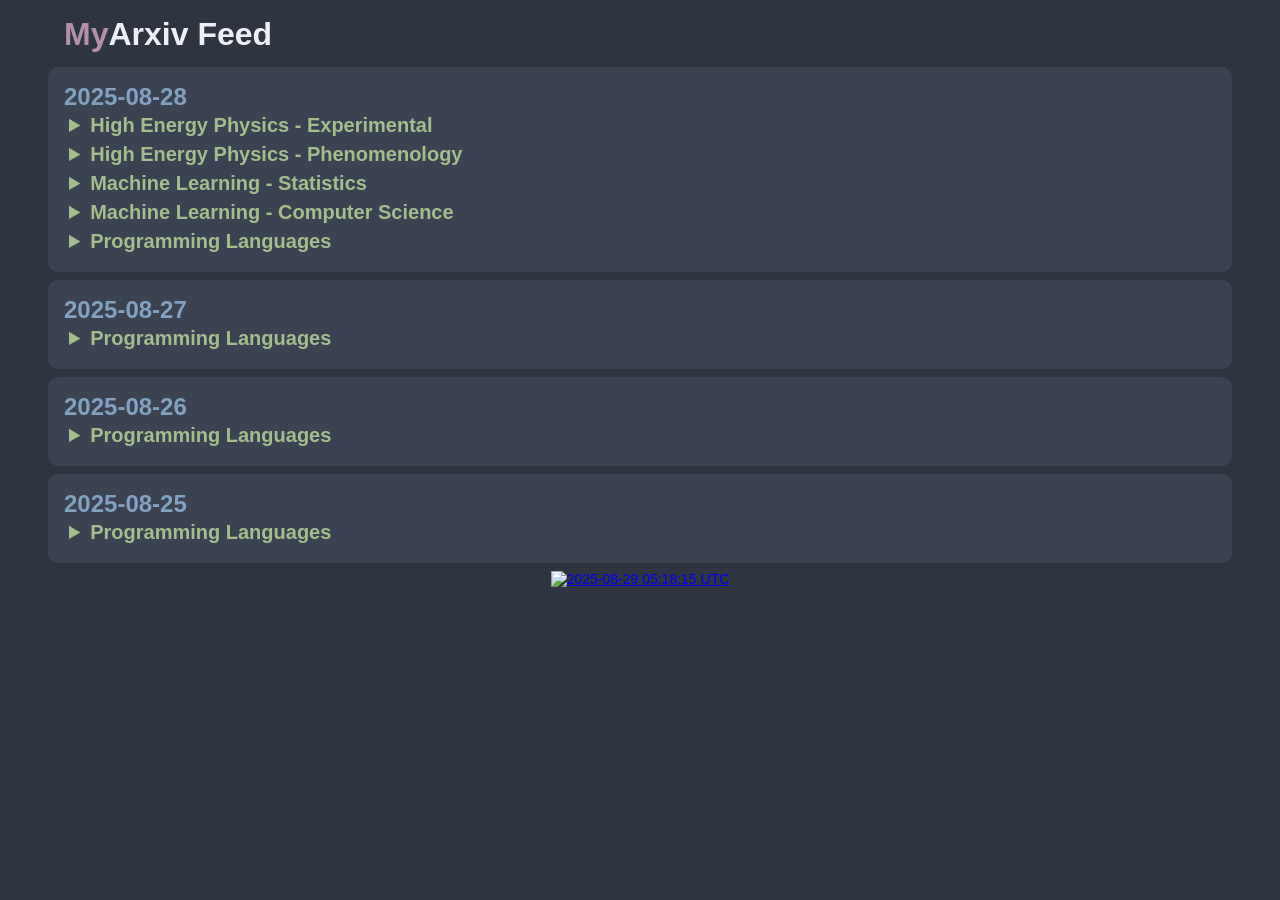
==== commit 6ec3af04: "deploy: da65c422fc1788fd8562b9d84cedf9bf14c008f7" ====
--- a/index.html
+++ b/index.html
@@ -65,7 +65,7 @@
 
     <section class="day-container">
         <div class="date">
-            <time datetime="2025-08-22T00:00:00Z">2025-08-22</time>
+            <time datetime="2025-08-28T00:00:00Z">2025-08-28</time>
         </div>
             <article>
                 <details>
@@ -76,467 +76,764 @@
                             <article>
                                 <details class="article-expander">
                                     <summary class="article-expander-title">
-                                         ☆ Uncertainty Quantification and Propagation for ACORN, a geometric deep
-  learning <span class="highlight-title">tracking</span> pipeline for HEP experiments 
-                                    </summary>
-                                    <div class="article-authors">
-                                        <a href="http://arxiv.org/abs/2508.16518v1">
-                                            <i class="ri-links-line"></i>
-                                        </a>
-                                        <a href="https://arxiv.org/pdf/2508.16518v1.pdf">
-                                            <i class="ri-file-paper-2-line"></i>
-                                        </a>
-                                        Lukas Péron, Paolo Calafiura, Xiangyang Ju, Jay Chan
-                                    </div>
-                                    <div class="article-summary-box-inner">
-                                        <span>  We have developed an Uncertainty Quantification process for multistep
-pipelines and applied it to the ACORN particle tracking pipeline. All our
-experiments are made using the TrackML open dataset. Using the Monte Carlo
-Dropout method, we measure the data and model uncertainties of the pipeline
-steps, study how they propagate down the pipeline, and how they are impacted by
-the training dataset's size, the input data's geometry and physical properties.
-We will show that for our case study, as the training dataset grows, the
-overall uncertainty becomes dominated by aleatoric uncertainty, indicating that
-we had sufficient data to train the ACORN model we chose to its full potential.
-We show that the ACORN pipeline yields high confidence in the track
-reconstruction and does not suffer from the miscalibration of the GNN model.
-</span>
-                                    </div>
-                                        <div class="article-summary-box-inner">
-                                            <span class="chip">comment</span>: <span>24 pages, 53 figures</span>
-                                        </div>
-                                </details>
-                            </article>
-                            <article>
-                                <details class="article-expander">
-                                    <summary class="article-expander-title">
-                                         ☆ The Einstein Telescope Pathfinder and its Vacuum System 
-                                    </summary>
-                                    <div class="article-authors">
-                                        <a href="http://arxiv.org/abs/2508.16461v1">
-                                            <i class="ri-links-line"></i>
-                                        </a>
-                                        <a href="https://arxiv.org/pdf/2508.16461v1.pdf">
-                                            <i class="ri-file-paper-2-line"></i>
-                                        </a>
-                                        Thomas Höhn, Adrian Schwenck, Thomas Thümmler, Joachim Wolf, Ralph Engel, Andreas Haungs, Einstein Telescope Pathfinder,  collaboration
-                                    </div>
-                                    <div class="article-summary-box-inner">
-                                        <span>  The Einstein Telescope (ET) will be the next generation gravitational wave
-observatory in Europe with a sensitivity reaching beyond the CMB into the dark
-era of the Universe. Each corner of the triangular baseline design is the
-center of two interferometers with 10 km long arms, one operated at room
-temperature, the other one with mirrors at cryogenic temperatures of 10-15 K
-that reduce the noise contribution at frequencies as low as 3 Hz. The
-ETpathfinder (ET-PF) project at Maastricht University is a R\&D facility for
-the challenging cryogenic interferometer technology of ET. It is a 20m x 20m
-interferometer with six towers that will house the seismically decoupled
-cryogenic Si-mirrors, laser systems, and detectors. The KIT group developed the
-control system of the ultra-high vacuum system for ET-PF, based on the
-expertise from the KATRIN neutrino mass experiment. In addition, a test
-facility is currently being set up at KIT to investigate adsorption and
-desorption processes of residual gas on the cryogenic mirror surfaces, as well
-as monitoring techniques and in-situ cleaning procedures. This paper presents
-the objectives and status of these activities and their contribution towards
-the next generation gravitational wave observatory.
-</span>
-                                    </div>
-                                        <div class="article-summary-box-inner">
-                                            <span class="chip">comment</span>: <span>submitted to PoS(ICRC2025)</span>
-                                        </div>
-                                </details>
-                            </article>
-                            <article>
-                                <details class="article-expander">
-                                    <summary class="article-expander-title">
-                                         ☆ A two-prong Approach to the Simulation of DC-RSD: TCAD and Spice 
-                                    </summary>
-                                    <div class="article-authors">
-                                        <a href="http://arxiv.org/abs/2508.16324v1">
-                                            <i class="ri-links-line"></i>
-                                        </a>
-                                        <a href="https://arxiv.org/pdf/2508.16324v1.pdf">
-                                            <i class="ri-file-paper-2-line"></i>
-                                        </a>
-                                        T. Croci, L. Menzio, R. Arcidiacono, M. Arneodo, P. Asenov, N. Cartiglia, M. Ferrero, A. Fondacci, V. Monaco, A. Morozzi, F. Moscatelli, R. Mulargia, E. Robutti, V. Sola, D. Passeri
-                                    </div>
-                                    <div class="article-summary-box-inner">
-                                        <span>  The DC-coupled Resistive Silicon Detectors (DCRSD) are the evolution of the
-AC-coupled RSD (RSD) design, both based on the Low-Gain Avalanche Diode (LGAD)
-technology. The DC-RSD design concept intends to address a few known issues
-present in RSDs (e.g., baseline fluctuation, long tail-bipolar signals) while
-maintaining their advantages (e.g., signal spreading, 100% fill factor). The
-simulation of DC-RSD presents several unique challenges linked to the complex
-nature of its design and the large pixel size. The defining feature of DC-RSD,
-charge sharing over distances that can be as large as a millimeter, represents
-a formidable challenge for Technology-CAD (TCAD), the standard simulation tool.
-To circumvent this problem, we have developed a mixed-mode approach to the
-DC-RSD simulation, which exploits a combination of two simulation tools: TCAD
-and Spice. Thanks to this hybrid approach, it has been possible to demonstrate
-that, according to the simulation, the key features of the RSD, excellent
-timing and spatial resolutions (few tens of picoseconds and few microns), are
-maintained in the DC-RSD design. In this work, we present the developed models
-and methodology, mainly showing the results of device-level numerical
-simulation, which have been obtained with the state-of-the-art Synopsys
-Sentaurus TCAD suite of tools. Such results will provide all the necessary
-information for the first batch of DC-RSD produced by Fondazione Bruno Kessler
-(FBK) foundry in Trento, Italy.
-</span>
-                                    </div>
-                                </details>
-                            </article>
-                            <article>
-                                <details class="article-expander">
-                                    <summary class="article-expander-title">
-                                         <span class="highlight-title">★</span> First observation of the <span class="highlight-title">charm</span>less baryonic decay
-  $B^+\to\barΛp\bar{p}p$ 
-                                    </summary>
-                                    <div class="article-authors">
-                                        <a href="http://arxiv.org/abs/2508.16259v1">
-                                            <i class="ri-links-line"></i>
-                                        </a>
-                                        <a href="https://arxiv.org/pdf/2508.16259v1.pdf">
-                                            <i class="ri-file-paper-2-line"></i>
-                                        </a>
-                                         <span class="highlight-author">LHCb</span> collaboration, R. Aaij, A. S. W. Abdelmotteleb, C. Abellan Beteta, F. Abudinén, T. Ackernley, A. A. Adefisoye, B. Adeva, M. Adinolfi, P. Adlarson, C. Agapopoulou, C. A. Aidala, Z. Ajaltouni, S. Akar, K. Akiba, P. Albicocco, J. Albrecht, R. Aleksiejunas, F. Alessio, P. Alvarez Cartelle, R. Amalric, S. Amato, J. L. Amey, Y. Amhis, L. An, L. Anderlini, M. Andersson, P. Andreola, M. Andreotti, S. Andres Estrada, A. Anelli, D. Ao, C. Arata, F. Archilli, Z Areg, M. Argenton, S. Arguedas Cuendis, L. Arnone, A. Artamonov, M. Artuso, E. Aslanides, R. Ataíde Da Silva, M. Atzeni, B. Audurier, J. A. Authier, D. Bacher, I. Bachiller Perea, S. Bachmann, M. Bachmayer, J. J. Back, P. Baladron Rodriguez, V. Balagura, A. Balboni, W. Baldini, Z. Baldwin, L. Balzani, H. Bao, J. Baptista de Souza Leite, C. Barbero Pretel, M. Barbetti, I. R. Barbosa, R. J. Barlow, M. Barnyakov, S. Barsuk, W. Barter, J. Bartz, S. Bashir, B. Batsukh, P. B. Battista, A. Bay, A. Beck, M. Becker, F. Bedeschi, I. B. Bediaga, N. A. Behling, S. Belin, A. Bellavista, K. Belous, I. Belov, I. Belyaev, G. Benane, G. Bencivenni, E. Ben-Haim, A. Berezhnoy, R. Bernet, S. Bernet Andres, A. Bertolin, C. Betancourt, F. Betti, J. Bex, Ia. Bezshyiko, O. Bezshyyko, J. Bhom, M. S. Bieker, N. V. Biesuz, P. Billoir, A. Biolchini, M. Birch, F. C. R. Bishop, A. Bitadze, A. Bizzeti, T. Blake, F. Blanc, J. E. Blank, S. Blusk, V. Bocharnikov, J. A. Boelhauve, O. Boente Garcia, T. Boettcher, A. Bohare, A. Boldyrev, C. S. Bolognani, R. Bolzonella, R. B. Bonacci, N. Bondar, A. Bordelius, F. Borgato, S. Borghi, M. Borsato, J. T. Borsuk, E. Bottalico, S. A. Bouchiba, M. Bovill, T. J. V. Bowcock, A. Boyer, C. Bozzi, J. D. Brandenburg, A. Brea Rodriguez, N. Breer, J. Brodzicka, A. Brossa Gonzalo, J. Brown, D. Brundu, E. Buchanan, M. Burgos Marcos, A. T. Burke, C. Burr, C. Buti, J. S. Butter, J. Buytaert, W. Byczynski, S. Cadeddu, H. Cai, Y. Cai, A. Caillet, R. Calabrese, S. Calderon Ramirez, L. Calefice, M. Calvi, M. Calvo Gomez, P. Camargo Magalhaes, J. I. Cambon Bouzas, P. Campana, D. H. Campora Perez, A. F. Campoverde Quezada, S. Capelli, M. Caporale, L. Capriotti, R. Caravaca-Mora, A. Carbone, L. Carcedo Salgado, R. Cardinale, A. Cardini, P. Carniti, L. Carus, A. Casais Vidal, R. Caspary, G. Casse, M. Cattaneo, G. Cavallero, V. Cavallini, S. Celani, I. Celestino, S. Cesare, F. Cesario Laterza Lopes, A. J. Chadwick, I. Chahrour, H. Chang, M. Charles, Ph. Charpentier, E. Chatzianagnostou, R. Cheaib, M. Chefdeville, C. Chen, J. Chen, S. Chen, Z. Chen, M. Cherif, A. Chernov, S. Chernyshenko, X. Chiotopoulos, V. Chobanova, M. Chrzaszcz, A. Chubykin, V. Chulikov, P. Ciambrone, X. Cid Vidal, G. Ciezarek, P. Cifra, P. E. L. Clarke, M. Clemencic, H. V. Cliff, J. Closier, C. Cocha Toapaxi, V. Coco, J. Cogan, E. Cogneras, L. Cojocariu, S. Collaviti, P. Collins, T. Colombo, M. Colonna, A. Comerma-Montells, L. Congedo, J. Connaughton, A. Contu, N. Cooke, G. Cordova, C. Coronel, I. Corredoira, A. Correia, G. Corti, J. Cottee Meldrum, B. Couturier, D. C. Craik, M. Cruz Torres, E. Curras Rivera, R. Currie, C. L. Da Silva, S. Dadabaev, L. Dai, X. Dai, E. Dall'Occo, J. Dalseno, C. D'Ambrosio, J. Daniel, P. d'Argent, G. Darze, A. Davidson, J. E. Davies, O. De Aguiar Francisco, C. De Angelis, F. De Benedetti, J. de Boer, K. De Bruyn, S. De Capua, M. De Cian, U. De Freitas Carneiro Da Graca, E. De Lucia, J. M. De Miranda, L. De Paula, M. De Serio, P. De Simone, F. De Vellis, J. A. de Vries, F. Debernardis, D. Decamp, S. Dekkers, L. Del Buono, B. Delaney, H. -P. Dembinski, J. Deng, V. Denysenko, O. Deschamps, F. Dettori, B. Dey, P. Di Nezza, I. Diachkov, S. Didenko, S. Ding, Y. Ding, L. Dittmann, V. Dobishuk, A. D. Docheva, A. Doheny, C. Dong, A. M. Donohoe, F. Dordei, A. C. dos Reis, A. D. Dowling, L. Dreyfus, W. Duan, P. Duda, L. Dufour, V. Duk, P. Durante, M. M. Duras, J. M. Durham, O. D. Durmus, A. Dziurda, A. Dzyuba, S. Easo, E. Eckstein, U. Egede, A. Egorychev, V. Egorychev, S. Eisenhardt, E. Ejopu, L. Eklund, M. Elashri, J. Ellbracht, S. Ely, A. Ene, J. Eschle, S. Esen, T. Evans, F. Fabiano, S. Faghih, L. N. Falcao, B. Fang, R. Fantechi, L. Fantini, M. Faria, K. Farmer, D. Fazzini, L. Felkowski, M. Feng, M. Feo, A. Fernandez Casani, M. Fernandez Gomez, A. D. Fernez, F. Ferrari, F. Ferreira Rodrigues, M. Ferrillo, M. Ferro-Luzzi, S. Filippov, R. A. Fini, M. Fiorini, M. Firlej, K. L. Fischer, D. S. Fitzgerald, C. Fitzpatrick, T. Fiutowski, F. Fleuret, A. Fomin, M. Fontana, L. F. Foreman, R. Forty, D. Foulds-Holt, V. Franco Lima, M. Franco Sevilla, M. Frank, E. Franzoso, G. Frau, C. Frei, D. A. Friday, J. Fu, Q. Führing, T. Fulghesu, G. Galati, M. D. Galati, A. Gallas Torreira, D. Galli, S. Gambetta, M. Gandelman, P. Gandini, B. Ganie, H. Gao, R. Gao, T. Q. Gao, Y. Gao, Y. Gao, Y. Gao, L. M. Garcia Martin, P. Garcia Moreno, J. García Pardiñas, P. Gardner, K. G. Garg, L. Garrido, C. Gaspar, A. Gavrikov, L. L. Gerken, E. Gersabeck, M. Gersabeck, T. Gershon, S. Ghizzo, Z. Ghorbanimoghaddam, F. I. Giasemis, V. Gibson, H. K. Giemza, A. L. Gilman, M. Giovannetti, A. Gioventù, L. Girardey, M. A. Giza, F. C. Glaser, V. V. Gligorov, C. Göbel, L. Golinka-Bezshyyko, E. Golobardes, D. Golubkov, A. Golutvin, S. Gomez Fernandez, W. Gomulka, I. Gonçales Vaz, F. Goncalves Abrantes, M. Goncerz, G. Gong, J. A. Gooding, I. V. Gorelov, C. Gotti, E. Govorkova, J. P. Grabowski, L. A. Granado Cardoso, E. Graugés, E. Graverini, L. Grazette, G. Graziani, A. T. Grecu, N. A. Grieser, L. Grillo, S. Gromov, C. Gu, M. Guarise, L. Guerry, V. Guliaeva, P. A. Günther, A. -K. Guseinov, E. Gushchin, Y. Guz, T. Gys, K. Habermann, T. Hadavizadeh, C. Hadjivasiliou, G. Haefeli, C. Haen, S. Haken, G. Hallett, P. M. Hamilton, J. Hammerich, Q. Han, X. Han, S. Hansmann-Menzemer, L. Hao, N. Harnew, T. H. Harris, M. Hartmann, S. Hashmi, J. He, A. Hedes, F. Hemmer, C. Henderson, R. Henderson, R. D. L. Henderson, A. M. Hennequin, K. Hennessy, L. Henry, J. Herd, P. Herrero Gascon, J. Heuel, A. Heyn, A. Hicheur, G. Hijano Mendizabal, J. Horswill, R. Hou, Y. Hou, D. C. Houston, N. Howarth, J. Hu, W. Hu, X. Hu, W. Hulsbergen, R. J. Hunter, M. Hushchyn, D. Hutchcroft, M. Idzik, D. Ilin, P. Ilten, A. Iniukhin, A. Iohner, A. Ishteev, K. Ivshin, H. Jage, S. J. Jaimes Elles, S. Jakobsen, E. Jans, B. K. Jashal, A. Jawahery, C. Jayaweera, V. Jevtic, Z. Jia, E. Jiang, X. Jiang, Y. Jiang, Y. J. Jiang, E. Jimenez Moya, N. Jindal, M. John, A. John Rubesh Rajan, D. Johnson, C. R. Jones, S. Joshi, B. Jost, J. Juan Castella, N. Jurik, I. Juszczak, D. Kaminaris, S. Kandybei, M. Kane, Y. Kang, C. Kar, M. Karacson, A. Kauniskangas, J. W. Kautz, M. K. Kazanecki, F. Keizer, M. Kenzie, T. Ketel, B. Khanji, A. Kharisova, S. Kholodenko, G. Khreich, T. Kirn, V. S. Kirsebom, O. Kitouni, S. Klaver, N. Kleijne, D. K. Klekots, K. Klimaszewski, M. R. Kmiec, T. Knospe, R. Kolb, S. Koliiev, L. Kolk, A. Konoplyannikov, P. Kopciewicz, P. Koppenburg, A. Korchin, M. Korolev, I. Kostiuk, O. Kot, S. Kotriakhova, E. Kowalczyk, A. Kozachuk, P. Kravchenko, L. Kravchuk, O. Kravcov, M. Kreps, P. Krokovny, W. Krupa, W. Krzemien, O. Kshyvanskyi, S. Kubis, M. Kucharczyk, V. Kudryavtsev, E. Kulikova, A. Kupsc, V. Kushnir, B. Kutsenko, J. Kvapil, I. Kyryllin, D. Lacarrere, P. Laguarta Gonzalez, A. Lai, A. Lampis, D. Lancierini, C. Landesa Gomez, J. J. Lane, G. Lanfranchi, C. Langenbruch, J. Langer, O. Lantwin, T. Latham, F. Lazzari, C. Lazzeroni, R. Le Gac, H. Lee, R. Lefèvre, A. Leflat, S. Legotin, M. Lehuraux, E. Lemos Cid, O. Leroy, T. Lesiak, E. D. Lesser, B. Leverington, A. Li, C. Li, C. Li, H. Li, J. Li, K. Li, L. Li, M. Li, P. Li, P. -R. Li, Q. Li, T. Li, T. Li, Y. Li, Y. Li, Y. Li, Z. Lian, Q. Liang, X. Liang, Z. Liang, S. Libralon, A. L. Lightbody, C. Lin, T. Lin, R. Lindner, H. Linton, R. Litvinov, D. Liu, F. L. Liu, G. Liu, K. Liu, S. Liu, W. Liu, Y. Liu, Y. Liu, Y. L. Liu, G. Loachamin Ordonez, A. Lobo Salvia, A. Loi, T. Long, J. H. Lopes, A. Lopez Huertas, C. Lopez Iribarnegaray, S. López Soliño, Q. Lu, C. Lucarelli, D. Lucchesi, M. Lucio Martinez, Y. Luo, A. Lupato, E. Luppi, K. Lynch, X. -R. Lyu, G. M. Ma, H. Ma, S. Maccolini, F. Machefert, F. Maciuc, B. Mack, I. Mackay, L. M. Mackey, L. R. Madhan Mohan, M. J. Madurai, D. Magdalinski, D. Maisuzenko, J. J. Malczewski, S. Malde, L. Malentacca, A. Malinin, T. Maltsev, G. Manca, G. Mancinelli, C. Mancuso, R. Manera Escalero, F. M. Manganella, D. Manuzzi, D. Marangotto, J. F. Marchand, R. Marchevski, U. Marconi, E. Mariani, S. Mariani, C. Marin Benito, J. Marks, A. M. Marshall, L. Martel, G. Martelli, G. Martellotti, L. Martinazzoli, M. Martinelli, D. Martinez Gomez, D. Martinez Santos, F. Martinez Vidal, A. Martorell i Granollers, A. Massafferri, R. Matev, A. Mathad, V. Matiunin, C. Matteuzzi, K. R. Mattioli, A. Mauri, E. Maurice, J. Mauricio, P. Mayencourt, J. Mazorra de Cos, M. Mazurek, M. McCann, T. H. McGrath, N. T. McHugh, A. McNab, R. McNulty, B. Meadows, G. Meier, D. Melnychuk, D. Mendoza Granada, P. Menendez Valdes Perez, F. M. Meng, M. Merk, A. Merli, L. Meyer Garcia, D. Miao, H. Miao, M. Mikhasenko, D. A. Milanes, A. Minotti, E. Minucci, T. Miralles, B. Mitreska, D. S. Mitzel, R. Mocanu, A. Modak, L. Moeser, R. D. Moise, E. F. Molina Cardenas, T. Mombächer, M. Monk, S. Monteil, A. Morcillo Gomez, G. Morello, M. J. Morello, M. P. Morgenthaler, A. Moro, J. Moron, W. Morren, A. B. Morris, A. G. Morris, R. Mountain, H. Mu, Z. M. Mu, E. Muhammad, F. Muheim, M. Mulder, K. Müller, F. Muñoz-Rojas, R. Murta, V. Mytrochenko, P. Naik, T. Nakada, R. Nandakumar, T. Nanut, I. Nasteva, M. Needham, E. Nekrasova, N. Neri, S. Neubert, N. Neufeld, P. Neustroev, J. Nicolini, D. Nicotra, E. M. Niel, N. Nikitin, L. Nisi, Q. Niu, P. Nogarolli, P. Nogga, C. Normand, J. Novoa Fernandez, G. Nowak, C. Nunez, H. N. Nur, A. Oblakowska-Mucha, V. Obraztsov, T. Oeser, A. Okhotnikov, O. Okhrimenko, R. Oldeman, F. Oliva, E. Olivart Pino, M. Olocco, C. J. G. Onderwater, R. H. O'Neil, J. S. Ordonez Soto, D. Osthues, J. M. Otalora Goicochea, P. Owen, A. Oyanguren, O. Ozcelik, F. Paciolla, A. Padee, K. O. Padeken, B. Pagare, T. Pajero, A. Palano, L. Palini, M. Palutan, C. Pan, X. Pan, S. Panebianco, G. Panshin, L. Paolucci, A. Papanestis, M. Pappagallo, L. L. Pappalardo, C. Pappenheimer, C. Parkes, D. Parmar, B. Passalacqua, G. Passaleva, D. Passaro, A. Pastore, M. Patel, J. Patoc, C. Patrignani, A. Paul, C. J. Pawley, A. Pellegrino, J. Peng, X. Peng, M. Pepe Altarelli, S. Perazzini, D. Pereima, H. Pereira Da Costa, M. Pereira Martinez, A. Pereiro Castro, C. Perez, P. Perret, A. Perrevoort, A. Perro, M. J. Peters, K. Petridis, A. Petrolini, S. Pezzulo, J. P. Pfaller, H. Pham, L. Pica, M. Piccini, L. Piccolo, B. Pietrzyk, G. Pietrzyk, R. N. Pilato, D. Pinci, F. Pisani, M. Pizzichemi, V. M. Placinta, M. Plo Casasus, T. Poeschl, F. Polci, M. Poli Lener, A. Poluektov, N. Polukhina, I. Polyakov, E. Polycarpo, S. Ponce, D. Popov, S. Poslavskii, K. Prasanth, C. Prouve, D. Provenzano, V. Pugatch, G. Punzi, J. R. Pybus, S. Qasim, Q. Q. Qian, W. Qian, N. Qin, S. Qu, R. Quagliani, R. I. Rabadan Trejo, R. Racz, J. H. Rademacker, M. Rama, M. Ramírez García, V. Ramos De Oliveira, M. Ramos Pernas, M. S. Rangel, F. Ratnikov, G. Raven, M. Rebollo De Miguel, F. Redi, J. Reich, F. Reiss, Z. Ren, P. K. Resmi, M. Ribalda Galvez, R. Ribatti, G. Ricart, D. Riccardi, S. Ricciardi, K. Richardson, M. Richardson-Slipper, K. Rinnert, P. Robbe, G. Robertson, E. Rodrigues, A. Rodriguez Alvarez, E. Rodriguez Fernandez, J. A. Rodriguez Lopez, E. Rodriguez Rodriguez, J. Roensch, A. Rogachev, A. Rogovskiy, D. L. Rolf, P. Roloff, V. Romanovskiy, A. Romero Vidal, G. Romolini, F. Ronchetti, T. Rong, M. Rotondo, S. R. Roy, M. S. Rudolph, M. Ruiz Diaz, R. A. Ruiz Fernandez, J. Ruiz Vidal, J. J. Saavedra-Arias, J. J. Saborido Silva, S. E. R. Sacha Emile R., N. Sagidova, D. Sahoo, N. Sahoo, B. Saitta, M. Salomoni, I. Sanderswood, R. Santacesaria, C. Santamarina Rios, M. Santimaria, L. Santoro, E. Santovetti, A. Saputi, D. Saranin, A. Sarnatskiy, G. Sarpis, M. Sarpis, C. Satriano, M. Saur, D. Savrina, H. Sazak, F. Sborzacchi, A. Scarabotto, S. Schael, S. Scherl, M. Schiller, H. Schindler, M. Schmelling, B. Schmidt, N. Schmidt, S. Schmitt, H. Schmitz, O. Schneider, A. Schopper, N. Schulte, M. H. Schune, G. Schwering, B. Sciascia, A. Sciuccati, G. Scriven, I. Segal, S. Sellam, A. Semennikov, T. Senger, M. Senghi Soares, A. Sergi, N. Serra, L. Sestini, A. Seuthe, B. Sevilla Sanjuan, Y. Shang, D. M. Shangase, M. Shapkin, R. S. Sharma, I. Shchemerov, L. Shchutska, T. Shears, L. Shekhtman, Z. Shen, S. Sheng, V. Shevchenko, B. Shi, Q. Shi, W. S. Shi, Y. Shimizu, E. Shmanin, R. Shorkin, J. D. Shupperd, R. Silva Coutinho, G. Simi, S. Simone, M. Singha, N. Skidmore, T. Skwarnicki, M. W. Slater, E. Smith, K. Smith, M. Smith, L. Soares Lavra, M. D. Sokoloff, F. J. P. Soler, A. Solomin, A. Solovev, K. Solovieva, N. S. Sommerfeld, R. Song, Y. Song, Y. Song, Y. S. Song, F. L. Souza De Almeida, B. Souza De Paula, K. M. Sowa, E. Spadaro Norella, E. Spedicato, J. G. Speer, P. Spradlin, V. Sriskaran, F. Stagni, M. Stahl, S. Stahl, S. Stanislaus, M. Stefaniak, E. N. Stein, O. Steinkamp, H. Stevens, D. Strekalina, Y. Su, F. Suljik, J. Sun, J. Sun, L. Sun, D. Sundfeld, W. Sutcliffe, V. Svintozelskyi, K. Swientek, F. Swystun, A. Szabelski, T. Szumlak, Y. Tan, Y. Tang, Y. T. Tang, M. D. Tat, J. A. Teijeiro Jimenez, A. Terentev, F. Terzuoli, F. Teubert, E. Thomas, D. J. D. Thompson, A. R. Thomson-Strong, H. Tilquin, V. Tisserand, S. T'Jampens, M. Tobin, T. T. Todorov, L. Tomassetti, G. Tonani, X. Tong, T. Tork, D. Torres Machado, L. Toscano, D. Y. Tou, C. Trippl, G. Tuci, N. Tuning, L. H. Uecker, A. Ukleja, D. J. Unverzagt, A. Upadhyay, B. Urbach, A. Usachov, A. Ustyuzhanin, U. Uwer, V. Vagnoni, V. Valcarce Cadenas, G. Valenti, N. Valls Canudas, J. van Eldik, H. Van Hecke, E. van Herwijnen, C. B. Van Hulse, R. Van Laak, M. van Veghel, G. Vasquez, R. Vazquez Gomez, P. Vazquez Regueiro, C. Vázquez Sierra, S. Vecchi, J. Velilla Serna, J. J. Velthuis, M. Veltri, A. Venkateswaran, M. Verdoglia, M. Vesterinen, W. Vetens, D. Vico Benet, P. Vidrier Villalba, M. Vieites Diaz, X. Vilasis-Cardona, E. Vilella Figueras, A. Villa, P. Vincent, B. Vivacqua, F. C. Volle, D. vom Bruch, N. Voropaev, K. Vos, C. Vrahas, J. Wagner, J. Walsh, E. J. Walton, G. Wan, A. Wang, B. Wang, C. Wang, G. Wang, H. Wang, J. Wang, J. Wang, J. Wang, J. Wang, M. Wang, N. W. Wang, R. Wang, X. Wang, X. Wang, X. W. Wang, Y. Wang, Y. Wang, Y. H. Wang, Z. Wang, Z. Wang, J. A. Ward, M. Waterlaat, N. K. Watson, D. Websdale, Y. Wei, Z. Weida, J. Wendel, B. D. C. Westhenry, C. White, M. Whitehead, E. Whiter, A. R. Wiederhold, D. Wiedner, M. A. Wiegertjes, C. Wild, G. Wilkinson, M. K. Wilkinson, M. Williams, M. J. Williams, M. R. J. Williams, R. Williams, S. Williams, Z. Williams, F. F. Wilson, M. Winn, W. Wislicki, M. Witek, L. Witola, T. Wolf, E. Wood, G. Wormser, S. A. Wotton, H. Wu, J. Wu, X. Wu, Y. Wu, Z. Wu, K. Wyllie, S. Xian, Z. Xiang, Y. Xie, T. X. Xing, A. Xu, L. Xu, L. Xu, M. Xu, Z. Xu, Z. Xu, Z. Xu, K. Yang, X. Yang, Y. Yang, Z. Yang, V. Yeroshenko, H. Yeung, H. Yin, X. Yin, C. Y. Yu, J. Yu, X. Yuan, Y Yuan, E. Zaffaroni, J. A. Zamora Saa, M. Zavertyaev, M. Zdybal, F. Zenesini, C. Zeng, M. Zeng, C. Zhang, D. Zhang, J. Zhang, L. Zhang, R. Zhang, S. Zhang, S. Zhang, Y. Zhang, Y. Z. Zhang, Z. Zhang, Y. Zhao, A. Zhelezov, S. Z. Zheng, X. Z. Zheng, Y. Zheng, T. Zhou, X. Zhou, Y. Zhou, V. Zhovkovska, L. Z. Zhu, X. Zhu, X. Zhu, Y. Zhu, V. Zhukov, J. Zhuo, Q. Zou, D. Zuliani, G. Zunica
-                                    </div>
-                                    <div class="article-summary-box-inner">
-                                        <span>  A search for the charmless baryonic decay $B^+\to \bar{\Lambda} p\bar{p}p$ is
-performed using proton-proton collision data recorded by the LHCb experiment,
-corresponding to an integrated luminosity of 5.4~$\text{fb}^{-1}$. The
-branching fraction for this decay is measured for the first time relative to
-that of the topologically similar decay $B^+\to J/\psi K^+$, with $J/\psi\to
-\bar{\Lambda} p K^-$. The branching fraction is measured to be
-\mbox{$\mathcal{B}(B^+\to \bar{\Lambda} p\bar{p}p) = (2.08 \pm 0.34 \pm 0.12
-\pm 0.26) \times 10^{-7}$}, where the first uncertainty is statistical, the
-second is systematic, and the third arises from the uncertainty in the
-normalization channel branching fraction. The $CP$ asymmetry is measured to be
-$\mathcal{A}_{CP}=(5.4\pm 15.6\pm 2.4)\%$, where the uncertainties are
-statistical and systematic. The background-subtracted invariant-mass
-distributions of $\bar{\Lambda}p$ and $\bar{p}$ pairs exhibit pronounced
-enhancements at both kinematic thresholds, in contrast to a uniform phase-space
-distribution.
-</span>
-                                    </div>
-                                        <div class="article-summary-box-inner">
-                                            <span class="chip">comment</span>: <span>All figures and tables, along with machine-readable versions and any
-  supplementary material and additional information, are available at
-  https://lbfence.cern.ch/alcm/public/analysis/full-details/4335/ (LHCb public
-  pages)</span>
-                                        </div>
-                                </details>
-                            </article>
-                            <article>
-                                <details class="article-expander">
-                                    <summary class="article-expander-title">
-                                         ☆ On the nature and charge state of the X-Defect, a radiation-induced
-  Silicon defect with field-enhanced charge carrier emission 
-                                    </summary>
-                                    <div class="article-authors">
-                                        <a href="http://arxiv.org/abs/2508.16197v1">
-                                            <i class="ri-links-line"></i>
-                                        </a>
-                                        <a href="https://arxiv.org/pdf/2508.16197v1.pdf">
-                                            <i class="ri-file-paper-2-line"></i>
-                                        </a>
-                                        Niels Sorgenfrei, Yana Gurimskaya, Anja Himmerlich, Michael Moll, Ulrich Parzefall, Ioana Pintilie, Joern Schwandt
-                                    </div>
-                                    <div class="article-summary-box-inner">
-                                        <span>  The elusive X-Defect, a defect found in low-resistivity $p$-type Silicon
-after irradiation, observed as a low-temperature shoulder of the
-$\mathrm{B}_\mathrm{i}\mathrm{O}_\mathrm{i}$ defect
-(Boron-interstitial-Oxygen-interstitial complex) in Thermally Stimulated
-Current (TSC) measurements, was investigated to determine its properties,
-matching them with those of a previously identified defect. Through a
-combination of TSC, Deep-Level Transient Spectroscopy (DLTS), Difference-DLTS
-(DDLTS), numerical simulations of field-enhanced charge carrier emissions in
-TSC measurements and a comparison to literature, the X-Defect was identified as
-the singly positively charged Silicon di-vacancy $\mathrm{V}_2(+/0)$. This
-assignment is supported by an agreement in activation energy, capture
-cross-section, trap type and charge emission process, as well as simulations
-comparing the effects of phonon-assisted tunnelling (PAT) and Poole-Frenkel
-(PF) mechanisms on TSC spectra. DDTLS measurements revealed a quadratic
-dependence of the activation energy on the electric field strength, confirming
-PAT as the prevailing mechanism over PF in the case of the radiation-induced
-X-Defect. Assigning the X-Defect to an electrically neutral defect in the space
-charge region resolves previous contradictions regarding its deficiency in
-impacting on the effective doping concentration.
-</span>
-                                    </div>
-                                        <div class="article-summary-box-inner">
-                                            <span class="chip">comment</span>: <span>11 pages, 13 figures, 1 table, Submitted to NIM-A</span>
-                                        </div>
-                                </details>
-                            </article>
-                            <article>
-                                <details class="article-expander">
-                                    <summary class="article-expander-title">
-                                         ☆ First Full Dalitz Plot Measurement in Neutron $β$-Decay using the
-  Nab Spectrometer and Implications for New Physics 
-                                    </summary>
-                                    <div class="article-authors">
-                                        <a href="http://arxiv.org/abs/2508.16045v1">
-                                            <i class="ri-links-line"></i>
-                                        </a>
-                                        <a href="https://arxiv.org/pdf/2508.16045v1.pdf">
-                                            <i class="ri-file-paper-2-line"></i>
-                                        </a>
-                                        Francisco M. Gonzalez, Jin Ha Choi, Himal Acharya, Skylar Clymer, Andrew Hagemeier, David G. Mathews, August Mendelsohn, Austin Nelsen, Hitesh Rahangdale, Love Richburg, Ricardo Alarcon, Ariella Atencio, Stefan Baeßler, Thomas Bailey, Noah Birge, Dennis Borissenko, Michael Bowler, Leah J. Broussard, Albert T. Bryant, Jimmy Caylor, Tim Chupp, Christopher Crawford, R. Alston Croley, Micah Cruz, George Dodson, Wenjiang Fan, Deion Fellers, Nadia Fomin, Emil Frlež, Matthew Frost, Jason Fry, Duncan Fuehne, Michael T. Gericke, Michelle Gervais, Corey Gilbert, Ferenc Glück, Rebecca Godri, Geoff L. Greene, William Greene, Josh Hamblen, Paul Harmston, Leendert Hayen, Carter Hedinger, Chelsea Hendrus, Sean Hollander, Kavish Imam, Erik B. Iverson, Aaron Jezghani, Chenyang Jiang, Huangxing Li, Nick Macsai, Mark Makela, Russell Mammei, Ricky Marshall, Madelyn Martinez, Mark McCrea, Pat McGaughey, Sean McGovern, David McLaughlin, Jacqueline Mirabal-Martinez, Paul Mueller, Andrew Mullins, William Musk, Jordan O'Kronley, Seppo I. Penttilä, D. Elliot Perryman, Josh Pierce, Jason A. Pioquinto, Dinko Počanić, Hunter Presley, John Ramsey, Glenn Randall, Zachary Raney, Jackson Ricketts, Grant Riley, Americo Salas-Bacci, Sepehr Samiei, Alexander Saunders, Wolfgang Schreyer, E. Mae Scott, Thomas Shelton, Aryaman Singh, Alexander Smith, Erick Smith, Eric Stevens, R. J. Taylor, Leonard Tinius, Isaiah Wallace, Jonathan Wexler, W. Scott Wilburn, A. R. Young, B. Zeck
-                                    </div>
-                                    <div class="article-summary-box-inner">
-                                        <span>  Precision measurements of observables in neutron $\beta$-decay are used to
-test the Standard Model description of the weak interaction and search for
-evidence of new physics. The Nab experiment at the Fundamental Neutron Physics
-Beamline at the Spallation Neutron Source was constructed to measure
-correlations in neutron decay by utilizing an asymmetric spectrometer and novel
-detection system to accurately reconstruct the proton momentum and electron
-energy for each $\beta$-decay. This work describes the detection of neutron
-$\beta$-decay products in the Nab spectrometer and presents the first full
-Dalitz plot representation of the phase space of neutron $\beta$-decay for all
-electrons >100 keV. In addition, new constraints are placed on a possible
-excited neutron state, hypothesized to explain the disagreement between the
-appearance and disappearance neutron lifetime techniques.
-</span>
-                                    </div>
-                                </details>
-                            </article>
-                            <article>
-                                <details class="article-expander">
-                                    <summary class="article-expander-title">
-                                         <span class="highlight-title">★</span> Search for $e^+ e^- \to γχ_{bJ}$ ($J$ = 0, 1, 2) near $\sqrt{s}
-  = 10.746$ GeV at Belle II 
-                                    </summary>
-                                    <div class="article-authors">
-                                        <a href="http://arxiv.org/abs/2508.16036v1">
-                                            <i class="ri-links-line"></i>
-                                        </a>
-                                        <a href="https://arxiv.org/pdf/2508.16036v1.pdf">
-                                            <i class="ri-file-paper-2-line"></i>
-                                        </a>
-                                         <span class="highlight-author">Belle II</span> Collaboration, M. Abumusabh, I. Adachi, L. Aggarwal, H. Ahmed, Y. Ahn, H. Aihara, N. Akopov, S. Alghamdi, M. Alhakami, A. Aloisio, N. Althubiti, K. Amos, N. Anh Ky, D. M. Asner, H. Atmacan, T. Aushev, V. Aushev, R. Ayad, V. Babu, H. Bae, N. K. Baghel, S. Bahinipati, P. Bambade, Sw. Banerjee, M. Barrett, M. Bartl, J. Baudot, A. Baur, A. Beaubien, F. Becherer, J. Becker, J. V. Bennett, F. U. Bernlochner, V. Bertacchi, M. Bertemes, E. Bertholet, M. Bessner, S. Bettarini, V. Bhardwaj, B. Bhuyan, F. Bianchi, T. Bilka, D. Biswas, A. Bobrov, D. Bodrov, G. Bonvicini, J. Borah, A. Boschetti, A. Bozek, M. Bračko, P. Branchini, R. A. Briere, T. E. Browder, A. Budano, S. Bussino, Q. Campagna, M. Campajola, G. Casarosa, C. Cecchi, M. -C. Chang, P. Cheema, C. Chen, L. Chen, B. G. Cheon, C. Cheshta, H. Chetri, K. Chilikin, J. Chin, K. Chirapatpimol, H. -E. Cho, K. Cho, S. -J. Cho, S. -K. Choi, S. Choudhury, J. A. Colorado-Caicedo, L. Corona, J. X. Cui, E. De La Cruz-Burelo, G. De Nardo, G. De Pietro, R. de Sangro, M. Destefanis, S. Dey, A. Di Canto, J. Dingfelder, Z. Doležal, I. Domínguez Jiménez, T. V. Dong, M. Dorigo, K. Dugic, G. Dujany, P. Ecker, J. Eppelt, R. Farkas, P. Feichtinger, T. Ferber, T. Fillinger, C. Finck, G. Finocchiaro, F. Forti, A. Frey, B. G. Fulsom, A. Gabrielli, E. Ganiev, M. Garcia-Hernandez, R. Garg, G. Gaudino, V. Gaur, V. Gautam, A. Gaz, A. Gellrich, G. Ghevondyan, D. Ghosh, H. Ghumaryan, G. Giakoustidis, R. Giordano, A. Giri, P. Gironella Gironell, B. Gobbo, R. Godang, O. Gogota, P. Goldenzweig, W. Gradl, E. Graziani, Y. Guan, K. Gudkova, I. Haide, Y. Han, C. Harris, H. Hayashii, S. Hazra, C. Hearty, M. T. Hedges, A. Heidelbach, G. Heine, I. Heredia de la Cruz, M. Hernández Villanueva, T. Higuchi, M. Hoek, M. Hohmann, R. Hoppe, P. Horak, X. T. Hou, C. -L. Hsu, T. Humair, T. Iijima, K. Inami, N. Ipsita, A. Ishikawa, R. Itoh, M. Iwasaki, P. Jackson, W. W. Jacobs, D. E. Jaffe, E. -J. Jang, S. Jia, Y. Jin, A. Johnson, J. Kandra, K. H. Kang, G. Karyan, T. Kawasaki, F. Keil, C. Ketter, C. Kiesling, C. -H. Kim, D. Y. Kim, J. -Y. Kim, K. -H. Kim, H. Kindo, K. Kinoshita, P. Kodyš, T. Koga, S. Kohani, K. Kojima, A. Korobov, S. Korpar, E. Kovalenko, R. Kowalewski, P. Križan, P. Krokovny, T. Kuhr, Y. Kulii, D. Kumar, R. Kumar, K. Kumara, T. Kunigo, A. Kuzmin, Y. -J. Kwon, S. Lacaprara, T. Lam, J. S. Lange, T. S. Lau, M. Laurenza, R. Leboucher, F. R. Le Diberder, H. Lee, M. J. Lee, P. Leo, P. M. Lewis, C. Li, H. -J. Li, L. K. Li, Q. M. Li, W. Z. Li, Y. Li, Y. B. Li, Y. P. Liao, J. Libby, J. Lin, M. H. Liu, Q. Y. Liu, Z. Liu, D. Liventsev, S. Longo, A. Lozar, T. Lueck, C. Lyu, J. L. Ma, Y. Ma, M. Maggiora, S. P. Maharana, R. Maiti, G. Mancinelli, R. Manfredi, E. Manoni, M. Mantovano, D. Marcantonio, S. Marcello, C. Marinas, C. Martellini, A. Martens, T. Martinov, L. Massaccesi, M. Masuda, D. Matvienko, S. K. Maurya, M. Maushart, J. A. McKenna, Z. Mediankin Gruberová, R. Mehta, F. Meier, D. Meleshko, M. Merola, C. Miller, M. Mirra, K. Miyabayashi, H. Miyake, S. Mondal, S. Moneta, A. L. Moreira de Carvalho, H. -G. Moser, H. Murakami, R. Mussa, I. Nakamura, M. Nakao, Z. Natkaniec, A. Natochii, M. Nayak, M. Neu, S. Nishida, R. Nomaru, S. Ogawa, R. Okubo, H. Ono, Y. Onuki, G. Pakhlova, A. Panta, S. Pardi, J. Park, S. -H. Park, A. Passeri, S. Patra, S. Paul, T. K. Pedlar, R. Pestotnik, M. Piccolo, L. E. Piilonen, P. L. M. Podesta-Lerma, T. Podobnik, C. Praz, S. Prell, E. Prencipe, M. T. Prim, S. Privalov, H. Purwar, P. Rados, G. Raeuber, S. Raiz, V. Raj, K. Ravindran, J. U. Rehman, M. Reif, S. Reiter, L. Reuter, D. Ricalde Herrmann, I. Ripp-Baudot, G. Rizzo, S. H. Robertson, J. M. Roney, A. Rostomyan, N. Rout, L. Salutari, D. A. Sanders, S. Sandilya, L. Santelj, C. Santos, V. Savinov, B. Scavino, M. Schnepf, C. Schwanda, Y. Seino, A. Selce, K. Senyo, C. Sfienti, W. Shan, C. P. Shen, X. D. Shi, T. Shillington, T. Shimasaki, J. -G. Shiu, D. Shtol, B. Shwartz, A. Sibidanov, F. Simon, J. B. Singh, J. Skorupa, R. J. Sobie, M. Sobotzik, A. Soffer, A. Sokolov, E. Solovieva, S. Spataro, B. Spruck, M. Starič, P. Stavroulakis, S. Stefkova, L. Stoetzer, R. Stroili, M. Sumihama, N. Suwonjandee, H. Svidras, M. Takahashi, M. Takizawa, U. Tamponi, S. Tanaka, S. S. Tang, K. Tanida, F. Tenchini, F. Testa, A. Thaller, T. Tien Manh, O. Tittel, R. Tiwary, E. Torassa, K. Trabelsi, F. F. Trantou, I. Tsaklidis, I. Ueda, K. Unger, Y. Unno, K. Uno, S. Uno, P. Urquijo, Y. Ushiroda, S. E. Vahsen, R. van Tonder, K. E. Varvell, M. Veronesi, V. S. Vismaya, L. Vitale, V. Vobbilisetti, R. Volpe, M. Wakai, S. Wallner, M. -Z. Wang, A. Warburton, S. Watanuki, C. Wessel, E. Won, W. Xiong, X. P. Xu, B. D. Yabsley, S. Yamada, W. Yan, S. B. Yang, K. Yi, J. H. Yin, K. Yoshihara, C. Z. Yuan, J. Yuan, Y. Yusa, L. Zani, F. Zeng, M. Zeyrek, B. Zhang, V. Zhilich, J. S. Zhou, Q. D. Zhou, L. Zhu, R. Žlebčík
-                                    </div>
-                                    <div class="article-summary-box-inner">
-                                        <span>  We search for the $e^+ e^- \to \gamma \chi_{bJ}$ ($J$ = 0, 1, 2) processes at
-center-of-mass energies $\sqrt{s}$ = 10.653, 10.701, 10.746, and 10.804 GeV.
-These data were collected with the Belle II detector at the SuperKEKB collider
-and correspond to 3.5, 1.6, 9.8, and 4.7 fb$^{-1}$ of integrated luminosity,
-respectively. We set upper limits at the 90\% confidence level on the Born
-cross sections for $e^+ e^- \to \gamma \chi_{bJ}$ at each center-of-mass energy
-$\sqrt{s}$ near 10.746 GeV. The upper limits at 90\% confidence level on the
-Born cross sections for $e^+ e^- \to \gamma \chi_{b1}$ are significantly
-smaller than the corresponding measured values for $e^+e^-\to\omega\chi_{b1}$
-and $e^+e^-\to\pi^+\pi^-\Upsilon(2S)$ at $\sqrt{s}$ = 10.746 GeV.
-</span>
-                                    </div>
-                                        <div class="article-summary-box-inner">
-                                            <span class="chip">comment</span>: <span>Belle II Preprint 2025-022, KEK Preprint 2025-21</span>
-                                        </div>
-                                </details>
-                            </article>
-                            <article>
-                                <details class="article-expander">
-                                    <summary class="article-expander-title">
-                                        ♻ ☆ Nucleon Decays into Light New Particles in Neutrino <span class="highlight-title">Detector</span>s 
-                                    </summary>
-                                    <div class="article-authors">
-                                        <a href="http://arxiv.org/abs/2506.08090v2">
-                                            <i class="ri-links-line"></i>
-                                        </a>
-                                        <a href="https://arxiv.org/pdf/2506.08090v2.pdf">
-                                            <i class="ri-file-paper-2-line"></i>
-                                        </a>
-                                        Julian Heeck, Ian M. Shoemaker
-                                    </div>
-                                    <div class="article-summary-box-inner">
-                                        <span>  Proton and neutron decays into light new particles $X$ can drastically change
-the experimental signatures and benefit from the complementarity of large
-water-Cherenkov neutrino detectors such as Super/Hyper-Kamiokande and tracking
-detectors such as JUNO and DUNE. The proton decays $p\to \ell^+ X$ and $p\to
-\pi^+ X$ with $m_X$ near phase-space closure lead to charged particles below
-Cherenkov threshold, rendering them practically invisible in Super- and
-Hyper-Kamiokande but not in JUNO and DUNE, which are therefore uniquely
-positioned for these baryon-number-violating signatures despite their smaller
-size. As an additional signature, such nucleon decays in Earth can produce a
-sizable flux of $X$ particles in underground detectors. We present a simple
-model in which nucleons decay into sub-GeV sterile neutrinos that subsequently
-decay through active-sterile neutrino mixing, with a promisingly large number
-of events in Super-Kamiokande even in the seesaw-motivated parameter space.
-</span>
-                                    </div>
-                                        <div class="article-summary-box-inner">
-                                            <span class="chip">comment</span>: <span>6 pages, 5 figures, plus supplementary material; version accepted by
-  PRL</span>
-                                        </div>
-                                </details>
-                            </article>
-                            <article>
-                                <details class="article-expander">
-                                    <summary class="article-expander-title">
-                                        ♻ ☆ Searching for <span class="highlight-title">hadron</span>ic scale baryonic and dark forces at $(g-2)_μ$'s
-  lattice-vs-dispersion front 
-                                    </summary>
-                                    <div class="article-authors">
-                                        <a href="http://arxiv.org/abs/2412.12266v2">
-                                            <i class="ri-links-line"></i>
-                                        </a>
-                                        <a href="https://arxiv.org/pdf/2412.12266v2.pdf">
-                                            <i class="ri-file-paper-2-line"></i>
-                                        </a>
-                                        Kaustubh Agashe, Abhishek Banerjee, Minuyan Jiang, Shmuel Nussinov, Kushan Panchal, Srijit Paul, Gilad Perez, Yotam Soreq
-                                    </div>
-                                    <div class="article-summary-box-inner">
-                                        <span>  The anomalous magnetic moment of the muon ($\,a_{\mu}\,$) provides a
-stringent test of the quantum nature of the Standard Model (SM) and its
-extensions. To probe beyond the SM physics, one needs to be able to subtract
-the SM contributions, which consists of a non-perturbative part, namely, the
-hadronic vacuum polarization (HVP) of the photon. The state of the art is to
-predominantly use two different methods to extract this HVP: lattice
-computation, and dispersion relation-based, data-driven method. Thus one can
-construct different forms of the ``$a_{\mu}$ test" which compares the precise
-measurement of $a_{\mu}$ to its theory prediction. Additionally, this opens the
-possibility for another subtle test, where these two ``theory" predictions
-themselves are compared against each other, which is denoted as the
-``HVP-test". This test is particularly sensitive to hadronic scale new physics.
-Therefore, in this work, we consider a SM extension consisting of a generic,
-light $\sim(100~{\rm MeV}-1~{\rm GeV})$ vector boson and study its impact on
-both tests. We develop a comprehensive formalism for this purpose. We find that
-in the case of data-driven HVP being used in the $a_{\mu}$ test, the new
-physics contributions effectively cancels for a flavor-universal vector boson.
-As an illustration of these general results, we consider two benchmark models:
-i)~the dark photon ($\,A'\,$) and ii)~a gauge boson coupled to baryon-number
-($\,B\,$). Using a combination of these tests, we are able to constrain the
-parameter space of $B$ and $A'$, complementarily to the existing limits. As a
-spin-off, our preliminary analysis of the spectrum of invariant mass of $3\pi$
-in events with ISR at the $B-$ factories (BaBar, Belle) manifests the value of
-such a study in searching for $B\to 3\pi$ decay, thus motivating a dedicated
-search by experimental collaborations.
-</span>
-                                    </div>
-                                        <div class="article-summary-box-inner">
-                                            <span class="chip">comment</span>: <span>21 pages + 3 appendices, 11 figures + 17 appendix figures. v2:
-  Matches version accepted by JHEP, excluded parameter space shifted,
-  discussion extended</span>
-                                        </div>
-                                </details>
-                            </article>
-                            <article>
-                                <details class="article-expander">
-                                    <summary class="article-expander-title">
-                                        ♻ ☆ A model-independent parameterization of $B\rightarrowππ\ellν$
-  decays 
-                                    </summary>
-                                    <div class="article-authors">
-                                        <a href="http://arxiv.org/abs/2502.20960v2">
-                                            <i class="ri-links-line"></i>
-                                        </a>
-                                        <a href="https://arxiv.org/pdf/2502.20960v2.pdf">
-                                            <i class="ri-file-paper-2-line"></i>
-                                        </a>
-                                        Florian Herren, Bastian Kubis, Raynette van Tonder
-                                    </div>
-                                    <div class="article-summary-box-inner">
-                                        <span>  We introduce a novel parameterization of $B\rightarrow\pi\pi\ell\nu$ form
-factors relying on partial-wave decompositions and series expansions in
-suitable variables. We bound the expansion coefficients through unitarity and
-include left-hand cut contributions using established dispersive methods. The
-two-hadron lineshapes are treated in a model-independent manner using Omn\`es
-functions, thus allowing for a data-driven determination of the expansion
-parameters. We study the underlying composition of the di-pion system in
-$B\rightarrow\pi\pi\ell\nu$ decays through fits to differential spectra of
-$B^{+} \rightarrow \pi^{+}\pi^{-} \ell^+ \nu$ measured by the Belle experiment.
-In contrast to previous works, we are able to study the full phase-space and
-are not limited to certain kinematic regions. As a consequence, we extract
-branching fractions for the different partial waves of the di-pion system. We
-find: \begin{align*}
-  \mathcal{B}(B^+\rightarrow (\pi^+ \pi^-)_S \ell^+ \nu) &=
-2.2^{+1.4}_{-1.0}\times 10^{-5}\,,\\
-  \mathcal{B}(B^+\rightarrow (\pi^+ \pi^-)_P \ell^+\nu) &=
-19.6^{+2.8}_{-2.7}\times 10^{-5}\,,\\
-  \mathcal{B}(B^+\rightarrow (\pi^+ \pi^-)_D \ell^+ \nu) &=
-3.5^{+1.3}_{-1.1}\times 10^{-5}\,.\\ \end{align*} In addition, we derive
-predictions for the thus far unobserved $B^+\rightarrow \pi^0\pi^0\ell^+\nu$
-decay and obtain a sizeable branching fraction of $\mathcal{B}(B^+\rightarrow
-\pi^0\pi^0\ell^+\nu) = 2.9^{+0.9}_{-0.7}\times 10^{-5}$.
-</span>
-                                    </div>
-                                        <div class="article-summary-box-inner">
-                                            <span class="chip">comment</span>: <span>22 pages, 11 amazing figures; v2: typos corrected, version as
-  published in PRD</span>
-                                        </div>
-                                </details>
-                            </article>
-                            <article>
-                                <details class="article-expander">
-                                    <summary class="article-expander-title">
-                                        ♻ ☆ Double-<span class="highlight-title">strange</span>ness hidden-<span class="highlight-title">charm</span> penta<span class="highlight-title">quark</span>s 
-                                    </summary>
-                                    <div class="article-authors">
-                                        <a href="http://arxiv.org/abs/2506.23587v2">
-                                            <i class="ri-links-line"></i>
-                                        </a>
-                                        <a href="https://arxiv.org/pdf/2506.23587v2.pdf">
-                                            <i class="ri-file-paper-2-line"></i>
-                                        </a>
-                                        Samson Clymton, Hyun-Chul Kim, Terry Mart
-                                    </div>
-                                    <div class="article-summary-box-inner">
-                                        <span>  We investigate the possible existence of double-strangeness hidden-charm
-pentaquark states, denoted as $P_{c\bar{c}ss}$, within an off-shell
-coupled-channel formalism. Eleven meson-baryon channels with total strangeness
-$S = -2$ are constructed by combining charmed mesons and singly charmed
-baryons. The two-body scattering amplitudes are derived from an effective
-Lagrangian that respects heavy-quark spin symmetry, hidden local symmetry, and
-flavor SU(3) symmetry. The Bethe-Salpeter equation is solved using the
-Blankenbecler-Sugar reduction scheme, and resonances are identified as poles in
-the scattering amplitudes on the complex energy plane. We find five
-negative-parity $P_{c\bar{c}ss}$ states with spins $J = 1/2$, $3/2$, and $5/2$,
-all located below their relevant thresholds. Three positive-parity states are
-also found: two with $J = 1/2$ and one with $J = 3/2$, lying above the
-thresholds with substantial widths. The coupling strengths of each resonance to
-relevant meson-baryon channels are extracted. The sensitivity of the results to
-the cutoff parameter $\Lambda_0 = \Lambda - m$ is examined. These results
-provide theoretical predictions that may assist future experimental searches
-for $P_{c\bar{c}ss}$ states in the $J/\psi\,\Xi$ channel.
-</span>
-                                    </div>
-                                        <div class="article-summary-box-inner">
-                                            <span class="chip">comment</span>: <span>17 pages, 6 figures. Final version for publication</span>
-                                        </div>
-                                </details>
-                            </article>
-                            <article>
-                                <details class="article-expander">
-                                    <summary class="article-expander-title">
-                                        ♻ ☆ Investigating effects of the electrical conductivity of QCD matter on
-  charge-dependent directed flow 
-                                    </summary>
-                                    <div class="article-authors">
-                                        <a href="http://arxiv.org/abs/2502.04611v2">
-                                            <i class="ri-links-line"></i>
-                                        </a>
-                                        <a href="https://arxiv.org/pdf/2502.04611v2.pdf">
-                                            <i class="ri-file-paper-2-line"></i>
-                                        </a>
-                                        Nicholas J. Benoit, Takahiro Miyoshi, Chiho Nonaka, Hiroyuki R. Takahashi
-                                    </div>
-                                    <div class="article-summary-box-inner">
-                                        <span>  Charge dependent directed flow is an important observable of electromagnetic
-fields in relativistic heavy-ion collisions. We demonstrate how the difference
-in charge dependent directed flows between protons and antiprotons is sensitive
-to the resistivity, inverse of quark-gluon plasma's electric conductivity, over
-different collision centralities. Our model numerically solves the 3+1D
-relativistic resistive magneto-hydrodynamic (RRMHD) equations, assuming the
-electric conductivity to be a scalar. For this work, we focus on symmetric Au +
-Au collisions at the top RHIC energy of $\sqrt{s}=200$ GeV. We illustrate the
-time evolution of the electromagnetic fields in our model and connect that to
-the charge dependent directed flow results. Our results highlight the
-importance of modeling quark-gluon plasma's electric conductivity for charge
-dependent observables in relativistic heavy-ion collisions.
-</span>
-                                    </div>
-                                        <div class="article-summary-box-inner">
-                                            <span class="chip">comment</span>: <span>12 pages, 7 figures. v2: enhanced figures, clarified discussion. PRC
-  accepted version</span>
+                                         ☆ A Baryon and <span class="highlight-title">Lepton</span> Number Violation Model Testable at the LHC 
+                                    </summary>
+                                    <div class="article-authors">
+                                        <a href="http://arxiv.org/abs/2508.21064v1">
+                                            <i class="ri-links-line"></i>
+                                        </a>
+                                        <a href="https://arxiv.org/pdf/2508.21064v1.pdf">
+                                            <i class="ri-file-paper-2-line"></i>
+                                        </a>
+                                        Amit Bhoonah, Francis Burk, Da Liu, Tong Ou, Deepak Sathyan
+                                    </div>
+                                    <div class="article-summary-box-inner">
+                                        <span>  Proton decay experiments typically constrain baryon number violation to the
+scale of grand unified theories. From a phenomenological point of view, this
+makes direct probing of the associated new resonances, such as the X and Y
+bosons, out of reach for even the most optimistic future experiments. It has,
+however, been known that certain specific patterns of baryon and lepton number
+violation can suppress proton decay by multiple powers of the masses of the
+heavy resonances involved, opening the possibility that the observed limits on
+the proton lifetime are consistent with baryon number violating physics at
+energy scales much lower than that of grand unification. We construct an
+explicit example of such a model which violates baryon number by one unit,
+$\Delta \text{B} = -1$, and lepton number by three units, $\Delta \text{L} =
+-3$, and show that despite stringent limits on the predicted $p \rightarrow
+e^{+}/\mu^{+} \overline{\nu}\overline{\nu}$ mode from the Super-Kamiokande
+experiment, the masses of the newly introduced elementary particles can be
+$\mathcal{O}$(TeV). We identify interesting unique signatures of baryon number
+violation of this model that can be probed both with currently available LHC
+data and with the upcoming High-Luminosity LHC. We also present a scenario for
+low-scale baryogenesis within the framework of this model.
+</span>
+                                    </div>
+                                        <div class="article-summary-box-inner">
+                                            <span class="chip">comment</span>: <span>15 pages, 7 figures</span>
+                                        </div>
+                                </details>
+                            </article>
+                            <article>
+                                <details class="article-expander">
+                                    <summary class="article-expander-title">
+                                         ☆ System size and event shape dependence of particle-identified balance
+  functions in proton-proton collisions at $\sqrt{s}=13$ TeV 
+                                    </summary>
+                                    <div class="article-authors">
+                                        <a href="http://arxiv.org/abs/2508.21030v1">
+                                            <i class="ri-links-line"></i>
+                                        </a>
+                                        <a href="https://arxiv.org/pdf/2508.21030v1.pdf">
+                                            <i class="ri-file-paper-2-line"></i>
+                                        </a>
+                                        Subash Chandra Behera, Arvind Khuntia
+                                    </div>
+                                    <div class="article-summary-box-inner">
+                                        <span>  We investigate charge balance functions for identified hadron pairs (pions,
+kaons, and protons) in proton-proton (pp) collisions at $\sqrt{s}=13$~TeV,
+using transverse spherocity to classify event topology and charged particle
+multiplicity to select system size. Simulations with PYTHIA8 and EPOS-LHC
+reveal that balance function widths in rapidity and azimuthal angle depend on
+multiplicity and event shape. In PYTHIA8, widths decrease monotonically with
+multiplicity, consistent with local charge conservation in a
+fragmentation-dominated scenario. In contrast, the EPOS-LHC model, especially
+when using the core corona implementation, exhibits a more intricate response,
+where the combined effects of hydrodynamic radial flow and longitudinal
+diffusion result in narrower azimuthal correlations and broader rapidity
+correlations. These features are characteristic signatures of collective
+dynamics, similar to those observed in heavy-ion collisions. Events with low
+spherocity, which are jet-like in nature, exhibit significantly narrower
+balance function widths compared to isotropic events with high spherocity,
+illustrating that event shape selection provides clear sensitivity to the
+underlying dynamics of particle production in pp collisions. The species
+dependence and event-shape sensitivity of the widths provide differential
+probes of hadronization dynamics and collectivity in small systems. These
+results demonstrate that multidimensional, particle-identified balance function
+measurements can disentangle the underlying mechanisms of charge correlations
+and medium-like behavior in high-multiplicity pp collisions.
+</span>
+                                    </div>
+                                        <div class="article-summary-box-inner">
+                                            <span class="chip">comment</span>: <span>12 pages, 6 figures</span>
+                                        </div>
+                                </details>
+                            </article>
+                            <article>
+                                <details class="article-expander">
+                                    <summary class="article-expander-title">
+                                         ☆ Response of AC-coupled Low Gain Avalanche <span class="highlight-title">Detector</span>s to Ionizing and
+  Non-ionizing Radiation Damage 
+                                    </summary>
+                                    <div class="article-authors">
+                                        <a href="http://arxiv.org/abs/2508.21028v1">
+                                            <i class="ri-links-line"></i>
+                                        </a>
+                                        <a href="https://arxiv.org/pdf/2508.21028v1.pdf">
+                                            <i class="ri-file-paper-2-line"></i>
+                                        </a>
+                                        Jiahe Si, Gabriele D'Amen, Mohamed Hijas Mohamed Farook, Gabriele Giacomini, Martin R. Hoeferkamp, Sally Seidel, Alessandro Tricoli
+                                    </div>
+                                    <div class="article-summary-box-inner">
+                                        <span>  Low gain avalanche diodes with DC- and AC-coupled readout were exposed to
+ionizing and non-ionizing radiation at levels relevant to future experiments in
+particle, nuclear, and medical physics and to astrophysics. Damage-related
+change in their acceptor removal constants and in the resistivity of the region
+between the guard ring and the active area are reported, as is change in the
+leakage current and depletion voltages of the active volumes.
+</span>
+                                    </div>
+                                        <div class="article-summary-box-inner">
+                                            <span class="chip">comment</span>: <span>16 pages, 12 figures</span>
+                                        </div>
+                                </details>
+                            </article>
+                            <article>
+                                <details class="article-expander">
+                                    <summary class="article-expander-title">
+                                         <span class="highlight-title">★</span> Search for heavy neutral <span class="highlight-title">lepton</span>s in decays of W bosons produced in 13
+  TeV pp collisions using prompt signatures in the <span class="highlight-title">ATLAS</span> <span class="highlight-title">detector</span> 
+                                    </summary>
+                                    <div class="article-authors">
+                                        <a href="http://arxiv.org/abs/2508.20929v1">
+                                            <i class="ri-links-line"></i>
+                                        </a>
+                                        <a href="https://arxiv.org/pdf/2508.20929v1.pdf">
+                                            <i class="ri-file-paper-2-line"></i>
+                                        </a>
+                                         <span class="highlight-author">ATLAS</span> Collaboration
+                                    </div>
+                                    <div class="article-summary-box-inner">
+                                        <span>  The existence of right-handed neutrinos with Majorana masses below the
+electroweak scale could help address the origins of neutrino masses, the
+matter-antimatter asymmetry, and dark matter. In this paper, leptonic decays of
+W bosons from 140 fb$^{-1}$ of 13 TeV proton-proton collisions at the LHC,
+reconstructed in the ATLAS experiment, are used to search for heavy neutral
+leptons produced through their mixing with muon or electron neutrinos in a
+scenario with lepton number violation. The search is conducted using prompt
+leptonic decay signatures. The considered final states require two same-charge
+leptons or three leptons, while vetoing three-lepton same-flavour topologies.
+No significant excess over the expected Standard Model backgrounds is found,
+leading to constraints on the heavy neutral lepton's mixing with muon and
+electron neutrinos for heavy-neutral-lepton masses. The analysis excludes
+$|U_{e}|^2$ values above $8\times 10^{-5}$ and $|U_{\mu}|^2$ values above $5.0
+\times 10^{-5}$ in the full mass range of 8-65 GeV. The strongest constraints
+are placed on heavy-neutral-lepton masses in the range 15--30 GeV of $|U_{e}|^2
+< 1.1 \times 10^{-5}$ and $|U_{\mu}|^2 < 5 \times 10^{-6}$.
+</span>
+                                    </div>
+                                        <div class="article-summary-box-inner">
+                                            <span class="chip">comment</span>: <span>44 pages in total, author list starting page 27, 4 figures, 5 tables,
+  submitted to Eur. Phys. J. C.. All figures including auxiliary figures are
+  available at
+  https://atlas.web.cern.ch/Atlas/GROUPS/PHYSICS/PAPERS/EXOT-2019-35/</span>
+                                        </div>
+                                </details>
+                            </article>
+                            <article>
+                                <details class="article-expander">
+                                    <summary class="article-expander-title">
+                                         ☆ Deep learning for <span class="highlight-title">jet</span> modification in the presence of the QGP background 
+                                    </summary>
+                                    <div class="article-authors">
+                                        <a href="http://arxiv.org/abs/2508.20856v1">
+                                            <i class="ri-links-line"></i>
+                                        </a>
+                                        <a href="https://arxiv.org/pdf/2508.20856v1.pdf">
+                                            <i class="ri-file-paper-2-line"></i>
+                                        </a>
+                                        Ran Li, Yi-Lun Du, Shanshan Cao
+                                    </div>
+                                    <div class="article-summary-box-inner">
+                                        <span>  Jet interactions with the color-deconfined QCD medium in relativistic
+heavy-ion collisions are conventionally assessed by measuring the modification
+of the distributions of jet observables with respect to their baselines in
+proton-proton collisions. Deep learning methods enable per-jet evaluation of
+these modifications, enhancing the use of jets as precision probes of the
+nuclear medium. In this work, we predict the jet-by-jet fractional energy loss
+$\chi$ for jets evolving through a quark-gluon plasma (QGP) medium using a
+Linear Boltzmann Transport (LBT) model. To approximate realistic experimental
+conditions, we embed medium-modified jets in a thermal background and apply
+Constituent Subtraction for background removal. Two network architectures are
+studied: convolutional neural networks (CNNs) using jet images, and dynamic
+graph convolutional neural networks (DGCNNs) using particle clouds. We find
+that CNNs achieve accurate predictions for background-free jets but degrade in
+the presence of the QGP background and remain below the background-free
+baseline even after background subtraction. In contrast, DGCNNs applied to
+background-subtracted particle clouds maintain high accuracy across the entire
+$\chi$ range, demonstrating the advantage of point-cloud-based graph neural
+networks that exploit full jet structure under realistic conditions.
+</span>
+                                    </div>
+                                        <div class="article-summary-box-inner">
+                                            <span class="chip">comment</span>: <span>10 pages, 8 figures</span>
+                                        </div>
+                                </details>
+                            </article>
+                            <article>
+                                <details class="article-expander">
+                                    <summary class="article-expander-title">
+                                         ☆ Probing Scalar-Mediator <span class="highlight-title">Quark</span> Couplings via CLFV <span class="highlight-title">Lepton</span>-Nucleon
+  Scattering 
+                                    </summary>
+                                    <div class="article-authors">
+                                        <a href="http://arxiv.org/abs/2508.20846v1">
+                                            <i class="ri-links-line"></i>
+                                        </a>
+                                        <a href="https://arxiv.org/pdf/2508.20846v1.pdf">
+                                            <i class="ri-file-paper-2-line"></i>
+                                        </a>
+                                        Yuichiro Kiyo, Michihisa Takeuchi, Yuichi Uesaka, Masato Yamanaka
+                                    </div>
+                                    <div class="article-summary-box-inner">
+                                        <span>  We investigate charged lepton flavor violating (CLFV) deep-inelastic
+scattering, focusing on the gluon-initiated subprocess $\ell_i g \to \ell_j g$
+via the gluon effective operator $\phi\, G_{\mu \nu}^a G_a^{\mu \nu}$, and
+demonstrate how to probe the nature of the CLFV mediator $\phi$, specifically
+its mass and interaction with quarks. We consider two benchmark scenarios for
+the mediator-quark coupling: (i) $h$-like scenario, in which the mediator
+couples to heavy quarks in proportion to their masses, and (i\hspace{-1pt}i)
+$b$-only scenario, where the coupling is restricted to bottom quark only. We
+demonstrate that these scenarios can be discriminated by examining the
+dependence of the differential cross section on the momentum transfer.
+Furthermore, we show that the peak position of the differential cross section
+exhibits a pronounced sensitivity to both the mass of the mediator and the
+coupling strengths with quarks.
+</span>
+                                    </div>
+                                        <div class="article-summary-box-inner">
+                                            <span class="chip">comment</span>: <span>14 pages</span>
+                                        </div>
+                                </details>
+                            </article>
+                            <article>
+                                <details class="article-expander">
+                                    <summary class="article-expander-title">
+                                         ☆ First Observation of Solar Neutrino Interactions on $^{13}$C 
+                                    </summary>
+                                    <div class="article-authors">
+                                        <a href="http://arxiv.org/abs/2508.20844v1">
+                                            <i class="ri-links-line"></i>
+                                        </a>
+                                        <a href="https://arxiv.org/pdf/2508.20844v1.pdf">
+                                            <i class="ri-file-paper-2-line"></i>
+                                        </a>
+                                        SNO+ Collaboration,  :, M. Abreu, A. Allega, M. R. Anderson, S. Andringa, D. M. Asner, D. J. Auty, A. Bacon, T. Baltazar, F. Barão, N. Barros, R. Bayes, E. W. Beier, A. Bialek, S. D. Biller, E. Caden, M. Chen, S. Cheng, B. Cleveland, D. Cookman, J. Corning, S. DeGraw, R. Dehghani, J. Deloye, M. M. Depatie, F. Di Lodovico, C. Dima, J. Dittmer, K. H. Dixon, M. S. Esmaeilian, E. Falk, N. Fatemighomi, R. Ford, A. Gaur, O. I. González-Reina, D. Gooding, C. Grant, J. Grove, S. Hall, A. L. Hallin, D. Hallman, M. R. Hebert, W. J. Heintzelman, R. L. Helmer, C. Hewitt, B. Hreljac, P. Huang, R. Hunt-Stokes, A. S. Inácio, C. J. Jillings, S. Kaluzienski, T. Kaptanoglu, J. Kladnik, J. R. Klein, L. L. Kormos, B. Krar, C. Kraus, C. B. Krauss, T. Kroupová, C. Lake, L. Lebanowski, C. Lefebvre, V. Lozza, M. Luo, S. Maguire, A. Maio, S. Manecki, J. Maneira, R. D. Martin, N. McCauley, A. B. McDonald, G. Milton, D. Morris, M. Mubasher, S. Naugle, L. J. Nolan, H. M. O'Keeffe, G. D. Orebi Gann, S. Ouyang, J. Page, S. Pal, K. Paleshi, W. Parker, L. J. Pickard, B. Quenallata, P. Ravi, A. Reichold, S. Riccetto, J. Rose, R. Rosero, J. Shen, J. Simms, P. Skensved, M. Smiley, R. Tafirout, B. Tam, J. Tseng, E. Vázquez-Jáuregui, J. G. C. Veinot, C. J. Virtue, F. Wang, M. Ward, J. J. Weigand, J. D. Wilson, J. R. Wilson, A. Wright, S. Yang, Z. Ye, M. Yeh, S. Yu, Y. Zhang, K. Zuber, A. Zummo
+                                    </div>
+                                    <div class="article-summary-box-inner">
+                                        <span>  The SNO+ Collaboration reports the first evidence of $^{8}\text{B}$ solar
+neutrinos interacting on $^{13}\text{C}$ nuclei. The charged current
+interaction proceeds through $^{13}\text{C} + \nu_e \rightarrow {}^{13}\text{N}
++ e^-$ which is followed, with a 10 minute half-life, by ${}^{13}\text{N}
+\rightarrow {}^{13}\text{C} + e^+ +\nu_e .$ The detection strategy is based on
+the delayed coincidence between the electron and the positron. Evidence for the
+charged current signal is presented with a significance of 4.2$\sigma$. Using
+the natural abundance of $^{13}\text{C}$ present in the scintillator, 5.7
+tonnes of $^{13}\text{C}$ over 231 days of data were used in this analysis. The
+5.6$^{+3.0}_{-2.3}$ detected events in the data set are consistent with the
+expectation of 4.7$^{+0.6}_{-1.3}$ events. This result is the second real-time
+measurement of CC interactions of $^{8}\text{B}$ neutrinos with nuclei and
+constitutes the lowest energy observation of neutrino interactions on
+$^{13}\text{C}$ generally. This enables the first direct measurement of the CC
+$\nu_e$ reaction to the ground state of ${}^{13}\text{N}$, yielding an average
+cross section of $(16.1 ^{+8.5}_{-6.7} (\text{stat.}) ^{+1.6}_{-2.7}
+(\text{syst.}) )\times 10^{-43}$ cm$^{2}$ over the relevant $^{8}\text{B}$
+solar neutrino energies.
+</span>
+                                    </div>
+                                </details>
+                            </article>
+                            <article>
+                                <details class="article-expander">
+                                    <summary class="article-expander-title">
+                                         <span class="highlight-title">★</span> $Σ^{+}$ production in pp collisions at $\sqrt{s} = 13$ TeV 
+                                    </summary>
+                                    <div class="article-authors">
+                                        <a href="http://arxiv.org/abs/2508.20808v1">
+                                            <i class="ri-links-line"></i>
+                                        </a>
+                                        <a href="https://arxiv.org/pdf/2508.20808v1.pdf">
+                                            <i class="ri-file-paper-2-line"></i>
+                                        </a>
+                                         <span class="highlight-author">ALICE</span> Collaboration
+                                    </div>
+                                    <div class="article-summary-box-inner">
+                                        <span>  The measurement of $\Sigma^{+}$ production in pp collisions at $\sqrt{s} =
+13$ TeV is presented. The measurement is performed at midrapidity in both
+minimum-bias and high-multiplicity pp collisions at $\sqrt{s} = 13$ TeV. The
+$\Sigma^{+}$ is reconstructed via its weak-decay topology in the decay channel
+$\Sigma^{+} \rightarrow {\rm p} + \pi^{0}$ with $\pi^{0} \rightarrow \gamma +
+\gamma$. In a novel approach, the neutral pion is reconstructed by combining
+photons that convert in the detector material with photons measured in the
+calorimeters. The transverse-momentum ($p_{\rm T}$) distributions of the
+$\Sigma^{+}$ and its rapidity densities ${\rm d}N$/${\rm d}y$ in both event
+classes are reported. The $p_{\rm T}$ spectrum in minimum-bias collisions is
+compared to QCD-inspired event generators. The ratio of $\Sigma^{+}$ to
+previously measured $\Lambda$ baryons is in good agreement with calculations
+from the Statistical Hadronization Model. The high efficiency and purity of the
+novel reconstruction method for $\Sigma^{+}$ presented here will enable future
+studies of the interaction of $\Sigma^{+}$ with protons in the context of
+femtoscopic measurements, which could be crucial for understanding the equation
+of state of neutron stars.
+</span>
+                                    </div>
+                                        <div class="article-summary-box-inner">
+                                            <span class="chip">comment</span>: <span>22 pages, 5 captioned figures, 3 tables, authors from page 16,
+  submitted to EPJC, figures at
+  http://alice-publications.web.cern.ch/node/12756</span>
+                                        </div>
+                                </details>
+                            </article>
+                            <article>
+                                <details class="article-expander">
+                                    <summary class="article-expander-title">
+                                         ☆ Photon identification using the Hough transform in imaging calorimeters 
+                                    </summary>
+                                    <div class="article-authors">
+                                        <a href="http://arxiv.org/abs/2508.20728v1">
+                                            <i class="ri-links-line"></i>
+                                        </a>
+                                        <a href="https://arxiv.org/pdf/2508.20728v1.pdf">
+                                            <i class="ri-file-paper-2-line"></i>
+                                        </a>
+                                        Yang Zhang, Shengsen Sun, Weizheng Song, Fangyi Guo, Yuanzhan Wang, Linghui Wu, Yifang Wang
+                                    </div>
+                                    <div class="article-summary-box-inner">
+                                        <span>  Photon identification in calorimeters represents a crucial challenge in
+particle physics experiments, especially in high-density environments where
+shower overlap probabilities become significant. We present an
+energy-core-based photon identification method that exploits the distinct
+compact energy core feature of electromagnetic showers through Hough transform
+pattern recognition in imaging calorimeters. The method, validated through
+simulations of the CEPC crystal electromagnetic calorimeter, demonstrates
+outstanding performance. It achieves a high identification efficiency of nearly
+100% for photons with energies exceeding 2 GeV and a separation efficiency
+approaching 100% for two 5 GeV photons when the distance between them reaches
+the granularity limit of the calorimeter. This advanced energy-core-based
+photon identification method integrated with an energy splitting technique
+enhances the performance of photon measurement and provides a promising tool
+for imaging calorimeters, particularly those requiring high precision in photon
+detection in complex event topologies with high multiplicity.
+</span>
+                                    </div>
+                                        <div class="article-summary-box-inner">
+                                            <span class="chip">comment</span>: <span>11 pages, 10 figures</span>
+                                        </div>
+                                </details>
+                            </article>
+                            <article>
+                                <details class="article-expander">
+                                    <summary class="article-expander-title">
+                                         ☆ Single- and double-heavy <span class="highlight-title">Hadron</span>ic Molecules 
+                                    </summary>
+                                    <div class="article-authors">
+                                        <a href="http://arxiv.org/abs/2508.20694v1">
+                                            <i class="ri-links-line"></i>
+                                        </a>
+                                        <a href="https://arxiv.org/pdf/2508.20694v1.pdf">
+                                            <i class="ri-file-paper-2-line"></i>
+                                        </a>
+                                        C. Hanhart
+                                    </div>
+                                    <div class="article-summary-box-inner">
+                                        <span>  In this presentation the notion of hadronic molecules is reviewed and it is
+argued that some of the enigmatic single and double heavy mesons, namely the
+lowest lying positive parity open charm states, the $T_{cc}(3875)^+$ and the
+$\chi_{c1}(3872)$ aka $X(3872)$, that do not fit into the conventional
+quark--anti-quark scheme in fact qualify as hadronic molecules. For the single
+heavy states we show that an alternative explanation as diquark--anti-diquark
+structure is at odds with either phenomenology or lattice data. For the
+$X(3872)$ we discuss also the claimed isovector partner state, whose properties
+would provide additional strong support for a molecular structure of the
+$J^{PC}=1^{++}$ states near the $D\bar D^{*}$ thresholds. Its existence could
+be confirmed by, e.g., a high statistics measurement of the $J/\psi\pi^+\pi^-$
+lineshape from $B^0\to K^0 J/\psi\pi^+\pi^-$.
+</span>
+                                    </div>
+                                        <div class="article-summary-box-inner">
+                                            <span class="chip">comment</span>: <span>14 pages, 5 figures, Proceedings for The 21st International
+  Conference on Hadron Spectroscopy and Structure (HADRON2025), 27 - 31 March,
+  2025, Osaka University, Japan</span>
+                                        </div>
+                                </details>
+                            </article>
+                            <article>
+                                <details class="article-expander">
+                                    <summary class="article-expander-title">
+                                         ☆ Threshold improved $Z H$ production at the LHC 
+                                    </summary>
+                                    <div class="article-authors">
+                                        <a href="http://arxiv.org/abs/2508.20676v1">
+                                            <i class="ri-links-line"></i>
+                                        </a>
+                                        <a href="https://arxiv.org/pdf/2508.20676v1.pdf">
+                                            <i class="ri-file-paper-2-line"></i>
+                                        </a>
+                                        Goutam Das, Chinmoy Dey, M. C. Kumar, Kajal Samanta
+                                    </div>
+                                    <div class="article-summary-box-inner">
+                                        <span>  We present precise theoretical results for the $ZH$ production cross section
+and invariant mass distribution at the Large Hadron Collider (LHC) taking into
+account the effects of soft gluons. We improve both quark-initiated and
+gluon-initiated subprocesses through threshold resummation within the QCD
+framework and present combined results relevant for $13.6$ TeV LHC.
+</span>
+                                    </div>
+                                        <div class="article-summary-box-inner">
+                                            <span class="chip">comment</span>: <span>8 pages, 2 figures, 1 table, Contribution to the LHC Higgs Working
+  Group Report 5</span>
+                                        </div>
+                                </details>
+                            </article>
+                            <article>
+                                <details class="article-expander">
+                                    <summary class="article-expander-title">
+                                         ☆ Heavy <span class="highlight-title">quark</span>onia and new <span class="highlight-title">hadron</span>s with two heavy <span class="highlight-title">quark</span>s 
+                                    </summary>
+                                    <div class="article-authors">
+                                        <a href="http://arxiv.org/abs/2508.20667v1">
+                                            <i class="ri-links-line"></i>
+                                        </a>
+                                        <a href="https://arxiv.org/pdf/2508.20667v1.pdf">
+                                            <i class="ri-file-paper-2-line"></i>
+                                        </a>
+                                        Yuping Guo, Chang-Zheng Yuan
+                                    </div>
+                                    <div class="article-summary-box-inner">
+                                        <span>  We give a pedagogical introduction to heavy quarkonia -- bound states of a
+heavy quark and its antiquark (e.g., charmonium $c\bar{c}$, bottomonium
+$b\bar{b}$) -- as well as to the exotic hadrons containing two heavy quarks
+that have been discovered since 2003. The review covers the foundational
+discoveries ($J/\psi$ and $\Upsilon$), basic properties, spectroscopy
+interpreted via potential models, production mechanisms at colliders, and decay
+modes. A significant focus is placed on the so-called ``$XYZ$" states --
+particles like the $X(3872)$, $Y(4260/4230)$, $Z_c(3900)$, and $P_c$ -- whose
+properties defy conventional quark model expectations. These states, considered
+candidates for hybrids, multi-quark states, hadronic molecules, or
+hadroquarkonia, provide unprecedented probes of non-perturbative QCD and
+challenge our understanding of quark confinement and hadron formation. The
+chapter summarizes the current experimental landscape and highlights key open
+questions driving future research in hadron spectroscopy.
+</span>
+                                    </div>
+                                </details>
+                            </article>
+                            <article>
+                                <details class="article-expander">
+                                    <summary class="article-expander-title">
+                                        ♻ <span class="highlight-title">★</span> Test of <span class="highlight-title">lepton</span> <span class="highlight-title">flavor</span> universality with measurements of $R(D^{+})$ and
+  $R(D^{*+})$ using semi<span class="highlight-title">lepton</span>ic $B$ tagging at the Belle II experiment 
+                                    </summary>
+                                    <div class="article-authors">
+                                        <a href="http://arxiv.org/abs/2504.11220v2">
+                                            <i class="ri-links-line"></i>
+                                        </a>
+                                        <a href="https://arxiv.org/pdf/2504.11220v2.pdf">
+                                            <i class="ri-file-paper-2-line"></i>
+                                        </a>
+                                         <span class="highlight-author">Belle II</span> Collaboration, I. Adachi, K. Adamczyk, L. Aggarwal, H. Ahmed, H. Aihara, N. Akopov, S. Alghamdi, M. Alhakami, A. Aloisio, N. Althubiti, K. Amos, M. Angelsmark, N. Anh Ky, C. Antonioli, D. M. Asner, H. Atmacan, T. Aushev, V. Aushev, M. Aversano, R. Ayad, V. Babu, H. Bae, N. K. Baghel, S. Bahinipati, P. Bambade, Sw. Banerjee, S. Bansal, M. Barrett, M. Bartl, J. Baudot, A. Beaubien, F. Becherer, J. Becker, J. V. Bennett, F. U. Bernlochner, V. Bertacchi, M. Bertemes, E. Bertholet, M. Bessner, S. Bettarini, V. Bhardwaj, B. Bhuyan, F. Bianchi, T. Bilka, D. Biswas, A. Bobrov, D. Bodrov, A. Bolz, A. Bondar, J. Borah, A. Boschetti, A. Bozek, M. Bračko, P. Branchini, R. A. Briere, T. E. Browder, A. Budano, S. Bussino, Q. Campagna, M. Campajola, L. Cao, G. Casarosa, C. Cecchi, J. Cerasoli, M. -C. Chang, P. Chang, R. Cheaib, P. Cheema, B. G. Cheon, K. Chilikin, J. Chin, K. Chirapatpimol, H. -E. Cho, K. Cho, S. -J. Cho, S. -K. Choi, S. Choudhury, J. Cochran, I. Consigny, L. Corona, J. X. Cui, E. De La Cruz-Burelo, S. A. De La Motte, G. De Nardo, G. De Pietro, R. de Sangro, M. Destefanis, S. Dey, R. Dhamija, F. Di Capua, J. Dingfelder, Z. Doležal, I. Domínguez Jiménez, T. V. Dong, M. Dorigo, D. Dossett, S. Dubey, K. Dugic, G. Dujany, P. Ecker, D. Epifanov, P. Feichtinger, T. Ferber, T. Fillinger, C. Finck, G. Finocchiaro, A. Fodor, F. Forti, B. G. Fulsom, A. Gabrielli, A. Gale, E. Ganiev, M. Garcia-Hernandez, R. Garg, G. Gaudino, V. Gaur, V. Gautam, A. Gaz, A. Gellrich, G. Ghevondyan, D. Ghosh, H. Ghumaryan, G. Giakoustidis, R. Giordano, A. Giri, P. Gironella Gironell, A. Glazov, B. Gobbo, R. Godang, O. Gogota, P. Goldenzweig, W. Gradl, S. Granderath, E. Graziani, D. Greenwald, Z. Gruberová, Y. Guan, K. Gudkova, I. Haide, Y. Han, K. Hara, T. Hara, C. Harris, K. Hayasaka, H. Hayashii, S. Hazra, C. Hearty, M. T. Hedges, I. Heredia de la Cruz, M. Hernández Villanueva, T. Higuchi, M. Hoek, M. Hohmann, R. Hoppe, P. Horak, C. -L. Hsu, A. Huang, T. Humair, T. Iijima, K. Inami, G. Inguglia, N. Ipsita, A. Ishikawa, R. Itoh, M. Iwasaki, P. Jackson, D. Jacobi, W. W. Jacobs, D. E. Jaffe, E. -J. Jang, Q. P. Ji, S. Jia, Y. Jin, A. Johnson, K. K. Joo, H. Junkerkalefeld, A. B. Kaliyar, J. Kandra, K. H. Kang, S. Kang, G. Karyan, T. Kawasaki, F. Keil, C. Ketter, M. Khan, C. Kiesling, C. -H. Kim, D. Y. Kim, J. -Y. Kim, K. -H. Kim, Y. -K. Kim, H. Kindo, K. Kinoshita, P. Kodyš, T. Koga, S. Kohani, K. Kojima, A. Korobov, S. Korpar, R. Kowalewski, P. Križan, P. Krokovny, T. Kuhr, Y. Kulii, D. Kumar, J. Kumar, K. Kumara, T. Kunigo, A. Kuzmin, Y. -J. Kwon, S. Lacaprara, Y. -T. Lai, K. Lalwani, T. Lam, J. S. Lange, T. S. Lau, M. Laurenza, R. Leboucher, F. R. Le Diberder, M. J. Lee, C. Lemettais, P. Leo, P. M. Lewis, C. Li, H. -J. Li, L. K. Li, Q. M. Li, W. Z. Li, Y. B. Li, Y. P. Liao, J. Libby, J. Lin, S. Lin, M. H. Liu, Q. Y. Liu, Y. Liu, Z. Q. Liu, D. Liventsev, S. Longo, T. Lueck, C. Lyu, Y. Ma, C. Madaan, M. Maggiora, S. P. Maharana, R. Maiti, G. Mancinelli, R. Manfredi, E. Manoni, A. C. Manthei, M. Mantovano, D. Marcantonio, S. Marcello, C. Marinas, C. Martellini, A. Martens, A. Martini, T. Martinov, L. Massaccesi, M. Masuda, D. Matvienko, S. K. Maurya, M. Maushart, J. A. McKenna, R. Mehta, F. Meier, D. Meleshko, M. Merola, F. Metzner, C. Miller, M. Mirra, S. Mitra, K. Miyabayashi, H. Miyake, R. Mizuk, G. B. Mohanty, S. Mondal, S. Moneta, A. L. Moreira de Carvalho, H. -G. Moser, I. Nakamura, K. R. Nakamura, M. Nakao, Y. Nakazawa, M. Naruki, Z. Natkaniec, A. Natochii, M. Nayak, G. Nazaryan, M. Neu, S. Nishida, A. Novosel, S. Ogawa, R. Okubo, H. Ono, Y. Onuki, F. Otani, G. Pakhlova, E. Paoloni, S. Pardi, K. Parham, H. Park, J. Park, K. Park, S. -H. Park, B. Paschen, A. Passeri, S. Patra, T. K. Pedlar, I. Peruzzi, R. Peschke, R. Pestotnik, M. Piccolo, L. E. Piilonen, P. L. M. Podesta-Lerma, T. Podobnik, S. Pokharel, A. Prakash, C. Praz, S. Prell, E. Prencipe, M. T. Prim, S. Privalov, I. Prudiiev, H. Purwar, P. Rados, G. Raeuber, S. Raiz, V. Raj, N. Rauls, K. Ravindran, J. U. Rehman, M. Reif, S. Reiter, M. Remnev, L. Reuter, D. Ricalde Herrmann, I. Ripp-Baudot, G. Rizzo, S. H. Robertson, M. Roehrken, J. M. Roney, A. Rostomyan, N. Rout, L. Salutari, D. A. Sanders, S. Sandilya, L. Santelj, C. Santos, V. Savinov, B. Scavino, C. Schmitt, J. Schmitz, S. Schneider, C. Schwanda, A. J. Schwartz, Y. Seino, A. Selce, K. Senyo, J. Serrano, M. E. Sevior, C. Sfienti, W. Shan, C. Sharma, G. Sharma, X. D. Shi, T. Shillington, T. Shimasaki, J. -G. Shiu, D. Shtol, A. Sibidanov, F. Simon, J. B. Singh, J. Skorupa, R. J. Sobie, M. Sobotzik, A. Soffer, A. Sokolov, E. Solovieva, W. Song, S. Spataro, B. Spruck, M. Starič, P. Stavroulakis, S. Stefkova, R. Stroili, J. Strube, Y. Sue, M. Sumihama, K. Sumisawa, W. Sutcliffe, N. Suwonjandee, H. Svidras, M. Takahashi, M. Takizawa, U. Tamponi, K. Tanida, F. Tenchini, A. Thaller, O. Tittel, R. Tiwary, E. Torassa, K. Trabelsi, I. Tsaklidis, M. Uchida, I. Ueda, T. Uglov, K. Unger, Y. Unno, K. Uno, S. Uno, P. Urquijo, Y. Ushiroda, S. E. Vahsen, R. van Tonder, K. E. Varvell, M. Veronesi, A. Vinokurova, V. S. Vismaya, L. Vitale, V. Vobbilisetti, R. Volpe, A. Vossen, M. Wakai, S. Wallner, M. -Z. Wang, X. L. Wang, Z. Wang, A. Warburton, M. Watanabe, S. Watanuki, C. Wessel, E. Won, X. P. Xu, B. D. Yabsley, S. Yamada, W. Yan, W. C. Yan, J. Yelton, J. H. Yin, K. Yoshihara, C. Z. Yuan, J. Yuan, L. Zani, F. Zeng, M. Zeyrek, B. Zhang, J. S. Zhou, Q. D. Zhou, L. Zhu, V. I. Zhukova, R. Žlebčík
+                                    </div>
+                                    <div class="article-summary-box-inner">
+                                        <span>  We report measurements of the ratios of branching fractions ${\cal
+R}(D^{(*)+}) = \frac{{\cal B}(\overline{B}{}^0 \to D^{(*)+} \,\tau^- \,
+\overline{\nu}_\tau)}{{\cal B}(\overline{B}{}^0 \to D^{(*)+} \, \ell^- \,
+\overline{\nu}_\ell)}$, where $\ell$ denotes either an electron or a muon.
+These ratios test the universality of the charged-current weak interaction. The
+results are based on a $365\, \mathrm{fb}^{-1}$ data sample collected with the
+Belle II detector at the SuperKEKB $e^+e^-$ collider, which operates at a
+center-of-mass energy corresponding to the $\Upsilon(4S)$ resonance, just above
+the threshold for $B\overline{B}{}$ production. Signal candidates are
+reconstructed by selecting events in which the companion $B$ meson from the
+$\Upsilon(4S) \to B\overline{B}{}$ decay is identified in semileptonic modes.
+The $\tau$ lepton is reconstructed via its leptonic decays. We obtain ${\cal
+R}(D^+) = 0.418 \pm 0.074 ~({\mathrm{stat}}) \pm 0.051 ~({\mathrm{syst}})$ and
+${\cal R}(D^{*+}) = 0.306 \pm 0.034 ~({\mathrm{stat}}) \pm 0.018
+~({\mathrm{syst}})$, which are consistent with world average values. Accounting
+for the correlation between them, these values differ from the Standard Model
+expectation by a collective significance of $1.7$ standard deviations.
+</span>
+                                    </div>
+                                </details>
+                            </article>
+                            <article>
+                                <details class="article-expander">
+                                    <summary class="article-expander-title">
+                                        ♻ ☆ 96 GeV Scalar Boson in the 2HDM with U(1)_H Gauge Symmetry 
+                                    </summary>
+                                    <div class="article-authors">
+                                        <a href="http://arxiv.org/abs/2412.02178v2">
+                                            <i class="ri-links-line"></i>
+                                        </a>
+                                        <a href="https://arxiv.org/pdf/2412.02178v2.pdf">
+                                            <i class="ri-file-paper-2-line"></i>
+                                        </a>
+                                        Seungwon Baek, P. Ko, Yuji Omura, Chaehyun Yu
+                                    </div>
+                                    <div class="article-summary-box-inner">
+                                        <span>  In this paper, we study two Higgs doublet models with gauged U(1)_H symmetry,
+motivated by the excesses around 96 GeV reported by the CMS collaboration in
+the searches for light resonances decaying to two photons and two \tau's. In
+this model, one Higgs doublet field is charged under the U(1)_H symmetry to
+avoid tree-level flavor changing neutral currents. The extra gauge symmetry
+requires extra chiral fermions, to satisfy the anomaly-free conditions. We
+analyze the signals of the light resonances, taking into account the
+contribution of the extra fermions, and discuss the consistency with the
+experimental results in this model.
+</span>
+                                    </div>
+                                        <div class="article-summary-box-inner">
+                                            <span class="chip">comment</span>: <span>21 pages, 4 figures; journal version</span>
+                                        </div>
+                                </details>
+                            </article>
+                            <article>
+                                <details class="article-expander">
+                                    <summary class="article-expander-title">
+                                        ♻ ☆ Thermoelectric Thomson coefficient of <span class="highlight-title">quark</span>-gluon plasma in the presence
+  of a time-varying magnetic field 
+                                    </summary>
+                                    <div class="article-authors">
+                                        <a href="http://arxiv.org/abs/2504.21734v2">
+                                            <i class="ri-links-line"></i>
+                                        </a>
+                                        <a href="https://arxiv.org/pdf/2504.21734v2.pdf">
+                                            <i class="ri-file-paper-2-line"></i>
+                                        </a>
+                                        Kamaljeet Singh, Raghunath Sahoo
+                                    </div>
+                                    <div class="article-summary-box-inner">
+                                        <span>  Heavy-ion collision experiments such as the Large Hadron Collider and the
+Relativistic Heavy Ion Collider offer a unique platform to study several key
+properties of the quark-gluon plasma (QGP), a deconfined state of strongly
+interacting matter. Quarks, being the electrically charged particles, can
+induce an electric current in the medium in response to the temperature
+gradients. Hence, the QGP medium can behave like a thermoelectric medium. The
+thermoelectric coefficients, such as the Seebeck and Thomson coefficients, can
+help us to understand the intricate transport phenomenon of the medium. In
+peripheral collisions, the intense, transient, and time-dependent magnetic
+field created due to spectator protons significantly influences the
+thermoelectric properties of the QGP medium, affecting the charge and heat
+transport. This work uses the quasi-particle model to calculate the Thomson
+coefficient in QGP. The Thomson effect, describing the continuous heating or
+cooling of the charge-carrying medium in the presence of temperature gradients,
+remains largely unexplored in QGP. The Seebeck effect, which relates
+temperature gradients to induced electric fields, has been widely studied in
+the literature. For the first time, we calculate the magneto-Thomson and
+transverse Thomson coefficients. We have studied their dependence on
+temperature, baryon chemical potential, center of mass energy, and
+time-dependent magnetic field with different decay parameters. The transverse
+Thomson effect originates due to the presence of the Nernst effect in the
+presence of a magnetic field. Our results provide new insights into the
+higher-order thermoelectric transport properties of the QGP medium in the
+context of heavy-ion collisions.
+</span>
+                                    </div>
+                                        <div class="article-summary-box-inner">
+                                            <span class="chip">comment</span>: <span>Same as the published version in Phys. Rev. D</span>
+                                        </div>
+                                </details>
+                            </article>
+                            <article>
+                                <details class="article-expander">
+                                    <summary class="article-expander-title">
+                                        ♻ ☆ Collins function for pion-in-<span class="highlight-title">jet</span> production in polarized $pp$
+  collisions: a test of universality and factorization 
+                                    </summary>
+                                    <div class="article-authors">
+                                        <a href="http://arxiv.org/abs/2506.21959v2">
+                                            <i class="ri-links-line"></i>
+                                        </a>
+                                        <a href="https://arxiv.org/pdf/2506.21959v2.pdf">
+                                            <i class="ri-file-paper-2-line"></i>
+                                        </a>
+                                        Umberto D'Alesio, Carlo Flore, Marco Zaccheddu
+                                    </div>
+                                    <div class="article-summary-box-inner">
+                                        <span>  We present an updated study of the Collins azimuthal asymmetries for
+pion-in-jet production in polarized $pp$ collisions. To this aim, we employ a
+recent extraction of the transversity and Collins fragmentation functions from
+semi-inclusive deep inelastic scattering and $e^+ e^-$ annihilation into hadron
+pairs processes, obtained within a simplified transverse momentum dependent
+(TMD) approach at leading order and adopting a collinear configuration for the
+initial state. Our theoretical estimates, when compared against 200~GeV and
+510~GeV data from the STAR Collaboration, show a generally good agreement for
+the distributions in the transverse momentum of the jet, the pion longitudinal
+momentum fraction and its transverse momentum with respect to the jet
+direction. This corroborates the hypothesis of the universality of the Collins
+function as well as of the TMD factorization for such processes and, once
+again, of a reduced impact of the proper TMD evolution on azimuthal
+asymmetries. We will also present predictions based on an extraction of the
+Collins and transversity distributions where information from data on single
+spin asymmetry for inclusive pion production in $p^\uparrow p$ collisions is
+included through a Bayesian reweighting procedure.
+</span>
+                                    </div>
+                                        <div class="article-summary-box-inner">
+                                            <span class="chip">comment</span>: <span>8 pages, 7 figures. Updated estimates integrated over the jet
+  pseudorapidity, comparison with final experimental data, results almost
+  unchanged, few comments and references added</span>
+                                        </div>
+                                </details>
+                            </article>
+                            <article>
+                                <details class="article-expander">
+                                    <summary class="article-expander-title">
+                                        ♻ ☆ Anatomy of singlet-doublet dark matter relic: annihilation,
+  co-annihilation, co-scattering, and freeze-in 
+                                    </summary>
+                                    <div class="article-authors">
+                                        <a href="http://arxiv.org/abs/2412.02607v2">
+                                            <i class="ri-links-line"></i>
+                                        </a>
+                                        <a href="https://arxiv.org/pdf/2412.02607v2.pdf">
+                                            <i class="ri-file-paper-2-line"></i>
+                                        </a>
+                                        Partha Kumar Paul, Sujit Kumar Sahoo, Narendra Sahu
+                                    </div>
+                                    <div class="article-summary-box-inner">
+                                        <span>  The singlet-doublet vector-like fermion dark matter model has been
+extensively studied in the literature over the past decade. An important
+parameter in this model is the singlet-doublet mixing angle ($\sin\theta$). All
+the previous studies have primarily focused on annihilation and co-annihilation
+processes for obtaining the correct dark matter relic density, assuming that
+the singlet and doublet components decouple at the same epoch. In this work, we
+demonstrate that this assumption holds only for larger mixing angles with a
+dependency on the mass of the dark matter. However, it badly fails for the
+mixing angle $\sin\theta<0.05$. We present a systematic study of the parameter
+space of the singlet-doublet dark matter relic, incorporating annihilation,
+co-annihilation, and, for the first time, co-scattering processes.
+Additionally, non-thermal productions via the freeze-in and SuperWIMP mechanism
+are also explored. We found that due to the inclusion of co-scattering
+processes, the correct relic density parameter space is shifted towards the
+detection sensitivity range of the LHC and MATHUSLA via displaced vertex
+signatures.
+</span>
+                                    </div>
+                                        <div class="article-summary-box-inner">
+                                            <span class="chip">comment</span>: <span>v2: 32 pages, 22 captioned figures, 1 table, discussion expanded, and
+  references added</span>
+                                        </div>
+                                </details>
+                            </article>
+                            <article>
+                                <details class="article-expander">
+                                    <summary class="article-expander-title">
+                                        ♻ ☆ Explaining Data Anomalies over the NMSSM Parameter Space with Deep
+  Learning Techniques 
+                                    </summary>
+                                    <div class="article-authors">
+                                        <a href="http://arxiv.org/abs/2508.13912v2">
+                                            <i class="ri-links-line"></i>
+                                        </a>
+                                        <a href="https://arxiv.org/pdf/2508.13912v2.pdf">
+                                            <i class="ri-file-paper-2-line"></i>
+                                        </a>
+                                        A. Hammad, Raymundo Ramos, Amit Chakraborty, Pyungwon Ko, Stefano Moretti
+                                    </div>
+                                    <div class="article-summary-box-inner">
+                                        <span>  Motivated by recent results from particle physics analyses, we investigate
+the Next-to-Minimal Supersymmetric Standard Model (NMSSM) as a framework
+capable of accommodating a range of current data anomalies across low- and
+high-energy experiments. These include the so-called 95GeV and 650GeV excesses
+from Higgs studies, the Electro-Weakino excess from Supersymmetry searches, the
+latest $(g-2)_\mu$ measurements as well as potential deviations from Standard
+Model (SM) predictions that would appear as a consequence in mono-$H$ (where
+$H=h_{\rm SM}$) and -$Z$ signatures of Dark Matter. Our analysis demonstrates
+that viable NMSSM parameter regions exist where all these features can be
+accommodated at the $2\sigma$ level while remaining consistent with the most
+up-to-date theoretical and experimental constraints. To identify such regions,
+we employ an efficient numerical scanning strategy assisted by deep learning
+techniques. We further present several benchmark points that realize these
+scenarios, offering promising directions for future phenomenological studies.
+</span>
+                                    </div>
+                                        <div class="article-summary-box-inner">
+                                            <span class="chip">comment</span>: <span>33 pages, 13 figures and 6 tables</span>
+                                        </div>
+                                </details>
+                            </article>
+                            <article>
+                                <details class="article-expander">
+                                    <summary class="article-expander-title">
+                                        ♻ ☆ Impact of angle-dependent recombination on neutrino energy
+  <span class="highlight-title">reconstruction</span> in LArTPCs 
+                                    </summary>
+                                    <div class="article-authors">
+                                        <a href="http://arxiv.org/abs/2506.10551v2">
+                                            <i class="ri-links-line"></i>
+                                        </a>
+                                        <a href="https://arxiv.org/pdf/2506.10551v2.pdf">
+                                            <i class="ri-file-paper-2-line"></i>
+                                        </a>
+                                        J. Vences, J. Maneira, C. Vilela
+                                    </div>
+                                    <div class="article-summary-box-inner">
+                                        <span>  The technology of Liquid Argon Time-Projection Chambers (LArTPC) plays a very
+important role in modern neutrino physics. It allows precise tracking and
+calorimetry in detectors with very large volume and mass. One important
+component of LArTPC calorimetric energy reconstruction is the electron-ion
+recombination effect. Existing experiments have provided constraints to its
+empirical description, including an explicit dependence on the particle's angle
+with respect to the TPC's electric field.
+  In this paper we analyze the impact of angle-dependent recombination models
+on the reconstruction of neutrino energy in LArTPCs. We examine in detail the
+predictions of the existing models, showing that there is still considerable
+uncertainty for the angular dependence prediction at the low values of $dE/dx$
+typical of minimum ionizing particles. We apply a simple correction to overcome
+unphysical predictions in the non-constrained energy loss regions and evaluate
+the consequences of that in the bias and linearity of electron neutrino energy
+responses, using generator-level and electron shower simulations for neutrino
+energies in the range of 0.5-5 GeV. Comparing prediction with and without
+angular-dependence, we observe an average energy bias between -0.9\% at 0.5 GeV
+and -0.6\% at 5 GeV. While small, these values are close to the typical
+requirement of 2\% for the energy scale uncertainty of future experiments, and
+indicate the need to obtain actual experimental constraints at low $dE/dx$ and
+take the effect into account in order to achieve the best precision in future
+LAr TPC electron neutrino calorimetry.
+</span>
+                                    </div>
+                                        <div class="article-summary-box-inner">
+                                            <span class="chip">comment</span>: <span>12 pages, 12 Figures</span>
+                                        </div>
+                                </details>
+                            </article>
+                            <article>
+                                <details class="article-expander">
+                                    <summary class="article-expander-title">
+                                        ♻ <span class="highlight-title">★</span> First observation of the
+  $\mathitΛ_b^{0}\!\rightarrow\mathitΛ_{c}^{+}D_{s}^{-}K^{+}K^{-}$
+  decay and search for penta<span class="highlight-title">quark</span>s in the $\mathitΛ_{c}^{+}D_{s}^{-}$
+  system 
+                                    </summary>
+                                    <div class="article-authors">
+                                        <a href="http://arxiv.org/abs/2507.10713v2">
+                                            <i class="ri-links-line"></i>
+                                        </a>
+                                        <a href="https://arxiv.org/pdf/2507.10713v2.pdf">
+                                            <i class="ri-file-paper-2-line"></i>
+                                        </a>
+                                         <span class="highlight-author">LHCb</span> collaboration, R. Aaij, A. S. W. Abdelmotteleb, C. Abellan Beteta, F. Abudinén, T. Ackernley, A. A. Adefisoye, B. Adeva, M. Adinolfi, P. Adlarson, C. Agapopoulou, C. A. Aidala, Z. Ajaltouni, S. Akar, K. Akiba, P. Albicocco, J. Albrecht, R. Aleksiejunas, F. Alessio, Z. Aliouche, P. Alvarez Cartelle, R. Amalric, S. Amato, J. L. Amey, Y. Amhis, L. An, L. Anderlini, M. Andersson, P. Andreola, M. Andreotti, S. Andres Estrada, A. Anelli, D. Ao, F. Archilli, Z Areg, M. Argenton, S. Arguedas Cuendis, A. Artamonov, M. Artuso, E. Aslanides, R. Ataíde Da Silva, M. Atzeni, B. Audurier, J. A. Authier, D. Bacher, I. Bachiller Perea, S. Bachmann, M. Bachmayer, J. J. Back, P. Baladron Rodriguez, V. Balagura, A. Balboni, W. Baldini, Z. Baldwin, L. Balzani, H. Bao, J. Baptista de Souza Leite, C. Barbero Pretel, M. Barbetti, I. R. Barbosa, R. J. Barlow, M. Barnyakov, S. Barsuk, W. Barter, J. Bartz, S. Bashir, B. Batsukh, P. B. Battista, A. Bay, A. Beck, M. Becker, F. Bedeschi, I. B. Bediaga, N. A. Behling, S. Belin, K. Belous, I. Belov, I. Belyaev, G. Benane, G. Bencivenni, E. Ben-Haim, A. Berezhnoy, R. Bernet, S. Bernet Andres, A. Bertolin, C. Betancourt, F. Betti, J. Bex, Ia. Bezshyiko, O. Bezshyyko, J. Bhom, M. S. Bieker, N. V. Biesuz, P. Billoir, A. Biolchini, M. Birch, F. C. R. Bishop, A. Bitadze, A. Bizzeti, T. Blake, F. Blanc, J. E. Blank, S. Blusk, V. Bocharnikov, J. A. Boelhauve, O. Boente Garcia, T. Boettcher, A. Bohare, A. Boldyrev, C. S. Bolognani, R. Bolzonella, R. B. Bonacci, N. Bondar, A. Bordelius, F. Borgato, S. Borghi, M. Borsato, J. T. Borsuk, E. Bottalico, S. A. Bouchiba, M. Bovill, T. J. V. Bowcock, A. Boyer, C. Bozzi, J. D. Brandenburg, A. Brea Rodriguez, N. Breer, J. Brodzicka, A. Brossa Gonzalo, J. Brown, D. Brundu, E. Buchanan, L. Buonincontri, M. Burgos Marcos, A. T. Burke, C. Burr, J. S. Butter, J. Buytaert, W. Byczynski, S. Cadeddu, H. Cai, Y. Cai, A. Caillet, R. Calabrese, S. Calderon Ramirez, L. Calefice, S. Cali, M. Calvi, M. Calvo Gomez, P. Camargo Magalhaes, J. I. Cambon Bouzas, P. Campana, D. H. Campora Perez, A. F. Campoverde Quezada, S. Capelli, L. Capriotti, R. Caravaca-Mora, A. Carbone, L. Carcedo Salgado, R. Cardinale, A. Cardini, P. Carniti, L. Carus, A. Casais Vidal, R. Caspary, G. Casse, M. Cattaneo, G. Cavallero, V. Cavallini, S. Celani, S. Cesare, F. Cesario Laterza Lopes, A. J. Chadwick, I. Chahrour, H. Chang, M. Charles, Ph. Charpentier, E. Chatzianagnostou, R. Cheaib, M. Chefdeville, C. Chen, J. Chen, S. Chen, Z. Chen, M. Cherif, A. Chernov, S. Chernyshenko, X. Chiotopoulos, V. Chobanova, M. Chrzaszcz, A. Chubykin, V. Chulikov, P. Ciambrone, X. Cid Vidal, G. Ciezarek, P. Cifra, P. E. L. Clarke, M. Clemencic, H. V. Cliff, J. Closier, C. Cocha Toapaxi, V. Coco, J. Cogan, E. Cogneras, L. Cojocariu, S. Collaviti, P. Collins, T. Colombo, M. Colonna, A. Comerma-Montells, L. Congedo, J. Connaughton, A. Contu, N. Cooke, C. Coronel, I. Corredoira, A. Correia, G. Corti, J. Cottee Meldrum, B. Couturier, D. C. Craik, M. Cruz Torres, E. Curras Rivera, R. Currie, C. L. Da Silva, S. Dadabaev, L. Dai, X. Dai, E. Dall'Occo, J. Dalseno, C. D'Ambrosio, J. Daniel, P. d'Argent, G. Darze, A. Davidson, J. E. Davies, O. De Aguiar Francisco, C. De Angelis, F. De Benedetti, J. de Boer, K. De Bruyn, S. De Capua, M. De Cian, U. De Freitas Carneiro Da Graca, E. De Lucia, J. M. De Miranda, L. De Paula, M. De Serio, P. De Simone, F. De Vellis, J. A. de Vries, F. Debernardis, D. Decamp, S. Dekkers, L. Del Buono, B. Delaney, H. -P. Dembinski, J. Deng, V. Denysenko, O. Deschamps, F. Dettori, B. Dey, P. Di Nezza, I. Diachkov, S. Didenko, S. Ding, Y. Ding, L. Dittmann, V. Dobishuk, A. D. Docheva, A. Doheny, C. Dong, A. M. Donohoe, F. Dordei, A. C. dos Reis, A. D. Dowling, L. Dreyfus, W. Duan, P. Duda, M. W. Dudek, L. Dufour, V. Duk, P. Durante, M. M. Duras, J. M. Durham, O. D. Durmus, A. Dziurda, A. Dzyuba, S. Easo, E. Eckstein, U. Egede, A. Egorychev, V. Egorychev, S. Eisenhardt, E. Ejopu, L. Eklund, M. Elashri, J. Ellbracht, S. Ely, A. Ene, J. Eschle, S. Esen, T. Evans, F. Fabiano, S. Faghih, L. N. Falcao, B. Fang, R. Fantechi, L. Fantini, M. Faria, K. Farmer, D. Fazzini, L. Felkowski, M. Feng, M. Feo, A. Fernandez Casani, M. Fernandez Gomez, A. D. Fernez, F. Ferrari, F. Ferreira Rodrigues, M. Ferrillo, M. Ferro-Luzzi, S. Filippov, R. A. Fini, M. Fiorini, M. Firlej, K. L. Fischer, D. S. Fitzgerald, C. Fitzpatrick, T. Fiutowski, F. Fleuret, A. Fomin, M. Fontana, L. F. Foreman, R. Forty, D. Foulds-Holt, V. Franco Lima, M. Franco Sevilla, M. Frank, E. Franzoso, G. Frau, C. Frei, D. A. Friday, J. Fu, Q. Führing, T. Fulghesu, G. Galati, M. D. Galati, A. Gallas Torreira, D. Galli, S. Gambetta, M. Gandelman, P. Gandini, B. Ganie, H. Gao, R. Gao, T. Q. Gao, Y. Gao, Y. Gao, Y. Gao, L. M. Garcia Martin, P. Garcia Moreno, J. García Pardiñas, P. Gardner, K. G. Garg, L. Garrido, C. Gaspar, A. Gavrikov, L. L. Gerken, E. Gersabeck, M. Gersabeck, T. Gershon, S. Ghizzo, Z. Ghorbanimoghaddam, L. Giambastiani, F. I. Giasemis, V. Gibson, H. K. Giemza, A. L. Gilman, M. Giovannetti, A. Gioventù, L. Girardey, M. A. Giza, F. C. Glaser, V. V. Gligorov, C. Göbel, L. Golinka-Bezshyyko, E. Golobardes, D. Golubkov, A. Golutvin, S. Gomez Fernandez, W. Gomulka, I. Gonçales Vaz, F. Goncalves Abrantes, M. Goncerz, G. Gong, J. A. Gooding, I. V. Gorelov, C. Gotti, E. Govorkova, J. P. Grabowski, L. A. Granado Cardoso, E. Graugés, E. Graverini, L. Grazette, G. Graziani, A. T. Grecu, L. M. Greeven, N. A. Grieser, L. Grillo, S. Gromov, C. Gu, M. Guarise, L. Guerry, V. Guliaeva, P. A. Günther, A. -K. Guseinov, E. Gushchin, Y. Guz, T. Gys, K. Habermann, T. Hadavizadeh, C. Hadjivasiliou, G. Haefeli, C. Haen, S. Haken, G. Hallett, P. M. Hamilton, J. Hammerich, Q. Han, X. Han, S. Hansmann-Menzemer, L. Hao, N. Harnew, T. H. Harris, M. Hartmann, S. Hashmi, J. He, A. Hedes, F. Hemmer, C. Henderson, R. Henderson, R. D. L. Henderson, A. M. Hennequin, K. Hennessy, L. Henry, J. Herd, P. Herrero Gascon, J. Heuel, A. Hicheur, G. Hijano Mendizabal, J. Horswill, R. Hou, Y. Hou, D. C. Houston, N. Howarth, J. Hu, W. Hu, X. Hu, W. Hulsbergen, R. J. Hunter, M. Hushchyn, D. Hutchcroft, M. Idzik, D. Ilin, P. Ilten, A. Iniukhin, A. Iohner, A. Ishteev, K. Ivshin, H. Jage, S. J. Jaimes Elles, S. Jakobsen, E. Jans, B. K. Jashal, A. Jawahery, C. Jayaweera, V. Jevtic, Z. Jia, E. Jiang, X. Jiang, Y. Jiang, Y. J. Jiang, E. Jimenez Moya, N. Jindal, M. John, A. John Rubesh Rajan, D. Johnson, C. R. Jones, S. Joshi, B. Jost, J. Juan Castella, N. Jurik, I. Juszczak, D. Kaminaris, S. Kandybei, M. Kane, Y. Kang, C. Kar, M. Karacson, A. Kauniskangas, J. W. Kautz, M. K. Kazanecki, F. Keizer, M. Kenzie, T. Ketel, B. Khanji, A. Kharisova, S. Kholodenko, G. Khreich, T. Kirn, V. S. Kirsebom, O. Kitouni, S. Klaver, N. Kleijne, D. K. Klekots, K. Klimaszewski, M. R. Kmiec, S. Koliiev, L. Kolk, A. Konoplyannikov, P. Kopciewicz, P. Koppenburg, A. Korchin, M. Korolev, I. Kostiuk, O. Kot, S. Kotriakhova, E. Kowalczyk, A. Kozachuk, P. Kravchenko, L. Kravchuk, O. Kravcov, M. Kreps, P. Krokovny, W. Krupa, W. Krzemien, O. Kshyvanskyi, S. Kubis, M. Kucharczyk, V. Kudryavtsev, E. Kulikova, A. Kupsc, V. Kushnir, B. Kutsenko, J. Kvapil, I. Kyryllin, D. Lacarrere, P. Laguarta Gonzalez, A. Lai, A. Lampis, D. Lancierini, C. Landesa Gomez, J. J. Lane, G. Lanfranchi, C. Langenbruch, J. Langer, O. Lantwin, T. Latham, F. Lazzari, C. Lazzeroni, R. Le Gac, H. Lee, R. Lefèvre, A. Leflat, S. Legotin, M. Lehuraux, E. Lemos Cid, O. Leroy, T. Lesiak, E. D. Lesser, B. Leverington, A. Li, C. Li, C. Li, H. Li, J. Li, K. Li, L. Li, M. Li, P. Li, P. -R. Li, Q. Li, T. Li, T. Li, Y. Li, Y. Li, Y. Li, Z. Lian, Q. Liang, X. Liang, Z. Liang, S. Libralon, A. L. Lightbody, C. Lin, T. Lin, R. Lindner, H. Linton, R. Litvinov, D. Liu, F. L. Liu, G. Liu, K. Liu, S. Liu, W. Liu, Y. Liu, Y. Liu, Y. L. Liu, G. Loachamin Ordonez, A. Lobo Salvia, A. Loi, T. Long, J. H. Lopes, A. Lopez Huertas, C. Lopez Iribarnegaray, S. López Soliño, Q. Lu, C. Lucarelli, D. Lucchesi, M. Lucio Martinez, Y. Luo, A. Lupato, E. Luppi, K. Lynch, X. -R. Lyu, G. M. Ma, S. Maccolini, F. Machefert, F. Maciuc, B. Mack, I. Mackay, L. M. Mackey, L. R. Madhan Mohan, M. J. Madurai, D. Magdalinski, D. Maisuzenko, J. J. Malczewski, S. Malde, L. Malentacca, A. Malinin, T. Maltsev, G. Manca, G. Mancinelli, C. Mancuso, R. Manera Escalero, F. M. Manganella, D. Manuzzi, D. Marangotto, J. F. Marchand, R. Marchevski, U. Marconi, E. Mariani, S. Mariani, C. Marin Benito, J. Marks, A. M. Marshall, L. Martel, G. Martelli, G. Martellotti, L. Martinazzoli, M. Martinelli, D. Martinez Gomez, D. Martinez Santos, F. Martinez Vidal, A. Martorell i Granollers, A. Massafferri, R. Matev, A. Mathad, V. Matiunin, C. Matteuzzi, K. R. Mattioli, A. Mauri, E. Maurice, J. Mauricio, P. Mayencourt, J. Mazorra de Cos, M. Mazurek, M. McCann, T. H. McGrath, N. T. McHugh, A. McNab, R. McNulty, B. Meadows, G. Meier, D. Melnychuk, D. Mendoza Granada, P. Menendez Valdes Perez, F. M. Meng, M. Merk, A. Merli, L. Meyer Garcia, D. Miao, H. Miao, M. Mikhasenko, D. A. Milanes, A. Minotti, E. Minucci, T. Miralles, B. Mitreska, D. S. Mitzel, A. Modak, L. Moeser, R. D. Moise, E. F. Molina Cardenas, T. Mombächer, M. Monk, S. Monteil, A. Morcillo Gomez, G. Morello, M. J. Morello, M. P. Morgenthaler, J. Moron, W. Morren, A. B. Morris, A. G. Morris, R. Mountain, H. Mu, Z. M. Mu, E. Muhammad, F. Muheim, M. Mulder, K. Müller, F. Muñoz-Rojas, R. Murta, V. Mytrochenko, P. Naik, T. Nakada, R. Nandakumar, T. Nanut, I. Nasteva, M. Needham, E. Nekrasova, N. Neri, S. Neubert, N. Neufeld, P. Neustroev, J. Nicolini, D. Nicotra, E. M. Niel, N. Nikitin, Q. Niu, P. Nogarolli, P. Nogga, C. Normand, J. Novoa Fernandez, G. Nowak, C. Nunez, H. N. Nur, A. Oblakowska-Mucha, V. Obraztsov, T. Oeser, A. Okhotnikov, O. Okhrimenko, R. Oldeman, F. Oliva, E. Olivart Pino, M. Olocco, C. J. G. Onderwater, R. H. O'Neil, J. S. Ordonez Soto, D. Osthues, J. M. Otalora Goicochea, P. Owen, A. Oyanguren, O. Ozcelik, F. Paciolla, A. Padee, K. O. Padeken, B. Pagare, T. Pajero, A. Palano, M. Palutan, C. Pan, X. Pan, S. Panebianco, G. Panshin, L. Paolucci, A. Papanestis, M. Pappagallo, L. L. Pappalardo, C. Pappenheimer, C. Parkes, D. Parmar, B. Passalacqua, G. Passaleva, D. Passaro, A. Pastore, M. Patel, J. Patoc, C. Patrignani, A. Paul, C. J. Pawley, A. Pellegrino, J. Peng, X. Peng, M. Pepe Altarelli, S. Perazzini, D. Pereima, H. Pereira Da Costa, M. Pereira Martinez, A. Pereiro Castro, C. Perez, P. Perret, A. Perrevoort, A. Perro, M. J. Peters, K. Petridis, A. Petrolini, J. P. Pfaller, H. Pham, L. Pica, M. Piccini, L. Piccolo, B. Pietrzyk, G. Pietrzyk, R. N. Pilato, D. Pinci, F. Pisani, M. Pizzichemi, V. M. Placinta, M. Plo Casasus, T. Poeschl, F. Polci, M. Poli Lener, A. Poluektov, N. Polukhina, I. Polyakov, E. Polycarpo, S. Ponce, D. Popov, S. Poslavskii, K. Prasanth, C. Prouve, D. Provenzano, V. Pugatch, G. Punzi, J. R. Pybus, S. Qasim, Q. Q. Qian, W. Qian, N. Qin, S. Qu, R. Quagliani, R. I. Rabadan Trejo, R. Racz, J. H. Rademacker, M. Rama, M. Ramírez García, V. Ramos De Oliveira, M. Ramos Pernas, M. S. Rangel, F. Ratnikov, G. Raven, M. Rebollo De Miguel, F. Redi, J. Reich, F. Reiss, Z. Ren, P. K. Resmi, M. Ribalda Galvez, R. Ribatti, G. Ricart, D. Riccardi, S. Ricciardi, K. Richardson, M. Richardson-Slipper, K. Rinnert, P. Robbe, G. Robertson, E. Rodrigues, A. Rodriguez Alvarez, E. Rodriguez Fernandez, J. A. Rodriguez Lopez, E. Rodriguez Rodriguez, J. Roensch, A. Rogachev, A. Rogovskiy, D. L. Rolf, P. Roloff, V. Romanovskiy, A. Romero Vidal, G. Romolini, F. Ronchetti, T. Rong, M. Rotondo, S. R. Roy, M. S. Rudolph, M. Ruiz Diaz, R. A. Ruiz Fernandez, J. Ruiz Vidal, J. J. Saavedra-Arias, J. J. Saborido Silva, S. E. R. Sacha Emile R., R. Sadek, N. Sagidova, D. Sahoo, N. Sahoo, B. Saitta, M. Salomoni, I. Sanderswood, R. Santacesaria, C. Santamarina Rios, M. Santimaria, L. Santoro, E. Santovetti, A. Saputi, D. Saranin, A. Sarnatskiy, G. Sarpis, M. Sarpis, C. Satriano, A. Satta, M. Saur, D. Savrina, H. Sazak, F. Sborzacchi, A. Scarabotto, S. Schael, S. Scherl, M. Schiller, H. Schindler, M. Schmelling, B. Schmidt, N. Schmidt, S. Schmitt, H. Schmitz, O. Schneider, A. Schopper, N. Schulte, M. H. Schune, G. Schwering, B. Sciascia, A. Sciuccati, I. Segal, S. Sellam, A. Semennikov, T. Senger, M. Senghi Soares, A. Sergi, N. Serra, L. Sestini, A. Seuthe, B. Sevilla Sanjuan, Y. Shang, D. M. Shangase, M. Shapkin, R. S. Sharma, I. Shchemerov, L. Shchutska, T. Shears, L. Shekhtman, Z. Shen, S. Sheng, V. Shevchenko, B. Shi, Q. Shi, W. S. Shi, Y. Shimizu, E. Shmanin, R. Shorkin, J. D. Shupperd, R. Silva Coutinho, G. Simi, S. Simone, M. Singha, N. Skidmore, T. Skwarnicki, M. W. Slater, E. Smith, K. Smith, M. Smith, L. Soares Lavra, M. D. Sokoloff, F. J. P. Soler, A. Solomin, A. Solovev, N. S. Sommerfeld, R. Song, Y. Song, Y. Song, Y. S. Song, F. L. Souza De Almeida, B. Souza De Paula, K. M. Sowa, E. Spadaro Norella, E. Spedicato, J. G. Speer, P. Spradlin, V. Sriskaran, F. Stagni, M. Stahl, S. Stahl, S. Stanislaus, M. Stefaniak, E. N. Stein, O. Steinkamp, H. Stevens, D. Strekalina, Y. Su, F. Suljik, J. Sun, J. Sun, L. Sun, D. Sundfeld, W. Sutcliffe, V. Svintozelskyi, K. Swientek, F. Swystun, A. Szabelski, T. Szumlak, Y. Tan, Y. Tang, Y. T. Tang, M. D. Tat, J. A. Teijeiro Jimenez, A. Terentev, F. Terzuoli, F. Teubert, E. Thomas, D. J. D. Thompson, A. R. Thomson-Strong, H. Tilquin, V. Tisserand, S. T'Jampens, M. Tobin, T. T. Todorov, L. Tomassetti, G. Tonani, X. Tong, T. Tork, D. Torres Machado, L. Toscano, D. Y. Tou, C. Trippl, G. Tuci, N. Tuning, L. H. Uecker, A. Ukleja, D. J. Unverzagt, A. Upadhyay, B. Urbach, A. Usachov, A. Ustyuzhanin, U. Uwer, V. Vagnoni, V. Valcarce Cadenas, G. Valenti, N. Valls Canudas, J. van Eldik, H. Van Hecke, E. van Herwijnen, C. B. Van Hulse, R. Van Laak, M. van Veghel, G. Vasquez, R. Vazquez Gomez, P. Vazquez Regueiro, C. Vázquez Sierra, S. Vecchi, J. Velilla Serna, J. J. Velthuis, M. Veltri, A. Venkateswaran, M. Verdoglia, M. Vesterinen, W. Vetens, D. Vico Benet, P. Vidrier Villalba, M. Vieites Diaz, X. Vilasis-Cardona, E. Vilella Figueras, A. Villa, P. Vincent, B. Vivacqua, F. C. Volle, D. vom Bruch, N. Voropaev, K. Vos, C. Vrahas, J. Wagner, J. Walsh, E. J. Walton, G. Wan, A. Wang, B. Wang, C. Wang, G. Wang, H. Wang, J. Wang, J. Wang, J. Wang, J. Wang, M. Wang, N. W. Wang, R. Wang, X. Wang, X. Wang, X. W. Wang, Y. Wang, Y. Wang, Y. H. Wang, Z. Wang, Z. Wang, Z. Wang, J. A. Ward, M. Waterlaat, N. K. Watson, D. Websdale, Y. Wei, J. Wendel, B. D. C. Westhenry, C. White, M. Whitehead, E. Whiter, A. R. Wiederhold, D. Wiedner, M. A. Wiegertjes, C. Wild, G. Wilkinson, M. K. Wilkinson, M. Williams, M. J. Williams, M. R. J. Williams, R. Williams, S. Williams, Z. Williams, F. F. Wilson, M. Winn, W. Wislicki, M. Witek, L. Witola, T. Wolf, E. Wood, G. Wormser, S. A. Wotton, H. Wu, J. Wu, X. Wu, Y. Wu, Z. Wu, K. Wyllie, S. Xian, Z. Xiang, Y. Xie, T. X. Xing, A. Xu, L. Xu, L. Xu, M. Xu, Z. Xu, Z. Xu, Z. Xu, K. Yang, X. Yang, Y. Yang, Z. Yang, V. Yeroshenko, H. Yeung, H. Yin, X. Yin, C. Y. Yu, J. Yu, K. Yu, X. Yuan, Y Yuan, E. Zaffaroni, J. A. Zamora Saa, M. Zavertyaev, M. Zdybal, F. Zenesini, C. Zeng, M. Zeng, C. Zhang, D. Zhang, J. Zhang, L. Zhang, R. Zhang, S. Zhang, S. Zhang, Y. Zhang, Y. Z. Zhang, Z. Zhang, Y. Zhao, A. Zhelezov, S. Z. Zheng, X. Z. Zheng, Y. Zheng, T. Zhou, X. Zhou, Y. Zhou, V. Zhovkovska, L. Z. Zhu, X. Zhu, X. Zhu, Y. Zhu, V. Zhukov, J. Zhuo, Q. Zou, D. Zuliani, G. Zunica
+                                    </div>
+                                    <div class="article-summary-box-inner">
+                                        <span>  The
+$\mathit{\Lambda}_b^{0}\!\rightarrow\mathit{\Lambda}_{c}^{+}D_{s}^{-}K^{+}K^{-}$
+decay is observed for the first time using the data sample from proton-proton
+collisions recorded at a center-of-mass energy of $13\,\text{TeV}$ with the
+LHCb detector, corresponding to an integrated luminosity of
+$6\,\text{fb}^{-1}$. The ratio of branching fraction to that of
+$\mathit{\Lambda}_b^{0} \!\rightarrow\mathit{\Lambda}_{c}^{+}D_{s}^{-}$ decays
+is measured as $0.0141 \pm 0.0019 \pm 0.0012$, where the first uncertainty is
+statistical and the second systematic. A search for hidden-charm pentaquarks
+with strangeness is performed in the $\mathit{\Lambda}_{c}^{+}D_{s}^{-}$
+system. No evidence is found, and upper limits on the production ratio of
+$P_{c\bar{c}s}(4338)^0$ and $P_{c\bar{c}s}(4459)^0$ pentaquarks relative to the
+$\mathit{\Lambda}_{c}^{+}D_{s}^{-}$ final state are set at the $95\%$
+confidence level as $0.12$ and $0.20$, respectively.
+</span>
+                                    </div>
+                                        <div class="article-summary-box-inner">
+                                            <span class="chip">comment</span>: <span>All figures and tables, along with any supplementary material and
+  additional information, are available at
+  https://lbfence.cern.ch/alcm/public/analysis/full-details/4485</span>
                                         </div>
                                 </details>
                             </article>
@@ -552,750 +849,752 @@
                             <article>
                                 <details class="article-expander">
                                     <summary class="article-expander-title">
-                                         ☆ Energy-momentum response to metric perturbations in the fluid dynamic
-  regime 
-                                    </summary>
-                                    <div class="article-authors">
-                                        <a href="http://arxiv.org/abs/2508.16562v1">
-                                            <i class="ri-links-line"></i>
-                                        </a>
-                                        <a href="https://arxiv.org/pdf/2508.16562v1.pdf">
-                                            <i class="ri-file-paper-2-line"></i>
-                                        </a>
-                                        Tim Stoetzel, Rebekka Fechtner, Stefan Floerchinger
-                                    </div>
-                                    <div class="article-summary-box-inner">
-                                        <span>  The interplay of relativistic fluid dynamics and spacetime geometry is
-discussed in the regime of small wave numbers and frequencies. A combination of
-gravitational Ward identities and fluid dynamic equations of motion in the
-Mueller-Israel-Stewart formulation is used to explicitly determine the retarded
-linear response of the energy-momentum tensor to metric perturbations. We also
-discuss applications to gravitational wave production and the damping of
-gravitational waves in a relativistic fluid.
-</span>
-                                    </div>
-                                </details>
-                            </article>
-                            <article>
-                                <details class="article-expander">
-                                    <summary class="article-expander-title">
-                                         ☆ Scalar non-standard neutrino interactions in Galactic supernovae 
-                                    </summary>
-                                    <div class="article-authors">
-                                        <a href="http://arxiv.org/abs/2508.16558v1">
-                                            <i class="ri-links-line"></i>
-                                        </a>
-                                        <a href="https://arxiv.org/pdf/2508.16558v1.pdf">
-                                            <i class="ri-file-paper-2-line"></i>
-                                        </a>
-                                        Bhaskar Dutta, Aparajitha Karthikeyan, Nityasa Mishra, Yago Porto, Louis E. Strigari
-                                    </div>
-                                    <div class="article-summary-box-inner">
-                                        <span>  We analyze the prospects for studying scalar non-standard interactions (SNSI)
-using the neutrino burst from a Galactic supernova. SNSI modify the resonant
-flavor conversion and, correspondingly, the neutronization burst signal, and
-may be identifiable in future multi-tonne-scale experiments such as DUNE. We
-show that, in the presence of SNSI, neutrinos propagating out of the dense
-supernova environment acquire a density-squared-dependent contribution to their
-mass-squared differences, which in turn modifies the energy levels of the
-neutrino mass eigenstates. This phenomenon is not present in less dense
-environments like the Earth or the Sun. For a given mass ordering, supernova
-neutrinos can improve the sensitivity to SNSI parameters by up to four orders
-of magnitude compared to that achievable with solar or terrestrial neutrino
-sources.
-</span>
-                                    </div>
-                                        <div class="article-summary-box-inner">
-                                            <span class="chip">comment</span>: <span>15 pages, 6 figures</span>
-                                        </div>
-                                </details>
-                            </article>
-                            <article>
-                                <details class="article-expander">
-                                    <summary class="article-expander-title">
-                                         ☆ Probing scalar non-standard interaction of supernova neutrinos in
-  next-generation neutrino experiments 
-                                    </summary>
-                                    <div class="article-authors">
-                                        <a href="http://arxiv.org/abs/2508.16510v1">
-                                            <i class="ri-links-line"></i>
-                                        </a>
-                                        <a href="https://arxiv.org/pdf/2508.16510v1.pdf">
-                                            <i class="ri-file-paper-2-line"></i>
-                                        </a>
-                                        Sudipta Das, Mary Hall Reno
-                                    </div>
-                                    <div class="article-summary-box-inner">
-                                        <span>  A new neutrino-matter interaction can potentially affect neutrino propagation
-through matter. In this work, we explore the impact of a flavor-conserving
-scalar-mediated non-standard neutrino interaction in the supernova neutrino
-flux. We observe that the presence of scalar interaction involving muon and tau
-neutrinos (parameterized as $\eta_{\mu\mu}$ and $\eta_{\tau\tau}$,
-respectively) can invert the neutrino mass eigenstate in which three neutrino
-flavor states are produced inside the Supernova core, resulting in a
-significant modification of the electron neutrino flux from supernova reaching
-the Earth. In the context of the DUNE experiment, we estimate the number of
-supernova neutrino events in the presence of scalar non-standard neutrino
-interaction $\eta_{\mu\mu}$ or $\eta_{\tau\tau}$ and contrast with the case
-without scalar-mediated non-standard interactions. Our results indicate that
-such scalar interactions introduce a new degeneracy in the measurement of
-neutrino mass ordering from supernova neutrinos. We show how the $\bar{\nu}_e$
-event distribution in Hyper-Kamiokande experiment can help resolve the
-degeneracy between a model with new scalar interactions for normal ordered
-neutrino masses and the standard model with inverted mass ordering.
-</span>
-                                    </div>
-                                        <div class="article-summary-box-inner">
-                                            <span class="chip">comment</span>: <span>14 pages, 3 figures, and 1 table</span>
-                                        </div>
-                                </details>
-                            </article>
-                            <article>
-                                <details class="article-expander">
-                                    <summary class="article-expander-title">
-                                         ☆ Study the decays of $χ_{cJ}(J=0,1,2)$ to light <span class="highlight-title">meson</span> pairs with
-  SU(3) <span class="highlight-title">flavor</span> symmetry/breaking analysis 
-                                    </summary>
-                                    <div class="article-authors">
-                                        <a href="http://arxiv.org/abs/2508.16372v1">
-                                            <i class="ri-links-line"></i>
-                                        </a>
-                                        <a href="https://arxiv.org/pdf/2508.16372v1.pdf">
-                                            <i class="ri-file-paper-2-line"></i>
-                                        </a>
-                                        Bo Lan, Qin-Ze Song, Jin-Huan Sheng, Yi Qiao, Ru-Min Wang
-                                    </div>
-                                    <div class="article-summary-box-inner">
-                                        <span>  Based on available experimental results on $\chi _{cJ}(J=0,1,2)$ decays, we
-investigate the $\chi_{cJ}\to PP$, $VV$, $PV$, and $PT$ decays by using SU(3)
-flavor symmetry/breaking approach, where $P$, $V$, and $T$ denote light
-pseudoscalar, vector, and tensor mesons, respectively. With the decay amplitude
-relations determined by SU(3) flavor symmetry/breaking, we present the
-branching ratios for all $\chi_{cJ}\to PP$ and $\chi_{cJ}\to VV$ modes,
-including ones without experimental data. While theoretical considerations
-strongly suppress or even forbid most $\chi_{cJ}\to PV$ and $PT$ decays, we
-also provide quantitative predictions constrained by existing experimental
-data. Our results are expected to be accessible in future experiments at BESIII
-and the planned Super Tau-Charm Facility.
-</span>
-                                    </div>
-                                </details>
-                            </article>
-                            <article>
-                                <details class="article-expander">
-                                    <summary class="article-expander-title">
-                                         ☆ Probing the Scotogenic Dirac Model with FIMP Dark Matter and $Δ
-  N_{\rm eff}$ 
-                                    </summary>
-                                    <div class="article-authors">
-                                        <a href="http://arxiv.org/abs/2508.16362v1">
-                                            <i class="ri-links-line"></i>
-                                        </a>
-                                        <a href="https://arxiv.org/pdf/2508.16362v1.pdf">
-                                            <i class="ri-file-paper-2-line"></i>
-                                        </a>
-                                        Shu-Yuan Guo, Man-Yu Zhao
-                                    </div>
-                                    <div class="article-summary-box-inner">
-                                        <span>  We study a feebly interacting massive particle realization of the Scotogenic
-Dirac Model in which the lightest neutral fermion $N_1$ serves as a dark matter
-candidate, produced via the freeze-in or super-WIMP mechanism. The model
-generates Dirac neutrino masses at one loop, resulting in a rank-2 mass matrix
-that predicts one nearly massless neutrino. We analyze the DM relic density for
-various next-to-lightest odd particles (NLOPs), finding that coannihilation
-effects and enhanced annihilation channels are crucial for achieving the
-correct thermal freeze-out abundance of the NLOP. We provide a detailed
-analysis of the model's implications for the effective number of relativistic
-species, $\Delta N_{\mathrm{eff}}$, which receives contributions from both a
-thermal bath of right-handed neutrinos and non-thermal energy injection due to
-late NLOP decays. Through an extensive parameter scan, we identify viable
-parameter space for all NLOP candidates that satisfies constraints from DM
-relic density, lepton flavor violation, Big Bang Nucleosynthesis, Cosmic
-Microwave Background, and $\Delta N_{\mathrm{eff}}$.
-</span>
-                                    </div>
-                                        <div class="article-summary-box-inner">
-                                            <span class="chip">comment</span>: <span>22 pages, 8 figures</span>
-                                        </div>
-                                </details>
-                            </article>
-                            <article>
-                                <details class="article-expander">
-                                    <summary class="article-expander-title">
-                                         ☆ Nonperturbative Dynamics in D-<span class="highlight-title">meson</span> Mixing 
-                                    </summary>
-                                    <div class="article-authors">
-                                        <a href="http://arxiv.org/abs/2508.16337v1">
-                                            <i class="ri-links-line"></i>
-                                        </a>
-                                        <a href="https://arxiv.org/pdf/2508.16337v1.pdf">
-                                            <i class="ri-file-paper-2-line"></i>
-                                        </a>
-                                        Lovro Dulibić, Blaženka Melić, Alexey A. Petrov
-                                    </div>
-                                    <div class="article-summary-box-inner">
-                                        <span>  Theoretical predictions for the $D^0\overline{D^0}$ mixing parameters fall
-significantly short of experimental measurements, with discrepancies spanning
-several orders of magnitude. This gap is mainly due to the
-Glashow-Iliopoulos-Maiani (GIM) mechanism, which suppresses leading-order
-contributions by high powers of $m_s/m_c$. However, higher-order corrections
-and nonperturbative effects could reduce this suppression, especially through
-flavor $SU(3)_F$ symmetry breaking. In this work, we investigate the
-long-distance contributions from QCD condensates, including, for the first
-time, the effects of mixed quark-gluon and four-quark condensates. Our results
-show an increase in the predicted values of $D^0\overline{D^0}$ mixing
-parameters by two orders of magnitude compared to perturbative NLO result,
-providing valuable insights into nonperturbative QCD dynamics. Although the
-theoretical estimates still fall below experimental values, this study
-represents an important step toward narrowing the gap between theory and
-observation, highlighting the significance of higher-order $1/m_c$ QCD effects
-in understanding $D^0\overline{D^0}$ mixing.
-</span>
-                                    </div>
-                                        <div class="article-summary-box-inner">
-                                            <span class="chip">comment</span>: <span>21 pages, 8 figures</span>
-                                        </div>
-                                </details>
-                            </article>
-                            <article>
-                                <details class="article-expander">
-                                    <summary class="article-expander-title">
-                                         ☆ Renormalization Group Running of the Minimal Lep<span class="highlight-title">top</span>hilic Dark Matter
-  Model toward UV Completion 
-                                    </summary>
-                                    <div class="article-authors">
-                                        <a href="http://arxiv.org/abs/2508.16299v1">
-                                            <i class="ri-links-line"></i>
-                                        </a>
-                                        <a href="https://arxiv.org/pdf/2508.16299v1.pdf">
-                                            <i class="ri-file-paper-2-line"></i>
-                                        </a>
-                                        Osamu Seto, Tetsuo Shindou, Takanao Tsuyuki
-                                    </div>
-                                    <div class="article-summary-box-inner">
-                                        <span>  We study renormalization group running of the coupling constants in a minimal
-leptophilic dark matter model in which a Standard Model singlet fermion, acting
-as the DM candidate, couples exclusively to right-handed charged leptons via a
-new charged scalar mediator. Reproduction of the observed thermal relic
-abundance of the DM candidate requires sizable Yukawa couplings, and such
-sizable Yukawa couplings can significantly affect the renormalization group
-evolution of the model parameters. We examine the conditions that the model
-remains perturbative and the vacuum stability is maintained up to high energy
-scales. We find that the parameter space is severely constrained to ensure the
-perturbativity and the vacuum stability up to the Planck scale. In particular,
-the masses of the dark matter and the charged scalar mediator should be smaller
-than about 350 GeV and can be tested by future collider experiments.
-</span>
-                                    </div>
-                                        <div class="article-summary-box-inner">
-                                            <span class="chip">comment</span>: <span>9 pages, 6 figures</span>
-                                        </div>
-                                </details>
-                            </article>
-                            <article>
-                                <details class="article-expander">
-                                    <summary class="article-expander-title">
-                                         ☆ Cosmological Constraints on Neutrino Masses in a Second-Order CPL Dark
-  Energy Model 
-                                    </summary>
-                                    <div class="article-authors">
-                                        <a href="http://arxiv.org/abs/2508.16238v1">
-                                            <i class="ri-links-line"></i>
-                                        </a>
-                                        <a href="https://arxiv.org/pdf/2508.16238v1.pdf">
-                                            <i class="ri-file-paper-2-line"></i>
-                                        </a>
-                                        Shubham Barua, Shantanu Desai
-                                    </div>
-                                    <div class="article-summary-box-inner">
-                                        <span>  Recent DESI results indicate a strong preference for dynamical dark energy
-(DE) when baryon acoustic oscillation (BAO) measurements are combined with
-supernovae (SNe) and cosmic microwave background (CMB) data using the
-Chevallier-Polarski-Linder (CPL) parameterization. We analyze the exponential
-(EXP) parameterization, which introduces a second-order correction to CPL. We
-determine and compare the 95% upper bounds on the sum of neutrino masses for
-three dark energy (DE) models -- $\Lambda$CDM, CPL, and EXP -- across four
-neutrino mass hierarchies (1 massive/2 massless, degenerate, normal, inverted)
-and multiple dataset combinations (CMB$+$BAO, CMB$+$BAO$+$PantheonPlus,
-CMB$+$BAO$+$DESY5), employing both Bayesian and frequentist frameworks with
-physical lower limits from oscillation experiments (0.059 eV and 0.11 eV). Our
-results show that CPL yields tighter ($\lesssim10$%) bounds compared to EXP. We
-further confirm earlier findings that neutrino mass constraints are only mildly
-sensitive to the assumed hierarchy and that the frequentist bounds are tighter
-than Bayesian ones. Furthermore, the imposed oscillation lower limits, the
-datasets used and the cosmological model play a crucial role in the inferred
-cosmological neutrino mass bounds. For the datasets, hierarchies, and DE
-parameterizations considered, we find no statistically significant evidence for
-nonzero neutrino mass consistent with oscillation lower limits.
-</span>
-                                    </div>
-                                        <div class="article-summary-box-inner">
-                                            <span class="chip">comment</span>: <span>30 pages, 24 figures</span>
-                                        </div>
-                                </details>
-                            </article>
-                            <article>
-                                <details class="article-expander">
-                                    <summary class="article-expander-title">
-                                         ☆ Analysis of $B\to KM_X$ and $B\to K^* M_X$ decays in scalar- and
-  vector-mediator dark-matter scenarios 
-                                    </summary>
-                                    <div class="article-authors">
-                                        <a href="http://arxiv.org/abs/2508.16222v1">
-                                            <i class="ri-links-line"></i>
-                                        </a>
-                                        <a href="https://arxiv.org/pdf/2508.16222v1.pdf">
-                                            <i class="ri-file-paper-2-line"></i>
-                                        </a>
-                                        Alexander Berezhnoy, Wolfgang Lucha, Dmitri Melikhov
-                                    </div>
-                                    <div class="article-summary-box-inner">
-                                        <span>  The surprising excess of missing-energy events far beyond all standard-model
-expectations in the weak decays of the charged ground-state $B^+$ meson into
-some charged strange meson, rather recently observed by the Belle-II
-experiment, may (easily) be explained by the decay of the $B$ meson into the
-strange meson and a pair of dark-matter fermion and antifermion, mediated by an
-(intermediate) scalar or vector boson. Thorough inspections of both the total
-and the differential widths of these decays provide, among others, a simple
-means for the (straightforward) discrimination of such mediator boson's scalar
-or vector nature.
-</span>
-                                    </div>
-                                        <div class="article-summary-box-inner">
-                                            <span class="chip">comment</span>: <span>12 pages, 6 figures, contributed to "QFTHEP'270 - XXV International
-  Workshop-School on High Energy Physics and Quantum Field Theory" (30 June - 5
-  July 2025, Moscow, Russia)</span>
-                                        </div>
-                                </details>
-                            </article>
-                            <article>
-                                <details class="article-expander">
-                                    <summary class="article-expander-title">
-                                         ☆ <span class="highlight-title">Top</span>ological Stabilization via Higgs and $Z$-Boson Repulsions in
-  Electroweak Monopole-Antimonopole Pairs 
-                                    </summary>
-                                    <div class="article-authors">
-                                        <a href="http://arxiv.org/abs/2508.16193v1">
-                                            <i class="ri-links-line"></i>
-                                        </a>
-                                        <a href="https://arxiv.org/pdf/2508.16193v1.pdf">
-                                            <i class="ri-file-paper-2-line"></i>
-                                        </a>
-                                        Dan Zhu, Xurong Chen, Khai-Ming Wong
-                                    </div>
-                                    <div class="article-summary-box-inner">
-                                        <span>  We demonstrate dual repulsive mechanisms stabilizing Cho-Maison
-monopole-antimonopole pairs (MAPs) through stress-energy tensor analysis.
-Higgs-mediated repulsion exhibits non-monotonic dependence on topological
-charge and Higgs self-coupling, confirming its topological origin while
-revealing a mass-controlled range transition beyond Yukawa suppression.
-Simultaneously, $Z$-boson field generates localized repulsive cores of radius
-$R_c\approx 0.8$ $m_W^{-1}$, which aligns with weak interaction scales. Neutral
-charge distribution confirms $Z$-boson exchange as the physical mechanism.
-These competing effects -- operating at topological and electroweak scales --
-establish a stabilization mechanism for Cho-Maison MAPs that extends to other
-topological solitons in the Standard Model.
-</span>
-                                    </div>
-                                        <div class="article-summary-box-inner">
-                                            <span class="chip">comment</span>: <span>5 pages, 5 figures</span>
-                                        </div>
-                                </details>
-                            </article>
-                            <article>
-                                <details class="article-expander">
-                                    <summary class="article-expander-title">
-                                         ☆ A natural realization of inverse seesaw model in a non-invertible
-  selection rule 
-                                    </summary>
-                                    <div class="article-authors">
-                                        <a href="http://arxiv.org/abs/2508.16174v1">
-                                            <i class="ri-links-line"></i>
-                                        </a>
-                                        <a href="https://arxiv.org/pdf/2508.16174v1.pdf">
-                                            <i class="ri-file-paper-2-line"></i>
-                                        </a>
-                                        Shilpa Jangid, Hiroshi Okada
-                                    </div>
-                                    <div class="article-summary-box-inner">
-                                        <span>  We propose natural hierarchies among neutral fermions in a framework of
-inverse seesaw, imposing a $Z_3$ Tambara-Yamagami fusion rule which is applied
-to our phenomenology. Under the symmetry, the Majorana mass terms for $N_R$ and
-$N_L$ are forbidden at tree level. However they are generated at one-loop level
-where the symmetry is dynamically broken. In order to realize such loop
-corrections, we introduce neutral boson and fermion either of which can be an
-appropriate dark matter candidate. Finally, we show the best fit value of the
-neutrino sector for normal and inverted hierarchies referring recent
-experimental results.
-</span>
-                                    </div>
-                                        <div class="article-summary-box-inner">
-                                            <span class="chip">comment</span>: <span>10 pages, 3 tables</span>
-                                        </div>
-                                </details>
-                            </article>
-                            <article>
-                                <details class="article-expander">
-                                    <summary class="article-expander-title">
-                                        ♻ ☆ Nucleon Decays into Light New Particles in Neutrino <span class="highlight-title">Detector</span>s 
-                                    </summary>
-                                    <div class="article-authors">
-                                        <a href="http://arxiv.org/abs/2506.08090v2">
-                                            <i class="ri-links-line"></i>
-                                        </a>
-                                        <a href="https://arxiv.org/pdf/2506.08090v2.pdf">
-                                            <i class="ri-file-paper-2-line"></i>
-                                        </a>
-                                        Julian Heeck, Ian M. Shoemaker
-                                    </div>
-                                    <div class="article-summary-box-inner">
-                                        <span>  Proton and neutron decays into light new particles $X$ can drastically change
-the experimental signatures and benefit from the complementarity of large
-water-Cherenkov neutrino detectors such as Super/Hyper-Kamiokande and tracking
-detectors such as JUNO and DUNE. The proton decays $p\to \ell^+ X$ and $p\to
-\pi^+ X$ with $m_X$ near phase-space closure lead to charged particles below
-Cherenkov threshold, rendering them practically invisible in Super- and
-Hyper-Kamiokande but not in JUNO and DUNE, which are therefore uniquely
-positioned for these baryon-number-violating signatures despite their smaller
-size. As an additional signature, such nucleon decays in Earth can produce a
-sizable flux of $X$ particles in underground detectors. We present a simple
-model in which nucleons decay into sub-GeV sterile neutrinos that subsequently
-decay through active-sterile neutrino mixing, with a promisingly large number
-of events in Super-Kamiokande even in the seesaw-motivated parameter space.
-</span>
-                                    </div>
-                                        <div class="article-summary-box-inner">
-                                            <span class="chip">comment</span>: <span>6 pages, 5 figures, plus supplementary material; version accepted by
-  PRL</span>
-                                        </div>
-                                </details>
-                            </article>
-                            <article>
-                                <details class="article-expander">
-                                    <summary class="article-expander-title">
-                                        ♻ ☆ Early time hydrodynamic attractor in a nearly-unitary Fermi gas 
-                                    </summary>
-                                    <div class="article-authors">
-                                        <a href="http://arxiv.org/abs/2507.02838v2">
-                                            <i class="ri-links-line"></i>
-                                        </a>
-                                        <a href="https://arxiv.org/pdf/2507.02838v2.pdf">
-                                            <i class="ri-file-paper-2-line"></i>
-                                        </a>
-                                        Michal P. Heller, Clemens Werthmann
-                                    </div>
-                                    <div class="article-summary-box-inner">
-                                        <span>  The hydrodynamic attractors paradigm aims to explain the applicability of
-hydrodynamics after a very short timescale in ultra-relativistic nuclear
-collisions at RHIC and LHC in terms of the emergence of universal behavior
-across different initial states. The attractors observed in theoretical models
-are first driven by a rapid expansion of matter, which later gives way to the
-decay of exponentially damped transient excitations into the viscous fluid
-regime. Recently, a theoretical proposal was made how to realize hydrodynamic
-attractors in cold atomic gases focusing on the decay of transients and opening
-prospects for a future experimental realization in table top experiments.
-Motivated by this, in the present paper we show how the far-from-equilibrium,
-expansion-driven part of the hydrodynamic attractor emerges in a model of a
-nearly-unitary Fermi gas.
-</span>
-                                    </div>
-                                        <div class="article-summary-box-inner">
-                                            <span class="chip">comment</span>: <span>8 pages, 3 figures. v2: Corrected formula for energy density, adapted
-  to theoretical model data for contact and bulk viscosity to extend validity
-  to lower temperatures. Several minor changes</span>
-                                        </div>
-                                </details>
-                            </article>
-                            <article>
-                                <details class="article-expander">
-                                    <summary class="article-expander-title">
-                                        ♻ ☆ Searching for <span class="highlight-title">hadron</span>ic scale baryonic and dark forces at $(g-2)_μ$'s
-  lattice-vs-dispersion front 
-                                    </summary>
-                                    <div class="article-authors">
-                                        <a href="http://arxiv.org/abs/2412.12266v2">
-                                            <i class="ri-links-line"></i>
-                                        </a>
-                                        <a href="https://arxiv.org/pdf/2412.12266v2.pdf">
-                                            <i class="ri-file-paper-2-line"></i>
-                                        </a>
-                                        Kaustubh Agashe, Abhishek Banerjee, Minuyan Jiang, Shmuel Nussinov, Kushan Panchal, Srijit Paul, Gilad Perez, Yotam Soreq
-                                    </div>
-                                    <div class="article-summary-box-inner">
-                                        <span>  The anomalous magnetic moment of the muon ($\,a_{\mu}\,$) provides a
-stringent test of the quantum nature of the Standard Model (SM) and its
-extensions. To probe beyond the SM physics, one needs to be able to subtract
-the SM contributions, which consists of a non-perturbative part, namely, the
-hadronic vacuum polarization (HVP) of the photon. The state of the art is to
-predominantly use two different methods to extract this HVP: lattice
-computation, and dispersion relation-based, data-driven method. Thus one can
-construct different forms of the ``$a_{\mu}$ test" which compares the precise
-measurement of $a_{\mu}$ to its theory prediction. Additionally, this opens the
-possibility for another subtle test, where these two ``theory" predictions
-themselves are compared against each other, which is denoted as the
-``HVP-test". This test is particularly sensitive to hadronic scale new physics.
-Therefore, in this work, we consider a SM extension consisting of a generic,
-light $\sim(100~{\rm MeV}-1~{\rm GeV})$ vector boson and study its impact on
-both tests. We develop a comprehensive formalism for this purpose. We find that
-in the case of data-driven HVP being used in the $a_{\mu}$ test, the new
-physics contributions effectively cancels for a flavor-universal vector boson.
-As an illustration of these general results, we consider two benchmark models:
-i)~the dark photon ($\,A'\,$) and ii)~a gauge boson coupled to baryon-number
-($\,B\,$). Using a combination of these tests, we are able to constrain the
-parameter space of $B$ and $A'$, complementarily to the existing limits. As a
-spin-off, our preliminary analysis of the spectrum of invariant mass of $3\pi$
-in events with ISR at the $B-$ factories (BaBar, Belle) manifests the value of
-such a study in searching for $B\to 3\pi$ decay, thus motivating a dedicated
-search by experimental collaborations.
-</span>
-                                    </div>
-                                        <div class="article-summary-box-inner">
-                                            <span class="chip">comment</span>: <span>21 pages + 3 appendices, 11 figures + 17 appendix figures. v2:
-  Matches version accepted by JHEP, excluded parameter space shifted,
-  discussion extended</span>
-                                        </div>
-                                </details>
-                            </article>
-                            <article>
-                                <details class="article-expander">
-                                    <summary class="article-expander-title">
-                                        ♻ ☆ Dilatons Improve (Non)-Goldstones 
-                                    </summary>
-                                    <div class="article-authors">
-                                        <a href="http://arxiv.org/abs/2306.12914v3">
-                                            <i class="ri-links-line"></i>
-                                        </a>
-                                        <a href="https://arxiv.org/pdf/2306.12914v3.pdf">
-                                            <i class="ri-file-paper-2-line"></i>
-                                        </a>
-                                        Roman Zwicky
-                                    </div>
-                                    <div class="article-summary-box-inner">
-                                        <span>  Shift symmetry forbids conformal coupling of Goldstone bosons from internal
-symmetries, but not for spontaneously broken conformal symmetry. Its Goldstone
-boson, the dilaton $D$, admits and indeed requires, an improvement term $ {\cal
-L}_R \propto R e^{-2D/F_D}$ as it realises the Goldstone matrix element in the
-effective theory. The improvement, combined with Weyl-gauging, enables
-conformal coupling to Goldstone bosons and other particles of arbitrary
-Weyl-weight. While improvement does not affect scattering amplitudes in flat
-space, it impacts gravitational form factors decisively, giving rise to the
-dilaton pole in the spin-zero channel. We compute leading-order scalar,
-fermion, pion, and dilaton form factors, confirming low-energy constraints. The
-dilaton decoupling limit further implies that the operator driving spontaneous
-chiral symmetry breaking has scaling dimension $\Delta= d-2$.
-</span>
-                                    </div>
-                                        <div class="article-summary-box-inner">
-                                            <span class="chip">comment</span>: <span>20 pages + refs, 1 figure, major revision. Includes discussion on
-  Weyl-gauging and the effect of the improvement on gravitational form factors</span>
-                                        </div>
-                                </details>
-                            </article>
-                            <article>
-                                <details class="article-expander">
-                                    <summary class="article-expander-title">
-                                        ♻ ☆ Examining dark neutron decay using f-mode gravitational waves 
-                                    </summary>
-                                    <div class="article-authors">
-                                        <a href="http://arxiv.org/abs/2505.17355v2">
-                                            <i class="ri-links-line"></i>
-                                        </a>
-                                        <a href="https://arxiv.org/pdf/2505.17355v2.pdf">
-                                            <i class="ri-file-paper-2-line"></i>
-                                        </a>
-                                        Wasif Husain
-                                    </div>
-                                    <div class="article-summary-box-inner">
-                                        <span>  In this study, the impact of neutron decay into dark matter and various dark
-matter self-interaction strengths on neutron star properties is explored. Using
-the quark-meson coupling (QMC) model for nucleon-only equations of state
-(EoSs), the effects of different matter compositions are compared, including
-strange matter and self-interacting dark matter. The results demonstrate that
-increasing dark matter self-repulsion stiffens the EoS, influencing the
-mass-radius relationship and stability of neutron stars. Furthermore,
-fundamental mode (f-mode) oscillations are analyzed as diagnostic tools for
-probing neutron star interiors. The f-mode frequencies follow universal
-relations, reinforcing their applicability for constraining dense matter
-properties. It is shown that neutron stars composed of nucleons-only and
-self-interacting dark matter exhibit universal behavior in damping time and
-angular frequency, whereas strange matter and non-self-interacting dark matter
-deviate from this trend. These findings highlight the significance of
-gravitational wave detections in investigating neutron star structure,
-particularly with next-generation observatories such as the Einstein Telescope
-and Cosmic Explorer. The f-mode frequencies generated by such stars fall within
-the detection range of modern telescopes, making it possible to observe these
-signals directly. This opens a promising pathway for probing dark matter
-indirectly using neutron stars as natural laboratories for fundamental physics.
-</span>
-                                    </div>
-                                        <div class="article-summary-box-inner">
-                                            <span class="chip">comment</span>: <span>6 Figures</span>
-                                        </div>
-                                </details>
-                            </article>
-                            <article>
-                                <details class="article-expander">
-                                    <summary class="article-expander-title">
-                                        ♻ ☆ Newly observed $κ$(2600) and the highly excited states of the
-  $K_0^{*}$ family 
-                                    </summary>
-                                    <div class="article-authors">
-                                        <a href="http://arxiv.org/abs/2503.12393v2">
-                                            <i class="ri-links-line"></i>
-                                        </a>
-                                        <a href="https://arxiv.org/pdf/2503.12393v2.pdf">
-                                            <i class="ri-file-paper-2-line"></i>
-                                        </a>
-                                        Cheng-Qun Pang, Hao Chen, Yun-Hai Zhang
-                                    </div>
-                                    <div class="article-summary-box-inner">
-                                        <span>  We conducted a study using the modified Godfrey-Isgur quark model and quark
-pair creation model to investigate the spectrum and two-body strong decays of
-the newly discovered $\kappa$(2600) resonance by the LHCb collaboration. Our
-analysis revealed that this {resonance} can be assigned as the fourth radial
-excitation within the $0^{+}$ light strange meson family. Furthermore, we
-predicted additional radial excitations in this meson family and systematically
-discussed their spectra, decay behaviors, and branching ratios. These results
-provide critical guidance for future to identify their signatures in
-experiments.
-</span>
-                                    </div>
-                                        <div class="article-summary-box-inner">
-                                            <span class="chip">comment</span>: <span>11 pages, 4 figure, version accepted by PRD</span>
-                                        </div>
-                                </details>
-                            </article>
-                            <article>
-                                <details class="article-expander">
-                                    <summary class="article-expander-title">
-                                        ♻ ☆ Longitudinal short-distance constraints on <span class="highlight-title">hadron</span>ic light-by-light
-  scattering and tensor <span class="highlight-title">meson</span> contributions to the muon $g-2$ 
-                                    </summary>
-                                    <div class="article-authors">
-                                        <a href="http://arxiv.org/abs/2501.19293v4">
-                                            <i class="ri-links-line"></i>
-                                        </a>
-                                        <a href="https://arxiv.org/pdf/2501.19293v4.pdf">
-                                            <i class="ri-file-paper-2-line"></i>
-                                        </a>
-                                        Jonas Mager, Luigi Cappiello, Josef Leutgeb, Anton Rebhan
-                                    </div>
-                                    <div class="article-summary-box-inner">
-                                        <span>  Short-distance constraints from the operator product expansion in QCD play an
-important role in the evaluation of the hadronic light-by-light scattering
-contribution to the anomalous magnetic moment of the muon. While conventional
-hadronic models involving a finite number of resonances fail to reproduce the
-correct power laws implied by them, holographic QCD has been shown to naturally
-incorporate the Melnikov-Vainshtein constraint on the longitudinal amplitude
-following from the triangle anomaly in the asymmetric limit, where one photon
-virtuality remains small compared to the others. This is saturated by an
-infinite tower of axial vector mesons, and their numerical contribution to the
-muon $g-2$ in AdS/QCD models agrees rather well with a recent dispersive
-analysis and alternative approaches. However, the longitudinal short-distance
-constraint where all virtualities are large turns out to be matched only at the
-level of 81\%. In this Letter we show that tensor mesons, whose contribution to
-the muon $g-2$ has recently been found to be underestimated, can fill this gap,
-because in holographic QCD their infinite tower of excited mesons only
-contributes to the symmetric longitudinal short-distance constraint.
-Numerically, they give rise to a sizeable positive contribution from the
-low-energy region below 1.5 GeV, a small one from the mixed region, and a
-negligible one from the high-energy region, which could explain the remaining
-gap between the most recent dispersive and lattice results for the complete
-hadronic light-by-light contribution.
-</span>
-                                    </div>
-                                        <div class="article-summary-box-inner">
-                                            <span class="chip">comment</span>: <span>REVTEX, 8 pages, 2 figures, 1 table; v4: reference to appendix A of
-  accompanying longer paper arXiv:2501.09699 added, version to appear in PRL</span>
-                                        </div>
-                                </details>
-                            </article>
-                            <article>
-                                <details class="article-expander">
-                                    <summary class="article-expander-title">
-                                        ♻ ☆ Tidal Love Numbers of Neutron Stars in Horndeski Theories 
-                                    </summary>
-                                    <div class="article-authors">
-                                        <a href="http://arxiv.org/abs/2501.07998v2">
-                                            <i class="ri-links-line"></i>
-                                        </a>
-                                        <a href="https://arxiv.org/pdf/2501.07998v2.pdf">
-                                            <i class="ri-file-paper-2-line"></i>
-                                        </a>
-                                        Robin Fynn Diedrichs, Shinji Tsujikawa, Kent Yagi
-                                    </div>
-                                    <div class="article-summary-box-inner">
-                                        <span>  Precision measurements of the gravitational wave signal from compact binary
-inspirals allow us to constrain the internal structure of those objects via
-physical parameters such as the tidal Love numbers. In scalar-tensor theories,
-one typically finds new types of Love numbers that are usually not considered
-or simply absent in General Relativity, which further allows us to constrain
-deviations from General Relativity. Building upon previous results, we present
-the linear perturbation equations necessary to calculate static and even-parity
-tidal Love numbers in Horndeski theories, the most general scalar-tensor
-theories with second-order field equations of motion. We further focus on the
-quadrupolar Love numbers and demonstrate how these can be extracted from the
-asymptotic expansion of the perturbation fields. We find that there is a
-potential ambiguity in extracting the Love numbers in this way, which we
-resolve by performing supplementary calculations in the effective field theory
-framework. We show that, in the case of scalar-tensor theories, the tidal Love
-numbers are not directly given by the $1/r^3$ term in the asymptotic expansion
-of the perturbation fields, as there is an additional contribution to this term
-independent of the Love numbers. We calculate such a contribution for a
-minimally coupled scalar field and also for the Damour-Esposito-Far\`ese model.
-For the latter, we find that the Love numbers can differ by $\mathcal{O}(1 \sim
-10)\,\%$, if this additional contribution is not taken into account.
-</span>
-                                    </div>
-                                        <div class="article-summary-box-inner">
-                                            <span class="chip">comment</span>: <span>31 pages, 6 figures. Updated to match published version. Added minor
-  clarifications</span>
-                                        </div>
-                                </details>
-                            </article>
-                            <article>
-                                <details class="article-expander">
-                                    <summary class="article-expander-title">
-                                        ♻ ☆ A model-independent parameterization of $B\rightarrowππ\ellν$
-  decays 
-                                    </summary>
-                                    <div class="article-authors">
-                                        <a href="http://arxiv.org/abs/2502.20960v2">
-                                            <i class="ri-links-line"></i>
-                                        </a>
-                                        <a href="https://arxiv.org/pdf/2502.20960v2.pdf">
-                                            <i class="ri-file-paper-2-line"></i>
-                                        </a>
-                                        Florian Herren, Bastian Kubis, Raynette van Tonder
-                                    </div>
-                                    <div class="article-summary-box-inner">
-                                        <span>  We introduce a novel parameterization of $B\rightarrow\pi\pi\ell\nu$ form
-factors relying on partial-wave decompositions and series expansions in
-suitable variables. We bound the expansion coefficients through unitarity and
-include left-hand cut contributions using established dispersive methods. The
-two-hadron lineshapes are treated in a model-independent manner using Omn\`es
-functions, thus allowing for a data-driven determination of the expansion
-parameters. We study the underlying composition of the di-pion system in
-$B\rightarrow\pi\pi\ell\nu$ decays through fits to differential spectra of
-$B^{+} \rightarrow \pi^{+}\pi^{-} \ell^+ \nu$ measured by the Belle experiment.
-In contrast to previous works, we are able to study the full phase-space and
-are not limited to certain kinematic regions. As a consequence, we extract
-branching fractions for the different partial waves of the di-pion system. We
-find: \begin{align*}
-  \mathcal{B}(B^+\rightarrow (\pi^+ \pi^-)_S \ell^+ \nu) &=
-2.2^{+1.4}_{-1.0}\times 10^{-5}\,,\\
-  \mathcal{B}(B^+\rightarrow (\pi^+ \pi^-)_P \ell^+\nu) &=
-19.6^{+2.8}_{-2.7}\times 10^{-5}\,,\\
-  \mathcal{B}(B^+\rightarrow (\pi^+ \pi^-)_D \ell^+ \nu) &=
-3.5^{+1.3}_{-1.1}\times 10^{-5}\,.\\ \end{align*} In addition, we derive
-predictions for the thus far unobserved $B^+\rightarrow \pi^0\pi^0\ell^+\nu$
-decay and obtain a sizeable branching fraction of $\mathcal{B}(B^+\rightarrow
-\pi^0\pi^0\ell^+\nu) = 2.9^{+0.9}_{-0.7}\times 10^{-5}$.
-</span>
-                                    </div>
-                                        <div class="article-summary-box-inner">
-                                            <span class="chip">comment</span>: <span>22 pages, 11 amazing figures; v2: typos corrected, version as
-  published in PRD</span>
+                                         ☆ A Baryon and <span class="highlight-title">Lepton</span> Number Violation Model Testable at the LHC 
+                                    </summary>
+                                    <div class="article-authors">
+                                        <a href="http://arxiv.org/abs/2508.21064v1">
+                                            <i class="ri-links-line"></i>
+                                        </a>
+                                        <a href="https://arxiv.org/pdf/2508.21064v1.pdf">
+                                            <i class="ri-file-paper-2-line"></i>
+                                        </a>
+                                        Amit Bhoonah, Francis Burk, Da Liu, Tong Ou, Deepak Sathyan
+                                    </div>
+                                    <div class="article-summary-box-inner">
+                                        <span>  Proton decay experiments typically constrain baryon number violation to the
+scale of grand unified theories. From a phenomenological point of view, this
+makes direct probing of the associated new resonances, such as the X and Y
+bosons, out of reach for even the most optimistic future experiments. It has,
+however, been known that certain specific patterns of baryon and lepton number
+violation can suppress proton decay by multiple powers of the masses of the
+heavy resonances involved, opening the possibility that the observed limits on
+the proton lifetime are consistent with baryon number violating physics at
+energy scales much lower than that of grand unification. We construct an
+explicit example of such a model which violates baryon number by one unit,
+$\Delta \text{B} = -1$, and lepton number by three units, $\Delta \text{L} =
+-3$, and show that despite stringent limits on the predicted $p \rightarrow
+e^{+}/\mu^{+} \overline{\nu}\overline{\nu}$ mode from the Super-Kamiokande
+experiment, the masses of the newly introduced elementary particles can be
+$\mathcal{O}$(TeV). We identify interesting unique signatures of baryon number
+violation of this model that can be probed both with currently available LHC
+data and with the upcoming High-Luminosity LHC. We also present a scenario for
+low-scale baryogenesis within the framework of this model.
+</span>
+                                    </div>
+                                        <div class="article-summary-box-inner">
+                                            <span class="chip">comment</span>: <span>15 pages, 7 figures</span>
+                                        </div>
+                                </details>
+                            </article>
+                            <article>
+                                <details class="article-expander">
+                                    <summary class="article-expander-title">
+                                         ☆ Dynamics of the Fermion-Rotor System 
+                                    </summary>
+                                    <div class="article-authors">
+                                        <a href="http://arxiv.org/abs/2508.21059v1">
+                                            <i class="ri-links-line"></i>
+                                        </a>
+                                        <a href="https://arxiv.org/pdf/2508.21059v1.pdf">
+                                            <i class="ri-file-paper-2-line"></i>
+                                        </a>
+                                        Vazha Loladze, Takemichi Okui, David Tong
+                                    </div>
+                                    <div class="article-summary-box-inner">
+                                        <span>  We explore the dynamics of the fermion-rotor system, a simple impurity model
+in d=1+1 dimensions that consists of a collection of purely right-moving
+fermions interacting with a quantum mechanical rotor localised at the origin.
+This was first introduced by Polchinski as a toy model for monopole-fermion
+scattering and is surprisingly subtle, with ingoing and outgoing fermions
+carrying different quantum numbers. We show that the rotor acts as a twist
+operator in the low-energy theory, changing the quantum numbers of excitations
+that have previously passed through the origin to ensure scattering consistent
+with all symmetries.
+  We further show how generalisations of this model with multiple rotors and
+unequal charges can be viewed as a UV-completion of boundary states for chiral
+theories, including the well-studied 3450 model. We compute correlation
+functions between ingoing and outgoing fermions and show that fermions dressed
+with the rotor degree of freedom act as local operators and create
+single-particle states, generalising an earlier result obtained in a theory
+with a single rotor and equal charges. Finally, we point out a mod 2 anomaly in
+these models that descends from the Witten anomaly in 4d
+</span>
+                                    </div>
+                                        <div class="article-summary-box-inner">
+                                            <span class="chip">comment</span>: <span>24 pages + appendix</span>
+                                        </div>
+                                </details>
+                            </article>
+                            <article>
+                                <details class="article-expander">
+                                    <summary class="article-expander-title">
+                                         ☆ Constraints on Logarithmic Model Extensions of Symmetric Tele<span class="highlight-title">parallel</span>
+  Gravity 
+                                    </summary>
+                                    <div class="article-authors">
+                                        <a href="http://arxiv.org/abs/2508.21054v1">
+                                            <i class="ri-links-line"></i>
+                                        </a>
+                                        <a href="https://arxiv.org/pdf/2508.21054v1.pdf">
+                                            <i class="ri-file-paper-2-line"></i>
+                                        </a>
+                                        Purnendu Karmakar, Sandeep Haridasu, Atsushi Nishizawa
+                                    </div>
+                                    <div class="article-summary-box-inner">
+                                        <span>  We address various cosmological phenomenologies in the symmetric teleparallel
+framework both in background and perturbation such as cosmic expansion,
+gravitational coupling constant, gravitational waves propagation. Focusing on
+logarithmic extensions of $f(Q)$ models, we performed Bayesian analysis using
+the most-recent cosmological data, DESI DR2, Pantheon+. We also utilized a
+compilation of redshift space distortions ($f \sigma_8$) dataset to constrain
+the growth of structures in each of the models modulated by the effective
+gravitational coupling. We find that our extended Logarithmic $f(Q)$ models are
+well-constrained by the current cosmological data and are able to describe the
+late-time cosmic acceleration. The inverse Logarithmic model we introduce is
+also able to accommodate a phantom-like dark energy equation of state at late
+times, which is consistent with the recent DESI DR2 observations. We report
+explicitly predictions for the effective gravitational coupling ($\mu$), and
+the amplitude damping parameter of gravitational wave ($\nu$) solely based on
+the background data, which can be tested against future observations. While the
+two Log-based extensions we have introduced here perform equivalently on the
+background level, they provide contrasting predictions for the evolution of
+effective Gravitational constant and propagation of gravitational waves, which
+should be constrained against the future perturbation data.
+</span>
+                                    </div>
+                                        <div class="article-summary-box-inner">
+                                            <span class="chip">comment</span>: <span>14 pages, 6 figures</span>
+                                        </div>
+                                </details>
+                            </article>
+                            <article>
+                                <details class="article-expander">
+                                    <summary class="article-expander-title">
+                                         ☆ Dark Matter-Enhanced Probe of Relic Neutrino Clustering 
+                                    </summary>
+                                    <div class="article-authors">
+                                        <a href="http://arxiv.org/abs/2508.21034v1">
+                                            <i class="ri-links-line"></i>
+                                        </a>
+                                        <a href="https://arxiv.org/pdf/2508.21034v1.pdf">
+                                            <i class="ri-file-paper-2-line"></i>
+                                        </a>
+                                        Writasree Maitra, Anna M. Suliga, Vedran Brdar, P. S. Bhupal Dev
+                                    </div>
+                                    <div class="article-summary-box-inner">
+                                        <span>  We propose heavy decaying dark matter (DM) as a new probe of the cosmic
+neutrino background (C$\nu$B). Heavy DM, with mass $\gtrsim 10^9$ GeV, decaying
+into neutrinos can be a new source of ultra-high-energy (UHE) neutrinos.
+Including this contribution along with the measured astrophysical and predicted
+cosmogenic neutrino fluxes, we study the scattering of UHE neutrinos with the
+C$\nu$B via standard weak interactions mediated by the $Z$-boson. We solve the
+complete neutrino transport equation, taking into account both absorption and
+reinjection effects, to calculate the expected spectrum of UHE neutrino flux at
+future neutrino telescopes, such as IceCube-Gen2 Radio. We argue that such
+observations can be used to probe the C$\nu$B properties, and in particular,
+local C$\nu$B clustering. We find that, depending on the absolute neutrino mass
+and the DM mass and lifetime, a local C$\nu$B overdensity $\gtrsim 10^6$ can be
+probed at IceCube-Gen2 Radio within 10 years of data taking.
+</span>
+                                    </div>
+                                        <div class="article-summary-box-inner">
+                                            <span class="chip">comment</span>: <span>10 pages, 5 figures</span>
+                                        </div>
+                                </details>
+                            </article>
+                            <article>
+                                <details class="article-expander">
+                                    <summary class="article-expander-title">
+                                         ☆ System size and event shape dependence of particle-identified balance
+  functions in proton-proton collisions at $\sqrt{s}=13$ TeV 
+                                    </summary>
+                                    <div class="article-authors">
+                                        <a href="http://arxiv.org/abs/2508.21030v1">
+                                            <i class="ri-links-line"></i>
+                                        </a>
+                                        <a href="https://arxiv.org/pdf/2508.21030v1.pdf">
+                                            <i class="ri-file-paper-2-line"></i>
+                                        </a>
+                                        Subash Chandra Behera, Arvind Khuntia
+                                    </div>
+                                    <div class="article-summary-box-inner">
+                                        <span>  We investigate charge balance functions for identified hadron pairs (pions,
+kaons, and protons) in proton-proton (pp) collisions at $\sqrt{s}=13$~TeV,
+using transverse spherocity to classify event topology and charged particle
+multiplicity to select system size. Simulations with PYTHIA8 and EPOS-LHC
+reveal that balance function widths in rapidity and azimuthal angle depend on
+multiplicity and event shape. In PYTHIA8, widths decrease monotonically with
+multiplicity, consistent with local charge conservation in a
+fragmentation-dominated scenario. In contrast, the EPOS-LHC model, especially
+when using the core corona implementation, exhibits a more intricate response,
+where the combined effects of hydrodynamic radial flow and longitudinal
+diffusion result in narrower azimuthal correlations and broader rapidity
+correlations. These features are characteristic signatures of collective
+dynamics, similar to those observed in heavy-ion collisions. Events with low
+spherocity, which are jet-like in nature, exhibit significantly narrower
+balance function widths compared to isotropic events with high spherocity,
+illustrating that event shape selection provides clear sensitivity to the
+underlying dynamics of particle production in pp collisions. The species
+dependence and event-shape sensitivity of the widths provide differential
+probes of hadronization dynamics and collectivity in small systems. These
+results demonstrate that multidimensional, particle-identified balance function
+measurements can disentangle the underlying mechanisms of charge correlations
+and medium-like behavior in high-multiplicity pp collisions.
+</span>
+                                    </div>
+                                        <div class="article-summary-box-inner">
+                                            <span class="chip">comment</span>: <span>12 pages, 6 figures</span>
+                                        </div>
+                                </details>
+                            </article>
+                            <article>
+                                <details class="article-expander">
+                                    <summary class="article-expander-title">
+                                         ☆ Baryogenesis via Asymmetric Evaporation of Primordial Black Holes 
+                                    </summary>
+                                    <div class="article-authors">
+                                        <a href="http://arxiv.org/abs/2508.21011v1">
+                                            <i class="ri-links-line"></i>
+                                        </a>
+                                        <a href="https://arxiv.org/pdf/2508.21011v1.pdf">
+                                            <i class="ri-file-paper-2-line"></i>
+                                        </a>
+                                        Joaquim Iguaz Juan, Yuber F. Perez-Gonzalez, Jessica Turner
+                                    </div>
+                                    <div class="article-summary-box-inner">
+                                        <span>  We revisit baryogenesis from the asymmetric evaporation of light primordial
+black holes, focusing on scenarios where gravitational effects induce a matter
+antimatter asymmetry. In particular, we consider a higher-dimension operator
+coupling the Kretschmann scalar to a baryon-number-violating current which
+generates an effective chemical potential at the black hole horizon and leads
+to asymmetric Hawking radiation. Relative to earlier studies, we account for
+entropy dilution from evaporation, incorporate chemical potential dependent
+greybody factors and numerically track the fully coupled evolution of a PBH
+population in an expanding universe. We show that the observed baryon asymmetry
+can be reproduced within a viable region of parameter space for several PBH
+mass spectra including log-normal, critical-collapse, and power-law
+distributions.
+</span>
+                                    </div>
+                                        <div class="article-summary-box-inner">
+                                            <span class="chip">comment</span>: <span>23 pages, 9 figures</span>
+                                        </div>
+                                </details>
+                            </article>
+                            <article>
+                                <details class="article-expander">
+                                    <summary class="article-expander-title">
+                                         ☆ Dark Forces Gathering 
+                                    </summary>
+                                    <div class="article-authors">
+                                        <a href="http://arxiv.org/abs/2508.20999v1">
+                                            <i class="ri-links-line"></i>
+                                        </a>
+                                        <a href="https://arxiv.org/pdf/2508.20999v1.pdf">
+                                            <i class="ri-file-paper-2-line"></i>
+                                        </a>
+                                        Peter W. Graham, Daniel Green, Joel Meyers
+                                    </div>
+                                    <div class="article-summary-box-inner">
+                                        <span>  Recent observations of the cosmic microwave background (CMB) and baryon
+acoustic oscillations (BAO) show some tension with a $\Lambda$CDM cosmology.
+For one, the cosmological parameters determined by the CMB are at odds with the
+expansion history determined by latest BAO measurements. In addition, the
+combined data has placed uncomfortably strong constraints on neutrino mass.
+Both effects can be interpreted as negative neutrino mass, one describing the
+change to the expansion history and the other one describing enhanced lensing.
+In this paper, we show the current tensions can be solved with a single change
+either to the lensing of the CMB or the expansion of the universe. We show
+additional lensing could arise from a variety of models with new light fields.
+However, these models rarely give the same signal in temperature and
+polarization, giving a concrete test of the scenario. Alternatively, dark
+sector models can explain the changes to the expansion by changing the
+evolution of the matter density. These models introduce new forces, giving rise
+to long range signals in the three-point statistics of galaxies. We discuss a
+range of other examples which all illustrate the pattern that additional
+signals should appear if these tensions are explained by beyond the Standard
+Model physics.
+</span>
+                                    </div>
+                                        <div class="article-summary-box-inner">
+                                            <span class="chip">comment</span>: <span>50+6 pages, 12 figures</span>
+                                        </div>
+                                </details>
+                            </article>
+                            <article>
+                                <details class="article-expander">
+                                    <summary class="article-expander-title">
+                                         ☆ Chemical and Kinetic Equilibrium in Cosmology: Facts and Myths 
+                                    </summary>
+                                    <div class="article-authors">
+                                        <a href="http://arxiv.org/abs/2508.20988v1">
+                                            <i class="ri-links-line"></i>
+                                        </a>
+                                        <a href="https://arxiv.org/pdf/2508.20988v1.pdf">
+                                            <i class="ri-file-paper-2-line"></i>
+                                        </a>
+                                        Stefano Profumo
+                                    </div>
+                                    <div class="article-summary-box-inner">
+                                        <span>  We clarify that chemical and kinetic equilibration in the early Universe are
+distinct: neither implies the other, and the ordering of their decouplings need
+not be universal. We illustrate this with Standard-Model neutrino decoupling,
+strong-washout leptogenesis, dark-matter scenarios where kinetic decoupling
+precedes chemical freeze-out (resonant/forbidden, conversion/coannihilation,
+coscattering), and dark sectors at with temperatures distinct from the
+visible-sector temperature, with semi-annihilation or 3 $\to$ 2 cannibal
+dynamics. The moral of the story is simple: Chemical equilibrium governs
+numbers, kinetic equilibrium governs shapes. In an expanding Universe the
+operators that control them rarely fade at the same time, and when they do not,
+the order of decoupling is model dependent. Turning to phase-space evolution
+whenever momentum selectivity matters is the surest way to obtain robust
+cosmological predictions.
+</span>
+                                    </div>
+                                        <div class="article-summary-box-inner">
+                                            <span class="chip">comment</span>: <span>28 pages, 2 figures, submitted</span>
+                                        </div>
+                                </details>
+                            </article>
+                            <article>
+                                <details class="article-expander">
+                                    <summary class="article-expander-title">
+                                         ☆ Cosmic-ray boosted inelastic dark matter from neutrino-emitting active
+  galactic nuclei 
+                                    </summary>
+                                    <div class="article-authors">
+                                        <a href="http://arxiv.org/abs/2508.20984v1">
+                                            <i class="ri-links-line"></i>
+                                        </a>
+                                        <a href="https://arxiv.org/pdf/2508.20984v1.pdf">
+                                            <i class="ri-file-paper-2-line"></i>
+                                        </a>
+                                        R. Andrew Gustafson, Gonzalo Herrera, Mainak Mukhopadhyay, Kohta Murase, Ian M. Shoemaker
+                                    </div>
+                                    <div class="article-summary-box-inner">
+                                        <span>  Cosmic rays may scatter off dark matter particles in active galactic nuclei,
+where both the densities of cosmic rays and dark matter are expected to be very
+large. These scatterings could yield a flux of boosted dark matter particles
+directly detectable on Earth, which enhances the sensitivity of dark matter
+direct detection and neutrino experiments to light and inelastic dark matter
+models. Here we calculate the cosmic-ray boosted dark matter flux from the
+neutrino-emitting active galactic nuclei, NGC 1068 and TXS 0506+056, by
+considering realistic cosmic-ray distributions, deep inelastic scatterings, and
+mass splittings in the dark sector. From this we derive novel bounds from these
+sources on light and/or inelastic dark matter models with Super-K and XENONnT.
+We find that cosmic-ray boosted dark matter from neutrino-emitting active
+galactic nuclei can test regions of parameter space favored to reproduce the
+observed relic abundance of dark matter in the Universe, and that are otherwise
+experimentally inaccessible.
+</span>
+                                    </div>
+                                        <div class="article-summary-box-inner">
+                                            <span class="chip">comment</span>: <span>23 pages, 9 figures</span>
+                                        </div>
+                                </details>
+                            </article>
+                            <article>
+                                <details class="article-expander">
+                                    <summary class="article-expander-title">
+                                         ☆ Novel probes for electron-muon <span class="highlight-title">flavor</span> violation from exotic Higgs decays 
+                                    </summary>
+                                    <div class="article-authors">
+                                        <a href="http://arxiv.org/abs/2508.20932v1">
+                                            <i class="ri-links-line"></i>
+                                        </a>
+                                        <a href="https://arxiv.org/pdf/2508.20932v1.pdf">
+                                            <i class="ri-file-paper-2-line"></i>
+                                        </a>
+                                        P. Uttayarat, J. Julio, R. Primulando
+                                    </div>
+                                    <div class="article-summary-box-inner">
+                                        <span>  In this paper, we propose two novel signatures of Higgs decays to search for
+electron-muon flavor violation. These signatures arise from the presence of a
+light pseudoscalar into which the 125-GeV Higgs boson decays. The pseudoscalar
+subsequently decays into an electron-muon pair, leading to multilepton final
+states, which are relatively clean signatures to search for at the LHC. As a
+benchmark, we consider the type-III Two-Higgs-doublet-model. We analyze both
+low-energy and collider constraints on the model and identify regions of
+parameter space where the light pseudoscalar is viable. Our proposed signatures
+yield stronger constraints on the lepton flavor violating couplings than
+current low-energy precision measurements. Taken together, our findings suggest
+that collider-based probes of exotic Higgs decays provide a powerful complement
+to precision experiments in the quest to uncover new physics.
+</span>
+                                    </div>
+                                        <div class="article-summary-box-inner">
+                                            <span class="chip">comment</span>: <span>18 pages, 7 figures</span>
+                                        </div>
+                                </details>
+                            </article>
+                            <article>
+                                <details class="article-expander">
+                                    <summary class="article-expander-title">
+                                         ☆ Vectorlike <span class="highlight-title">lepton</span> imprints at <span class="highlight-title">lepton</span> $g-2$ measurements and $e^+e^-$
+  <span class="highlight-title">collider</span>s 
+                                    </summary>
+                                    <div class="article-authors">
+                                        <a href="http://arxiv.org/abs/2508.20873v1">
+                                            <i class="ri-links-line"></i>
+                                        </a>
+                                        <a href="https://arxiv.org/pdf/2508.20873v1.pdf">
+                                            <i class="ri-file-paper-2-line"></i>
+                                        </a>
+                                        Sang Quang Dinh, Hieu Minh Tran
+                                    </div>
+                                    <div class="article-summary-box-inner">
+                                        <span>  A fermion can be chiral or vectorlike with respect to a given symmetry,
+depending on its coupling to the corresponding gauge boson. Vectorlike fermions
+have a distinct property that their left-handed and right-handed components
+behave in the same way under the gauge symmetry. In this paper, we investigate
+an extension of the standard model with an $SU(2)$ doublet of vectorlike
+leptons and two complex scalars. The new physics effects on the lepton
+anomalous magnetic moment, as well as the electron and muon pair production
+processes at $e^+e^-$ colliders are analyzed. Taking into account the updated
+measurement results of the electron and muon $g-2$, the LEP and the LHC data,
+the viable parameter space of the model is identified. We also examine the
+prospect of testing the model using $\mu^+\mu^-$ signals from electron-position
+annihilation at the Future Circular Collider (FCC-ee). The analysis shows that
+the FCC-ee will be able to exclude a significant part of the parameter space,
+pinpointing exiguous viable regions to be tested in the future due to its high
+precision.
+</span>
+                                    </div>
+                                        <div class="article-summary-box-inner">
+                                            <span class="chip">comment</span>: <span>27 pages, 22 figures</span>
+                                        </div>
+                                </details>
+                            </article>
+                            <article>
+                                <details class="article-expander">
+                                    <summary class="article-expander-title">
+                                         ☆ Deep learning for <span class="highlight-title">jet</span> modification in the presence of the QGP background 
+                                    </summary>
+                                    <div class="article-authors">
+                                        <a href="http://arxiv.org/abs/2508.20856v1">
+                                            <i class="ri-links-line"></i>
+                                        </a>
+                                        <a href="https://arxiv.org/pdf/2508.20856v1.pdf">
+                                            <i class="ri-file-paper-2-line"></i>
+                                        </a>
+                                        Ran Li, Yi-Lun Du, Shanshan Cao
+                                    </div>
+                                    <div class="article-summary-box-inner">
+                                        <span>  Jet interactions with the color-deconfined QCD medium in relativistic
+heavy-ion collisions are conventionally assessed by measuring the modification
+of the distributions of jet observables with respect to their baselines in
+proton-proton collisions. Deep learning methods enable per-jet evaluation of
+these modifications, enhancing the use of jets as precision probes of the
+nuclear medium. In this work, we predict the jet-by-jet fractional energy loss
+$\chi$ for jets evolving through a quark-gluon plasma (QGP) medium using a
+Linear Boltzmann Transport (LBT) model. To approximate realistic experimental
+conditions, we embed medium-modified jets in a thermal background and apply
+Constituent Subtraction for background removal. Two network architectures are
+studied: convolutional neural networks (CNNs) using jet images, and dynamic
+graph convolutional neural networks (DGCNNs) using particle clouds. We find
+that CNNs achieve accurate predictions for background-free jets but degrade in
+the presence of the QGP background and remain below the background-free
+baseline even after background subtraction. In contrast, DGCNNs applied to
+background-subtracted particle clouds maintain high accuracy across the entire
+$\chi$ range, demonstrating the advantage of point-cloud-based graph neural
+networks that exploit full jet structure under realistic conditions.
+</span>
+                                    </div>
+                                        <div class="article-summary-box-inner">
+                                            <span class="chip">comment</span>: <span>10 pages, 8 figures</span>
+                                        </div>
+                                </details>
+                            </article>
+                            <article>
+                                <details class="article-expander">
+                                    <summary class="article-expander-title">
+                                         ☆ Probing Scalar-Mediator <span class="highlight-title">Quark</span> Couplings via CLFV <span class="highlight-title">Lepton</span>-Nucleon
+  Scattering 
+                                    </summary>
+                                    <div class="article-authors">
+                                        <a href="http://arxiv.org/abs/2508.20846v1">
+                                            <i class="ri-links-line"></i>
+                                        </a>
+                                        <a href="https://arxiv.org/pdf/2508.20846v1.pdf">
+                                            <i class="ri-file-paper-2-line"></i>
+                                        </a>
+                                        Yuichiro Kiyo, Michihisa Takeuchi, Yuichi Uesaka, Masato Yamanaka
+                                    </div>
+                                    <div class="article-summary-box-inner">
+                                        <span>  We investigate charged lepton flavor violating (CLFV) deep-inelastic
+scattering, focusing on the gluon-initiated subprocess $\ell_i g \to \ell_j g$
+via the gluon effective operator $\phi\, G_{\mu \nu}^a G_a^{\mu \nu}$, and
+demonstrate how to probe the nature of the CLFV mediator $\phi$, specifically
+its mass and interaction with quarks. We consider two benchmark scenarios for
+the mediator-quark coupling: (i) $h$-like scenario, in which the mediator
+couples to heavy quarks in proportion to their masses, and (i\hspace{-1pt}i)
+$b$-only scenario, where the coupling is restricted to bottom quark only. We
+demonstrate that these scenarios can be discriminated by examining the
+dependence of the differential cross section on the momentum transfer.
+Furthermore, we show that the peak position of the differential cross section
+exhibits a pronounced sensitivity to both the mass of the mediator and the
+coupling strengths with quarks.
+</span>
+                                    </div>
+                                        <div class="article-summary-box-inner">
+                                            <span class="chip">comment</span>: <span>14 pages</span>
+                                        </div>
+                                </details>
+                            </article>
+                            <article>
+                                <details class="article-expander">
+                                    <summary class="article-expander-title">
+                                         ☆ New UPC results at the LHC - modeling the proton and neutron emission in
+  photon-induced nuclear processes 
+                                    </summary>
+                                    <div class="article-authors">
+                                        <a href="http://arxiv.org/abs/2508.20791v1">
+                                            <i class="ri-links-line"></i>
+                                        </a>
+                                        <a href="https://arxiv.org/pdf/2508.20791v1.pdf">
+                                            <i class="ri-file-paper-2-line"></i>
+                                        </a>
+                                        P. Jucha, K. Mazurek, A. Szczurek, K. Pysz
+                                    </div>
+                                    <div class="article-summary-box-inner">
+                                        <span>  The ultrarelativistic collisions of heavy ions provide rich spectrum of
+possibilities to discuss the response of the nucleus to photons. Newly
+published neutron and proton multiplicities measured in the ALICE experiment in
+ultraperipheral collisions allow investigating the influence of the
+electromagnetic fields on colliding nuclei for the $^{208}$Pb+$^{208}$Pb at
+$\sqrt{s_{NN}}$=5.02~TeV. The theoretical predictions are done within hybrid
+model including equivalent photon approximations (EPA), GiBUU modeling of
+pre-equilibrium processes and generation of the exited nuclear remnants, which
+decay is modeled by statistical approach: GEM2 or GEMINI++. The cross-sections
+of the mass-charge distributions of nuclear remnants as well as the neutron,
+proton and other charged particle multiplicities are estimated. We concentrate
+on production of protons and isotopes coming from the electromagnetic
+dissociation. Special attention is devoted to emission of a single proton. The
+cross section for $1p$ emission is very close to maximal available one based on
+reactions of photon with individual nucleons. Our pre-equilibrium processes
+explain simultaneously the tail of neutron energy distributions in the nuclear
+rest frame observed in $\gamma + A$ collisions.
+</span>
+                                    </div>
+                                        <div class="article-summary-box-inner">
+                                            <span class="chip">comment</span>: <span>20 pages, 12 figures</span>
+                                        </div>
+                                </details>
+                            </article>
+                            <article>
+                                <details class="article-expander">
+                                    <summary class="article-expander-title">
+                                        ♻ ☆ Electromagnetic Radiation from High-Energy Nuclear Collisions 
+                                    </summary>
+                                    <div class="article-authors">
+                                        <a href="http://arxiv.org/abs/2502.13938v2">
+                                            <i class="ri-links-line"></i>
+                                        </a>
+                                        <a href="https://arxiv.org/pdf/2502.13938v2.pdf">
+                                            <i class="ri-file-paper-2-line"></i>
+                                        </a>
+                                        Charles Gale
+                                    </div>
+                                    <div class="article-summary-box-inner">
+                                        <span>  We highlight some of the developments in the theory and the observation of
+the electromagnetic radiation, thermal and otherwise, emitted in relativistic
+heavy-ion collisions.
+</span>
+                                    </div>
+                                        <div class="article-summary-box-inner">
+                                            <span class="chip">comment</span>: <span>21 pages, 8 figures. Contribution to "Quark Gluon Plasma at Fifty - A
+  Commemorative Journey", Publisher: Springer Nature Switzerland AG, Editors:
+  Tapan Nayak, Marco Van Leeuwen, Steffen Bass, Claudia Ratti, James Dunlop.
+  Additional material in v2</span>
+                                        </div>
+                                </details>
+                            </article>
+                            <article>
+                                <details class="article-expander">
+                                    <summary class="article-expander-title">
+                                        ♻ ☆ Baryogenesis and first-order QCD transition with gravitational waves
+  from a large <span class="highlight-title">lepton</span> asymmetry 
+                                    </summary>
+                                    <div class="article-authors">
+                                        <a href="http://arxiv.org/abs/2407.17549v2">
+                                            <i class="ri-links-line"></i>
+                                        </a>
+                                        <a href="https://arxiv.org/pdf/2407.17549v2.pdf">
+                                            <i class="ri-file-paper-2-line"></i>
+                                        </a>
+                                        Fei Gao, Julia Harz, Chandan Hati, Yi Lu, Isabel M. Oldengott, Graham White
+                                    </div>
+                                    <div class="article-summary-box-inner">
+                                        <span>  A large primordial lepton asymmetry can lead to successful baryogenesis by
+preventing the restoration of electroweak symmetry at high temperatures,
+thereby suppressing the sphaleron rate. This asymmetry can also lead to a
+first-order cosmic QCD transition, accompanied by detectable gravitational wave
+(GW) signals. By employing next-to-leading order dimensional reduction we
+determine that the necessary lepton asymmetry is approximately one order of
+magnitude smaller than previously estimated. Incorporating an updated QCD
+equation of state that harmonizes lattice and functional QCD outcomes, we
+pinpoint the range of lepton flavor asymmetries capable of inducing a
+first-order cosmic QCD transition. To maintain consistency with observational
+constraints from the Cosmic Microwave Background and Big Bang Nucleosynthesis,
+achieving the correct baryon asymmetry requires entropy dilution by
+approximately a factor of ten. However, the first-order QCD transition itself
+can occur independently of entropy dilution. We propose that the sphaleron
+freeze-in mechanism can be investigated through forthcoming GW experiments such
+as $\mu$Ares.
+</span>
+                                    </div>
+                                        <div class="article-summary-box-inner">
+                                            <span class="chip">comment</span>: <span>51 pages, 9 figures, matches the published version in JHEP</span>
+                                        </div>
+                                </details>
+                            </article>
+                            <article>
+                                <details class="article-expander">
+                                    <summary class="article-expander-title">
+                                        ♻ ☆ 96 GeV Scalar Boson in the 2HDM with U(1)_H Gauge Symmetry 
+                                    </summary>
+                                    <div class="article-authors">
+                                        <a href="http://arxiv.org/abs/2412.02178v2">
+                                            <i class="ri-links-line"></i>
+                                        </a>
+                                        <a href="https://arxiv.org/pdf/2412.02178v2.pdf">
+                                            <i class="ri-file-paper-2-line"></i>
+                                        </a>
+                                        Seungwon Baek, P. Ko, Yuji Omura, Chaehyun Yu
+                                    </div>
+                                    <div class="article-summary-box-inner">
+                                        <span>  In this paper, we study two Higgs doublet models with gauged U(1)_H symmetry,
+motivated by the excesses around 96 GeV reported by the CMS collaboration in
+the searches for light resonances decaying to two photons and two \tau's. In
+this model, one Higgs doublet field is charged under the U(1)_H symmetry to
+avoid tree-level flavor changing neutral currents. The extra gauge symmetry
+requires extra chiral fermions, to satisfy the anomaly-free conditions. We
+analyze the signals of the light resonances, taking into account the
+contribution of the extra fermions, and discuss the consistency with the
+experimental results in this model.
+</span>
+                                    </div>
+                                        <div class="article-summary-box-inner">
+                                            <span class="chip">comment</span>: <span>21 pages, 4 figures; journal version</span>
+                                        </div>
+                                </details>
+                            </article>
+                            <article>
+                                <details class="article-expander">
+                                    <summary class="article-expander-title">
+                                        ♻ ☆ Neutrino Oscillations in Core-Collapse Supernovae and Neutron Star
+  Mergers 
+                                    </summary>
+                                    <div class="article-authors">
+                                        <a href="http://arxiv.org/abs/2503.05959v2">
+                                            <i class="ri-links-line"></i>
+                                        </a>
+                                        <a href="https://arxiv.org/pdf/2503.05959v2.pdf">
+                                            <i class="ri-file-paper-2-line"></i>
+                                        </a>
+                                        Lucas Johns, Sherwood Richers, Meng-Ru Wu
+                                    </div>
+                                    <div class="article-summary-box-inner">
+                                        <span>  Accurate neutrino transport is crucial for reliably modeling explosive
+astrophysical events like core-collapse supernovae (CCSNe) and neutron star
+mergers (NSMs). However, in these extremely neutrino-dense systems, flavor
+oscillations exhibit challenging nonlinear effects rooted in neutrino-neutrino
+forward scattering. Evidence is quickly accumulating that these collective
+phenomena can substantially affect explosion dynamics, neutrino and
+gravitational-wave signals, nucleosynthesis, and kilonova light curves. We
+review the progress made so far on the difficult and conceptually deep question
+of how to correctly include this physics in simulations of CCSNe and NSMs. Our
+aim is to take a broad view of where the problem stands, and so provide a
+critical assessment of where it is headed.
+</span>
+                                    </div>
+                                        <div class="article-summary-box-inner">
+                                            <span class="chip">comment</span>: <span>27 pages, 6 figures</span>
+                                        </div>
+                                </details>
+                            </article>
+                            <article>
+                                <details class="article-expander">
+                                    <summary class="article-expander-title">
+                                        ♻ ☆ A general upper bound on the light dark matter scattering rate in
+  materials 
+                                    </summary>
+                                    <div class="article-authors">
+                                        <a href="http://arxiv.org/abs/2501.18261v2">
+                                            <i class="ri-links-line"></i>
+                                        </a>
+                                        <a href="https://arxiv.org/pdf/2501.18261v2.pdf">
+                                            <i class="ri-file-paper-2-line"></i>
+                                        </a>
+                                        Riccardo Catena, Michał Iglicki
+                                    </div>
+                                    <div class="article-summary-box-inner">
+                                        <span>  Combining an effective theory description of spin-1/2 dark matter
+(DM)-electron interactions in materials with linear response theory provides a
+powerful framework to model the scattering of DM, including in-medium effects,
+in detectors used for direct searches. Within this framework, we show that the
+rate of DM-induced electronic transitions in detector materials admits a
+theoretical upper bound under general assumptions on the underlying DM-electron
+coupling. In particular, our theoretical upper bound applies to models where DM
+couples to the electron density as well as the spin, paramagnetic and Rashba
+currents in materials, and arises from the Kramers-Kronig relations that
+constrain the analytic properties of the scattering rate. We evaluate our
+maximum rate formula numerically for Ar, Xe, Ge, and Si targets and find that
+Ge and Si detectors are closer to saturate this theoretical upper bound, but
+still far from saturation when DM couples to densities or currents which are
+different from the electron density. This motivates the exploration of a
+different class of materials to effectively probe such coupling forms.
+</span>
+                                    </div>
+                                        <div class="article-summary-box-inner">
+                                            <span class="chip">comment</span>: <span>29 pages, 3 figures; matches the version to appear in JCAP</span>
+                                        </div>
+                                </details>
+                            </article>
+                            <article>
+                                <details class="article-expander">
+                                    <summary class="article-expander-title">
+                                        ♻ ☆ Thermoelectric Thomson coefficient of <span class="highlight-title">quark</span>-gluon plasma in the presence
+  of a time-varying magnetic field 
+                                    </summary>
+                                    <div class="article-authors">
+                                        <a href="http://arxiv.org/abs/2504.21734v2">
+                                            <i class="ri-links-line"></i>
+                                        </a>
+                                        <a href="https://arxiv.org/pdf/2504.21734v2.pdf">
+                                            <i class="ri-file-paper-2-line"></i>
+                                        </a>
+                                        Kamaljeet Singh, Raghunath Sahoo
+                                    </div>
+                                    <div class="article-summary-box-inner">
+                                        <span>  Heavy-ion collision experiments such as the Large Hadron Collider and the
+Relativistic Heavy Ion Collider offer a unique platform to study several key
+properties of the quark-gluon plasma (QGP), a deconfined state of strongly
+interacting matter. Quarks, being the electrically charged particles, can
+induce an electric current in the medium in response to the temperature
+gradients. Hence, the QGP medium can behave like a thermoelectric medium. The
+thermoelectric coefficients, such as the Seebeck and Thomson coefficients, can
+help us to understand the intricate transport phenomenon of the medium. In
+peripheral collisions, the intense, transient, and time-dependent magnetic
+field created due to spectator protons significantly influences the
+thermoelectric properties of the QGP medium, affecting the charge and heat
+transport. This work uses the quasi-particle model to calculate the Thomson
+coefficient in QGP. The Thomson effect, describing the continuous heating or
+cooling of the charge-carrying medium in the presence of temperature gradients,
+remains largely unexplored in QGP. The Seebeck effect, which relates
+temperature gradients to induced electric fields, has been widely studied in
+the literature. For the first time, we calculate the magneto-Thomson and
+transverse Thomson coefficients. We have studied their dependence on
+temperature, baryon chemical potential, center of mass energy, and
+time-dependent magnetic field with different decay parameters. The transverse
+Thomson effect originates due to the presence of the Nernst effect in the
+presence of a magnetic field. Our results provide new insights into the
+higher-order thermoelectric transport properties of the QGP medium in the
+context of heavy-ion collisions.
+</span>
+                                    </div>
+                                        <div class="article-summary-box-inner">
+                                            <span class="chip">comment</span>: <span>Same as the published version in Phys. Rev. D</span>
                                         </div>
                                 </details>
                             </article>
@@ -1311,747 +1610,728 @@
                             <article>
                                 <details class="article-expander">
                                     <summary class="article-expander-title">
-                                         ☆ Escaping Saddle Points via Curvature-Calibrated Perturbations: A
-  Complete Analysis with Explicit Constants and Empirical Validation 
-                                    </summary>
-                                    <div class="article-authors">
-                                        <a href="http://arxiv.org/abs/2508.16540v1">
-                                            <i class="ri-links-line"></i>
-                                        </a>
-                                        <a href="https://arxiv.org/pdf/2508.16540v1.pdf">
-                                            <i class="ri-file-paper-2-line"></i>
-                                        </a>
-                                        Faruk Alpay, Hamdi Alakkad
-                                    </div>
-                                    <div class="article-summary-box-inner">
-                                        <span>  We present a comprehensive theoretical analysis of first-order methods for
-escaping strict saddle points in smooth non-convex optimization. Our main
-contribution is a Perturbed Saddle-escape Descent (PSD) algorithm with fully
-explicit constants and a rigorous separation between gradient-descent and
-saddle-escape phases. For a function $f:\mathbb{R}^d\to\mathbb{R}$ with
-$\ell$-Lipschitz gradient and $\rho$-Lipschitz Hessian, we prove that PSD finds
-an $(\epsilon,\sqrt{\rho\epsilon})$-approximate second-order stationary point
-with high probability using at most $O(\ell\Delta_f/\epsilon^2)$ gradient
-evaluations for the descent phase plus
-$O((\ell/\sqrt{\rho\epsilon})\log(d/\delta))$ evaluations per escape episode,
-with at most $O(\ell\Delta_f/\epsilon^2)$ episodes needed. We validate our
-theoretical predictions through extensive experiments across both synthetic
-functions and practical machine learning tasks, confirming the logarithmic
-dimension dependence and the predicted per-episode function decrease. We also
-provide complete algorithmic specifications including a finite-difference
-variant (PSD-Probe) and a stochastic extension (PSGD) with robust mini-batch
-sizing.
-</span>
-                                    </div>
-                                        <div class="article-summary-box-inner">
-                                            <span class="chip">comment</span>: <span>16 pages. Perturbed gradient descent with fully explicit constants
-  for escaping saddle points, validated empirically</span>
-                                        </div>
-                                </details>
-                            </article>
-                            <article>
-                                <details class="article-expander">
-                                    <summary class="article-expander-title">
-                                         ☆ FraPPE: Fast and Efficient Preference-based Pure Exploration 
-                                    </summary>
-                                    <div class="article-authors">
-                                        <a href="http://arxiv.org/abs/2508.16487v1">
-                                            <i class="ri-links-line"></i>
-                                        </a>
-                                        <a href="https://arxiv.org/pdf/2508.16487v1.pdf">
-                                            <i class="ri-file-paper-2-line"></i>
-                                        </a>
-                                        Udvas Das, Apurv Shukla, Debabrota Basu
-                                    </div>
-                                    <div class="article-summary-box-inner">
-                                        <span>  Preference-based Pure Exploration (PrePEx) aims to identify with a given
-confidence level the set of Pareto optimal arms in a vector-valued (aka
-multi-objective) bandit, where the reward vectors are ordered via a (given)
-preference cone $\mathcal{C}$. Though PrePEx and its variants are well-studied,
-there does not exist a computationally efficient algorithm that can optimally
-track the existing lower bound for arbitrary preference cones. We successfully
-fill this gap by efficiently solving the minimisation and maximisation problems
-in the lower bound. First, we derive three structural properties of the lower
-bound that yield a computationally tractable reduction of the minimisation
-problem. Then, we deploy a Frank-Wolfe optimiser to accelerate the maximisation
-problem in the lower bound. Together, these techniques solve the maxmin
-optimisation problem in $\mathcal{O}(KL^{2})$ time for a bandit instance with
-$K$ arms and $L$ dimensional reward, which is a significant acceleration over
-the literature. We further prove that our proposed PrePEx algorithm, FraPPE,
-asymptotically achieves the optimal sample complexity. Finally, we perform
-numerical experiments across synthetic and real datasets demonstrating that
-FraPPE achieves the lowest sample complexities to identify the exact Pareto set
-among the existing algorithms.
-</span>
-                                    </div>
-                                </details>
-                            </article>
-                            <article>
-                                <details class="article-expander">
-                                    <summary class="article-expander-title">
-                                         ☆ Underdamped Langevin MCMC with third order convergence 
-                                    </summary>
-                                    <div class="article-authors">
-                                        <a href="http://arxiv.org/abs/2508.16485v1">
-                                            <i class="ri-links-line"></i>
-                                        </a>
-                                        <a href="https://arxiv.org/pdf/2508.16485v1.pdf">
-                                            <i class="ri-file-paper-2-line"></i>
-                                        </a>
-                                        Maximilian Scott, Dáire O'Kane, Andraž Jelinčič, James Foster
-                                    </div>
-                                    <div class="article-summary-box-inner">
-                                        <span>  In this paper, we propose a new numerical method for the underdamped Langevin
-diffusion (ULD) and present a non-asymptotic analysis of its sampling error in
-the 2-Wasserstein distance when the $d$-dimensional target distribution
-$p(x)\propto e^{-f(x)}$ is strongly log-concave and has varying degrees of
-smoothness. Precisely, under the assumptions that the gradient and Hessian of
-$f$ are Lipschitz continuous, our algorithm achieves a 2-Wasserstein error of
-$\varepsilon$ in $\mathcal{O}(\sqrt{d}/\varepsilon)$ and
-$\mathcal{O}(\sqrt{d}/\sqrt{\varepsilon})$ steps respectively. Therefore, our
-algorithm has a similar complexity as other popular Langevin MCMC algorithms
-under matching assumptions. However, if we additionally assume that the third
-derivative of $f$ is Lipschitz continuous, then our algorithm achieves a
-2-Wasserstein error of $\varepsilon$ in
-$\mathcal{O}(\sqrt{d}/\varepsilon^{\frac{1}{3}})$ steps. To the best of our
-knowledge, this is the first gradient-only method for ULD with third order
-convergence. To support our theory, we perform Bayesian logistic regression
-across a range of real-world datasets, where our algorithm achieves competitive
-performance compared to an existing underdamped Langevin MCMC algorithm and the
-popular No U-Turn Sampler (NUTS).
-</span>
-                                    </div>
-                                        <div class="article-summary-box-inner">
-                                            <span class="chip">comment</span>: <span>62 pages, 7 figures</span>
-                                        </div>
-                                </details>
-                            </article>
-                            <article>
-                                <details class="article-expander">
-                                    <summary class="article-expander-title">
-                                         ☆ Deep Intrinsic Coregionalization Multi-Output Gaussian Process Surrogate
-  with Active Learning 
-                                    </summary>
-                                    <div class="article-authors">
-                                        <a href="http://arxiv.org/abs/2508.16434v1">
-                                            <i class="ri-links-line"></i>
-                                        </a>
-                                        <a href="https://arxiv.org/pdf/2508.16434v1.pdf">
-                                            <i class="ri-file-paper-2-line"></i>
-                                        </a>
-                                        Chun-Yi Chang, Chih-Li Sung
-                                    </div>
-                                    <div class="article-summary-box-inner">
-                                        <span>  Deep Gaussian Processes (DGPs) are powerful surrogate models known for their
-flexibility and ability to capture complex functions. However, extending them
-to multi-output settings remains challenging due to the need for efficient
-dependency modeling. We propose the Deep Intrinsic Coregionalization
-Multi-Output Gaussian Process (deepICMGP) surrogate for computer simulation
-experiments involving multiple outputs, which extends the Intrinsic
-Coregionalization Model (ICM) by introducing hierarchical coregionalization
-structures across layers. This enables deepICMGP to effectively model nonlinear
-and structured dependencies between multiple outputs, addressing key
-limitations of traditional multi-output GPs. We benchmark deepICMGP against
-state-of-the-art models, demonstrating its competitive performance.
-Furthermore, we incorporate active learning strategies into deepICMGP to
-optimize sequential design tasks, enhancing its ability to efficiently select
-informative input locations for multi-output systems.
-</span>
-                                    </div>
-                                        <div class="article-summary-box-inner">
-                                            <span class="chip">comment</span>: <span>41 pages, 12 figures</span>
-                                        </div>
-                                </details>
-                            </article>
-                            <article>
-                                <details class="article-expander">
-                                    <summary class="article-expander-title">
-                                         ☆ A Sharp KL-Convergence Analysis for Diffusion Models under Minimal
-  Assumptions 
-                                    </summary>
-                                    <div class="article-authors">
-                                        <a href="http://arxiv.org/abs/2508.16306v1">
-                                            <i class="ri-links-line"></i>
-                                        </a>
-                                        <a href="https://arxiv.org/pdf/2508.16306v1.pdf">
-                                            <i class="ri-file-paper-2-line"></i>
-                                        </a>
-                                        Nishant Jain, Tong Zhang
-                                    </div>
-                                    <div class="article-summary-box-inner">
-                                        <span>  Diffusion-based generative models have emerged as highly effective methods
-for synthesizing high-quality samples. Recent works have focused on analyzing
-the convergence of their generation process with minimal assumptions, either
-through reverse SDEs or Probability Flow ODEs. The best known guarantees,
-without any smoothness assumptions, for the KL divergence so far achieve a
-linear dependence on the data dimension $d$ and an inverse quadratic dependence
-on $\varepsilon$. In this work, we present a refined analysis that improves the
-dependence on $\varepsilon$. We model the generation process as a composition
-of two steps: a reverse ODE step, followed by a smaller noising step along the
-forward process. This design leverages the fact that the ODE step enables
-control in Wasserstein-type error, which can then be converted into a KL
-divergence bound via noise addition, leading to a better dependence on the
-discretization step size. We further provide a novel analysis to achieve the
-linear $d$-dependence for the error due to discretizing this Probability Flow
-ODE in absence of any smoothness assumptions. We show that
-$\tilde{O}\left(\tfrac{d\log^{3/2}(\frac{1}{\delta})}{\varepsilon}\right)$
-steps suffice to approximate the target distribution corrupted with Gaussian
-noise of variance $\delta$ within $O(\varepsilon^2)$ in KL divergence,
-improving upon the previous best result, requiring
-$\tilde{O}\left(\tfrac{d\log^2(\frac{1}{\delta})}{\varepsilon^2}\right)$ steps.
-</span>
-                                    </div>
-                                        <div class="article-summary-box-inner">
-                                            <span class="chip">comment</span>: <span>30 pages, 1 figure</span>
-                                        </div>
-                                </details>
-                            </article>
-                            <article>
-                                <details class="article-expander">
-                                    <summary class="article-expander-title">
-                                         ☆ Machine Learning for Medicine Must Be Interpretable, Shareable,
-  Reproducible and Accountable by Design 
-                                    </summary>
-                                    <div class="article-authors">
-                                        <a href="http://arxiv.org/abs/2508.16097v1">
-                                            <i class="ri-links-line"></i>
-                                        </a>
-                                        <a href="https://arxiv.org/pdf/2508.16097v1.pdf">
-                                            <i class="ri-file-paper-2-line"></i>
-                                        </a>
-                                        Ayyüce Begüm Bektaş, Mithat Gönen
-                                    </div>
-                                    <div class="article-summary-box-inner">
-                                        <span>  This paper claims that machine learning models deployed in high stakes
-domains such as medicine must be interpretable, shareable, reproducible and
-accountable. We argue that these principles should form the foundational design
-criteria for machine learning algorithms dealing with critical medical data,
-including survival analysis and risk prediction tasks. Black box models, while
-often highly accurate, struggle to gain trust and regulatory approval in health
-care due to a lack of transparency. We discuss how intrinsically interpretable
-modeling approaches (such as kernel methods with sparsity, prototype-based
-learning, and deep kernel models) can serve as powerful alternatives to opaque
-deep networks, providing insight into biomedical predictions. We then examine
-accountability in model development, calling for rigorous evaluation, fairness,
-and uncertainty quantification to ensure models reliably support clinical
-decisions. Finally, we explore how generative AI and collaborative learning
-paradigms (such as federated learning and diffusion-based data synthesis)
-enable reproducible research and cross-institutional integration of
-heterogeneous biomedical data without compromising privacy, hence shareability.
-By rethinking machine learning foundations along these axes, we can develop
-medical AI that is not only accurate but also transparent, trustworthy, and
-translatable to real-world clinical settings.
-</span>
-                                    </div>
-                                </details>
-                            </article>
-                            <article>
-                                <details class="article-expander">
-                                    <summary class="article-expander-title">
-                                         ☆ Optimal Dynamic Regret by <span class="highlight-title">Transformer</span>s for Non-Stationary Reinforcement
+                                         ☆ Fast Convergence Rates for Subsampled Natural Gradient Algorithms on
+  Quadratic Model Problems 
+                                    </summary>
+                                    <div class="article-authors">
+                                        <a href="http://arxiv.org/abs/2508.21022v1">
+                                            <i class="ri-links-line"></i>
+                                        </a>
+                                        <a href="https://arxiv.org/pdf/2508.21022v1.pdf">
+                                            <i class="ri-file-paper-2-line"></i>
+                                        </a>
+                                        Gil Goldshlager, Jiang Hu, Lin Lin
+                                    </div>
+                                    <div class="article-summary-box-inner">
+                                        <span>  Subsampled natural gradient descent (SNGD) has shown impressive results for
+parametric optimization tasks in scientific machine learning, such as neural
+network wavefunctions and physics-informed neural networks, but it has lacked a
+theoretical explanation. We address this gap by analyzing the convergence of
+SNGD and its accelerated variant, SPRING, for idealized parametric optimization
+problems where the model is linear and the loss function is strongly convex and
+quadratic. In the special case of a least-squares loss, namely the standard
+linear least-squares problem, we prove that SNGD is equivalent to a regularized
+Kaczmarz method while SPRING is equivalent to an accelerated regularized
+Kaczmarz method. As a result, by leveraging existing analyses we obtain under
+mild conditions (i) the first fast convergence rate for SNGD, (ii) the first
+convergence guarantee for SPRING in any setting, and (iii) the first proof that
+SPRING can accelerate SNGD. In the case of a general strongly convex quadratic
+loss, we extend the analysis of the regularized Kaczmarz method to obtain a
+fast convergence rate for SNGD under stronger conditions, providing the first
+explanation for the effectiveness of SNGD outside of the least-squares setting.
+Overall, our results illustrate how tools from randomized linear algebra can
+shed new light on the interplay between subsampling and curvature-aware
+optimization strategies.
+</span>
+                                    </div>
+                                        <div class="article-summary-box-inner">
+                                            <span class="chip">comment</span>: <span>21 pages, 4 figures</span>
+                                        </div>
+                                </details>
+                            </article>
+                            <article>
+                                <details class="article-expander">
+                                    <summary class="article-expander-title">
+                                         ☆ Transfer Learning for Classification under Decision Rule Drift with
+  Application to Optimal Individualized Treatment Rule Estimation 
+                                    </summary>
+                                    <div class="article-authors">
+                                        <a href="http://arxiv.org/abs/2508.20942v1">
+                                            <i class="ri-links-line"></i>
+                                        </a>
+                                        <a href="https://arxiv.org/pdf/2508.20942v1.pdf">
+                                            <i class="ri-file-paper-2-line"></i>
+                                        </a>
+                                        Xiaohan Wang, Yang Ning
+                                    </div>
+                                    <div class="article-summary-box-inner">
+                                        <span>  In this paper, we extend the transfer learning classification framework from
+regression function-based methods to decision rules. We propose a novel
+methodology for modeling posterior drift through Bayes decision rules. By
+exploiting the geometric transformation of the Bayes decision boundary, our
+method reformulates the problem as a low-dimensional empirical risk
+minimization problem. Under mild regularity conditions, we establish the
+consistency of our estimators and derive the risk bounds. Moreover, we
+illustrate the broad applicability of our method by adapting it to the
+estimation of optimal individualized treatment rules. Extensive simulation
+studies and analyses of real-world data further demonstrate both superior
+performance and robustness of our approach.
+</span>
+                                    </div>
+                                </details>
+                            </article>
+                            <article>
+                                <details class="article-expander">
+                                    <summary class="article-expander-title">
+                                         ☆ Polynomial Chaos Expansion for Operator Learning 
+                                    </summary>
+                                    <div class="article-authors">
+                                        <a href="http://arxiv.org/abs/2508.20886v1">
+                                            <i class="ri-links-line"></i>
+                                        </a>
+                                        <a href="https://arxiv.org/pdf/2508.20886v1.pdf">
+                                            <i class="ri-file-paper-2-line"></i>
+                                        </a>
+                                        Himanshu Sharma, Lukáš Novák, Michael D. Shields
+                                    </div>
+                                    <div class="article-summary-box-inner">
+                                        <span>  Operator learning (OL) has emerged as a powerful tool in scientific machine
+learning (SciML) for approximating mappings between infinite-dimensional
+functional spaces. One of its main applications is learning the solution
+operator of partial differential equations (PDEs). While much of the progress
+in this area has been driven by deep neural network-based approaches such as
+Deep Operator Networks (DeepONet) and Fourier Neural Operator (FNO), recent
+work has begun to explore traditional machine learning methods for OL. In this
+work, we introduce polynomial chaos expansion (PCE) as an OL method. PCE has
+been widely used for uncertainty quantification (UQ) and has recently gained
+attention in the context of SciML. For OL, we establish a mathematical
+framework that enables PCE to approximate operators in both purely data-driven
+and physics-informed settings. The proposed framework reduces the task of
+learning the operator to solving a system of equations for the PCE
+coefficients. Moreover, the framework provides UQ by simply post-processing the
+PCE coefficients, without any additional computational cost. We apply the
+proposed method to a diverse set of PDE problems to demonstrate its
+capabilities. Numerical results demonstrate the strong performance of the
+proposed method in both OL and UQ tasks, achieving excellent numerical accuracy
+and computational efficiency.
+</span>
+                                    </div>
+                                </details>
+                            </article>
+                            <article>
+                                <details class="article-expander">
+                                    <summary class="article-expander-title">
+                                         ☆ Provable Benefits of In-Tool Learning for <span class="highlight-title">Large Language Model</span>s 
+                                    </summary>
+                                    <div class="article-authors">
+                                        <a href="http://arxiv.org/abs/2508.20755v1">
+                                            <i class="ri-links-line"></i>
+                                        </a>
+                                        <a href="https://arxiv.org/pdf/2508.20755v1.pdf">
+                                            <i class="ri-file-paper-2-line"></i>
+                                        </a>
+                                        Sam Houliston, Ambroise Odonnat, Charles Arnal, Vivien Cabannes
+                                    </div>
+                                    <div class="article-summary-box-inner">
+                                        <span>  Tool-augmented language models, equipped with retrieval, memory, or external
+APIs, are reshaping AI, yet their theoretical advantages remain underexplored.
+In this paper, we address this question by demonstrating the benefits of
+in-tool learning (external retrieval) over in-weight learning (memorization)
+for factual recall. We show that the number of facts a model can memorize
+solely in its weights is fundamentally limited by its parameter count. In
+contrast, we prove that tool-use enables unbounded factual recall via a simple
+and efficient circuit construction. These results are validated in controlled
+experiments, where tool-using models consistently outperform memorizing ones.
+We further show that for pretrained large language models, teaching tool-use
+and general rules is more effective than finetuning facts into memory. Our work
+provides both a theoretical and empirical foundation, establishing why
+tool-augmented workflows are not just practical, but provably more scalable.
+</span>
+                                    </div>
+                                </details>
+                            </article>
+                            <article>
+                                <details class="article-expander">
+                                    <summary class="article-expander-title">
+                                         ☆ Supervised Stochastic Gradient Algorithms for Multi-Trial Source
+  Separation 
+                                    </summary>
+                                    <div class="article-authors">
+                                        <a href="http://arxiv.org/abs/2508.20618v1">
+                                            <i class="ri-links-line"></i>
+                                        </a>
+                                        <a href="https://arxiv.org/pdf/2508.20618v1.pdf">
+                                            <i class="ri-file-paper-2-line"></i>
+                                        </a>
+                                        Ronak Mehta, Mateus Piovezan Otto, Noah Stanis, Azadeh Yazdan-Shahmorad, Zaid Harchaoui
+                                    </div>
+                                    <div class="article-summary-box-inner">
+                                        <span>  We develop a stochastic algorithm for independent component analysis that
+incorporates multi-trial supervision, which is available in many scientific
+contexts. The method blends a proximal gradient-type algorithm in the space of
+invertible matrices with joint learning of a prediction model through
+backpropagation. We illustrate the proposed algorithm on synthetic and real
+data experiments. In particular, owing to the additional supervision, we
+observe an increased success rate of the non-convex optimization and the
+improved interpretability of the independent components.
+</span>
+                                    </div>
+                                </details>
+                            </article>
+                            <article>
+                                <details class="article-expander">
+                                    <summary class="article-expander-title">
+                                         ☆ Dimension Agnostic Testing of Survey Data Credibility through the Lens
+  of Regression 
+                                    </summary>
+                                    <div class="article-authors">
+                                        <a href="http://arxiv.org/abs/2508.20616v1">
+                                            <i class="ri-links-line"></i>
+                                        </a>
+                                        <a href="https://arxiv.org/pdf/2508.20616v1.pdf">
+                                            <i class="ri-file-paper-2-line"></i>
+                                        </a>
+                                        Debabrota Basu, Sourav Chakraborty, Debarshi Chanda, Buddha Dev Das, Arijit Ghosh, Arnab Ray
+                                    </div>
+                                    <div class="article-summary-box-inner">
+                                        <span>  Assessing whether a sample survey credibly represents the population is a
+critical question for ensuring the validity of downstream research. Generally,
+this problem reduces to estimating the distance between two high-dimensional
+distributions, which typically requires a number of samples that grows
+exponentially with the dimension. However, depending on the model used for data
+analysis, the conclusions drawn from the data may remain consistent across
+different underlying distributions. In this context, we propose a task-based
+approach to assess the credibility of sampled surveys. Specifically, we
+introduce a model-specific distance metric to quantify this notion of
+credibility. We also design an algorithm to verify the credibility of survey
+data in the context of regression models. Notably, the sample complexity of our
+algorithm is independent of the data dimension. This efficiency stems from the
+fact that the algorithm focuses on verifying the credibility of the survey data
+rather than reconstructing the underlying regression model. Furthermore, we
+show that if one attempts to verify credibility by reconstructing the
+regression model, the sample complexity scales linearly with the dimensionality
+of the data. We prove the theoretical correctness of our algorithm and
+numerically demonstrate our algorithm's performance.
+</span>
+                                    </div>
+                                        <div class="article-summary-box-inner">
+                                            <span class="chip">comment</span>: <span>30 pages, 8 figures, 6 Tables</span>
+                                        </div>
+                                </details>
+                            </article>
+                            <article>
+                                <details class="article-expander">
+                                    <summary class="article-expander-title">
+                                         ☆ Towards Trustworthy Amortized Bayesian Model Comparison <span class="chip">NeurIPS 2025</span>
+                                    </summary>
+                                    <div class="article-authors">
+                                        <a href="http://arxiv.org/abs/2508.20614v1">
+                                            <i class="ri-links-line"></i>
+                                        </a>
+                                        <a href="https://arxiv.org/pdf/2508.20614v1.pdf">
+                                            <i class="ri-file-paper-2-line"></i>
+                                        </a>
+                                        Šimon Kucharský, Aayush Mishra, Daniel Habermann, Stefan T. Radev, Paul-Christian Bürkner
+                                    </div>
+                                    <div class="article-summary-box-inner">
+                                        <span>  Amortized Bayesian model comparison (BMC) enables fast probabilistic ranking
+of models via simulation-based training of neural surrogates. However, the
+reliability of neural surrogates deteriorates when simulation models are
+misspecified - the very case where model comparison is most needed. Thus, we
+supplement simulation-based training with a self-consistency (SC) loss on
+unlabeled real data to improve BMC estimates under empirical distribution
+shifts. Using a numerical experiment and two case studies with real data, we
+compare amortized evidence estimates with and without SC against analytic or
+bridge sampling benchmarks. SC improves calibration under model
+misspecification when having access to analytic likelihoods. However, it offers
+limited gains with neural surrogate likelihoods, making it most practical for
+trustworthy BMC when likelihoods are exact.
+</span>
+                                    </div>
+                                        <div class="article-summary-box-inner">
+                                            <span class="chip">comment</span>: <span>13 pages, 4 figures, submitted to Reliable ML from Unreliable Data
+  Workshop at NeurIPS 2025</span>
+                                        </div>
+                                </details>
+                            </article>
+                            <article>
+                                <details class="article-expander">
+                                    <summary class="article-expander-title">
+                                         ☆ Unbiased Stochastic Optimization for Gaussian Processes on Finite
+  Dimensional RKHS 
+                                    </summary>
+                                    <div class="article-authors">
+                                        <a href="http://arxiv.org/abs/2508.20588v1">
+                                            <i class="ri-links-line"></i>
+                                        </a>
+                                        <a href="https://arxiv.org/pdf/2508.20588v1.pdf">
+                                            <i class="ri-file-paper-2-line"></i>
+                                        </a>
+                                        Neta Shoham, Haim Avron
+                                    </div>
+                                    <div class="article-summary-box-inner">
+                                        <span>  Current methods for stochastic hyperparameter learning in Gaussian Processes
+(GPs) rely on approximations, such as computing biased stochastic gradients or
+using inducing points in stochastic variational inference. However, when using
+such methods we are not guaranteed to converge to a stationary point of the
+true marginal likelihood. In this work, we propose algorithms for exact
+stochastic inference of GPs with kernels that induce a Reproducing Kernel
+Hilbert Space (RKHS) of moderate finite dimension. Our approach can also be
+extended to infinite dimensional RKHSs at the cost of forgoing exactness. Both
+for finite and infinite dimensional RKHSs, our method achieves better
+experimental results than existing methods when memory resources limit the
+feasible batch size and the possible number of inducing points.
+</span>
+                                    </div>
+                                </details>
+                            </article>
+                            <article>
+                                <details class="article-expander">
+                                    <summary class="article-expander-title">
+                                         ☆ Latent Factor Point Processes for Patient Representation in Electronic
+  Health Records 
+                                    </summary>
+                                    <div class="article-authors">
+                                        <a href="http://arxiv.org/abs/2508.20327v1">
+                                            <i class="ri-links-line"></i>
+                                        </a>
+                                        <a href="https://arxiv.org/pdf/2508.20327v1.pdf">
+                                            <i class="ri-file-paper-2-line"></i>
+                                        </a>
+                                        Parker Knight, Doudou Zhou, Zongqi Xia, Tianxi Cai, Junwei Lu
+                                    </div>
+                                    <div class="article-summary-box-inner">
+                                        <span>  Electronic health records (EHR) contain valuable longitudinal patient-level
+information, yet most statistical methods reduce the irregular timing of EHR
+codes into simple counts, thereby discarding rich temporal structure. Existing
+temporal models often impose restrictive parametric assumptions or are tailored
+to code level rather than patient-level tasks. We propose the latent factor
+point process model, which represents code occurrences as a high-dimensional
+point process whose conditional intensity is driven by a low dimensional latent
+Poisson process. This low-rank structure reflects the clinical reality that
+thousands of codes are governed by a small number of underlying disease
+processes, while enabling statistically efficient estimation in high
+dimensions. Building on this model, we introduce the Fourier-Eigen embedding, a
+patient representation constructed from the spectral density matrix of the
+observed process. We establish theoretical guarantees showing that these
+embeddings efficiently capture subgroup-specific temporal patterns for
+downstream classification and clustering. Simulations and an application to an
+Alzheimer's disease EHR cohort demonstrate the practical advantages of our
+approach in uncovering clinically meaningful heterogeneity.
+</span>
+                                    </div>
+                                        <div class="article-summary-box-inner">
+                                            <span class="chip">comment</span>: <span>33 pages, 4 figures, 2 tables</span>
+                                        </div>
+                                </details>
+                            </article>
+                            <article>
+                                <details class="article-expander">
+                                    <summary class="article-expander-title">
+                                        ♻ ☆ <span class="highlight-title">Transformer</span>s Meet In-Context Learning: A Universal Approximation Theory 
+                                    </su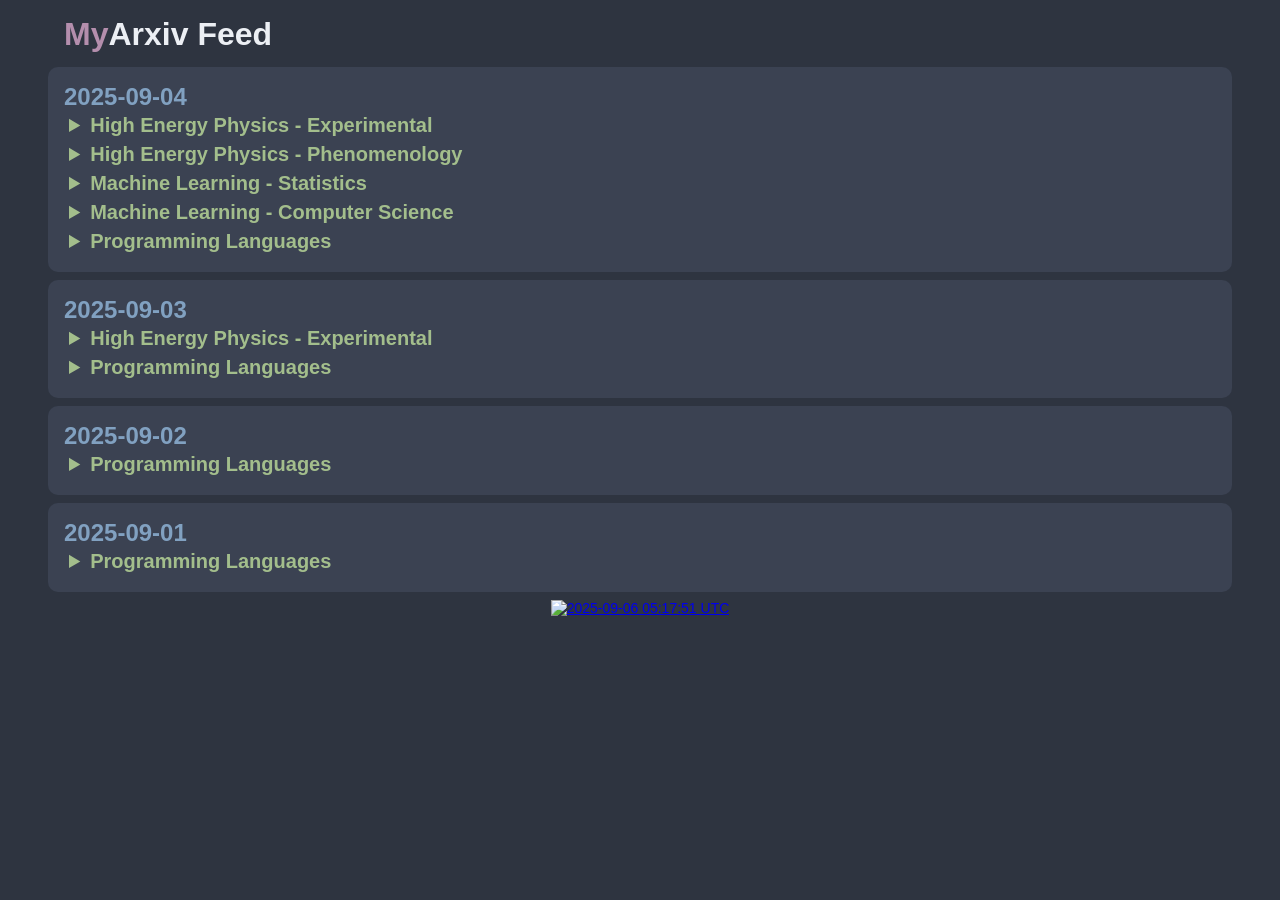
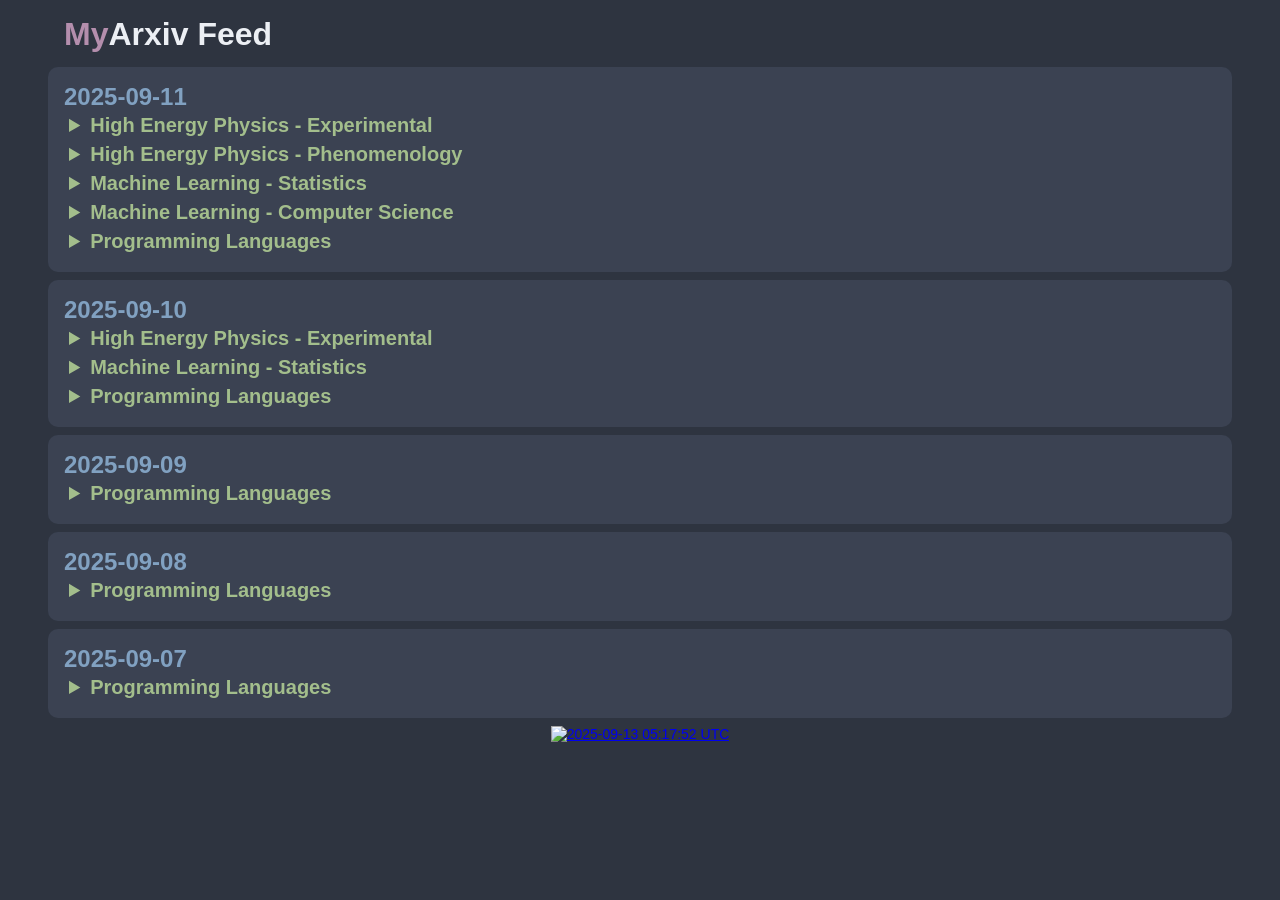
